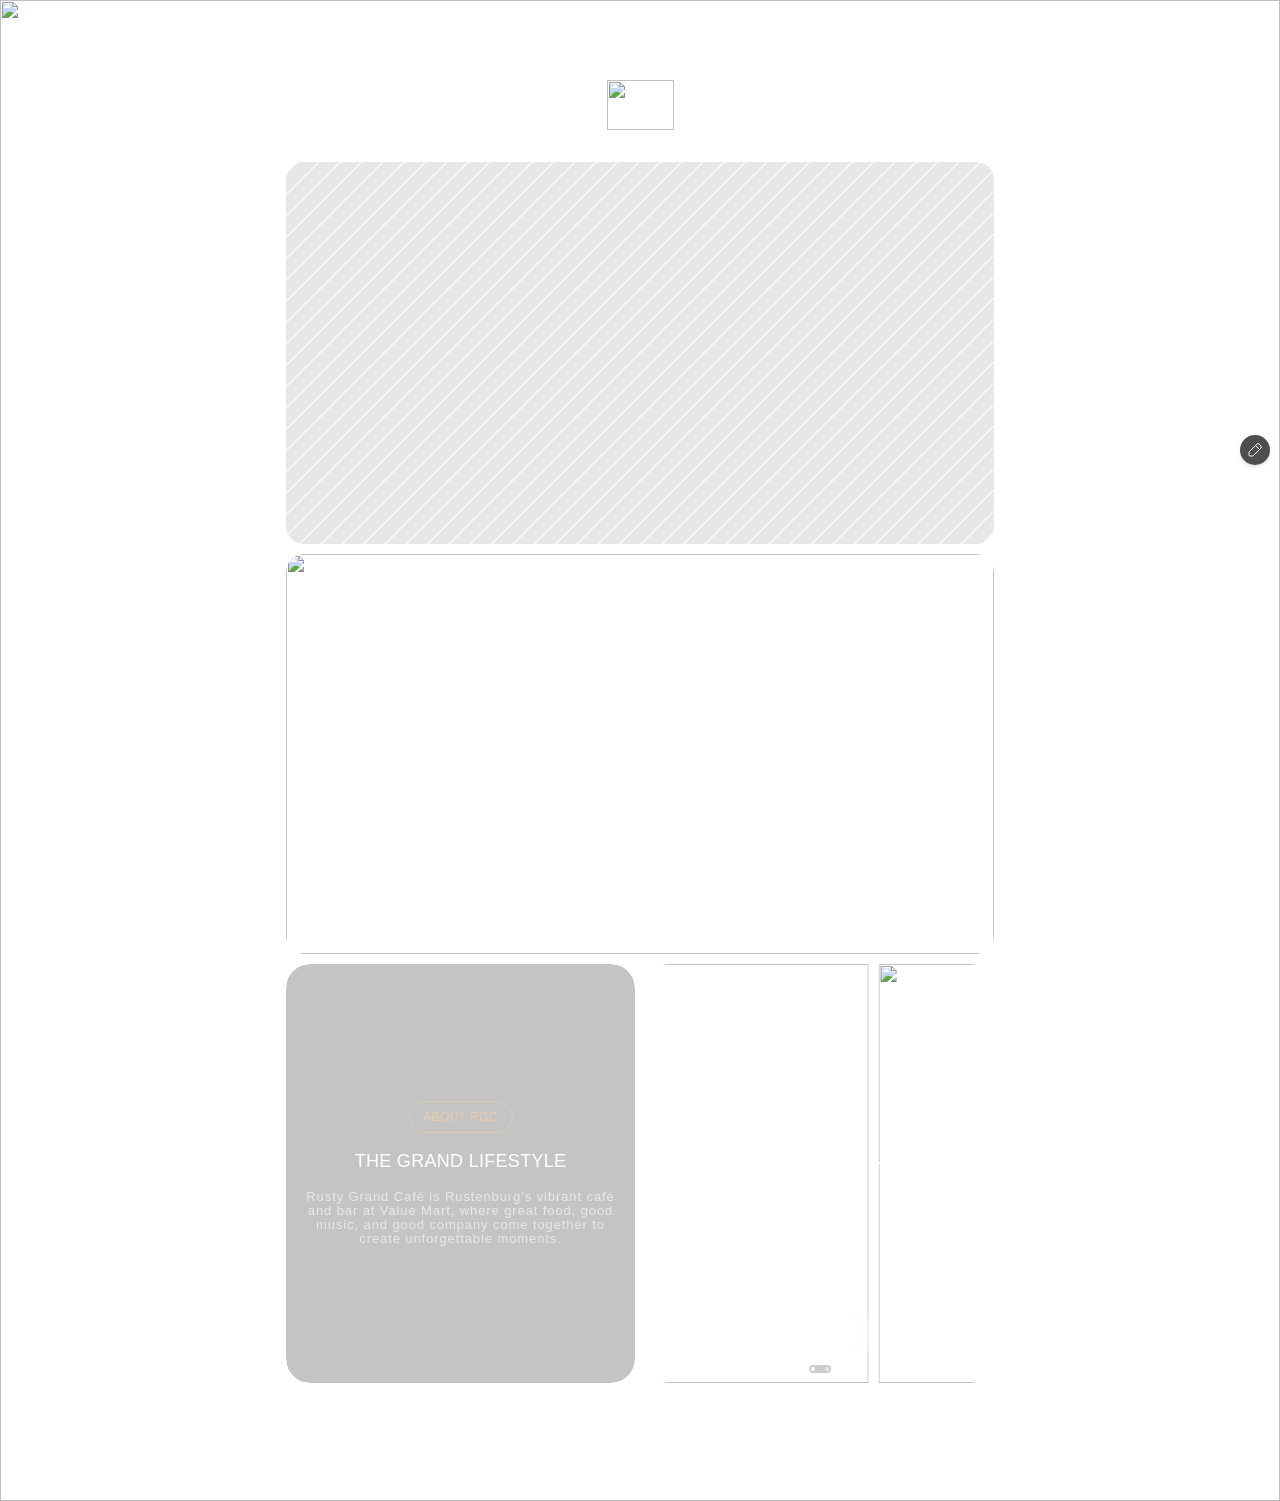
==== index.html @ 104455c8 "Add files via upload" ====
<!DOCTYPE html>
<html>
<head>
  <meta charset="utf-8">
  <meta name="viewport" content="width=device-width, initial-scale=1">
  <base href="https://rejuvenated-snow-200159.framer.app"><link rel="canonical" href="https://rejuvenated-snow-200159.framer.app/"><link href="https://framerusercontent.com/images/py6aVZNFszxyDo7PPi8N2rwjhxU.jpg" rel="icon" media="(prefers-color-scheme: light)"><link href="https://framerusercontent.com/images/N10HQ5p6xTqUBL1CiSi0ve5fVg.png" rel="icon" media="(prefers-color-scheme: dark)"><script>try{if(localStorage.getItem("__framer_force_showing_editorbar_since")){const n=document.createElement("link");n.rel="modulepreload";n.href="https://framer.com/edit/init.mjs";document.head.appendChild(n)}}catch(e){}</script><style data-framer-font-css="">/* cyrillic-ext */
@font-face {
  font-family: 'Forum';
  font-style: normal;
  font-weight: 400;
  src: url(https://fonts.gstatic.com/s/forum/v19/6aey4Ky-Vb8Ew8IcOpIq3g.woff2) format('woff2');
  unicode-range: U+0460-052F, U+1C80-1C8A, U+20B4, U+2DE0-2DFF, U+A640-A69F, U+FE2E-FE2F;
}
/* cyrillic */
@font-face {
  font-family: 'Forum';
  font-style: normal;
  font-weight: 400;
  src: url(https://fonts.gstatic.com/s/forum/v19/6aey4Ky-Vb8Ew8IVOpIq3g.woff2) format('woff2');
  unicode-range: U+0301, U+0400-045F, U+0490-0491, U+04B0-04B1, U+2116;
}
/* latin-ext */
@font-face {
  font-family: 'Forum';
  font-style: normal;
  font-weight: 400;
  src: url(https://fonts.gstatic.com/s/forum/v19/6aey4Ky-Vb8Ew8IfOpIq3g.woff2) format('woff2');
  unicode-range: U+0100-02BA, U+02BD-02C5, U+02C7-02CC, U+02CE-02D7, U+02DD-02FF, U+0304, U+0308, U+0329, U+1D00-1DBF, U+1E00-1E9F, U+1EF2-1EFF, U+2020, U+20A0-20AB, U+20AD-20C0, U+2113, U+2C60-2C7F, U+A720-A7FF;
}
/* latin */
@font-face {
  font-family: 'Forum';
  font-style: normal;
  font-weight: 400;
  src: url(https://fonts.gstatic.com/s/forum/v19/6aey4Ky-Vb8Ew8IROpI.woff2) format('woff2');
  unicode-range: U+0000-00FF, U+0131, U+0152-0153, U+02BB-02BC, U+02C6, U+02DA, U+02DC, U+0304, U+0308, U+0329, U+2000-206F, U+20AC, U+2122, U+2191, U+2193, U+2212, U+2215, U+FEFF, U+FFFD;
}

@font-face { font-family: "BT Suave Regular"; src: url("https://framerusercontent.com/assets/NTOkhGrfJfvsvCjumEoEd2qdPN8.woff2"); font-display: swap; font-style: normal; font-weight: 400 }
@font-face { font-family: "Neue Montreal Regular"; src: url("https://framerusercontent.com/assets/EN0wrjjcgDdG3SMgxfEI19PNHRs.woff2"); font-display: swap; font-style: normal; font-weight: 400 }
@font-face { font-family: "Neue Montreal Light"; src: url("https://framerusercontent.com/assets/UW39FG9qDvGH8DLOCHCwswAMnkY.woff2"); font-display: swap; font-style: normal; font-weight: 300 }
@font-face { font-family: "Inter"; src: url("https://framerusercontent.com/assets/5vvr9Vy74if2I6bQbJvbw7SY1pQ.woff2"); font-display: swap; font-style: normal; font-weight: 400; unicode-range: U+0460-052F, U+1C80-1C88, U+20B4, U+2DE0-2DFF, U+A640-A69F, U+FE2E-FE2F }
@font-face { font-family: "Inter"; src: url("https://framerusercontent.com/assets/EOr0mi4hNtlgWNn9if640EZzXCo.woff2"); font-display: swap; font-style: normal; font-weight: 400; unicode-range: U+0301, U+0400-045F, U+0490-0491, U+04B0-04B1, U+2116 }
@font-face { font-family: "Inter"; src: url("https://framerusercontent.com/assets/Y9k9QrlZAqio88Klkmbd8VoMQc.woff2"); font-display: swap; font-style: normal; font-weight: 400; unicode-range: U+1F00-1FFF }
@font-face { font-family: "Inter"; src: url("https://framerusercontent.com/assets/OYrD2tBIBPvoJXiIHnLoOXnY9M.woff2"); font-display: swap; font-style: normal; font-weight: 400; unicode-range: U+0370-03FF }
@font-face { font-family: "Inter"; src: url("https://framerusercontent.com/assets/JeYwfuaPfZHQhEG8U5gtPDZ7WQ.woff2"); font-display: swap; font-style: normal; font-weight: 400; unicode-range: U+0100-024F, U+0259, U+1E00-1EFF, U+2020, U+20A0-20AB, U+20AD-20CF, U+2113, U+2C60-2C7F, U+A720-A7FF }
@font-face { font-family: "Inter"; src: url("https://framerusercontent.com/assets/GrgcKwrN6d3Uz8EwcLHZxwEfC4.woff2"); font-display: swap; font-style: normal; font-weight: 400; unicode-range: U+0000-00FF, U+0131, U+0152-0153, U+02BB-02BC, U+02C6, U+02DA, U+02DC, U+2000-206F, U+2070, U+2074-207E, U+2080-208E, U+20AC, U+2122, U+2191, U+2193, U+2212, U+2215, U+FEFF, U+FFFD }
@font-face { font-family: "Inter"; src: url("https://framerusercontent.com/assets/b6Y37FthZeALduNqHicBT6FutY.woff2"); font-display: swap; font-style: normal; font-weight: 400; unicode-range: U+0102-0103, U+0110-0111, U+0128-0129, U+0168-0169, U+01A0-01A1, U+01AF-01B0, U+1EA0-1EF9, U+20AB }
@font-face { font-family: "Inter"; src: url("https://framerusercontent.com/assets/vQyevYAyHtARFwPqUzQGpnDs.woff2"); font-display: swap; font-style: normal; font-weight: 400; unicode-range: U+0000-00FF, U+0131, U+0152-0153, U+02BB-02BC, U+02C6, U+02DA, U+02DC, U+2000-206F, U+2074, U+20AC, U+2122, U+2191, U+2193, U+2212, U+2215, U+FEFF, U+FFFD }
@font-face { font-family: "Inter"; src: url("https://framerusercontent.com/assets/5A3Ce6C9YYmCjpQx9M4inSaKU.woff2"); font-display: swap; font-style: normal; font-weight: 500; unicode-range: U+0460-052F, U+1C80-1C88, U+20B4, U+2DE0-2DFF, U+A640-A69F, U+FE2E-FE2F }
@font-face { font-family: "Inter"; src: url("https://framerusercontent.com/assets/Qx95Xyt0Ka3SGhinnbXIGpEIyP4.woff2"); font-display: swap; font-style: normal; font-weight: 500; unicode-range: U+0301, U+0400-045F, U+0490-0491, U+04B0-04B1, U+2116 }
@font-face { font-family: "Inter"; src: url("https://framerusercontent.com/assets/6mJuEAguuIuMog10gGvH5d3cl8.woff2"); font-display: swap; font-style: normal; font-weight: 500; unicode-range: U+1F00-1FFF }
@font-face { font-family: "Inter"; src: url("https://framerusercontent.com/assets/xYYWaj7wCU5zSQH0eXvSaS19wo.woff2"); font-display: swap; font-style: normal; font-weight: 500; unicode-range: U+0370-03FF }
@font-face { font-family: "Inter"; src: url("https://framerusercontent.com/assets/otTaNuNpVK4RbdlT7zDDdKvQBA.woff2"); font-display: swap; font-style: normal; font-weight: 500; unicode-range: U+0100-024F, U+0259, U+1E00-1EFF, U+2020, U+20A0-20AB, U+20AD-20CF, U+2113, U+2C60-2C7F, U+A720-A7FF }
@font-face { font-family: "Inter"; src: url("https://framerusercontent.com/assets/UjlFhCnUjxhNfep4oYBPqnEssyo.woff2"); font-display: swap; font-style: normal; font-weight: 500; unicode-range: U+0000-00FF, U+0131, U+0152-0153, U+02BB-02BC, U+02C6, U+02DA, U+02DC, U+2000-206F, U+2070, U+2074-207E, U+2080-208E, U+20AC, U+2122, U+2191, U+2193, U+2212, U+2215, U+FEFF, U+FFFD }
@font-face { font-family: "Inter"; src: url("https://framerusercontent.com/assets/DolVirEGb34pEXEp8t8FQBSK4.woff2"); font-display: swap; font-style: normal; font-weight: 500; unicode-range: U+0102-0103, U+0110-0111, U+0128-0129, U+0168-0169, U+01A0-01A1, U+01AF-01B0, U+1EA0-1EF9, U+20AB }
@font-face { font-family: "BT Suave Regular Placeholder"; src: local("Arial"); ascent-override: 126.91%; descent-override: 41.82%; line-gap-override: 0.00%; size-adjust: 82.97% }
@font-face { font-family: "Neue Montreal Regular Placeholder"; src: local("Arial"); ascent-override: 102.46%; descent-override: 23.64%; line-gap-override: 0.00%; size-adjust: 95.16% }
@font-face { font-family: "Neue Montreal Light Placeholder"; src: local("Arial"); ascent-override: 108.99%; descent-override: 25.56%; line-gap-override: 0.00%; size-adjust: 89.18% }
@font-face { font-family: "Inter Placeholder"; src: local("Arial"); ascent-override: 89.79%; descent-override: 22.36%; line-gap-override: 0.00%; size-adjust: 107.89% }</style><link href="https://fonts.gstatic.com" rel="preconnect" crossorigin=""><style data-framer-css-ssr-minified="" data-framer-components="framer-lib-cursors-host framer-vvsFn PropertyOverrides framer-lib-combinedCSSRules framer-XdMTX framer-JUb2D framer-Qhp4e framer-A0CwO framer-tuz1S">html,body,#main{box-sizing:border-box;margin:0;padding:0}:root{-webkit-font-smoothing:antialiased;-moz-osx-font-smoothing:grayscale}*{box-sizing:border-box;-webkit-font-smoothing:inherit}h1,h2,h3,h4,h5,h6,p,figure{margin:0}body,input,textarea,select,button{font-family:sans-serif;font-size:12px}body{--token-02e747c0-37e6-408d-af14-bdab1de79c94:#f5d4a4;--token-0ff17182-36f6-4113-a435-a19ee7a021dd:#fff5e3;--token-1de56261-8587-4c45-a75a-6d7b10c7f58b:#ffffff1a;--token-414bc8b8-273d-4296-86d7-f1ff8124dc7b:#101010;--token-c1ed7d58-ccc9-403e-8e0e-32a0e7be7898:#fff;--token-69332a5f-57b2-4d2f-98d9-1322f1d4b8fd:#ffd65a}@supports (z-index:calc(infinity)){#__framer-badge-container{--infinity:infinity}}#__framer-badge-container{pointer-events:none;width:100%;z-index:calc(var(--infinity,2147480000));justify-content:flex-end;padding:20px;display:flex;position:fixed;bottom:0}@supports (background:-webkit-named-image(i)) and (not (grid-template-rows:subgrid)){body{--framer-will-change-override:transform}}@supports (background:-webkit-named-image(i)) and (not (position-area:top right)){body{--framer-will-change-filter-override:filter}}[data-framer-component-type=Text] div div span,[data-framer-component-type=Text] a div span,[data-framer-component-type=Text] span span span,[data-framer-component-type=Text] p span span,[data-framer-component-type=Text] h1 span span,[data-framer-component-type=Text] h2 span span,[data-framer-component-type=Text] h3 span span,[data-framer-component-type=Text] h4 span span,[data-framer-component-type=Text] h5 span span,[data-framer-component-type=Text] h6 span span,[data-framer-component-type=Text] a{font-family:var(--font-family);font-style:var(--font-style);font-weight:min(calc(var(--framer-font-weight-increase,0) + var(--font-weight,400)), 900);color:var(--text-color);letter-spacing:var(--letter-spacing);font-size:var(--font-size);text-transform:var(--text-transform);--text-decoration:var(--framer-text-decoration-style,solid) var(--framer-text-decoration,none) var(--framer-text-decoration-color,currentcolor) var(--framer-text-decoration-thickness,auto);--text-decoration-skip-ink:var(--framer-text-decoration-skip-ink);--text-underline-offset:var(--framer-text-decoration-offset);line-height:var(--line-height);--font-family:var(--framer-font-family);--font-style:var(--framer-font-style);--font-weight:var(--framer-font-weight);--text-color:var(--framer-text-color);--letter-spacing:var(--framer-letter-spacing);--font-size:var(--framer-font-size);--text-transform:var(--framer-text-transform);--line-height:var(--framer-line-height)}@supports not (color:color(display-p3 1 1 1)){p.framer-text,div.framer-text,h1.framer-text,h2.framer-text,h3.framer-text,h4.framer-text,h5.framer-text,h6.framer-text,li.framer-text,ol.framer-text,ul.framer-text,span.framer-text:not([data-text-fill]){color:var(--framer-blockquote-text-color-rgb,var(--framer-blockquote-text-color,var(--framer-text-color-rgb,var(--framer-text-color,#000))));-webkit-text-stroke-color:var(--framer-text-stroke-color-rgb,var(--framer-text-stroke-color,initial))}mark.framer-text{background-color:var(--framer-blockquote-text-background-color-rgb,var(--framer-blockquote-text-background-color,var(--framer-text-background-color-rgb,var(--framer-text-background-color,initial))))}}@supports not (color:color(display-p3 1 1 1)){code.framer-text,code.framer-text span.framer-text:not([data-text-fill]){color:var(--framer-blockquote-text-color-rgb,var(--framer-blockquote-text-color,var(--framer-code-text-color-rgb,var(--framer-code-text-color,var(--framer-text-color-rgb,var(--framer-text-color,#000))))))}}@supports not (color:color(display-p3 1 1 1)){a.framer-text,span.framer-text[data-nested-link]{color:var(--framer-link-text-color-rgb,var(--framer-link-text-color,var(--framer-blockquote-text-color-rgb,var(--framer-blockquote-text-color,var(--framer-text-color-rgb,var(--framer-text-color,#000))))));background-color:var(--framer-link-text-background-color-rgb,var(--framer-link-text-background-color,initial));-webkit-text-decoration-color:var(--framer-link-text-decoration-color-rgb,var(--framer-link-text-decoration-color,var(--framer-text-decoration-color-rgb,var(--framer-text-decoration-color,currentcolor))));text-decoration-color:var(--framer-link-text-decoration-color-rgb,var(--framer-link-text-decoration-color,var(--framer-text-decoration-color-rgb,var(--framer-text-decoration-color,currentcolor))))}}@supports not (color:color(display-p3 1 1 1)){code.framer-text a.framer-text,code.framer-text a.framer-text span.framer-text:not([data-text-fill]),code.framer-text span.framer-text[data-nested-link],code.framer-text span.framer-text[data-nested-link] span.framer-text:not([data-text-fill]){color:var(--framer-link-text-color-rgb,var(--framer-link-text-color,var(--framer-blockquote-text-color-rgb,var(--framer-blockquote-text-color,var(--framer-code-text-color-rgb,var(--framer-code-text-color,var(--framer-text-color-rgb,var(--framer-text-color,#000))))))))}}@supports not (color:color(display-p3 1 1 1)){a.framer-text:hover,span.framer-text[data-nested-link]:hover{color:var(--framer-link-hover-text-color-rgb,var(--framer-link-hover-text-color,var(--framer-link-text-color-rgb,var(--framer-link-text-color,var(--framer-blockquote-text-color-rgb,var(--framer-blockquote-text-color,var(--framer-text-color-rgb,var(--framer-text-color,#000))))))));background-color:var(--framer-link-hover-text-background-color-rgb,var(--framer-link-hover-text-background-color,var(--framer-link-text-background-color-rgb,var(--framer-link-text-background-color,var(--framer-text-background-color-rgb,var(--framer-text-background-color,initial))))));-webkit-text-decoration-color:var(--framer-link-hover-text-decoration-color-rgb,var(--framer-link-hover-text-decoration-color,var(--framer-link-text-decoration-color-rgb,var(--framer-link-text-decoration-color,var(--framer-text-decoration-color-rgb,var(--framer-text-decoration-color,currentcolor))))));text-decoration-color:var(--framer-link-hover-text-decoration-color-rgb,var(--framer-link-hover-text-decoration-color,var(--framer-link-text-decoration-color-rgb,var(--framer-link-text-decoration-color,var(--framer-text-decoration-color-rgb,var(--framer-text-decoration-color,currentcolor))))))}}@supports not (color:color(display-p3 1 1 1)){code.framer-text a.framer-text:hover,code.framer-text span.framer-text[data-nested-link]:hover{color:var(--framer-link-hover-text-color-rgb,var(--framer-link-hover-text-color,var(--framer-link-text-color-rgb,var(--framer-link-text-color,var(--framer-blockquote-text-color-rgb,var(--framer-blockquote-text-color,var(--framer-code-text-color-rgb,var(--framer-code-text-color,var(--framer-text-color-rgb,var(--framer-text-color,#000))))))))))}}@supports not (color:color(display-p3 1 1 1)){a.framer-text[data-framer-page-link-current],span.framer-text[data-framer-page-link-current]{color:var(--framer-link-current-text-color-rgb,var(--framer-link-current-text-color,var(--framer-link-text-color-rgb,var(--framer-link-text-color,var(--framer-text-color-rgb,var(--framer-text-color,#000))))));background-color:var(--framer-link-current-text-background-color-rgb,var(--framer-link-current-text-background-color,var(--framer-link-text-background-color-rgb,var(--framer-link-text-background-color,var(--framer-text-background-color-rgb,var(--framer-text-background-color,initial))))));-webkit-text-decoration-color:var(--framer-link-current-text-decoration-color-rgb,var(--framer-link-current-text-decoration-color,var(--framer-link-text-decoration-color-rgb,var(--framer-link-text-decoration-color,var(--framer-text-decoration-color-rgb,var(--framer-text-decoration-color,currentcolor))))));text-decoration-color:var(--framer-link-current-text-decoration-color-rgb,var(--framer-link-current-text-decoration-color,var(--framer-link-text-decoration-color-rgb,var(--framer-link-text-decoration-color,var(--framer-text-decoration-color-rgb,var(--framer-text-decoration-color,currentcolor))))))}}@supports not (color:color(display-p3 1 1 1)){code.framer-text a.framer-text[data-framer-page-link-current],code.framer-text a.framer-text[data-framer-page-link-current] span.framer-text:not([data-text-fill]),code.framer-text span.framer-text[data-framer-page-link-current],code.framer-text span.framer-text[data-framer-page-link-current] span.framer-text:not([data-text-fill]){color:var(--framer-link-current-text-color-rgb,var(--framer-link-current-text-color,var(--framer-link-text-color-rgb,var(--framer-link-text-color,var(--framer-code-text-color-rgb,var(--framer-code-text-color,var(--framer-text-color-rgb,var(--framer-text-color,#000))))))));background-color:var(--framer-link-current-text-background-color-rgb,var(--framer-link-current-text-background-color,var(--framer-link-text-background-color-rgb,var(--framer-link-text-background-color,var(--framer-text-background-color-rgb,var(--framer-text-background-color,initial))))))}}@supports not (color:color(display-p3 1 1 1)){a.framer-text[data-framer-page-link-current]:hover,span.framer-text[data-framer-page-link-current]:hover{color:var(--framer-link-hover-text-color-rgb,var(--framer-link-hover-text-color,var(--framer-link-current-text-color-rgb,var(--framer-link-current-text-color,var(--framer-link-text-color-rgb,var(--framer-link-text-color,var(--framer-code-text-color-rgb,var(--framer-code-text-color,var(--framer-text-color-rgb,var(--framer-text-color,#000))))))))));background-color:var(--framer-link-hover-text-background-color-rgb,var(--framer-link-hover-text-background-color,var(--framer-link-current-text-background-color-rgb,var(--framer-link-current-text-background-color,var(--framer-link-text-background-color-rgb,var(--framer-link-text-background-color,initial))))));-webkit-text-decoration-color:var(--framer-link-hover-text-decoration-color-rgb,var(--framer-link-hover-text-decoration-color,var(--framer-link-current-text-decoration-color-rgb,var(--framer-link-current-text-decoration-color,var(--framer-link-text-decoration-color-rgb,var(--framer-link-text-decoration-color,var(--framer-text-decoration-color-rgb,var(--framer-text-decoration-color,currentcolor))))))));text-decoration-color:var(--framer-link-hover-text-decoration-color-rgb,var(--framer-link-hover-text-decoration-color,var(--framer-link-current-text-decoration-color-rgb,var(--framer-link-current-text-decoration-color,var(--framer-link-text-decoration-color-rgb,var(--framer-link-text-decoration-color,var(--framer-text-decoration-color-rgb,var(--framer-text-decoration-color,currentcolor))))))))}}@supports not (color:color(display-p3 1 1 1)){code.framer-text a.framer-text[data-framer-page-link-current]:hover,code.framer-text a.framer-text[data-framer-page-link-current]:hover span.framer-text:not([data-text-fill]),code.framer-text span.framer-text[data-framer-page-link-current]:hover,code.framer-text span.framer-text[data-framer-page-link-current]:hover span.framer-text:not([data-text-fill]){color:var(--framer-link-hover-text-color-rgb,var(--framer-link-hover-text-color,var(--framer-link-current-text-color-rgb,var(--framer-link-current-text-color,var(--framer-link-text-color-rgb,var(--framer-link-text-color,var(--framer-code-text-color-rgb,var(--framer-code-text-color,var(--framer-text-color-rgb,var(--framer-text-color,#000))))))))));background-color:var(--framer-link-hover-text-background-color-rgb,var(--framer-link-hover-text-background-color,var(--framer-link-current-text-background-color-rgb,var(--framer-link-current-text-background-color,var(--framer-link-text-background-color-rgb,var(--framer-link-text-background-color,initial))))))}}[data-framer-component-type=Stack]:not([data-framer-generated])>*,[data-framer-component-type=Stack]:not([data-framer-generated])>[data-framer-component-type],NavigationContainer [data-framer-component-type=NavigationContainer]>*,[data-framer-component-type=NavigationContainer]>[data-framer-component-type]{position:relative}@supports not (overflow:clip){:root{--overflow-clip-fallback:hidden}}@supports (background:-webkit-named-image(i)) and (not (contain-intrinsic-size:inherit)){div.framer-text,p.framer-text,h1.framer-text,h2.framer-text,h3.framer-text,h4.framer-text,h5.framer-text,h6.framer-text,ol.framer-text,ul.framer-text,li.framer-text,blockquote.framer-text,.framer-text.framer-image{display:var(--text-truncation-display-inline-for-safari-16,revert)}div.framer-text:after,p.framer-text:after,h1.framer-text:after,h2.framer-text:after,h3.framer-text:after,h4.framer-text:after,h5.framer-text:after,h6.framer-text:after,ol.framer-text:after,ul.framer-text:after,li.framer-text:after,blockquote.framer-text:after,.framer-text.framer-image:after{content:var(--text-truncation-line-break-for-safari-16);white-space:pre}.framer-text.framer-text-module,.framer-text.framer-table-wrapper{display:var(--text-truncation-display-none-for-safari-16,revert)}p.framer-text[data-text-fill]{display:var(--text-truncation-display-inline-for-safari-16,inline-block)}}@supports (corner-shape:superellipse(2)){:root{--one-if-corner-shape-supported:1}}.framer-cursor-none,.framer-cursor-none *{cursor:none!important}.framer-pointer-events-none,.framer-pointer-events-none *{pointer-events:none!important}@supports (aspect-ratio:1){body{--framer-aspect-ratio-supported:auto}}.framer-vvsFn.framer-niwjtz,.framer-vvsFn .framer-niwjtz{display:block}.framer-vvsFn.framer-1t0ehdv{background-color:#fff;flex-flow:column;place-content:center flex-start;align-items:center;gap:0;width:1440px;height:min-content;padding:0;display:flex;position:relative;overflow:hidden}.framer-vvsFn .framer-1ix88mq{will-change:var(--framer-will-change-filter-override,filter);flex-flow:column;flex:none;place-content:center;align-items:center;gap:16px;width:100%;height:100vh;padding:80px 160px 120px;display:flex;position:relative;overflow:hidden}.framer-vvsFn .framer-1k6tjjg{--border-bottom-width:1px;--border-color:#ffffff91;--border-left-width:1px;--border-right-width:1px;--border-style:solid;--border-top-width:1px;-webkit-backdrop-filter:blur(54px);backdrop-filter:blur(54px);will-change:var(--framer-will-change-override,transform);background-color:#0000;border-radius:24px;flex-flow:row;flex:1 0 0;place-content:center flex-start;align-items:center;gap:10px;width:100%;max-width:1920px;height:1px;max-height:1080px;padding:16px;display:flex;position:relative;overflow:hidden}.framer-vvsFn .framer-124f0be{will-change:var(--framer-will-change-override,transform);border-radius:18px;flex-flow:column;flex:1 0 0;place-content:flex-start;align-items:flex-start;gap:0;width:1px;max-width:1500px;height:100%;padding:0;display:flex;position:relative;overflow:hidden}.framer-vvsFn .framer-13hv13t-container{z-index:1;flex:none;width:100%;height:100%;position:absolute;bottom:0;right:0}.framer-vvsFn .framer-145p46d{will-change:var(--framer-will-change-filter-override,filter);flex-flow:column;flex:1 0 0;place-content:flex-start center;align-items:flex-start;gap:20px;width:100%;height:1px;padding:60px;display:flex;position:relative;overflow:hidden}.framer-vvsFn .framer-aoad16{flex-flow:column;flex:1 0 0;place-content:center;align-items:center;gap:10px;width:1px;height:100%;padding:0;display:flex;position:relative;overflow:hidden}.framer-vvsFn .framer-1xzw5ek{-webkit-backdrop-filter:blur(14px);backdrop-filter:blur(14px);will-change:var(--framer-will-change-override,transform);border-radius:18px;flex-flow:column;flex:1 0 0;place-content:flex-start flex-end;align-items:flex-start;gap:10px;width:100%;height:1px;padding:0 0 24px 16px;display:flex;position:relative;overflow:hidden}.framer-vvsFn .framer-cee03a{--framer-link-text-color:#09f;--framer-link-text-decoration:underline;white-space:pre-wrap;word-break:break-word;word-wrap:break-word;z-index:1;flex:none;width:auto;max-width:100%;height:auto;position:relative}.framer-vvsFn .framer-hsnii2-container{z-index:1;flex:none;width:102px;height:36px;position:relative}.framer-vvsFn .framer-1bryg8z{flex-flow:row;flex:1 0 0;place-content:center;align-items:center;gap:10px;width:100%;height:1px;padding:0;display:flex;position:relative;overflow:hidden}.framer-vvsFn .framer-sqyqor,.framer-vvsFn .framer-v5punk{-webkit-backdrop-filter:blur(14px);backdrop-filter:blur(14px);will-change:var(--framer-will-change-override,transform);border-radius:24px;flex-flow:row;flex:1 0 0;place-content:center;align-items:center;gap:0;width:1px;height:100%;padding:0;display:flex;position:relative;overflow:hidden}.framer-vvsFn .framer-1ftg489{-webkit-backdrop-filter:blur(6px);backdrop-filter:blur(6px);will-change:var(--framer-will-change-override,transform);background-color:#0000003b;border-radius:24px;flex-flow:column;flex:1 0 0;place-content:center;align-items:center;gap:16px;width:1px;height:100%;padding:16px 8px;text-decoration:none;display:flex;position:relative;overflow:hidden}.framer-vvsFn .framer-j9lb4j{--border-bottom-width:1px;--border-color:#f5d4a480;--border-left-width:1px;--border-right-width:1px;--border-style:solid;--border-top-width:1px;will-change:var(--framer-will-change-override,transform);border-radius:16px;flex-flow:row;flex:none;place-content:center;align-items:center;gap:10px;width:104px;height:min-content;padding:0;display:flex;position:relative;overflow:hidden}.framer-vvsFn .framer-15pt9h1{opacity:.8;white-space:pre;flex:none;width:auto;height:auto;position:relative}.framer-vvsFn .framer-2ps73t{--framer-link-text-color:#09f;--framer-link-text-decoration:underline;white-space:pre-wrap;word-break:break-word;word-wrap:break-word;z-index:1;flex:none;width:230px;max-width:100%;height:auto;position:relative}.framer-vvsFn .framer-seyudv,.framer-vvsFn .framer-ju6sre{flex-flow:column;flex:none;place-content:center;align-items:center;gap:10px;width:100%;height:min-content;padding:0;display:flex;position:relative;overflow:hidden}.framer-vvsFn .framer-1cxynqi{opacity:.6;white-space:pre-wrap;word-break:break-word;word-wrap:break-word;flex:none;width:100%;height:auto;position:relative}.framer-vvsFn .framer-ynappr-container{flex:1 0 0;width:1px;height:100%;position:relative}.framer-vvsFn .framer-1ehjrn2,.framer-vvsFn .framer-i0y7pk{aspect-ratio:1;height:var(--framer-aspect-ratio-supported,344px);will-change:var(--framer-will-change-filter-override,filter);width:344px;position:relative;overflow:hidden}.framer-vvsFn .framer-1wbw5rh-container{z-index:1;flex:none;width:118px;height:36px;position:absolute;bottom:31px;left:calc(49.9055% - 59px)}.framer-vvsFn .framer-eyxx2q{--framer-link-text-color:#09f;--framer-link-text-decoration:underline;white-space:pre-wrap;word-break:break-word;word-wrap:break-word;z-index:1;flex:none;width:auto;max-width:100%;height:auto;position:absolute;top:53%;left:50%;transform:translate(-50%,-50%)}.framer-vvsFn .framer-1iz63jl{-webkit-backdrop-filter:blur(6px);backdrop-filter:blur(6px);will-change:var(--framer-will-change-override,transform);border-radius:24px;flex-flow:column;flex:none;place-content:center;align-items:center;gap:10px;width:374px;max-width:1920px;height:min-content;padding:16px;display:flex;position:relative;overflow:hidden}.framer-vvsFn .framer-fe9m0a{will-change:var(--framer-will-change-override,transform);border-radius:18px;flex-flow:column;flex:none;place-content:flex-start flex-end;align-items:flex-start;gap:4px;width:100%;height:440px;padding:0 0 32px 32px;display:flex;position:relative;overflow:hidden}.framer-vvsFn .framer-u0en9j{flex-flow:row;flex:none;place-content:center;align-items:center;gap:10px;width:100%;height:min-content;padding:0;display:flex;position:relative;overflow:hidden}.framer-vvsFn .framer-14n14vd{will-change:var(--framer-will-change-override,transform);border-radius:18px;flex-flow:column;flex:1 0 0;place-content:center;align-items:center;gap:0;width:1px;height:min-content;min-height:72px;padding:0;display:flex;position:relative;overflow:hidden}.framer-vvsFn .framer-77cwzv-container{z-index:1;flex:none;width:132px;height:auto;position:absolute;bottom:8px;left:10px}.framer-vvsFn .framer-xs8dpd{flex-flow:row;flex:none;place-content:center;align-items:center;gap:10px;width:100%;height:346px;padding:0;display:flex;position:relative;overflow:hidden}.framer-vvsFn .framer-1u08ra8{will-change:var(--framer-will-change-override,transform);background-color:#0000004a;border-radius:18px;flex-flow:column;flex:1 0 0;place-content:center;align-items:center;gap:0;width:1px;height:100%;padding:16px;display:flex;position:relative;overflow:hidden}.framer-vvsFn .framer-1byj258{flex-flow:column;flex:none;place-content:center;align-items:center;gap:28px;width:100%;height:min-content;padding:0 16px;display:flex;position:relative;overflow:hidden}.framer-vvsFn .framer-1nniasw{--border-bottom-width:1px;--border-color:#fff5e38a;--border-left-width:1px;--border-right-width:1px;--border-style:solid;--border-top-width:1px;will-change:var(--framer-will-change-override,transform);border-radius:16px;flex-flow:row;flex:none;place-content:center;align-items:center;gap:10px;width:104px;height:min-content;padding:0;display:flex;position:relative;overflow:hidden}.framer-vvsFn .framer-38xhmh{opacity:.6;white-space:pre;flex:none;width:auto;height:auto;position:relative}.framer-vvsFn .framer-7yuosk{opacity:.8;white-space:pre-wrap;word-break:break-word;word-wrap:break-word;flex:none;width:100%;height:auto;position:relative}.framer-vvsFn .framer-1oce6b{flex-flow:column;flex:none;place-content:center;align-items:center;gap:0;width:100%;height:75px;padding:0;display:flex;position:relative;overflow:hidden}.framer-vvsFn .framer-1oa09a0{opacity:.8;flex-flow:row;flex:none;place-content:center;align-items:center;gap:10px;width:100%;height:33px;padding:0;display:flex;position:relative;overflow:hidden}.framer-vvsFn .framer-14xx249,.framer-vvsFn .framer-1js64zs,.framer-vvsFn .framer-us57ed{background-color:#0000;flex:none;width:20px;height:20px;position:relative}.framer-vvsFn .framer-yg7me9,.framer-vvsFn .framer-w60bxg{-webkit-backdrop-filter:blur(6px);backdrop-filter:blur(6px);will-change:var(--framer-will-change-override,transform);border-radius:24px;flex-flow:column;flex:1 0 0;place-content:flex-start;align-items:flex-start;gap:16px;width:1px;height:346px;padding:44px 16px 16px;display:flex;position:relative;overflow:hidden}.framer-vvsFn .framer-1n8bq31-container,.framer-vvsFn .framer-4ncjew-container{z-index:1;flex:none;width:101px;height:38px;position:absolute;bottom:8px;left:10px}.framer-vvsFn .framer-1azct9t-container{flex:none;width:677px;height:58px;position:relative}.framer-vvsFn .framer-w1q0a7-container{z-index:1;flex:none;width:auto;height:33px;position:absolute;bottom:33px;left:51%;transform:translate(-50%)}.framer-vvsFn[data-border=true]:after,.framer-vvsFn [data-border=true]:after{content:"";border-width:var(--border-top-width,0) var(--border-right-width,0) var(--border-bottom-width,0) var(--border-left-width,0);border-color:var(--border-color,none);border-style:var(--border-style,none);box-sizing:border-box;border-radius:inherit;corner-shape:inherit;pointer-events:none;width:100%;height:100%;position:absolute;top:0;left:0}@media (max-width:809.98px){.framer-vvsFn.framer-1t0ehdv{width:390px}.framer-vvsFn .framer-1ix88mq{gap:46px;height:min-content;padding:0 160px 78px}.framer-vvsFn .framer-1k6tjjg{height:min-content;max-height:unset;max-width:unset;flex-direction:column;flex:none;order:1;width:374px;padding:8px}.framer-vvsFn .framer-124f0be{flex:none;order:0;width:100%;height:410px}.framer-vvsFn .framer-aoad16{flex:none;order:1;width:100%;height:min-content}.framer-vvsFn .framer-1xzw5ek{flex:none;height:319px}.framer-vvsFn .framer-1bryg8z{flex-direction:column;flex:none;height:min-content}.framer-vvsFn .framer-sqyqor{flex:none;width:100%;height:320px}.framer-vvsFn .framer-1cxynqi{opacity:.8}.framer-vvsFn .framer-v5punk{flex:none;width:100%;height:360px}.framer-vvsFn .framer-1iz63jl{order:2}.framer-vvsFn .framer-yg7me9{flex:none;order:4;width:100%}.framer-vvsFn .framer-w60bxg{flex:none;order:3;width:100%}.framer-vvsFn .framer-1azct9t-container{aspect-ratio:7.05263;height:var(--framer-aspect-ratio-supported,54px);z-index:1;order:0;width:379px;position:sticky;top:32px}.framer-vvsFn .framer-w1q0a7-container{height:1%;transform:unset;order:2;width:329px;bottom:14px;left:calc(49.7436% - 164.5px)}}@media (min-width:810px) and (max-width:1439.98px){.framer-vvsFn.framer-1t0ehdv{width:810px}.framer-vvsFn .framer-1ix88mq{height:min-content;padding:80px 160px 102px}.framer-vvsFn .framer-1k6tjjg{height:min-content;max-height:unset;flex-direction:column;flex:none;order:1;width:740px}.framer-vvsFn .framer-124f0be{flex:none;width:100%;height:382px}.framer-vvsFn .framer-145p46d{align-content:center;align-items:center;padding:12px}.framer-vvsFn .framer-aoad16{flex:none;width:100%;height:min-content}.framer-vvsFn .framer-1xzw5ek{flex:none;height:400px}.framer-vvsFn .framer-1bryg8z{flex:none;height:419px}.framer-vvsFn .framer-1ftg489{padding:16px 12px}.framer-vvsFn .framer-1azct9t-container{order:0;width:679px;height:50px}.framer-vvsFn .framer-w1q0a7-container{order:2}}.ssr-variant{display:contents}body{--framer-will-change-override:none}@supports (background:-webkit-named-image(i)) and (not (grid-template-rows:subgrid)){body{--framer-will-change-override:transform}}body{--framer-will-change-filter-override:none}@supports (background:-webkit-named-image(i)) and (not (position-area:top right)){body{--framer-will-change-filter-override:filter}}[data-framer-component-type]{position:absolute}[data-framer-component-type=Text]{cursor:inherit}[data-framer-component-text-autosized] *{white-space:pre}[data-framer-component-type=Text]>*{text-align:var(--framer-text-alignment,start)}[data-framer-component-type=Text] span span,[data-framer-component-type=Text] p span,[data-framer-component-type=Text] h1 span,[data-framer-component-type=Text] h2 span,[data-framer-component-type=Text] h3 span,[data-framer-component-type=Text] h4 span,[data-framer-component-type=Text] h5 span,[data-framer-component-type=Text] h6 span{display:block}[data-framer-component-type=Text] span span span,[data-framer-component-type=Text] p span span,[data-framer-component-type=Text] h1 span span,[data-framer-component-type=Text] h2 span span,[data-framer-component-type=Text] h3 span span,[data-framer-component-type=Text] h4 span span,[data-framer-component-type=Text] h5 span span,[data-framer-component-type=Text] h6 span span{display:unset}[data-framer-component-type=Text] div div span,[data-framer-component-type=Text] a div span,[data-framer-component-type=Text] span span span,[data-framer-component-type=Text] p span span,[data-framer-component-type=Text] h1 span span,[data-framer-component-type=Text] h2 span span,[data-framer-component-type=Text] h3 span span,[data-framer-component-type=Text] h4 span span,[data-framer-component-type=Text] h5 span span,[data-framer-component-type=Text] h6 span span,[data-framer-component-type=Text] a{font-family:var(--font-family);font-style:var(--font-style);font-weight:min(calc(var(--framer-font-weight-increase,0) + var(--font-weight,400)), 900);color:var(--text-color);letter-spacing:var(--letter-spacing);font-size:var(--font-size);text-transform:var(--text-transform);--text-decoration:var(--framer-text-decoration-style,solid) var(--framer-text-decoration,none) var(--framer-text-decoration-color,currentcolor) var(--framer-text-decoration-thickness,auto);--text-decoration-skip-ink:var(--framer-text-decoration-skip-ink);--text-underline-offset:var(--framer-text-decoration-offset);line-height:var(--line-height);--font-family:var(--framer-font-family);--font-style:var(--framer-font-style);--font-weight:var(--framer-font-weight);--text-color:var(--framer-text-color);--letter-spacing:var(--framer-letter-spacing);--font-size:var(--framer-font-size);--text-transform:var(--framer-text-transform);--line-height:var(--framer-line-height)}[data-framer-component-type=Text] a,[data-framer-component-type=Text] a div span,[data-framer-component-type=Text] a span span span,[data-framer-component-type=Text] a p span span,[data-framer-component-type=Text] a h1 span span,[data-framer-component-type=Text] a h2 span span,[data-framer-component-type=Text] a h3 span span,[data-framer-component-type=Text] a h4 span span,[data-framer-component-type=Text] a h5 span span,[data-framer-component-type=Text] a h6 span span{--font-family:var(--framer-link-font-family,var(--framer-font-family));--font-style:var(--framer-link-font-style,var(--framer-font-style));--font-weight:var(--framer-link-font-weight,var(--framer-font-weight));--text-color:var(--framer-link-text-color,var(--framer-text-color));--font-size:var(--framer-link-font-size,var(--framer-font-size));--text-transform:var(--framer-link-text-transform,var(--framer-text-transform));--text-decoration:var(--framer-link-text-decoration-style,var(--framer-text-decoration-style,solid)) var(--framer-link-text-decoration,var(--framer-text-decoration,none)) var(--framer-link-text-decoration-color,var(--framer-text-decoration-color,currentcolor)) var(--framer-link-text-decoration-thickness,var(--framer-text-decoration-thickness,auto));--text-decoration-skip-ink:var(--framer-link-text-decoration-skip-ink,var(--framer-text-decoration-skip-ink));--text-underline-offset:var(--framer-link-text-decoration-offset,var(--framer-text-decoration-offset))}[data-framer-component-type=Text] a:hover,[data-framer-component-type=Text] a div span:hover,[data-framer-component-type=Text] a span span span:hover,[data-framer-component-type=Text] a p span span:hover,[data-framer-component-type=Text] a h1 span span:hover,[data-framer-component-type=Text] a h2 span span:hover,[data-framer-component-type=Text] a h3 span span:hover,[data-framer-component-type=Text] a h4 span span:hover,[data-framer-component-type=Text] a h5 span span:hover,[data-framer-component-type=Text] a h6 span span:hover{--font-family:var(--framer-link-hover-font-family,var(--framer-link-font-family,var(--framer-font-family)));--font-style:var(--framer-link-hover-font-style,var(--framer-link-font-style,var(--framer-font-style)));--font-weight:var(--framer-link-hover-font-weight,var(--framer-link-font-weight,var(--framer-font-weight)));--text-color:var(--framer-link-hover-text-color,var(--framer-link-text-color,var(--framer-text-color)));--font-size:var(--framer-link-hover-font-size,var(--framer-link-font-size,var(--framer-font-size)));--text-transform:var(--framer-link-hover-text-transform,var(--framer-link-text-transform,var(--framer-text-transform)));--text-decoration:var(--framer-link-hover-text-decoration-style,var(--framer-link-text-decoration-style,var(--framer-text-decoration-style,solid))) var(--framer-link-hover-text-decoration,var(--framer-link-text-decoration,var(--framer-text-decoration,none))) var(--framer-link-hover-text-decoration-color,var(--framer-link-text-decoration-color,var(--framer-text-decoration-color,currentcolor))) var(--framer-link-hover-text-decoration-thickness,var(--framer-link-text-decoration-thickness,var(--framer-text-decoration-thickness,auto)));--text-decoration-skip-ink:var(--framer-link-hover-text-decoration-skip-ink,var(--framer-link-text-decoration-skip-ink,var(--framer-text-decoration-skip-ink)));--text-underline-offset:var(--framer-link-hover-text-decoration-offset,var(--framer-link-text-decoration-offset,var(--framer-text-decoration-offset)))}[data-framer-component-type=Text].isCurrent a,[data-framer-component-type=Text].isCurrent a div span,[data-framer-component-type=Text].isCurrent a span span span,[data-framer-component-type=Text].isCurrent a p span span,[data-framer-component-type=Text].isCurrent a h1 span span,[data-framer-component-type=Text].isCurrent a h2 span span,[data-framer-component-type=Text].isCurrent a h3 span span,[data-framer-component-type=Text].isCurrent a h4 span span,[data-framer-component-type=Text].isCurrent a h5 span span,[data-framer-component-type=Text].isCurrent a h6 span span{--font-family:var(--framer-link-current-font-family,var(--framer-link-font-family,var(--framer-font-family)));--font-style:var(--framer-link-current-font-style,var(--framer-link-font-style,var(--framer-font-style)));--font-weight:var(--framer-link-current-font-weight,var(--framer-link-font-weight,var(--framer-font-weight)));--text-color:var(--framer-link-current-text-color,var(--framer-link-text-color,var(--framer-text-color)));--font-size:var(--framer-link-current-font-size,var(--framer-link-font-size,var(--framer-font-size)));--text-transform:var(--framer-link-current-text-transform,var(--framer-link-text-transform,var(--framer-text-transform)));--text-decoration:var(--framer-link-current-text-decoration-style,var(--framer-link-text-decoration-style,var(--framer-text-decoration-style,solid))) var(--framer-link-current-text-decoration,var(--framer-link-text-decoration,var(--framer-text-decoration,none))) var(--framer-link-current-text-decoration-color,var(--framer-link-text-decoration-color,var(--framer-text-decoration-color,currentcolor))) var(--framer-link-current-text-decoration-thickness,var(--framer-link-text-decoration-thickness,var(--framer-text-decoration-thickness,auto)));--text-decoration-skip-ink:var(--framer-link-current-text-decoration-skip-ink,var(--framer-link-text-decoration-skip-ink,var(--framer-text-decoration-skip-ink)));--text-underline-offset:var(--framer-link-current-text-decoration-offset,var(--framer-link-text-decoration-offset,var(--framer-text-decoration-offset)))}[data-framer-component-type=RichTextContainer]{outline:none;flex-direction:column;flex-shrink:0;justify-content:flex-start;display:flex}p.framer-text,div.framer-text,figure.framer-text,h1.framer-text,h2.framer-text,h3.framer-text,h4.framer-text,h5.framer-text,h6.framer-text,ol.framer-text,ul.framer-text{margin:0;padding:0}p.framer-text,div.framer-text,h1.framer-text,h2.framer-text,h3.framer-text,h4.framer-text,h5.framer-text,h6.framer-text,li.framer-text,ol.framer-text,ul.framer-text,mark.framer-text,span.framer-text:not([data-text-fill]){font-family:var(--framer-font-family-preview,var(--framer-blockquote-font-family,var(--framer-font-family,Inter, Inter Placeholder, sans-serif)));font-style:var(--framer-font-style-preview,var(--framer-blockquote-font-style,var(--framer-font-style,normal)));font-weight:var(--framer-font-weight-preview,var(--framer-blockquote-font-weight,var(--framer-font-weight,400)));color:var(--framer-blockquote-text-color,var(--framer-text-color,#000));font-size:calc(var(--framer-blockquote-font-size,var(--framer-font-size,16px)) * var(--framer-font-size-scale,1));letter-spacing:var(--framer-blockquote-letter-spacing,var(--framer-letter-spacing,0));text-transform:var(--framer-blockquote-text-transform,var(--framer-text-transform,none));-webkit-text-decoration-line:var(--framer-blockquote-text-decoration,var(--framer-text-decoration,initial));text-decoration-line:var(--framer-blockquote-text-decoration,var(--framer-text-decoration,initial));-webkit-text-decoration-style:var(--framer-blockquote-text-decoration-style,var(--framer-text-decoration-style,initial));text-decoration-style:var(--framer-blockquote-text-decoration-style,var(--framer-text-decoration-style,initial));-webkit-text-decoration-color:var(--framer-blockquote-text-decoration-color,var(--framer-text-decoration-color,initial));text-decoration-color:var(--framer-blockquote-text-decoration-color,var(--framer-text-decoration-color,initial));text-decoration-thickness:var(--framer-blockquote-text-decoration-thickness,var(--framer-text-decoration-thickness,initial));text-decoration-skip-ink:var(--framer-blockquote-text-decoration-skip-ink,var(--framer-text-decoration-skip-ink,initial));text-underline-offset:var(--framer-blockquote-text-decoration-offset,var(--framer-text-decoration-offset,initial));line-height:var(--framer-blockquote-line-height,var(--framer-line-height,1.2em));text-align:var(--framer-blockquote-text-alignment,var(--framer-text-alignment,start));-webkit-text-stroke-width:var(--framer-text-stroke-width,initial);-webkit-text-stroke-color:var(--framer-text-stroke-color,initial);-moz-font-feature-settings:var(--framer-font-open-type-features,initial);-webkit-font-feature-settings:var(--framer-font-open-type-features,initial);font-feature-settings:var(--framer-font-open-type-features,initial);font-variation-settings:var(--framer-font-variation-axes-preview,var(--framer-font-variation-axes,normal));text-wrap:var(--framer-text-wrap-override,var(--framer-text-wrap))}mark.framer-text,p.framer-text,div.framer-text,h1.framer-text,h2.framer-text,h3.framer-text,h4.framer-text,h5.framer-text,h6.framer-text,li.framer-text,ol.framer-text,ul.framer-text{background-color:var(--framer-blockquote-text-background-color,var(--framer-text-background-color,initial));border-radius:var(--framer-blockquote-text-background-radius,var(--framer-text-background-radius,initial));corner-shape:var(--framer-blockquote-text-background-corner-shape,var(--framer-text-background-corner-shape,initial));padding:var(--framer-blockquote-text-background-padding,var(--framer-text-background-padding,initial))}@supports not (color:color(display-p3 1 1 1)){p.framer-text,div.framer-text,h1.framer-text,h2.framer-text,h3.framer-text,h4.framer-text,h5.framer-text,h6.framer-text,li.framer-text,ol.framer-text,ul.framer-text,span.framer-text:not([data-text-fill]){color:var(--framer-blockquote-text-color-rgb,var(--framer-blockquote-text-color,var(--framer-text-color-rgb,var(--framer-text-color,#000))));-webkit-text-stroke-color:var(--framer-text-stroke-color-rgb,var(--framer-text-stroke-color,initial))}mark.framer-text{background-color:var(--framer-blockquote-text-background-color-rgb,var(--framer-blockquote-text-background-color,var(--framer-text-background-color-rgb,var(--framer-text-background-color,initial))))}}.framer-fit-text .framer-text{white-space:nowrap;white-space-collapse:preserve}strong.framer-text{font-family:var(--framer-blockquote-font-family-bold,var(--framer-font-family-bold));font-style:var(--framer-blockquote-font-style-bold,var(--framer-font-style-bold));font-weight:var(--framer-blockquote-font-weight-bold,var(--framer-font-weight-bold,bolder));font-variation-settings:var(--framer-blockquote-font-variation-axes-bold,var(--framer-font-variation-axes-bold))}em.framer-text{font-family:var(--framer-blockquote-font-family-italic,var(--framer-font-family-italic));font-style:var(--framer-blockquote-font-style-italic,var(--framer-font-style-italic,italic));font-weight:var(--framer-blockquote-font-weight-italic,var(--framer-font-weight-italic));font-variation-settings:var(--framer-blockquote-font-variation-axes-italic,var(--framer-font-variation-axes-italic))}em.framer-text>strong.framer-text{font-family:var(--framer-blockquote-font-family-bold-italic,var(--framer-font-family-bold-italic));font-style:var(--framer-blockquote-font-style-bold-italic,var(--framer-font-style-bold-italic,italic));font-weight:var(--framer-blockquote-font-weight-bold-italic,var(--framer-font-weight-bold-italic,bolder));font-variation-settings:var(--framer-blockquote-font-variation-axes-bold-italic,var(--framer-font-variation-axes-bold-italic))}p.framer-text:not(:first-child),div.framer-text:not(:first-child),h1.framer-text:not(:first-child),h2.framer-text:not(:first-child),h3.framer-text:not(:first-child),h4.framer-text:not(:first-child),h5.framer-text:not(:first-child),h6.framer-text:not(:first-child),ol.framer-text:not(:first-child),ul.framer-text:not(:first-child),blockquote.framer-text:not(:first-child),table.framer-text:not(:first-child),figure.framer-text:not(:first-child),.framer-image.framer-text:not(:first-child){margin-top:var(--framer-blockquote-paragraph-spacing,var(--framer-paragraph-spacing,0))}li.framer-text>ul.framer-text:nth-child(2),li.framer-text>ol.framer-text:nth-child(2){margin-top:0}.framer-text[data-text-fill]{-webkit-text-fill-color:transparent;padding:max(0em, calc(calc(1.3em - var(--framer-blockquote-line-height,var(--framer-line-height,1.3em))) / 2));margin:min(0em, calc(calc(1.3em - var(--framer-blockquote-line-height,var(--framer-line-height,1.3em))) / -2));-webkit-background-clip:text;background-clip:text;display:inline-block}code.framer-text,code.framer-text span.framer-text:not([data-text-fill]){font-family:var(--framer-code-font-family,var(--framer-font-family,Inter, Inter Placeholder, sans-serif));font-style:var(--framer-blockquote-font-style,var(--framer-code-font-style,var(--framer-font-style,normal)));font-weight:var(--framer-blockquote-font-weight,var(--framer-code-font-weight,var(--framer-font-weight,400)));color:var(--framer-blockquote-text-color,var(--framer-code-text-color,var(--framer-text-color,#000)));font-size:calc(var(--framer-blockquote-font-size,var(--framer-font-size,16px)) * var(--framer-font-size-scale,1));letter-spacing:var(--framer-blockquote-letter-spacing,var(--framer-letter-spacing,0));line-height:var(--framer-blockquote-line-height,var(--framer-line-height,1.2em))}@supports not (color:color(display-p3 1 1 1)){code.framer-text,code.framer-text span.framer-text:not([data-text-fill]){color:var(--framer-blockquote-text-color-rgb,var(--framer-blockquote-text-color,var(--framer-code-text-color-rgb,var(--framer-code-text-color,var(--framer-text-color-rgb,var(--framer-text-color,#000))))))}}blockquote.framer-text{unicode-bidi:initial;margin-block-start:initial;margin-block-end:initial;margin-inline-start:initial;margin-inline-end:initial}a.framer-text,a.framer-text span.framer-text:not([data-text-fill]),span.framer-text[data-nested-link],span.framer-text[data-nested-link] span.framer-text:not([data-text-fill]){color:inherit;font-family:var(--framer-font-family-preview,var(--framer-link-font-family,var(--framer-blockquote-font-family,var(--framer-font-family,Inter, Inter Placeholder, sans-serif))));font-style:var(--framer-font-style-preview,var(--framer-link-font-style,var(--framer-blockquote-font-style,var(--framer-font-style,normal))));font-weight:var(--framer-font-weight-preview,var(--framer-link-font-weight,var(--framer-blockquote-font-weight,var(--framer-font-weight,400))));font-size:calc(var(--framer-blockquote-font-size,var(--framer-font-size,16px)) * var(--framer-font-size-scale,1));text-transform:var(--framer-link-text-transform,var(--framer-blockquote-text-transform,var(--framer-text-transform,none)));cursor:var(--framer-custom-cursors,pointer);background-color:initial;border-radius:var(--framer-link-text-background-radius,initial);corner-shape:var(--framer-link-text-background-corner-shape,initial);padding:var(--framer-link-text-background-padding,initial)}a.framer-text,span.framer-text[data-nested-link]{color:var(--framer-link-text-color,var(--framer-blockquote-text-color,var(--framer-text-color,#000)));-webkit-text-decoration-line:var(--framer-link-text-decoration,var(--framer-blockquote-text-decoration,var(--framer-text-decoration,initial)));text-decoration-line:var(--framer-link-text-decoration,var(--framer-blockquote-text-decoration,var(--framer-text-decoration,initial)));-webkit-text-decoration-style:var(--framer-link-text-decoration-style,var(--framer-blockquote-text-decoration-style,var(--framer-text-decoration-style,initial)));text-decoration-style:var(--framer-link-text-decoration-style,var(--framer-blockquote-text-decoration-style,var(--framer-text-decoration-style,initial)));-webkit-text-decoration-color:var(--framer-link-text-decoration-color,var(--framer-blockquote-text-decoration-color,var(--framer-text-decoration-color,initial)));text-decoration-color:var(--framer-link-text-decoration-color,var(--framer-blockquote-text-decoration-color,var(--framer-text-decoration-color,initial)));text-decoration-thickness:var(--framer-link-text-decoration-thickness,var(--framer-blockquote-text-decoration-thickness,var(--framer-text-decoration-thickness,initial)));text-decoration-skip-ink:var(--framer-link-text-decoration-skip-ink,var(--framer-blockquote-text-decoration-skip-ink,var(--framer-text-decoration-skip-ink,initial)));text-underline-offset:var(--framer-link-text-decoration-offset,var(--framer-blockquote-text-decoration-offset,var(--framer-text-decoration-offset,initial)));background-color:var(--framer-link-text-background-color,initial)}@supports not (color:color(display-p3 1 1 1)){a.framer-text,span.framer-text[data-nested-link]{color:var(--framer-link-text-color-rgb,var(--framer-link-text-color,var(--framer-blockquote-text-color-rgb,var(--framer-blockquote-text-color,var(--framer-text-color-rgb,var(--framer-text-color,#000))))));background-color:var(--framer-link-text-background-color-rgb,var(--framer-link-text-background-color,initial));-webkit-text-decoration-color:var(--framer-link-text-decoration-color-rgb,var(--framer-link-text-decoration-color,var(--framer-text-decoration-color-rgb,var(--framer-text-decoration-color,currentcolor))));text-decoration-color:var(--framer-link-text-decoration-color-rgb,var(--framer-link-text-decoration-color,var(--framer-text-decoration-color-rgb,var(--framer-text-decoration-color,currentcolor))))}}code.framer-text a.framer-text,code.framer-text a.framer-text span.framer-text:not([data-text-fill]),code.framer-text span.framer-text[data-nested-link],code.framer-text span.framer-text[data-nested-link] span.framer-text:not([data-text-fill]){font-family:var(--framer-code-font-family,var(--framer-font-family,Inter, Inter Placeholder, sans-serif));font-style:var(--framer-blockquote-font-style,var(--framer-code-font-style,var(--framer-font-style,normal)));font-weight:var(--framer-blockquote-font-weight,var(--framer-code-font-weight,var(--framer-font-weight,400)));color:inherit;font-size:calc(var(--framer-blockquote-font-size,var(--framer-font-size,16px)) * var(--framer-font-size-scale,1))}code.framer-text a.framer-text,code.framer-text span.framer-text[data-nested-link]{color:var(--framer-link-text-color,var(--framer-blockquote-text-color,var(--framer-code-text-color,var(--framer-text-color,#000))))}@supports not (color:color(display-p3 1 1 1)){code.framer-text a.framer-text,code.framer-text a.framer-text span.framer-text:not([data-text-fill]),code.framer-text span.framer-text[data-nested-link],code.framer-text span.framer-text[data-nested-link] span.framer-text:not([data-text-fill]){color:var(--framer-link-text-color-rgb,var(--framer-link-text-color,var(--framer-blockquote-text-color-rgb,var(--framer-blockquote-text-color,var(--framer-code-text-color-rgb,var(--framer-code-text-color,var(--framer-text-color-rgb,var(--framer-text-color,#000))))))))}}a.framer-text:hover,a.framer-text:hover span.framer-text:not([data-text-fill]),span.framer-text[data-nested-link]:hover,span.framer-text[data-nested-link]:hover span.framer-text:not([data-text-fill]){font-family:var(--framer-font-family-preview,var(--framer-link-hover-font-family,var(--framer-link-font-family,var(--framer-blockquote-font-family,var(--framer-font-family,Inter, Inter Placeholder, sans-serif)))));font-style:var(--framer-font-style-preview,var(--framer-link-hover-font-style,var(--framer-link-font-style,var(--framer-blockquote-font-style,var(--framer-font-style,normal)))));font-weight:var(--framer-font-weight-preview,var(--framer-link-hover-font-weight,var(--framer-link-font-weight,var(--framer-blockquote-font-weight,var(--framer-font-weight,400)))));font-size:calc(var(--framer-link-hover-font-size,var(--framer-blockquote-font-size,var(--framer-font-size,16px))) * var(--framer-font-size-scale,1));text-transform:var(--framer-link-hover-text-transform,var(--framer-link-text-transform,var(--framer-blockquote-text-transform,var(--framer-text-transform,none))));border-radius:var(--framer-link-hover-text-background-radius,var(--framer-link-text-background-radius,var(--framer-text-background-radius,initial)));corner-shape:var(--framer-link-hover-text-background-corner-shape,var(--framer-link-text-background-corner-shape,var(--framer-text-background-corner-shape,initial)));padding:var(--framer-link-hover-text-background-padding,var(--framer-link-text-background-padding,var(--framer-text-background-padding,initial)))}a.framer-text:hover,span.framer-text[data-nested-link]:hover{color:var(--framer-link-hover-text-color,var(--framer-link-text-color,var(--framer-blockquote-text-color,var(--framer-text-color,#000))));-webkit-text-decoration-line:var(--framer-link-hover-text-decoration,var(--framer-link-text-decoration,var(--framer-blockquote-text-decoration,var(--framer-text-decoration,initial))));text-decoration-line:var(--framer-link-hover-text-decoration,var(--framer-link-text-decoration,var(--framer-blockquote-text-decoration,var(--framer-text-decoration,initial))));-webkit-text-decoration-style:var(--framer-link-hover-text-decoration-style,var(--framer-link-text-decoration-style,var(--framer-blockquote-text-decoration-style,var(--framer-text-decoration-style,initial))));text-decoration-style:var(--framer-link-hover-text-decoration-style,var(--framer-link-text-decoration-style,var(--framer-blockquote-text-decoration-style,var(--framer-text-decoration-style,initial))));-webkit-text-decoration-color:var(--framer-link-hover-text-decoration-color,var(--framer-link-text-decoration-color,var(--framer-blockquote-text-decoration-color,var(--framer-text-decoration-color,initial))));text-decoration-color:var(--framer-link-hover-text-decoration-color,var(--framer-link-text-decoration-color,var(--framer-blockquote-text-decoration-color,var(--framer-text-decoration-color,initial))));text-decoration-thickness:var(--framer-link-hover-text-decoration-thickness,var(--framer-link-text-decoration-thickness,var(--framer-blockquote-text-decoration-thickness,var(--framer-text-decoration-thickness,initial))));text-decoration-skip-ink:var(--framer-link-hover-text-decoration-skip-ink,var(--framer-link-text-decoration-skip-ink,var(--framer-blockquote-text-decoration-skip-ink,var(--framer-text-decoration-skip-ink,initial))));text-underline-offset:var(--framer-link-hover-text-decoration-offset,var(--framer-link-text-decoration-offset,var(--framer-blockquote-text-decoration-offset,var(--framer-text-decoration-offset,initial))));background-color:var(--framer-link-hover-text-background-color,var(--framer-link-text-background-color,var(--framer-text-background-color,initial)))}@supports not (color:color(display-p3 1 1 1)){a.framer-text:hover,span.framer-text[data-nested-link]:hover{color:var(--framer-link-hover-text-color-rgb,var(--framer-link-hover-text-color,var(--framer-link-text-color-rgb,var(--framer-link-text-color,var(--framer-blockquote-text-color-rgb,var(--framer-blockquote-text-color,var(--framer-text-color-rgb,var(--framer-text-color,#000))))))));background-color:var(--framer-link-hover-text-background-color-rgb,var(--framer-link-hover-text-background-color,var(--framer-link-text-background-color-rgb,var(--framer-link-text-background-color,var(--framer-text-background-color-rgb,var(--framer-text-background-color,initial))))));-webkit-text-decoration-color:var(--framer-link-hover-text-decoration-color-rgb,var(--framer-link-hover-text-decoration-color,var(--framer-link-text-decoration-color-rgb,var(--framer-link-text-decoration-color,var(--framer-text-decoration-color-rgb,var(--framer-text-decoration-color,currentcolor))))));text-decoration-color:var(--framer-link-hover-text-decoration-color-rgb,var(--framer-link-hover-text-decoration-color,var(--framer-link-text-decoration-color-rgb,var(--framer-link-text-decoration-color,var(--framer-text-decoration-color-rgb,var(--framer-text-decoration-color,currentcolor))))))}}code.framer-text a.framer-text:hover,code.framer-text span.framer-text[data-nested-link]:hover{color:var(--framer-link-hover-text-color,var(--framer-link-text-color,var(--framer-blockquote-text-color,var(--framer-code-text-color,var(--framer-text-color,#000)))))}@supports not (color:color(display-p3 1 1 1)){code.framer-text a.framer-text:hover,code.framer-text span.framer-text[data-nested-link]:hover{color:var(--framer-link-hover-text-color-rgb,var(--framer-link-hover-text-color,var(--framer-link-text-color-rgb,var(--framer-link-text-color,var(--framer-blockquote-text-color-rgb,var(--framer-blockquote-text-color,var(--framer-code-text-color-rgb,var(--framer-code-text-color,var(--framer-text-color-rgb,var(--framer-text-color,#000))))))))))}}a.framer-text[data-framer-page-link-current],a.framer-text[data-framer-page-link-current] span.framer-text:not([data-text-fill]),span.framer-text[data-framer-page-link-current],span.framer-text[data-framer-page-link-current] span.framer-text:not([data-text-fill]){font-family:var(--framer-font-family-preview,var(--framer-link-current-font-family,var(--framer-link-font-family,var(--framer-font-family,Inter, Inter Placeholder, sans-serif))));font-style:var(--framer-font-style-preview,var(--framer-link-current-font-style,var(--framer-link-font-style,var(--framer-font-style,normal))));font-weight:var(--framer-font-weight-preview,var(--framer-link-current-font-weight,var(--framer-link-font-weight,var(--framer-font-weight,400))));font-size:calc(var(--framer-link-current-font-size,var(--framer-link-font-size,var(--framer-font-size,16px))) * var(--framer-font-size-scale,1));text-transform:var(--framer-link-current-text-transform,var(--framer-link-text-transform,var(--framer-text-transform,none)));border-radius:var(--framer-link-current-text-background-radius,var(--framer-link-text-background-radius,initial));corner-shape:var(--framer-link-current-text-background-corner-shape,var(--framer-link-text-background-corner-shape,initial));padding:var(--framer-link-current-text-background-padding,var(--framer-link-text-background-padding,initial))}a.framer-text[data-framer-page-link-current],span.framer-text[data-framer-page-link-current]{color:var(--framer-link-current-text-color,var(--framer-link-text-color,var(--framer-text-color,#000)));-webkit-text-decoration-line:var(--framer-link-current-text-decoration,var(--framer-link-text-decoration,var(--framer-text-decoration,initial)));text-decoration-line:var(--framer-link-current-text-decoration,var(--framer-link-text-decoration,var(--framer-text-decoration,initial)));-webkit-text-decoration-style:var(--framer-link-current-text-decoration-style,var(--framer-link-text-decoration-style,var(--framer-text-decoration-style,initial)));text-decoration-style:var(--framer-link-current-text-decoration-style,var(--framer-link-text-decoration-style,var(--framer-text-decoration-style,initial)));-webkit-text-decoration-color:var(--framer-link-current-text-decoration-color,var(--framer-link-text-decoration-color,var(--framer-text-decoration-color,initial)));text-decoration-color:var(--framer-link-current-text-decoration-color,var(--framer-link-text-decoration-color,var(--framer-text-decoration-color,initial)));text-decoration-thickness:var(--framer-link-current-text-decoration-thickness,var(--framer-link-text-decoration-thickness,var(--framer-text-decoration-thickness,initial)));text-decoration-skip-ink:var(--framer-link-current-text-decoration-skip-ink,var(--framer-link-text-decoration-skip-ink,var(--framer-text-decoration-skip-ink,initial)));text-underline-offset:var(--framer-link-current-text-decoration-offset,var(--framer-link-text-decoration-offset,var(--framer-text-decoration-offset,initial)));background-color:var(--framer-link-current-text-background-color,var(--framer-link-text-background-color,var(--framer-text-background-color,initial)))}@supports not (color:color(display-p3 1 1 1)){a.framer-text[data-framer-page-link-current],span.framer-text[data-framer-page-link-current]{color:var(--framer-link-current-text-color-rgb,var(--framer-link-current-text-color,var(--framer-link-text-color-rgb,var(--framer-link-text-color,var(--framer-text-color-rgb,var(--framer-text-color,#000))))));background-color:var(--framer-link-current-text-background-color-rgb,var(--framer-link-current-text-background-color,var(--framer-link-text-background-color-rgb,var(--framer-link-text-background-color,var(--framer-text-background-color-rgb,var(--framer-text-background-color,initial))))));-webkit-text-decoration-color:var(--framer-link-current-text-decoration-color-rgb,var(--framer-link-current-text-decoration-color,var(--framer-link-text-decoration-color-rgb,var(--framer-link-text-decoration-color,var(--framer-text-decoration-color-rgb,var(--framer-text-decoration-color,currentcolor))))));text-decoration-color:var(--framer-link-current-text-decoration-color-rgb,var(--framer-link-current-text-decoration-color,var(--framer-link-text-decoration-color-rgb,var(--framer-link-text-decoration-color,var(--framer-text-decoration-color-rgb,var(--framer-text-decoration-color,currentcolor))))))}}code.framer-text a.framer-text[data-framer-page-link-current],code.framer-text a.framer-text[data-framer-page-link-current] span.framer-text:not([data-text-fill]),code.framer-text span.framer-text[data-framer-page-link-current],code.framer-text span.framer-text[data-framer-page-link-current] span.framer-text:not([data-text-fill]){font-family:var(--framer-code-font-family,var(--framer-font-family,Inter, Inter Placeholder, sans-serif));font-style:var(--framer-code-font-style,var(--framer-font-style,normal));font-weight:var(--framer-code-font-weight,var(--framer-font-weight,400));color:inherit;font-size:calc(var(--framer-link-current-font-size,var(--framer-link-font-size,var(--framer-font-size,16px))) * var(--framer-font-size-scale,1))}code.framer-text a.framer-text[data-framer-page-link-current],code.framer-text span.framer-text[data-framer-page-link-current]{color:var(--framer-link-current-text-color,var(--framer-link-text-color,var(--framer-code-text-color,var(--framer-text-color,#000))))}@supports not (color:color(display-p3 1 1 1)){code.framer-text a.framer-text[data-framer-page-link-current],code.framer-text a.framer-text[data-framer-page-link-current] span.framer-text:not([data-text-fill]),code.framer-text span.framer-text[data-framer-page-link-current],code.framer-text span.framer-text[data-framer-page-link-current] span.framer-text:not([data-text-fill]){color:var(--framer-link-current-text-color-rgb,var(--framer-link-current-text-color,var(--framer-link-text-color-rgb,var(--framer-link-text-color,var(--framer-code-text-color-rgb,var(--framer-code-text-color,var(--framer-text-color-rgb,var(--framer-text-color,#000))))))));background-color:var(--framer-link-current-text-background-color-rgb,var(--framer-link-current-text-background-color,var(--framer-link-text-background-color-rgb,var(--framer-link-text-background-color,var(--framer-text-background-color-rgb,var(--framer-text-background-color,initial))))))}}a.framer-text[data-framer-page-link-current]:hover,a.framer-text[data-framer-page-link-current]:hover span.framer-text:not([data-text-fill]),span.framer-text[data-framer-page-link-current]:hover,span.framer-text[data-framer-page-link-current]:hover span.framer-text:not([data-text-fill]){color:inherit;font-family:var(--framer-font-family-preview,var(--framer-link-hover-font-family,var(--framer-link-current-font-family,var(--framer-link-font-family,var(--framer-font-family,Inter, Inter Placeholder, sans-serif)))));font-style:var(--framer-font-style-preview,var(--framer-link-hover-font-style,var(--framer-link-current-font-style,var(--framer-link-font-style,var(--framer-font-style,normal)))));font-weight:var(--framer-font-weight-preview,var(--framer-link-hover-font-weight,var(--framer-link-current-font-weight,var(--framer-link-font-weight,var(--framer-font-weight,400)))));font-size:calc(var(--framer-link-hover-font-size,var(--framer-link-current-font-size,var(--framer-link-font-size,var(--framer-font-size,16px)))) * var(--framer-font-size-scale,1));text-transform:var(--framer-link-hover-text-transform,var(--framer-link-current-text-transform,var(--framer-link-text-transform,var(--framer-text-transform,none))));border-radius:var(--framer-link-hover-text-background-radius,var(--framer-link-current-text-background-radius,var(--framer-link-text-background-radius,initial)));corner-shape:var(--framer-link-hover-text-background-corner-shape,var(--framer-link-current-text-background-corner-shape,var(--framer-link-text-background-corner-shape,initial)));padding:var(--framer-link-hover-text-background-padding,var(--framer-link-current-text-background-padding,var(--framer-link-text-background-padding,initial)))}a.framer-text[data-framer-page-link-current]:hover,span.framer-text[data-framer-page-link-current]:hover{color:var(--framer-link-hover-text-color,var(--framer-link-current-text-color,var(--framer-link-text-color,var(--framer-text-color,#000))));-webkit-text-decoration-line:var(--framer-link-hover-text-decoration,var(--framer-link-current-text-decoration,var(--framer-link-text-decoration,var(--framer-text-decoration,initial))));text-decoration-line:var(--framer-link-hover-text-decoration,var(--framer-link-current-text-decoration,var(--framer-link-text-decoration,var(--framer-text-decoration,initial))));-webkit-text-decoration-style:var(--framer-link-hover-text-decoration-style,var(--framer-link-current-text-decoration-style,var(--framer-link-text-decoration-style,var(--framer-text-decoration-style,initial))));text-decoration-style:var(--framer-link-hover-text-decoration-style,var(--framer-link-current-text-decoration-style,var(--framer-link-text-decoration-style,var(--framer-text-decoration-style,initial))));-webkit-text-decoration-color:var(--framer-link-hover-text-decoration-color,var(--framer-link-current-text-decoration-color,var(--framer-link-text-decoration-color,var(--framer-text-decoration-color,initial))));text-decoration-color:var(--framer-link-hover-text-decoration-color,var(--framer-link-current-text-decoration-color,var(--framer-link-text-decoration-color,var(--framer-text-decoration-color,initial))));text-decoration-thickness:var(--framer-link-hover-text-decoration-thickness,var(--framer-link-current-text-decoration-thickness,var(--framer-link-text-decoration-thickness,var(--framer-text-decoration-thickness,initial))));text-decoration-skip-ink:var(--framer-link-hover-text-decoration-skip-ink,var(--framer-link-current-text-decoration-skip-ink,var(--framer-link-text-decoration-skip-ink,var(--framer-text-decoration-skip-ink,initial))));text-underline-offset:var(--framer-link-hover-text-decoration-offset,var(--framer-link-current-text-decoration-offset,var(--framer-link-text-decoration-offset,var(--framer-text-decoration-offset,initial))));background-color:var(--framer-link-hover-text-background-color,var(--framer-link-current-text-background-color,var(--framer-link-text-background-color,initial)))}@supports not (color:color(display-p3 1 1 1)){a.framer-text[data-framer-page-link-current]:hover,span.framer-text[data-framer-page-link-current]:hover{color:var(--framer-link-hover-text-color-rgb,var(--framer-link-hover-text-color,var(--framer-link-current-text-color-rgb,var(--framer-link-current-text-color,var(--framer-link-text-color-rgb,var(--framer-link-text-color,var(--framer-code-text-color-rgb,var(--framer-code-text-color,var(--framer-text-color-rgb,var(--framer-text-color,#000))))))))));background-color:var(--framer-link-hover-text-background-color-rgb,var(--framer-link-hover-text-background-color,var(--framer-link-current-text-background-color-rgb,var(--framer-link-current-text-background-color,var(--framer-link-text-background-color-rgb,var(--framer-link-text-background-color,initial))))));-webkit-text-decoration-color:var(--framer-link-hover-text-decoration-color-rgb,var(--framer-link-hover-text-decoration-color,var(--framer-link-current-text-decoration-color-rgb,var(--framer-link-current-text-decoration-color,var(--framer-link-text-decoration-color-rgb,var(--framer-link-text-decoration-color,var(--framer-text-decoration-color-rgb,var(--framer-text-decoration-color,currentcolor))))))));text-decoration-color:var(--framer-link-hover-text-decoration-color-rgb,var(--framer-link-hover-text-decoration-color,var(--framer-link-current-text-decoration-color-rgb,var(--framer-link-current-text-decoration-color,var(--framer-link-text-decoration-color-rgb,var(--framer-link-text-decoration-color,var(--framer-text-decoration-color-rgb,var(--framer-text-decoration-color,currentcolor))))))))}}code.framer-text a.framer-text[data-framer-page-link-current]:hover,code.framer-text span.framer-text[data-framer-page-link-current]:hover{color:var(--framer-link-hover-text-color,var(--framer-link-current-text-color,var(--framer-link-text-color,var(--framer-code-text-color,var(--framer-text-color,#000)))))}@supports not (color:color(display-p3 1 1 1)){code.framer-text a.framer-text[data-framer-page-link-current]:hover,code.framer-text a.framer-text[data-framer-page-link-current]:hover span.framer-text:not([data-text-fill]),code.framer-text span.framer-text[data-framer-page-link-current]:hover,code.framer-text span.framer-text[data-framer-page-link-current]:hover span.framer-text:not([data-text-fill]){color:var(--framer-link-hover-text-color-rgb,var(--framer-link-hover-text-color,var(--framer-link-current-text-color-rgb,var(--framer-link-current-text-color,var(--framer-link-text-color-rgb,var(--framer-link-text-color,var(--framer-code-text-color-rgb,var(--framer-code-text-color,var(--framer-text-color-rgb,var(--framer-text-color,#000))))))))));background-color:var(--framer-link-hover-text-background-color-rgb,var(--framer-link-hover-text-background-color,var(--framer-link-current-text-background-color-rgb,var(--framer-link-current-text-background-color,var(--framer-link-text-background-color-rgb,var(--framer-link-text-background-color,initial))))))}}.framer-image.framer-text{max-width:100%;height:auto;display:block}.text-styles-preset-reset.framer-text{--framer-font-family:Inter, Inter Placeholder, sans-serif;--framer-font-style:normal;--framer-font-weight:500;--framer-text-color:#000;--framer-font-size:16px;--framer-letter-spacing:0;--framer-text-transform:none;--framer-text-decoration:none;--framer-text-decoration-style:none;--framer-text-decoration-color:none;--framer-text-decoration-thickness:none;--framer-text-decoration-skip-ink:none;--framer-text-decoration-offset:none;--framer-line-height:1.2em;--framer-text-alignment:start;--framer-font-open-type-features:normal;--framer-text-background-color:initial;--framer-text-background-radius:initial;--framer-text-background-corner-shape:initial;--framer-text-background-padding:initial}ol.framer-text{--list-style-type:decimal}ul.framer-text,ol.framer-text{padding-inline-start:0;position:relative}li.framer-text{counter-increment:list-item;padding-inline-start:2ch;list-style:""}ol.framer-text>li.framer-text{padding-inline-start:calc(calc(var(--max-list-digits,1) + 1) * 1ch)}ol.framer-text>li.framer-text:before{content:counter(list-item, var(--list-style-type)) ".";font-variant-numeric:tabular-nums;position:absolute;inset-inline-start:0}ul.framer-text>li.framer-text:before{content:"•";position:absolute;inset-inline-start:0}.framer-table-wrapper{overflow-x:auto}table.framer-text,.framer-table-wrapper table.framer-text{border-collapse:separate;border-spacing:0;table-layout:auto;word-break:normal;width:100%}td.framer-text,th.framer-text{overflow-wrap:anywhere;vertical-align:top;min-width:16ch}.framer-text-module[data-width=fill]>:first-child,.framer-text-module[data-width=fill]>.ssr-variant>:first-child{width:100%!important}[data-framer-component-type=DeprecatedRichText]{cursor:inherit}[data-framer-component-type=DeprecatedRichText] .text-styles-preset-reset{--framer-font-family:Inter, Inter Placeholder, sans-serif;--framer-font-style:normal;--framer-font-weight:500;--framer-text-color:#000;--framer-font-size:16px;--framer-letter-spacing:0;--framer-text-transform:none;--framer-text-decoration:none;--framer-line-height:1.2em;--framer-text-alignment:start;--framer-font-open-type-features:normal;--font-variation-settings:normal}[data-framer-component-type=DeprecatedRichText] p,[data-framer-component-type=DeprecatedRichText] div,[data-framer-component-type=DeprecatedRichText] h1,[data-framer-component-type=DeprecatedRichText] h2,[data-framer-component-type=DeprecatedRichText] h3,[data-framer-component-type=DeprecatedRichText] h4,[data-framer-component-type=DeprecatedRichText] h5,[data-framer-component-type=DeprecatedRichText] h6{margin:0;padding:0}[data-framer-component-type=DeprecatedRichText] p,[data-framer-component-type=DeprecatedRichText] div,[data-framer-component-type=DeprecatedRichText] h1,[data-framer-component-type=DeprecatedRichText] h2,[data-framer-component-type=DeprecatedRichText] h3,[data-framer-component-type=DeprecatedRichText] h4,[data-framer-component-type=DeprecatedRichText] h5,[data-framer-component-type=DeprecatedRichText] h6,[data-framer-component-type=DeprecatedRichText] li,[data-framer-component-type=DeprecatedRichText] ol,[data-framer-component-type=DeprecatedRichText] ul,[data-framer-component-type=DeprecatedRichText] span:not([data-text-fill]){font-family:var(--framer-font-family,Inter, Inter Placeholder, sans-serif);font-style:var(--framer-font-style,normal);font-weight:var(--framer-font-weight,400);color:var(--framer-text-color,#000);font-size:var(--framer-font-size,16px);letter-spacing:var(--framer-letter-spacing,0);text-transform:var(--framer-text-transform,none);-webkit-text-decoration:var(--framer-text-decoration,none);text-decoration:var(--framer-text-decoration,none);line-height:var(--framer-line-height,1.2em);text-align:var(--framer-text-alignment,start)}[data-framer-component-type=DeprecatedRichText] p:not(:first-child),[data-framer-component-type=DeprecatedRichText] div:not(:first-child),[data-framer-component-type=DeprecatedRichText] h1:not(:first-child),[data-framer-component-type=DeprecatedRichText] h2:not(:first-child),[data-framer-component-type=DeprecatedRichText] h3:not(:first-child),[data-framer-component-type=DeprecatedRichText] h4:not(:first-child),[data-framer-component-type=DeprecatedRichText] h5:not(:first-child),[data-framer-component-type=DeprecatedRichText] h6:not(:first-child),[data-framer-component-type=DeprecatedRichText] ol:not(:first-child),[data-framer-component-type=DeprecatedRichText] ul:not(:first-child),[data-framer-component-type=DeprecatedRichText] .framer-image:not(:first-child){margin-top:var(--framer-paragraph-spacing,0)}[data-framer-component-type=DeprecatedRichText] span[data-text-fill]{-webkit-text-fill-color:transparent;-webkit-background-clip:text;background-clip:text;display:inline-block}[data-framer-component-type=DeprecatedRichText] a,[data-framer-component-type=DeprecatedRichText] a span:not([data-text-fill]){font-family:var(--framer-link-font-family,var(--framer-font-family,Inter, Inter Placeholder, sans-serif));font-style:var(--framer-link-font-style,var(--framer-font-style,normal));font-weight:var(--framer-link-font-weight,var(--framer-font-weight,400));color:var(--framer-link-text-color,var(--framer-text-color,#000));font-size:var(--framer-link-font-size,var(--framer-font-size,16px));text-transform:var(--framer-link-text-transform,var(--framer-text-transform,none));-webkit-text-decoration:var(--framer-link-text-decoration,var(--framer-text-decoration,none));text-decoration:var(--framer-link-text-decoration,var(--framer-text-decoration,none))}[data-framer-component-type=DeprecatedRichText] a:hover,[data-framer-component-type=DeprecatedRichText] a:hover span:not([data-text-fill]){font-family:var(--framer-link-hover-font-family,var(--framer-link-font-family,var(--framer-font-family,Inter, Inter Placeholder, sans-serif)));font-style:var(--framer-link-hover-font-style,var(--framer-link-font-style,var(--framer-font-style,normal)));font-weight:var(--framer-link-hover-font-weight,var(--framer-link-font-weight,var(--framer-font-weight,400)));color:var(--framer-link-hover-text-color,var(--framer-link-text-color,var(--framer-text-color,#000)));font-size:var(--framer-link-hover-font-size,var(--framer-link-font-size,var(--framer-font-size,16px)));text-transform:var(--framer-link-hover-text-transform,var(--framer-link-text-transform,var(--framer-text-transform,none)));-webkit-text-decoration:var(--framer-link-hover-text-decoration,var(--framer-link-text-decoration,var(--framer-text-decoration,none)));text-decoration:var(--framer-link-hover-text-decoration,var(--framer-link-text-decoration,var(--framer-text-decoration,none)))}[data-framer-component-type=DeprecatedRichText] a[data-framer-page-link-current],[data-framer-component-type=DeprecatedRichText] a[data-framer-page-link-current] span:not([data-text-fill]):not([data-nested-link]){font-family:var(--framer-link-current-font-family,var(--framer-link-font-family,var(--framer-font-family,Inter, Inter Placeholder, sans-serif)));font-style:var(--framer-link-current-font-style,var(--framer-link-font-style,var(--framer-font-style,normal)));font-weight:var(--framer-link-current-font-weight,var(--framer-link-font-weight,var(--framer-font-weight,400)));color:var(--framer-link-current-text-color,var(--framer-link-text-color,var(--framer-text-color,#000)));font-size:var(--framer-link-current-font-size,var(--framer-link-font-size,var(--framer-font-size,16px)));text-transform:var(--framer-link-current-text-transform,var(--framer-link-text-transform,var(--framer-text-transform,none)));-webkit-text-decoration:var(--framer-link-current-text-decoration,var(--framer-link-text-decoration,var(--framer-text-decoration,none)));text-decoration:var(--framer-link-current-text-decoration,var(--framer-link-text-decoration,var(--framer-text-decoration,none)))}[data-framer-component-type=DeprecatedRichText] a[data-framer-page-link-current]:hover,[data-framer-component-type=DeprecatedRichText] a[data-framer-page-link-current]:hover span:not([data-text-fill]):not([data-nested-link]){font-family:var(--framer-link-hover-font-family,var(--framer-link-current-font-family,var(--framer-link-font-family,var(--framer-font-family,Inter, Inter Placeholder, sans-serif))));font-style:var(--framer-link-hover-font-style,var(--framer-link-current-font-style,var(--framer-link-font-style,var(--framer-font-style,normal))));font-weight:var(--framer-link-hover-font-weight,var(--framer-link-current-font-weight,var(--framer-link-font-weight,var(--framer-font-weight,400))));color:var(--framer-link-hover-text-color,var(--framer-link-current-text-color,var(--framer-link-text-color,var(--framer-text-color,#000))));font-size:var(--framer-link-hover-font-size,var(--framer-link-current-font-size,var(--framer-link-font-size,var(--framer-font-size,16px))));text-transform:var(--framer-link-hover-text-transform,var(--framer-link-current-text-transform,var(--framer-link-text-transform,var(--framer-text-transform,none))));-webkit-text-decoration:var(--framer-link-hover-text-decoration,var(--framer-link-current-text-decoration,var(--framer-link-text-decoration,var(--framer-text-decoration,none))));text-decoration:var(--framer-link-hover-text-decoration,var(--framer-link-current-text-decoration,var(--framer-link-text-decoration,var(--framer-text-decoration,none))))}[data-framer-component-type=DeprecatedRichText] strong{font-weight:bolder}[data-framer-component-type=DeprecatedRichText] em{font-style:italic}[data-framer-component-type=DeprecatedRichText] .framer-image{max-width:100%;height:auto;display:block}[data-framer-component-type=DeprecatedRichText] ul,[data-framer-component-type=DeprecatedRichText] ol{width:100%;margin:0;padding-left:0;display:table}[data-framer-component-type=DeprecatedRichText] li{counter-increment:list-item;list-style:none;display:table-row}[data-framer-component-type=DeprecatedRichText] ol>li:before{box-sizing:border-box;content:counter(list-item) ".";white-space:nowrap;width:2.25ch;padding-right:.75ch;display:table-cell}[data-framer-component-type=DeprecatedRichText] ul>li:before{box-sizing:border-box;content:"•";width:2.25ch;padding-right:.75ch;display:table-cell}[data-framer-component-type=Stack]:not([data-framer-generated])>*,[data-framer-component-type=Stack]:not([data-framer-generated])>[data-framer-component-type],NavigationContainer [data-framer-component-type=NavigationContainer]>*,[data-framer-component-type=NavigationContainer]>[data-framer-component-type]{position:relative}[data-framer-component-type=Scroll]::-webkit-scrollbar{display:none}[data-framer-component-type=ScrollContentWrapper]>*{position:relative}[data-framer-component-type=NativeScroll]{-webkit-overflow-scrolling:touch}[data-framer-component-type=NativeScroll]>*{position:relative}[data-framer-component-type=NativeScroll].direction-both{overflow:auto}[data-framer-component-type=NativeScroll].direction-vertical{overflow:hidden auto}[data-framer-component-type=NativeScroll].direction-horizontal{overflow:auto hidden}[data-framer-component-type=NativeScroll].direction-vertical>*{width:100%!important}[data-framer-component-type=NativeScroll].direction-horizontal>*{height:100%!important}[data-framer-component-type=NativeScroll].scrollbar-hidden::-webkit-scrollbar{display:none}[data-framer-component-type=PageContentWrapper]>*,[data-framer-component-type=PageContentWrapper]>[data-framer-component-type]{position:relative}[data-framer-component-type=DeviceComponent].no-device>*{width:100%!important;height:100%!important}[data-is-present=false],[data-is-present=false] *{pointer-events:none!important}[data-framer-cursor=pointer]{cursor:pointer}[data-framer-cursor=grab]{cursor:grab}[data-framer-cursor=grab]:active{cursor:grabbing}[data-framer-component-type=Frame] *,[data-framer-component-type=Stack] *{pointer-events:auto}[data-framer-generated] *{pointer-events:unset}.svgContainer svg{display:block}[data-reset=button]{background:0 0;border-width:0;padding:0}[data-hide-scrollbars=true]::-webkit-scrollbar{width:0;height:0}[data-hide-scrollbars=true]::-webkit-scrollbar-thumb{background:0 0}[data-hide-scrollbars=true]{scrollbar-width:none}@supports not (overflow:clip){:root{--overflow-clip-fallback:hidden}}.framer-lightbox-container{opacity:1!important;pointer-events:auto!important}@supports (background:-webkit-named-image(i)) and (not (contain-intrinsic-size:inherit)){div.framer-text,p.framer-text,h1.framer-text,h2.framer-text,h3.framer-text,h4.framer-text,h5.framer-text,h6.framer-text,ol.framer-text,ul.framer-text,li.framer-text,blockquote.framer-text,.framer-text.framer-image{display:var(--text-truncation-display-inline-for-safari-16,revert)}div.framer-text:after,p.framer-text:after,h1.framer-text:after,h2.framer-text:after,h3.framer-text:after,h4.framer-text:after,h5.framer-text:after,h6.framer-text:after,ol.framer-text:after,ul.framer-text:after,li.framer-text:after,blockquote.framer-text:after,.framer-text.framer-image:after{content:var(--text-truncation-line-break-for-safari-16);white-space:pre}.framer-text.framer-text-module,.framer-text.framer-table-wrapper{display:var(--text-truncation-display-none-for-safari-16,revert)}p.framer-text[data-text-fill]{display:var(--text-truncation-display-inline-for-safari-16,inline-block)}}@supports (corner-shape:superellipse(2)){:root{--one-if-corner-shape-supported:1}}@supports (aspect-ratio:1){body{--framer-aspect-ratio-supported:auto}}.framer-XdMTX.framer-i1zh2a,.framer-XdMTX .framer-i1zh2a{display:block}.framer-XdMTX.framer-hshaja{cursor:pointer;will-change:var(--framer-will-change-override,transform);flex-flow:row;place-content:center;align-items:center;gap:10px;width:114px;height:min-content;padding:0;text-decoration:none;display:flex;position:relative;overflow:hidden}.framer-XdMTX .framer-ujzdgv{white-space:pre;flex:none;width:auto;height:auto;position:relative}.framer-XdMTX .framer-1bhtdwn,.framer-XdMTX .framer-qnmiyw{flex-flow:row;flex:none;place-content:flex-end center;align-items:flex-end;gap:10px;width:17px;height:23px;padding:0;display:flex;position:relative;overflow:visible}.framer-XdMTX .framer-tomp1q-container,.framer-XdMTX .framer-kp9erb-container{aspect-ratio:1;height:var(--framer-aspect-ratio-supported,19px);flex:none;width:16px;position:relative}.framer-XdMTX.framer-v-5un8vs.framer-hshaja{gap:4px;width:131px;height:38px}.framer-XdMTX.framer-v-jsimxf.framer-hshaja,.framer-XdMTX.framer-v-1sre1oh.framer-hshaja{gap:4px;width:134px;height:38px}.framer-XdMTX.framer-v-1sre1oh .framer-ujzdgv{order:1}.framer-XdMTX.framer-v-1sre1oh .framer-qnmiyw{order:0}.framer-XdMTX.framer-v-d17ntt.framer-hshaja{cursor:unset;gap:4px;width:131px;height:30px}.framer-XdMTX.framer-v-yyvqw7.framer-hshaja{cursor:unset;gap:4px;width:134px;height:30px}.framer-XdMTX[data-border=true]:after,.framer-XdMTX [data-border=true]:after{content:"";border-width:var(--border-top-width,0) var(--border-right-width,0) var(--border-bottom-width,0) var(--border-left-width,0);border-color:var(--border-color,none);border-style:var(--border-style,none);box-sizing:border-box;border-radius:inherit;corner-shape:inherit;pointer-events:none;width:100%;height:100%;position:absolute;top:0;left:0}.framer-JUb2D.framer-12jkzga,.framer-JUb2D .framer-12jkzga{display:block}.framer-JUb2D.framer-1v976mx{will-change:var(--framer-will-change-override,transform);width:778px;height:109px;position:relative;overflow:hidden}.framer-JUb2D .framer-68k2fa{flex-flow:row;flex:none;place-content:center;align-items:center;gap:0;width:min-content;height:52px;padding:0;display:flex;position:absolute;top:50%;left:6px;overflow:visible}.framer-JUb2D .framer-19fyrhc-container,.framer-JUb2D .framer-6pg1do-container,.framer-JUb2D .framer-18407mb-container,.framer-JUb2D .framer-4b8alj-container{flex:none;width:150px;height:50px;position:relative}.framer-JUb2D .framer-nh0rk3-container{flex:none;width:41px;height:41px;position:relative}.framer-JUb2D .framer-1wd8vye{height:150px;overflow:var(--overflow-clip-fallback,clip);will-change:var(--framer-will-change-override,transform);width:200px;position:relative}.framer-JUb2D .framer-1yjorhv-container{flex:none;width:298px;height:auto;position:absolute;bottom:-48px;right:-169px}.framer-JUb2D .framer-ulyzms{flex:none;width:67px;height:50px;text-decoration:none;position:relative;overflow:visible}.framer-JUb2D.framer-v-yic5b.framer-1v976mx{cursor:pointer;width:374px;height:70px}.framer-JUb2D.framer-v-yic5b .framer-68k2fa{gap:37px;width:364px;height:55px;top:calc(51.4286% - 27.5px);left:calc(50.2674% - 182px)}.framer-JUb2D.framer-v-yic5b .framer-nh0rk3-container{order:1}.framer-JUb2D.framer-v-yic5b .framer-1wd8vye{flex-flow:column;place-content:center;align-items:center;gap:10px;width:261px;height:240px;padding:0;display:flex;overflow:hidden}.framer-JUb2D.framer-v-yic5b .framer-1yjorhv-container{bottom:unset;height:1px;right:unset;flex:2 0 0;width:100%;position:relative}.framer-JUb2D.framer-v-yic5b .framer-ulyzms{flex-flow:row;order:3;place-content:center;align-items:center;gap:10px;padding:0;display:flex}.framer-JUb2D.framer-v-yic5b .framer-4b8alj-container{order:5;width:130px;height:44px}@supports (aspect-ratio:1){body{--framer-aspect-ratio-supported:auto}}.framer-Qhp4e.framer-dpqjvk,.framer-Qhp4e .framer-dpqjvk{display:block}.framer-Qhp4e.framer-1m7ejzp{cursor:pointer;will-change:var(--framer-will-change-override,transform);flex-flow:row;place-content:center;align-items:center;gap:10px;width:164px;height:52px;padding:22px 74px;text-decoration:none;display:flex;position:relative;overflow:hidden}.framer-Qhp4e .framer-1ifuhkd{white-space:pre;flex:none;width:auto;height:auto;position:relative}.framer-Qhp4e.framer-v-vi4yny.framer-1m7ejzp{width:147px;height:50px}.framer-Qhp4e[data-border=true]:after,.framer-Qhp4e [data-border=true]:after{content:"";border-width:var(--border-top-width,0) var(--border-right-width,0) var(--border-bottom-width,0) var(--border-left-width,0);border-color:var(--border-color,none);border-style:var(--border-style,none);box-sizing:border-box;border-radius:inherit;corner-shape:inherit;pointer-events:none;width:100%;height:100%;position:absolute;top:0;left:0}@supports (aspect-ratio:1){body{--framer-aspect-ratio-supported:auto}}.framer-A0CwO.framer-1yvibi4,.framer-A0CwO .framer-1yvibi4{display:block}.framer-A0CwO.framer-1i0qae4{cursor:pointer;will-change:var(--framer-will-change-override,transform);flex-flow:column;place-content:center;align-items:center;gap:5px;width:41px;height:41px;padding:0;display:flex;position:relative;overflow:hidden}.framer-A0CwO .framer-1l7i3wf{flex:none;width:20px;height:13px;position:relative;overflow:visible}.framer-A0CwO .framer-ru859x{z-index:1;flex:none;height:1px;position:absolute;top:0;left:0;right:0}.framer-A0CwO .framer-1kbv709{z-index:1;flex:none;height:1px;position:absolute;top:calc(48.7805% - .5px);left:0;right:0}.framer-A0CwO .framer-1l3si84{z-index:1;flex:none;height:1px;position:absolute;bottom:0;left:0;right:0}.framer-A0CwO.framer-v-1i0qae4.hover .framer-ru859x{top:3px}.framer-A0CwO.framer-v-1i0qae4.hover .framer-1l3si84{bottom:3px}.framer-A0CwO[data-border=true]:after,.framer-A0CwO [data-border=true]:after{content:"";border-width:var(--border-top-width,0) var(--border-right-width,0) var(--border-bottom-width,0) var(--border-left-width,0);border-color:var(--border-color,none);border-style:var(--border-style,none);box-sizing:border-box;border-radius:inherit;corner-shape:inherit;pointer-events:none;width:100%;height:100%;position:absolute;top:0;left:0}@supports (aspect-ratio:1){body{--framer-aspect-ratio-supported:auto}}.framer-tuz1S.framer-4x71v7,.framer-tuz1S .framer-4x71v7{display:block}.framer-tuz1S.framer-16uf11c{cursor:pointer;flex-flow:row;place-content:center;align-items:center;gap:0;width:min-content;height:33px;padding:0;text-decoration:none;display:flex;position:relative;overflow:hidden}.framer-tuz1S .framer-1td4uei{flex-flow:row;flex:none;place-content:center;align-items:center;gap:7px;width:min-content;height:min-content;padding:0;display:flex;position:relative;overflow:visible}.framer-tuz1S .framer-1md8xzt-container,.framer-tuz1S .framer-1fva3qx-container{z-index:1;flex:none;width:16px;height:16px;position:relative}.framer-tuz1S .framer-1whd5gk{white-space:pre;z-index:1;flex:none;width:auto;height:auto;position:relative}.framer-tuz1S.framer-v-1szgw1j.framer-16uf11c{place-content:flex-start;align-items:flex-start}</style><style>
#__framer-editorbar-container {
    align-items: center;
    display: flex;
    gap: 8px;
    position: fixed;
    z-index: calc(2147483647);
    width: max-content;
    cursor: pointer;
}

#__framer-editorbar-label {
    background-color: #111;
    border-radius: 8px;
    font-family: var(--framer-fresco-sansSerif-font-family, "Inter Variable UI", Inter, system-ui, -apple-system, BlinkMacSystemFont, "Segoe UI", Roboto, Oxygen, Ubuntu, Cantarell, "Open Sans", "Helvetica Neue", Helvetica, Arial, sans-serif, emoji, "Apple Color Emoji", "Segoe UI Emoji", "Segoe UI Symbol");
    font-size: var(--framer-fresco-base-font-size, 12px);
    height: fit-content;
    opacity: 0;
    padding: 4px 8px;
    transition: opacity 0.4s ease-out;
    font-weight: var(--framer-fresco-base-font-weight, 450);
    flex-shrink: 0;
    position: fixed;
    width: max-content;
    pointer-events: none;
    user-select: none;
}

#__framer-editorbar-button {
    all: unset;
    align-items: center;
    border-radius: 15px;
    display: flex;
    height: 30px;
    justify-content: center;
    width: 30px;
    flex-shrink: 0;
}

#__framer-editorbar-label.__framer-editorbar-button-tooltip-visible {
    opacity: 1;
}

#__framer-editorbar-label, #__framer-editorbar-button {
    backdrop-filter: blur(10px);
    background-color: rgba(34, 34, 34, 0.8);
    box-shadow: rgba(0, 0, 0, 0.1) 0px 2px 4px 0px, rgba(0, 0, 0, 0.05) 0px 1px 0px 0px, rgba(255, 255, 255, 0.15) 0px 0px 0px 1px;
    color: #fff;
}
</style><style>
#__framer-editorbar {
    /* https://sergeyski.com/css-color-scheme-and-iframes-lessons-learned-from-disqus-background-bug */
    color-scheme: light dark;
    overflow: hidden;
    position: fixed;
    border: none;
    z-index: calc(2147483647);
    top: 0;
    left: 0;
    width: 100vw;
    height: 100vh;
    touch-action: manipulation;
}

@supports (height: 100dvh) {
    #__framer-editorbar {
        height: 100dvh;
    }
}

#__framer-editorbar.status_hidden {
    display: none;
}

#__framer-editorbar.status_visually_hidden {
    clip-path: circle(1px at calc(100% - 1px) calc(100% - 1px));
    z-index: calc(2147483647 - 1);
}

#__framer-editorbar.status_measuring {
    clip-path: unset;
}
</style><style type="text/css" data-framer-css="true"></style><link rel="canonical" href="https://rejuvenated-snow-200159.framer.app/menu-breakfast"><link rel="modulepreload" href="https://framer.com/edit/init.mjs"><style data-framer-css-ssr-minified="" data-framer-components="framer-lib-cursors-host framer-S0oJM PropertyOverrides framer-lib-combinedCSSRules framer-XdMTX framer-JUb2D framer-Qhp4e framer-A0CwO framer-tuz1S">html,body,#main{box-sizing:border-box;margin:0;padding:0}:root{-webkit-font-smoothing:antialiased;-moz-osx-font-smoothing:grayscale}*{box-sizing:border-box;-webkit-font-smoothing:inherit}h1,h2,h3,h4,h5,h6,p,figure{margin:0}body,input,textarea,select,button{font-family:sans-serif;font-size:12px}body{--token-02e747c0-37e6-408d-af14-bdab1de79c94:#f5d4a4;--token-0ff17182-36f6-4113-a435-a19ee7a021dd:#fff5e3;--token-1de56261-8587-4c45-a75a-6d7b10c7f58b:#ffffff1a;--token-414bc8b8-273d-4296-86d7-f1ff8124dc7b:#101010;--token-c1ed7d58-ccc9-403e-8e0e-32a0e7be7898:#fff;--token-69332a5f-57b2-4d2f-98d9-1322f1d4b8fd:#ffd65a}@supports (z-index:calc(infinity)){#__framer-badge-container{--infinity:infinity}}#__framer-badge-container{pointer-events:none;width:100%;z-index:calc(var(--infinity,2147480000));justify-content:flex-end;padding:20px;display:flex;position:fixed;bottom:0}@supports (background:-webkit-named-image(i)) and (not (grid-template-rows:subgrid)){body{--framer-will-change-override:transform}}@supports (background:-webkit-named-image(i)) and (not (position-area:top right)){body{--framer-will-change-filter-override:filter}}[data-framer-component-type=Text] div div span,[data-framer-component-type=Text] a div span,[data-framer-component-type=Text] span span span,[data-framer-component-type=Text] p span span,[data-framer-component-type=Text] h1 span span,[data-framer-component-type=Text] h2 span span,[data-framer-component-type=Text] h3 span span,[data-framer-component-type=Text] h4 span span,[data-framer-component-type=Text] h5 span span,[data-framer-component-type=Text] h6 span span,[data-framer-component-type=Text] a{font-family:var(--font-family);font-style:var(--font-style);font-weight:min(calc(var(--framer-font-weight-increase,0) + var(--font-weight,400)), 900);color:var(--text-color);letter-spacing:var(--letter-spacing);font-size:var(--font-size);text-transform:var(--text-transform);--text-decoration:var(--framer-text-decoration-style,solid) var(--framer-text-decoration,none) var(--framer-text-decoration-color,currentcolor) var(--framer-text-decoration-thickness,auto);--text-decoration-skip-ink:var(--framer-text-decoration-skip-ink);--text-underline-offset:var(--framer-text-decoration-offset);line-height:var(--line-height);--font-family:var(--framer-font-family);--font-style:var(--framer-font-style);--font-weight:var(--framer-font-weight);--text-color:var(--framer-text-color);--letter-spacing:var(--framer-letter-spacing);--font-size:var(--framer-font-size);--text-transform:var(--framer-text-transform);--line-height:var(--framer-line-height)}@supports not (color:color(display-p3 1 1 1)){p.framer-text,div.framer-text,h1.framer-text,h2.framer-text,h3.framer-text,h4.framer-text,h5.framer-text,h6.framer-text,li.framer-text,ol.framer-text,ul.framer-text,span.framer-text:not([data-text-fill]){color:var(--framer-blockquote-text-color-rgb,var(--framer-blockquote-text-color,var(--framer-text-color-rgb,var(--framer-text-color,#000))));-webkit-text-stroke-color:var(--framer-text-stroke-color-rgb,var(--framer-text-stroke-color,initial))}mark.framer-text{background-color:var(--framer-blockquote-text-background-color-rgb,var(--framer-blockquote-text-background-color,var(--framer-text-background-color-rgb,var(--framer-text-background-color,initial))))}}@supports not (color:color(display-p3 1 1 1)){code.framer-text,code.framer-text span.framer-text:not([data-text-fill]){color:var(--framer-blockquote-text-color-rgb,var(--framer-blockquote-text-color,var(--framer-code-text-color-rgb,var(--framer-code-text-color,var(--framer-text-color-rgb,var(--framer-text-color,#000))))))}}@supports not (color:color(display-p3 1 1 1)){a.framer-text,span.framer-text[data-nested-link]{color:var(--framer-link-text-color-rgb,var(--framer-link-text-color,var(--framer-blockquote-text-color-rgb,var(--framer-blockquote-text-color,var(--framer-text-color-rgb,var(--framer-text-color,#000))))));background-color:var(--framer-link-text-background-color-rgb,var(--framer-link-text-background-color,initial));-webkit-text-decoration-color:var(--framer-link-text-decoration-color-rgb,var(--framer-link-text-decoration-color,var(--framer-text-decoration-color-rgb,var(--framer-text-decoration-color,currentcolor))));text-decoration-color:var(--framer-link-text-decoration-color-rgb,var(--framer-link-text-decoration-color,var(--framer-text-decoration-color-rgb,var(--framer-text-decoration-color,currentcolor))))}}@supports not (color:color(display-p3 1 1 1)){code.framer-text a.framer-text,code.framer-text a.framer-text span.framer-text:not([data-text-fill]),code.framer-text span.framer-text[data-nested-link],code.framer-text span.framer-text[data-nested-link] span.framer-text:not([data-text-fill]){color:var(--framer-link-text-color-rgb,var(--framer-link-text-color,var(--framer-blockquote-text-color-rgb,var(--framer-blockquote-text-color,var(--framer-code-text-color-rgb,var(--framer-code-text-color,var(--framer-text-color-rgb,var(--framer-text-color,#000))))))))}}@supports not (color:color(display-p3 1 1 1)){a.framer-text:hover,span.framer-text[data-nested-link]:hover{color:var(--framer-link-hover-text-color-rgb,var(--framer-link-hover-text-color,var(--framer-link-text-color-rgb,var(--framer-link-text-color,var(--framer-blockquote-text-color-rgb,var(--framer-blockquote-text-color,var(--framer-text-color-rgb,var(--framer-text-color,#000))))))));background-color:var(--framer-link-hover-text-background-color-rgb,var(--framer-link-hover-text-background-color,var(--framer-link-text-background-color-rgb,var(--framer-link-text-background-color,var(--framer-text-background-color-rgb,var(--framer-text-background-color,initial))))));-webkit-text-decoration-color:var(--framer-link-hover-text-decoration-color-rgb,var(--framer-link-hover-text-decoration-color,var(--framer-link-text-decoration-color-rgb,var(--framer-link-text-decoration-color,var(--framer-text-decoration-color-rgb,var(--framer-text-decoration-color,currentcolor))))));text-decoration-color:var(--framer-link-hover-text-decoration-color-rgb,var(--framer-link-hover-text-decoration-color,var(--framer-link-text-decoration-color-rgb,var(--framer-link-text-decoration-color,var(--framer-text-decoration-color-rgb,var(--framer-text-decoration-color,currentcolor))))))}}@supports not (color:color(display-p3 1 1 1)){code.framer-text a.framer-text:hover,code.framer-text span.framer-text[data-nested-link]:hover{color:var(--framer-link-hover-text-color-rgb,var(--framer-link-hover-text-color,var(--framer-link-text-color-rgb,var(--framer-link-text-color,var(--framer-blockquote-text-color-rgb,var(--framer-blockquote-text-color,var(--framer-code-text-color-rgb,var(--framer-code-text-color,var(--framer-text-color-rgb,var(--framer-text-color,#000))))))))))}}@supports not (color:color(display-p3 1 1 1)){a.framer-text[data-framer-page-link-current],span.framer-text[data-framer-page-link-current]{color:var(--framer-link-current-text-color-rgb,var(--framer-link-current-text-color,var(--framer-link-text-color-rgb,var(--framer-link-text-color,var(--framer-text-color-rgb,var(--framer-text-color,#000))))));background-color:var(--framer-link-current-text-background-color-rgb,var(--framer-link-current-text-background-color,var(--framer-link-text-background-color-rgb,var(--framer-link-text-background-color,var(--framer-text-background-color-rgb,var(--framer-text-background-color,initial))))));-webkit-text-decoration-color:var(--framer-link-current-text-decoration-color-rgb,var(--framer-link-current-text-decoration-color,var(--framer-link-text-decoration-color-rgb,var(--framer-link-text-decoration-color,var(--framer-text-decoration-color-rgb,var(--framer-text-decoration-color,currentcolor))))));text-decoration-color:var(--framer-link-current-text-decoration-color-rgb,var(--framer-link-current-text-decoration-color,var(--framer-link-text-decoration-color-rgb,var(--framer-link-text-decoration-color,var(--framer-text-decoration-color-rgb,var(--framer-text-decoration-color,currentcolor))))))}}@supports not (color:color(display-p3 1 1 1)){code.framer-text a.framer-text[data-framer-page-link-current],code.framer-text a.framer-text[data-framer-page-link-current] span.framer-text:not([data-text-fill]),code.framer-text span.framer-text[data-framer-page-link-current],code.framer-text span.framer-text[data-framer-page-link-current] span.framer-text:not([data-text-fill]){color:var(--framer-link-current-text-color-rgb,var(--framer-link-current-text-color,var(--framer-link-text-color-rgb,var(--framer-link-text-color,var(--framer-code-text-color-rgb,var(--framer-code-text-color,var(--framer-text-color-rgb,var(--framer-text-color,#000))))))));background-color:var(--framer-link-current-text-background-color-rgb,var(--framer-link-current-text-background-color,var(--framer-link-text-background-color-rgb,var(--framer-link-text-background-color,var(--framer-text-background-color-rgb,var(--framer-text-background-color,initial))))))}}@supports not (color:color(display-p3 1 1 1)){a.framer-text[data-framer-page-link-current]:hover,span.framer-text[data-framer-page-link-current]:hover{color:var(--framer-link-hover-text-color-rgb,var(--framer-link-hover-text-color,var(--framer-link-current-text-color-rgb,var(--framer-link-current-text-color,var(--framer-link-text-color-rgb,var(--framer-link-text-color,var(--framer-code-text-color-rgb,var(--framer-code-text-color,var(--framer-text-color-rgb,var(--framer-text-color,#000))))))))));background-color:var(--framer-link-hover-text-background-color-rgb,var(--framer-link-hover-text-background-color,var(--framer-link-current-text-background-color-rgb,var(--framer-link-current-text-background-color,var(--framer-link-text-background-color-rgb,var(--framer-link-text-background-color,initial))))));-webkit-text-decoration-color:var(--framer-link-hover-text-decoration-color-rgb,var(--framer-link-hover-text-decoration-color,var(--framer-link-current-text-decoration-color-rgb,var(--framer-link-current-text-decoration-color,var(--framer-link-text-decoration-color-rgb,var(--framer-link-text-decoration-color,var(--framer-text-decoration-color-rgb,var(--framer-text-decoration-color,currentcolor))))))));text-decoration-color:var(--framer-link-hover-text-decoration-color-rgb,var(--framer-link-hover-text-decoration-color,var(--framer-link-current-text-decoration-color-rgb,var(--framer-link-current-text-decoration-color,var(--framer-link-text-decoration-color-rgb,var(--framer-link-text-decoration-color,var(--framer-text-decoration-color-rgb,var(--framer-text-decoration-color,currentcolor))))))))}}@supports not (color:color(display-p3 1 1 1)){code.framer-text a.framer-text[data-framer-page-link-current]:hover,code.framer-text a.framer-text[data-framer-page-link-current]:hover span.framer-text:not([data-text-fill]),code.framer-text span.framer-text[data-framer-page-link-current]:hover,code.framer-text span.framer-text[data-framer-page-link-current]:hover span.framer-text:not([data-text-fill]){color:var(--framer-link-hover-text-color-rgb,var(--framer-link-hover-text-color,var(--framer-link-current-text-color-rgb,var(--framer-link-current-text-color,var(--framer-link-text-color-rgb,var(--framer-link-text-color,var(--framer-code-text-color-rgb,var(--framer-code-text-color,var(--framer-text-color-rgb,var(--framer-text-color,#000))))))))));background-color:var(--framer-link-hover-text-background-color-rgb,var(--framer-link-hover-text-background-color,var(--framer-link-current-text-background-color-rgb,var(--framer-link-current-text-background-color,var(--framer-link-text-background-color-rgb,var(--framer-link-text-background-color,initial))))))}}[data-framer-component-type=Stack]:not([data-framer-generated])>*,[data-framer-component-type=Stack]:not([data-framer-generated])>[data-framer-component-type],NavigationContainer [data-framer-component-type=NavigationContainer]>*,[data-framer-component-type=NavigationContainer]>[data-framer-component-type]{position:relative}@supports not (overflow:clip){:root{--overflow-clip-fallback:hidden}}@supports (background:-webkit-named-image(i)) and (not (contain-intrinsic-size:inherit)){div.framer-text,p.framer-text,h1.framer-text,h2.framer-text,h3.framer-text,h4.framer-text,h5.framer-text,h6.framer-text,ol.framer-text,ul.framer-text,li.framer-text,blockquote.framer-text,.framer-text.framer-image{display:var(--text-truncation-display-inline-for-safari-16,revert)}div.framer-text:after,p.framer-text:after,h1.framer-text:after,h2.framer-text:after,h3.framer-text:after,h4.framer-text:after,h5.framer-text:after,h6.framer-text:after,ol.framer-text:after,ul.framer-text:after,li.framer-text:after,blockquote.framer-text:after,.framer-text.framer-image:after{content:var(--text-truncation-line-break-for-safari-16);white-space:pre}.framer-text.framer-text-module,.framer-text.framer-table-wrapper{display:var(--text-truncation-display-none-for-safari-16,revert)}p.framer-text[data-text-fill]{display:var(--text-truncation-display-inline-for-safari-16,inline-block)}}@supports (corner-shape:superellipse(2)){:root{--one-if-corner-shape-supported:1}}.framer-cursor-none,.framer-cursor-none *{cursor:none!important}.framer-pointer-events-none,.framer-pointer-events-none *{pointer-events:none!important}.framer-S0oJM.framer-1sf3bi0,.framer-S0oJM .framer-1sf3bi0{display:block}.framer-S0oJM.framer-1gullnc{background-color:#fff;flex-flow:column;place-content:center flex-start;align-items:center;gap:0;width:1440px;height:min-content;padding:0;display:flex;position:relative;overflow:hidden}.framer-S0oJM .framer-p1zg71{will-change:var(--framer-will-change-filter-override,filter);flex-flow:column;flex:none;place-content:center;align-items:center;gap:16px;width:100%;height:100vh;padding:80px 160px 120px;display:flex;position:relative;overflow:hidden}.framer-S0oJM .framer-1u62d5{--border-bottom-width:1px;--border-color:#ffffff91;--border-left-width:1px;--border-right-width:1px;--border-style:solid;--border-top-width:1px;-webkit-backdrop-filter:blur(6px);backdrop-filter:blur(6px);will-change:var(--framer-will-change-override,transform);background-color:#0000;border-radius:24px;flex-flow:column;flex:1 0 0;place-content:center;align-items:center;gap:10px;width:100%;max-width:1920px;height:1px;max-height:1080px;padding:16px;display:flex;position:relative;overflow:hidden}.framer-S0oJM .framer-10pkeb5{flex-flow:row;flex:1 0 0;place-content:center;align-items:center;gap:10px;width:100%;height:1px;padding:0;display:flex;position:relative;overflow:hidden}.framer-S0oJM .framer-vh23fi,.framer-S0oJM .framer-1yx76c1{flex-flow:row;flex:1 0 0;place-content:center;align-items:center;gap:10px;width:1px;height:100%;padding:0;display:flex;position:relative;overflow:hidden}.framer-S0oJM .framer-9ezibn{will-change:var(--framer-will-change-override,transform);border-radius:18px;flex-flow:row;flex:1 0 0;place-content:center flex-start;align-items:center;gap:10px;width:1px;height:100%;padding:0 0 0 32px;display:flex;position:relative;overflow:hidden}.framer-S0oJM .framer-8smw39,.framer-S0oJM .framer-197xrqu,.framer-S0oJM .framer-m4o7jj,.framer-S0oJM .framer-yf21kw,.framer-S0oJM .framer-1xyzhdw,.framer-S0oJM .framer-6muph9,.framer-S0oJM .framer-e9q2xp,.framer-S0oJM .framer-1onub9p,.framer-S0oJM .framer-1473fkk,.framer-S0oJM .framer-1xocoor,.framer-S0oJM .framer-1q2ahra,.framer-S0oJM .framer-1fkf9oe,.framer-S0oJM .framer-1nckfb2,.framer-S0oJM .framer-k6gpml,.framer-S0oJM .framer-1ups4ji,.framer-S0oJM .framer-11fa9vp,.framer-S0oJM .framer-q7zi5u,.framer-S0oJM .framer-o2baqz,.framer-S0oJM .framer-1rjrx32,.framer-S0oJM .framer-o2s6qz,.framer-S0oJM .framer-12gqezq,.framer-S0oJM .framer-arxyto,.framer-S0oJM .framer-i8jv4w,.framer-S0oJM .framer-179y5gj,.framer-S0oJM .framer-oluqag{--framer-link-text-color:#09f;--framer-link-text-decoration:underline;white-space:pre-wrap;word-break:break-word;word-wrap:break-word;z-index:1;flex:none;width:auto;max-width:100%;height:auto;position:relative}.framer-S0oJM .framer-1ln6tc1{-webkit-backdrop-filter:blur(44px);backdrop-filter:blur(44px);will-change:var(--framer-will-change-override,transform);background-color:#000000d9;border-radius:18px;flex-flow:row;flex:1 0 0;place-content:center;align-items:center;gap:10px;width:1px;height:100%;padding:0;display:flex;position:relative;overflow:hidden}.framer-S0oJM .framer-1hk4n3n-container{flex:1 0 0;width:1px;height:100%;position:relative}.framer-S0oJM .framer-1qfvl3{flex-flow:column;place-content:center flex-start;align-items:center;gap:0;width:min-content;height:min-content;padding:0;display:flex;position:relative;overflow:hidden}.framer-S0oJM .framer-1v46ckf{flex-flow:row;flex:none;place-content:center;align-items:center;gap:10px;width:612px;height:83px;padding:0 84px;display:flex;position:relative;overflow:hidden}.framer-S0oJM .framer-x76ph7,.framer-S0oJM .framer-1kcswl3,.framer-S0oJM .framer-j3kg2x,.framer-S0oJM .framer-b48072,.framer-S0oJM .framer-10jw180,.framer-S0oJM .framer-clnofh{aspect-ratio:1;opacity:.18;flex:none;width:18px;height:auto;position:relative}.framer-S0oJM .framer-1iqqxbv,.framer-S0oJM .framer-1c5wx69,.framer-S0oJM .framer-1glxyo6{opacity:.18;background-color:#fff;flex:1 0 0;width:1px;height:1px;position:relative;overflow:hidden}.framer-S0oJM .framer-15y9v6q{flex-flow:column;flex:none;place-content:center;align-items:center;gap:44px;width:612px;height:min-content;padding:0 32px;display:flex;position:relative;overflow:hidden}.framer-S0oJM .framer-6xlqyc,.framer-S0oJM .framer-1iex2wd{flex-flow:row;flex:none;place-content:center;align-items:center;gap:8px;width:100%;height:min-content;padding:0 32px;display:flex;position:relative;overflow:hidden}.framer-S0oJM .framer-1o4osnd-container{flex:none;width:132px;height:auto;position:relative}.framer-S0oJM .framer-cwhgm6-container,.framer-S0oJM .framer-1v2wys0-container,.framer-S0oJM .framer-bvkqmb-container,.framer-S0oJM .framer-1jtmbpq-container{flex:none;width:auto;height:auto;position:relative}.framer-S0oJM .framer-1d9l01{flex-flow:column;flex:none;place-content:center flex-start;align-items:center;gap:10px;width:100%;height:min-content;padding:0;display:flex;position:relative;overflow:hidden}.framer-S0oJM .framer-1mvs7r1,.framer-S0oJM .framer-f7zf9f,.framer-S0oJM .framer-1o9lye6,.framer-S0oJM .framer-n4n1bb,.framer-S0oJM .framer-cvzunb,.framer-S0oJM .framer-14fucri,.framer-S0oJM .framer-zzwmxj,.framer-S0oJM .framer-5pbh56{flex-flow:row;flex:none;place-content:center;align-items:center;gap:10px;width:100%;height:88px;padding:0;display:flex;position:relative;overflow:hidden}.framer-S0oJM .framer-er2g0l,.framer-S0oJM .framer-1b4cl0a,.framer-S0oJM .framer-gw64bv,.framer-S0oJM .framer-1jkhxdc,.framer-S0oJM .framer-1kvwd3p,.framer-S0oJM .framer-1hv5f0,.framer-S0oJM .framer-53xiz0,.framer-S0oJM .framer-1njozqw{will-change:var(--framer-will-change-override,transform);border-radius:8px;flex-flow:row;flex:none;place-content:center;align-items:center;gap:10px;width:139px;height:86px;padding:0;display:flex;position:relative;overflow:hidden}.framer-S0oJM .framer-bylobn,.framer-S0oJM .framer-ldir3s,.framer-S0oJM .framer-1q28ii9,.framer-S0oJM .framer-102rgiv,.framer-S0oJM .framer-2ap7lj,.framer-S0oJM .framer-mth87a,.framer-S0oJM .framer-epi6lk,.framer-S0oJM .framer-1id7zya{flex-flow:column;flex:none;place-content:center;align-items:center;gap:10px;width:346px;height:60px;padding:0;display:flex;position:relative;overflow:hidden}.framer-S0oJM .framer-krtxm8,.framer-S0oJM .framer-cbhj6p,.framer-S0oJM .framer-1v27yhx,.framer-S0oJM .framer-186cdx6,.framer-S0oJM .framer-12s0zj0,.framer-S0oJM .framer-19i7ewx,.framer-S0oJM .framer-1u4j6i,.framer-S0oJM .framer-n9950m,.framer-S0oJM .framer-19jaxyc,.framer-S0oJM .framer-17tevf3,.framer-S0oJM .framer-ifs4od,.framer-S0oJM .framer-1vzs0nb{flex-flow:row;flex:none;place-content:center space-between;align-items:center;width:100%;height:min-content;padding:0;display:flex;position:relative;overflow:hidden}.framer-S0oJM .framer-1qj7ns5,.framer-S0oJM .framer-1iquzfh,.framer-S0oJM .framer-846i5,.framer-S0oJM .framer-scujg{opacity:.4;white-space:pre-wrap;word-break:break-word;word-wrap:break-word;flex:none;width:100%;height:auto;position:relative}.framer-S0oJM .framer-1qnmcpd{-webkit-backdrop-filter:blur(100px);backdrop-filter:blur(100px);will-change:var(--framer-will-change-override,transform);background-color:#00000080;border-radius:18px;flex-flow:column;flex:none;place-content:center flex-start;align-items:center;gap:0;width:100%;height:min-content;padding:0 0 54px;display:flex;position:relative;overflow:hidden}.framer-S0oJM .framer-p273km,.framer-S0oJM .framer-1pdalzy{flex-flow:row;flex:none;place-content:center;align-items:center;gap:10px;width:100%;height:83px;padding:0 84px;display:flex;position:relative;overflow:hidden}.framer-S0oJM .framer-1wxsqu0{flex-flow:column;flex:none;place-content:center;align-items:center;gap:13px;width:100%;height:min-content;padding:0 12px;display:flex;position:relative;overflow:hidden}.framer-S0oJM .framer-14oa4yp{flex-flow:column;flex:none;place-content:center flex-start;align-items:center;gap:24px;width:100%;height:min-content;padding:0;display:flex;position:relative;overflow:hidden}.framer-S0oJM .framer-6bg4t2,.framer-S0oJM .framer-17rq0t1,.framer-S0oJM .framer-1qm8zh9,.framer-S0oJM .framer-texvl9,.framer-S0oJM .framer-hrs0c9,.framer-S0oJM .framer-l1w4nj,.framer-S0oJM .framer-18jehd6,.framer-S0oJM .framer-zmcldf{flex-flow:column;flex:none;place-content:center;align-items:center;gap:10px;width:100%;height:min-content;padding:0;display:flex;position:relative;overflow:hidden}.framer-S0oJM .framer-3oqxo6,.framer-S0oJM .framer-1va423e,.framer-S0oJM .framer-3xme4g,.framer-S0oJM .framer-zefnbu{will-change:var(--framer-will-change-override,transform);border-radius:8px;flex-flow:row;flex:none;place-content:center;align-items:center;gap:10px;width:100%;height:156px;padding:0;display:flex;position:relative;overflow:hidden}.framer-S0oJM .framer-1u3kahk,.framer-S0oJM .framer-mcaqm5{opacity:.7;white-space:pre-wrap;word-break:break-word;word-wrap:break-word;flex:none;width:100%;height:auto;position:relative}.framer-S0oJM .framer-1igxq47{flex-flow:column;flex:none;place-content:center flex-start;align-items:center;gap:0;width:100%;height:min-content;padding:0;display:flex;position:relative;overflow:hidden}.framer-S0oJM .framer-10dfxm5-container{flex:none;width:677px;height:58px;position:relative}.framer-S0oJM .framer-18wslty-container{z-index:1;flex:none;width:auto;height:33px;position:absolute;bottom:33px;left:51%;transform:translate(-50%)}.framer-S0oJM[data-border=true]:after,.framer-S0oJM [data-border=true]:after{content:"";border-width:var(--border-top-width,0) var(--border-right-width,0) var(--border-bottom-width,0) var(--border-left-width,0);border-color:var(--border-color,none);border-style:var(--border-style,none);box-sizing:border-box;border-radius:inherit;corner-shape:inherit;pointer-events:none;width:100%;height:100%;position:absolute;top:0;left:0}@media (max-width:809.98px){.framer-S0oJM.framer-1gullnc{width:390px}.framer-S0oJM .framer-p1zg71{gap:46px;height:min-content;padding:0 160px 78px}.framer-S0oJM .framer-1u62d5{height:min-content;max-height:unset;flex:none;order:1;width:374px;padding:8px}.framer-S0oJM .framer-10pkeb5{flex-direction:column;flex:none;height:min-content}.framer-S0oJM .framer-vh23fi{flex:none;width:100%;height:304px}.framer-S0oJM .framer-9ezibn{height:310px}.framer-S0oJM .framer-p273km{order:0}.framer-S0oJM .framer-1wxsqu0{order:1}.framer-S0oJM .framer-1igxq47{order:2}.framer-S0oJM .framer-10dfxm5-container{z-index:1;order:0;width:377px;position:sticky;top:32px}}@media (min-width:810px) and (max-width:1439.98px){.framer-S0oJM.framer-1gullnc{width:810px}.framer-S0oJM .framer-p1zg71{height:min-content}.framer-S0oJM .framer-1u62d5{height:min-content;max-height:unset;flex:none;order:1;width:740px}.framer-S0oJM .framer-10pkeb5{flex-direction:column;flex:none;height:min-content}.framer-S0oJM .framer-vh23fi{flex:none;width:100%;height:400px}.framer-S0oJM .framer-8smw39{flex:1 0 0;width:1px}.framer-S0oJM .framer-1yx76c1{flex:none;width:100%;height:745px}.framer-S0oJM .framer-1ln6tc1{place-content:flex-start;align-items:flex-start}.framer-S0oJM .framer-10dfxm5-container{order:0}}.ssr-variant{display:contents}body{--framer-will-change-override:none}@supports (background:-webkit-named-image(i)) and (not (grid-template-rows:subgrid)){body{--framer-will-change-override:transform}}body{--framer-will-change-filter-override:none}@supports (background:-webkit-named-image(i)) and (not (position-area:top right)){body{--framer-will-change-filter-override:filter}}[data-framer-component-type]{position:absolute}[data-framer-component-type=Text]{cursor:inherit}[data-framer-component-text-autosized] *{white-space:pre}[data-framer-component-type=Text]>*{text-align:var(--framer-text-alignment,start)}[data-framer-component-type=Text] span span,[data-framer-component-type=Text] p span,[data-framer-component-type=Text] h1 span,[data-framer-component-type=Text] h2 span,[data-framer-component-type=Text] h3 span,[data-framer-component-type=Text] h4 span,[data-framer-component-type=Text] h5 span,[data-framer-component-type=Text] h6 span{display:block}[data-framer-component-type=Text] span span span,[data-framer-component-type=Text] p span span,[data-framer-component-type=Text] h1 span span,[data-framer-component-type=Text] h2 span span,[data-framer-component-type=Text] h3 span span,[data-framer-component-type=Text] h4 span span,[data-framer-component-type=Text] h5 span span,[data-framer-component-type=Text] h6 span span{display:unset}[data-framer-component-type=Text] div div span,[data-framer-component-type=Text] a div span,[data-framer-component-type=Text] span span span,[data-framer-component-type=Text] p span span,[data-framer-component-type=Text] h1 span span,[data-framer-component-type=Text] h2 span span,[data-framer-component-type=Text] h3 span span,[data-framer-component-type=Text] h4 span span,[data-framer-component-type=Text] h5 span span,[data-framer-component-type=Text] h6 span span,[data-framer-component-type=Text] a{font-family:var(--font-family);font-style:var(--font-style);font-weight:min(calc(var(--framer-font-weight-increase,0) + var(--font-weight,400)), 900);color:var(--text-color);letter-spacing:var(--letter-spacing);font-size:var(--font-size);text-transform:var(--text-transform);--text-decoration:var(--framer-text-decoration-style,solid) var(--framer-text-decoration,none) var(--framer-text-decoration-color,currentcolor) var(--framer-text-decoration-thickness,auto);--text-decoration-skip-ink:var(--framer-text-decoration-skip-ink);--text-underline-offset:var(--framer-text-decoration-offset);line-height:var(--line-height);--font-family:var(--framer-font-family);--font-style:var(--framer-font-style);--font-weight:var(--framer-font-weight);--text-color:var(--framer-text-color);--letter-spacing:var(--framer-letter-spacing);--font-size:var(--framer-font-size);--text-transform:var(--framer-text-transform);--line-height:var(--framer-line-height)}[data-framer-component-type=Text] a,[data-framer-component-type=Text] a div span,[data-framer-component-type=Text] a span span span,[data-framer-component-type=Text] a p span span,[data-framer-component-type=Text] a h1 span span,[data-framer-component-type=Text] a h2 span span,[data-framer-component-type=Text] a h3 span span,[data-framer-component-type=Text] a h4 span span,[data-framer-component-type=Text] a h5 span span,[data-framer-component-type=Text] a h6 span span{--font-family:var(--framer-link-font-family,var(--framer-font-family));--font-style:var(--framer-link-font-style,var(--framer-font-style));--font-weight:var(--framer-link-font-weight,var(--framer-font-weight));--text-color:var(--framer-link-text-color,var(--framer-text-color));--font-size:var(--framer-link-font-size,var(--framer-font-size));--text-transform:var(--framer-link-text-transform,var(--framer-text-transform));--text-decoration:var(--framer-link-text-decoration-style,var(--framer-text-decoration-style,solid)) var(--framer-link-text-decoration,var(--framer-text-decoration,none)) var(--framer-link-text-decoration-color,var(--framer-text-decoration-color,currentcolor)) var(--framer-link-text-decoration-thickness,var(--framer-text-decoration-thickness,auto));--text-decoration-skip-ink:var(--framer-link-text-decoration-skip-ink,var(--framer-text-decoration-skip-ink));--text-underline-offset:var(--framer-link-text-decoration-offset,var(--framer-text-decoration-offset))}[data-framer-component-type=Text] a:hover,[data-framer-component-type=Text] a div span:hover,[data-framer-component-type=Text] a span span span:hover,[data-framer-component-type=Text] a p span span:hover,[data-framer-component-type=Text] a h1 span span:hover,[data-framer-component-type=Text] a h2 span span:hover,[data-framer-component-type=Text] a h3 span span:hover,[data-framer-component-type=Text] a h4 span span:hover,[data-framer-component-type=Text] a h5 span span:hover,[data-framer-component-type=Text] a h6 span span:hover{--font-family:var(--framer-link-hover-font-family,var(--framer-link-font-family,var(--framer-font-family)));--font-style:var(--framer-link-hover-font-style,var(--framer-link-font-style,var(--framer-font-style)));--font-weight:var(--framer-link-hover-font-weight,var(--framer-link-font-weight,var(--framer-font-weight)));--text-color:var(--framer-link-hover-text-color,var(--framer-link-text-color,var(--framer-text-color)));--font-size:var(--framer-link-hover-font-size,var(--framer-link-font-size,var(--framer-font-size)));--text-transform:var(--framer-link-hover-text-transform,var(--framer-link-text-transform,var(--framer-text-transform)));--text-decoration:var(--framer-link-hover-text-decoration-style,var(--framer-link-text-decoration-style,var(--framer-text-decoration-style,solid))) var(--framer-link-hover-text-decoration,var(--framer-link-text-decoration,var(--framer-text-decoration,none))) var(--framer-link-hover-text-decoration-color,var(--framer-link-text-decoration-color,var(--framer-text-decoration-color,currentcolor))) var(--framer-link-hover-text-decoration-thickness,var(--framer-link-text-decoration-thickness,var(--framer-text-decoration-thickness,auto)));--text-decoration-skip-ink:var(--framer-link-hover-text-decoration-skip-ink,var(--framer-link-text-decoration-skip-ink,var(--framer-text-decoration-skip-ink)));--text-underline-offset:var(--framer-link-hover-text-decoration-offset,var(--framer-link-text-decoration-offset,var(--framer-text-decoration-offset)))}[data-framer-component-type=Text].isCurrent a,[data-framer-component-type=Text].isCurrent a div span,[data-framer-component-type=Text].isCurrent a span span span,[data-framer-component-type=Text].isCurrent a p span span,[data-framer-component-type=Text].isCurrent a h1 span span,[data-framer-component-type=Text].isCurrent a h2 span span,[data-framer-component-type=Text].isCurrent a h3 span span,[data-framer-component-type=Text].isCurrent a h4 span span,[data-framer-component-type=Text].isCurrent a h5 span span,[data-framer-component-type=Text].isCurrent a h6 span span{--font-family:var(--framer-link-current-font-family,var(--framer-link-font-family,var(--framer-font-family)));--font-style:var(--framer-link-current-font-style,var(--framer-link-font-style,var(--framer-font-style)));--font-weight:var(--framer-link-current-font-weight,var(--framer-link-font-weight,var(--framer-font-weight)));--text-color:var(--framer-link-current-text-color,var(--framer-link-text-color,var(--framer-text-color)));--font-size:var(--framer-link-current-font-size,var(--framer-link-font-size,var(--framer-font-size)));--text-transform:var(--framer-link-current-text-transform,var(--framer-link-text-transform,var(--framer-text-transform)));--text-decoration:var(--framer-link-current-text-decoration-style,var(--framer-link-text-decoration-style,var(--framer-text-decoration-style,solid))) var(--framer-link-current-text-decoration,var(--framer-link-text-decoration,var(--framer-text-decoration,none))) var(--framer-link-current-text-decoration-color,var(--framer-link-text-decoration-color,var(--framer-text-decoration-color,currentcolor))) var(--framer-link-current-text-decoration-thickness,var(--framer-link-text-decoration-thickness,var(--framer-text-decoration-thickness,auto)));--text-decoration-skip-ink:var(--framer-link-current-text-decoration-skip-ink,var(--framer-link-text-decoration-skip-ink,var(--framer-text-decoration-skip-ink)));--text-underline-offset:var(--framer-link-current-text-decoration-offset,var(--framer-link-text-decoration-offset,var(--framer-text-decoration-offset)))}[data-framer-component-type=RichTextContainer]{outline:none;flex-direction:column;flex-shrink:0;justify-content:flex-start;display:flex}p.framer-text,div.framer-text,figure.framer-text,h1.framer-text,h2.framer-text,h3.framer-text,h4.framer-text,h5.framer-text,h6.framer-text,ol.framer-text,ul.framer-text{margin:0;padding:0}p.framer-text,div.framer-text,h1.framer-text,h2.framer-text,h3.framer-text,h4.framer-text,h5.framer-text,h6.framer-text,li.framer-text,ol.framer-text,ul.framer-text,mark.framer-text,span.framer-text:not([data-text-fill]){font-family:var(--framer-font-family-preview,var(--framer-blockquote-font-family,var(--framer-font-family,Inter, Inter Placeholder, sans-serif)));font-style:var(--framer-font-style-preview,var(--framer-blockquote-font-style,var(--framer-font-style,normal)));font-weight:var(--framer-font-weight-preview,var(--framer-blockquote-font-weight,var(--framer-font-weight,400)));color:var(--framer-blockquote-text-color,var(--framer-text-color,#000));font-size:calc(var(--framer-blockquote-font-size,var(--framer-font-size,16px)) * var(--framer-font-size-scale,1));letter-spacing:var(--framer-blockquote-letter-spacing,var(--framer-letter-spacing,0));text-transform:var(--framer-blockquote-text-transform,var(--framer-text-transform,none));-webkit-text-decoration-line:var(--framer-blockquote-text-decoration,var(--framer-text-decoration,initial));text-decoration-line:var(--framer-blockquote-text-decoration,var(--framer-text-decoration,initial));-webkit-text-decoration-style:var(--framer-blockquote-text-decoration-style,var(--framer-text-decoration-style,initial));text-decoration-style:var(--framer-blockquote-text-decoration-style,var(--framer-text-decoration-style,initial));-webkit-text-decoration-color:var(--framer-blockquote-text-decoration-color,var(--framer-text-decoration-color,initial));text-decoration-color:var(--framer-blockquote-text-decoration-color,var(--framer-text-decoration-color,initial));text-decoration-thickness:var(--framer-blockquote-text-decoration-thickness,var(--framer-text-decoration-thickness,initial));text-decoration-skip-ink:var(--framer-blockquote-text-decoration-skip-ink,var(--framer-text-decoration-skip-ink,initial));text-underline-offset:var(--framer-blockquote-text-decoration-offset,var(--framer-text-decoration-offset,initial));line-height:var(--framer-blockquote-line-height,var(--framer-line-height,1.2em));text-align:var(--framer-blockquote-text-alignment,var(--framer-text-alignment,start));-webkit-text-stroke-width:var(--framer-text-stroke-width,initial);-webkit-text-stroke-color:var(--framer-text-stroke-color,initial);-moz-font-feature-settings:var(--framer-font-open-type-features,initial);-webkit-font-feature-settings:var(--framer-font-open-type-features,initial);font-feature-settings:var(--framer-font-open-type-features,initial);font-variation-settings:var(--framer-font-variation-axes-preview,var(--framer-font-variation-axes,normal));text-wrap:var(--framer-text-wrap-override,var(--framer-text-wrap))}mark.framer-text,p.framer-text,div.framer-text,h1.framer-text,h2.framer-text,h3.framer-text,h4.framer-text,h5.framer-text,h6.framer-text,li.framer-text,ol.framer-text,ul.framer-text{background-color:var(--framer-blockquote-text-background-color,var(--framer-text-background-color,initial));border-radius:var(--framer-blockquote-text-background-radius,var(--framer-text-background-radius,initial));corner-shape:var(--framer-blockquote-text-background-corner-shape,var(--framer-text-background-corner-shape,initial));padding:var(--framer-blockquote-text-background-padding,var(--framer-text-background-padding,initial))}@supports not (color:color(display-p3 1 1 1)){p.framer-text,div.framer-text,h1.framer-text,h2.framer-text,h3.framer-text,h4.framer-text,h5.framer-text,h6.framer-text,li.framer-text,ol.framer-text,ul.framer-text,span.framer-text:not([data-text-fill]){color:var(--framer-blockquote-text-color-rgb,var(--framer-blockquote-text-color,var(--framer-text-color-rgb,var(--framer-text-color,#000))));-webkit-text-stroke-color:var(--framer-text-stroke-color-rgb,var(--framer-text-stroke-color,initial))}mark.framer-text{background-color:var(--framer-blockquote-text-background-color-rgb,var(--framer-blockquote-text-background-color,var(--framer-text-background-color-rgb,var(--framer-text-background-color,initial))))}}.framer-fit-text .framer-text{white-space:nowrap;white-space-collapse:preserve}strong.framer-text{font-family:var(--framer-blockquote-font-family-bold,var(--framer-font-family-bold));font-style:var(--framer-blockquote-font-style-bold,var(--framer-font-style-bold));font-weight:var(--framer-blockquote-font-weight-bold,var(--framer-font-weight-bold,bolder));font-variation-settings:var(--framer-blockquote-font-variation-axes-bold,var(--framer-font-variation-axes-bold))}em.framer-text{font-family:var(--framer-blockquote-font-family-italic,var(--framer-font-family-italic));font-style:var(--framer-blockquote-font-style-italic,var(--framer-font-style-italic,italic));font-weight:var(--framer-blockquote-font-weight-italic,var(--framer-font-weight-italic));font-variation-settings:var(--framer-blockquote-font-variation-axes-italic,var(--framer-font-variation-axes-italic))}em.framer-text>strong.framer-text{font-family:var(--framer-blockquote-font-family-bold-italic,var(--framer-font-family-bold-italic));font-style:var(--framer-blockquote-font-style-bold-italic,var(--framer-font-style-bold-italic,italic));font-weight:var(--framer-blockquote-font-weight-bold-italic,var(--framer-font-weight-bold-italic,bolder));font-variation-settings:var(--framer-blockquote-font-variation-axes-bold-italic,var(--framer-font-variation-axes-bold-italic))}p.framer-text:not(:first-child),div.framer-text:not(:first-child),h1.framer-text:not(:first-child),h2.framer-text:not(:first-child),h3.framer-text:not(:first-child),h4.framer-text:not(:first-child),h5.framer-text:not(:first-child),h6.framer-text:not(:first-child),ol.framer-text:not(:first-child),ul.framer-text:not(:first-child),blockquote.framer-text:not(:first-child),table.framer-text:not(:first-child),figure.framer-text:not(:first-child),.framer-image.framer-text:not(:first-child){margin-top:var(--framer-blockquote-paragraph-spacing,var(--framer-paragraph-spacing,0))}li.framer-text>ul.framer-text:nth-child(2),li.framer-text>ol.framer-text:nth-child(2){margin-top:0}.framer-text[data-text-fill]{-webkit-text-fill-color:transparent;padding:max(0em, calc(calc(1.3em - var(--framer-blockquote-line-height,var(--framer-line-height,1.3em))) / 2));margin:min(0em, calc(calc(1.3em - var(--framer-blockquote-line-height,var(--framer-line-height,1.3em))) / -2));-webkit-background-clip:text;background-clip:text;display:inline-block}code.framer-text,code.framer-text span.framer-text:not([data-text-fill]){font-family:var(--framer-code-font-family,var(--framer-font-family,Inter, Inter Placeholder, sans-serif));font-style:var(--framer-blockquote-font-style,var(--framer-code-font-style,var(--framer-font-style,normal)));font-weight:var(--framer-blockquote-font-weight,var(--framer-code-font-weight,var(--framer-font-weight,400)));color:var(--framer-blockquote-text-color,var(--framer-code-text-color,var(--framer-text-color,#000)));font-size:calc(var(--framer-blockquote-font-size,var(--framer-font-size,16px)) * var(--framer-font-size-scale,1));letter-spacing:var(--framer-blockquote-letter-spacing,var(--framer-letter-spacing,0));line-height:var(--framer-blockquote-line-height,var(--framer-line-height,1.2em))}@supports not (color:color(display-p3 1 1 1)){code.framer-text,code.framer-text span.framer-text:not([data-text-fill]){color:var(--framer-blockquote-text-color-rgb,var(--framer-blockquote-text-color,var(--framer-code-text-color-rgb,var(--framer-code-text-color,var(--framer-text-color-rgb,var(--framer-text-color,#000))))))}}blockquote.framer-text{unicode-bidi:initial;margin-block-start:initial;margin-block-end:initial;margin-inline-start:initial;margin-inline-end:initial}a.framer-text,a.framer-text span.framer-text:not([data-text-fill]),span.framer-text[data-nested-link],span.framer-text[data-nested-link] span.framer-text:not([data-text-fill]){color:inherit;font-family:var(--framer-font-family-preview,var(--framer-link-font-family,var(--framer-blockquote-font-family,var(--framer-font-family,Inter, Inter Placeholder, sans-serif))));font-style:var(--framer-font-style-preview,var(--framer-link-font-style,var(--framer-blockquote-font-style,var(--framer-font-style,normal))));font-weight:var(--framer-font-weight-preview,var(--framer-link-font-weight,var(--framer-blockquote-font-weight,var(--framer-font-weight,400))));font-size:calc(var(--framer-blockquote-font-size,var(--framer-font-size,16px)) * var(--framer-font-size-scale,1));text-transform:var(--framer-link-text-transform,var(--framer-blockquote-text-transform,var(--framer-text-transform,none)));cursor:var(--framer-custom-cursors,pointer);background-color:initial;border-radius:var(--framer-link-text-background-radius,initial);corner-shape:var(--framer-link-text-background-corner-shape,initial);padding:var(--framer-link-text-background-padding,initial)}a.framer-text,span.framer-text[data-nested-link]{color:var(--framer-link-text-color,var(--framer-blockquote-text-color,var(--framer-text-color,#000)));-webkit-text-decoration-line:var(--framer-link-text-decoration,var(--framer-blockquote-text-decoration,var(--framer-text-decoration,initial)));text-decoration-line:var(--framer-link-text-decoration,var(--framer-blockquote-text-decoration,var(--framer-text-decoration,initial)));-webkit-text-decoration-style:var(--framer-link-text-decoration-style,var(--framer-blockquote-text-decoration-style,var(--framer-text-decoration-style,initial)));text-decoration-style:var(--framer-link-text-decoration-style,var(--framer-blockquote-text-decoration-style,var(--framer-text-decoration-style,initial)));-webkit-text-decoration-color:var(--framer-link-text-decoration-color,var(--framer-blockquote-text-decoration-color,var(--framer-text-decoration-color,initial)));text-decoration-color:var(--framer-link-text-decoration-color,var(--framer-blockquote-text-decoration-color,var(--framer-text-decoration-color,initial)));text-decoration-thickness:var(--framer-link-text-decoration-thickness,var(--framer-blockquote-text-decoration-thickness,var(--framer-text-decoration-thickness,initial)));text-decoration-skip-ink:var(--framer-link-text-decoration-skip-ink,var(--framer-blockquote-text-decoration-skip-ink,var(--framer-text-decoration-skip-ink,initial)));text-underline-offset:var(--framer-link-text-decoration-offset,var(--framer-blockquote-text-decoration-offset,var(--framer-text-decoration-offset,initial)));background-color:var(--framer-link-text-background-color,initial)}@supports not (color:color(display-p3 1 1 1)){a.framer-text,span.framer-text[data-nested-link]{color:var(--framer-link-text-color-rgb,var(--framer-link-text-color,var(--framer-blockquote-text-color-rgb,var(--framer-blockquote-text-color,var(--framer-text-color-rgb,var(--framer-text-color,#000))))));background-color:var(--framer-link-text-background-color-rgb,var(--framer-link-text-background-color,initial));-webkit-text-decoration-color:var(--framer-link-text-decoration-color-rgb,var(--framer-link-text-decoration-color,var(--framer-text-decoration-color-rgb,var(--framer-text-decoration-color,currentcolor))));text-decoration-color:var(--framer-link-text-decoration-color-rgb,var(--framer-link-text-decoration-color,var(--framer-text-decoration-color-rgb,var(--framer-text-decoration-color,currentcolor))))}}code.framer-text a.framer-text,code.framer-text a.framer-text span.framer-text:not([data-text-fill]),code.framer-text span.framer-text[data-nested-link],code.framer-text span.framer-text[data-nested-link] span.framer-text:not([data-text-fill]){font-family:var(--framer-code-font-family,var(--framer-font-family,Inter, Inter Placeholder, sans-serif));font-style:var(--framer-blockquote-font-style,var(--framer-code-font-style,var(--framer-font-style,normal)));font-weight:var(--framer-blockquote-font-weight,var(--framer-code-font-weight,var(--framer-font-weight,400)));color:inherit;font-size:calc(var(--framer-blockquote-font-size,var(--framer-font-size,16px)) * var(--framer-font-size-scale,1))}code.framer-text a.framer-text,code.framer-text span.framer-text[data-nested-link]{color:var(--framer-link-text-color,var(--framer-blockquote-text-color,var(--framer-code-text-color,var(--framer-text-color,#000))))}@supports not (color:color(display-p3 1 1 1)){code.framer-text a.framer-text,code.framer-text a.framer-text span.framer-text:not([data-text-fill]),code.framer-text span.framer-text[data-nested-link],code.framer-text span.framer-text[data-nested-link] span.framer-text:not([data-text-fill]){color:var(--framer-link-text-color-rgb,var(--framer-link-text-color,var(--framer-blockquote-text-color-rgb,var(--framer-blockquote-text-color,var(--framer-code-text-color-rgb,var(--framer-code-text-color,var(--framer-text-color-rgb,var(--framer-text-color,#000))))))))}}a.framer-text:hover,a.framer-text:hover span.framer-text:not([data-text-fill]),span.framer-text[data-nested-link]:hover,span.framer-text[data-nested-link]:hover span.framer-text:not([data-text-fill]){font-family:var(--framer-font-family-preview,var(--framer-link-hover-font-family,var(--framer-link-font-family,var(--framer-blockquote-font-family,var(--framer-font-family,Inter, Inter Placeholder, sans-serif)))));font-style:var(--framer-font-style-preview,var(--framer-link-hover-font-style,var(--framer-link-font-style,var(--framer-blockquote-font-style,var(--framer-font-style,normal)))));font-weight:var(--framer-font-weight-preview,var(--framer-link-hover-font-weight,var(--framer-link-font-weight,var(--framer-blockquote-font-weight,var(--framer-font-weight,400)))));font-size:calc(var(--framer-link-hover-font-size,var(--framer-blockquote-font-size,var(--framer-font-size,16px))) * var(--framer-font-size-scale,1));text-transform:var(--framer-link-hover-text-transform,var(--framer-link-text-transform,var(--framer-blockquote-text-transform,var(--framer-text-transform,none))));border-radius:var(--framer-link-hover-text-background-radius,var(--framer-link-text-background-radius,var(--framer-text-background-radius,initial)));corner-shape:var(--framer-link-hover-text-background-corner-shape,var(--framer-link-text-background-corner-shape,var(--framer-text-background-corner-shape,initial)));padding:var(--framer-link-hover-text-background-padding,var(--framer-link-text-background-padding,var(--framer-text-background-padding,initial)))}a.framer-text:hover,span.framer-text[data-nested-link]:hover{color:var(--framer-link-hover-text-color,var(--framer-link-text-color,var(--framer-blockquote-text-color,var(--framer-text-color,#000))));-webkit-text-decoration-line:var(--framer-link-hover-text-decoration,var(--framer-link-text-decoration,var(--framer-blockquote-text-decoration,var(--framer-text-decoration,initial))));text-decoration-line:var(--framer-link-hover-text-decoration,var(--framer-link-text-decoration,var(--framer-blockquote-text-decoration,var(--framer-text-decoration,initial))));-webkit-text-decoration-style:var(--framer-link-hover-text-decoration-style,var(--framer-link-text-decoration-style,var(--framer-blockquote-text-decoration-style,var(--framer-text-decoration-style,initial))));text-decoration-style:var(--framer-link-hover-text-decoration-style,var(--framer-link-text-decoration-style,var(--framer-blockquote-text-decoration-style,var(--framer-text-decoration-style,initial))));-webkit-text-decoration-color:var(--framer-link-hover-text-decoration-color,var(--framer-link-text-decoration-color,var(--framer-blockquote-text-decoration-color,var(--framer-text-decoration-color,initial))));text-decoration-color:var(--framer-link-hover-text-decoration-color,var(--framer-link-text-decoration-color,var(--framer-blockquote-text-decoration-color,var(--framer-text-decoration-color,initial))));text-decoration-thickness:var(--framer-link-hover-text-decoration-thickness,var(--framer-link-text-decoration-thickness,var(--framer-blockquote-text-decoration-thickness,var(--framer-text-decoration-thickness,initial))));text-decoration-skip-ink:var(--framer-link-hover-text-decoration-skip-ink,var(--framer-link-text-decoration-skip-ink,var(--framer-blockquote-text-decoration-skip-ink,var(--framer-text-decoration-skip-ink,initial))));text-underline-offset:var(--framer-link-hover-text-decoration-offset,var(--framer-link-text-decoration-offset,var(--framer-blockquote-text-decoration-offset,var(--framer-text-decoration-offset,initial))));background-color:var(--framer-link-hover-text-background-color,var(--framer-link-text-background-color,var(--framer-text-background-color,initial)))}@supports not (color:color(display-p3 1 1 1)){a.framer-text:hover,span.framer-text[data-nested-link]:hover{color:var(--framer-link-hover-text-color-rgb,var(--framer-link-hover-text-color,var(--framer-link-text-color-rgb,var(--framer-link-text-color,var(--framer-blockquote-text-color-rgb,var(--framer-blockquote-text-color,var(--framer-text-color-rgb,var(--framer-text-color,#000))))))));background-color:var(--framer-link-hover-text-background-color-rgb,var(--framer-link-hover-text-background-color,var(--framer-link-text-background-color-rgb,var(--framer-link-text-background-color,var(--framer-text-background-color-rgb,var(--framer-text-background-color,initial))))));-webkit-text-decoration-color:var(--framer-link-hover-text-decoration-color-rgb,var(--framer-link-hover-text-decoration-color,var(--framer-link-text-decoration-color-rgb,var(--framer-link-text-decoration-color,var(--framer-text-decoration-color-rgb,var(--framer-text-decoration-color,currentcolor))))));text-decoration-color:var(--framer-link-hover-text-decoration-color-rgb,var(--framer-link-hover-text-decoration-color,var(--framer-link-text-decoration-color-rgb,var(--framer-link-text-decoration-color,var(--framer-text-decoration-color-rgb,var(--framer-text-decoration-color,currentcolor))))))}}code.framer-text a.framer-text:hover,code.framer-text span.framer-text[data-nested-link]:hover{color:var(--framer-link-hover-text-color,var(--framer-link-text-color,var(--framer-blockquote-text-color,var(--framer-code-text-color,var(--framer-text-color,#000)))))}@supports not (color:color(display-p3 1 1 1)){code.framer-text a.framer-text:hover,code.framer-text span.framer-text[data-nested-link]:hover{color:var(--framer-link-hover-text-color-rgb,var(--framer-link-hover-text-color,var(--framer-link-text-color-rgb,var(--framer-link-text-color,var(--framer-blockquote-text-color-rgb,var(--framer-blockquote-text-color,var(--framer-code-text-color-rgb,var(--framer-code-text-color,var(--framer-text-color-rgb,var(--framer-text-color,#000))))))))))}}a.framer-text[data-framer-page-link-current],a.framer-text[data-framer-page-link-current] span.framer-text:not([data-text-fill]),span.framer-text[data-framer-page-link-current],span.framer-text[data-framer-page-link-current] span.framer-text:not([data-text-fill]){font-family:var(--framer-font-family-preview,var(--framer-link-current-font-family,var(--framer-link-font-family,var(--framer-font-family,Inter, Inter Placeholder, sans-serif))));font-style:var(--framer-font-style-preview,var(--framer-link-current-font-style,var(--framer-link-font-style,var(--framer-font-style,normal))));font-weight:var(--framer-font-weight-preview,var(--framer-link-current-font-weight,var(--framer-link-font-weight,var(--framer-font-weight,400))));font-size:calc(var(--framer-link-current-font-size,var(--framer-link-font-size,var(--framer-font-size,16px))) * var(--framer-font-size-scale,1));text-transform:var(--framer-link-current-text-transform,var(--framer-link-text-transform,var(--framer-text-transform,none)));border-radius:var(--framer-link-current-text-background-radius,var(--framer-link-text-background-radius,initial));corner-shape:var(--framer-link-current-text-background-corner-shape,var(--framer-link-text-background-corner-shape,initial));padding:var(--framer-link-current-text-background-padding,var(--framer-link-text-background-padding,initial))}a.framer-text[data-framer-page-link-current],span.framer-text[data-framer-page-link-current]{color:var(--framer-link-current-text-color,var(--framer-link-text-color,var(--framer-text-color,#000)));-webkit-text-decoration-line:var(--framer-link-current-text-decoration,var(--framer-link-text-decoration,var(--framer-text-decoration,initial)));text-decoration-line:var(--framer-link-current-text-decoration,var(--framer-link-text-decoration,var(--framer-text-decoration,initial)));-webkit-text-decoration-style:var(--framer-link-current-text-decoration-style,var(--framer-link-text-decoration-style,var(--framer-text-decoration-style,initial)));text-decoration-style:var(--framer-link-current-text-decoration-style,var(--framer-link-text-decoration-style,var(--framer-text-decoration-style,initial)));-webkit-text-decoration-color:var(--framer-link-current-text-decoration-color,var(--framer-link-text-decoration-color,var(--framer-text-decoration-color,initial)));text-decoration-color:var(--framer-link-current-text-decoration-color,var(--framer-link-text-decoration-color,var(--framer-text-decoration-color,initial)));text-decoration-thickness:var(--framer-link-current-text-decoration-thickness,var(--framer-link-text-decoration-thickness,var(--framer-text-decoration-thickness,initial)));text-decoration-skip-ink:var(--framer-link-current-text-decoration-skip-ink,var(--framer-link-text-decoration-skip-ink,var(--framer-text-decoration-skip-ink,initial)));text-underline-offset:var(--framer-link-current-text-decoration-offset,var(--framer-link-text-decoration-offset,var(--framer-text-decoration-offset,initial)));background-color:var(--framer-link-current-text-background-color,var(--framer-link-text-background-color,var(--framer-text-background-color,initial)))}@supports not (color:color(display-p3 1 1 1)){a.framer-text[data-framer-page-link-current],span.framer-text[data-framer-page-link-current]{color:var(--framer-link-current-text-color-rgb,var(--framer-link-current-text-color,var(--framer-link-text-color-rgb,var(--framer-link-text-color,var(--framer-text-color-rgb,var(--framer-text-color,#000))))));background-color:var(--framer-link-current-text-background-color-rgb,var(--framer-link-current-text-background-color,var(--framer-link-text-background-color-rgb,var(--framer-link-text-background-color,var(--framer-text-background-color-rgb,var(--framer-text-background-color,initial))))));-webkit-text-decoration-color:var(--framer-link-current-text-decoration-color-rgb,var(--framer-link-current-text-decoration-color,var(--framer-link-text-decoration-color-rgb,var(--framer-link-text-decoration-color,var(--framer-text-decoration-color-rgb,var(--framer-text-decoration-color,currentcolor))))));text-decoration-color:var(--framer-link-current-text-decoration-color-rgb,var(--framer-link-current-text-decoration-color,var(--framer-link-text-decoration-color-rgb,var(--framer-link-text-decoration-color,var(--framer-text-decoration-color-rgb,var(--framer-text-decoration-color,currentcolor))))))}}code.framer-text a.framer-text[data-framer-page-link-current],code.framer-text a.framer-text[data-framer-page-link-current] span.framer-text:not([data-text-fill]),code.framer-text span.framer-text[data-framer-page-link-current],code.framer-text span.framer-text[data-framer-page-link-current] span.framer-text:not([data-text-fill]){font-family:var(--framer-code-font-family,var(--framer-font-family,Inter, Inter Placeholder, sans-serif));font-style:var(--framer-code-font-style,var(--framer-font-style,normal));font-weight:var(--framer-code-font-weight,var(--framer-font-weight,400));color:inherit;font-size:calc(var(--framer-link-current-font-size,var(--framer-link-font-size,var(--framer-font-size,16px))) * var(--framer-font-size-scale,1))}code.framer-text a.framer-text[data-framer-page-link-current],code.framer-text span.framer-text[data-framer-page-link-current]{color:var(--framer-link-current-text-color,var(--framer-link-text-color,var(--framer-code-text-color,var(--framer-text-color,#000))))}@supports not (color:color(display-p3 1 1 1)){code.framer-text a.framer-text[data-framer-page-link-current],code.framer-text a.framer-text[data-framer-page-link-current] span.framer-text:not([data-text-fill]),code.framer-text span.framer-text[data-framer-page-link-current],code.framer-text span.framer-text[data-framer-page-link-current] span.framer-text:not([data-text-fill]){color:var(--framer-link-current-text-color-rgb,var(--framer-link-current-text-color,var(--framer-link-text-color-rgb,var(--framer-link-text-color,var(--framer-code-text-color-rgb,var(--framer-code-text-color,var(--framer-text-color-rgb,var(--framer-text-color,#000))))))));background-color:var(--framer-link-current-text-background-color-rgb,var(--framer-link-current-text-background-color,var(--framer-link-text-background-color-rgb,var(--framer-link-text-background-color,var(--framer-text-background-color-rgb,var(--framer-text-background-color,initial))))))}}a.framer-text[data-framer-page-link-current]:hover,a.framer-text[data-framer-page-link-current]:hover span.framer-text:not([data-text-fill]),span.framer-text[data-framer-page-link-current]:hover,span.framer-text[data-framer-page-link-current]:hover span.framer-text:not([data-text-fill]){color:inherit;font-family:var(--framer-font-family-preview,var(--framer-link-hover-font-family,var(--framer-link-current-font-family,var(--framer-link-font-family,var(--framer-font-family,Inter, Inter Placeholder, sans-serif)))));font-style:var(--framer-font-style-preview,var(--framer-link-hover-font-style,var(--framer-link-current-font-style,var(--framer-link-font-style,var(--framer-font-style,normal)))));font-weight:var(--framer-font-weight-preview,var(--framer-link-hover-font-weight,var(--framer-link-current-font-weight,var(--framer-link-font-weight,var(--framer-font-weight,400)))));font-size:calc(var(--framer-link-hover-font-size,var(--framer-link-current-font-size,var(--framer-link-font-size,var(--framer-font-size,16px)))) * var(--framer-font-size-scale,1));text-transform:var(--framer-link-hover-text-transform,var(--framer-link-current-text-transform,var(--framer-link-text-transform,var(--framer-text-transform,none))));border-radius:var(--framer-link-hover-text-background-radius,var(--framer-link-current-text-background-radius,var(--framer-link-text-background-radius,initial)));corner-shape:var(--framer-link-hover-text-background-corner-shape,var(--framer-link-current-text-background-corner-shape,var(--framer-link-text-background-corner-shape,initial)));padding:var(--framer-link-hover-text-background-padding,var(--framer-link-current-text-background-padding,var(--framer-link-text-background-padding,initial)))}a.framer-text[data-framer-page-link-current]:hover,span.framer-text[data-framer-page-link-current]:hover{color:var(--framer-link-hover-text-color,var(--framer-link-current-text-color,var(--framer-link-text-color,var(--framer-text-color,#000))));-webkit-text-decoration-line:var(--framer-link-hover-text-decoration,var(--framer-link-current-text-decoration,var(--framer-link-text-decoration,var(--framer-text-decoration,initial))));text-decoration-line:var(--framer-link-hover-text-decoration,var(--framer-link-current-text-decoration,var(--framer-link-text-decoration,var(--framer-text-decoration,initial))));-webkit-text-decoration-style:var(--framer-link-hover-text-decoration-style,var(--framer-link-current-text-decoration-style,var(--framer-link-text-decoration-style,var(--framer-text-decoration-style,initial))));text-decoration-style:var(--framer-link-hover-text-decoration-style,var(--framer-link-current-text-decoration-style,var(--framer-link-text-decoration-style,var(--framer-text-decoration-style,initial))));-webkit-text-decoration-color:var(--framer-link-hover-text-decoration-color,var(--framer-link-current-text-decoration-color,var(--framer-link-text-decoration-color,var(--framer-text-decoration-color,initial))));text-decoration-color:var(--framer-link-hover-text-decoration-color,var(--framer-link-current-text-decoration-color,var(--framer-link-text-decoration-color,var(--framer-text-decoration-color,initial))));text-decoration-thickness:var(--framer-link-hover-text-decoration-thickness,var(--framer-link-current-text-decoration-thickness,var(--framer-link-text-decoration-thickness,var(--framer-text-decoration-thickness,initial))));text-decoration-skip-ink:var(--framer-link-hover-text-decoration-skip-ink,var(--framer-link-current-text-decoration-skip-ink,var(--framer-link-text-decoration-skip-ink,var(--framer-text-decoration-skip-ink,initial))));text-underline-offset:var(--framer-link-hover-text-decoration-offset,var(--framer-link-current-text-decoration-offset,var(--framer-link-text-decoration-offset,var(--framer-text-decoration-offset,initial))));background-color:var(--framer-link-hover-text-background-color,var(--framer-link-current-text-background-color,var(--framer-link-text-background-color,initial)))}@supports not (color:color(display-p3 1 1 1)){a.framer-text[data-framer-page-link-current]:hover,span.framer-text[data-framer-page-link-current]:hover{color:var(--framer-link-hover-text-color-rgb,var(--framer-link-hover-text-color,var(--framer-link-current-text-color-rgb,var(--framer-link-current-text-color,var(--framer-link-text-color-rgb,var(--framer-link-text-color,var(--framer-code-text-color-rgb,var(--framer-code-text-color,var(--framer-text-color-rgb,var(--framer-text-color,#000))))))))));background-color:var(--framer-link-hover-text-background-color-rgb,var(--framer-link-hover-text-background-color,var(--framer-link-current-text-background-color-rgb,var(--framer-link-current-text-background-color,var(--framer-link-text-background-color-rgb,var(--framer-link-text-background-color,initial))))));-webkit-text-decoration-color:var(--framer-link-hover-text-decoration-color-rgb,var(--framer-link-hover-text-decoration-color,var(--framer-link-current-text-decoration-color-rgb,var(--framer-link-current-text-decoration-color,var(--framer-link-text-decoration-color-rgb,var(--framer-link-text-decoration-color,var(--framer-text-decoration-color-rgb,var(--framer-text-decoration-color,currentcolor))))))));text-decoration-color:var(--framer-link-hover-text-decoration-color-rgb,var(--framer-link-hover-text-decoration-color,var(--framer-link-current-text-decoration-color-rgb,var(--framer-link-current-text-decoration-color,var(--framer-link-text-decoration-color-rgb,var(--framer-link-text-decoration-color,var(--framer-text-decoration-color-rgb,var(--framer-text-decoration-color,currentcolor))))))))}}code.framer-text a.framer-text[data-framer-page-link-current]:hover,code.framer-text span.framer-text[data-framer-page-link-current]:hover{color:var(--framer-link-hover-text-color,var(--framer-link-current-text-color,var(--framer-link-text-color,var(--framer-code-text-color,var(--framer-text-color,#000)))))}@supports not (color:color(display-p3 1 1 1)){code.framer-text a.framer-text[data-framer-page-link-current]:hover,code.framer-text a.framer-text[data-framer-page-link-current]:hover span.framer-text:not([data-text-fill]),code.framer-text span.framer-text[data-framer-page-link-current]:hover,code.framer-text span.framer-text[data-framer-page-link-current]:hover span.framer-text:not([data-text-fill]){color:var(--framer-link-hover-text-color-rgb,var(--framer-link-hover-text-color,var(--framer-link-current-text-color-rgb,var(--framer-link-current-text-color,var(--framer-link-text-color-rgb,var(--framer-link-text-color,var(--framer-code-text-color-rgb,var(--framer-code-text-color,var(--framer-text-color-rgb,var(--framer-text-color,#000))))))))));background-color:var(--framer-link-hover-text-background-color-rgb,var(--framer-link-hover-text-background-color,var(--framer-link-current-text-background-color-rgb,var(--framer-link-current-text-background-color,var(--framer-link-text-background-color-rgb,var(--framer-link-text-background-color,initial))))))}}.framer-image.framer-text{max-width:100%;height:auto;display:block}.text-styles-preset-reset.framer-text{--framer-font-family:Inter, Inter Placeholder, sans-serif;--framer-font-style:normal;--framer-font-weight:500;--framer-text-color:#000;--framer-font-size:16px;--framer-letter-spacing:0;--framer-text-transform:none;--framer-text-decoration:none;--framer-text-decoration-style:none;--framer-text-decoration-color:none;--framer-text-decoration-thickness:none;--framer-text-decoration-skip-ink:none;--framer-text-decoration-offset:none;--framer-line-height:1.2em;--framer-text-alignment:start;--framer-font-open-type-features:normal;--framer-text-background-color:initial;--framer-text-background-radius:initial;--framer-text-background-corner-shape:initial;--framer-text-background-padding:initial}ol.framer-text{--list-style-type:decimal}ul.framer-text,ol.framer-text{padding-inline-start:0;position:relative}li.framer-text{counter-increment:list-item;padding-inline-start:2ch;list-style:""}ol.framer-text>li.framer-text{padding-inline-start:calc(calc(var(--max-list-digits,1) + 1) * 1ch)}ol.framer-text>li.framer-text:before{content:counter(list-item, var(--list-style-type)) ".";font-variant-numeric:tabular-nums;position:absolute;inset-inline-start:0}ul.framer-text>li.framer-text:before{content:"•";position:absolute;inset-inline-start:0}.framer-table-wrapper{overflow-x:auto}table.framer-text,.framer-table-wrapper table.framer-text{border-collapse:separate;border-spacing:0;table-layout:auto;word-break:normal;width:100%}td.framer-text,th.framer-text{overflow-wrap:anywhere;vertical-align:top;min-width:16ch}.framer-text-module[data-width=fill]>:first-child,.framer-text-module[data-width=fill]>.ssr-variant>:first-child{width:100%!important}[data-framer-component-type=DeprecatedRichText]{cursor:inherit}[data-framer-component-type=DeprecatedRichText] .text-styles-preset-reset{--framer-font-family:Inter, Inter Placeholder, sans-serif;--framer-font-style:normal;--framer-font-weight:500;--framer-text-color:#000;--framer-font-size:16px;--framer-letter-spacing:0;--framer-text-transform:none;--framer-text-decoration:none;--framer-line-height:1.2em;--framer-text-alignment:start;--framer-font-open-type-features:normal;--font-variation-settings:normal}[data-framer-component-type=DeprecatedRichText] p,[data-framer-component-type=DeprecatedRichText] div,[data-framer-component-type=DeprecatedRichText] h1,[data-framer-component-type=DeprecatedRichText] h2,[data-framer-component-type=DeprecatedRichText] h3,[data-framer-component-type=DeprecatedRichText] h4,[data-framer-component-type=DeprecatedRichText] h5,[data-framer-component-type=DeprecatedRichText] h6{margin:0;padding:0}[data-framer-component-type=DeprecatedRichText] p,[data-framer-component-type=DeprecatedRichText] div,[data-framer-component-type=DeprecatedRichText] h1,[data-framer-component-type=DeprecatedRichText] h2,[data-framer-component-type=DeprecatedRichText] h3,[data-framer-component-type=DeprecatedRichText] h4,[data-framer-component-type=DeprecatedRichText] h5,[data-framer-component-type=DeprecatedRichText] h6,[data-framer-component-type=DeprecatedRichText] li,[data-framer-component-type=DeprecatedRichText] ol,[data-framer-component-type=DeprecatedRichText] ul,[data-framer-component-type=DeprecatedRichText] span:not([data-text-fill]){font-family:var(--framer-font-family,Inter, Inter Placeholder, sans-serif);font-style:var(--framer-font-style,normal);font-weight:var(--framer-font-weight,400);color:var(--framer-text-color,#000);font-size:var(--framer-font-size,16px);letter-spacing:var(--framer-letter-spacing,0);text-transform:var(--framer-text-transform,none);-webkit-text-decoration:var(--framer-text-decoration,none);text-decoration:var(--framer-text-decoration,none);line-height:var(--framer-line-height,1.2em);text-align:var(--framer-text-alignment,start)}[data-framer-component-type=DeprecatedRichText] p:not(:first-child),[data-framer-component-type=DeprecatedRichText] div:not(:first-child),[data-framer-component-type=DeprecatedRichText] h1:not(:first-child),[data-framer-component-type=DeprecatedRichText] h2:not(:first-child),[data-framer-component-type=DeprecatedRichText] h3:not(:first-child),[data-framer-component-type=DeprecatedRichText] h4:not(:first-child),[data-framer-component-type=DeprecatedRichText] h5:not(:first-child),[data-framer-component-type=DeprecatedRichText] h6:not(:first-child),[data-framer-component-type=DeprecatedRichText] ol:not(:first-child),[data-framer-component-type=DeprecatedRichText] ul:not(:first-child),[data-framer-component-type=DeprecatedRichText] .framer-image:not(:first-child){margin-top:var(--framer-paragraph-spacing,0)}[data-framer-component-type=DeprecatedRichText] span[data-text-fill]{-webkit-text-fill-color:transparent;-webkit-background-clip:text;background-clip:text;display:inline-block}[data-framer-component-type=DeprecatedRichText] a,[data-framer-component-type=DeprecatedRichText] a span:not([data-text-fill]){font-family:var(--framer-link-font-family,var(--framer-font-family,Inter, Inter Placeholder, sans-serif));font-style:var(--framer-link-font-style,var(--framer-font-style,normal));font-weight:var(--framer-link-font-weight,var(--framer-font-weight,400));color:var(--framer-link-text-color,var(--framer-text-color,#000));font-size:var(--framer-link-font-size,var(--framer-font-size,16px));text-transform:var(--framer-link-text-transform,var(--framer-text-transform,none));-webkit-text-decoration:var(--framer-link-text-decoration,var(--framer-text-decoration,none));text-decoration:var(--framer-link-text-decoration,var(--framer-text-decoration,none))}[data-framer-component-type=DeprecatedRichText] a:hover,[data-framer-component-type=DeprecatedRichText] a:hover span:not([data-text-fill]){font-family:var(--framer-link-hover-font-family,var(--framer-link-font-family,var(--framer-font-family,Inter, Inter Placeholder, sans-serif)));font-style:var(--framer-link-hover-font-style,var(--framer-link-font-style,var(--framer-font-style,normal)));font-weight:var(--framer-link-hover-font-weight,var(--framer-link-font-weight,var(--framer-font-weight,400)));color:var(--framer-link-hover-text-color,var(--framer-link-text-color,var(--framer-text-color,#000)));font-size:var(--framer-link-hover-font-size,var(--framer-link-font-size,var(--framer-font-size,16px)));text-transform:var(--framer-link-hover-text-transform,var(--framer-link-text-transform,var(--framer-text-transform,none)));-webkit-text-decoration:var(--framer-link-hover-text-decoration,var(--framer-link-text-decoration,var(--framer-text-decoration,none)));text-decoration:var(--framer-link-hover-text-decoration,var(--framer-link-text-decoration,var(--framer-text-decoration,none)))}[data-framer-component-type=DeprecatedRichText] a[data-framer-page-link-current],[data-framer-component-type=DeprecatedRichText] a[data-framer-page-link-current] span:not([data-text-fill]):not([data-nested-link]){font-family:var(--framer-link-current-font-family,var(--framer-link-font-family,var(--framer-font-family,Inter, Inter Placeholder, sans-serif)));font-style:var(--framer-link-current-font-style,var(--framer-link-font-style,var(--framer-font-style,normal)));font-weight:var(--framer-link-current-font-weight,var(--framer-link-font-weight,var(--framer-font-weight,400)));color:var(--framer-link-current-text-color,var(--framer-link-text-color,var(--framer-text-color,#000)));font-size:var(--framer-link-current-font-size,var(--framer-link-font-size,var(--framer-font-size,16px)));text-transform:var(--framer-link-current-text-transform,var(--framer-link-text-transform,var(--framer-text-transform,none)));-webkit-text-decoration:var(--framer-link-current-text-decoration,var(--framer-link-text-decoration,var(--framer-text-decoration,none)));text-decoration:var(--framer-link-current-text-decoration,var(--framer-link-text-decoration,var(--framer-text-decoration,none)))}[data-framer-component-type=DeprecatedRichText] a[data-framer-page-link-current]:hover,[data-framer-component-type=DeprecatedRichText] a[data-framer-page-link-current]:hover span:not([data-text-fill]):not([data-nested-link]){font-family:var(--framer-link-hover-font-family,var(--framer-link-current-font-family,var(--framer-link-font-family,var(--framer-font-family,Inter, Inter Placeholder, sans-serif))));font-style:var(--framer-link-hover-font-style,var(--framer-link-current-font-style,var(--framer-link-font-style,var(--framer-font-style,normal))));font-weight:var(--framer-link-hover-font-weight,var(--framer-link-current-font-weight,var(--framer-link-font-weight,var(--framer-font-weight,400))));color:var(--framer-link-hover-text-color,var(--framer-link-current-text-color,var(--framer-link-text-color,var(--framer-text-color,#000))));font-size:var(--framer-link-hover-font-size,var(--framer-link-current-font-size,var(--framer-link-font-size,var(--framer-font-size,16px))));text-transform:var(--framer-link-hover-text-transform,var(--framer-link-current-text-transform,var(--framer-link-text-transform,var(--framer-text-transform,none))));-webkit-text-decoration:var(--framer-link-hover-text-decoration,var(--framer-link-current-text-decoration,var(--framer-link-text-decoration,var(--framer-text-decoration,none))));text-decoration:var(--framer-link-hover-text-decoration,var(--framer-link-current-text-decoration,var(--framer-link-text-decoration,var(--framer-text-decoration,none))))}[data-framer-component-type=DeprecatedRichText] strong{font-weight:bolder}[data-framer-component-type=DeprecatedRichText] em{font-style:italic}[data-framer-component-type=DeprecatedRichText] .framer-image{max-width:100%;height:auto;display:block}[data-framer-component-type=DeprecatedRichText] ul,[data-framer-component-type=DeprecatedRichText] ol{width:100%;margin:0;padding-left:0;display:table}[data-framer-component-type=DeprecatedRichText] li{counter-increment:list-item;list-style:none;display:table-row}[data-framer-component-type=DeprecatedRichText] ol>li:before{box-sizing:border-box;content:counter(list-item) ".";white-space:nowrap;width:2.25ch;padding-right:.75ch;display:table-cell}[data-framer-component-type=DeprecatedRichText] ul>li:before{box-sizing:border-box;content:"•";width:2.25ch;padding-right:.75ch;display:table-cell}[data-framer-component-type=Stack]:not([data-framer-generated])>*,[data-framer-component-type=Stack]:not([data-framer-generated])>[data-framer-component-type],NavigationContainer [data-framer-component-type=NavigationContainer]>*,[data-framer-component-type=NavigationContainer]>[data-framer-component-type]{position:relative}[data-framer-component-type=Scroll]::-webkit-scrollbar{display:none}[data-framer-component-type=ScrollContentWrapper]>*{position:relative}[data-framer-component-type=NativeScroll]{-webkit-overflow-scrolling:touch}[data-framer-component-type=NativeScroll]>*{position:relative}[data-framer-component-type=NativeScroll].direction-both{overflow:auto}[data-framer-component-type=NativeScroll].direction-vertical{overflow:hidden auto}[data-framer-component-type=NativeScroll].direction-horizontal{overflow:auto hidden}[data-framer-component-type=NativeScroll].direction-vertical>*{width:100%!important}[data-framer-component-type=NativeScroll].direction-horizontal>*{height:100%!important}[data-framer-component-type=NativeScroll].scrollbar-hidden::-webkit-scrollbar{display:none}[data-framer-component-type=PageContentWrapper]>*,[data-framer-component-type=PageContentWrapper]>[data-framer-component-type]{position:relative}[data-framer-component-type=DeviceComponent].no-device>*{width:100%!important;height:100%!important}[data-is-present=false],[data-is-present=false] *{pointer-events:none!important}[data-framer-cursor=pointer]{cursor:pointer}[data-framer-cursor=grab]{cursor:grab}[data-framer-cursor=grab]:active{cursor:grabbing}[data-framer-component-type=Frame] *,[data-framer-component-type=Stack] *{pointer-events:auto}[data-framer-generated] *{pointer-events:unset}.svgContainer svg{display:block}[data-reset=button]{background:0 0;border-width:0;padding:0}[data-hide-scrollbars=true]::-webkit-scrollbar{width:0;height:0}[data-hide-scrollbars=true]::-webkit-scrollbar-thumb{background:0 0}[data-hide-scrollbars=true]{scrollbar-width:none}@supports not (overflow:clip){:root{--overflow-clip-fallback:hidden}}.framer-lightbox-container{opacity:1!important;pointer-events:auto!important}@supports (background:-webkit-named-image(i)) and (not (contain-intrinsic-size:inherit)){div.framer-text,p.framer-text,h1.framer-text,h2.framer-text,h3.framer-text,h4.framer-text,h5.framer-text,h6.framer-text,ol.framer-text,ul.framer-text,li.framer-text,blockquote.framer-text,.framer-text.framer-image{display:var(--text-truncation-display-inline-for-safari-16,revert)}div.framer-text:after,p.framer-text:after,h1.framer-text:after,h2.framer-text:after,h3.framer-text:after,h4.framer-text:after,h5.framer-text:after,h6.framer-text:after,ol.framer-text:after,ul.framer-text:after,li.framer-text:after,blockquote.framer-text:after,.framer-text.framer-image:after{content:var(--text-truncation-line-break-for-safari-16);white-space:pre}.framer-text.framer-text-module,.framer-text.framer-table-wrapper{display:var(--text-truncation-display-none-for-safari-16,revert)}p.framer-text[data-text-fill]{display:var(--text-truncation-display-inline-for-safari-16,inline-block)}}@supports (corner-shape:superellipse(2)){:root{--one-if-corner-shape-supported:1}}@supports (aspect-ratio:1){body{--framer-aspect-ratio-supported:auto}}.framer-XdMTX.framer-i1zh2a,.framer-XdMTX .framer-i1zh2a{display:block}.framer-XdMTX.framer-hshaja{cursor:pointer;will-change:var(--framer-will-change-override,transform);flex-flow:row;place-content:center;align-items:center;gap:10px;width:114px;height:min-content;padding:0;text-decoration:none;display:flex;position:relative;overflow:hidden}.framer-XdMTX .framer-ujzdgv{white-space:pre;flex:none;width:auto;height:auto;position:relative}.framer-XdMTX .framer-1bhtdwn,.framer-XdMTX .framer-qnmiyw{flex-flow:row;flex:none;place-content:flex-end center;align-items:flex-end;gap:10px;width:17px;height:23px;padding:0;display:flex;position:relative;overflow:visible}.framer-XdMTX .framer-tomp1q-container,.framer-XdMTX .framer-kp9erb-container{aspect-ratio:1;height:var(--framer-aspect-ratio-supported,19px);flex:none;width:16px;position:relative}.framer-XdMTX.framer-v-5un8vs.framer-hshaja{gap:4px;width:131px;height:38px}.framer-XdMTX.framer-v-jsimxf.framer-hshaja,.framer-XdMTX.framer-v-1sre1oh.framer-hshaja{gap:4px;width:134px;height:38px}.framer-XdMTX.framer-v-1sre1oh .framer-ujzdgv{order:1}.framer-XdMTX.framer-v-1sre1oh .framer-qnmiyw{order:0}.framer-XdMTX.framer-v-d17ntt.framer-hshaja{cursor:unset;gap:4px;width:131px;height:30px}.framer-XdMTX.framer-v-yyvqw7.framer-hshaja{cursor:unset;gap:4px;width:134px;height:30px}.framer-XdMTX[data-border=true]:after,.framer-XdMTX [data-border=true]:after{content:"";border-width:var(--border-top-width,0) var(--border-right-width,0) var(--border-bottom-width,0) var(--border-left-width,0);border-color:var(--border-color,none);border-style:var(--border-style,none);box-sizing:border-box;border-radius:inherit;corner-shape:inherit;pointer-events:none;width:100%;height:100%;position:absolute;top:0;left:0}.framer-JUb2D.framer-12jkzga,.framer-JUb2D .framer-12jkzga{display:block}.framer-JUb2D.framer-1v976mx{will-change:var(--framer-will-change-override,transform);width:778px;height:109px;position:relative;overflow:hidden}.framer-JUb2D .framer-68k2fa{flex-flow:row;flex:none;place-content:center;align-items:center;gap:0;width:min-content;height:52px;padding:0;display:flex;position:absolute;top:50%;left:6px;overflow:visible}.framer-JUb2D .framer-19fyrhc-container,.framer-JUb2D .framer-6pg1do-container,.framer-JUb2D .framer-18407mb-container,.framer-JUb2D .framer-4b8alj-container{flex:none;width:150px;height:50px;position:relative}.framer-JUb2D .framer-nh0rk3-container{flex:none;width:41px;height:41px;position:relative}.framer-JUb2D .framer-1wd8vye{height:150px;overflow:var(--overflow-clip-fallback,clip);will-change:var(--framer-will-change-override,transform);width:200px;position:relative}.framer-JUb2D .framer-1yjorhv-container{flex:none;width:298px;height:auto;position:absolute;bottom:-48px;right:-169px}.framer-JUb2D .framer-ulyzms{flex:none;width:67px;height:50px;text-decoration:none;position:relative;overflow:visible}.framer-JUb2D.framer-v-yic5b.framer-1v976mx{cursor:pointer;width:374px;height:70px}.framer-JUb2D.framer-v-yic5b .framer-68k2fa{gap:37px;width:364px;height:55px;top:calc(51.4286% - 27.5px);left:calc(50.2674% - 182px)}.framer-JUb2D.framer-v-yic5b .framer-nh0rk3-container{order:1}.framer-JUb2D.framer-v-yic5b .framer-1wd8vye{flex-flow:column;place-content:center;align-items:center;gap:10px;width:261px;height:240px;padding:0;display:flex;overflow:hidden}.framer-JUb2D.framer-v-yic5b .framer-1yjorhv-container{bottom:unset;height:1px;right:unset;flex:2 0 0;width:100%;position:relative}.framer-JUb2D.framer-v-yic5b .framer-ulyzms{flex-flow:row;order:3;place-content:center;align-items:center;gap:10px;padding:0;display:flex}.framer-JUb2D.framer-v-yic5b .framer-4b8alj-container{order:5;width:130px;height:44px}@supports (aspect-ratio:1){body{--framer-aspect-ratio-supported:auto}}.framer-Qhp4e.framer-dpqjvk,.framer-Qhp4e .framer-dpqjvk{display:block}.framer-Qhp4e.framer-1m7ejzp{cursor:pointer;will-change:var(--framer-will-change-override,transform);flex-flow:row;place-content:center;align-items:center;gap:10px;width:164px;height:52px;padding:22px 74px;text-decoration:none;display:flex;position:relative;overflow:hidden}.framer-Qhp4e .framer-1ifuhkd{white-space:pre;flex:none;width:auto;height:auto;position:relative}.framer-Qhp4e.framer-v-vi4yny.framer-1m7ejzp{width:147px;height:50px}.framer-Qhp4e[data-border=true]:after,.framer-Qhp4e [data-border=true]:after{content:"";border-width:var(--border-top-width,0) var(--border-right-width,0) var(--border-bottom-width,0) var(--border-left-width,0);border-color:var(--border-color,none);border-style:var(--border-style,none);box-sizing:border-box;border-radius:inherit;corner-shape:inherit;pointer-events:none;width:100%;height:100%;position:absolute;top:0;left:0}@supports (aspect-ratio:1){body{--framer-aspect-ratio-supported:auto}}.framer-A0CwO.framer-1yvibi4,.framer-A0CwO .framer-1yvibi4{display:block}.framer-A0CwO.framer-1i0qae4{cursor:pointer;will-change:var(--framer-will-change-override,transform);flex-flow:column;place-content:center;align-items:center;gap:5px;width:41px;height:41px;padding:0;display:flex;position:relative;overflow:hidden}.framer-A0CwO .framer-1l7i3wf{flex:none;width:20px;height:13px;position:relative;overflow:visible}.framer-A0CwO .framer-ru859x{z-index:1;flex:none;height:1px;position:absolute;top:0;left:0;right:0}.framer-A0CwO .framer-1kbv709{z-index:1;flex:none;height:1px;position:absolute;top:calc(48.7805% - .5px);left:0;right:0}.framer-A0CwO .framer-1l3si84{z-index:1;flex:none;height:1px;position:absolute;bottom:0;left:0;right:0}.framer-A0CwO.framer-v-1i0qae4.hover .framer-ru859x{top:3px}.framer-A0CwO.framer-v-1i0qae4.hover .framer-1l3si84{bottom:3px}.framer-A0CwO[data-border=true]:after,.framer-A0CwO [data-border=true]:after{content:"";border-width:var(--border-top-width,0) var(--border-right-width,0) var(--border-bottom-width,0) var(--border-left-width,0);border-color:var(--border-color,none);border-style:var(--border-style,none);box-sizing:border-box;border-radius:inherit;corner-shape:inherit;pointer-events:none;width:100%;height:100%;position:absolute;top:0;left:0}@supports (aspect-ratio:1){body{--framer-aspect-ratio-supported:auto}}.framer-tuz1S.framer-4x71v7,.framer-tuz1S .framer-4x71v7{display:block}.framer-tuz1S.framer-16uf11c{cursor:pointer;flex-flow:row;place-content:center;align-items:center;gap:0;width:min-content;height:33px;padding:0;text-decoration:none;display:flex;position:relative;overflow:hidden}.framer-tuz1S .framer-1td4uei{flex-flow:row;flex:none;place-content:center;align-items:center;gap:7px;width:min-content;height:min-content;padding:0;display:flex;position:relative;overflow:visible}.framer-tuz1S .framer-1md8xzt-container,.framer-tuz1S .framer-1fva3qx-container{z-index:1;flex:none;width:16px;height:16px;position:relative}.framer-tuz1S .framer-1whd5gk{white-space:pre;z-index:1;flex:none;width:auto;height:auto;position:relative}.framer-tuz1S.framer-v-1szgw1j.framer-16uf11c{place-content:flex-start;align-items:flex-start}</style><link rel="canonical" href="https://rejuvenated-snow-200159.framer.app/about"><style data-framer-css-ssr-minified="" data-framer-components="framer-lib-cursors-host framer-aFc1u framer-lib-combinedCSSRules PropertyOverrides framer-XdMTX framer-JUb2D framer-Qhp4e framer-A0CwO framer-tuz1S">html,body,#main{box-sizing:border-box;margin:0;padding:0}:root{-webkit-font-smoothing:antialiased;-moz-osx-font-smoothing:grayscale}*{box-sizing:border-box;-webkit-font-smoothing:inherit}h1,h2,h3,h4,h5,h6,p,figure{margin:0}body,input,textarea,select,button{font-family:sans-serif;font-size:12px}body{--token-02e747c0-37e6-408d-af14-bdab1de79c94:#f5d4a4;--token-0ff17182-36f6-4113-a435-a19ee7a021dd:#fff5e3;--token-1de56261-8587-4c45-a75a-6d7b10c7f58b:#ffffff1a;--token-414bc8b8-273d-4296-86d7-f1ff8124dc7b:#101010;--token-c1ed7d58-ccc9-403e-8e0e-32a0e7be7898:#fff;--token-69332a5f-57b2-4d2f-98d9-1322f1d4b8fd:#ffd65a}@supports (z-index:calc(infinity)){#__framer-badge-container{--infinity:infinity}}#__framer-badge-container{pointer-events:none;width:100%;z-index:calc(var(--infinity,2147480000));justify-content:flex-end;padding:20px;display:flex;position:fixed;bottom:0}@supports (background:-webkit-named-image(i)) and (not (grid-template-rows:subgrid)){body{--framer-will-change-override:transform}}@supports (background:-webkit-named-image(i)) and (not (position-area:top right)){body{--framer-will-change-filter-override:filter}}[data-framer-component-type=Text] div div span,[data-framer-component-type=Text] a div span,[data-framer-component-type=Text] span span span,[data-framer-component-type=Text] p span span,[data-framer-component-type=Text] h1 span span,[data-framer-component-type=Text] h2 span span,[data-framer-component-type=Text] h3 span span,[data-framer-component-type=Text] h4 span span,[data-framer-component-type=Text] h5 span span,[data-framer-component-type=Text] h6 span span,[data-framer-component-type=Text] a{font-family:var(--font-family);font-style:var(--font-style);font-weight:min(calc(var(--framer-font-weight-increase,0) + var(--font-weight,400)), 900);color:var(--text-color);letter-spacing:var(--letter-spacing);font-size:var(--font-size);text-transform:var(--text-transform);--text-decoration:var(--framer-text-decoration-style,solid) var(--framer-text-decoration,none) var(--framer-text-decoration-color,currentcolor) var(--framer-text-decoration-thickness,auto);--text-decoration-skip-ink:var(--framer-text-decoration-skip-ink);--text-underline-offset:var(--framer-text-decoration-offset);line-height:var(--line-height);--font-family:var(--framer-font-family);--font-style:var(--framer-font-style);--font-weight:var(--framer-font-weight);--text-color:var(--framer-text-color);--letter-spacing:var(--framer-letter-spacing);--font-size:var(--framer-font-size);--text-transform:var(--framer-text-transform);--line-height:var(--framer-line-height)}@supports not (color:color(display-p3 1 1 1)){p.framer-text,div.framer-text,h1.framer-text,h2.framer-text,h3.framer-text,h4.framer-text,h5.framer-text,h6.framer-text,li.framer-text,ol.framer-text,ul.framer-text,span.framer-text:not([data-text-fill]){color:var(--framer-blockquote-text-color-rgb,var(--framer-blockquote-text-color,var(--framer-text-color-rgb,var(--framer-text-color,#000))));-webkit-text-stroke-color:var(--framer-text-stroke-color-rgb,var(--framer-text-stroke-color,initial))}mark.framer-text{background-color:var(--framer-blockquote-text-background-color-rgb,var(--framer-blockquote-text-background-color,var(--framer-text-background-color-rgb,var(--framer-text-background-color,initial))))}}@supports not (color:color(display-p3 1 1 1)){code.framer-text,code.framer-text span.framer-text:not([data-text-fill]){color:var(--framer-blockquote-text-color-rgb,var(--framer-blockquote-text-color,var(--framer-code-text-color-rgb,var(--framer-code-text-color,var(--framer-text-color-rgb,var(--framer-text-color,#000))))))}}@supports not (color:color(display-p3 1 1 1)){a.framer-text,span.framer-text[data-nested-link]{color:var(--framer-link-text-color-rgb,var(--framer-link-text-color,var(--framer-blockquote-text-color-rgb,var(--framer-blockquote-text-color,var(--framer-text-color-rgb,var(--framer-text-color,#000))))));background-color:var(--framer-link-text-background-color-rgb,var(--framer-link-text-background-color,initial));-webkit-text-decoration-color:var(--framer-link-text-decoration-color-rgb,var(--framer-link-text-decoration-color,var(--framer-text-decoration-color-rgb,var(--framer-text-decoration-color,currentcolor))));text-decoration-color:var(--framer-link-text-decoration-color-rgb,var(--framer-link-text-decoration-color,var(--framer-text-decoration-color-rgb,var(--framer-text-decoration-color,currentcolor))))}}@supports not (color:color(display-p3 1 1 1)){code.framer-text a.framer-text,code.framer-text a.framer-text span.framer-text:not([data-text-fill]),code.framer-text span.framer-text[data-nested-link],code.framer-text span.framer-text[data-nested-link] span.framer-text:not([data-text-fill]){color:var(--framer-link-text-color-rgb,var(--framer-link-text-color,var(--framer-blockquote-text-color-rgb,var(--framer-blockquote-text-color,var(--framer-code-text-color-rgb,var(--framer-code-text-color,var(--framer-text-color-rgb,var(--framer-text-color,#000))))))))}}@supports not (color:color(display-p3 1 1 1)){a.framer-text:hover,span.framer-text[data-nested-link]:hover{color:var(--framer-link-hover-text-color-rgb,var(--framer-link-hover-text-color,var(--framer-link-text-color-rgb,var(--framer-link-text-color,var(--framer-blockquote-text-color-rgb,var(--framer-blockquote-text-color,var(--framer-text-color-rgb,var(--framer-text-color,#000))))))));background-color:var(--framer-link-hover-text-background-color-rgb,var(--framer-link-hover-text-background-color,var(--framer-link-text-background-color-rgb,var(--framer-link-text-background-color,var(--framer-text-background-color-rgb,var(--framer-text-background-color,initial))))));-webkit-text-decoration-color:var(--framer-link-hover-text-decoration-color-rgb,var(--framer-link-hover-text-decoration-color,var(--framer-link-text-decoration-color-rgb,var(--framer-link-text-decoration-color,var(--framer-text-decoration-color-rgb,var(--framer-text-decoration-color,currentcolor))))));text-decoration-color:var(--framer-link-hover-text-decoration-color-rgb,var(--framer-link-hover-text-decoration-color,var(--framer-link-text-decoration-color-rgb,var(--framer-link-text-decoration-color,var(--framer-text-decoration-color-rgb,var(--framer-text-decoration-color,currentcolor))))))}}@supports not (color:color(display-p3 1 1 1)){code.framer-text a.framer-text:hover,code.framer-text span.framer-text[data-nested-link]:hover{color:var(--framer-link-hover-text-color-rgb,var(--framer-link-hover-text-color,var(--framer-link-text-color-rgb,var(--framer-link-text-color,var(--framer-blockquote-text-color-rgb,var(--framer-blockquote-text-color,var(--framer-code-text-color-rgb,var(--framer-code-text-color,var(--framer-text-color-rgb,var(--framer-text-color,#000))))))))))}}@supports not (color:color(display-p3 1 1 1)){a.framer-text[data-framer-page-link-current],span.framer-text[data-framer-page-link-current]{color:var(--framer-link-current-text-color-rgb,var(--framer-link-current-text-color,var(--framer-link-text-color-rgb,var(--framer-link-text-color,var(--framer-text-color-rgb,var(--framer-text-color,#000))))));background-color:var(--framer-link-current-text-background-color-rgb,var(--framer-link-current-text-background-color,var(--framer-link-text-background-color-rgb,var(--framer-link-text-background-color,var(--framer-text-background-color-rgb,var(--framer-text-background-color,initial))))));-webkit-text-decoration-color:var(--framer-link-current-text-decoration-color-rgb,var(--framer-link-current-text-decoration-color,var(--framer-link-text-decoration-color-rgb,var(--framer-link-text-decoration-color,var(--framer-text-decoration-color-rgb,var(--framer-text-decoration-color,currentcolor))))));text-decoration-color:var(--framer-link-current-text-decoration-color-rgb,var(--framer-link-current-text-decoration-color,var(--framer-link-text-decoration-color-rgb,var(--framer-link-text-decoration-color,var(--framer-text-decoration-color-rgb,var(--framer-text-decoration-color,currentcolor))))))}}@supports not (color:color(display-p3 1 1 1)){code.framer-text a.framer-text[data-framer-page-link-current],code.framer-text a.framer-text[data-framer-page-link-current] span.framer-text:not([data-text-fill]),code.framer-text span.framer-text[data-framer-page-link-current],code.framer-text span.framer-text[data-framer-page-link-current] span.framer-text:not([data-text-fill]){color:var(--framer-link-current-text-color-rgb,var(--framer-link-current-text-color,var(--framer-link-text-color-rgb,var(--framer-link-text-color,var(--framer-code-text-color-rgb,var(--framer-code-text-color,var(--framer-text-color-rgb,var(--framer-text-color,#000))))))));background-color:var(--framer-link-current-text-background-color-rgb,var(--framer-link-current-text-background-color,var(--framer-link-text-background-color-rgb,var(--framer-link-text-background-color,var(--framer-text-background-color-rgb,var(--framer-text-background-color,initial))))))}}@supports not (color:color(display-p3 1 1 1)){a.framer-text[data-framer-page-link-current]:hover,span.framer-text[data-framer-page-link-current]:hover{color:var(--framer-link-hover-text-color-rgb,var(--framer-link-hover-text-color,var(--framer-link-current-text-color-rgb,var(--framer-link-current-text-color,var(--framer-link-text-color-rgb,var(--framer-link-text-color,var(--framer-code-text-color-rgb,var(--framer-code-text-color,var(--framer-text-color-rgb,var(--framer-text-color,#000))))))))));background-color:var(--framer-link-hover-text-background-color-rgb,var(--framer-link-hover-text-background-color,var(--framer-link-current-text-background-color-rgb,var(--framer-link-current-text-background-color,var(--framer-link-text-background-color-rgb,var(--framer-link-text-background-color,initial))))));-webkit-text-decoration-color:var(--framer-link-hover-text-decoration-color-rgb,var(--framer-link-hover-text-decoration-color,var(--framer-link-current-text-decoration-color-rgb,var(--framer-link-current-text-decoration-color,var(--framer-link-text-decoration-color-rgb,var(--framer-link-text-decoration-color,var(--framer-text-decoration-color-rgb,var(--framer-text-decoration-color,currentcolor))))))));text-decoration-color:var(--framer-link-hover-text-decoration-color-rgb,var(--framer-link-hover-text-decoration-color,var(--framer-link-current-text-decoration-color-rgb,var(--framer-link-current-text-decoration-color,var(--framer-link-text-decoration-color-rgb,var(--framer-link-text-decoration-color,var(--framer-text-decoration-color-rgb,var(--framer-text-decoration-color,currentcolor))))))))}}@supports not (color:color(display-p3 1 1 1)){code.framer-text a.framer-text[data-framer-page-link-current]:hover,code.framer-text a.framer-text[data-framer-page-link-current]:hover span.framer-text:not([data-text-fill]),code.framer-text span.framer-text[data-framer-page-link-current]:hover,code.framer-text span.framer-text[data-framer-page-link-current]:hover span.framer-text:not([data-text-fill]){color:var(--framer-link-hover-text-color-rgb,var(--framer-link-hover-text-color,var(--framer-link-current-text-color-rgb,var(--framer-link-current-text-color,var(--framer-link-text-color-rgb,var(--framer-link-text-color,var(--framer-code-text-color-rgb,var(--framer-code-text-color,var(--framer-text-color-rgb,var(--framer-text-color,#000))))))))));background-color:var(--framer-link-hover-text-background-color-rgb,var(--framer-link-hover-text-background-color,var(--framer-link-current-text-background-color-rgb,var(--framer-link-current-text-background-color,var(--framer-link-text-background-color-rgb,var(--framer-link-text-background-color,initial))))))}}[data-framer-component-type=Stack]:not([data-framer-generated])>*,[data-framer-component-type=Stack]:not([data-framer-generated])>[data-framer-component-type],NavigationContainer [data-framer-component-type=NavigationContainer]>*,[data-framer-component-type=NavigationContainer]>[data-framer-component-type]{position:relative}@supports not (overflow:clip){:root{--overflow-clip-fallback:hidden}}@supports (background:-webkit-named-image(i)) and (not (contain-intrinsic-size:inherit)){div.framer-text,p.framer-text,h1.framer-text,h2.framer-text,h3.framer-text,h4.framer-text,h5.framer-text,h6.framer-text,ol.framer-text,ul.framer-text,li.framer-text,blockquote.framer-text,.framer-text.framer-image{display:var(--text-truncation-display-inline-for-safari-16,revert)}div.framer-text:after,p.framer-text:after,h1.framer-text:after,h2.framer-text:after,h3.framer-text:after,h4.framer-text:after,h5.framer-text:after,h6.framer-text:after,ol.framer-text:after,ul.framer-text:after,li.framer-text:after,blockquote.framer-text:after,.framer-text.framer-image:after{content:var(--text-truncation-line-break-for-safari-16);white-space:pre}.framer-text.framer-text-module,.framer-text.framer-table-wrapper{display:var(--text-truncation-display-none-for-safari-16,revert)}p.framer-text[data-text-fill]{display:var(--text-truncation-display-inline-for-safari-16,inline-block)}}@supports (corner-shape:superellipse(2)){:root{--one-if-corner-shape-supported:1}}.framer-cursor-none,.framer-cursor-none *{cursor:none!important}.framer-pointer-events-none,.framer-pointer-events-none *{pointer-events:none!important}@supports (aspect-ratio:1){body{--framer-aspect-ratio-supported:auto}}.framer-aFc1u.framer-19q4rwy,.framer-aFc1u .framer-19q4rwy{display:block}.framer-aFc1u.framer-rzas5m{background-color:#fff;flex-flow:column;place-content:center flex-start;align-items:center;gap:0;width:1440px;height:min-content;padding:0;display:flex;position:relative;overflow:hidden}.framer-aFc1u .framer-a81a86{will-change:var(--framer-will-change-filter-override,filter);flex-flow:column;flex:none;place-content:center;align-items:center;gap:16px;width:100%;height:100vh;padding:80px 160px 120px;display:flex;position:relative;overflow:hidden}.framer-aFc1u .framer-clyfxc{--border-bottom-width:1px;--border-color:#ffffff91;--border-left-width:1px;--border-right-width:1px;--border-style:solid;--border-top-width:1px;-webkit-backdrop-filter:blur(6px);backdrop-filter:blur(6px);will-change:var(--framer-will-change-override,transform);background-color:#0000;border-radius:24px;flex-flow:row;flex:1 0 0;place-content:center;align-items:center;gap:10px;width:100%;max-width:1920px;height:1px;max-height:1080px;padding:16px;display:flex;position:relative;overflow:hidden}.framer-aFc1u .framer-1dmjj37{will-change:var(--framer-will-change-override,transform);border-radius:18px;flex-flow:column;flex:1 0 0;place-content:center;align-items:center;gap:10px;width:1px;height:100%;padding:0;display:flex;position:relative;overflow:hidden}.framer-aFc1u .framer-186g5by{-webkit-backdrop-filter:blur(6px);backdrop-filter:blur(6px);will-change:var(--framer-will-change-override,transform);background-color:#0000004a;border-radius:24px;flex-flow:column;flex:1 0 0;place-content:flex-start center;align-items:flex-start;gap:16px;width:100%;height:1px;padding:44px 16px;display:flex;position:relative;overflow:hidden}.framer-aFc1u .framer-4mnve2,.framer-aFc1u .framer-7fiy3n{--border-bottom-width:1px;--border-color:#f5d4a480;--border-left-width:1px;--border-right-width:1px;--border-style:solid;--border-top-width:1px;will-change:var(--framer-will-change-override,transform);border-radius:16px;flex-flow:row;flex:none;place-content:center;align-items:center;gap:10px;width:104px;height:min-content;padding:0;display:flex;position:relative;overflow:hidden}.framer-aFc1u .framer-10odgr1,.framer-aFc1u .framer-1ebvwm0{opacity:.8;white-space:pre;flex:none;width:auto;height:auto;position:relative}.framer-aFc1u .framer-1yw7xb2,.framer-aFc1u .framer-xc7yc2{--framer-link-text-color:#09f;--framer-link-text-decoration:underline;white-space:pre-wrap;word-break:break-word;word-wrap:break-word;z-index:1;flex:none;width:auto;max-width:100%;height:auto;position:relative}.framer-aFc1u .framer-1puj1wy,.framer-aFc1u .framer-hq404r{flex-flow:column;flex:none;place-content:center;align-items:center;gap:10px;width:100%;height:min-content;padding:0;display:flex;position:relative;overflow:hidden}.framer-aFc1u .framer-2wxy3j,.framer-aFc1u .framer-1321ztd{opacity:.7;white-space:pre-wrap;word-break:break-word;word-wrap:break-word;flex:none;width:100%;height:auto;position:relative}.framer-aFc1u .framer-ueju5j{-webkit-backdrop-filter:blur(6px);backdrop-filter:blur(6px);will-change:var(--framer-will-change-override,transform);border-radius:24px;flex-flow:column;flex:1 0 0;place-content:flex-start;align-items:flex-start;gap:16px;width:100%;height:1px;padding:44px 16px 16px;display:flex;position:relative;overflow:hidden}.framer-aFc1u .framer-16kq7h8-container{z-index:1;flex:none;width:101px;height:38px;position:absolute;bottom:8px;left:10px}.framer-aFc1u .framer-zqy1ud{will-change:var(--framer-will-change-override,transform);border-radius:18px;flex-flow:column;flex:1 0 0;place-content:flex-start flex-end;align-items:flex-start;gap:8px;width:1px;height:100%;padding:0 0 32px 32px;text-decoration:none;display:flex;position:relative;overflow:hidden}.framer-aFc1u .framer-d5feei{white-space:pre-wrap;word-break:break-word;word-wrap:break-word;flex:none;width:100%;height:auto;position:relative}.framer-aFc1u .framer-1ntvvwk{flex-flow:column;flex:1 0 0;place-content:center;align-items:center;gap:10px;width:1px;height:100%;padding:0;display:flex;position:relative;overflow:hidden}.framer-aFc1u .framer-1j7216,.framer-aFc1u .framer-12nmsbd{flex-flow:row;flex:1 0 0;place-content:center;align-items:center;gap:10px;width:100%;height:1px;padding:0;display:flex;position:relative;overflow:hidden}.framer-aFc1u .framer-190iq7a{will-change:var(--framer-will-change-override,transform);border-radius:18px;flex-flow:column;flex:1 0 0;place-content:center;align-items:center;gap:0;width:1px;height:100%;padding:0;display:flex;position:relative;overflow:hidden}.framer-aFc1u .framer-1uo1opl-container{flex:1 0 0;width:100%;height:1px;position:relative}.framer-aFc1u .framer-1yfwxs4,.framer-aFc1u .framer-9ikycl,.framer-aFc1u .framer-1sdxc5e{will-change:var(--framer-will-change-filter-override,filter);flex-flow:row;place-content:center;align-items:center;gap:10px;width:537px;height:543px;padding:0;display:flex;position:relative;overflow:hidden}.framer-aFc1u .framer-13h834-container{z-index:1;flex:none;width:132px;height:auto;position:absolute;bottom:8px;left:10px}.framer-aFc1u .framer-c7s3th{will-change:var(--framer-will-change-override,transform);background-color:#0000004a;border-radius:18px;flex-flow:column;flex:1 0 0;place-content:flex-start center;align-items:flex-start;gap:8px;width:1px;height:100%;padding:16px;display:flex;position:relative;overflow:hidden}.framer-aFc1u .framer-1wrn43n-container{flex:none;width:677px;height:58px;position:relative}.framer-aFc1u .framer-nl5nvv-container{z-index:1;flex:none;width:auto;height:33px;position:absolute;bottom:33px;left:51%;transform:translate(-50%)}.framer-aFc1u[data-border=true]:after,.framer-aFc1u [data-border=true]:after{content:"";border-width:var(--border-top-width,0) var(--border-right-width,0) var(--border-bottom-width,0) var(--border-left-width,0);border-color:var(--border-color,none);border-style:var(--border-style,none);box-sizing:border-box;border-radius:inherit;corner-shape:inherit;pointer-events:none;width:100%;height:100%;position:absolute;top:0;left:0}@media (max-width:809.98px){.framer-aFc1u.framer-rzas5m{width:390px}.framer-aFc1u .framer-a81a86{gap:46px;height:min-content;padding:0 160px 82px}.framer-aFc1u .framer-clyfxc{height:min-content;max-height:unset;flex-direction:column;flex:none;order:1;width:374px;padding:8px}.framer-aFc1u .framer-1dmjj37{flex:none;width:100%;height:594px}.framer-aFc1u .framer-186g5by,.framer-aFc1u .framer-c7s3th{align-content:center;align-items:center}.framer-aFc1u .framer-zqy1ud{flex:none;width:100%;height:440px}.framer-aFc1u .framer-1ntvvwk{flex:none;width:100%;height:min-content}.framer-aFc1u .framer-1j7216{flex:none;height:min-content}.framer-aFc1u .framer-190iq7a{height:min-content}.framer-aFc1u .framer-1uo1opl-container{flex:none;order:0;height:353px}.framer-aFc1u .framer-13h834-container{order:1}.framer-aFc1u .framer-12nmsbd{flex:none;height:346px}.framer-aFc1u .framer-hq404r{padding:16px}.framer-aFc1u .framer-1wrn43n-container{z-index:1;order:0;width:350px;position:sticky;top:32px}}@media (min-width:810px) and (max-width:1439.98px){.framer-aFc1u.framer-rzas5m{width:810px}.framer-aFc1u .framer-a81a86{height:min-content}.framer-aFc1u .framer-clyfxc{height:min-content;max-height:unset;flex-direction:column;flex:none;order:1;width:740px}.framer-aFc1u .framer-1dmjj37,.framer-aFc1u .framer-1ntvvwk{flex:none;width:100%;height:745px}.framer-aFc1u .framer-186g5by{align-content:center;align-items:center}.framer-aFc1u .framer-2wxy3j{width:445px}.framer-aFc1u .framer-zqy1ud{flex:none;width:100%;height:400px}.framer-aFc1u .framer-hq404r{padding:0 44px}.framer-aFc1u .framer-1wrn43n-container{order:0}}body{--framer-will-change-override:none}@supports (background:-webkit-named-image(i)) and (not (grid-template-rows:subgrid)){body{--framer-will-change-override:transform}}body{--framer-will-change-filter-override:none}@supports (background:-webkit-named-image(i)) and (not (position-area:top right)){body{--framer-will-change-filter-override:filter}}[data-framer-component-type]{position:absolute}[data-framer-component-type=Text]{cursor:inherit}[data-framer-component-text-autosized] *{white-space:pre}[data-framer-component-type=Text]>*{text-align:var(--framer-text-alignment,start)}[data-framer-component-type=Text] span span,[data-framer-component-type=Text] p span,[data-framer-component-type=Text] h1 span,[data-framer-component-type=Text] h2 span,[data-framer-component-type=Text] h3 span,[data-framer-component-type=Text] h4 span,[data-framer-component-type=Text] h5 span,[data-framer-component-type=Text] h6 span{display:block}[data-framer-component-type=Text] span span span,[data-framer-component-type=Text] p span span,[data-framer-component-type=Text] h1 span span,[data-framer-component-type=Text] h2 span span,[data-framer-component-type=Text] h3 span span,[data-framer-component-type=Text] h4 span span,[data-framer-component-type=Text] h5 span span,[data-framer-component-type=Text] h6 span span{display:unset}[data-framer-component-type=Text] div div span,[data-framer-component-type=Text] a div span,[data-framer-component-type=Text] span span span,[data-framer-component-type=Text] p span span,[data-framer-component-type=Text] h1 span span,[data-framer-component-type=Text] h2 span span,[data-framer-component-type=Text] h3 span span,[data-framer-component-type=Text] h4 span span,[data-framer-component-type=Text] h5 span span,[data-framer-component-type=Text] h6 span span,[data-framer-component-type=Text] a{font-family:var(--font-family);font-style:var(--font-style);font-weight:min(calc(var(--framer-font-weight-increase,0) + var(--font-weight,400)), 900);color:var(--text-color);letter-spacing:var(--letter-spacing);font-size:var(--font-size);text-transform:var(--text-transform);--text-decoration:var(--framer-text-decoration-style,solid) var(--framer-text-decoration,none) var(--framer-text-decoration-color,currentcolor) var(--framer-text-decoration-thickness,auto);--text-decoration-skip-ink:var(--framer-text-decoration-skip-ink);--text-underline-offset:var(--framer-text-decoration-offset);line-height:var(--line-height);--font-family:var(--framer-font-family);--font-style:var(--framer-font-style);--font-weight:var(--framer-font-weight);--text-color:var(--framer-text-color);--letter-spacing:var(--framer-letter-spacing);--font-size:var(--framer-font-size);--text-transform:var(--framer-text-transform);--line-height:var(--framer-line-height)}[data-framer-component-type=Text] a,[data-framer-component-type=Text] a div span,[data-framer-component-type=Text] a span span span,[data-framer-component-type=Text] a p span span,[data-framer-component-type=Text] a h1 span span,[data-framer-component-type=Text] a h2 span span,[data-framer-component-type=Text] a h3 span span,[data-framer-component-type=Text] a h4 span span,[data-framer-component-type=Text] a h5 span span,[data-framer-component-type=Text] a h6 span span{--font-family:var(--framer-link-font-family,var(--framer-font-family));--font-style:var(--framer-link-font-style,var(--framer-font-style));--font-weight:var(--framer-link-font-weight,var(--framer-font-weight));--text-color:var(--framer-link-text-color,var(--framer-text-color));--font-size:var(--framer-link-font-size,var(--framer-font-size));--text-transform:var(--framer-link-text-transform,var(--framer-text-transform));--text-decoration:var(--framer-link-text-decoration-style,var(--framer-text-decoration-style,solid)) var(--framer-link-text-decoration,var(--framer-text-decoration,none)) var(--framer-link-text-decoration-color,var(--framer-text-decoration-color,currentcolor)) var(--framer-link-text-decoration-thickness,var(--framer-text-decoration-thickness,auto));--text-decoration-skip-ink:var(--framer-link-text-decoration-skip-ink,var(--framer-text-decoration-skip-ink));--text-underline-offset:var(--framer-link-text-decoration-offset,var(--framer-text-decoration-offset))}[data-framer-component-type=Text] a:hover,[data-framer-component-type=Text] a div span:hover,[data-framer-component-type=Text] a span span span:hover,[data-framer-component-type=Text] a p span span:hover,[data-framer-component-type=Text] a h1 span span:hover,[data-framer-component-type=Text] a h2 span span:hover,[data-framer-component-type=Text] a h3 span span:hover,[data-framer-component-type=Text] a h4 span span:hover,[data-framer-component-type=Text] a h5 span span:hover,[data-framer-component-type=Text] a h6 span span:hover{--font-family:var(--framer-link-hover-font-family,var(--framer-link-font-family,var(--framer-font-family)));--font-style:var(--framer-link-hover-font-style,var(--framer-link-font-style,var(--framer-font-style)));--font-weight:var(--framer-link-hover-font-weight,var(--framer-link-font-weight,var(--framer-font-weight)));--text-color:var(--framer-link-hover-text-color,var(--framer-link-text-color,var(--framer-text-color)));--font-size:var(--framer-link-hover-font-size,var(--framer-link-font-size,var(--framer-font-size)));--text-transform:var(--framer-link-hover-text-transform,var(--framer-link-text-transform,var(--framer-text-transform)));--text-decoration:var(--framer-link-hover-text-decoration-style,var(--framer-link-text-decoration-style,var(--framer-text-decoration-style,solid))) var(--framer-link-hover-text-decoration,var(--framer-link-text-decoration,var(--framer-text-decoration,none))) var(--framer-link-hover-text-decoration-color,var(--framer-link-text-decoration-color,var(--framer-text-decoration-color,currentcolor))) var(--framer-link-hover-text-decoration-thickness,var(--framer-link-text-decoration-thickness,var(--framer-text-decoration-thickness,auto)));--text-decoration-skip-ink:var(--framer-link-hover-text-decoration-skip-ink,var(--framer-link-text-decoration-skip-ink,var(--framer-text-decoration-skip-ink)));--text-underline-offset:var(--framer-link-hover-text-decoration-offset,var(--framer-link-text-decoration-offset,var(--framer-text-decoration-offset)))}[data-framer-component-type=Text].isCurrent a,[data-framer-component-type=Text].isCurrent a div span,[data-framer-component-type=Text].isCurrent a span span span,[data-framer-component-type=Text].isCurrent a p span span,[data-framer-component-type=Text].isCurrent a h1 span span,[data-framer-component-type=Text].isCurrent a h2 span span,[data-framer-component-type=Text].isCurrent a h3 span span,[data-framer-component-type=Text].isCurrent a h4 span span,[data-framer-component-type=Text].isCurrent a h5 span span,[data-framer-component-type=Text].isCurrent a h6 span span{--font-family:var(--framer-link-current-font-family,var(--framer-link-font-family,var(--framer-font-family)));--font-style:var(--framer-link-current-font-style,var(--framer-link-font-style,var(--framer-font-style)));--font-weight:var(--framer-link-current-font-weight,var(--framer-link-font-weight,var(--framer-font-weight)));--text-color:var(--framer-link-current-text-color,var(--framer-link-text-color,var(--framer-text-color)));--font-size:var(--framer-link-current-font-size,var(--framer-link-font-size,var(--framer-font-size)));--text-transform:var(--framer-link-current-text-transform,var(--framer-link-text-transform,var(--framer-text-transform)));--text-decoration:var(--framer-link-current-text-decoration-style,var(--framer-link-text-decoration-style,var(--framer-text-decoration-style,solid))) var(--framer-link-current-text-decoration,var(--framer-link-text-decoration,var(--framer-text-decoration,none))) var(--framer-link-current-text-decoration-color,var(--framer-link-text-decoration-color,var(--framer-text-decoration-color,currentcolor))) var(--framer-link-current-text-decoration-thickness,var(--framer-link-text-decoration-thickness,var(--framer-text-decoration-thickness,auto)));--text-decoration-skip-ink:var(--framer-link-current-text-decoration-skip-ink,var(--framer-link-text-decoration-skip-ink,var(--framer-text-decoration-skip-ink)));--text-underline-offset:var(--framer-link-current-text-decoration-offset,var(--framer-link-text-decoration-offset,var(--framer-text-decoration-offset)))}[data-framer-component-type=RichTextContainer]{outline:none;flex-direction:column;flex-shrink:0;justify-content:flex-start;display:flex}p.framer-text,div.framer-text,figure.framer-text,h1.framer-text,h2.framer-text,h3.framer-text,h4.framer-text,h5.framer-text,h6.framer-text,ol.framer-text,ul.framer-text{margin:0;padding:0}p.framer-text,div.framer-text,h1.framer-text,h2.framer-text,h3.framer-text,h4.framer-text,h5.framer-text,h6.framer-text,li.framer-text,ol.framer-text,ul.framer-text,mark.framer-text,span.framer-text:not([data-text-fill]){font-family:var(--framer-font-family-preview,var(--framer-blockquote-font-family,var(--framer-font-family,Inter, Inter Placeholder, sans-serif)));font-style:var(--framer-font-style-preview,var(--framer-blockquote-font-style,var(--framer-font-style,normal)));font-weight:var(--framer-font-weight-preview,var(--framer-blockquote-font-weight,var(--framer-font-weight,400)));color:var(--framer-blockquote-text-color,var(--framer-text-color,#000));font-size:calc(var(--framer-blockquote-font-size,var(--framer-font-size,16px)) * var(--framer-font-size-scale,1));letter-spacing:var(--framer-blockquote-letter-spacing,var(--framer-letter-spacing,0));text-transform:var(--framer-blockquote-text-transform,var(--framer-text-transform,none));-webkit-text-decoration-line:var(--framer-blockquote-text-decoration,var(--framer-text-decoration,initial));text-decoration-line:var(--framer-blockquote-text-decoration,var(--framer-text-decoration,initial));-webkit-text-decoration-style:var(--framer-blockquote-text-decoration-style,var(--framer-text-decoration-style,initial));text-decoration-style:var(--framer-blockquote-text-decoration-style,var(--framer-text-decoration-style,initial));-webkit-text-decoration-color:var(--framer-blockquote-text-decoration-color,var(--framer-text-decoration-color,initial));text-decoration-color:var(--framer-blockquote-text-decoration-color,var(--framer-text-decoration-color,initial));text-decoration-thickness:var(--framer-blockquote-text-decoration-thickness,var(--framer-text-decoration-thickness,initial));text-decoration-skip-ink:var(--framer-blockquote-text-decoration-skip-ink,var(--framer-text-decoration-skip-ink,initial));text-underline-offset:var(--framer-blockquote-text-decoration-offset,var(--framer-text-decoration-offset,initial));line-height:var(--framer-blockquote-line-height,var(--framer-line-height,1.2em));text-align:var(--framer-blockquote-text-alignment,var(--framer-text-alignment,start));-webkit-text-stroke-width:var(--framer-text-stroke-width,initial);-webkit-text-stroke-color:var(--framer-text-stroke-color,initial);-moz-font-feature-settings:var(--framer-font-open-type-features,initial);-webkit-font-feature-settings:var(--framer-font-open-type-features,initial);font-feature-settings:var(--framer-font-open-type-features,initial);font-variation-settings:var(--framer-font-variation-axes-preview,var(--framer-font-variation-axes,normal));text-wrap:var(--framer-text-wrap-override,var(--framer-text-wrap))}mark.framer-text,p.framer-text,div.framer-text,h1.framer-text,h2.framer-text,h3.framer-text,h4.framer-text,h5.framer-text,h6.framer-text,li.framer-text,ol.framer-text,ul.framer-text{background-color:var(--framer-blockquote-text-background-color,var(--framer-text-background-color,initial));border-radius:var(--framer-blockquote-text-background-radius,var(--framer-text-background-radius,initial));corner-shape:var(--framer-blockquote-text-background-corner-shape,var(--framer-text-background-corner-shape,initial));padding:var(--framer-blockquote-text-background-padding,var(--framer-text-background-padding,initial))}@supports not (color:color(display-p3 1 1 1)){p.framer-text,div.framer-text,h1.framer-text,h2.framer-text,h3.framer-text,h4.framer-text,h5.framer-text,h6.framer-text,li.framer-text,ol.framer-text,ul.framer-text,span.framer-text:not([data-text-fill]){color:var(--framer-blockquote-text-color-rgb,var(--framer-blockquote-text-color,var(--framer-text-color-rgb,var(--framer-text-color,#000))));-webkit-text-stroke-color:var(--framer-text-stroke-color-rgb,var(--framer-text-stroke-color,initial))}mark.framer-text{background-color:var(--framer-blockquote-text-background-color-rgb,var(--framer-blockquote-text-background-color,var(--framer-text-background-color-rgb,var(--framer-text-background-color,initial))))}}.framer-fit-text .framer-text{white-space:nowrap;white-space-collapse:preserve}strong.framer-text{font-family:var(--framer-blockquote-font-family-bold,var(--framer-font-family-bold));font-style:var(--framer-blockquote-font-style-bold,var(--framer-font-style-bold));font-weight:var(--framer-blockquote-font-weight-bold,var(--framer-font-weight-bold,bolder));font-variation-settings:var(--framer-blockquote-font-variation-axes-bold,var(--framer-font-variation-axes-bold))}em.framer-text{font-family:var(--framer-blockquote-font-family-italic,var(--framer-font-family-italic));font-style:var(--framer-blockquote-font-style-italic,var(--framer-font-style-italic,italic));font-weight:var(--framer-blockquote-font-weight-italic,var(--framer-font-weight-italic));font-variation-settings:var(--framer-blockquote-font-variation-axes-italic,var(--framer-font-variation-axes-italic))}em.framer-text>strong.framer-text{font-family:var(--framer-blockquote-font-family-bold-italic,var(--framer-font-family-bold-italic));font-style:var(--framer-blockquote-font-style-bold-italic,var(--framer-font-style-bold-italic,italic));font-weight:var(--framer-blockquote-font-weight-bold-italic,var(--framer-font-weight-bold-italic,bolder));font-variation-settings:var(--framer-blockquote-font-variation-axes-bold-italic,var(--framer-font-variation-axes-bold-italic))}p.framer-text:not(:first-child),div.framer-text:not(:first-child),h1.framer-text:not(:first-child),h2.framer-text:not(:first-child),h3.framer-text:not(:first-child),h4.framer-text:not(:first-child),h5.framer-text:not(:first-child),h6.framer-text:not(:first-child),ol.framer-text:not(:first-child),ul.framer-text:not(:first-child),blockquote.framer-text:not(:first-child),table.framer-text:not(:first-child),figure.framer-text:not(:first-child),.framer-image.framer-text:not(:first-child){margin-top:var(--framer-blockquote-paragraph-spacing,var(--framer-paragraph-spacing,0))}li.framer-text>ul.framer-text:nth-child(2),li.framer-text>ol.framer-text:nth-child(2){margin-top:0}.framer-text[data-text-fill]{-webkit-text-fill-color:transparent;padding:max(0em, calc(calc(1.3em - var(--framer-blockquote-line-height,var(--framer-line-height,1.3em))) / 2));margin:min(0em, calc(calc(1.3em - var(--framer-blockquote-line-height,var(--framer-line-height,1.3em))) / -2));-webkit-background-clip:text;background-clip:text;display:inline-block}code.framer-text,code.framer-text span.framer-text:not([data-text-fill]){font-family:var(--framer-code-font-family,var(--framer-font-family,Inter, Inter Placeholder, sans-serif));font-style:var(--framer-blockquote-font-style,var(--framer-code-font-style,var(--framer-font-style,normal)));font-weight:var(--framer-blockquote-font-weight,var(--framer-code-font-weight,var(--framer-font-weight,400)));color:var(--framer-blockquote-text-color,var(--framer-code-text-color,var(--framer-text-color,#000)));font-size:calc(var(--framer-blockquote-font-size,var(--framer-font-size,16px)) * var(--framer-font-size-scale,1));letter-spacing:var(--framer-blockquote-letter-spacing,var(--framer-letter-spacing,0));line-height:var(--framer-blockquote-line-height,var(--framer-line-height,1.2em))}@supports not (color:color(display-p3 1 1 1)){code.framer-text,code.framer-text span.framer-text:not([data-text-fill]){color:var(--framer-blockquote-text-color-rgb,var(--framer-blockquote-text-color,var(--framer-code-text-color-rgb,var(--framer-code-text-color,var(--framer-text-color-rgb,var(--framer-text-color,#000))))))}}blockquote.framer-text{unicode-bidi:initial;margin-block-start:initial;margin-block-end:initial;margin-inline-start:initial;margin-inline-end:initial}a.framer-text,a.framer-text span.framer-text:not([data-text-fill]),span.framer-text[data-nested-link],span.framer-text[data-nested-link] span.framer-text:not([data-text-fill]){color:inherit;font-family:var(--framer-font-family-preview,var(--framer-link-font-family,var(--framer-blockquote-font-family,var(--framer-font-family,Inter, Inter Placeholder, sans-serif))));font-style:var(--framer-font-style-preview,var(--framer-link-font-style,var(--framer-blockquote-font-style,var(--framer-font-style,normal))));font-weight:var(--framer-font-weight-preview,var(--framer-link-font-weight,var(--framer-blockquote-font-weight,var(--framer-font-weight,400))));font-size:calc(var(--framer-blockquote-font-size,var(--framer-font-size,16px)) * var(--framer-font-size-scale,1));text-transform:var(--framer-link-text-transform,var(--framer-blockquote-text-transform,var(--framer-text-transform,none)));cursor:var(--framer-custom-cursors,pointer);background-color:initial;border-radius:var(--framer-link-text-background-radius,initial);corner-shape:var(--framer-link-text-background-corner-shape,initial);padding:var(--framer-link-text-background-padding,initial)}a.framer-text,span.framer-text[data-nested-link]{color:var(--framer-link-text-color,var(--framer-blockquote-text-color,var(--framer-text-color,#000)));-webkit-text-decoration-line:var(--framer-link-text-decoration,var(--framer-blockquote-text-decoration,var(--framer-text-decoration,initial)));text-decoration-line:var(--framer-link-text-decoration,var(--framer-blockquote-text-decoration,var(--framer-text-decoration,initial)));-webkit-text-decoration-style:var(--framer-link-text-decoration-style,var(--framer-blockquote-text-decoration-style,var(--framer-text-decoration-style,initial)));text-decoration-style:var(--framer-link-text-decoration-style,var(--framer-blockquote-text-decoration-style,var(--framer-text-decoration-style,initial)));-webkit-text-decoration-color:var(--framer-link-text-decoration-color,var(--framer-blockquote-text-decoration-color,var(--framer-text-decoration-color,initial)));text-decoration-color:var(--framer-link-text-decoration-color,var(--framer-blockquote-text-decoration-color,var(--framer-text-decoration-color,initial)));text-decoration-thickness:var(--framer-link-text-decoration-thickness,var(--framer-blockquote-text-decoration-thickness,var(--framer-text-decoration-thickness,initial)));text-decoration-skip-ink:var(--framer-link-text-decoration-skip-ink,var(--framer-blockquote-text-decoration-skip-ink,var(--framer-text-decoration-skip-ink,initial)));text-underline-offset:var(--framer-link-text-decoration-offset,var(--framer-blockquote-text-decoration-offset,var(--framer-text-decoration-offset,initial)));background-color:var(--framer-link-text-background-color,initial)}@supports not (color:color(display-p3 1 1 1)){a.framer-text,span.framer-text[data-nested-link]{color:var(--framer-link-text-color-rgb,var(--framer-link-text-color,var(--framer-blockquote-text-color-rgb,var(--framer-blockquote-text-color,var(--framer-text-color-rgb,var(--framer-text-color,#000))))));background-color:var(--framer-link-text-background-color-rgb,var(--framer-link-text-background-color,initial));-webkit-text-decoration-color:var(--framer-link-text-decoration-color-rgb,var(--framer-link-text-decoration-color,var(--framer-text-decoration-color-rgb,var(--framer-text-decoration-color,currentcolor))));text-decoration-color:var(--framer-link-text-decoration-color-rgb,var(--framer-link-text-decoration-color,var(--framer-text-decoration-color-rgb,var(--framer-text-decoration-color,currentcolor))))}}code.framer-text a.framer-text,code.framer-text a.framer-text span.framer-text:not([data-text-fill]),code.framer-text span.framer-text[data-nested-link],code.framer-text span.framer-text[data-nested-link] span.framer-text:not([data-text-fill]){font-family:var(--framer-code-font-family,var(--framer-font-family,Inter, Inter Placeholder, sans-serif));font-style:var(--framer-blockquote-font-style,var(--framer-code-font-style,var(--framer-font-style,normal)));font-weight:var(--framer-blockquote-font-weight,var(--framer-code-font-weight,var(--framer-font-weight,400)));color:inherit;font-size:calc(var(--framer-blockquote-font-size,var(--framer-font-size,16px)) * var(--framer-font-size-scale,1))}code.framer-text a.framer-text,code.framer-text span.framer-text[data-nested-link]{color:var(--framer-link-text-color,var(--framer-blockquote-text-color,var(--framer-code-text-color,var(--framer-text-color,#000))))}@supports not (color:color(display-p3 1 1 1)){code.framer-text a.framer-text,code.framer-text a.framer-text span.framer-text:not([data-text-fill]),code.framer-text span.framer-text[data-nested-link],code.framer-text span.framer-text[data-nested-link] span.framer-text:not([data-text-fill]){color:var(--framer-link-text-color-rgb,var(--framer-link-text-color,var(--framer-blockquote-text-color-rgb,var(--framer-blockquote-text-color,var(--framer-code-text-color-rgb,var(--framer-code-text-color,var(--framer-text-color-rgb,var(--framer-text-color,#000))))))))}}a.framer-text:hover,a.framer-text:hover span.framer-text:not([data-text-fill]),span.framer-text[data-nested-link]:hover,span.framer-text[data-nested-link]:hover span.framer-text:not([data-text-fill]){font-family:var(--framer-font-family-preview,var(--framer-link-hover-font-family,var(--framer-link-font-family,var(--framer-blockquote-font-family,var(--framer-font-family,Inter, Inter Placeholder, sans-serif)))));font-style:var(--framer-font-style-preview,var(--framer-link-hover-font-style,var(--framer-link-font-style,var(--framer-blockquote-font-style,var(--framer-font-style,normal)))));font-weight:var(--framer-font-weight-preview,var(--framer-link-hover-font-weight,var(--framer-link-font-weight,var(--framer-blockquote-font-weight,var(--framer-font-weight,400)))));font-size:calc(var(--framer-link-hover-font-size,var(--framer-blockquote-font-size,var(--framer-font-size,16px))) * var(--framer-font-size-scale,1));text-transform:var(--framer-link-hover-text-transform,var(--framer-link-text-transform,var(--framer-blockquote-text-transform,var(--framer-text-transform,none))));border-radius:var(--framer-link-hover-text-background-radius,var(--framer-link-text-background-radius,var(--framer-text-background-radius,initial)));corner-shape:var(--framer-link-hover-text-background-corner-shape,var(--framer-link-text-background-corner-shape,var(--framer-text-background-corner-shape,initial)));padding:var(--framer-link-hover-text-background-padding,var(--framer-link-text-background-padding,var(--framer-text-background-padding,initial)))}a.framer-text:hover,span.framer-text[data-nested-link]:hover{color:var(--framer-link-hover-text-color,var(--framer-link-text-color,var(--framer-blockquote-text-color,var(--framer-text-color,#000))));-webkit-text-decoration-line:var(--framer-link-hover-text-decoration,var(--framer-link-text-decoration,var(--framer-blockquote-text-decoration,var(--framer-text-decoration,initial))));text-decoration-line:var(--framer-link-hover-text-decoration,var(--framer-link-text-decoration,var(--framer-blockquote-text-decoration,var(--framer-text-decoration,initial))));-webkit-text-decoration-style:var(--framer-link-hover-text-decoration-style,var(--framer-link-text-decoration-style,var(--framer-blockquote-text-decoration-style,var(--framer-text-decoration-style,initial))));text-decoration-style:var(--framer-link-hover-text-decoration-style,var(--framer-link-text-decoration-style,var(--framer-blockquote-text-decoration-style,var(--framer-text-decoration-style,initial))));-webkit-text-decoration-color:var(--framer-link-hover-text-decoration-color,var(--framer-link-text-decoration-color,var(--framer-blockquote-text-decoration-color,var(--framer-text-decoration-color,initial))));text-decoration-color:var(--framer-link-hover-text-decoration-color,var(--framer-link-text-decoration-color,var(--framer-blockquote-text-decoration-color,var(--framer-text-decoration-color,initial))));text-decoration-thickness:var(--framer-link-hover-text-decoration-thickness,var(--framer-link-text-decoration-thickness,var(--framer-blockquote-text-decoration-thickness,var(--framer-text-decoration-thickness,initial))));text-decoration-skip-ink:var(--framer-link-hover-text-decoration-skip-ink,var(--framer-link-text-decoration-skip-ink,var(--framer-blockquote-text-decoration-skip-ink,var(--framer-text-decoration-skip-ink,initial))));text-underline-offset:var(--framer-link-hover-text-decoration-offset,var(--framer-link-text-decoration-offset,var(--framer-blockquote-text-decoration-offset,var(--framer-text-decoration-offset,initial))));background-color:var(--framer-link-hover-text-background-color,var(--framer-link-text-background-color,var(--framer-text-background-color,initial)))}@supports not (color:color(display-p3 1 1 1)){a.framer-text:hover,span.framer-text[data-nested-link]:hover{color:var(--framer-link-hover-text-color-rgb,var(--framer-link-hover-text-color,var(--framer-link-text-color-rgb,var(--framer-link-text-color,var(--framer-blockquote-text-color-rgb,var(--framer-blockquote-text-color,var(--framer-text-color-rgb,var(--framer-text-color,#000))))))));background-color:var(--framer-link-hover-text-background-color-rgb,var(--framer-link-hover-text-background-color,var(--framer-link-text-background-color-rgb,var(--framer-link-text-background-color,var(--framer-text-background-color-rgb,var(--framer-text-background-color,initial))))));-webkit-text-decoration-color:var(--framer-link-hover-text-decoration-color-rgb,var(--framer-link-hover-text-decoration-color,var(--framer-link-text-decoration-color-rgb,var(--framer-link-text-decoration-color,var(--framer-text-decoration-color-rgb,var(--framer-text-decoration-color,currentcolor))))));text-decoration-color:var(--framer-link-hover-text-decoration-color-rgb,var(--framer-link-hover-text-decoration-color,var(--framer-link-text-decoration-color-rgb,var(--framer-link-text-decoration-color,var(--framer-text-decoration-color-rgb,var(--framer-text-decoration-color,currentcolor))))))}}code.framer-text a.framer-text:hover,code.framer-text span.framer-text[data-nested-link]:hover{color:var(--framer-link-hover-text-color,var(--framer-link-text-color,var(--framer-blockquote-text-color,var(--framer-code-text-color,var(--framer-text-color,#000)))))}@supports not (color:color(display-p3 1 1 1)){code.framer-text a.framer-text:hover,code.framer-text span.framer-text[data-nested-link]:hover{color:var(--framer-link-hover-text-color-rgb,var(--framer-link-hover-text-color,var(--framer-link-text-color-rgb,var(--framer-link-text-color,var(--framer-blockquote-text-color-rgb,var(--framer-blockquote-text-color,var(--framer-code-text-color-rgb,var(--framer-code-text-color,var(--framer-text-color-rgb,var(--framer-text-color,#000))))))))))}}a.framer-text[data-framer-page-link-current],a.framer-text[data-framer-page-link-current] span.framer-text:not([data-text-fill]),span.framer-text[data-framer-page-link-current],span.framer-text[data-framer-page-link-current] span.framer-text:not([data-text-fill]){font-family:var(--framer-font-family-preview,var(--framer-link-current-font-family,var(--framer-link-font-family,var(--framer-font-family,Inter, Inter Placeholder, sans-serif))));font-style:var(--framer-font-style-preview,var(--framer-link-current-font-style,var(--framer-link-font-style,var(--framer-font-style,normal))));font-weight:var(--framer-font-weight-preview,var(--framer-link-current-font-weight,var(--framer-link-font-weight,var(--framer-font-weight,400))));font-size:calc(var(--framer-link-current-font-size,var(--framer-link-font-size,var(--framer-font-size,16px))) * var(--framer-font-size-scale,1));text-transform:var(--framer-link-current-text-transform,var(--framer-link-text-transform,var(--framer-text-transform,none)));border-radius:var(--framer-link-current-text-background-radius,var(--framer-link-text-background-radius,initial));corner-shape:var(--framer-link-current-text-background-corner-shape,var(--framer-link-text-background-corner-shape,initial));padding:var(--framer-link-current-text-background-padding,var(--framer-link-text-background-padding,initial))}a.framer-text[data-framer-page-link-current],span.framer-text[data-framer-page-link-current]{color:var(--framer-link-current-text-color,var(--framer-link-text-color,var(--framer-text-color,#000)));-webkit-text-decoration-line:var(--framer-link-current-text-decoration,var(--framer-link-text-decoration,var(--framer-text-decoration,initial)));text-decoration-line:var(--framer-link-current-text-decoration,var(--framer-link-text-decoration,var(--framer-text-decoration,initial)));-webkit-text-decoration-style:var(--framer-link-current-text-decoration-style,var(--framer-link-text-decoration-style,var(--framer-text-decoration-style,initial)));text-decoration-style:var(--framer-link-current-text-decoration-style,var(--framer-link-text-decoration-style,var(--framer-text-decoration-style,initial)));-webkit-text-decoration-color:var(--framer-link-current-text-decoration-color,var(--framer-link-text-decoration-color,var(--framer-text-decoration-color,initial)));text-decoration-color:var(--framer-link-current-text-decoration-color,var(--framer-link-text-decoration-color,var(--framer-text-decoration-color,initial)));text-decoration-thickness:var(--framer-link-current-text-decoration-thickness,var(--framer-link-text-decoration-thickness,var(--framer-text-decoration-thickness,initial)));text-decoration-skip-ink:var(--framer-link-current-text-decoration-skip-ink,var(--framer-link-text-decoration-skip-ink,var(--framer-text-decoration-skip-ink,initial)));text-underline-offset:var(--framer-link-current-text-decoration-offset,var(--framer-link-text-decoration-offset,var(--framer-text-decoration-offset,initial)));background-color:var(--framer-link-current-text-background-color,var(--framer-link-text-background-color,var(--framer-text-background-color,initial)))}@supports not (color:color(display-p3 1 1 1)){a.framer-text[data-framer-page-link-current],span.framer-text[data-framer-page-link-current]{color:var(--framer-link-current-text-color-rgb,var(--framer-link-current-text-color,var(--framer-link-text-color-rgb,var(--framer-link-text-color,var(--framer-text-color-rgb,var(--framer-text-color,#000))))));background-color:var(--framer-link-current-text-background-color-rgb,var(--framer-link-current-text-background-color,var(--framer-link-text-background-color-rgb,var(--framer-link-text-background-color,var(--framer-text-background-color-rgb,var(--framer-text-background-color,initial))))));-webkit-text-decoration-color:var(--framer-link-current-text-decoration-color-rgb,var(--framer-link-current-text-decoration-color,var(--framer-link-text-decoration-color-rgb,var(--framer-link-text-decoration-color,var(--framer-text-decoration-color-rgb,var(--framer-text-decoration-color,currentcolor))))));text-decoration-color:var(--framer-link-current-text-decoration-color-rgb,var(--framer-link-current-text-decoration-color,var(--framer-link-text-decoration-color-rgb,var(--framer-link-text-decoration-color,var(--framer-text-decoration-color-rgb,var(--framer-text-decoration-color,currentcolor))))))}}code.framer-text a.framer-text[data-framer-page-link-current],code.framer-text a.framer-text[data-framer-page-link-current] span.framer-text:not([data-text-fill]),code.framer-text span.framer-text[data-framer-page-link-current],code.framer-text span.framer-text[data-framer-page-link-current] span.framer-text:not([data-text-fill]){font-family:var(--framer-code-font-family,var(--framer-font-family,Inter, Inter Placeholder, sans-serif));font-style:var(--framer-code-font-style,var(--framer-font-style,normal));font-weight:var(--framer-code-font-weight,var(--framer-font-weight,400));color:inherit;font-size:calc(var(--framer-link-current-font-size,var(--framer-link-font-size,var(--framer-font-size,16px))) * var(--framer-font-size-scale,1))}code.framer-text a.framer-text[data-framer-page-link-current],code.framer-text span.framer-text[data-framer-page-link-current]{color:var(--framer-link-current-text-color,var(--framer-link-text-color,var(--framer-code-text-color,var(--framer-text-color,#000))))}@supports not (color:color(display-p3 1 1 1)){code.framer-text a.framer-text[data-framer-page-link-current],code.framer-text a.framer-text[data-framer-page-link-current] span.framer-text:not([data-text-fill]),code.framer-text span.framer-text[data-framer-page-link-current],code.framer-text span.framer-text[data-framer-page-link-current] span.framer-text:not([data-text-fill]){color:var(--framer-link-current-text-color-rgb,var(--framer-link-current-text-color,var(--framer-link-text-color-rgb,var(--framer-link-text-color,var(--framer-code-text-color-rgb,var(--framer-code-text-color,var(--framer-text-color-rgb,var(--framer-text-color,#000))))))));background-color:var(--framer-link-current-text-background-color-rgb,var(--framer-link-current-text-background-color,var(--framer-link-text-background-color-rgb,var(--framer-link-text-background-color,var(--framer-text-background-color-rgb,var(--framer-text-background-color,initial))))))}}a.framer-text[data-framer-page-link-current]:hover,a.framer-text[data-framer-page-link-current]:hover span.framer-text:not([data-text-fill]),span.framer-text[data-framer-page-link-current]:hover,span.framer-text[data-framer-page-link-current]:hover span.framer-text:not([data-text-fill]){color:inherit;font-family:var(--framer-font-family-preview,var(--framer-link-hover-font-family,var(--framer-link-current-font-family,var(--framer-link-font-family,var(--framer-font-family,Inter, Inter Placeholder, sans-serif)))));font-style:var(--framer-font-style-preview,var(--framer-link-hover-font-style,var(--framer-link-current-font-style,var(--framer-link-font-style,var(--framer-font-style,normal)))));font-weight:var(--framer-font-weight-preview,var(--framer-link-hover-font-weight,var(--framer-link-current-font-weight,var(--framer-link-font-weight,var(--framer-font-weight,400)))));font-size:calc(var(--framer-link-hover-font-size,var(--framer-link-current-font-size,var(--framer-link-font-size,var(--framer-font-size,16px)))) * var(--framer-font-size-scale,1));text-transform:var(--framer-link-hover-text-transform,var(--framer-link-current-text-transform,var(--framer-link-text-transform,var(--framer-text-transform,none))));border-radius:var(--framer-link-hover-text-background-radius,var(--framer-link-current-text-background-radius,var(--framer-link-text-background-radius,initial)));corner-shape:var(--framer-link-hover-text-background-corner-shape,var(--framer-link-current-text-background-corner-shape,var(--framer-link-text-background-corner-shape,initial)));padding:var(--framer-link-hover-text-background-padding,var(--framer-link-current-text-background-padding,var(--framer-link-text-background-padding,initial)))}a.framer-text[data-framer-page-link-current]:hover,span.framer-text[data-framer-page-link-current]:hover{color:var(--framer-link-hover-text-color,var(--framer-link-current-text-color,var(--framer-link-text-color,var(--framer-text-color,#000))));-webkit-text-decoration-line:var(--framer-link-hover-text-decoration,var(--framer-link-current-text-decoration,var(--framer-link-text-decoration,var(--framer-text-decoration,initial))));text-decoration-line:var(--framer-link-hover-text-decoration,var(--framer-link-current-text-decoration,var(--framer-link-text-decoration,var(--framer-text-decoration,initial))));-webkit-text-decoration-style:var(--framer-link-hover-text-decoration-style,var(--framer-link-current-text-decoration-style,var(--framer-link-text-decoration-style,var(--framer-text-decoration-style,initial))));text-decoration-style:var(--framer-link-hover-text-decoration-style,var(--framer-link-current-text-decoration-style,var(--framer-link-text-decoration-style,var(--framer-text-decoration-style,initial))));-webkit-text-decoration-color:var(--framer-link-hover-text-decoration-color,var(--framer-link-current-text-decoration-color,var(--framer-link-text-decoration-color,var(--framer-text-decoration-color,initial))));text-decoration-color:var(--framer-link-hover-text-decoration-color,var(--framer-link-current-text-decoration-color,var(--framer-link-text-decoration-color,var(--framer-text-decoration-color,initial))));text-decoration-thickness:var(--framer-link-hover-text-decoration-thickness,var(--framer-link-current-text-decoration-thickness,var(--framer-link-text-decoration-thickness,var(--framer-text-decoration-thickness,initial))));text-decoration-skip-ink:var(--framer-link-hover-text-decoration-skip-ink,var(--framer-link-current-text-decoration-skip-ink,var(--framer-link-text-decoration-skip-ink,var(--framer-text-decoration-skip-ink,initial))));text-underline-offset:var(--framer-link-hover-text-decoration-offset,var(--framer-link-current-text-decoration-offset,var(--framer-link-text-decoration-offset,var(--framer-text-decoration-offset,initial))));background-color:var(--framer-link-hover-text-background-color,var(--framer-link-current-text-background-color,var(--framer-link-text-background-color,initial)))}@supports not (color:color(display-p3 1 1 1)){a.framer-text[data-framer-page-link-current]:hover,span.framer-text[data-framer-page-link-current]:hover{color:var(--framer-link-hover-text-color-rgb,var(--framer-link-hover-text-color,var(--framer-link-current-text-color-rgb,var(--framer-link-current-text-color,var(--framer-link-text-color-rgb,var(--framer-link-text-color,var(--framer-code-text-color-rgb,var(--framer-code-text-color,var(--framer-text-color-rgb,var(--framer-text-color,#000))))))))));background-color:var(--framer-link-hover-text-background-color-rgb,var(--framer-link-hover-text-background-color,var(--framer-link-current-text-background-color-rgb,var(--framer-link-current-text-background-color,var(--framer-link-text-background-color-rgb,var(--framer-link-text-background-color,initial))))));-webkit-text-decoration-color:var(--framer-link-hover-text-decoration-color-rgb,var(--framer-link-hover-text-decoration-color,var(--framer-link-current-text-decoration-color-rgb,var(--framer-link-current-text-decoration-color,var(--framer-link-text-decoration-color-rgb,var(--framer-link-text-decoration-color,var(--framer-text-decoration-color-rgb,var(--framer-text-decoration-color,currentcolor))))))));text-decoration-color:var(--framer-link-hover-text-decoration-color-rgb,var(--framer-link-hover-text-decoration-color,var(--framer-link-current-text-decoration-color-rgb,var(--framer-link-current-text-decoration-color,var(--framer-link-text-decoration-color-rgb,var(--framer-link-text-decoration-color,var(--framer-text-decoration-color-rgb,var(--framer-text-decoration-color,currentcolor))))))))}}code.framer-text a.framer-text[data-framer-page-link-current]:hover,code.framer-text span.framer-text[data-framer-page-link-current]:hover{color:var(--framer-link-hover-text-color,var(--framer-link-current-text-color,var(--framer-link-text-color,var(--framer-code-text-color,var(--framer-text-color,#000)))))}@supports not (color:color(display-p3 1 1 1)){code.framer-text a.framer-text[data-framer-page-link-current]:hover,code.framer-text a.framer-text[data-framer-page-link-current]:hover span.framer-text:not([data-text-fill]),code.framer-text span.framer-text[data-framer-page-link-current]:hover,code.framer-text span.framer-text[data-framer-page-link-current]:hover span.framer-text:not([data-text-fill]){color:var(--framer-link-hover-text-color-rgb,var(--framer-link-hover-text-color,var(--framer-link-current-text-color-rgb,var(--framer-link-current-text-color,var(--framer-link-text-color-rgb,var(--framer-link-text-color,var(--framer-code-text-color-rgb,var(--framer-code-text-color,var(--framer-text-color-rgb,var(--framer-text-color,#000))))))))));background-color:var(--framer-link-hover-text-background-color-rgb,var(--framer-link-hover-text-background-color,var(--framer-link-current-text-background-color-rgb,var(--framer-link-current-text-background-color,var(--framer-link-text-background-color-rgb,var(--framer-link-text-background-color,initial))))))}}.framer-image.framer-text{max-width:100%;height:auto;display:block}.text-styles-preset-reset.framer-text{--framer-font-family:Inter, Inter Placeholder, sans-serif;--framer-font-style:normal;--framer-font-weight:500;--framer-text-color:#000;--framer-font-size:16px;--framer-letter-spacing:0;--framer-text-transform:none;--framer-text-decoration:none;--framer-text-decoration-style:none;--framer-text-decoration-color:none;--framer-text-decoration-thickness:none;--framer-text-decoration-skip-ink:none;--framer-text-decoration-offset:none;--framer-line-height:1.2em;--framer-text-alignment:start;--framer-font-open-type-features:normal;--framer-text-background-color:initial;--framer-text-background-radius:initial;--framer-text-background-corner-shape:initial;--framer-text-background-padding:initial}ol.framer-text{--list-style-type:decimal}ul.framer-text,ol.framer-text{padding-inline-start:0;position:relative}li.framer-text{counter-increment:list-item;padding-inline-start:2ch;list-style:""}ol.framer-text>li.framer-text{padding-inline-start:calc(calc(var(--max-list-digits,1) + 1) * 1ch)}ol.framer-text>li.framer-text:before{content:counter(list-item, var(--list-style-type)) ".";font-variant-numeric:tabular-nums;position:absolute;inset-inline-start:0}ul.framer-text>li.framer-text:before{content:"•";position:absolute;inset-inline-start:0}.framer-table-wrapper{overflow-x:auto}table.framer-text,.framer-table-wrapper table.framer-text{border-collapse:separate;border-spacing:0;table-layout:auto;word-break:normal;width:100%}td.framer-text,th.framer-text{overflow-wrap:anywhere;vertical-align:top;min-width:16ch}.framer-text-module[data-width=fill]>:first-child,.framer-text-module[data-width=fill]>.ssr-variant>:first-child{width:100%!important}[data-framer-component-type=DeprecatedRichText]{cursor:inherit}[data-framer-component-type=DeprecatedRichText] .text-styles-preset-reset{--framer-font-family:Inter, Inter Placeholder, sans-serif;--framer-font-style:normal;--framer-font-weight:500;--framer-text-color:#000;--framer-font-size:16px;--framer-letter-spacing:0;--framer-text-transform:none;--framer-text-decoration:none;--framer-line-height:1.2em;--framer-text-alignment:start;--framer-font-open-type-features:normal;--font-variation-settings:normal}[data-framer-component-type=DeprecatedRichText] p,[data-framer-component-type=DeprecatedRichText] div,[data-framer-component-type=DeprecatedRichText] h1,[data-framer-component-type=DeprecatedRichText] h2,[data-framer-component-type=DeprecatedRichText] h3,[data-framer-component-type=DeprecatedRichText] h4,[data-framer-component-type=DeprecatedRichText] h5,[data-framer-component-type=DeprecatedRichText] h6{margin:0;padding:0}[data-framer-component-type=DeprecatedRichText] p,[data-framer-component-type=DeprecatedRichText] div,[data-framer-component-type=DeprecatedRichText] h1,[data-framer-component-type=DeprecatedRichText] h2,[data-framer-component-type=DeprecatedRichText] h3,[data-framer-component-type=DeprecatedRichText] h4,[data-framer-component-type=DeprecatedRichText] h5,[data-framer-component-type=DeprecatedRichText] h6,[data-framer-component-type=DeprecatedRichText] li,[data-framer-component-type=DeprecatedRichText] ol,[data-framer-component-type=DeprecatedRichText] ul,[data-framer-component-type=DeprecatedRichText] span:not([data-text-fill]){font-family:var(--framer-font-family,Inter, Inter Placeholder, sans-serif);font-style:var(--framer-font-style,normal);font-weight:var(--framer-font-weight,400);color:var(--framer-text-color,#000);font-size:var(--framer-font-size,16px);letter-spacing:var(--framer-letter-spacing,0);text-transform:var(--framer-text-transform,none);-webkit-text-decoration:var(--framer-text-decoration,none);text-decoration:var(--framer-text-decoration,none);line-height:var(--framer-line-height,1.2em);text-align:var(--framer-text-alignment,start)}[data-framer-component-type=DeprecatedRichText] p:not(:first-child),[data-framer-component-type=DeprecatedRichText] div:not(:first-child),[data-framer-component-type=DeprecatedRichText] h1:not(:first-child),[data-framer-component-type=DeprecatedRichText] h2:not(:first-child),[data-framer-component-type=DeprecatedRichText] h3:not(:first-child),[data-framer-component-type=DeprecatedRichText] h4:not(:first-child),[data-framer-component-type=DeprecatedRichText] h5:not(:first-child),[data-framer-component-type=DeprecatedRichText] h6:not(:first-child),[data-framer-component-type=DeprecatedRichText] ol:not(:first-child),[data-framer-component-type=DeprecatedRichText] ul:not(:first-child),[data-framer-component-type=DeprecatedRichText] .framer-image:not(:first-child){margin-top:var(--framer-paragraph-spacing,0)}[data-framer-component-type=DeprecatedRichText] span[data-text-fill]{-webkit-text-fill-color:transparent;-webkit-background-clip:text;background-clip:text;display:inline-block}[data-framer-component-type=DeprecatedRichText] a,[data-framer-component-type=DeprecatedRichText] a span:not([data-text-fill]){font-family:var(--framer-link-font-family,var(--framer-font-family,Inter, Inter Placeholder, sans-serif));font-style:var(--framer-link-font-style,var(--framer-font-style,normal));font-weight:var(--framer-link-font-weight,var(--framer-font-weight,400));color:var(--framer-link-text-color,var(--framer-text-color,#000));font-size:var(--framer-link-font-size,var(--framer-font-size,16px));text-transform:var(--framer-link-text-transform,var(--framer-text-transform,none));-webkit-text-decoration:var(--framer-link-text-decoration,var(--framer-text-decoration,none));text-decoration:var(--framer-link-text-decoration,var(--framer-text-decoration,none))}[data-framer-component-type=DeprecatedRichText] a:hover,[data-framer-component-type=DeprecatedRichText] a:hover span:not([data-text-fill]){font-family:var(--framer-link-hover-font-family,var(--framer-link-font-family,var(--framer-font-family,Inter, Inter Placeholder, sans-serif)));font-style:var(--framer-link-hover-font-style,var(--framer-link-font-style,var(--framer-font-style,normal)));font-weight:var(--framer-link-hover-font-weight,var(--framer-link-font-weight,var(--framer-font-weight,400)));color:var(--framer-link-hover-text-color,var(--framer-link-text-color,var(--framer-text-color,#000)));font-size:var(--framer-link-hover-font-size,var(--framer-link-font-size,var(--framer-font-size,16px)));text-transform:var(--framer-link-hover-text-transform,var(--framer-link-text-transform,var(--framer-text-transform,none)));-webkit-text-decoration:var(--framer-link-hover-text-decoration,var(--framer-link-text-decoration,var(--framer-text-decoration,none)));text-decoration:var(--framer-link-hover-text-decoration,var(--framer-link-text-decoration,var(--framer-text-decoration,none)))}[data-framer-component-type=DeprecatedRichText] a[data-framer-page-link-current],[data-framer-component-type=DeprecatedRichText] a[data-framer-page-link-current] span:not([data-text-fill]):not([data-nested-link]){font-family:var(--framer-link-current-font-family,var(--framer-link-font-family,var(--framer-font-family,Inter, Inter Placeholder, sans-serif)));font-style:var(--framer-link-current-font-style,var(--framer-link-font-style,var(--framer-font-style,normal)));font-weight:var(--framer-link-current-font-weight,var(--framer-link-font-weight,var(--framer-font-weight,400)));color:var(--framer-link-current-text-color,var(--framer-link-text-color,var(--framer-text-color,#000)));font-size:var(--framer-link-current-font-size,var(--framer-link-font-size,var(--framer-font-size,16px)));text-transform:var(--framer-link-current-text-transform,var(--framer-link-text-transform,var(--framer-text-transform,none)));-webkit-text-decoration:var(--framer-link-current-text-decoration,var(--framer-link-text-decoration,var(--framer-text-decoration,none)));text-decoration:var(--framer-link-current-text-decoration,var(--framer-link-text-decoration,var(--framer-text-decoration,none)))}[data-framer-component-type=DeprecatedRichText] a[data-framer-page-link-current]:hover,[data-framer-component-type=DeprecatedRichText] a[data-framer-page-link-current]:hover span:not([data-text-fill]):not([data-nested-link]){font-family:var(--framer-link-hover-font-family,var(--framer-link-current-font-family,var(--framer-link-font-family,var(--framer-font-family,Inter, Inter Placeholder, sans-serif))));font-style:var(--framer-link-hover-font-style,var(--framer-link-current-font-style,var(--framer-link-font-style,var(--framer-font-style,normal))));font-weight:var(--framer-link-hover-font-weight,var(--framer-link-current-font-weight,var(--framer-link-font-weight,var(--framer-font-weight,400))));color:var(--framer-link-hover-text-color,var(--framer-link-current-text-color,var(--framer-link-text-color,var(--framer-text-color,#000))));font-size:var(--framer-link-hover-font-size,var(--framer-link-current-font-size,var(--framer-link-font-size,var(--framer-font-size,16px))));text-transform:var(--framer-link-hover-text-transform,var(--framer-link-current-text-transform,var(--framer-link-text-transform,var(--framer-text-transform,none))));-webkit-text-decoration:var(--framer-link-hover-text-decoration,var(--framer-link-current-text-decoration,var(--framer-link-text-decoration,var(--framer-text-decoration,none))));text-decoration:var(--framer-link-hover-text-decoration,var(--framer-link-current-text-decoration,var(--framer-link-text-decoration,var(--framer-text-decoration,none))))}[data-framer-component-type=DeprecatedRichText] strong{font-weight:bolder}[data-framer-component-type=DeprecatedRichText] em{font-style:italic}[data-framer-component-type=DeprecatedRichText] .framer-image{max-width:100%;height:auto;display:block}[data-framer-component-type=DeprecatedRichText] ul,[data-framer-component-type=DeprecatedRichText] ol{width:100%;margin:0;padding-left:0;display:table}[data-framer-component-type=DeprecatedRichText] li{counter-increment:list-item;list-style:none;display:table-row}[data-framer-component-type=DeprecatedRichText] ol>li:before{box-sizing:border-box;content:counter(list-item) ".";white-space:nowrap;width:2.25ch;padding-right:.75ch;display:table-cell}[data-framer-component-type=DeprecatedRichText] ul>li:before{box-sizing:border-box;content:"•";width:2.25ch;padding-right:.75ch;display:table-cell}[data-framer-component-type=Stack]:not([data-framer-generated])>*,[data-framer-component-type=Stack]:not([data-framer-generated])>[data-framer-component-type],NavigationContainer [data-framer-component-type=NavigationContainer]>*,[data-framer-component-type=NavigationContainer]>[data-framer-component-type]{position:relative}[data-framer-component-type=Scroll]::-webkit-scrollbar{display:none}[data-framer-component-type=ScrollContentWrapper]>*{position:relative}[data-framer-component-type=NativeScroll]{-webkit-overflow-scrolling:touch}[data-framer-component-type=NativeScroll]>*{position:relative}[data-framer-component-type=NativeScroll].direction-both{overflow:auto}[data-framer-component-type=NativeScroll].direction-vertical{overflow:hidden auto}[data-framer-component-type=NativeScroll].direction-horizontal{overflow:auto hidden}[data-framer-component-type=NativeScroll].direction-vertical>*{width:100%!important}[data-framer-component-type=NativeScroll].direction-horizontal>*{height:100%!important}[data-framer-component-type=NativeScroll].scrollbar-hidden::-webkit-scrollbar{display:none}[data-framer-component-type=PageContentWrapper]>*,[data-framer-component-type=PageContentWrapper]>[data-framer-component-type]{position:relative}[data-framer-component-type=DeviceComponent].no-device>*{width:100%!important;height:100%!important}[data-is-present=false],[data-is-present=false] *{pointer-events:none!important}[data-framer-cursor=pointer]{cursor:pointer}[data-framer-cursor=grab]{cursor:grab}[data-framer-cursor=grab]:active{cursor:grabbing}[data-framer-component-type=Frame] *,[data-framer-component-type=Stack] *{pointer-events:auto}[data-framer-generated] *{pointer-events:unset}.svgContainer svg{display:block}[data-reset=button]{background:0 0;border-width:0;padding:0}[data-hide-scrollbars=true]::-webkit-scrollbar{width:0;height:0}[data-hide-scrollbars=true]::-webkit-scrollbar-thumb{background:0 0}[data-hide-scrollbars=true]{scrollbar-width:none}@supports not (overflow:clip){:root{--overflow-clip-fallback:hidden}}.framer-lightbox-container{opacity:1!important;pointer-events:auto!important}@supports (background:-webkit-named-image(i)) and (not (contain-intrinsic-size:inherit)){div.framer-text,p.framer-text,h1.framer-text,h2.framer-text,h3.framer-text,h4.framer-text,h5.framer-text,h6.framer-text,ol.framer-text,ul.framer-text,li.framer-text,blockquote.framer-text,.framer-text.framer-image{display:var(--text-truncation-display-inline-for-safari-16,revert)}div.framer-text:after,p.framer-text:after,h1.framer-text:after,h2.framer-text:after,h3.framer-text:after,h4.framer-text:after,h5.framer-text:after,h6.framer-text:after,ol.framer-text:after,ul.framer-text:after,li.framer-text:after,blockquote.framer-text:after,.framer-text.framer-image:after{content:var(--text-truncation-line-break-for-safari-16);white-space:pre}.framer-text.framer-text-module,.framer-text.framer-table-wrapper{display:var(--text-truncation-display-none-for-safari-16,revert)}p.framer-text[data-text-fill]{display:var(--text-truncation-display-inline-for-safari-16,inline-block)}}@supports (corner-shape:superellipse(2)){:root{--one-if-corner-shape-supported:1}}.ssr-variant{display:contents}@supports (aspect-ratio:1){body{--framer-aspect-ratio-supported:auto}}.framer-XdMTX.framer-i1zh2a,.framer-XdMTX .framer-i1zh2a{display:block}.framer-XdMTX.framer-hshaja{cursor:pointer;will-change:var(--framer-will-change-override,transform);flex-flow:row;place-content:center;align-items:center;gap:10px;width:114px;height:min-content;padding:0;text-decoration:none;display:flex;position:relative;overflow:hidden}.framer-XdMTX .framer-ujzdgv{white-space:pre;flex:none;width:auto;height:auto;position:relative}.framer-XdMTX .framer-1bhtdwn,.framer-XdMTX .framer-qnmiyw{flex-flow:row;flex:none;place-content:flex-end center;align-items:flex-end;gap:10px;width:17px;height:23px;padding:0;display:flex;position:relative;overflow:visible}.framer-XdMTX .framer-tomp1q-container,.framer-XdMTX .framer-kp9erb-container{aspect-ratio:1;height:var(--framer-aspect-ratio-supported,19px);flex:none;width:16px;position:relative}.framer-XdMTX.framer-v-5un8vs.framer-hshaja{gap:4px;width:131px;height:38px}.framer-XdMTX.framer-v-jsimxf.framer-hshaja,.framer-XdMTX.framer-v-1sre1oh.framer-hshaja{gap:4px;width:134px;height:38px}.framer-XdMTX.framer-v-1sre1oh .framer-ujzdgv{order:1}.framer-XdMTX.framer-v-1sre1oh .framer-qnmiyw{order:0}.framer-XdMTX.framer-v-d17ntt.framer-hshaja{cursor:unset;gap:4px;width:131px;height:30px}.framer-XdMTX.framer-v-yyvqw7.framer-hshaja{cursor:unset;gap:4px;width:134px;height:30px}.framer-XdMTX[data-border=true]:after,.framer-XdMTX [data-border=true]:after{content:"";border-width:var(--border-top-width,0) var(--border-right-width,0) var(--border-bottom-width,0) var(--border-left-width,0);border-color:var(--border-color,none);border-style:var(--border-style,none);box-sizing:border-box;border-radius:inherit;corner-shape:inherit;pointer-events:none;width:100%;height:100%;position:absolute;top:0;left:0}.framer-JUb2D.framer-12jkzga,.framer-JUb2D .framer-12jkzga{display:block}.framer-JUb2D.framer-1v976mx{will-change:var(--framer-will-change-override,transform);width:778px;height:109px;position:relative;overflow:hidden}.framer-JUb2D .framer-68k2fa{flex-flow:row;flex:none;place-content:center;align-items:center;gap:0;width:min-content;height:52px;padding:0;display:flex;position:absolute;top:50%;left:6px;overflow:visible}.framer-JUb2D .framer-19fyrhc-container,.framer-JUb2D .framer-6pg1do-container,.framer-JUb2D .framer-18407mb-container,.framer-JUb2D .framer-4b8alj-container{flex:none;width:150px;height:50px;position:relative}.framer-JUb2D .framer-nh0rk3-container{flex:none;width:41px;height:41px;position:relative}.framer-JUb2D .framer-1wd8vye{height:150px;overflow:var(--overflow-clip-fallback,clip);will-change:var(--framer-will-change-override,transform);width:200px;position:relative}.framer-JUb2D .framer-1yjorhv-container{flex:none;width:298px;height:auto;position:absolute;bottom:-48px;right:-169px}.framer-JUb2D .framer-ulyzms{flex:none;width:67px;height:50px;text-decoration:none;position:relative;overflow:visible}.framer-JUb2D.framer-v-yic5b.framer-1v976mx{cursor:pointer;width:374px;height:70px}.framer-JUb2D.framer-v-yic5b .framer-68k2fa{gap:37px;width:364px;height:55px;top:calc(51.4286% - 27.5px);left:calc(50.2674% - 182px)}.framer-JUb2D.framer-v-yic5b .framer-nh0rk3-container{order:1}.framer-JUb2D.framer-v-yic5b .framer-1wd8vye{flex-flow:column;place-content:center;align-items:center;gap:10px;width:261px;height:240px;padding:0;display:flex;overflow:hidden}.framer-JUb2D.framer-v-yic5b .framer-1yjorhv-container{bottom:unset;height:1px;right:unset;flex:2 0 0;width:100%;position:relative}.framer-JUb2D.framer-v-yic5b .framer-ulyzms{flex-flow:row;order:3;place-content:center;align-items:center;gap:10px;padding:0;display:flex}.framer-JUb2D.framer-v-yic5b .framer-4b8alj-container{order:5;width:130px;height:44px}@supports (aspect-ratio:1){body{--framer-aspect-ratio-supported:auto}}.framer-Qhp4e.framer-dpqjvk,.framer-Qhp4e .framer-dpqjvk{display:block}.framer-Qhp4e.framer-1m7ejzp{cursor:pointer;will-change:var(--framer-will-change-override,transform);flex-flow:row;place-content:center;align-items:center;gap:10px;width:164px;height:52px;padding:22px 74px;text-decoration:none;display:flex;position:relative;overflow:hidden}.framer-Qhp4e .framer-1ifuhkd{white-space:pre;flex:none;width:auto;height:auto;position:relative}.framer-Qhp4e.framer-v-vi4yny.framer-1m7ejzp{width:147px;height:50px}.framer-Qhp4e[data-border=true]:after,.framer-Qhp4e [data-border=true]:after{content:"";border-width:var(--border-top-width,0) var(--border-right-width,0) var(--border-bottom-width,0) var(--border-left-width,0);border-color:var(--border-color,none);border-style:var(--border-style,none);box-sizing:border-box;border-radius:inherit;corner-shape:inherit;pointer-events:none;width:100%;height:100%;position:absolute;top:0;left:0}@supports (aspect-ratio:1){body{--framer-aspect-ratio-supported:auto}}.framer-A0CwO.framer-1yvibi4,.framer-A0CwO .framer-1yvibi4{display:block}.framer-A0CwO.framer-1i0qae4{cursor:pointer;will-change:var(--framer-will-change-override,transform);flex-flow:column;place-content:center;align-items:center;gap:5px;width:41px;height:41px;padding:0;display:flex;position:relative;overflow:hidden}.framer-A0CwO .framer-1l7i3wf{flex:none;width:20px;height:13px;position:relative;overflow:visible}.framer-A0CwO .framer-ru859x{z-index:1;flex:none;height:1px;position:absolute;top:0;left:0;right:0}.framer-A0CwO .framer-1kbv709{z-index:1;flex:none;height:1px;position:absolute;top:calc(48.7805% - .5px);left:0;right:0}.framer-A0CwO .framer-1l3si84{z-index:1;flex:none;height:1px;position:absolute;bottom:0;left:0;right:0}.framer-A0CwO.framer-v-1i0qae4.hover .framer-ru859x{top:3px}.framer-A0CwO.framer-v-1i0qae4.hover .framer-1l3si84{bottom:3px}.framer-A0CwO[data-border=true]:after,.framer-A0CwO [data-border=true]:after{content:"";border-width:var(--border-top-width,0) var(--border-right-width,0) var(--border-bottom-width,0) var(--border-left-width,0);border-color:var(--border-color,none);border-style:var(--border-style,none);box-sizing:border-box;border-radius:inherit;corner-shape:inherit;pointer-events:none;width:100%;height:100%;position:absolute;top:0;left:0}@supports (aspect-ratio:1){body{--framer-aspect-ratio-supported:auto}}.framer-tuz1S.framer-4x71v7,.framer-tuz1S .framer-4x71v7{display:block}.framer-tuz1S.framer-16uf11c{cursor:pointer;flex-flow:row;place-content:center;align-items:center;gap:0;width:min-content;height:33px;padding:0;text-decoration:none;display:flex;position:relative;overflow:hidden}.framer-tuz1S .framer-1td4uei{flex-flow:row;flex:none;place-content:center;align-items:center;gap:7px;width:min-content;height:min-content;padding:0;display:flex;position:relative;overflow:visible}.framer-tuz1S .framer-1md8xzt-container,.framer-tuz1S .framer-1fva3qx-container{z-index:1;flex:none;width:16px;height:16px;position:relative}.framer-tuz1S .framer-1whd5gk{white-space:pre;z-index:1;flex:none;width:auto;height:auto;position:relative}.framer-tuz1S.framer-v-1szgw1j.framer-16uf11c{place-content:flex-start;align-items:flex-start}</style><link rel="canonical" href="https://rejuvenated-snow-200159.framer.app/contact"><style data-framer-css-ssr-minified="" data-framer-components="framer-lib-cursors-host framer-UBGKI PropertyOverrides framer-lib-combinedCSSRules framer-JUb2D framer-Qhp4e framer-A0CwO framer-tuz1S">html,body,#main{box-sizing:border-box;margin:0;padding:0}:root{-webkit-font-smoothing:antialiased;-moz-osx-font-smoothing:grayscale}*{box-sizing:border-box;-webkit-font-smoothing:inherit}h1,h2,h3,h4,h5,h6,p,figure{margin:0}body,input,textarea,select,button{font-family:sans-serif;font-size:12px}body{--token-02e747c0-37e6-408d-af14-bdab1de79c94:#f5d4a4;--token-0ff17182-36f6-4113-a435-a19ee7a021dd:#fff5e3;--token-1de56261-8587-4c45-a75a-6d7b10c7f58b:#ffffff1a;--token-414bc8b8-273d-4296-86d7-f1ff8124dc7b:#101010;--token-c1ed7d58-ccc9-403e-8e0e-32a0e7be7898:#fff;--token-69332a5f-57b2-4d2f-98d9-1322f1d4b8fd:#ffd65a}@supports (z-index:calc(infinity)){#__framer-badge-container{--infinity:infinity}}#__framer-badge-container{pointer-events:none;width:100%;z-index:calc(var(--infinity,2147480000));justify-content:flex-end;padding:20px;display:flex;position:fixed;bottom:0}@supports (background:-webkit-named-image(i)) and (not (grid-template-rows:subgrid)){body{--framer-will-change-override:transform}}@supports (background:-webkit-named-image(i)) and (not (position-area:top right)){body{--framer-will-change-filter-override:filter}}[data-framer-component-type=Text] div div span,[data-framer-component-type=Text] a div span,[data-framer-component-type=Text] span span span,[data-framer-component-type=Text] p span span,[data-framer-component-type=Text] h1 span span,[data-framer-component-type=Text] h2 span span,[data-framer-component-type=Text] h3 span span,[data-framer-component-type=Text] h4 span span,[data-framer-component-type=Text] h5 span span,[data-framer-component-type=Text] h6 span span,[data-framer-component-type=Text] a{font-family:var(--font-family);font-style:var(--font-style);font-weight:min(calc(var(--framer-font-weight-increase,0) + var(--font-weight,400)), 900);color:var(--text-color);letter-spacing:var(--letter-spacing);font-size:var(--font-size);text-transform:var(--text-transform);--text-decoration:var(--framer-text-decoration-style,solid) var(--framer-text-decoration,none) var(--framer-text-decoration-color,currentcolor) var(--framer-text-decoration-thickness,auto);--text-decoration-skip-ink:var(--framer-text-decoration-skip-ink);--text-underline-offset:var(--framer-text-decoration-offset);line-height:var(--line-height);--font-family:var(--framer-font-family);--font-style:var(--framer-font-style);--font-weight:var(--framer-font-weight);--text-color:var(--framer-text-color);--letter-spacing:var(--framer-letter-spacing);--font-size:var(--framer-font-size);--text-transform:var(--framer-text-transform);--line-height:var(--framer-line-height)}@supports not (color:color(display-p3 1 1 1)){p.framer-text,div.framer-text,h1.framer-text,h2.framer-text,h3.framer-text,h4.framer-text,h5.framer-text,h6.framer-text,li.framer-text,ol.framer-text,ul.framer-text,span.framer-text:not([data-text-fill]){color:var(--framer-blockquote-text-color-rgb,var(--framer-blockquote-text-color,var(--framer-text-color-rgb,var(--framer-text-color,#000))));-webkit-text-stroke-color:var(--framer-text-stroke-color-rgb,var(--framer-text-stroke-color,initial))}mark.framer-text{background-color:var(--framer-blockquote-text-background-color-rgb,var(--framer-blockquote-text-background-color,var(--framer-text-background-color-rgb,var(--framer-text-background-color,initial))))}}@supports not (color:color(display-p3 1 1 1)){code.framer-text,code.framer-text span.framer-text:not([data-text-fill]){color:var(--framer-blockquote-text-color-rgb,var(--framer-blockquote-text-color,var(--framer-code-text-color-rgb,var(--framer-code-text-color,var(--framer-text-color-rgb,var(--framer-text-color,#000))))))}}@supports not (color:color(display-p3 1 1 1)){a.framer-text,span.framer-text[data-nested-link]{color:var(--framer-link-text-color-rgb,var(--framer-link-text-color,var(--framer-blockquote-text-color-rgb,var(--framer-blockquote-text-color,var(--framer-text-color-rgb,var(--framer-text-color,#000))))));background-color:var(--framer-link-text-background-color-rgb,var(--framer-link-text-background-color,initial));-webkit-text-decoration-color:var(--framer-link-text-decoration-color-rgb,var(--framer-link-text-decoration-color,var(--framer-text-decoration-color-rgb,var(--framer-text-decoration-color,currentcolor))));text-decoration-color:var(--framer-link-text-decoration-color-rgb,var(--framer-link-text-decoration-color,var(--framer-text-decoration-color-rgb,var(--framer-text-decoration-color,currentcolor))))}}@supports not (color:color(display-p3 1 1 1)){code.framer-text a.framer-text,code.framer-text a.framer-text span.framer-text:not([data-text-fill]),code.framer-text span.framer-text[data-nested-link],code.framer-text span.framer-text[data-nested-link] span.framer-text:not([data-text-fill]){color:var(--framer-link-text-color-rgb,var(--framer-link-text-color,var(--framer-blockquote-text-color-rgb,var(--framer-blockquote-text-color,var(--framer-code-text-color-rgb,var(--framer-code-text-color,var(--framer-text-color-rgb,var(--framer-text-color,#000))))))))}}@supports not (color:color(display-p3 1 1 1)){a.framer-text:hover,span.framer-text[data-nested-link]:hover{color:var(--framer-link-hover-text-color-rgb,var(--framer-link-hover-text-color,var(--framer-link-text-color-rgb,var(--framer-link-text-color,var(--framer-blockquote-text-color-rgb,var(--framer-blockquote-text-color,var(--framer-text-color-rgb,var(--framer-text-color,#000))))))));background-color:var(--framer-link-hover-text-background-color-rgb,var(--framer-link-hover-text-background-color,var(--framer-link-text-background-color-rgb,var(--framer-link-text-background-color,var(--framer-text-background-color-rgb,var(--framer-text-background-color,initial))))));-webkit-text-decoration-color:var(--framer-link-hover-text-decoration-color-rgb,var(--framer-link-hover-text-decoration-color,var(--framer-link-text-decoration-color-rgb,var(--framer-link-text-decoration-color,var(--framer-text-decoration-color-rgb,var(--framer-text-decoration-color,currentcolor))))));text-decoration-color:var(--framer-link-hover-text-decoration-color-rgb,var(--framer-link-hover-text-decoration-color,var(--framer-link-text-decoration-color-rgb,var(--framer-link-text-decoration-color,var(--framer-text-decoration-color-rgb,var(--framer-text-decoration-color,currentcolor))))))}}@supports not (color:color(display-p3 1 1 1)){code.framer-text a.framer-text:hover,code.framer-text span.framer-text[data-nested-link]:hover{color:var(--framer-link-hover-text-color-rgb,var(--framer-link-hover-text-color,var(--framer-link-text-color-rgb,var(--framer-link-text-color,var(--framer-blockquote-text-color-rgb,var(--framer-blockquote-text-color,var(--framer-code-text-color-rgb,var(--framer-code-text-color,var(--framer-text-color-rgb,var(--framer-text-color,#000))))))))))}}@supports not (color:color(display-p3 1 1 1)){a.framer-text[data-framer-page-link-current],span.framer-text[data-framer-page-link-current]{color:var(--framer-link-current-text-color-rgb,var(--framer-link-current-text-color,var(--framer-link-text-color-rgb,var(--framer-link-text-color,var(--framer-text-color-rgb,var(--framer-text-color,#000))))));background-color:var(--framer-link-current-text-background-color-rgb,var(--framer-link-current-text-background-color,var(--framer-link-text-background-color-rgb,var(--framer-link-text-background-color,var(--framer-text-background-color-rgb,var(--framer-text-background-color,initial))))));-webkit-text-decoration-color:var(--framer-link-current-text-decoration-color-rgb,var(--framer-link-current-text-decoration-color,var(--framer-link-text-decoration-color-rgb,var(--framer-link-text-decoration-color,var(--framer-text-decoration-color-rgb,var(--framer-text-decoration-color,currentcolor))))));text-decoration-color:var(--framer-link-current-text-decoration-color-rgb,var(--framer-link-current-text-decoration-color,var(--framer-link-text-decoration-color-rgb,var(--framer-link-text-decoration-color,var(--framer-text-decoration-color-rgb,var(--framer-text-decoration-color,currentcolor))))))}}@supports not (color:color(display-p3 1 1 1)){code.framer-text a.framer-text[data-framer-page-link-current],code.framer-text a.framer-text[data-framer-page-link-current] span.framer-text:not([data-text-fill]),code.framer-text span.framer-text[data-framer-page-link-current],code.framer-text span.framer-text[data-framer-page-link-current] span.framer-text:not([data-text-fill]){color:var(--framer-link-current-text-color-rgb,var(--framer-link-current-text-color,var(--framer-link-text-color-rgb,var(--framer-link-text-color,var(--framer-code-text-color-rgb,var(--framer-code-text-color,var(--framer-text-color-rgb,var(--framer-text-color,#000))))))));background-color:var(--framer-link-current-text-background-color-rgb,var(--framer-link-current-text-background-color,var(--framer-link-text-background-color-rgb,var(--framer-link-text-background-color,var(--framer-text-background-color-rgb,var(--framer-text-background-color,initial))))))}}@supports not (color:color(display-p3 1 1 1)){a.framer-text[data-framer-page-link-current]:hover,span.framer-text[data-framer-page-link-current]:hover{color:var(--framer-link-hover-text-color-rgb,var(--framer-link-hover-text-color,var(--framer-link-current-text-color-rgb,var(--framer-link-current-text-color,var(--framer-link-text-color-rgb,var(--framer-link-text-color,var(--framer-code-text-color-rgb,var(--framer-code-text-color,var(--framer-text-color-rgb,var(--framer-text-color,#000))))))))));background-color:var(--framer-link-hover-text-background-color-rgb,var(--framer-link-hover-text-background-color,var(--framer-link-current-text-background-color-rgb,var(--framer-link-current-text-background-color,var(--framer-link-text-background-color-rgb,var(--framer-link-text-background-color,initial))))));-webkit-text-decoration-color:var(--framer-link-hover-text-decoration-color-rgb,var(--framer-link-hover-text-decoration-color,var(--framer-link-current-text-decoration-color-rgb,var(--framer-link-current-text-decoration-color,var(--framer-link-text-decoration-color-rgb,var(--framer-link-text-decoration-color,var(--framer-text-decoration-color-rgb,var(--framer-text-decoration-color,currentcolor))))))));text-decoration-color:var(--framer-link-hover-text-decoration-color-rgb,var(--framer-link-hover-text-decoration-color,var(--framer-link-current-text-decoration-color-rgb,var(--framer-link-current-text-decoration-color,var(--framer-link-text-decoration-color-rgb,var(--framer-link-text-decoration-color,var(--framer-text-decoration-color-rgb,var(--framer-text-decoration-color,currentcolor))))))))}}@supports not (color:color(display-p3 1 1 1)){code.framer-text a.framer-text[data-framer-page-link-current]:hover,code.framer-text a.framer-text[data-framer-page-link-current]:hover span.framer-text:not([data-text-fill]),code.framer-text span.framer-text[data-framer-page-link-current]:hover,code.framer-text span.framer-text[data-framer-page-link-current]:hover span.framer-text:not([data-text-fill]){color:var(--framer-link-hover-text-color-rgb,var(--framer-link-hover-text-color,var(--framer-link-current-text-color-rgb,var(--framer-link-current-text-color,var(--framer-link-text-color-rgb,var(--framer-link-text-color,var(--framer-code-text-color-rgb,var(--framer-code-text-color,var(--framer-text-color-rgb,var(--framer-text-color,#000))))))))));background-color:var(--framer-link-hover-text-background-color-rgb,var(--framer-link-hover-text-background-color,var(--framer-link-current-text-background-color-rgb,var(--framer-link-current-text-background-color,var(--framer-link-text-background-color-rgb,var(--framer-link-text-background-color,initial))))))}}[data-framer-component-type=Stack]:not([data-framer-generated])>*,[data-framer-component-type=Stack]:not([data-framer-generated])>[data-framer-component-type],NavigationContainer [data-framer-component-type=NavigationContainer]>*,[data-framer-component-type=NavigationContainer]>[data-framer-component-type]{position:relative}@supports not (overflow:clip){:root{--overflow-clip-fallback:hidden}}@supports (background:-webkit-named-image(i)) and (not (contain-intrinsic-size:inherit)){div.framer-text,p.framer-text,h1.framer-text,h2.framer-text,h3.framer-text,h4.framer-text,h5.framer-text,h6.framer-text,ol.framer-text,ul.framer-text,li.framer-text,blockquote.framer-text,.framer-text.framer-image{display:var(--text-truncation-display-inline-for-safari-16,revert)}div.framer-text:after,p.framer-text:after,h1.framer-text:after,h2.framer-text:after,h3.framer-text:after,h4.framer-text:after,h5.framer-text:after,h6.framer-text:after,ol.framer-text:after,ul.framer-text:after,li.framer-text:after,blockquote.framer-text:after,.framer-text.framer-image:after{content:var(--text-truncation-line-break-for-safari-16);white-space:pre}.framer-text.framer-text-module,.framer-text.framer-table-wrapper{display:var(--text-truncation-display-none-for-safari-16,revert)}p.framer-text[data-text-fill]{display:var(--text-truncation-display-inline-for-safari-16,inline-block)}}@supports (corner-shape:superellipse(2)){:root{--one-if-corner-shape-supported:1}}.framer-cursor-none,.framer-cursor-none *{cursor:none!important}.framer-pointer-events-none,.framer-pointer-events-none *{pointer-events:none!important}.framer-UBGKI.framer-1nm28bs,.framer-UBGKI .framer-1nm28bs{display:block}.framer-UBGKI.framer-273kx9{background-color:#fff;flex-flow:column;place-content:center flex-start;align-items:center;gap:0;width:1440px;height:min-content;padding:0;display:flex;position:relative;overflow:hidden}.framer-UBGKI .framer-15b4kzo{will-change:var(--framer-will-change-filter-override,filter);flex-flow:column;flex:none;place-content:center;align-items:center;gap:16px;width:100%;height:100vh;padding:80px 160px 120px;display:flex;position:relative;overflow:hidden}.framer-UBGKI .framer-1punqv3{--border-bottom-width:1px;--border-color:#ffffff91;--border-left-width:1px;--border-right-width:1px;--border-style:solid;--border-top-width:1px;-webkit-backdrop-filter:blur(6px);backdrop-filter:blur(6px);will-change:var(--framer-will-change-override,transform);background-color:#0000;border-radius:24px;flex-flow:row;flex:1 0 0;place-content:center;align-items:center;gap:10px;width:100%;max-width:1920px;height:1px;max-height:1080px;padding:16px;display:flex;position:relative;overflow:hidden}.framer-UBGKI .framer-hya176{will-change:var(--framer-will-change-override,transform);border-radius:18px;flex-flow:column;flex:1 0 0;place-content:flex-start flex-end;align-items:flex-start;gap:4px;width:1px;height:100%;padding:0 0 32px 32px;display:flex;position:relative;overflow:hidden}.framer-UBGKI .framer-1p399yw,.framer-UBGKI .framer-10gs7th,.framer-UBGKI .framer-6ofepr,.framer-UBGKI .framer-i2kt06,.framer-UBGKI .framer-1rxq8l5,.framer-UBGKI .framer-zeinar,.framer-UBGKI .framer-nizizt,.framer-UBGKI .framer-159c2mw,.framer-UBGKI .framer-6sd2me,.framer-UBGKI .framer-ij5aqr,.framer-UBGKI .framer-mpcp6w,.framer-UBGKI .framer-rfi2a5,.framer-UBGKI .framer-2ofub8{--framer-link-text-color:#09f;--framer-link-text-decoration:underline;white-space:pre-wrap;word-break:break-word;word-wrap:break-word;z-index:1;flex:none;width:auto;max-width:100%;height:auto;position:relative}.framer-UBGKI .framer-r32lse{opacity:.9;white-space:pre-wrap;word-break:break-word;word-wrap:break-word;flex:none;width:100%;height:auto;position:relative}.framer-UBGKI .framer-5v6pyt,.framer-UBGKI .framer-1ryvo4h{flex-flow:column;flex:1 0 0;place-content:center;align-items:center;gap:10px;width:1px;height:100%;padding:0;display:flex;position:relative;overflow:hidden}.framer-UBGKI .framer-7tzp1j,.framer-UBGKI .framer-n8ju9f,.framer-UBGKI .framer-1ra5pkb,.framer-UBGKI .framer-sj0nb5{flex-flow:row;flex:1 0 0;place-content:center;align-items:center;gap:10px;width:100%;height:1px;padding:0;display:flex;position:relative;overflow:hidden}.framer-UBGKI .framer-a60cm9,.framer-UBGKI .framer-jwojn3{will-change:var(--framer-will-change-override,transform);background-color:#0000004a;border-radius:18px;flex-flow:row;flex:1 0 0;place-content:center;align-items:center;gap:10px;width:1px;height:100%;padding:0;display:flex;position:relative;overflow:hidden}.framer-UBGKI .framer-w9l8nz{flex-flow:column;flex:1 0 0;place-content:center;align-items:center;gap:0;width:1px;height:min-content;padding:0;display:flex;position:relative;overflow:hidden}.framer-UBGKI .framer-11zgz0v{flex-flow:row;flex:none;place-content:center;align-items:center;gap:10px;width:100%;height:20px;padding:0 84px;display:flex;position:relative;overflow:hidden}.framer-UBGKI .framer-bqmmop,.framer-UBGKI .framer-s1wa4w{aspect-ratio:1;opacity:.18;flex:none;width:18px;height:auto;position:relative}.framer-UBGKI .framer-1qh7xw8{opacity:.18;background-color:#fff;flex:1 0 0;width:1px;height:1px;position:relative;overflow:hidden}.framer-UBGKI .framer-17r932y{flex-flow:column;flex:none;place-content:center;align-items:center;gap:8px;width:100%;height:min-content;padding:0 32px;display:flex;position:relative;overflow:hidden}.framer-UBGKI .framer-1n53v2b,.framer-UBGKI .framer-1vv2rce,.framer-UBGKI .framer-19qjnjt{--border-bottom-width:1px;--border-color:#f5d4a480;--border-left-width:1px;--border-right-width:1px;--border-style:solid;--border-top-width:1px;will-change:var(--framer-will-change-override,transform);border-radius:16px;flex-flow:row;flex:none;place-content:center;align-items:center;gap:10px;width:104px;height:min-content;padding:0;display:flex;position:relative;overflow:hidden}.framer-UBGKI .framer-1ryuxak,.framer-UBGKI .framer-1i0vtid,.framer-UBGKI .framer-7tleek{opacity:.8;white-space:pre;flex:none;width:auto;height:auto;position:relative}.framer-UBGKI .framer-ji926p{flex-flow:column;flex:none;place-content:center flex-start;align-items:center;gap:10px;width:100%;height:min-content;padding:0;display:flex;position:relative;overflow:hidden}.framer-UBGKI .framer-193tlu5{flex-flow:row;flex:none;place-content:center;align-items:center;gap:10px;width:100%;height:min-content;padding:0;display:flex;position:relative;overflow:hidden}.framer-UBGKI .framer-stdxz9{flex-flow:column;flex:1 0 0;place-content:center;align-items:center;gap:10px;width:1px;height:min-content;padding:0;display:flex;position:relative;overflow:hidden}.framer-UBGKI .framer-3vfn4w,.framer-UBGKI .framer-xi9ytf,.framer-UBGKI .framer-sghlvg,.framer-UBGKI .framer-kfvrg1,.framer-UBGKI .framer-1c0awet,.framer-UBGKI .framer-1f5tr5u{flex-flow:row;flex:none;place-content:center space-between;align-items:center;width:100%;height:min-content;padding:0;display:flex;position:relative;overflow:hidden}.framer-UBGKI .framer-i44jhl,.framer-UBGKI .framer-1cxxg5m{will-change:var(--framer-will-change-override,transform);border-radius:18px;flex-flow:row;flex:1 0 0;place-content:center;align-items:center;gap:10px;width:1px;height:100%;padding:0;display:flex;position:relative;overflow:hidden}.framer-UBGKI .framer-elzp3n{flex:1 0 0;grid-template-rows:repeat(2,minmax(0,1fr));grid-template-columns:repeat(2,minmax(50px,1fr));grid-auto-rows:minmax(0,1fr);justify-content:center;gap:10px;width:1px;height:100%;padding:0;display:grid;position:relative;overflow:hidden}.framer-UBGKI .framer-1fj8wzb,.framer-UBGKI .framer-1l07jnb,.framer-UBGKI .framer-rbxwhw,.framer-UBGKI .framer-n988pw{flex:none;place-self:center;width:100%;height:100%;position:relative}.framer-UBGKI .framer-lq5kta-container{flex:1 0 0;width:1px;height:100%;position:relative}.framer-UBGKI .framer-1ppvsbe,.framer-UBGKI .framer-dwe6jh,.framer-UBGKI .framer-2mmucs{will-change:var(--framer-will-change-filter-override,filter);width:537px;height:543px;position:relative;overflow:hidden}.framer-UBGKI .framer-15vec8o{flex-flow:column;flex:none;place-content:center;align-items:center;gap:15px;width:340px;height:min-content;padding:30px 0;display:flex;position:relative;overflow:hidden}.framer-UBGKI .framer-1s82iyx,.framer-UBGKI .framer-1wvx5oc{white-space:pre;flex:none;width:auto;height:auto;position:relative}.framer-UBGKI .framer-1sa88xp{flex-flow:row;flex:none;place-content:flex-start;align-items:flex-start;gap:10px;width:min-content;height:26px;padding:0;display:flex;position:relative;overflow:hidden}.framer-UBGKI .framer-1wuo3oj-container{aspect-ratio:1;flex:none;width:17px;height:auto;position:relative}.framer-UBGKI .framer-nglppt{flex-flow:row;flex:none;place-content:flex-start;align-items:flex-start;gap:16px;width:min-content;height:42px;padding:0;display:flex;position:relative;overflow:hidden}.framer-UBGKI .framer-10tncy1,.framer-UBGKI .framer-g2euro{flex:none;width:auto;height:32px;text-decoration:none;position:relative}.framer-UBGKI .framer-1m3w67i-container{flex:none;width:697px;height:58px;position:relative}.framer-UBGKI .framer-10120mc-container{z-index:1;flex:none;width:auto;height:33px;position:absolute;bottom:33px;left:51%;transform:translate(-50%)}.framer-UBGKI[data-border=true]:after,.framer-UBGKI [data-border=true]:after{content:"";border-width:var(--border-top-width,0) var(--border-right-width,0) var(--border-bottom-width,0) var(--border-left-width,0);border-color:var(--border-color,none);border-style:var(--border-style,none);box-sizing:border-box;border-radius:inherit;corner-shape:inherit;pointer-events:none;width:100%;height:100%;position:absolute;top:0;left:0}@media (max-width:809.98px){.framer-UBGKI.framer-273kx9{width:390px}.framer-UBGKI .framer-15b4kzo{justify-content:flex-start;gap:46px;height:min-content;padding:0 160px 100px}.framer-UBGKI .framer-1punqv3{height:1561px;max-height:unset;flex-direction:column;flex:none;order:1;width:374px;padding:8px}.framer-UBGKI .framer-hya176{flex:none;width:100%;height:272px}.framer-UBGKI .framer-5v6pyt,.framer-UBGKI .framer-1ryvo4h{width:100%;height:1px}.framer-UBGKI .framer-sj0nb5{flex:none;height:304px}.framer-UBGKI .framer-jwojn3{height:304px}.framer-UBGKI .framer-1s82iyx{order:1}.framer-UBGKI .framer-1sa88xp{order:2}.framer-UBGKI .framer-nglppt{order:3}.framer-UBGKI .framer-19qjnjt{order:0}.framer-UBGKI .framer-1m3w67i-container{z-index:1;order:0;width:374px;position:sticky;top:32px}}@media (min-width:810px) and (max-width:1439.98px){.framer-UBGKI.framer-273kx9{width:810px}.framer-UBGKI .framer-15b4kzo{height:min-content}.framer-UBGKI .framer-1punqv3{height:min-content;max-height:unset;flex-direction:column;flex:none;order:1;width:740px}.framer-UBGKI .framer-hya176{flex:none;width:100%;height:400px}.framer-UBGKI .framer-5v6pyt,.framer-UBGKI .framer-1ryvo4h{flex:none;width:100%;height:774px}.framer-UBGKI .framer-sj0nb5{flex:none;height:242px}.framer-UBGKI .framer-15vec8o{flex:1 0 0;width:1px;height:184px}.framer-UBGKI .framer-1m3w67i-container{order:0;width:680px}}.ssr-variant{display:contents}body{--framer-will-change-override:none}@supports (background:-webkit-named-image(i)) and (not (grid-template-rows:subgrid)){body{--framer-will-change-override:transform}}body{--framer-will-change-filter-override:none}@supports (background:-webkit-named-image(i)) and (not (position-area:top right)){body{--framer-will-change-filter-override:filter}}[data-framer-component-type]{position:absolute}[data-framer-component-type=Text]{cursor:inherit}[data-framer-component-text-autosized] *{white-space:pre}[data-framer-component-type=Text]>*{text-align:var(--framer-text-alignment,start)}[data-framer-component-type=Text] span span,[data-framer-component-type=Text] p span,[data-framer-component-type=Text] h1 span,[data-framer-component-type=Text] h2 span,[data-framer-component-type=Text] h3 span,[data-framer-component-type=Text] h4 span,[data-framer-component-type=Text] h5 span,[data-framer-component-type=Text] h6 span{display:block}[data-framer-component-type=Text] span span span,[data-framer-component-type=Text] p span span,[data-framer-component-type=Text] h1 span span,[data-framer-component-type=Text] h2 span span,[data-framer-component-type=Text] h3 span span,[data-framer-component-type=Text] h4 span span,[data-framer-component-type=Text] h5 span span,[data-framer-component-type=Text] h6 span span{display:unset}[data-framer-component-type=Text] div div span,[data-framer-component-type=Text] a div span,[data-framer-component-type=Text] span span span,[data-framer-component-type=Text] p span span,[data-framer-component-type=Text] h1 span span,[data-framer-component-type=Text] h2 span span,[data-framer-component-type=Text] h3 span span,[data-framer-component-type=Text] h4 span span,[data-framer-component-type=Text] h5 span span,[data-framer-component-type=Text] h6 span span,[data-framer-component-type=Text] a{font-family:var(--font-family);font-style:var(--font-style);font-weight:min(calc(var(--framer-font-weight-increase,0) + var(--font-weight,400)), 900);color:var(--text-color);letter-spacing:var(--letter-spacing);font-size:var(--font-size);text-transform:var(--text-transform);--text-decoration:var(--framer-text-decoration-style,solid) var(--framer-text-decoration,none) var(--framer-text-decoration-color,currentcolor) var(--framer-text-decoration-thickness,auto);--text-decoration-skip-ink:var(--framer-text-decoration-skip-ink);--text-underline-offset:var(--framer-text-decoration-offset);line-height:var(--line-height);--font-family:var(--framer-font-family);--font-style:var(--framer-font-style);--font-weight:var(--framer-font-weight);--text-color:var(--framer-text-color);--letter-spacing:var(--framer-letter-spacing);--font-size:var(--framer-font-size);--text-transform:var(--framer-text-transform);--line-height:var(--framer-line-height)}[data-framer-component-type=Text] a,[data-framer-component-type=Text] a div span,[data-framer-component-type=Text] a span span span,[data-framer-component-type=Text] a p span span,[data-framer-component-type=Text] a h1 span span,[data-framer-component-type=Text] a h2 span span,[data-framer-component-type=Text] a h3 span span,[data-framer-component-type=Text] a h4 span span,[data-framer-component-type=Text] a h5 span span,[data-framer-component-type=Text] a h6 span span{--font-family:var(--framer-link-font-family,var(--framer-font-family));--font-style:var(--framer-link-font-style,var(--framer-font-style));--font-weight:var(--framer-link-font-weight,var(--framer-font-weight));--text-color:var(--framer-link-text-color,var(--framer-text-color));--font-size:var(--framer-link-font-size,var(--framer-font-size));--text-transform:var(--framer-link-text-transform,var(--framer-text-transform));--text-decoration:var(--framer-link-text-decoration-style,var(--framer-text-decoration-style,solid)) var(--framer-link-text-decoration,var(--framer-text-decoration,none)) var(--framer-link-text-decoration-color,var(--framer-text-decoration-color,currentcolor)) var(--framer-link-text-decoration-thickness,var(--framer-text-decoration-thickness,auto));--text-decoration-skip-ink:var(--framer-link-text-decoration-skip-ink,var(--framer-text-decoration-skip-ink));--text-underline-offset:var(--framer-link-text-decoration-offset,var(--framer-text-decoration-offset))}[data-framer-component-type=Text] a:hover,[data-framer-component-type=Text] a div span:hover,[data-framer-component-type=Text] a span span span:hover,[data-framer-component-type=Text] a p span span:hover,[data-framer-component-type=Text] a h1 span span:hover,[data-framer-component-type=Text] a h2 span span:hover,[data-framer-component-type=Text] a h3 span span:hover,[data-framer-component-type=Text] a h4 span span:hover,[data-framer-component-type=Text] a h5 span span:hover,[data-framer-component-type=Text] a h6 span span:hover{--font-family:var(--framer-link-hover-font-family,var(--framer-link-font-family,var(--framer-font-family)));--font-style:var(--framer-link-hover-font-style,var(--framer-link-font-style,var(--framer-font-style)));--font-weight:var(--framer-link-hover-font-weight,var(--framer-link-font-weight,var(--framer-font-weight)));--text-color:var(--framer-link-hover-text-color,var(--framer-link-text-color,var(--framer-text-color)));--font-size:var(--framer-link-hover-font-size,var(--framer-link-font-size,var(--framer-font-size)));--text-transform:var(--framer-link-hover-text-transform,var(--framer-link-text-transform,var(--framer-text-transform)));--text-decoration:var(--framer-link-hover-text-decoration-style,var(--framer-link-text-decoration-style,var(--framer-text-decoration-style,solid))) var(--framer-link-hover-text-decoration,var(--framer-link-text-decoration,var(--framer-text-decoration,none))) var(--framer-link-hover-text-decoration-color,var(--framer-link-text-decoration-color,var(--framer-text-decoration-color,currentcolor))) var(--framer-link-hover-text-decoration-thickness,var(--framer-link-text-decoration-thickness,var(--framer-text-decoration-thickness,auto)));--text-decoration-skip-ink:var(--framer-link-hover-text-decoration-skip-ink,var(--framer-link-text-decoration-skip-ink,var(--framer-text-decoration-skip-ink)));--text-underline-offset:var(--framer-link-hover-text-decoration-offset,var(--framer-link-text-decoration-offset,var(--framer-text-decoration-offset)))}[data-framer-component-type=Text].isCurrent a,[data-framer-component-type=Text].isCurrent a div span,[data-framer-component-type=Text].isCurrent a span span span,[data-framer-component-type=Text].isCurrent a p span span,[data-framer-component-type=Text].isCurrent a h1 span span,[data-framer-component-type=Text].isCurrent a h2 span span,[data-framer-component-type=Text].isCurrent a h3 span span,[data-framer-component-type=Text].isCurrent a h4 span span,[data-framer-component-type=Text].isCurrent a h5 span span,[data-framer-component-type=Text].isCurrent a h6 span span{--font-family:var(--framer-link-current-font-family,var(--framer-link-font-family,var(--framer-font-family)));--font-style:var(--framer-link-current-font-style,var(--framer-link-font-style,var(--framer-font-style)));--font-weight:var(--framer-link-current-font-weight,var(--framer-link-font-weight,var(--framer-font-weight)));--text-color:var(--framer-link-current-text-color,var(--framer-link-text-color,var(--framer-text-color)));--font-size:var(--framer-link-current-font-size,var(--framer-link-font-size,var(--framer-font-size)));--text-transform:var(--framer-link-current-text-transform,var(--framer-link-text-transform,var(--framer-text-transform)));--text-decoration:var(--framer-link-current-text-decoration-style,var(--framer-link-text-decoration-style,var(--framer-text-decoration-style,solid))) var(--framer-link-current-text-decoration,var(--framer-link-text-decoration,var(--framer-text-decoration,none))) var(--framer-link-current-text-decoration-color,var(--framer-link-text-decoration-color,var(--framer-text-decoration-color,currentcolor))) var(--framer-link-current-text-decoration-thickness,var(--framer-link-text-decoration-thickness,var(--framer-text-decoration-thickness,auto)));--text-decoration-skip-ink:var(--framer-link-current-text-decoration-skip-ink,var(--framer-link-text-decoration-skip-ink,var(--framer-text-decoration-skip-ink)));--text-underline-offset:var(--framer-link-current-text-decoration-offset,var(--framer-link-text-decoration-offset,var(--framer-text-decoration-offset)))}[data-framer-component-type=RichTextContainer]{outline:none;flex-direction:column;flex-shrink:0;justify-content:flex-start;display:flex}p.framer-text,div.framer-text,figure.framer-text,h1.framer-text,h2.framer-text,h3.framer-text,h4.framer-text,h5.framer-text,h6.framer-text,ol.framer-text,ul.framer-text{margin:0;padding:0}p.framer-text,div.framer-text,h1.framer-text,h2.framer-text,h3.framer-text,h4.framer-text,h5.framer-text,h6.framer-text,li.framer-text,ol.framer-text,ul.framer-text,mark.framer-text,span.framer-text:not([data-text-fill]){font-family:var(--framer-font-family-preview,var(--framer-blockquote-font-family,var(--framer-font-family,Inter, Inter Placeholder, sans-serif)));font-style:var(--framer-font-style-preview,var(--framer-blockquote-font-style,var(--framer-font-style,normal)));font-weight:var(--framer-font-weight-preview,var(--framer-blockquote-font-weight,var(--framer-font-weight,400)));color:var(--framer-blockquote-text-color,var(--framer-text-color,#000));font-size:calc(var(--framer-blockquote-font-size,var(--framer-font-size,16px)) * var(--framer-font-size-scale,1));letter-spacing:var(--framer-blockquote-letter-spacing,var(--framer-letter-spacing,0));text-transform:var(--framer-blockquote-text-transform,var(--framer-text-transform,none));-webkit-text-decoration-line:var(--framer-blockquote-text-decoration,var(--framer-text-decoration,initial));text-decoration-line:var(--framer-blockquote-text-decoration,var(--framer-text-decoration,initial));-webkit-text-decoration-style:var(--framer-blockquote-text-decoration-style,var(--framer-text-decoration-style,initial));text-decoration-style:var(--framer-blockquote-text-decoration-style,var(--framer-text-decoration-style,initial));-webkit-text-decoration-color:var(--framer-blockquote-text-decoration-color,var(--framer-text-decoration-color,initial));text-decoration-color:var(--framer-blockquote-text-decoration-color,var(--framer-text-decoration-color,initial));text-decoration-thickness:var(--framer-blockquote-text-decoration-thickness,var(--framer-text-decoration-thickness,initial));text-decoration-skip-ink:var(--framer-blockquote-text-decoration-skip-ink,var(--framer-text-decoration-skip-ink,initial));text-underline-offset:var(--framer-blockquote-text-decoration-offset,var(--framer-text-decoration-offset,initial));line-height:var(--framer-blockquote-line-height,var(--framer-line-height,1.2em));text-align:var(--framer-blockquote-text-alignment,var(--framer-text-alignment,start));-webkit-text-stroke-width:var(--framer-text-stroke-width,initial);-webkit-text-stroke-color:var(--framer-text-stroke-color,initial);-moz-font-feature-settings:var(--framer-font-open-type-features,initial);-webkit-font-feature-settings:var(--framer-font-open-type-features,initial);font-feature-settings:var(--framer-font-open-type-features,initial);font-variation-settings:var(--framer-font-variation-axes-preview,var(--framer-font-variation-axes,normal));text-wrap:var(--framer-text-wrap-override,var(--framer-text-wrap))}mark.framer-text,p.framer-text,div.framer-text,h1.framer-text,h2.framer-text,h3.framer-text,h4.framer-text,h5.framer-text,h6.framer-text,li.framer-text,ol.framer-text,ul.framer-text{background-color:var(--framer-blockquote-text-background-color,var(--framer-text-background-color,initial));border-radius:var(--framer-blockquote-text-background-radius,var(--framer-text-background-radius,initial));corner-shape:var(--framer-blockquote-text-background-corner-shape,var(--framer-text-background-corner-shape,initial));padding:var(--framer-blockquote-text-background-padding,var(--framer-text-background-padding,initial))}@supports not (color:color(display-p3 1 1 1)){p.framer-text,div.framer-text,h1.framer-text,h2.framer-text,h3.framer-text,h4.framer-text,h5.framer-text,h6.framer-text,li.framer-text,ol.framer-text,ul.framer-text,span.framer-text:not([data-text-fill]){color:var(--framer-blockquote-text-color-rgb,var(--framer-blockquote-text-color,var(--framer-text-color-rgb,var(--framer-text-color,#000))));-webkit-text-stroke-color:var(--framer-text-stroke-color-rgb,var(--framer-text-stroke-color,initial))}mark.framer-text{background-color:var(--framer-blockquote-text-background-color-rgb,var(--framer-blockquote-text-background-color,var(--framer-text-background-color-rgb,var(--framer-text-background-color,initial))))}}.framer-fit-text .framer-text{white-space:nowrap;white-space-collapse:preserve}strong.framer-text{font-family:var(--framer-blockquote-font-family-bold,var(--framer-font-family-bold));font-style:var(--framer-blockquote-font-style-bold,var(--framer-font-style-bold));font-weight:var(--framer-blockquote-font-weight-bold,var(--framer-font-weight-bold,bolder));font-variation-settings:var(--framer-blockquote-font-variation-axes-bold,var(--framer-font-variation-axes-bold))}em.framer-text{font-family:var(--framer-blockquote-font-family-italic,var(--framer-font-family-italic));font-style:var(--framer-blockquote-font-style-italic,var(--framer-font-style-italic,italic));font-weight:var(--framer-blockquote-font-weight-italic,var(--framer-font-weight-italic));font-variation-settings:var(--framer-blockquote-font-variation-axes-italic,var(--framer-font-variation-axes-italic))}em.framer-text>strong.framer-text{font-family:var(--framer-blockquote-font-family-bold-italic,var(--framer-font-family-bold-italic));font-style:var(--framer-blockquote-font-style-bold-italic,var(--framer-font-style-bold-italic,italic));font-weight:var(--framer-blockquote-font-weight-bold-italic,var(--framer-font-weight-bold-italic,bolder));font-variation-settings:var(--framer-blockquote-font-variation-axes-bold-italic,var(--framer-font-variation-axes-bold-italic))}p.framer-text:not(:first-child),div.framer-text:not(:first-child),h1.framer-text:not(:first-child),h2.framer-text:not(:first-child),h3.framer-text:not(:first-child),h4.framer-text:not(:first-child),h5.framer-text:not(:first-child),h6.framer-text:not(:first-child),ol.framer-text:not(:first-child),ul.framer-text:not(:first-child),blockquote.framer-text:not(:first-child),table.framer-text:not(:first-child),figure.framer-text:not(:first-child),.framer-image.framer-text:not(:first-child){margin-top:var(--framer-blockquote-paragraph-spacing,var(--framer-paragraph-spacing,0))}li.framer-text>ul.framer-text:nth-child(2),li.framer-text>ol.framer-text:nth-child(2){margin-top:0}.framer-text[data-text-fill]{-webkit-text-fill-color:transparent;padding:max(0em, calc(calc(1.3em - var(--framer-blockquote-line-height,var(--framer-line-height,1.3em))) / 2));margin:min(0em, calc(calc(1.3em - var(--framer-blockquote-line-height,var(--framer-line-height,1.3em))) / -2));-webkit-background-clip:text;background-clip:text;display:inline-block}code.framer-text,code.framer-text span.framer-text:not([data-text-fill]){font-family:var(--framer-code-font-family,var(--framer-font-family,Inter, Inter Placeholder, sans-serif));font-style:var(--framer-blockquote-font-style,var(--framer-code-font-style,var(--framer-font-style,normal)));font-weight:var(--framer-blockquote-font-weight,var(--framer-code-font-weight,var(--framer-font-weight,400)));color:var(--framer-blockquote-text-color,var(--framer-code-text-color,var(--framer-text-color,#000)));font-size:calc(var(--framer-blockquote-font-size,var(--framer-font-size,16px)) * var(--framer-font-size-scale,1));letter-spacing:var(--framer-blockquote-letter-spacing,var(--framer-letter-spacing,0));line-height:var(--framer-blockquote-line-height,var(--framer-line-height,1.2em))}@supports not (color:color(display-p3 1 1 1)){code.framer-text,code.framer-text span.framer-text:not([data-text-fill]){color:var(--framer-blockquote-text-color-rgb,var(--framer-blockquote-text-color,var(--framer-code-text-color-rgb,var(--framer-code-text-color,var(--framer-text-color-rgb,var(--framer-text-color,#000))))))}}blockquote.framer-text{unicode-bidi:initial;margin-block-start:initial;margin-block-end:initial;margin-inline-start:initial;margin-inline-end:initial}a.framer-text,a.framer-text span.framer-text:not([data-text-fill]),span.framer-text[data-nested-link],span.framer-text[data-nested-link] span.framer-text:not([data-text-fill]){color:inherit;font-family:var(--framer-font-family-preview,var(--framer-link-font-family,var(--framer-blockquote-font-family,var(--framer-font-family,Inter, Inter Placeholder, sans-serif))));font-style:var(--framer-font-style-preview,var(--framer-link-font-style,var(--framer-blockquote-font-style,var(--framer-font-style,normal))));font-weight:var(--framer-font-weight-preview,var(--framer-link-font-weight,var(--framer-blockquote-font-weight,var(--framer-font-weight,400))));font-size:calc(var(--framer-blockquote-font-size,var(--framer-font-size,16px)) * var(--framer-font-size-scale,1));text-transform:var(--framer-link-text-transform,var(--framer-blockquote-text-transform,var(--framer-text-transform,none)));cursor:var(--framer-custom-cursors,pointer);background-color:initial;border-radius:var(--framer-link-text-background-radius,initial);corner-shape:var(--framer-link-text-background-corner-shape,initial);padding:var(--framer-link-text-background-padding,initial)}a.framer-text,span.framer-text[data-nested-link]{color:var(--framer-link-text-color,var(--framer-blockquote-text-color,var(--framer-text-color,#000)));-webkit-text-decoration-line:var(--framer-link-text-decoration,var(--framer-blockquote-text-decoration,var(--framer-text-decoration,initial)));text-decoration-line:var(--framer-link-text-decoration,var(--framer-blockquote-text-decoration,var(--framer-text-decoration,initial)));-webkit-text-decoration-style:var(--framer-link-text-decoration-style,var(--framer-blockquote-text-decoration-style,var(--framer-text-decoration-style,initial)));text-decoration-style:var(--framer-link-text-decoration-style,var(--framer-blockquote-text-decoration-style,var(--framer-text-decoration-style,initial)));-webkit-text-decoration-color:var(--framer-link-text-decoration-color,var(--framer-blockquote-text-decoration-color,var(--framer-text-decoration-color,initial)));text-decoration-color:var(--framer-link-text-decoration-color,var(--framer-blockquote-text-decoration-color,var(--framer-text-decoration-color,initial)));text-decoration-thickness:var(--framer-link-text-decoration-thickness,var(--framer-blockquote-text-decoration-thickness,var(--framer-text-decoration-thickness,initial)));text-decoration-skip-ink:var(--framer-link-text-decoration-skip-ink,var(--framer-blockquote-text-decoration-skip-ink,var(--framer-text-decoration-skip-ink,initial)));text-underline-offset:var(--framer-link-text-decoration-offset,var(--framer-blockquote-text-decoration-offset,var(--framer-text-decoration-offset,initial)));background-color:var(--framer-link-text-background-color,initial)}@supports not (color:color(display-p3 1 1 1)){a.framer-text,span.framer-text[data-nested-link]{color:var(--framer-link-text-color-rgb,var(--framer-link-text-color,var(--framer-blockquote-text-color-rgb,var(--framer-blockquote-text-color,var(--framer-text-color-rgb,var(--framer-text-color,#000))))));background-color:var(--framer-link-text-background-color-rgb,var(--framer-link-text-background-color,initial));-webkit-text-decoration-color:var(--framer-link-text-decoration-color-rgb,var(--framer-link-text-decoration-color,var(--framer-text-decoration-color-rgb,var(--framer-text-decoration-color,currentcolor))));text-decoration-color:var(--framer-link-text-decoration-color-rgb,var(--framer-link-text-decoration-color,var(--framer-text-decoration-color-rgb,var(--framer-text-decoration-color,currentcolor))))}}code.framer-text a.framer-text,code.framer-text a.framer-text span.framer-text:not([data-text-fill]),code.framer-text span.framer-text[data-nested-link],code.framer-text span.framer-text[data-nested-link] span.framer-text:not([data-text-fill]){font-family:var(--framer-code-font-family,var(--framer-font-family,Inter, Inter Placeholder, sans-serif));font-style:var(--framer-blockquote-font-style,var(--framer-code-font-style,var(--framer-font-style,normal)));font-weight:var(--framer-blockquote-font-weight,var(--framer-code-font-weight,var(--framer-font-weight,400)));color:inherit;font-size:calc(var(--framer-blockquote-font-size,var(--framer-font-size,16px)) * var(--framer-font-size-scale,1))}code.framer-text a.framer-text,code.framer-text span.framer-text[data-nested-link]{color:var(--framer-link-text-color,var(--framer-blockquote-text-color,var(--framer-code-text-color,var(--framer-text-color,#000))))}@supports not (color:color(display-p3 1 1 1)){code.framer-text a.framer-text,code.framer-text a.framer-text span.framer-text:not([data-text-fill]),code.framer-text span.framer-text[data-nested-link],code.framer-text span.framer-text[data-nested-link] span.framer-text:not([data-text-fill]){color:var(--framer-link-text-color-rgb,var(--framer-link-text-color,var(--framer-blockquote-text-color-rgb,var(--framer-blockquote-text-color,var(--framer-code-text-color-rgb,var(--framer-code-text-color,var(--framer-text-color-rgb,var(--framer-text-color,#000))))))))}}a.framer-text:hover,a.framer-text:hover span.framer-text:not([data-text-fill]),span.framer-text[data-nested-link]:hover,span.framer-text[data-nested-link]:hover span.framer-text:not([data-text-fill]){font-family:var(--framer-font-family-preview,var(--framer-link-hover-font-family,var(--framer-link-font-family,var(--framer-blockquote-font-family,var(--framer-font-family,Inter, Inter Placeholder, sans-serif)))));font-style:var(--framer-font-style-preview,var(--framer-link-hover-font-style,var(--framer-link-font-style,var(--framer-blockquote-font-style,var(--framer-font-style,normal)))));font-weight:var(--framer-font-weight-preview,var(--framer-link-hover-font-weight,var(--framer-link-font-weight,var(--framer-blockquote-font-weight,var(--framer-font-weight,400)))));font-size:calc(var(--framer-link-hover-font-size,var(--framer-blockquote-font-size,var(--framer-font-size,16px))) * var(--framer-font-size-scale,1));text-transform:var(--framer-link-hover-text-transform,var(--framer-link-text-transform,var(--framer-blockquote-text-transform,var(--framer-text-transform,none))));border-radius:var(--framer-link-hover-text-background-radius,var(--framer-link-text-background-radius,var(--framer-text-background-radius,initial)));corner-shape:var(--framer-link-hover-text-background-corner-shape,var(--framer-link-text-background-corner-shape,var(--framer-text-background-corner-shape,initial)));padding:var(--framer-link-hover-text-background-padding,var(--framer-link-text-background-padding,var(--framer-text-background-padding,initial)))}a.framer-text:hover,span.framer-text[data-nested-link]:hover{color:var(--framer-link-hover-text-color,var(--framer-link-text-color,var(--framer-blockquote-text-color,var(--framer-text-color,#000))));-webkit-text-decoration-line:var(--framer-link-hover-text-decoration,var(--framer-link-text-decoration,var(--framer-blockquote-text-decoration,var(--framer-text-decoration,initial))));text-decoration-line:var(--framer-link-hover-text-decoration,var(--framer-link-text-decoration,var(--framer-blockquote-text-decoration,var(--framer-text-decoration,initial))));-webkit-text-decoration-style:var(--framer-link-hover-text-decoration-style,var(--framer-link-text-decoration-style,var(--framer-blockquote-text-decoration-style,var(--framer-text-decoration-style,initial))));text-decoration-style:var(--framer-link-hover-text-decoration-style,var(--framer-link-text-decoration-style,var(--framer-blockquote-text-decoration-style,var(--framer-text-decoration-style,initial))));-webkit-text-decoration-color:var(--framer-link-hover-text-decoration-color,var(--framer-link-text-decoration-color,var(--framer-blockquote-text-decoration-color,var(--framer-text-decoration-color,initial))));text-decoration-color:var(--framer-link-hover-text-decoration-color,var(--framer-link-text-decoration-color,var(--framer-blockquote-text-decoration-color,var(--framer-text-decoration-color,initial))));text-decoration-thickness:var(--framer-link-hover-text-decoration-thickness,var(--framer-link-text-decoration-thickness,var(--framer-blockquote-text-decoration-thickness,var(--framer-text-decoration-thickness,initial))));text-decoration-skip-ink:var(--framer-link-hover-text-decoration-skip-ink,var(--framer-link-text-decoration-skip-ink,var(--framer-blockquote-text-decoration-skip-ink,var(--framer-text-decoration-skip-ink,initial))));text-underline-offset:var(--framer-link-hover-text-decoration-offset,var(--framer-link-text-decoration-offset,var(--framer-blockquote-text-decoration-offset,var(--framer-text-decoration-offset,initial))));background-color:var(--framer-link-hover-text-background-color,var(--framer-link-text-background-color,var(--framer-text-background-color,initial)))}@supports not (color:color(display-p3 1 1 1)){a.framer-text:hover,span.framer-text[data-nested-link]:hover{color:var(--framer-link-hover-text-color-rgb,var(--framer-link-hover-text-color,var(--framer-link-text-color-rgb,var(--framer-link-text-color,var(--framer-blockquote-text-color-rgb,var(--framer-blockquote-text-color,var(--framer-text-color-rgb,var(--framer-text-color,#000))))))));background-color:var(--framer-link-hover-text-background-color-rgb,var(--framer-link-hover-text-background-color,var(--framer-link-text-background-color-rgb,var(--framer-link-text-background-color,var(--framer-text-background-color-rgb,var(--framer-text-background-color,initial))))));-webkit-text-decoration-color:var(--framer-link-hover-text-decoration-color-rgb,var(--framer-link-hover-text-decoration-color,var(--framer-link-text-decoration-color-rgb,var(--framer-link-text-decoration-color,var(--framer-text-decoration-color-rgb,var(--framer-text-decoration-color,currentcolor))))));text-decoration-color:var(--framer-link-hover-text-decoration-color-rgb,var(--framer-link-hover-text-decoration-color,var(--framer-link-text-decoration-color-rgb,var(--framer-link-text-decoration-color,var(--framer-text-decoration-color-rgb,var(--framer-text-decoration-color,currentcolor))))))}}code.framer-text a.framer-text:hover,code.framer-text span.framer-text[data-nested-link]:hover{color:var(--framer-link-hover-text-color,var(--framer-link-text-color,var(--framer-blockquote-text-color,var(--framer-code-text-color,var(--framer-text-color,#000)))))}@supports not (color:color(display-p3 1 1 1)){code.framer-text a.framer-text:hover,code.framer-text span.framer-text[data-nested-link]:hover{color:var(--framer-link-hover-text-color-rgb,var(--framer-link-hover-text-color,var(--framer-link-text-color-rgb,var(--framer-link-text-color,var(--framer-blockquote-text-color-rgb,var(--framer-blockquote-text-color,var(--framer-code-text-color-rgb,var(--framer-code-text-color,var(--framer-text-color-rgb,var(--framer-text-color,#000))))))))))}}a.framer-text[data-framer-page-link-current],a.framer-text[data-framer-page-link-current] span.framer-text:not([data-text-fill]),span.framer-text[data-framer-page-link-current],span.framer-text[data-framer-page-link-current] span.framer-text:not([data-text-fill]){font-family:var(--framer-font-family-preview,var(--framer-link-current-font-family,var(--framer-link-font-family,var(--framer-font-family,Inter, Inter Placeholder, sans-serif))));font-style:var(--framer-font-style-preview,var(--framer-link-current-font-style,var(--framer-link-font-style,var(--framer-font-style,normal))));font-weight:var(--framer-font-weight-preview,var(--framer-link-current-font-weight,var(--framer-link-font-weight,var(--framer-font-weight,400))));font-size:calc(var(--framer-link-current-font-size,var(--framer-link-font-size,var(--framer-font-size,16px))) * var(--framer-font-size-scale,1));text-transform:var(--framer-link-current-text-transform,var(--framer-link-text-transform,var(--framer-text-transform,none)));border-radius:var(--framer-link-current-text-background-radius,var(--framer-link-text-background-radius,initial));corner-shape:var(--framer-link-current-text-background-corner-shape,var(--framer-link-text-background-corner-shape,initial));padding:var(--framer-link-current-text-background-padding,var(--framer-link-text-background-padding,initial))}a.framer-text[data-framer-page-link-current],span.framer-text[data-framer-page-link-current]{color:var(--framer-link-current-text-color,var(--framer-link-text-color,var(--framer-text-color,#000)));-webkit-text-decoration-line:var(--framer-link-current-text-decoration,var(--framer-link-text-decoration,var(--framer-text-decoration,initial)));text-decoration-line:var(--framer-link-current-text-decoration,var(--framer-link-text-decoration,var(--framer-text-decoration,initial)));-webkit-text-decoration-style:var(--framer-link-current-text-decoration-style,var(--framer-link-text-decoration-style,var(--framer-text-decoration-style,initial)));text-decoration-style:var(--framer-link-current-text-decoration-style,var(--framer-link-text-decoration-style,var(--framer-text-decoration-style,initial)));-webkit-text-decoration-color:var(--framer-link-current-text-decoration-color,var(--framer-link-text-decoration-color,var(--framer-text-decoration-color,initial)));text-decoration-color:var(--framer-link-current-text-decoration-color,var(--framer-link-text-decoration-color,var(--framer-text-decoration-color,initial)));text-decoration-thickness:var(--framer-link-current-text-decoration-thickness,var(--framer-link-text-decoration-thickness,var(--framer-text-decoration-thickness,initial)));text-decoration-skip-ink:var(--framer-link-current-text-decoration-skip-ink,var(--framer-link-text-decoration-skip-ink,var(--framer-text-decoration-skip-ink,initial)));text-underline-offset:var(--framer-link-current-text-decoration-offset,var(--framer-link-text-decoration-offset,var(--framer-text-decoration-offset,initial)));background-color:var(--framer-link-current-text-background-color,var(--framer-link-text-background-color,var(--framer-text-background-color,initial)))}@supports not (color:color(display-p3 1 1 1)){a.framer-text[data-framer-page-link-current],span.framer-text[data-framer-page-link-current]{color:var(--framer-link-current-text-color-rgb,var(--framer-link-current-text-color,var(--framer-link-text-color-rgb,var(--framer-link-text-color,var(--framer-text-color-rgb,var(--framer-text-color,#000))))));background-color:var(--framer-link-current-text-background-color-rgb,var(--framer-link-current-text-background-color,var(--framer-link-text-background-color-rgb,var(--framer-link-text-background-color,var(--framer-text-background-color-rgb,var(--framer-text-background-color,initial))))));-webkit-text-decoration-color:var(--framer-link-current-text-decoration-color-rgb,var(--framer-link-current-text-decoration-color,var(--framer-link-text-decoration-color-rgb,var(--framer-link-text-decoration-color,var(--framer-text-decoration-color-rgb,var(--framer-text-decoration-color,currentcolor))))));text-decoration-color:var(--framer-link-current-text-decoration-color-rgb,var(--framer-link-current-text-decoration-color,var(--framer-link-text-decoration-color-rgb,var(--framer-link-text-decoration-color,var(--framer-text-decoration-color-rgb,var(--framer-text-decoration-color,currentcolor))))))}}code.framer-text a.framer-text[data-framer-page-link-current],code.framer-text a.framer-text[data-framer-page-link-current] span.framer-text:not([data-text-fill]),code.framer-text span.framer-text[data-framer-page-link-current],code.framer-text span.framer-text[data-framer-page-link-current] span.framer-text:not([data-text-fill]){font-family:var(--framer-code-font-family,var(--framer-font-family,Inter, Inter Placeholder, sans-serif));font-style:var(--framer-code-font-style,var(--framer-font-style,normal));font-weight:var(--framer-code-font-weight,var(--framer-font-weight,400));color:inherit;font-size:calc(var(--framer-link-current-font-size,var(--framer-link-font-size,var(--framer-font-size,16px))) * var(--framer-font-size-scale,1))}code.framer-text a.framer-text[data-framer-page-link-current],code.framer-text span.framer-text[data-framer-page-link-current]{color:var(--framer-link-current-text-color,var(--framer-link-text-color,var(--framer-code-text-color,var(--framer-text-color,#000))))}@supports not (color:color(display-p3 1 1 1)){code.framer-text a.framer-text[data-framer-page-link-current],code.framer-text a.framer-text[data-framer-page-link-current] span.framer-text:not([data-text-fill]),code.framer-text span.framer-text[data-framer-page-link-current],code.framer-text span.framer-text[data-framer-page-link-current] span.framer-text:not([data-text-fill]){color:var(--framer-link-current-text-color-rgb,var(--framer-link-current-text-color,var(--framer-link-text-color-rgb,var(--framer-link-text-color,var(--framer-code-text-color-rgb,var(--framer-code-text-color,var(--framer-text-color-rgb,var(--framer-text-color,#000))))))));background-color:var(--framer-link-current-text-background-color-rgb,var(--framer-link-current-text-background-color,var(--framer-link-text-background-color-rgb,var(--framer-link-text-background-color,var(--framer-text-background-color-rgb,var(--framer-text-background-color,initial))))))}}a.framer-text[data-framer-page-link-current]:hover,a.framer-text[data-framer-page-link-current]:hover span.framer-text:not([data-text-fill]),span.framer-text[data-framer-page-link-current]:hover,span.framer-text[data-framer-page-link-current]:hover span.framer-text:not([data-text-fill]){color:inherit;font-family:var(--framer-font-family-preview,var(--framer-link-hover-font-family,var(--framer-link-current-font-family,var(--framer-link-font-family,var(--framer-font-family,Inter, Inter Placeholder, sans-serif)))));font-style:var(--framer-font-style-preview,var(--framer-link-hover-font-style,var(--framer-link-current-font-style,var(--framer-link-font-style,var(--framer-font-style,normal)))));font-weight:var(--framer-font-weight-preview,var(--framer-link-hover-font-weight,var(--framer-link-current-font-weight,var(--framer-link-font-weight,var(--framer-font-weight,400)))));font-size:calc(var(--framer-link-hover-font-size,var(--framer-link-current-font-size,var(--framer-link-font-size,var(--framer-font-size,16px)))) * var(--framer-font-size-scale,1));text-transform:var(--framer-link-hover-text-transform,var(--framer-link-current-text-transform,var(--framer-link-text-transform,var(--framer-text-transform,none))));border-radius:var(--framer-link-hover-text-background-radius,var(--framer-link-current-text-background-radius,var(--framer-link-text-background-radius,initial)));corner-shape:var(--framer-link-hover-text-background-corner-shape,var(--framer-link-current-text-background-corner-shape,var(--framer-link-text-background-corner-shape,initial)));padding:var(--framer-link-hover-text-background-padding,var(--framer-link-current-text-background-padding,var(--framer-link-text-background-padding,initial)))}a.framer-text[data-framer-page-link-current]:hover,span.framer-text[data-framer-page-link-current]:hover{color:var(--framer-link-hover-text-color,var(--framer-link-current-text-color,var(--framer-link-text-color,var(--framer-text-color,#000))));-webkit-text-decoration-line:var(--framer-link-hover-text-decoration,var(--framer-link-current-text-decoration,var(--framer-link-text-decoration,var(--framer-text-decoration,initial))));text-decoration-line:var(--framer-link-hover-text-decoration,var(--framer-link-current-text-decoration,var(--framer-link-text-decoration,var(--framer-text-decoration,initial))));-webkit-text-decoration-style:var(--framer-link-hover-text-decoration-style,var(--framer-link-current-text-decoration-style,var(--framer-link-text-decoration-style,var(--framer-text-decoration-style,initial))));text-decoration-style:var(--framer-link-hover-text-decoration-style,var(--framer-link-current-text-decoration-style,var(--framer-link-text-decoration-style,var(--framer-text-decoration-style,initial))));-webkit-text-decoration-color:var(--framer-link-hover-text-decoration-color,var(--framer-link-current-text-decoration-color,var(--framer-link-text-decoration-color,var(--framer-text-decoration-color,initial))));text-decoration-color:var(--framer-link-hover-text-decoration-color,var(--framer-link-current-text-decoration-color,var(--framer-link-text-decoration-color,var(--framer-text-decoration-color,initial))));text-decoration-thickness:var(--framer-link-hover-text-decoration-thickness,var(--framer-link-current-text-decoration-thickness,var(--framer-link-text-decoration-thickness,var(--framer-text-decoration-thickness,initial))));text-decoration-skip-ink:var(--framer-link-hover-text-decoration-skip-ink,var(--framer-link-current-text-decoration-skip-ink,var(--framer-link-text-decoration-skip-ink,var(--framer-text-decoration-skip-ink,initial))));text-underline-offset:var(--framer-link-hover-text-decoration-offset,var(--framer-link-current-text-decoration-offset,var(--framer-link-text-decoration-offset,var(--framer-text-decoration-offset,initial))));background-color:var(--framer-link-hover-text-background-color,var(--framer-link-current-text-background-color,var(--framer-link-text-background-color,initial)))}@supports not (color:color(display-p3 1 1 1)){a.framer-text[data-framer-page-link-current]:hover,span.framer-text[data-framer-page-link-current]:hover{color:var(--framer-link-hover-text-color-rgb,var(--framer-link-hover-text-color,var(--framer-link-current-text-color-rgb,var(--framer-link-current-text-color,var(--framer-link-text-color-rgb,var(--framer-link-text-color,var(--framer-code-text-color-rgb,var(--framer-code-text-color,var(--framer-text-color-rgb,var(--framer-text-color,#000))))))))));background-color:var(--framer-link-hover-text-background-color-rgb,var(--framer-link-hover-text-background-color,var(--framer-link-current-text-background-color-rgb,var(--framer-link-current-text-background-color,var(--framer-link-text-background-color-rgb,var(--framer-link-text-background-color,initial))))));-webkit-text-decoration-color:var(--framer-link-hover-text-decoration-color-rgb,var(--framer-link-hover-text-decoration-color,var(--framer-link-current-text-decoration-color-rgb,var(--framer-link-current-text-decoration-color,var(--framer-link-text-decoration-color-rgb,var(--framer-link-text-decoration-color,var(--framer-text-decoration-color-rgb,var(--framer-text-decoration-color,currentcolor))))))));text-decoration-color:var(--framer-link-hover-text-decoration-color-rgb,var(--framer-link-hover-text-decoration-color,var(--framer-link-current-text-decoration-color-rgb,var(--framer-link-current-text-decoration-color,var(--framer-link-text-decoration-color-rgb,var(--framer-link-text-decoration-color,var(--framer-text-decoration-color-rgb,var(--framer-text-decoration-color,currentcolor))))))))}}code.framer-text a.framer-text[data-framer-page-link-current]:hover,code.framer-text span.framer-text[data-framer-page-link-current]:hover{color:var(--framer-link-hover-text-color,var(--framer-link-current-text-color,var(--framer-link-text-color,var(--framer-code-text-color,var(--framer-text-color,#000)))))}@supports not (color:color(display-p3 1 1 1)){code.framer-text a.framer-text[data-framer-page-link-current]:hover,code.framer-text a.framer-text[data-framer-page-link-current]:hover span.framer-text:not([data-text-fill]),code.framer-text span.framer-text[data-framer-page-link-current]:hover,code.framer-text span.framer-text[data-framer-page-link-current]:hover span.framer-text:not([data-text-fill]){color:var(--framer-link-hover-text-color-rgb,var(--framer-link-hover-text-color,var(--framer-link-current-text-color-rgb,var(--framer-link-current-text-color,var(--framer-link-text-color-rgb,var(--framer-link-text-color,var(--framer-code-text-color-rgb,var(--framer-code-text-color,var(--framer-text-color-rgb,var(--framer-text-color,#000))))))))));background-color:var(--framer-link-hover-text-background-color-rgb,var(--framer-link-hover-text-background-color,var(--framer-link-current-text-background-color-rgb,var(--framer-link-current-text-background-color,var(--framer-link-text-background-color-rgb,var(--framer-link-text-background-color,initial))))))}}.framer-image.framer-text{max-width:100%;height:auto;display:block}.text-styles-preset-reset.framer-text{--framer-font-family:Inter, Inter Placeholder, sans-serif;--framer-font-style:normal;--framer-font-weight:500;--framer-text-color:#000;--framer-font-size:16px;--framer-letter-spacing:0;--framer-text-transform:none;--framer-text-decoration:none;--framer-text-decoration-style:none;--framer-text-decoration-color:none;--framer-text-decoration-thickness:none;--framer-text-decoration-skip-ink:none;--framer-text-decoration-offset:none;--framer-line-height:1.2em;--framer-text-alignment:start;--framer-font-open-type-features:normal;--framer-text-background-color:initial;--framer-text-background-radius:initial;--framer-text-background-corner-shape:initial;--framer-text-background-padding:initial}ol.framer-text{--list-style-type:decimal}ul.framer-text,ol.framer-text{padding-inline-start:0;position:relative}li.framer-text{counter-increment:list-item;padding-inline-start:2ch;list-style:""}ol.framer-text>li.framer-text{padding-inline-start:calc(calc(var(--max-list-digits,1) + 1) * 1ch)}ol.framer-text>li.framer-text:before{content:counter(list-item, var(--list-style-type)) ".";font-variant-numeric:tabular-nums;position:absolute;inset-inline-start:0}ul.framer-text>li.framer-text:before{content:"•";position:absolute;inset-inline-start:0}.framer-table-wrapper{overflow-x:auto}table.framer-text,.framer-table-wrapper table.framer-text{border-collapse:separate;border-spacing:0;table-layout:auto;word-break:normal;width:100%}td.framer-text,th.framer-text{overflow-wrap:anywhere;vertical-align:top;min-width:16ch}.framer-text-module[data-width=fill]>:first-child,.framer-text-module[data-width=fill]>.ssr-variant>:first-child{width:100%!important}[data-framer-component-type=DeprecatedRichText]{cursor:inherit}[data-framer-component-type=DeprecatedRichText] .text-styles-preset-reset{--framer-font-family:Inter, Inter Placeholder, sans-serif;--framer-font-style:normal;--framer-font-weight:500;--framer-text-color:#000;--framer-font-size:16px;--framer-letter-spacing:0;--framer-text-transform:none;--framer-text-decoration:none;--framer-line-height:1.2em;--framer-text-alignment:start;--framer-font-open-type-features:normal;--font-variation-settings:normal}[data-framer-component-type=DeprecatedRichText] p,[data-framer-component-type=DeprecatedRichText] div,[data-framer-component-type=DeprecatedRichText] h1,[data-framer-component-type=DeprecatedRichText] h2,[data-framer-component-type=DeprecatedRichText] h3,[data-framer-component-type=DeprecatedRichText] h4,[data-framer-component-type=DeprecatedRichText] h5,[data-framer-component-type=DeprecatedRichText] h6{margin:0;padding:0}[data-framer-component-type=DeprecatedRichText] p,[data-framer-component-type=DeprecatedRichText] div,[data-framer-component-type=DeprecatedRichText] h1,[data-framer-component-type=DeprecatedRichText] h2,[data-framer-component-type=DeprecatedRichText] h3,[data-framer-component-type=DeprecatedRichText] h4,[data-framer-component-type=DeprecatedRichText] h5,[data-framer-component-type=DeprecatedRichText] h6,[data-framer-component-type=DeprecatedRichText] li,[data-framer-component-type=DeprecatedRichText] ol,[data-framer-component-type=DeprecatedRichText] ul,[data-framer-component-type=DeprecatedRichText] span:not([data-text-fill]){font-family:var(--framer-font-family,Inter, Inter Placeholder, sans-serif);font-style:var(--framer-font-style,normal);font-weight:var(--framer-font-weight,400);color:var(--framer-text-color,#000);font-size:var(--framer-font-size,16px);letter-spacing:var(--framer-letter-spacing,0);text-transform:var(--framer-text-transform,none);-webkit-text-decoration:var(--framer-text-decoration,none);text-decoration:var(--framer-text-decoration,none);line-height:var(--framer-line-height,1.2em);text-align:var(--framer-text-alignment,start)}[data-framer-component-type=DeprecatedRichText] p:not(:first-child),[data-framer-component-type=DeprecatedRichText] div:not(:first-child),[data-framer-component-type=DeprecatedRichText] h1:not(:first-child),[data-framer-component-type=DeprecatedRichText] h2:not(:first-child),[data-framer-component-type=DeprecatedRichText] h3:not(:first-child),[data-framer-component-type=DeprecatedRichText] h4:not(:first-child),[data-framer-component-type=DeprecatedRichText] h5:not(:first-child),[data-framer-component-type=DeprecatedRichText] h6:not(:first-child),[data-framer-component-type=DeprecatedRichText] ol:not(:first-child),[data-framer-component-type=DeprecatedRichText] ul:not(:first-child),[data-framer-component-type=DeprecatedRichText] .framer-image:not(:first-child){margin-top:var(--framer-paragraph-spacing,0)}[data-framer-component-type=DeprecatedRichText] span[data-text-fill]{-webkit-text-fill-color:transparent;-webkit-background-clip:text;background-clip:text;display:inline-block}[data-framer-component-type=DeprecatedRichText] a,[data-framer-component-type=DeprecatedRichText] a span:not([data-text-fill]){font-family:var(--framer-link-font-family,var(--framer-font-family,Inter, Inter Placeholder, sans-serif));font-style:var(--framer-link-font-style,var(--framer-font-style,normal));font-weight:var(--framer-link-font-weight,var(--framer-font-weight,400));color:var(--framer-link-text-color,var(--framer-text-color,#000));font-size:var(--framer-link-font-size,var(--framer-font-size,16px));text-transform:var(--framer-link-text-transform,var(--framer-text-transform,none));-webkit-text-decoration:var(--framer-link-text-decoration,var(--framer-text-decoration,none));text-decoration:var(--framer-link-text-decoration,var(--framer-text-decoration,none))}[data-framer-component-type=DeprecatedRichText] a:hover,[data-framer-component-type=DeprecatedRichText] a:hover span:not([data-text-fill]){font-family:var(--framer-link-hover-font-family,var(--framer-link-font-family,var(--framer-font-family,Inter, Inter Placeholder, sans-serif)));font-style:var(--framer-link-hover-font-style,var(--framer-link-font-style,var(--framer-font-style,normal)));font-weight:var(--framer-link-hover-font-weight,var(--framer-link-font-weight,var(--framer-font-weight,400)));color:var(--framer-link-hover-text-color,var(--framer-link-text-color,var(--framer-text-color,#000)));font-size:var(--framer-link-hover-font-size,var(--framer-link-font-size,var(--framer-font-size,16px)));text-transform:var(--framer-link-hover-text-transform,var(--framer-link-text-transform,var(--framer-text-transform,none)));-webkit-text-decoration:var(--framer-link-hover-text-decoration,var(--framer-link-text-decoration,var(--framer-text-decoration,none)));text-decoration:var(--framer-link-hover-text-decoration,var(--framer-link-text-decoration,var(--framer-text-decoration,none)))}[data-framer-component-type=DeprecatedRichText] a[data-framer-page-link-current],[data-framer-component-type=DeprecatedRichText] a[data-framer-page-link-current] span:not([data-text-fill]):not([data-nested-link]){font-family:var(--framer-link-current-font-family,var(--framer-link-font-family,var(--framer-font-family,Inter, Inter Placeholder, sans-serif)));font-style:var(--framer-link-current-font-style,var(--framer-link-font-style,var(--framer-font-style,normal)));font-weight:var(--framer-link-current-font-weight,var(--framer-link-font-weight,var(--framer-font-weight,400)));color:var(--framer-link-current-text-color,var(--framer-link-text-color,var(--framer-text-color,#000)));font-size:var(--framer-link-current-font-size,var(--framer-link-font-size,var(--framer-font-size,16px)));text-transform:var(--framer-link-current-text-transform,var(--framer-link-text-transform,var(--framer-text-transform,none)));-webkit-text-decoration:var(--framer-link-current-text-decoration,var(--framer-link-text-decoration,var(--framer-text-decoration,none)));text-decoration:var(--framer-link-current-text-decoration,var(--framer-link-text-decoration,var(--framer-text-decoration,none)))}[data-framer-component-type=DeprecatedRichText] a[data-framer-page-link-current]:hover,[data-framer-component-type=DeprecatedRichText] a[data-framer-page-link-current]:hover span:not([data-text-fill]):not([data-nested-link]){font-family:var(--framer-link-hover-font-family,var(--framer-link-current-font-family,var(--framer-link-font-family,var(--framer-font-family,Inter, Inter Placeholder, sans-serif))));font-style:var(--framer-link-hover-font-style,var(--framer-link-current-font-style,var(--framer-link-font-style,var(--framer-font-style,normal))));font-weight:var(--framer-link-hover-font-weight,var(--framer-link-current-font-weight,var(--framer-link-font-weight,var(--framer-font-weight,400))));color:var(--framer-link-hover-text-color,var(--framer-link-current-text-color,var(--framer-link-text-color,var(--framer-text-color,#000))));font-size:var(--framer-link-hover-font-size,var(--framer-link-current-font-size,var(--framer-link-font-size,var(--framer-font-size,16px))));text-transform:var(--framer-link-hover-text-transform,var(--framer-link-current-text-transform,var(--framer-link-text-transform,var(--framer-text-transform,none))));-webkit-text-decoration:var(--framer-link-hover-text-decoration,var(--framer-link-current-text-decoration,var(--framer-link-text-decoration,var(--framer-text-decoration,none))));text-decoration:var(--framer-link-hover-text-decoration,var(--framer-link-current-text-decoration,var(--framer-link-text-decoration,var(--framer-text-decoration,none))))}[data-framer-component-type=DeprecatedRichText] strong{font-weight:bolder}[data-framer-component-type=DeprecatedRichText] em{font-style:italic}[data-framer-component-type=DeprecatedRichText] .framer-image{max-width:100%;height:auto;display:block}[data-framer-component-type=DeprecatedRichText] ul,[data-framer-component-type=DeprecatedRichText] ol{width:100%;margin:0;padding-left:0;display:table}[data-framer-component-type=DeprecatedRichText] li{counter-increment:list-item;list-style:none;display:table-row}[data-framer-component-type=DeprecatedRichText] ol>li:before{box-sizing:border-box;content:counter(list-item) ".";white-space:nowrap;width:2.25ch;padding-right:.75ch;display:table-cell}[data-framer-component-type=DeprecatedRichText] ul>li:before{box-sizing:border-box;content:"•";width:2.25ch;padding-right:.75ch;display:table-cell}[data-framer-component-type=Stack]:not([data-framer-generated])>*,[data-framer-component-type=Stack]:not([data-framer-generated])>[data-framer-component-type],NavigationContainer [data-framer-component-type=NavigationContainer]>*,[data-framer-component-type=NavigationContainer]>[data-framer-component-type]{position:relative}[data-framer-component-type=Scroll]::-webkit-scrollbar{display:none}[data-framer-component-type=ScrollContentWrapper]>*{position:relative}[data-framer-component-type=NativeScroll]{-webkit-overflow-scrolling:touch}[data-framer-component-type=NativeScroll]>*{position:relative}[data-framer-component-type=NativeScroll].direction-both{overflow:auto}[data-framer-component-type=NativeScroll].direction-vertical{overflow:hidden auto}[data-framer-component-type=NativeScroll].direction-horizontal{overflow:auto hidden}[data-framer-component-type=NativeScroll].direction-vertical>*{width:100%!important}[data-framer-component-type=NativeScroll].direction-horizontal>*{height:100%!important}[data-framer-component-type=NativeScroll].scrollbar-hidden::-webkit-scrollbar{display:none}[data-framer-component-type=PageContentWrapper]>*,[data-framer-component-type=PageContentWrapper]>[data-framer-component-type]{position:relative}[data-framer-component-type=DeviceComponent].no-device>*{width:100%!important;height:100%!important}[data-is-present=false],[data-is-present=false] *{pointer-events:none!important}[data-framer-cursor=pointer]{cursor:pointer}[data-framer-cursor=grab]{cursor:grab}[data-framer-cursor=grab]:active{cursor:grabbing}[data-framer-component-type=Frame] *,[data-framer-component-type=Stack] *{pointer-events:auto}[data-framer-generated] *{pointer-events:unset}.svgContainer svg{display:block}[data-reset=button]{background:0 0;border-width:0;padding:0}[data-hide-scrollbars=true]::-webkit-scrollbar{width:0;height:0}[data-hide-scrollbars=true]::-webkit-scrollbar-thumb{background:0 0}[data-hide-scrollbars=true]{scrollbar-width:none}@supports not (overflow:clip){:root{--overflow-clip-fallback:hidden}}.framer-lightbox-container{opacity:1!important;pointer-events:auto!important}@supports (background:-webkit-named-image(i)) and (not (contain-intrinsic-size:inherit)){div.framer-text,p.framer-text,h1.framer-text,h2.framer-text,h3.framer-text,h4.framer-text,h5.framer-text,h6.framer-text,ol.framer-text,ul.framer-text,li.framer-text,blockquote.framer-text,.framer-text.framer-image{display:var(--text-truncation-display-inline-for-safari-16,revert)}div.framer-text:after,p.framer-text:after,h1.framer-text:after,h2.framer-text:after,h3.framer-text:after,h4.framer-text:after,h5.framer-text:after,h6.framer-text:after,ol.framer-text:after,ul.framer-text:after,li.framer-text:after,blockquote.framer-text:after,.framer-text.framer-image:after{content:var(--text-truncation-line-break-for-safari-16);white-space:pre}.framer-text.framer-text-module,.framer-text.framer-table-wrapper{display:var(--text-truncation-display-none-for-safari-16,revert)}p.framer-text[data-text-fill]{display:var(--text-truncation-display-inline-for-safari-16,inline-block)}}@supports (corner-shape:superellipse(2)){:root{--one-if-corner-shape-supported:1}}.framer-JUb2D.framer-12jkzga,.framer-JUb2D .framer-12jkzga{display:block}.framer-JUb2D.framer-1v976mx{will-change:var(--framer-will-change-override,transform);width:778px;height:109px;position:relative;overflow:hidden}.framer-JUb2D .framer-68k2fa{flex-flow:row;flex:none;place-content:center;align-items:center;gap:0;width:min-content;height:52px;padding:0;display:flex;position:absolute;top:50%;left:6px;overflow:visible}.framer-JUb2D .framer-19fyrhc-container,.framer-JUb2D .framer-6pg1do-container,.framer-JUb2D .framer-18407mb-container,.framer-JUb2D .framer-4b8alj-container{flex:none;width:150px;height:50px;position:relative}.framer-JUb2D .framer-nh0rk3-container{flex:none;width:41px;height:41px;position:relative}.framer-JUb2D .framer-1wd8vye{height:150px;overflow:var(--overflow-clip-fallback,clip);will-change:var(--framer-will-change-override,transform);width:200px;position:relative}.framer-JUb2D .framer-1yjorhv-container{flex:none;width:298px;height:auto;position:absolute;bottom:-48px;right:-169px}.framer-JUb2D .framer-ulyzms{flex:none;width:67px;height:50px;text-decoration:none;position:relative;overflow:visible}.framer-JUb2D.framer-v-yic5b.framer-1v976mx{cursor:pointer;width:374px;height:70px}.framer-JUb2D.framer-v-yic5b .framer-68k2fa{gap:37px;width:364px;height:55px;top:calc(51.4286% - 27.5px);left:calc(50.2674% - 182px)}.framer-JUb2D.framer-v-yic5b .framer-nh0rk3-container{order:1}.framer-JUb2D.framer-v-yic5b .framer-1wd8vye{flex-flow:column;place-content:center;align-items:center;gap:10px;width:261px;height:240px;padding:0;display:flex;overflow:hidden}.framer-JUb2D.framer-v-yic5b .framer-1yjorhv-container{bottom:unset;height:1px;right:unset;flex:2 0 0;width:100%;position:relative}.framer-JUb2D.framer-v-yic5b .framer-ulyzms{flex-flow:row;order:3;place-content:center;align-items:center;gap:10px;padding:0;display:flex}.framer-JUb2D.framer-v-yic5b .framer-4b8alj-container{order:5;width:130px;height:44px}@supports (aspect-ratio:1){body{--framer-aspect-ratio-supported:auto}}.framer-Qhp4e.framer-dpqjvk,.framer-Qhp4e .framer-dpqjvk{display:block}.framer-Qhp4e.framer-1m7ejzp{cursor:pointer;will-change:var(--framer-will-change-override,transform);flex-flow:row;place-content:center;align-items:center;gap:10px;width:164px;height:52px;padding:22px 74px;text-decoration:none;display:flex;position:relative;overflow:hidden}.framer-Qhp4e .framer-1ifuhkd{white-space:pre;flex:none;width:auto;height:auto;position:relative}.framer-Qhp4e.framer-v-vi4yny.framer-1m7ejzp{width:147px;height:50px}.framer-Qhp4e[data-border=true]:after,.framer-Qhp4e [data-border=true]:after{content:"";border-width:var(--border-top-width,0) var(--border-right-width,0) var(--border-bottom-width,0) var(--border-left-width,0);border-color:var(--border-color,none);border-style:var(--border-style,none);box-sizing:border-box;border-radius:inherit;corner-shape:inherit;pointer-events:none;width:100%;height:100%;position:absolute;top:0;left:0}@supports (aspect-ratio:1){body{--framer-aspect-ratio-supported:auto}}.framer-A0CwO.framer-1yvibi4,.framer-A0CwO .framer-1yvibi4{display:block}.framer-A0CwO.framer-1i0qae4{cursor:pointer;will-change:var(--framer-will-change-override,transform);flex-flow:column;place-content:center;align-items:center;gap:5px;width:41px;height:41px;padding:0;display:flex;position:relative;overflow:hidden}.framer-A0CwO .framer-1l7i3wf{flex:none;width:20px;height:13px;position:relative;overflow:visible}.framer-A0CwO .framer-ru859x{z-index:1;flex:none;height:1px;position:absolute;top:0;left:0;right:0}.framer-A0CwO .framer-1kbv709{z-index:1;flex:none;height:1px;position:absolute;top:calc(48.7805% - .5px);left:0;right:0}.framer-A0CwO .framer-1l3si84{z-index:1;flex:none;height:1px;position:absolute;bottom:0;left:0;right:0}.framer-A0CwO.framer-v-1i0qae4.hover .framer-ru859x{top:3px}.framer-A0CwO.framer-v-1i0qae4.hover .framer-1l3si84{bottom:3px}.framer-A0CwO[data-border=true]:after,.framer-A0CwO [data-border=true]:after{content:"";border-width:var(--border-top-width,0) var(--border-right-width,0) var(--border-bottom-width,0) var(--border-left-width,0);border-color:var(--border-color,none);border-style:var(--border-style,none);box-sizing:border-box;border-radius:inherit;corner-shape:inherit;pointer-events:none;width:100%;height:100%;position:absolute;top:0;left:0}@supports (aspect-ratio:1){body{--framer-aspect-ratio-supported:auto}}.framer-tuz1S.framer-4x71v7,.framer-tuz1S .framer-4x71v7{display:block}.framer-tuz1S.framer-16uf11c{cursor:pointer;flex-flow:row;place-content:center;align-items:center;gap:0;width:min-content;height:33px;padding:0;text-decoration:none;display:flex;position:relative;overflow:hidden}.framer-tuz1S .framer-1td4uei{flex-flow:row;flex:none;place-content:center;align-items:center;gap:7px;width:min-content;height:min-content;padding:0;display:flex;position:relative;overflow:visible}.framer-tuz1S .framer-1md8xzt-container,.framer-tuz1S .framer-1fva3qx-container{z-index:1;flex:none;width:16px;height:16px;position:relative}.framer-tuz1S .framer-1whd5gk{white-space:pre;z-index:1;flex:none;width:auto;height:auto;position:relative}.framer-tuz1S.framer-v-1szgw1j.framer-16uf11c{place-content:flex-start;align-items:flex-start}</style><link rel="canonical" href="https://rejuvenated-snow-200159.framer.app/blog"><style data-framer-css-ssr-minified="" data-framer-components="framer-lib-cursors-host framer-CIrVC PropertyOverrides framer-JUb2D framer-Qhp4e framer-lib-combinedCSSRules framer-A0CwO framer-tuz1S framer-AKonH framer-McCIU">html,body,#main{box-sizing:border-box;margin:0;padding:0}:root{-webkit-font-smoothing:antialiased;-moz-osx-font-smoothing:grayscale}*{box-sizing:border-box;-webkit-font-smoothing:inherit}h1,h2,h3,h4,h5,h6,p,figure{margin:0}body,input,textarea,select,button{font-family:sans-serif;font-size:12px}body{--token-02e747c0-37e6-408d-af14-bdab1de79c94:#f5d4a4;--token-0ff17182-36f6-4113-a435-a19ee7a021dd:#fff5e3;--token-1de56261-8587-4c45-a75a-6d7b10c7f58b:#ffffff1a;--token-414bc8b8-273d-4296-86d7-f1ff8124dc7b:#101010;--token-c1ed7d58-ccc9-403e-8e0e-32a0e7be7898:#fff;--token-69332a5f-57b2-4d2f-98d9-1322f1d4b8fd:#ffd65a}@supports (z-index:calc(infinity)){#__framer-badge-container{--infinity:infinity}}#__framer-badge-container{pointer-events:none;width:100%;z-index:calc(var(--infinity,2147480000));justify-content:flex-end;padding:20px;display:flex;position:fixed;bottom:0}@supports (background:-webkit-named-image(i)) and (not (grid-template-rows:subgrid)){body{--framer-will-change-override:transform}}@supports (background:-webkit-named-image(i)) and (not (position-area:top right)){body{--framer-will-change-filter-override:filter}}[data-framer-component-type=Text] div div span,[data-framer-component-type=Text] a div span,[data-framer-component-type=Text] span span span,[data-framer-component-type=Text] p span span,[data-framer-component-type=Text] h1 span span,[data-framer-component-type=Text] h2 span span,[data-framer-component-type=Text] h3 span span,[data-framer-component-type=Text] h4 span span,[data-framer-component-type=Text] h5 span span,[data-framer-component-type=Text] h6 span span,[data-framer-component-type=Text] a{font-family:var(--font-family);font-style:var(--font-style);font-weight:min(calc(var(--framer-font-weight-increase,0) + var(--font-weight,400)), 900);color:var(--text-color);letter-spacing:var(--letter-spacing);font-size:var(--font-size);text-transform:var(--text-transform);--text-decoration:var(--framer-text-decoration-style,solid) var(--framer-text-decoration,none) var(--framer-text-decoration-color,currentcolor) var(--framer-text-decoration-thickness,auto);--text-decoration-skip-ink:var(--framer-text-decoration-skip-ink);--text-underline-offset:var(--framer-text-decoration-offset);line-height:var(--line-height);--font-family:var(--framer-font-family);--font-style:var(--framer-font-style);--font-weight:var(--framer-font-weight);--text-color:var(--framer-text-color);--letter-spacing:var(--framer-letter-spacing);--font-size:var(--framer-font-size);--text-transform:var(--framer-text-transform);--line-height:var(--framer-line-height)}@supports not (color:color(display-p3 1 1 1)){p.framer-text,div.framer-text,h1.framer-text,h2.framer-text,h3.framer-text,h4.framer-text,h5.framer-text,h6.framer-text,li.framer-text,ol.framer-text,ul.framer-text,span.framer-text:not([data-text-fill]){color:var(--framer-blockquote-text-color-rgb,var(--framer-blockquote-text-color,var(--framer-text-color-rgb,var(--framer-text-color,#000))));-webkit-text-stroke-color:var(--framer-text-stroke-color-rgb,var(--framer-text-stroke-color,initial))}mark.framer-text{background-color:var(--framer-blockquote-text-background-color-rgb,var(--framer-blockquote-text-background-color,var(--framer-text-background-color-rgb,var(--framer-text-background-color,initial))))}}@supports not (color:color(display-p3 1 1 1)){code.framer-text,code.framer-text span.framer-text:not([data-text-fill]){color:var(--framer-blockquote-text-color-rgb,var(--framer-blockquote-text-color,var(--framer-code-text-color-rgb,var(--framer-code-text-color,var(--framer-text-color-rgb,var(--framer-text-color,#000))))))}}@supports not (color:color(display-p3 1 1 1)){a.framer-text,span.framer-text[data-nested-link]{color:var(--framer-link-text-color-rgb,var(--framer-link-text-color,var(--framer-blockquote-text-color-rgb,var(--framer-blockquote-text-color,var(--framer-text-color-rgb,var(--framer-text-color,#000))))));background-color:var(--framer-link-text-background-color-rgb,var(--framer-link-text-background-color,initial));-webkit-text-decoration-color:var(--framer-link-text-decoration-color-rgb,var(--framer-link-text-decoration-color,var(--framer-text-decoration-color-rgb,var(--framer-text-decoration-color,currentcolor))));text-decoration-color:var(--framer-link-text-decoration-color-rgb,var(--framer-link-text-decoration-color,var(--framer-text-decoration-color-rgb,var(--framer-text-decoration-color,currentcolor))))}}@supports not (color:color(display-p3 1 1 1)){code.framer-text a.framer-text,code.framer-text a.framer-text span.framer-text:not([data-text-fill]),code.framer-text span.framer-text[data-nested-link],code.framer-text span.framer-text[data-nested-link] span.framer-text:not([data-text-fill]){color:var(--framer-link-text-color-rgb,var(--framer-link-text-color,var(--framer-blockquote-text-color-rgb,var(--framer-blockquote-text-color,var(--framer-code-text-color-rgb,var(--framer-code-text-color,var(--framer-text-color-rgb,var(--framer-text-color,#000))))))))}}@supports not (color:color(display-p3 1 1 1)){a.framer-text:hover,span.framer-text[data-nested-link]:hover{color:var(--framer-link-hover-text-color-rgb,var(--framer-link-hover-text-color,var(--framer-link-text-color-rgb,var(--framer-link-text-color,var(--framer-blockquote-text-color-rgb,var(--framer-blockquote-text-color,var(--framer-text-color-rgb,var(--framer-text-color,#000))))))));background-color:var(--framer-link-hover-text-background-color-rgb,var(--framer-link-hover-text-background-color,var(--framer-link-text-background-color-rgb,var(--framer-link-text-background-color,var(--framer-text-background-color-rgb,var(--framer-text-background-color,initial))))));-webkit-text-decoration-color:var(--framer-link-hover-text-decoration-color-rgb,var(--framer-link-hover-text-decoration-color,var(--framer-link-text-decoration-color-rgb,var(--framer-link-text-decoration-color,var(--framer-text-decoration-color-rgb,var(--framer-text-decoration-color,currentcolor))))));text-decoration-color:var(--framer-link-hover-text-decoration-color-rgb,var(--framer-link-hover-text-decoration-color,var(--framer-link-text-decoration-color-rgb,var(--framer-link-text-decoration-color,var(--framer-text-decoration-color-rgb,var(--framer-text-decoration-color,currentcolor))))))}}@supports not (color:color(display-p3 1 1 1)){code.framer-text a.framer-text:hover,code.framer-text span.framer-text[data-nested-link]:hover{color:var(--framer-link-hover-text-color-rgb,var(--framer-link-hover-text-color,var(--framer-link-text-color-rgb,var(--framer-link-text-color,var(--framer-blockquote-text-color-rgb,var(--framer-blockquote-text-color,var(--framer-code-text-color-rgb,var(--framer-code-text-color,var(--framer-text-color-rgb,var(--framer-text-color,#000))))))))))}}@supports not (color:color(display-p3 1 1 1)){a.framer-text[data-framer-page-link-current],span.framer-text[data-framer-page-link-current]{color:var(--framer-link-current-text-color-rgb,var(--framer-link-current-text-color,var(--framer-link-text-color-rgb,var(--framer-link-text-color,var(--framer-text-color-rgb,var(--framer-text-color,#000))))));background-color:var(--framer-link-current-text-background-color-rgb,var(--framer-link-current-text-background-color,var(--framer-link-text-background-color-rgb,var(--framer-link-text-background-color,var(--framer-text-background-color-rgb,var(--framer-text-background-color,initial))))));-webkit-text-decoration-color:var(--framer-link-current-text-decoration-color-rgb,var(--framer-link-current-text-decoration-color,var(--framer-link-text-decoration-color-rgb,var(--framer-link-text-decoration-color,var(--framer-text-decoration-color-rgb,var(--framer-text-decoration-color,currentcolor))))));text-decoration-color:var(--framer-link-current-text-decoration-color-rgb,var(--framer-link-current-text-decoration-color,var(--framer-link-text-decoration-color-rgb,var(--framer-link-text-decoration-color,var(--framer-text-decoration-color-rgb,var(--framer-text-decoration-color,currentcolor))))))}}@supports not (color:color(display-p3 1 1 1)){code.framer-text a.framer-text[data-framer-page-link-current],code.framer-text a.framer-text[data-framer-page-link-current] span.framer-text:not([data-text-fill]),code.framer-text span.framer-text[data-framer-page-link-current],code.framer-text span.framer-text[data-framer-page-link-current] span.framer-text:not([data-text-fill]){color:var(--framer-link-current-text-color-rgb,var(--framer-link-current-text-color,var(--framer-link-text-color-rgb,var(--framer-link-text-color,var(--framer-code-text-color-rgb,var(--framer-code-text-color,var(--framer-text-color-rgb,var(--framer-text-color,#000))))))));background-color:var(--framer-link-current-text-background-color-rgb,var(--framer-link-current-text-background-color,var(--framer-link-text-background-color-rgb,var(--framer-link-text-background-color,var(--framer-text-background-color-rgb,var(--framer-text-background-color,initial))))))}}@supports not (color:color(display-p3 1 1 1)){a.framer-text[data-framer-page-link-current]:hover,span.framer-text[data-framer-page-link-current]:hover{color:var(--framer-link-hover-text-color-rgb,var(--framer-link-hover-text-color,var(--framer-link-current-text-color-rgb,var(--framer-link-current-text-color,var(--framer-link-text-color-rgb,var(--framer-link-text-color,var(--framer-code-text-color-rgb,var(--framer-code-text-color,var(--framer-text-color-rgb,var(--framer-text-color,#000))))))))));background-color:var(--framer-link-hover-text-background-color-rgb,var(--framer-link-hover-text-background-color,var(--framer-link-current-text-background-color-rgb,var(--framer-link-current-text-background-color,var(--framer-link-text-background-color-rgb,var(--framer-link-text-background-color,initial))))));-webkit-text-decoration-color:var(--framer-link-hover-text-decoration-color-rgb,var(--framer-link-hover-text-decoration-color,var(--framer-link-current-text-decoration-color-rgb,var(--framer-link-current-text-decoration-color,var(--framer-link-text-decoration-color-rgb,var(--framer-link-text-decoration-color,var(--framer-text-decoration-color-rgb,var(--framer-text-decoration-color,currentcolor))))))));text-decoration-color:var(--framer-link-hover-text-decoration-color-rgb,var(--framer-link-hover-text-decoration-color,var(--framer-link-current-text-decoration-color-rgb,var(--framer-link-current-text-decoration-color,var(--framer-link-text-decoration-color-rgb,var(--framer-link-text-decoration-color,var(--framer-text-decoration-color-rgb,var(--framer-text-decoration-color,currentcolor))))))))}}@supports not (color:color(display-p3 1 1 1)){code.framer-text a.framer-text[data-framer-page-link-current]:hover,code.framer-text a.framer-text[data-framer-page-link-current]:hover span.framer-text:not([data-text-fill]),code.framer-text span.framer-text[data-framer-page-link-current]:hover,code.framer-text span.framer-text[data-framer-page-link-current]:hover span.framer-text:not([data-text-fill]){color:var(--framer-link-hover-text-color-rgb,var(--framer-link-hover-text-color,var(--framer-link-current-text-color-rgb,var(--framer-link-current-text-color,var(--framer-link-text-color-rgb,var(--framer-link-text-color,var(--framer-code-text-color-rgb,var(--framer-code-text-color,var(--framer-text-color-rgb,var(--framer-text-color,#000))))))))));background-color:var(--framer-link-hover-text-background-color-rgb,var(--framer-link-hover-text-background-color,var(--framer-link-current-text-background-color-rgb,var(--framer-link-current-text-background-color,var(--framer-link-text-background-color-rgb,var(--framer-link-text-background-color,initial))))))}}[data-framer-component-type=Stack]:not([data-framer-generated])>*,[data-framer-component-type=Stack]:not([data-framer-generated])>[data-framer-component-type],NavigationContainer [data-framer-component-type=NavigationContainer]>*,[data-framer-component-type=NavigationContainer]>[data-framer-component-type]{position:relative}@supports not (overflow:clip){:root{--overflow-clip-fallback:hidden}}@supports (background:-webkit-named-image(i)) and (not (contain-intrinsic-size:inherit)){div.framer-text,p.framer-text,h1.framer-text,h2.framer-text,h3.framer-text,h4.framer-text,h5.framer-text,h6.framer-text,ol.framer-text,ul.framer-text,li.framer-text,blockquote.framer-text,.framer-text.framer-image{display:var(--text-truncation-display-inline-for-safari-16,revert)}div.framer-text:after,p.framer-text:after,h1.framer-text:after,h2.framer-text:after,h3.framer-text:after,h4.framer-text:after,h5.framer-text:after,h6.framer-text:after,ol.framer-text:after,ul.framer-text:after,li.framer-text:after,blockquote.framer-text:after,.framer-text.framer-image:after{content:var(--text-truncation-line-break-for-safari-16);white-space:pre}.framer-text.framer-text-module,.framer-text.framer-table-wrapper{display:var(--text-truncation-display-none-for-safari-16,revert)}p.framer-text[data-text-fill]{display:var(--text-truncation-display-inline-for-safari-16,inline-block)}}@supports (corner-shape:superellipse(2)){:root{--one-if-corner-shape-supported:1}}.framer-cursor-none,.framer-cursor-none *{cursor:none!important}.framer-pointer-events-none,.framer-pointer-events-none *{pointer-events:none!important}.framer-CIrVC.framer-18xdneh,.framer-CIrVC .framer-18xdneh{display:block}.framer-CIrVC.framer-1r8rw0l{background-color:#fff;flex-flow:column;place-content:center flex-start;align-items:center;gap:0;width:1440px;height:min-content;padding:0;display:flex;position:relative;overflow:hidden}.framer-CIrVC .framer-1dwrmmy{will-change:var(--framer-will-change-filter-override,filter);flex-flow:column;flex:none;place-content:center;align-items:center;gap:16px;width:100%;height:100vh;padding:80px 160px 120px;display:flex;position:relative;overflow:hidden}.framer-CIrVC .framer-12vrom8{--border-bottom-width:1px;--border-color:#ffffff91;--border-left-width:1px;--border-right-width:1px;--border-style:solid;--border-top-width:1px;-webkit-backdrop-filter:blur(6px);backdrop-filter:blur(6px);will-change:var(--framer-will-change-override,transform);background-color:#0000;border-radius:24px;flex-flow:row;flex:1 0 0;place-content:flex-start;align-items:flex-start;gap:10px;width:100%;max-width:1920px;height:1px;max-height:1080px;padding:16px;display:flex;position:relative;overflow:hidden}.framer-CIrVC .framer-dsy0p7{will-change:var(--framer-will-change-override,transform);border-radius:18px;flex-flow:row;flex:1 0 0;place-content:center flex-start;align-items:center;gap:10px;width:1px;height:100%;padding:0 0 0 32px;display:flex;position:relative;overflow:hidden}.framer-CIrVC .framer-gqjky9{will-change:var(--framer-will-change-override,transform);border-radius:18px;flex-flow:row;flex:1 0 0;place-content:center;align-items:center;gap:10px;width:1px;height:100%;padding:24px;display:flex;position:relative;overflow:hidden}.framer-CIrVC .framer-1wz7weq-container{flex:1 0 0;width:1px;height:100%;position:relative}.framer-CIrVC .framer-wbqkxa{flex-flow:column;place-content:center flex-start;align-items:center;gap:28px;width:min-content;height:min-content;padding:54px 0 256px;display:flex;position:relative}.framer-CIrVC .framer-17ddhy2-container{flex:none;width:auto;height:auto;position:relative}.framer-CIrVC .framer-faidra{will-change:var(--framer-will-change-override,transform);border-radius:18px;flex-flow:row;flex:none;place-content:center;align-items:center;gap:10px;width:376px;height:100%;padding:24px;display:flex;position:relative;overflow:hidden}.framer-CIrVC .framer-2k3ulp-container{flex:1 0 0;width:1px;height:461px;position:relative}.framer-CIrVC .framer-16p5z6i-container{flex:none;width:697px;height:58px;position:relative}.framer-CIrVC .framer-158p23g-container{z-index:1;flex:none;width:374px;height:58px;position:sticky;top:32px}.framer-CIrVC .framer-1wo0r4y-container{z-index:1;flex:none;width:auto;height:33px;position:absolute;bottom:33px;left:51%;transform:translate(-50%)}.framer-CIrVC[data-border=true]:after,.framer-CIrVC [data-border=true]:after{content:"";border-width:var(--border-top-width,0) var(--border-right-width,0) var(--border-bottom-width,0) var(--border-left-width,0);border-color:var(--border-color,none);border-style:var(--border-style,none);box-sizing:border-box;border-radius:inherit;corner-shape:inherit;pointer-events:none;width:100%;height:100%;position:absolute;top:0;left:0}@media (max-width:809.98px){.framer-CIrVC.framer-1r8rw0l{overflow:var(--overflow-clip-fallback,clip);width:390px}.framer-CIrVC .framer-1dwrmmy{height:min-content;overflow:var(--overflow-clip-fallback,clip);gap:46px;padding:0 160px 87px}.framer-CIrVC .framer-12vrom8{height:min-content;overflow:var(--overflow-clip-fallback,clip);flex-direction:column;flex:none;order:1;gap:38px;width:min-content;padding:6px 8px}.framer-CIrVC .framer-dsy0p7{flex:none;width:358px;height:341px}.framer-CIrVC .framer-gqjky9{flex:none;place-content:flex-start;align-items:flex-start;width:358px;height:342px;padding:0}.framer-CIrVC .framer-faidra{z-index:1;place-content:flex-start;align-items:flex-start;width:354px;height:305px;padding:0;position:sticky;top:0}.framer-CIrVC .framer-2k3ulp-container{flex:none;width:341px;height:267px}.framer-CIrVC .framer-16p5z6i-container{z-index:1;order:0;width:382px;position:sticky;top:32px}.framer-CIrVC .framer-158p23g-container{order:2}}@media (min-width:810px) and (max-width:1439.98px){.framer-CIrVC.framer-1r8rw0l{width:810px}.framer-CIrVC .framer-1dwrmmy{height:min-content}.framer-CIrVC .framer-12vrom8{height:min-content;max-height:unset;flex-direction:column;flex:none;order:1;width:740px}.framer-CIrVC .framer-dsy0p7{flex:none;width:100%;height:400px}.framer-CIrVC .framer-gqjky9{flex:none;place-content:flex-start;align-items:flex-start;width:100%;height:774px;padding:0}.framer-CIrVC .framer-faidra{place-content:flex-start;align-items:flex-start;width:min-content;height:min-content;padding:0}.framer-CIrVC .framer-2k3ulp-container{flex:none;width:721px}.framer-CIrVC .framer-16p5z6i-container{order:0}}.ssr-variant{display:contents}.framer-JUb2D.framer-12jkzga,.framer-JUb2D .framer-12jkzga{display:block}.framer-JUb2D.framer-1v976mx{will-change:var(--framer-will-change-override,transform);width:778px;height:109px;position:relative;overflow:hidden}.framer-JUb2D .framer-68k2fa{flex-flow:row;flex:none;place-content:center;align-items:center;gap:0;width:min-content;height:52px;padding:0;display:flex;position:absolute;top:50%;left:6px;overflow:visible}.framer-JUb2D .framer-19fyrhc-container,.framer-JUb2D .framer-6pg1do-container,.framer-JUb2D .framer-18407mb-container,.framer-JUb2D .framer-4b8alj-container{flex:none;width:150px;height:50px;position:relative}.framer-JUb2D .framer-nh0rk3-container{flex:none;width:41px;height:41px;position:relative}.framer-JUb2D .framer-1wd8vye{height:150px;overflow:var(--overflow-clip-fallback,clip);will-change:var(--framer-will-change-override,transform);width:200px;position:relative}.framer-JUb2D .framer-1yjorhv-container{flex:none;width:298px;height:auto;position:absolute;bottom:-48px;right:-169px}.framer-JUb2D .framer-ulyzms{flex:none;width:67px;height:50px;text-decoration:none;position:relative;overflow:visible}.framer-JUb2D.framer-v-yic5b.framer-1v976mx{cursor:pointer;width:374px;height:70px}.framer-JUb2D.framer-v-yic5b .framer-68k2fa{gap:37px;width:364px;height:55px;top:calc(51.4286% - 27.5px);left:calc(50.2674% - 182px)}.framer-JUb2D.framer-v-yic5b .framer-nh0rk3-container{order:1}.framer-JUb2D.framer-v-yic5b .framer-1wd8vye{flex-flow:column;place-content:center;align-items:center;gap:10px;width:261px;height:240px;padding:0;display:flex;overflow:hidden}.framer-JUb2D.framer-v-yic5b .framer-1yjorhv-container{bottom:unset;height:1px;right:unset;flex:2 0 0;width:100%;position:relative}.framer-JUb2D.framer-v-yic5b .framer-ulyzms{flex-flow:row;order:3;place-content:center;align-items:center;gap:10px;padding:0;display:flex}.framer-JUb2D.framer-v-yic5b .framer-4b8alj-container{order:5;width:130px;height:44px}@supports (aspect-ratio:1){body{--framer-aspect-ratio-supported:auto}}.framer-Qhp4e.framer-dpqjvk,.framer-Qhp4e .framer-dpqjvk{display:block}.framer-Qhp4e.framer-1m7ejzp{cursor:pointer;will-change:var(--framer-will-change-override,transform);flex-flow:row;place-content:center;align-items:center;gap:10px;width:164px;height:52px;padding:22px 74px;text-decoration:none;display:flex;position:relative;overflow:hidden}.framer-Qhp4e .framer-1ifuhkd{white-space:pre;flex:none;width:auto;height:auto;position:relative}.framer-Qhp4e.framer-v-vi4yny.framer-1m7ejzp{width:147px;height:50px}.framer-Qhp4e[data-border=true]:after,.framer-Qhp4e [data-border=true]:after{content:"";border-width:var(--border-top-width,0) var(--border-right-width,0) var(--border-bottom-width,0) var(--border-left-width,0);border-color:var(--border-color,none);border-style:var(--border-style,none);box-sizing:border-box;border-radius:inherit;corner-shape:inherit;pointer-events:none;width:100%;height:100%;position:absolute;top:0;left:0}body{--framer-will-change-override:none}@supports (background:-webkit-named-image(i)) and (not (grid-template-rows:subgrid)){body{--framer-will-change-override:transform}}body{--framer-will-change-filter-override:none}@supports (background:-webkit-named-image(i)) and (not (position-area:top right)){body{--framer-will-change-filter-override:filter}}[data-framer-component-type]{position:absolute}[data-framer-component-type=Text]{cursor:inherit}[data-framer-component-text-autosized] *{white-space:pre}[data-framer-component-type=Text]>*{text-align:var(--framer-text-alignment,start)}[data-framer-component-type=Text] span span,[data-framer-component-type=Text] p span,[data-framer-component-type=Text] h1 span,[data-framer-component-type=Text] h2 span,[data-framer-component-type=Text] h3 span,[data-framer-component-type=Text] h4 span,[data-framer-component-type=Text] h5 span,[data-framer-component-type=Text] h6 span{display:block}[data-framer-component-type=Text] span span span,[data-framer-component-type=Text] p span span,[data-framer-component-type=Text] h1 span span,[data-framer-component-type=Text] h2 span span,[data-framer-component-type=Text] h3 span span,[data-framer-component-type=Text] h4 span span,[data-framer-component-type=Text] h5 span span,[data-framer-component-type=Text] h6 span span{display:unset}[data-framer-component-type=Text] div div span,[data-framer-component-type=Text] a div span,[data-framer-component-type=Text] span span span,[data-framer-component-type=Text] p span span,[data-framer-component-type=Text] h1 span span,[data-framer-component-type=Text] h2 span span,[data-framer-component-type=Text] h3 span span,[data-framer-component-type=Text] h4 span span,[data-framer-component-type=Text] h5 span span,[data-framer-component-type=Text] h6 span span,[data-framer-component-type=Text] a{font-family:var(--font-family);font-style:var(--font-style);font-weight:min(calc(var(--framer-font-weight-increase,0) + var(--font-weight,400)), 900);color:var(--text-color);letter-spacing:var(--letter-spacing);font-size:var(--font-size);text-transform:var(--text-transform);--text-decoration:var(--framer-text-decoration-style,solid) var(--framer-text-decoration,none) var(--framer-text-decoration-color,currentcolor) var(--framer-text-decoration-thickness,auto);--text-decoration-skip-ink:var(--framer-text-decoration-skip-ink);--text-underline-offset:var(--framer-text-decoration-offset);line-height:var(--line-height);--font-family:var(--framer-font-family);--font-style:var(--framer-font-style);--font-weight:var(--framer-font-weight);--text-color:var(--framer-text-color);--letter-spacing:var(--framer-letter-spacing);--font-size:var(--framer-font-size);--text-transform:var(--framer-text-transform);--line-height:var(--framer-line-height)}[data-framer-component-type=Text] a,[data-framer-component-type=Text] a div span,[data-framer-component-type=Text] a span span span,[data-framer-component-type=Text] a p span span,[data-framer-component-type=Text] a h1 span span,[data-framer-component-type=Text] a h2 span span,[data-framer-component-type=Text] a h3 span span,[data-framer-component-type=Text] a h4 span span,[data-framer-component-type=Text] a h5 span span,[data-framer-component-type=Text] a h6 span span{--font-family:var(--framer-link-font-family,var(--framer-font-family));--font-style:var(--framer-link-font-style,var(--framer-font-style));--font-weight:var(--framer-link-font-weight,var(--framer-font-weight));--text-color:var(--framer-link-text-color,var(--framer-text-color));--font-size:var(--framer-link-font-size,var(--framer-font-size));--text-transform:var(--framer-link-text-transform,var(--framer-text-transform));--text-decoration:var(--framer-link-text-decoration-style,var(--framer-text-decoration-style,solid)) var(--framer-link-text-decoration,var(--framer-text-decoration,none)) var(--framer-link-text-decoration-color,var(--framer-text-decoration-color,currentcolor)) var(--framer-link-text-decoration-thickness,var(--framer-text-decoration-thickness,auto));--text-decoration-skip-ink:var(--framer-link-text-decoration-skip-ink,var(--framer-text-decoration-skip-ink));--text-underline-offset:var(--framer-link-text-decoration-offset,var(--framer-text-decoration-offset))}[data-framer-component-type=Text] a:hover,[data-framer-component-type=Text] a div span:hover,[data-framer-component-type=Text] a span span span:hover,[data-framer-component-type=Text] a p span span:hover,[data-framer-component-type=Text] a h1 span span:hover,[data-framer-component-type=Text] a h2 span span:hover,[data-framer-component-type=Text] a h3 span span:hover,[data-framer-component-type=Text] a h4 span span:hover,[data-framer-component-type=Text] a h5 span span:hover,[data-framer-component-type=Text] a h6 span span:hover{--font-family:var(--framer-link-hover-font-family,var(--framer-link-font-family,var(--framer-font-family)));--font-style:var(--framer-link-hover-font-style,var(--framer-link-font-style,var(--framer-font-style)));--font-weight:var(--framer-link-hover-font-weight,var(--framer-link-font-weight,var(--framer-font-weight)));--text-color:var(--framer-link-hover-text-color,var(--framer-link-text-color,var(--framer-text-color)));--font-size:var(--framer-link-hover-font-size,var(--framer-link-font-size,var(--framer-font-size)));--text-transform:var(--framer-link-hover-text-transform,var(--framer-link-text-transform,var(--framer-text-transform)));--text-decoration:var(--framer-link-hover-text-decoration-style,var(--framer-link-text-decoration-style,var(--framer-text-decoration-style,solid))) var(--framer-link-hover-text-decoration,var(--framer-link-text-decoration,var(--framer-text-decoration,none))) var(--framer-link-hover-text-decoration-color,var(--framer-link-text-decoration-color,var(--framer-text-decoration-color,currentcolor))) var(--framer-link-hover-text-decoration-thickness,var(--framer-link-text-decoration-thickness,var(--framer-text-decoration-thickness,auto)));--text-decoration-skip-ink:var(--framer-link-hover-text-decoration-skip-ink,var(--framer-link-text-decoration-skip-ink,var(--framer-text-decoration-skip-ink)));--text-underline-offset:var(--framer-link-hover-text-decoration-offset,var(--framer-link-text-decoration-offset,var(--framer-text-decoration-offset)))}[data-framer-component-type=Text].isCurrent a,[data-framer-component-type=Text].isCurrent a div span,[data-framer-component-type=Text].isCurrent a span span span,[data-framer-component-type=Text].isCurrent a p span span,[data-framer-component-type=Text].isCurrent a h1 span span,[data-framer-component-type=Text].isCurrent a h2 span span,[data-framer-component-type=Text].isCurrent a h3 span span,[data-framer-component-type=Text].isCurrent a h4 span span,[data-framer-component-type=Text].isCurrent a h5 span span,[data-framer-component-type=Text].isCurrent a h6 span span{--font-family:var(--framer-link-current-font-family,var(--framer-link-font-family,var(--framer-font-family)));--font-style:var(--framer-link-current-font-style,var(--framer-link-font-style,var(--framer-font-style)));--font-weight:var(--framer-link-current-font-weight,var(--framer-link-font-weight,var(--framer-font-weight)));--text-color:var(--framer-link-current-text-color,var(--framer-link-text-color,var(--framer-text-color)));--font-size:var(--framer-link-current-font-size,var(--framer-link-font-size,var(--framer-font-size)));--text-transform:var(--framer-link-current-text-transform,var(--framer-link-text-transform,var(--framer-text-transform)));--text-decoration:var(--framer-link-current-text-decoration-style,var(--framer-link-text-decoration-style,var(--framer-text-decoration-style,solid))) var(--framer-link-current-text-decoration,var(--framer-link-text-decoration,var(--framer-text-decoration,none))) var(--framer-link-current-text-decoration-color,var(--framer-link-text-decoration-color,var(--framer-text-decoration-color,currentcolor))) var(--framer-link-current-text-decoration-thickness,var(--framer-link-text-decoration-thickness,var(--framer-text-decoration-thickness,auto)));--text-decoration-skip-ink:var(--framer-link-current-text-decoration-skip-ink,var(--framer-link-text-decoration-skip-ink,var(--framer-text-decoration-skip-ink)));--text-underline-offset:var(--framer-link-current-text-decoration-offset,var(--framer-link-text-decoration-offset,var(--framer-text-decoration-offset)))}[data-framer-component-type=RichTextContainer]{outline:none;flex-direction:column;flex-shrink:0;justify-content:flex-start;display:flex}p.framer-text,div.framer-text,figure.framer-text,h1.framer-text,h2.framer-text,h3.framer-text,h4.framer-text,h5.framer-text,h6.framer-text,ol.framer-text,ul.framer-text{margin:0;padding:0}p.framer-text,div.framer-text,h1.framer-text,h2.framer-text,h3.framer-text,h4.framer-text,h5.framer-text,h6.framer-text,li.framer-text,ol.framer-text,ul.framer-text,mark.framer-text,span.framer-text:not([data-text-fill]){font-family:var(--framer-font-family-preview,var(--framer-blockquote-font-family,var(--framer-font-family,Inter, Inter Placeholder, sans-serif)));font-style:var(--framer-font-style-preview,var(--framer-blockquote-font-style,var(--framer-font-style,normal)));font-weight:var(--framer-font-weight-preview,var(--framer-blockquote-font-weight,var(--framer-font-weight,400)));color:var(--framer-blockquote-text-color,var(--framer-text-color,#000));font-size:calc(var(--framer-blockquote-font-size,var(--framer-font-size,16px)) * var(--framer-font-size-scale,1));letter-spacing:var(--framer-blockquote-letter-spacing,var(--framer-letter-spacing,0));text-transform:var(--framer-blockquote-text-transform,var(--framer-text-transform,none));-webkit-text-decoration-line:var(--framer-blockquote-text-decoration,var(--framer-text-decoration,initial));text-decoration-line:var(--framer-blockquote-text-decoration,var(--framer-text-decoration,initial));-webkit-text-decoration-style:var(--framer-blockquote-text-decoration-style,var(--framer-text-decoration-style,initial));text-decoration-style:var(--framer-blockquote-text-decoration-style,var(--framer-text-decoration-style,initial));-webkit-text-decoration-color:var(--framer-blockquote-text-decoration-color,var(--framer-text-decoration-color,initial));text-decoration-color:var(--framer-blockquote-text-decoration-color,var(--framer-text-decoration-color,initial));text-decoration-thickness:var(--framer-blockquote-text-decoration-thickness,var(--framer-text-decoration-thickness,initial));text-decoration-skip-ink:var(--framer-blockquote-text-decoration-skip-ink,var(--framer-text-decoration-skip-ink,initial));text-underline-offset:var(--framer-blockquote-text-decoration-offset,var(--framer-text-decoration-offset,initial));line-height:var(--framer-blockquote-line-height,var(--framer-line-height,1.2em));text-align:var(--framer-blockquote-text-alignment,var(--framer-text-alignment,start));-webkit-text-stroke-width:var(--framer-text-stroke-width,initial);-webkit-text-stroke-color:var(--framer-text-stroke-color,initial);-moz-font-feature-settings:var(--framer-font-open-type-features,initial);-webkit-font-feature-settings:var(--framer-font-open-type-features,initial);font-feature-settings:var(--framer-font-open-type-features,initial);font-variation-settings:var(--framer-font-variation-axes-preview,var(--framer-font-variation-axes,normal));text-wrap:var(--framer-text-wrap-override,var(--framer-text-wrap))}mark.framer-text,p.framer-text,div.framer-text,h1.framer-text,h2.framer-text,h3.framer-text,h4.framer-text,h5.framer-text,h6.framer-text,li.framer-text,ol.framer-text,ul.framer-text{background-color:var(--framer-blockquote-text-background-color,var(--framer-text-background-color,initial));border-radius:var(--framer-blockquote-text-background-radius,var(--framer-text-background-radius,initial));corner-shape:var(--framer-blockquote-text-background-corner-shape,var(--framer-text-background-corner-shape,initial));padding:var(--framer-blockquote-text-background-padding,var(--framer-text-background-padding,initial))}@supports not (color:color(display-p3 1 1 1)){p.framer-text,div.framer-text,h1.framer-text,h2.framer-text,h3.framer-text,h4.framer-text,h5.framer-text,h6.framer-text,li.framer-text,ol.framer-text,ul.framer-text,span.framer-text:not([data-text-fill]){color:var(--framer-blockquote-text-color-rgb,var(--framer-blockquote-text-color,var(--framer-text-color-rgb,var(--framer-text-color,#000))));-webkit-text-stroke-color:var(--framer-text-stroke-color-rgb,var(--framer-text-stroke-color,initial))}mark.framer-text{background-color:var(--framer-blockquote-text-background-color-rgb,var(--framer-blockquote-text-background-color,var(--framer-text-background-color-rgb,var(--framer-text-background-color,initial))))}}.framer-fit-text .framer-text{white-space:nowrap;white-space-collapse:preserve}strong.framer-text{font-family:var(--framer-blockquote-font-family-bold,var(--framer-font-family-bold));font-style:var(--framer-blockquote-font-style-bold,var(--framer-font-style-bold));font-weight:var(--framer-blockquote-font-weight-bold,var(--framer-font-weight-bold,bolder));font-variation-settings:var(--framer-blockquote-font-variation-axes-bold,var(--framer-font-variation-axes-bold))}em.framer-text{font-family:var(--framer-blockquote-font-family-italic,var(--framer-font-family-italic));font-style:var(--framer-blockquote-font-style-italic,var(--framer-font-style-italic,italic));font-weight:var(--framer-blockquote-font-weight-italic,var(--framer-font-weight-italic));font-variation-settings:var(--framer-blockquote-font-variation-axes-italic,var(--framer-font-variation-axes-italic))}em.framer-text>strong.framer-text{font-family:var(--framer-blockquote-font-family-bold-italic,var(--framer-font-family-bold-italic));font-style:var(--framer-blockquote-font-style-bold-italic,var(--framer-font-style-bold-italic,italic));font-weight:var(--framer-blockquote-font-weight-bold-italic,var(--framer-font-weight-bold-italic,bolder));font-variation-settings:var(--framer-blockquote-font-variation-axes-bold-italic,var(--framer-font-variation-axes-bold-italic))}p.framer-text:not(:first-child),div.framer-text:not(:first-child),h1.framer-text:not(:first-child),h2.framer-text:not(:first-child),h3.framer-text:not(:first-child),h4.framer-text:not(:first-child),h5.framer-text:not(:first-child),h6.framer-text:not(:first-child),ol.framer-text:not(:first-child),ul.framer-text:not(:first-child),blockquote.framer-text:not(:first-child),table.framer-text:not(:first-child),figure.framer-text:not(:first-child),.framer-image.framer-text:not(:first-child){margin-top:var(--framer-blockquote-paragraph-spacing,var(--framer-paragraph-spacing,0))}li.framer-text>ul.framer-text:nth-child(2),li.framer-text>ol.framer-text:nth-child(2){margin-top:0}.framer-text[data-text-fill]{-webkit-text-fill-color:transparent;padding:max(0em, calc(calc(1.3em - var(--framer-blockquote-line-height,var(--framer-line-height,1.3em))) / 2));margin:min(0em, calc(calc(1.3em - var(--framer-blockquote-line-height,var(--framer-line-height,1.3em))) / -2));-webkit-background-clip:text;background-clip:text;display:inline-block}code.framer-text,code.framer-text span.framer-text:not([data-text-fill]){font-family:var(--framer-code-font-family,var(--framer-font-family,Inter, Inter Placeholder, sans-serif));font-style:var(--framer-blockquote-font-style,var(--framer-code-font-style,var(--framer-font-style,normal)));font-weight:var(--framer-blockquote-font-weight,var(--framer-code-font-weight,var(--framer-font-weight,400)));color:var(--framer-blockquote-text-color,var(--framer-code-text-color,var(--framer-text-color,#000)));font-size:calc(var(--framer-blockquote-font-size,var(--framer-font-size,16px)) * var(--framer-font-size-scale,1));letter-spacing:var(--framer-blockquote-letter-spacing,var(--framer-letter-spacing,0));line-height:var(--framer-blockquote-line-height,var(--framer-line-height,1.2em))}@supports not (color:color(display-p3 1 1 1)){code.framer-text,code.framer-text span.framer-text:not([data-text-fill]){color:var(--framer-blockquote-text-color-rgb,var(--framer-blockquote-text-color,var(--framer-code-text-color-rgb,var(--framer-code-text-color,var(--framer-text-color-rgb,var(--framer-text-color,#000))))))}}blockquote.framer-text{unicode-bidi:initial;margin-block-start:initial;margin-block-end:initial;margin-inline-start:initial;margin-inline-end:initial}a.framer-text,a.framer-text span.framer-text:not([data-text-fill]),span.framer-text[data-nested-link],span.framer-text[data-nested-link] span.framer-text:not([data-text-fill]){color:inherit;font-family:var(--framer-font-family-preview,var(--framer-link-font-family,var(--framer-blockquote-font-family,var(--framer-font-family,Inter, Inter Placeholder, sans-serif))));font-style:var(--framer-font-style-preview,var(--framer-link-font-style,var(--framer-blockquote-font-style,var(--framer-font-style,normal))));font-weight:var(--framer-font-weight-preview,var(--framer-link-font-weight,var(--framer-blockquote-font-weight,var(--framer-font-weight,400))));font-size:calc(var(--framer-blockquote-font-size,var(--framer-font-size,16px)) * var(--framer-font-size-scale,1));text-transform:var(--framer-link-text-transform,var(--framer-blockquote-text-transform,var(--framer-text-transform,none)));cursor:var(--framer-custom-cursors,pointer);background-color:initial;border-radius:var(--framer-link-text-background-radius,initial);corner-shape:var(--framer-link-text-background-corner-shape,initial);padding:var(--framer-link-text-background-padding,initial)}a.framer-text,span.framer-text[data-nested-link]{color:var(--framer-link-text-color,var(--framer-blockquote-text-color,var(--framer-text-color,#000)));-webkit-text-decoration-line:var(--framer-link-text-decoration,var(--framer-blockquote-text-decoration,var(--framer-text-decoration,initial)));text-decoration-line:var(--framer-link-text-decoration,var(--framer-blockquote-text-decoration,var(--framer-text-decoration,initial)));-webkit-text-decoration-style:var(--framer-link-text-decoration-style,var(--framer-blockquote-text-decoration-style,var(--framer-text-decoration-style,initial)));text-decoration-style:var(--framer-link-text-decoration-style,var(--framer-blockquote-text-decoration-style,var(--framer-text-decoration-style,initial)));-webkit-text-decoration-color:var(--framer-link-text-decoration-color,var(--framer-blockquote-text-decoration-color,var(--framer-text-decoration-color,initial)));text-decoration-color:var(--framer-link-text-decoration-color,var(--framer-blockquote-text-decoration-color,var(--framer-text-decoration-color,initial)));text-decoration-thickness:var(--framer-link-text-decoration-thickness,var(--framer-blockquote-text-decoration-thickness,var(--framer-text-decoration-thickness,initial)));text-decoration-skip-ink:var(--framer-link-text-decoration-skip-ink,var(--framer-blockquote-text-decoration-skip-ink,var(--framer-text-decoration-skip-ink,initial)));text-underline-offset:var(--framer-link-text-decoration-offset,var(--framer-blockquote-text-decoration-offset,var(--framer-text-decoration-offset,initial)));background-color:var(--framer-link-text-background-color,initial)}@supports not (color:color(display-p3 1 1 1)){a.framer-text,span.framer-text[data-nested-link]{color:var(--framer-link-text-color-rgb,var(--framer-link-text-color,var(--framer-blockquote-text-color-rgb,var(--framer-blockquote-text-color,var(--framer-text-color-rgb,var(--framer-text-color,#000))))));background-color:var(--framer-link-text-background-color-rgb,var(--framer-link-text-background-color,initial));-webkit-text-decoration-color:var(--framer-link-text-decoration-color-rgb,var(--framer-link-text-decoration-color,var(--framer-text-decoration-color-rgb,var(--framer-text-decoration-color,currentcolor))));text-decoration-color:var(--framer-link-text-decoration-color-rgb,var(--framer-link-text-decoration-color,var(--framer-text-decoration-color-rgb,var(--framer-text-decoration-color,currentcolor))))}}code.framer-text a.framer-text,code.framer-text a.framer-text span.framer-text:not([data-text-fill]),code.framer-text span.framer-text[data-nested-link],code.framer-text span.framer-text[data-nested-link] span.framer-text:not([data-text-fill]){font-family:var(--framer-code-font-family,var(--framer-font-family,Inter, Inter Placeholder, sans-serif));font-style:var(--framer-blockquote-font-style,var(--framer-code-font-style,var(--framer-font-style,normal)));font-weight:var(--framer-blockquote-font-weight,var(--framer-code-font-weight,var(--framer-font-weight,400)));color:inherit;font-size:calc(var(--framer-blockquote-font-size,var(--framer-font-size,16px)) * var(--framer-font-size-scale,1))}code.framer-text a.framer-text,code.framer-text span.framer-text[data-nested-link]{color:var(--framer-link-text-color,var(--framer-blockquote-text-color,var(--framer-code-text-color,var(--framer-text-color,#000))))}@supports not (color:color(display-p3 1 1 1)){code.framer-text a.framer-text,code.framer-text a.framer-text span.framer-text:not([data-text-fill]),code.framer-text span.framer-text[data-nested-link],code.framer-text span.framer-text[data-nested-link] span.framer-text:not([data-text-fill]){color:var(--framer-link-text-color-rgb,var(--framer-link-text-color,var(--framer-blockquote-text-color-rgb,var(--framer-blockquote-text-color,var(--framer-code-text-color-rgb,var(--framer-code-text-color,var(--framer-text-color-rgb,var(--framer-text-color,#000))))))))}}a.framer-text:hover,a.framer-text:hover span.framer-text:not([data-text-fill]),span.framer-text[data-nested-link]:hover,span.framer-text[data-nested-link]:hover span.framer-text:not([data-text-fill]){font-family:var(--framer-font-family-preview,var(--framer-link-hover-font-family,var(--framer-link-font-family,var(--framer-blockquote-font-family,var(--framer-font-family,Inter, Inter Placeholder, sans-serif)))));font-style:var(--framer-font-style-preview,var(--framer-link-hover-font-style,var(--framer-link-font-style,var(--framer-blockquote-font-style,var(--framer-font-style,normal)))));font-weight:var(--framer-font-weight-preview,var(--framer-link-hover-font-weight,var(--framer-link-font-weight,var(--framer-blockquote-font-weight,var(--framer-font-weight,400)))));font-size:calc(var(--framer-link-hover-font-size,var(--framer-blockquote-font-size,var(--framer-font-size,16px))) * var(--framer-font-size-scale,1));text-transform:var(--framer-link-hover-text-transform,var(--framer-link-text-transform,var(--framer-blockquote-text-transform,var(--framer-text-transform,none))));border-radius:var(--framer-link-hover-text-background-radius,var(--framer-link-text-background-radius,var(--framer-text-background-radius,initial)));corner-shape:var(--framer-link-hover-text-background-corner-shape,var(--framer-link-text-background-corner-shape,var(--framer-text-background-corner-shape,initial)));padding:var(--framer-link-hover-text-background-padding,var(--framer-link-text-background-padding,var(--framer-text-background-padding,initial)))}a.framer-text:hover,span.framer-text[data-nested-link]:hover{color:var(--framer-link-hover-text-color,var(--framer-link-text-color,var(--framer-blockquote-text-color,var(--framer-text-color,#000))));-webkit-text-decoration-line:var(--framer-link-hover-text-decoration,var(--framer-link-text-decoration,var(--framer-blockquote-text-decoration,var(--framer-text-decoration,initial))));text-decoration-line:var(--framer-link-hover-text-decoration,var(--framer-link-text-decoration,var(--framer-blockquote-text-decoration,var(--framer-text-decoration,initial))));-webkit-text-decoration-style:var(--framer-link-hover-text-decoration-style,var(--framer-link-text-decoration-style,var(--framer-blockquote-text-decoration-style,var(--framer-text-decoration-style,initial))));text-decoration-style:var(--framer-link-hover-text-decoration-style,var(--framer-link-text-decoration-style,var(--framer-blockquote-text-decoration-style,var(--framer-text-decoration-style,initial))));-webkit-text-decoration-color:var(--framer-link-hover-text-decoration-color,var(--framer-link-text-decoration-color,var(--framer-blockquote-text-decoration-color,var(--framer-text-decoration-color,initial))));text-decoration-color:var(--framer-link-hover-text-decoration-color,var(--framer-link-text-decoration-color,var(--framer-blockquote-text-decoration-color,var(--framer-text-decoration-color,initial))));text-decoration-thickness:var(--framer-link-hover-text-decoration-thickness,var(--framer-link-text-decoration-thickness,var(--framer-blockquote-text-decoration-thickness,var(--framer-text-decoration-thickness,initial))));text-decoration-skip-ink:var(--framer-link-hover-text-decoration-skip-ink,var(--framer-link-text-decoration-skip-ink,var(--framer-blockquote-text-decoration-skip-ink,var(--framer-text-decoration-skip-ink,initial))));text-underline-offset:var(--framer-link-hover-text-decoration-offset,var(--framer-link-text-decoration-offset,var(--framer-blockquote-text-decoration-offset,var(--framer-text-decoration-offset,initial))));background-color:var(--framer-link-hover-text-background-color,var(--framer-link-text-background-color,var(--framer-text-background-color,initial)))}@supports not (color:color(display-p3 1 1 1)){a.framer-text:hover,span.framer-text[data-nested-link]:hover{color:var(--framer-link-hover-text-color-rgb,var(--framer-link-hover-text-color,var(--framer-link-text-color-rgb,var(--framer-link-text-color,var(--framer-blockquote-text-color-rgb,var(--framer-blockquote-text-color,var(--framer-text-color-rgb,var(--framer-text-color,#000))))))));background-color:var(--framer-link-hover-text-background-color-rgb,var(--framer-link-hover-text-background-color,var(--framer-link-text-background-color-rgb,var(--framer-link-text-background-color,var(--framer-text-background-color-rgb,var(--framer-text-background-color,initial))))));-webkit-text-decoration-color:var(--framer-link-hover-text-decoration-color-rgb,var(--framer-link-hover-text-decoration-color,var(--framer-link-text-decoration-color-rgb,var(--framer-link-text-decoration-color,var(--framer-text-decoration-color-rgb,var(--framer-text-decoration-color,currentcolor))))));text-decoration-color:var(--framer-link-hover-text-decoration-color-rgb,var(--framer-link-hover-text-decoration-color,var(--framer-link-text-decoration-color-rgb,var(--framer-link-text-decoration-color,var(--framer-text-decoration-color-rgb,var(--framer-text-decoration-color,currentcolor))))))}}code.framer-text a.framer-text:hover,code.framer-text span.framer-text[data-nested-link]:hover{color:var(--framer-link-hover-text-color,var(--framer-link-text-color,var(--framer-blockquote-text-color,var(--framer-code-text-color,var(--framer-text-color,#000)))))}@supports not (color:color(display-p3 1 1 1)){code.framer-text a.framer-text:hover,code.framer-text span.framer-text[data-nested-link]:hover{color:var(--framer-link-hover-text-color-rgb,var(--framer-link-hover-text-color,var(--framer-link-text-color-rgb,var(--framer-link-text-color,var(--framer-blockquote-text-color-rgb,var(--framer-blockquote-text-color,var(--framer-code-text-color-rgb,var(--framer-code-text-color,var(--framer-text-color-rgb,var(--framer-text-color,#000))))))))))}}a.framer-text[data-framer-page-link-current],a.framer-text[data-framer-page-link-current] span.framer-text:not([data-text-fill]),span.framer-text[data-framer-page-link-current],span.framer-text[data-framer-page-link-current] span.framer-text:not([data-text-fill]){font-family:var(--framer-font-family-preview,var(--framer-link-current-font-family,var(--framer-link-font-family,var(--framer-font-family,Inter, Inter Placeholder, sans-serif))));font-style:var(--framer-font-style-preview,var(--framer-link-current-font-style,var(--framer-link-font-style,var(--framer-font-style,normal))));font-weight:var(--framer-font-weight-preview,var(--framer-link-current-font-weight,var(--framer-link-font-weight,var(--framer-font-weight,400))));font-size:calc(var(--framer-link-current-font-size,var(--framer-link-font-size,var(--framer-font-size,16px))) * var(--framer-font-size-scale,1));text-transform:var(--framer-link-current-text-transform,var(--framer-link-text-transform,var(--framer-text-transform,none)));border-radius:var(--framer-link-current-text-background-radius,var(--framer-link-text-background-radius,initial));corner-shape:var(--framer-link-current-text-background-corner-shape,var(--framer-link-text-background-corner-shape,initial));padding:var(--framer-link-current-text-background-padding,var(--framer-link-text-background-padding,initial))}a.framer-text[data-framer-page-link-current],span.framer-text[data-framer-page-link-current]{color:var(--framer-link-current-text-color,var(--framer-link-text-color,var(--framer-text-color,#000)));-webkit-text-decoration-line:var(--framer-link-current-text-decoration,var(--framer-link-text-decoration,var(--framer-text-decoration,initial)));text-decoration-line:var(--framer-link-current-text-decoration,var(--framer-link-text-decoration,var(--framer-text-decoration,initial)));-webkit-text-decoration-style:var(--framer-link-current-text-decoration-style,var(--framer-link-text-decoration-style,var(--framer-text-decoration-style,initial)));text-decoration-style:var(--framer-link-current-text-decoration-style,var(--framer-link-text-decoration-style,var(--framer-text-decoration-style,initial)));-webkit-text-decoration-color:var(--framer-link-current-text-decoration-color,var(--framer-link-text-decoration-color,var(--framer-text-decoration-color,initial)));text-decoration-color:var(--framer-link-current-text-decoration-color,var(--framer-link-text-decoration-color,var(--framer-text-decoration-color,initial)));text-decoration-thickness:var(--framer-link-current-text-decoration-thickness,var(--framer-link-text-decoration-thickness,var(--framer-text-decoration-thickness,initial)));text-decoration-skip-ink:var(--framer-link-current-text-decoration-skip-ink,var(--framer-link-text-decoration-skip-ink,var(--framer-text-decoration-skip-ink,initial)));text-underline-offset:var(--framer-link-current-text-decoration-offset,var(--framer-link-text-decoration-offset,var(--framer-text-decoration-offset,initial)));background-color:var(--framer-link-current-text-background-color,var(--framer-link-text-background-color,var(--framer-text-background-color,initial)))}@supports not (color:color(display-p3 1 1 1)){a.framer-text[data-framer-page-link-current],span.framer-text[data-framer-page-link-current]{color:var(--framer-link-current-text-color-rgb,var(--framer-link-current-text-color,var(--framer-link-text-color-rgb,var(--framer-link-text-color,var(--framer-text-color-rgb,var(--framer-text-color,#000))))));background-color:var(--framer-link-current-text-background-color-rgb,var(--framer-link-current-text-background-color,var(--framer-link-text-background-color-rgb,var(--framer-link-text-background-color,var(--framer-text-background-color-rgb,var(--framer-text-background-color,initial))))));-webkit-text-decoration-color:var(--framer-link-current-text-decoration-color-rgb,var(--framer-link-current-text-decoration-color,var(--framer-link-text-decoration-color-rgb,var(--framer-link-text-decoration-color,var(--framer-text-decoration-color-rgb,var(--framer-text-decoration-color,currentcolor))))));text-decoration-color:var(--framer-link-current-text-decoration-color-rgb,var(--framer-link-current-text-decoration-color,var(--framer-link-text-decoration-color-rgb,var(--framer-link-text-decoration-color,var(--framer-text-decoration-color-rgb,var(--framer-text-decoration-color,currentcolor))))))}}code.framer-text a.framer-text[data-framer-page-link-current],code.framer-text a.framer-text[data-framer-page-link-current] span.framer-text:not([data-text-fill]),code.framer-text span.framer-text[data-framer-page-link-current],code.framer-text span.framer-text[data-framer-page-link-current] span.framer-text:not([data-text-fill]){font-family:var(--framer-code-font-family,var(--framer-font-family,Inter, Inter Placeholder, sans-serif));font-style:var(--framer-code-font-style,var(--framer-font-style,normal));font-weight:var(--framer-code-font-weight,var(--framer-font-weight,400));color:inherit;font-size:calc(var(--framer-link-current-font-size,var(--framer-link-font-size,var(--framer-font-size,16px))) * var(--framer-font-size-scale,1))}code.framer-text a.framer-text[data-framer-page-link-current],code.framer-text span.framer-text[data-framer-page-link-current]{color:var(--framer-link-current-text-color,var(--framer-link-text-color,var(--framer-code-text-color,var(--framer-text-color,#000))))}@supports not (color:color(display-p3 1 1 1)){code.framer-text a.framer-text[data-framer-page-link-current],code.framer-text a.framer-text[data-framer-page-link-current] span.framer-text:not([data-text-fill]),code.framer-text span.framer-text[data-framer-page-link-current],code.framer-text span.framer-text[data-framer-page-link-current] span.framer-text:not([data-text-fill]){color:var(--framer-link-current-text-color-rgb,var(--framer-link-current-text-color,var(--framer-link-text-color-rgb,var(--framer-link-text-color,var(--framer-code-text-color-rgb,var(--framer-code-text-color,var(--framer-text-color-rgb,var(--framer-text-color,#000))))))));background-color:var(--framer-link-current-text-background-color-rgb,var(--framer-link-current-text-background-color,var(--framer-link-text-background-color-rgb,var(--framer-link-text-background-color,var(--framer-text-background-color-rgb,var(--framer-text-background-color,initial))))))}}a.framer-text[data-framer-page-link-current]:hover,a.framer-text[data-framer-page-link-current]:hover span.framer-text:not([data-text-fill]),span.framer-text[data-framer-page-link-current]:hover,span.framer-text[data-framer-page-link-current]:hover span.framer-text:not([data-text-fill]){color:inherit;font-family:var(--framer-font-family-preview,var(--framer-link-hover-font-family,var(--framer-link-current-font-family,var(--framer-link-font-family,var(--framer-font-family,Inter, Inter Placeholder, sans-serif)))));font-style:var(--framer-font-style-preview,var(--framer-link-hover-font-style,var(--framer-link-current-font-style,var(--framer-link-font-style,var(--framer-font-style,normal)))));font-weight:var(--framer-font-weight-preview,var(--framer-link-hover-font-weight,var(--framer-link-current-font-weight,var(--framer-link-font-weight,var(--framer-font-weight,400)))));font-size:calc(var(--framer-link-hover-font-size,var(--framer-link-current-font-size,var(--framer-link-font-size,var(--framer-font-size,16px)))) * var(--framer-font-size-scale,1));text-transform:var(--framer-link-hover-text-transform,var(--framer-link-current-text-transform,var(--framer-link-text-transform,var(--framer-text-transform,none))));border-radius:var(--framer-link-hover-text-background-radius,var(--framer-link-current-text-background-radius,var(--framer-link-text-background-radius,initial)));corner-shape:var(--framer-link-hover-text-background-corner-shape,var(--framer-link-current-text-background-corner-shape,var(--framer-link-text-background-corner-shape,initial)));padding:var(--framer-link-hover-text-background-padding,var(--framer-link-current-text-background-padding,var(--framer-link-text-background-padding,initial)))}a.framer-text[data-framer-page-link-current]:hover,span.framer-text[data-framer-page-link-current]:hover{color:var(--framer-link-hover-text-color,var(--framer-link-current-text-color,var(--framer-link-text-color,var(--framer-text-color,#000))));-webkit-text-decoration-line:var(--framer-link-hover-text-decoration,var(--framer-link-current-text-decoration,var(--framer-link-text-decoration,var(--framer-text-decoration,initial))));text-decoration-line:var(--framer-link-hover-text-decoration,var(--framer-link-current-text-decoration,var(--framer-link-text-decoration,var(--framer-text-decoration,initial))));-webkit-text-decoration-style:var(--framer-link-hover-text-decoration-style,var(--framer-link-current-text-decoration-style,var(--framer-link-text-decoration-style,var(--framer-text-decoration-style,initial))));text-decoration-style:var(--framer-link-hover-text-decoration-style,var(--framer-link-current-text-decoration-style,var(--framer-link-text-decoration-style,var(--framer-text-decoration-style,initial))));-webkit-text-decoration-color:var(--framer-link-hover-text-decoration-color,var(--framer-link-current-text-decoration-color,var(--framer-link-text-decoration-color,var(--framer-text-decoration-color,initial))));text-decoration-color:var(--framer-link-hover-text-decoration-color,var(--framer-link-current-text-decoration-color,var(--framer-link-text-decoration-color,var(--framer-text-decoration-color,initial))));text-decoration-thickness:var(--framer-link-hover-text-decoration-thickness,var(--framer-link-current-text-decoration-thickness,var(--framer-link-text-decoration-thickness,var(--framer-text-decoration-thickness,initial))));text-decoration-skip-ink:var(--framer-link-hover-text-decoration-skip-ink,var(--framer-link-current-text-decoration-skip-ink,var(--framer-link-text-decoration-skip-ink,var(--framer-text-decoration-skip-ink,initial))));text-underline-offset:var(--framer-link-hover-text-decoration-offset,var(--framer-link-current-text-decoration-offset,var(--framer-link-text-decoration-offset,var(--framer-text-decoration-offset,initial))));background-color:var(--framer-link-hover-text-background-color,var(--framer-link-current-text-background-color,var(--framer-link-text-background-color,initial)))}@supports not (color:color(display-p3 1 1 1)){a.framer-text[data-framer-page-link-current]:hover,span.framer-text[data-framer-page-link-current]:hover{color:var(--framer-link-hover-text-color-rgb,var(--framer-link-hover-text-color,var(--framer-link-current-text-color-rgb,var(--framer-link-current-text-color,var(--framer-link-text-color-rgb,var(--framer-link-text-color,var(--framer-code-text-color-rgb,var(--framer-code-text-color,var(--framer-text-color-rgb,var(--framer-text-color,#000))))))))));background-color:var(--framer-link-hover-text-background-color-rgb,var(--framer-link-hover-text-background-color,var(--framer-link-current-text-background-color-rgb,var(--framer-link-current-text-background-color,var(--framer-link-text-background-color-rgb,var(--framer-link-text-background-color,initial))))));-webkit-text-decoration-color:var(--framer-link-hover-text-decoration-color-rgb,var(--framer-link-hover-text-decoration-color,var(--framer-link-current-text-decoration-color-rgb,var(--framer-link-current-text-decoration-color,var(--framer-link-text-decoration-color-rgb,var(--framer-link-text-decoration-color,var(--framer-text-decoration-color-rgb,var(--framer-text-decoration-color,currentcolor))))))));text-decoration-color:var(--framer-link-hover-text-decoration-color-rgb,var(--framer-link-hover-text-decoration-color,var(--framer-link-current-text-decoration-color-rgb,var(--framer-link-current-text-decoration-color,var(--framer-link-text-decoration-color-rgb,var(--framer-link-text-decoration-color,var(--framer-text-decoration-color-rgb,var(--framer-text-decoration-color,currentcolor))))))))}}code.framer-text a.framer-text[data-framer-page-link-current]:hover,code.framer-text span.framer-text[data-framer-page-link-current]:hover{color:var(--framer-link-hover-text-color,var(--framer-link-current-text-color,var(--framer-link-text-color,var(--framer-code-text-color,var(--framer-text-color,#000)))))}@supports not (color:color(display-p3 1 1 1)){code.framer-text a.framer-text[data-framer-page-link-current]:hover,code.framer-text a.framer-text[data-framer-page-link-current]:hover span.framer-text:not([data-text-fill]),code.framer-text span.framer-text[data-framer-page-link-current]:hover,code.framer-text span.framer-text[data-framer-page-link-current]:hover span.framer-text:not([data-text-fill]){color:var(--framer-link-hover-text-color-rgb,var(--framer-link-hover-text-color,var(--framer-link-current-text-color-rgb,var(--framer-link-current-text-color,var(--framer-link-text-color-rgb,var(--framer-link-text-color,var(--framer-code-text-color-rgb,var(--framer-code-text-color,var(--framer-text-color-rgb,var(--framer-text-color,#000))))))))));background-color:var(--framer-link-hover-text-background-color-rgb,var(--framer-link-hover-text-background-color,var(--framer-link-current-text-background-color-rgb,var(--framer-link-current-text-background-color,var(--framer-link-text-background-color-rgb,var(--framer-link-text-background-color,initial))))))}}.framer-image.framer-text{max-width:100%;height:auto;display:block}.text-styles-preset-reset.framer-text{--framer-font-family:Inter, Inter Placeholder, sans-serif;--framer-font-style:normal;--framer-font-weight:500;--framer-text-color:#000;--framer-font-size:16px;--framer-letter-spacing:0;--framer-text-transform:none;--framer-text-decoration:none;--framer-text-decoration-style:none;--framer-text-decoration-color:none;--framer-text-decoration-thickness:none;--framer-text-decoration-skip-ink:none;--framer-text-decoration-offset:none;--framer-line-height:1.2em;--framer-text-alignment:start;--framer-font-open-type-features:normal;--framer-text-background-color:initial;--framer-text-background-radius:initial;--framer-text-background-corner-shape:initial;--framer-text-background-padding:initial}ol.framer-text{--list-style-type:decimal}ul.framer-text,ol.framer-text{padding-inline-start:0;position:relative}li.framer-text{counter-increment:list-item;padding-inline-start:2ch;list-style:""}ol.framer-text>li.framer-text{padding-inline-start:calc(calc(var(--max-list-digits,1) + 1) * 1ch)}ol.framer-text>li.framer-text:before{content:counter(list-item, var(--list-style-type)) ".";font-variant-numeric:tabular-nums;position:absolute;inset-inline-start:0}ul.framer-text>li.framer-text:before{content:"•";position:absolute;inset-inline-start:0}.framer-table-wrapper{overflow-x:auto}table.framer-text,.framer-table-wrapper table.framer-text{border-collapse:separate;border-spacing:0;table-layout:auto;word-break:normal;width:100%}td.framer-text,th.framer-text{overflow-wrap:anywhere;vertical-align:top;min-width:16ch}.framer-text-module[data-width=fill]>:first-child,.framer-text-module[data-width=fill]>.ssr-variant>:first-child{width:100%!important}[data-framer-component-type=DeprecatedRichText]{cursor:inherit}[data-framer-component-type=DeprecatedRichText] .text-styles-preset-reset{--framer-font-family:Inter, Inter Placeholder, sans-serif;--framer-font-style:normal;--framer-font-weight:500;--framer-text-color:#000;--framer-font-size:16px;--framer-letter-spacing:0;--framer-text-transform:none;--framer-text-decoration:none;--framer-line-height:1.2em;--framer-text-alignment:start;--framer-font-open-type-features:normal;--font-variation-settings:normal}[data-framer-component-type=DeprecatedRichText] p,[data-framer-component-type=DeprecatedRichText] div,[data-framer-component-type=DeprecatedRichText] h1,[data-framer-component-type=DeprecatedRichText] h2,[data-framer-component-type=DeprecatedRichText] h3,[data-framer-component-type=DeprecatedRichText] h4,[data-framer-component-type=DeprecatedRichText] h5,[data-framer-component-type=DeprecatedRichText] h6{margin:0;padding:0}[data-framer-component-type=DeprecatedRichText] p,[data-framer-component-type=DeprecatedRichText] div,[data-framer-component-type=DeprecatedRichText] h1,[data-framer-component-type=DeprecatedRichText] h2,[data-framer-component-type=DeprecatedRichText] h3,[data-framer-component-type=DeprecatedRichText] h4,[data-framer-component-type=DeprecatedRichText] h5,[data-framer-component-type=DeprecatedRichText] h6,[data-framer-component-type=DeprecatedRichText] li,[data-framer-component-type=DeprecatedRichText] ol,[data-framer-component-type=DeprecatedRichText] ul,[data-framer-component-type=DeprecatedRichText] span:not([data-text-fill]){font-family:var(--framer-font-family,Inter, Inter Placeholder, sans-serif);font-style:var(--framer-font-style,normal);font-weight:var(--framer-font-weight,400);color:var(--framer-text-color,#000);font-size:var(--framer-font-size,16px);letter-spacing:var(--framer-letter-spacing,0);text-transform:var(--framer-text-transform,none);-webkit-text-decoration:var(--framer-text-decoration,none);text-decoration:var(--framer-text-decoration,none);line-height:var(--framer-line-height,1.2em);text-align:var(--framer-text-alignment,start)}[data-framer-component-type=DeprecatedRichText] p:not(:first-child),[data-framer-component-type=DeprecatedRichText] div:not(:first-child),[data-framer-component-type=DeprecatedRichText] h1:not(:first-child),[data-framer-component-type=DeprecatedRichText] h2:not(:first-child),[data-framer-component-type=DeprecatedRichText] h3:not(:first-child),[data-framer-component-type=DeprecatedRichText] h4:not(:first-child),[data-framer-component-type=DeprecatedRichText] h5:not(:first-child),[data-framer-component-type=DeprecatedRichText] h6:not(:first-child),[data-framer-component-type=DeprecatedRichText] ol:not(:first-child),[data-framer-component-type=DeprecatedRichText] ul:not(:first-child),[data-framer-component-type=DeprecatedRichText] .framer-image:not(:first-child){margin-top:var(--framer-paragraph-spacing,0)}[data-framer-component-type=DeprecatedRichText] span[data-text-fill]{-webkit-text-fill-color:transparent;-webkit-background-clip:text;background-clip:text;display:inline-block}[data-framer-component-type=DeprecatedRichText] a,[data-framer-component-type=DeprecatedRichText] a span:not([data-text-fill]){font-family:var(--framer-link-font-family,var(--framer-font-family,Inter, Inter Placeholder, sans-serif));font-style:var(--framer-link-font-style,var(--framer-font-style,normal));font-weight:var(--framer-link-font-weight,var(--framer-font-weight,400));color:var(--framer-link-text-color,var(--framer-text-color,#000));font-size:var(--framer-link-font-size,var(--framer-font-size,16px));text-transform:var(--framer-link-text-transform,var(--framer-text-transform,none));-webkit-text-decoration:var(--framer-link-text-decoration,var(--framer-text-decoration,none));text-decoration:var(--framer-link-text-decoration,var(--framer-text-decoration,none))}[data-framer-component-type=DeprecatedRichText] a:hover,[data-framer-component-type=DeprecatedRichText] a:hover span:not([data-text-fill]){font-family:var(--framer-link-hover-font-family,var(--framer-link-font-family,var(--framer-font-family,Inter, Inter Placeholder, sans-serif)));font-style:var(--framer-link-hover-font-style,var(--framer-link-font-style,var(--framer-font-style,normal)));font-weight:var(--framer-link-hover-font-weight,var(--framer-link-font-weight,var(--framer-font-weight,400)));color:var(--framer-link-hover-text-color,var(--framer-link-text-color,var(--framer-text-color,#000)));font-size:var(--framer-link-hover-font-size,var(--framer-link-font-size,var(--framer-font-size,16px)));text-transform:var(--framer-link-hover-text-transform,var(--framer-link-text-transform,var(--framer-text-transform,none)));-webkit-text-decoration:var(--framer-link-hover-text-decoration,var(--framer-link-text-decoration,var(--framer-text-decoration,none)));text-decoration:var(--framer-link-hover-text-decoration,var(--framer-link-text-decoration,var(--framer-text-decoration,none)))}[data-framer-component-type=DeprecatedRichText] a[data-framer-page-link-current],[data-framer-component-type=DeprecatedRichText] a[data-framer-page-link-current] span:not([data-text-fill]):not([data-nested-link]){font-family:var(--framer-link-current-font-family,var(--framer-link-font-family,var(--framer-font-family,Inter, Inter Placeholder, sans-serif)));font-style:var(--framer-link-current-font-style,var(--framer-link-font-style,var(--framer-font-style,normal)));font-weight:var(--framer-link-current-font-weight,var(--framer-link-font-weight,var(--framer-font-weight,400)));color:var(--framer-link-current-text-color,var(--framer-link-text-color,var(--framer-text-color,#000)));font-size:var(--framer-link-current-font-size,var(--framer-link-font-size,var(--framer-font-size,16px)));text-transform:var(--framer-link-current-text-transform,var(--framer-link-text-transform,var(--framer-text-transform,none)));-webkit-text-decoration:var(--framer-link-current-text-decoration,var(--framer-link-text-decoration,var(--framer-text-decoration,none)));text-decoration:var(--framer-link-current-text-decoration,var(--framer-link-text-decoration,var(--framer-text-decoration,none)))}[data-framer-component-type=DeprecatedRichText] a[data-framer-page-link-current]:hover,[data-framer-component-type=DeprecatedRichText] a[data-framer-page-link-current]:hover span:not([data-text-fill]):not([data-nested-link]){font-family:var(--framer-link-hover-font-family,var(--framer-link-current-font-family,var(--framer-link-font-family,var(--framer-font-family,Inter, Inter Placeholder, sans-serif))));font-style:var(--framer-link-hover-font-style,var(--framer-link-current-font-style,var(--framer-link-font-style,var(--framer-font-style,normal))));font-weight:var(--framer-link-hover-font-weight,var(--framer-link-current-font-weight,var(--framer-link-font-weight,var(--framer-font-weight,400))));color:var(--framer-link-hover-text-color,var(--framer-link-current-text-color,var(--framer-link-text-color,var(--framer-text-color,#000))));font-size:var(--framer-link-hover-font-size,var(--framer-link-current-font-size,var(--framer-link-font-size,var(--framer-font-size,16px))));text-transform:var(--framer-link-hover-text-transform,var(--framer-link-current-text-transform,var(--framer-link-text-transform,var(--framer-text-transform,none))));-webkit-text-decoration:var(--framer-link-hover-text-decoration,var(--framer-link-current-text-decoration,var(--framer-link-text-decoration,var(--framer-text-decoration,none))));text-decoration:var(--framer-link-hover-text-decoration,var(--framer-link-current-text-decoration,var(--framer-link-text-decoration,var(--framer-text-decoration,none))))}[data-framer-component-type=DeprecatedRichText] strong{font-weight:bolder}[data-framer-component-type=DeprecatedRichText] em{font-style:italic}[data-framer-component-type=DeprecatedRichText] .framer-image{max-width:100%;height:auto;display:block}[data-framer-component-type=DeprecatedRichText] ul,[data-framer-component-type=DeprecatedRichText] ol{width:100%;margin:0;padding-left:0;display:table}[data-framer-component-type=DeprecatedRichText] li{counter-increment:list-item;list-style:none;display:table-row}[data-framer-component-type=DeprecatedRichText] ol>li:before{box-sizing:border-box;content:counter(list-item) ".";white-space:nowrap;width:2.25ch;padding-right:.75ch;display:table-cell}[data-framer-component-type=DeprecatedRichText] ul>li:before{box-sizing:border-box;content:"•";width:2.25ch;padding-right:.75ch;display:table-cell}[data-framer-component-type=Stack]:not([data-framer-generated])>*,[data-framer-component-type=Stack]:not([data-framer-generated])>[data-framer-component-type],NavigationContainer [data-framer-component-type=NavigationContainer]>*,[data-framer-component-type=NavigationContainer]>[data-framer-component-type]{position:relative}[data-framer-component-type=Scroll]::-webkit-scrollbar{display:none}[data-framer-component-type=ScrollContentWrapper]>*{position:relative}[data-framer-component-type=NativeScroll]{-webkit-overflow-scrolling:touch}[data-framer-component-type=NativeScroll]>*{position:relative}[data-framer-component-type=NativeScroll].direction-both{overflow:auto}[data-framer-component-type=NativeScroll].direction-vertical{overflow:hidden auto}[data-framer-component-type=NativeScroll].direction-horizontal{overflow:auto hidden}[data-framer-component-type=NativeScroll].direction-vertical>*{width:100%!important}[data-framer-component-type=NativeScroll].direction-horizontal>*{height:100%!important}[data-framer-component-type=NativeScroll].scrollbar-hidden::-webkit-scrollbar{display:none}[data-framer-component-type=PageContentWrapper]>*,[data-framer-component-type=PageContentWrapper]>[data-framer-component-type]{position:relative}[data-framer-component-type=DeviceComponent].no-device>*{width:100%!important;height:100%!important}[data-is-present=false],[data-is-present=false] *{pointer-events:none!important}[data-framer-cursor=pointer]{cursor:pointer}[data-framer-cursor=grab]{cursor:grab}[data-framer-cursor=grab]:active{cursor:grabbing}[data-framer-component-type=Frame] *,[data-framer-component-type=Stack] *{pointer-events:auto}[data-framer-generated] *{pointer-events:unset}.svgContainer svg{display:block}[data-reset=button]{background:0 0;border-width:0;padding:0}[data-hide-scrollbars=true]::-webkit-scrollbar{width:0;height:0}[data-hide-scrollbars=true]::-webkit-scrollbar-thumb{background:0 0}[data-hide-scrollbars=true]{scrollbar-width:none}@supports not (overflow:clip){:root{--overflow-clip-fallback:hidden}}.framer-lightbox-container{opacity:1!important;pointer-events:auto!important}@supports (background:-webkit-named-image(i)) and (not (contain-intrinsic-size:inherit)){div.framer-text,p.framer-text,h1.framer-text,h2.framer-text,h3.framer-text,h4.framer-text,h5.framer-text,h6.framer-text,ol.framer-text,ul.framer-text,li.framer-text,blockquote.framer-text,.framer-text.framer-image{display:var(--text-truncation-display-inline-for-safari-16,revert)}div.framer-text:after,p.framer-text:after,h1.framer-text:after,h2.framer-text:after,h3.framer-text:after,h4.framer-text:after,h5.framer-text:after,h6.framer-text:after,ol.framer-text:after,ul.framer-text:after,li.framer-text:after,blockquote.framer-text:after,.framer-text.framer-image:after{content:var(--text-truncation-line-break-for-safari-16);white-space:pre}.framer-text.framer-text-module,.framer-text.framer-table-wrapper{display:var(--text-truncation-display-none-for-safari-16,revert)}p.framer-text[data-text-fill]{display:var(--text-truncation-display-inline-for-safari-16,inline-block)}}@supports (corner-shape:superellipse(2)){:root{--one-if-corner-shape-supported:1}}@supports (aspect-ratio:1){body{--framer-aspect-ratio-supported:auto}}.framer-A0CwO.framer-1yvibi4,.framer-A0CwO .framer-1yvibi4{display:block}.framer-A0CwO.framer-1i0qae4{cursor:pointer;will-change:var(--framer-will-change-override,transform);flex-flow:column;place-content:center;align-items:center;gap:5px;width:41px;height:41px;padding:0;display:flex;position:relative;overflow:hidden}.framer-A0CwO .framer-1l7i3wf{flex:none;width:20px;height:13px;position:relative;overflow:visible}.framer-A0CwO .framer-ru859x{z-index:1;flex:none;height:1px;position:absolute;top:0;left:0;right:0}.framer-A0CwO .framer-1kbv709{z-index:1;flex:none;height:1px;position:absolute;top:calc(48.7805% - .5px);left:0;right:0}.framer-A0CwO .framer-1l3si84{z-index:1;flex:none;height:1px;position:absolute;bottom:0;left:0;right:0}.framer-A0CwO.framer-v-1i0qae4.hover .framer-ru859x{top:3px}.framer-A0CwO.framer-v-1i0qae4.hover .framer-1l3si84{bottom:3px}.framer-A0CwO[data-border=true]:after,.framer-A0CwO [data-border=true]:after{content:"";border-width:var(--border-top-width,0) var(--border-right-width,0) var(--border-bottom-width,0) var(--border-left-width,0);border-color:var(--border-color,none);border-style:var(--border-style,none);box-sizing:border-box;border-radius:inherit;corner-shape:inherit;pointer-events:none;width:100%;height:100%;position:absolute;top:0;left:0}@supports (aspect-ratio:1){body{--framer-aspect-ratio-supported:auto}}.framer-tuz1S.framer-4x71v7,.framer-tuz1S .framer-4x71v7{display:block}.framer-tuz1S.framer-16uf11c{cursor:pointer;flex-flow:row;place-content:center;align-items:center;gap:0;width:min-content;height:33px;padding:0;text-decoration:none;display:flex;position:relative;overflow:hidden}.framer-tuz1S .framer-1td4uei{flex-flow:row;flex:none;place-content:center;align-items:center;gap:7px;width:min-content;height:min-content;padding:0;display:flex;position:relative;overflow:visible}.framer-tuz1S .framer-1md8xzt-container,.framer-tuz1S .framer-1fva3qx-container{z-index:1;flex:none;width:16px;height:16px;position:relative}.framer-tuz1S .framer-1whd5gk{white-space:pre;z-index:1;flex:none;width:auto;height:auto;position:relative}.framer-tuz1S.framer-v-1szgw1j.framer-16uf11c{place-content:flex-start;align-items:flex-start}@supports (aspect-ratio:1){body{--framer-aspect-ratio-supported:auto}}.framer-AKonH.framer-3dabh3,.framer-AKonH .framer-3dabh3{display:block}.framer-AKonH.framer-1utiqsq{flex-flow:column wrap;place-content:center flex-start;align-items:center;gap:12px;width:298px;height:min-content;padding:0;text-decoration:none;display:flex;position:relative}.framer-AKonH .framer-10p7mlm-container{flex:none;width:100%;height:237px;position:relative}.framer-AKonH .framer-ls7h4h{flex-flow:column;flex:none;place-content:center flex-start;align-items:center;gap:4px;width:100%;height:min-content;padding:0 8px;display:flex;position:relative}.framer-AKonH .framer-14ajnkc,.framer-AKonH .framer-14lfewy{white-space:pre-wrap;word-break:break-word;word-wrap:break-word;flex:none;width:100%;height:auto;position:relative}.framer-McCIU.framer-ms6qx4,.framer-McCIU .framer-ms6qx4{display:block}.framer-McCIU.framer-1cnw2jr{cursor:pointer;flex-flow:row;place-content:center;align-items:center;gap:10px;width:261px;height:159px;padding:16px;display:flex;position:relative}.framer-McCIU .framer-1k0yvoq-container{aspect-ratio:1;flex:none;width:32px;height:auto;position:relative}</style><link rel="canonical" href="https://rejuvenated-snow-200159.framer.app/book"><style data-framer-css-ssr-minified="" data-framer-components="framer-lib-cursors-host framer-Pl7rY PropertyOverrides framer-lib-combinedCSSRules framer-lib-form-plain-text-input framer-lib-form-select framer-oWeuN framer-JUb2D framer-Qhp4e framer-A0CwO framer-tuz1S">html,body,#main{box-sizing:border-box;margin:0;padding:0}:root{-webkit-font-smoothing:antialiased;-moz-osx-font-smoothing:grayscale}*{box-sizing:border-box;-webkit-font-smoothing:inherit}h1,h2,h3,h4,h5,h6,p,figure{margin:0}body,input,textarea,select,button{font-family:sans-serif;font-size:12px}body{--token-02e747c0-37e6-408d-af14-bdab1de79c94:#f5d4a4;--token-0ff17182-36f6-4113-a435-a19ee7a021dd:#fff5e3;--token-1de56261-8587-4c45-a75a-6d7b10c7f58b:#ffffff1a;--token-414bc8b8-273d-4296-86d7-f1ff8124dc7b:#101010;--token-c1ed7d58-ccc9-403e-8e0e-32a0e7be7898:#fff;--token-69332a5f-57b2-4d2f-98d9-1322f1d4b8fd:#ffd65a}@supports (z-index:calc(infinity)){#__framer-badge-container{--infinity:infinity}}#__framer-badge-container{pointer-events:none;width:100%;z-index:calc(var(--infinity,2147480000));justify-content:flex-end;padding:20px;display:flex;position:fixed;bottom:0}@supports (background:-webkit-named-image(i)) and (not (grid-template-rows:subgrid)){body{--framer-will-change-override:transform}}@supports (background:-webkit-named-image(i)) and (not (position-area:top right)){body{--framer-will-change-filter-override:filter}}[data-framer-component-type=Text] div div span,[data-framer-component-type=Text] a div span,[data-framer-component-type=Text] span span span,[data-framer-component-type=Text] p span span,[data-framer-component-type=Text] h1 span span,[data-framer-component-type=Text] h2 span span,[data-framer-component-type=Text] h3 span span,[data-framer-component-type=Text] h4 span span,[data-framer-component-type=Text] h5 span span,[data-framer-component-type=Text] h6 span span,[data-framer-component-type=Text] a{font-family:var(--font-family);font-style:var(--font-style);font-weight:min(calc(var(--framer-font-weight-increase,0) + var(--font-weight,400)), 900);color:var(--text-color);letter-spacing:var(--letter-spacing);font-size:var(--font-size);text-transform:var(--text-transform);--text-decoration:var(--framer-text-decoration-style,solid) var(--framer-text-decoration,none) var(--framer-text-decoration-color,currentcolor) var(--framer-text-decoration-thickness,auto);--text-decoration-skip-ink:var(--framer-text-decoration-skip-ink);--text-underline-offset:var(--framer-text-decoration-offset);line-height:var(--line-height);--font-family:var(--framer-font-family);--font-style:var(--framer-font-style);--font-weight:var(--framer-font-weight);--text-color:var(--framer-text-color);--letter-spacing:var(--framer-letter-spacing);--font-size:var(--framer-font-size);--text-transform:var(--framer-text-transform);--line-height:var(--framer-line-height)}@supports not (color:color(display-p3 1 1 1)){p.framer-text,div.framer-text,h1.framer-text,h2.framer-text,h3.framer-text,h4.framer-text,h5.framer-text,h6.framer-text,li.framer-text,ol.framer-text,ul.framer-text,span.framer-text:not([data-text-fill]){color:var(--framer-blockquote-text-color-rgb,var(--framer-blockquote-text-color,var(--framer-text-color-rgb,var(--framer-text-color,#000))));-webkit-text-stroke-color:var(--framer-text-stroke-color-rgb,var(--framer-text-stroke-color,initial))}mark.framer-text{background-color:var(--framer-blockquote-text-background-color-rgb,var(--framer-blockquote-text-background-color,var(--framer-text-background-color-rgb,var(--framer-text-background-color,initial))))}}@supports not (color:color(display-p3 1 1 1)){code.framer-text,code.framer-text span.framer-text:not([data-text-fill]){color:var(--framer-blockquote-text-color-rgb,var(--framer-blockquote-text-color,var(--framer-code-text-color-rgb,var(--framer-code-text-color,var(--framer-text-color-rgb,var(--framer-text-color,#000))))))}}@supports not (color:color(display-p3 1 1 1)){a.framer-text,span.framer-text[data-nested-link]{color:var(--framer-link-text-color-rgb,var(--framer-link-text-color,var(--framer-blockquote-text-color-rgb,var(--framer-blockquote-text-color,var(--framer-text-color-rgb,var(--framer-text-color,#000))))));background-color:var(--framer-link-text-background-color-rgb,var(--framer-link-text-background-color,initial));-webkit-text-decoration-color:var(--framer-link-text-decoration-color-rgb,var(--framer-link-text-decoration-color,var(--framer-text-decoration-color-rgb,var(--framer-text-decoration-color,currentcolor))));text-decoration-color:var(--framer-link-text-decoration-color-rgb,var(--framer-link-text-decoration-color,var(--framer-text-decoration-color-rgb,var(--framer-text-decoration-color,currentcolor))))}}@supports not (color:color(display-p3 1 1 1)){code.framer-text a.framer-text,code.framer-text a.framer-text span.framer-text:not([data-text-fill]),code.framer-text span.framer-text[data-nested-link],code.framer-text span.framer-text[data-nested-link] span.framer-text:not([data-text-fill]){color:var(--framer-link-text-color-rgb,var(--framer-link-text-color,var(--framer-blockquote-text-color-rgb,var(--framer-blockquote-text-color,var(--framer-code-text-color-rgb,var(--framer-code-text-color,var(--framer-text-color-rgb,var(--framer-text-color,#000))))))))}}@supports not (color:color(display-p3 1 1 1)){a.framer-text:hover,span.framer-text[data-nested-link]:hover{color:var(--framer-link-hover-text-color-rgb,var(--framer-link-hover-text-color,var(--framer-link-text-color-rgb,var(--framer-link-text-color,var(--framer-blockquote-text-color-rgb,var(--framer-blockquote-text-color,var(--framer-text-color-rgb,var(--framer-text-color,#000))))))));background-color:var(--framer-link-hover-text-background-color-rgb,var(--framer-link-hover-text-background-color,var(--framer-link-text-background-color-rgb,var(--framer-link-text-background-color,var(--framer-text-background-color-rgb,var(--framer-text-background-color,initial))))));-webkit-text-decoration-color:var(--framer-link-hover-text-decoration-color-rgb,var(--framer-link-hover-text-decoration-color,var(--framer-link-text-decoration-color-rgb,var(--framer-link-text-decoration-color,var(--framer-text-decoration-color-rgb,var(--framer-text-decoration-color,currentcolor))))));text-decoration-color:var(--framer-link-hover-text-decoration-color-rgb,var(--framer-link-hover-text-decoration-color,var(--framer-link-text-decoration-color-rgb,var(--framer-link-text-decoration-color,var(--framer-text-decoration-color-rgb,var(--framer-text-decoration-color,currentcolor))))))}}@supports not (color:color(display-p3 1 1 1)){code.framer-text a.framer-text:hover,code.framer-text span.framer-text[data-nested-link]:hover{color:var(--framer-link-hover-text-color-rgb,var(--framer-link-hover-text-color,var(--framer-link-text-color-rgb,var(--framer-link-text-color,var(--framer-blockquote-text-color-rgb,var(--framer-blockquote-text-color,var(--framer-code-text-color-rgb,var(--framer-code-text-color,var(--framer-text-color-rgb,var(--framer-text-color,#000))))))))))}}@supports not (color:color(display-p3 1 1 1)){a.framer-text[data-framer-page-link-current],span.framer-text[data-framer-page-link-current]{color:var(--framer-link-current-text-color-rgb,var(--framer-link-current-text-color,var(--framer-link-text-color-rgb,var(--framer-link-text-color,var(--framer-text-color-rgb,var(--framer-text-color,#000))))));background-color:var(--framer-link-current-text-background-color-rgb,var(--framer-link-current-text-background-color,var(--framer-link-text-background-color-rgb,var(--framer-link-text-background-color,var(--framer-text-background-color-rgb,var(--framer-text-background-color,initial))))));-webkit-text-decoration-color:var(--framer-link-current-text-decoration-color-rgb,var(--framer-link-current-text-decoration-color,var(--framer-link-text-decoration-color-rgb,var(--framer-link-text-decoration-color,var(--framer-text-decoration-color-rgb,var(--framer-text-decoration-color,currentcolor))))));text-decoration-color:var(--framer-link-current-text-decoration-color-rgb,var(--framer-link-current-text-decoration-color,var(--framer-link-text-decoration-color-rgb,var(--framer-link-text-decoration-color,var(--framer-text-decoration-color-rgb,var(--framer-text-decoration-color,currentcolor))))))}}@supports not (color:color(display-p3 1 1 1)){code.framer-text a.framer-text[data-framer-page-link-current],code.framer-text a.framer-text[data-framer-page-link-current] span.framer-text:not([data-text-fill]),code.framer-text span.framer-text[data-framer-page-link-current],code.framer-text span.framer-text[data-framer-page-link-current] span.framer-text:not([data-text-fill]){color:var(--framer-link-current-text-color-rgb,var(--framer-link-current-text-color,var(--framer-link-text-color-rgb,var(--framer-link-text-color,var(--framer-code-text-color-rgb,var(--framer-code-text-color,var(--framer-text-color-rgb,var(--framer-text-color,#000))))))));background-color:var(--framer-link-current-text-background-color-rgb,var(--framer-link-current-text-background-color,var(--framer-link-text-background-color-rgb,var(--framer-link-text-background-color,var(--framer-text-background-color-rgb,var(--framer-text-background-color,initial))))))}}@supports not (color:color(display-p3 1 1 1)){a.framer-text[data-framer-page-link-current]:hover,span.framer-text[data-framer-page-link-current]:hover{color:var(--framer-link-hover-text-color-rgb,var(--framer-link-hover-text-color,var(--framer-link-current-text-color-rgb,var(--framer-link-current-text-color,var(--framer-link-text-color-rgb,var(--framer-link-text-color,var(--framer-code-text-color-rgb,var(--framer-code-text-color,var(--framer-text-color-rgb,var(--framer-text-color,#000))))))))));background-color:var(--framer-link-hover-text-background-color-rgb,var(--framer-link-hover-text-background-color,var(--framer-link-current-text-background-color-rgb,var(--framer-link-current-text-background-color,var(--framer-link-text-background-color-rgb,var(--framer-link-text-background-color,initial))))));-webkit-text-decoration-color:var(--framer-link-hover-text-decoration-color-rgb,var(--framer-link-hover-text-decoration-color,var(--framer-link-current-text-decoration-color-rgb,var(--framer-link-current-text-decoration-color,var(--framer-link-text-decoration-color-rgb,var(--framer-link-text-decoration-color,var(--framer-text-decoration-color-rgb,var(--framer-text-decoration-color,currentcolor))))))));text-decoration-color:var(--framer-link-hover-text-decoration-color-rgb,var(--framer-link-hover-text-decoration-color,var(--framer-link-current-text-decoration-color-rgb,var(--framer-link-current-text-decoration-color,var(--framer-link-text-decoration-color-rgb,var(--framer-link-text-decoration-color,var(--framer-text-decoration-color-rgb,var(--framer-text-decoration-color,currentcolor))))))))}}@supports not (color:color(display-p3 1 1 1)){code.framer-text a.framer-text[data-framer-page-link-current]:hover,code.framer-text a.framer-text[data-framer-page-link-current]:hover span.framer-text:not([data-text-fill]),code.framer-text span.framer-text[data-framer-page-link-current]:hover,code.framer-text span.framer-text[data-framer-page-link-current]:hover span.framer-text:not([data-text-fill]){color:var(--framer-link-hover-text-color-rgb,var(--framer-link-hover-text-color,var(--framer-link-current-text-color-rgb,var(--framer-link-current-text-color,var(--framer-link-text-color-rgb,var(--framer-link-text-color,var(--framer-code-text-color-rgb,var(--framer-code-text-color,var(--framer-text-color-rgb,var(--framer-text-color,#000))))))))));background-color:var(--framer-link-hover-text-background-color-rgb,var(--framer-link-hover-text-background-color,var(--framer-link-current-text-background-color-rgb,var(--framer-link-current-text-background-color,var(--framer-link-text-background-color-rgb,var(--framer-link-text-background-color,initial))))))}}[data-framer-component-type=Stack]:not([data-framer-generated])>*,[data-framer-component-type=Stack]:not([data-framer-generated])>[data-framer-component-type],NavigationContainer [data-framer-component-type=NavigationContainer]>*,[data-framer-component-type=NavigationContainer]>[data-framer-component-type]{position:relative}@supports not (overflow:clip){:root{--overflow-clip-fallback:hidden}}@supports (background:-webkit-named-image(i)) and (not (contain-intrinsic-size:inherit)){div.framer-text,p.framer-text,h1.framer-text,h2.framer-text,h3.framer-text,h4.framer-text,h5.framer-text,h6.framer-text,ol.framer-text,ul.framer-text,li.framer-text,blockquote.framer-text,.framer-text.framer-image{display:var(--text-truncation-display-inline-for-safari-16,revert)}div.framer-text:after,p.framer-text:after,h1.framer-text:after,h2.framer-text:after,h3.framer-text:after,h4.framer-text:after,h5.framer-text:after,h6.framer-text:after,ol.framer-text:after,ul.framer-text:after,li.framer-text:after,blockquote.framer-text:after,.framer-text.framer-image:after{content:var(--text-truncation-line-break-for-safari-16);white-space:pre}.framer-text.framer-text-module,.framer-text.framer-table-wrapper{display:var(--text-truncation-display-none-for-safari-16,revert)}p.framer-text[data-text-fill]{display:var(--text-truncation-display-inline-for-safari-16,inline-block)}}@supports (corner-shape:superellipse(2)){:root{--one-if-corner-shape-supported:1}}.framer-cursor-none,.framer-cursor-none *{cursor:none!important}.framer-pointer-events-none,.framer-pointer-events-none *{pointer-events:none!important}.framer-Pl7rY.framer-jko4g4,.framer-Pl7rY .framer-jko4g4{display:block}.framer-Pl7rY.framer-1hygie0{height:min-content;overflow:var(--overflow-clip-fallback,clip);background-color:#fff;flex-flow:column;place-content:center flex-start;align-items:center;gap:0;width:1440px;padding:0;display:flex;position:relative}.framer-Pl7rY .framer-9t4rmc{height:100vh;overflow:var(--overflow-clip-fallback,clip);will-change:var(--framer-will-change-filter-override,filter);flex-flow:column;flex:none;place-content:center;align-items:center;gap:16px;width:100%;padding:80px 160px 120px;display:flex;position:relative}.framer-Pl7rY .framer-9qvd9l{--border-bottom-width:1px;--border-color:#ffffff91;--border-left-width:1px;--border-right-width:1px;--border-style:solid;--border-top-width:1px;-webkit-backdrop-filter:blur(6px);backdrop-filter:blur(6px);max-width:1920px;height:1px;max-height:1080px;overflow:var(--overflow-clip-fallback,clip);will-change:var(--framer-will-change-override,transform);background-color:#0000;border-radius:24px;flex-flow:row;flex:2 0 0;place-content:center;align-items:center;gap:32px;width:100%;padding:16px 32px 16px 16px;display:flex;position:relative}.framer-Pl7rY .framer-h3as3s{height:100%;overflow:var(--overflow-clip-fallback,clip);will-change:var(--framer-will-change-override,transform);border-radius:18px;flex-flow:column;flex:1 0 0;place-content:flex-end flex-start;align-items:flex-end;gap:0;width:1px;padding:0;display:flex;position:relative}.framer-Pl7rY .framer-1v64l9w{--framer-link-text-color:#09f;--framer-link-text-decoration:underline;white-space:pre-wrap;word-break:break-word;word-wrap:break-word;z-index:1;flex:none;width:149px;max-width:100%;height:auto;position:absolute;bottom:7px;left:14px}.framer-Pl7rY .framer-1s18bp6{will-change:var(--framer-will-change-override,transform);border-radius:18px;flex-flow:column;flex:1 0 0;place-content:center;align-items:center;gap:0;width:1px;height:100%;padding:0;display:flex;position:relative;overflow:hidden}.framer-Pl7rY .framer-o1myz2{flex-flow:column;flex:none;place-content:flex-start;align-items:flex-start;gap:20px;width:396px;height:507px;padding:20px;display:flex;position:relative;overflow:hidden}.framer-Pl7rY .framer-16brz0x,.framer-Pl7rY .framer-lfw8ds,.framer-Pl7rY .framer-qtbl24,.framer-Pl7rY .framer-xpz9p1,.framer-Pl7rY .framer-7hx4a3{flex-flow:column;flex:none;place-content:flex-start;align-items:flex-start;gap:10px;width:100%;height:min-content;padding:0;display:flex;position:relative}.framer-Pl7rY .framer-1sgxw1t,.framer-Pl7rY .framer-3qi70,.framer-Pl7rY .framer-kafl2d,.framer-Pl7rY .framer-15yzeo9,.framer-Pl7rY .framer-6lwep7{white-space:pre;flex:none;width:auto;height:auto;position:relative}.framer-Pl7rY .framer-sft62w{--framer-input-background:#bbbbbb26;--framer-input-border-bottom-width:1px;--framer-input-border-color:#8888881a;--framer-input-border-left-width:1px;--framer-input-border-radius-bottom-left:10px;--framer-input-border-radius-bottom-right:10px;--framer-input-border-radius-top-left:10px;--framer-input-border-radius-top-right:10px;--framer-input-border-right-width:1px;--framer-input-border-style:solid;--framer-input-border-top-width:1px;--framer-input-focused-border-color:#09f;--framer-input-focused-border-style:solid;--framer-input-focused-border-width:1px;--framer-input-font-color:#fff;--framer-input-font-family:"Inter";--framer-input-font-letter-spacing:0em;--framer-input-font-line-height:1.2em;--framer-input-font-size:14px;--framer-input-font-weight:400;--framer-input-icon-mask-image:none;--framer-input-padding:12px;--framer-input-placeholder-color:#fffcfc;flex:none;width:100%;height:40px;position:relative}.framer-Pl7rY .framer-b9g9c7,.framer-Pl7rY .framer-2klqbd,.framer-Pl7rY .framer-10vd1c3{--framer-input-background:#bbbbbb26;--framer-input-border-bottom-width:1px;--framer-input-border-color:#8888881a;--framer-input-border-left-width:1px;--framer-input-border-radius-bottom-left:10px;--framer-input-border-radius-bottom-right:10px;--framer-input-border-radius-top-left:10px;--framer-input-border-radius-top-right:10px;--framer-input-border-right-width:1px;--framer-input-border-style:solid;--framer-input-border-top-width:1px;--framer-input-focused-border-color:#09f;--framer-input-focused-border-style:solid;--framer-input-focused-border-width:1px;--framer-input-font-color:#fff;--framer-input-font-family:"Inter";--framer-input-font-letter-spacing:0em;--framer-input-font-line-height:1.2em;--framer-input-font-size:14px;--framer-input-font-weight:400;--framer-input-icon-mask-image:none;--framer-input-padding:12px;--framer-input-placeholder-color:#fff;flex:none;width:100%;height:40px;position:relative}.framer-Pl7rY .framer-ldlllr{--framer-input-background:#bbbbbb26;--framer-input-border-bottom-width:1px;--framer-input-border-color:#8888881a;--framer-input-border-left-width:1px;--framer-input-border-radius-bottom-left:10px;--framer-input-border-radius-bottom-right:10px;--framer-input-border-radius-top-left:10px;--framer-input-border-radius-top-right:10px;--framer-input-border-right-width:1px;--framer-input-border-style:solid;--framer-input-border-top-width:1px;--framer-input-focused-border-color:#09f;--framer-input-focused-border-style:solid;--framer-input-focused-border-width:1px;--framer-input-font-color:#fff;--framer-input-font-family:"Inter";--framer-input-font-letter-spacing:0em;--framer-input-font-line-height:1.2em;--framer-input-font-size:14px;--framer-input-font-weight:400;--framer-input-icon-color:#999;--framer-input-invalid-text-color:#fff;--framer-input-padding:12px;flex:none;width:100%;height:40px;position:relative}.framer-Pl7rY .framer-129tn6g-container{flex:none;width:100%;height:40px;position:relative}.framer-Pl7rY .framer-150olic-container{flex:none;width:697px;height:58px;position:relative}.framer-Pl7rY .framer-fz0gl1-container{z-index:1;flex:none;width:auto;height:33px;position:absolute;bottom:33px;left:51%;transform:translate(-50%)}.framer-Pl7rY[data-border=true]:after,.framer-Pl7rY [data-border=true]:after{content:"";border-width:var(--border-top-width,0) var(--border-right-width,0) var(--border-bottom-width,0) var(--border-left-width,0);border-color:var(--border-color,none);border-style:var(--border-style,none);box-sizing:border-box;border-radius:inherit;corner-shape:inherit;pointer-events:none;width:100%;height:100%;position:absolute;top:0;left:0}@media (max-width:809.98px){.framer-Pl7rY.framer-1hygie0{width:390px}.framer-Pl7rY .framer-9t4rmc{gap:46px;height:min-content;padding:0 160px 87px}.framer-Pl7rY .framer-9qvd9l{height:859px;max-height:unset;flex-direction:column;flex:none;order:2;justify-content:flex-start;gap:38px;width:374px;padding:8px}.framer-Pl7rY .framer-h3as3s{flex:none;width:100%;height:304px}.framer-Pl7rY .framer-1s18bp6{flex:none;width:100%;height:min-content}.framer-Pl7rY .framer-o1myz2{width:301px;height:588px}.framer-Pl7rY .framer-16brz0x{order:0}.framer-Pl7rY .framer-lfw8ds{order:1}.framer-Pl7rY .framer-qtbl24{order:4}.framer-Pl7rY .framer-xpz9p1{order:2}.framer-Pl7rY .framer-7hx4a3{order:3}.framer-Pl7rY .framer-129tn6g-container{order:5}.framer-Pl7rY .framer-150olic-container{z-index:1;order:0;width:382px;position:sticky;top:32px}}@media (min-width:810px) and (max-width:1439.98px){.framer-Pl7rY.framer-1hygie0{width:810px}.framer-Pl7rY .framer-9t4rmc{height:min-content}.framer-Pl7rY .framer-9qvd9l{height:min-content;max-height:unset;flex-direction:column;flex:none;order:2;width:694px}.framer-Pl7rY .framer-h3as3s{flex:none;width:100%;height:372px}.framer-Pl7rY .framer-1s18bp6{flex:none;width:100%;height:493px}.framer-Pl7rY .framer-o1myz2{width:290px;height:516px}.framer-Pl7rY .framer-16brz0x,.framer-Pl7rY .framer-150olic-container{order:0}.framer-Pl7rY .framer-lfw8ds{order:1}.framer-Pl7rY .framer-qtbl24{order:4}.framer-Pl7rY .framer-xpz9p1{order:2}.framer-Pl7rY .framer-7hx4a3{order:3}.framer-Pl7rY .framer-129tn6g-container{order:5}}.ssr-variant{display:contents}body{--framer-will-change-override:none}@supports (background:-webkit-named-image(i)) and (not (grid-template-rows:subgrid)){body{--framer-will-change-override:transform}}body{--framer-will-change-filter-override:none}@supports (background:-webkit-named-image(i)) and (not (position-area:top right)){body{--framer-will-change-filter-override:filter}}[data-framer-component-type]{position:absolute}[data-framer-component-type=Text]{cursor:inherit}[data-framer-component-text-autosized] *{white-space:pre}[data-framer-component-type=Text]>*{text-align:var(--framer-text-alignment,start)}[data-framer-component-type=Text] span span,[data-framer-component-type=Text] p span,[data-framer-component-type=Text] h1 span,[data-framer-component-type=Text] h2 span,[data-framer-component-type=Text] h3 span,[data-framer-component-type=Text] h4 span,[data-framer-component-type=Text] h5 span,[data-framer-component-type=Text] h6 span{display:block}[data-framer-component-type=Text] span span span,[data-framer-component-type=Text] p span span,[data-framer-component-type=Text] h1 span span,[data-framer-component-type=Text] h2 span span,[data-framer-component-type=Text] h3 span span,[data-framer-component-type=Text] h4 span span,[data-framer-component-type=Text] h5 span span,[data-framer-component-type=Text] h6 span span{display:unset}[data-framer-component-type=Text] div div span,[data-framer-component-type=Text] a div span,[data-framer-component-type=Text] span span span,[data-framer-component-type=Text] p span span,[data-framer-component-type=Text] h1 span span,[data-framer-component-type=Text] h2 span span,[data-framer-component-type=Text] h3 span span,[data-framer-component-type=Text] h4 span span,[data-framer-component-type=Text] h5 span span,[data-framer-component-type=Text] h6 span span,[data-framer-component-type=Text] a{font-family:var(--font-family);font-style:var(--font-style);font-weight:min(calc(var(--framer-font-weight-increase,0) + var(--font-weight,400)), 900);color:var(--text-color);letter-spacing:var(--letter-spacing);font-size:var(--font-size);text-transform:var(--text-transform);--text-decoration:var(--framer-text-decoration-style,solid) var(--framer-text-decoration,none) var(--framer-text-decoration-color,currentcolor) var(--framer-text-decoration-thickness,auto);--text-decoration-skip-ink:var(--framer-text-decoration-skip-ink);--text-underline-offset:var(--framer-text-decoration-offset);line-height:var(--line-height);--font-family:var(--framer-font-family);--font-style:var(--framer-font-style);--font-weight:var(--framer-font-weight);--text-color:var(--framer-text-color);--letter-spacing:var(--framer-letter-spacing);--font-size:var(--framer-font-size);--text-transform:var(--framer-text-transform);--line-height:var(--framer-line-height)}[data-framer-component-type=Text] a,[data-framer-component-type=Text] a div span,[data-framer-component-type=Text] a span span span,[data-framer-component-type=Text] a p span span,[data-framer-component-type=Text] a h1 span span,[data-framer-component-type=Text] a h2 span span,[data-framer-component-type=Text] a h3 span span,[data-framer-component-type=Text] a h4 span span,[data-framer-component-type=Text] a h5 span span,[data-framer-component-type=Text] a h6 span span{--font-family:var(--framer-link-font-family,var(--framer-font-family));--font-style:var(--framer-link-font-style,var(--framer-font-style));--font-weight:var(--framer-link-font-weight,var(--framer-font-weight));--text-color:var(--framer-link-text-color,var(--framer-text-color));--font-size:var(--framer-link-font-size,var(--framer-font-size));--text-transform:var(--framer-link-text-transform,var(--framer-text-transform));--text-decoration:var(--framer-link-text-decoration-style,var(--framer-text-decoration-style,solid)) var(--framer-link-text-decoration,var(--framer-text-decoration,none)) var(--framer-link-text-decoration-color,var(--framer-text-decoration-color,currentcolor)) var(--framer-link-text-decoration-thickness,var(--framer-text-decoration-thickness,auto));--text-decoration-skip-ink:var(--framer-link-text-decoration-skip-ink,var(--framer-text-decoration-skip-ink));--text-underline-offset:var(--framer-link-text-decoration-offset,var(--framer-text-decoration-offset))}[data-framer-component-type=Text] a:hover,[data-framer-component-type=Text] a div span:hover,[data-framer-component-type=Text] a span span span:hover,[data-framer-component-type=Text] a p span span:hover,[data-framer-component-type=Text] a h1 span span:hover,[data-framer-component-type=Text] a h2 span span:hover,[data-framer-component-type=Text] a h3 span span:hover,[data-framer-component-type=Text] a h4 span span:hover,[data-framer-component-type=Text] a h5 span span:hover,[data-framer-component-type=Text] a h6 span span:hover{--font-family:var(--framer-link-hover-font-family,var(--framer-link-font-family,var(--framer-font-family)));--font-style:var(--framer-link-hover-font-style,var(--framer-link-font-style,var(--framer-font-style)));--font-weight:var(--framer-link-hover-font-weight,var(--framer-link-font-weight,var(--framer-font-weight)));--text-color:var(--framer-link-hover-text-color,var(--framer-link-text-color,var(--framer-text-color)));--font-size:var(--framer-link-hover-font-size,var(--framer-link-font-size,var(--framer-font-size)));--text-transform:var(--framer-link-hover-text-transform,var(--framer-link-text-transform,var(--framer-text-transform)));--text-decoration:var(--framer-link-hover-text-decoration-style,var(--framer-link-text-decoration-style,var(--framer-text-decoration-style,solid))) var(--framer-link-hover-text-decoration,var(--framer-link-text-decoration,var(--framer-text-decoration,none))) var(--framer-link-hover-text-decoration-color,var(--framer-link-text-decoration-color,var(--framer-text-decoration-color,currentcolor))) var(--framer-link-hover-text-decoration-thickness,var(--framer-link-text-decoration-thickness,var(--framer-text-decoration-thickness,auto)));--text-decoration-skip-ink:var(--framer-link-hover-text-decoration-skip-ink,var(--framer-link-text-decoration-skip-ink,var(--framer-text-decoration-skip-ink)));--text-underline-offset:var(--framer-link-hover-text-decoration-offset,var(--framer-link-text-decoration-offset,var(--framer-text-decoration-offset)))}[data-framer-component-type=Text].isCurrent a,[data-framer-component-type=Text].isCurrent a div span,[data-framer-component-type=Text].isCurrent a span span span,[data-framer-component-type=Text].isCurrent a p span span,[data-framer-component-type=Text].isCurrent a h1 span span,[data-framer-component-type=Text].isCurrent a h2 span span,[data-framer-component-type=Text].isCurrent a h3 span span,[data-framer-component-type=Text].isCurrent a h4 span span,[data-framer-component-type=Text].isCurrent a h5 span span,[data-framer-component-type=Text].isCurrent a h6 span span{--font-family:var(--framer-link-current-font-family,var(--framer-link-font-family,var(--framer-font-family)));--font-style:var(--framer-link-current-font-style,var(--framer-link-font-style,var(--framer-font-style)));--font-weight:var(--framer-link-current-font-weight,var(--framer-link-font-weight,var(--framer-font-weight)));--text-color:var(--framer-link-current-text-color,var(--framer-link-text-color,var(--framer-text-color)));--font-size:var(--framer-link-current-font-size,var(--framer-link-font-size,var(--framer-font-size)));--text-transform:var(--framer-link-current-text-transform,var(--framer-link-text-transform,var(--framer-text-transform)));--text-decoration:var(--framer-link-current-text-decoration-style,var(--framer-link-text-decoration-style,var(--framer-text-decoration-style,solid))) var(--framer-link-current-text-decoration,var(--framer-link-text-decoration,var(--framer-text-decoration,none))) var(--framer-link-current-text-decoration-color,var(--framer-link-text-decoration-color,var(--framer-text-decoration-color,currentcolor))) var(--framer-link-current-text-decoration-thickness,var(--framer-link-text-decoration-thickness,var(--framer-text-decoration-thickness,auto)));--text-decoration-skip-ink:var(--framer-link-current-text-decoration-skip-ink,var(--framer-link-text-decoration-skip-ink,var(--framer-text-decoration-skip-ink)));--text-underline-offset:var(--framer-link-current-text-decoration-offset,var(--framer-link-text-decoration-offset,var(--framer-text-decoration-offset)))}[data-framer-component-type=RichTextContainer]{outline:none;flex-direction:column;flex-shrink:0;justify-content:flex-start;display:flex}p.framer-text,div.framer-text,figure.framer-text,h1.framer-text,h2.framer-text,h3.framer-text,h4.framer-text,h5.framer-text,h6.framer-text,ol.framer-text,ul.framer-text{margin:0;padding:0}p.framer-text,div.framer-text,h1.framer-text,h2.framer-text,h3.framer-text,h4.framer-text,h5.framer-text,h6.framer-text,li.framer-text,ol.framer-text,ul.framer-text,mark.framer-text,span.framer-text:not([data-text-fill]){font-family:var(--framer-font-family-preview,var(--framer-blockquote-font-family,var(--framer-font-family,Inter, Inter Placeholder, sans-serif)));font-style:var(--framer-font-style-preview,var(--framer-blockquote-font-style,var(--framer-font-style,normal)));font-weight:var(--framer-font-weight-preview,var(--framer-blockquote-font-weight,var(--framer-font-weight,400)));color:var(--framer-blockquote-text-color,var(--framer-text-color,#000));font-size:calc(var(--framer-blockquote-font-size,var(--framer-font-size,16px)) * var(--framer-font-size-scale,1));letter-spacing:var(--framer-blockquote-letter-spacing,var(--framer-letter-spacing,0));text-transform:var(--framer-blockquote-text-transform,var(--framer-text-transform,none));-webkit-text-decoration-line:var(--framer-blockquote-text-decoration,var(--framer-text-decoration,initial));text-decoration-line:var(--framer-blockquote-text-decoration,var(--framer-text-decoration,initial));-webkit-text-decoration-style:var(--framer-blockquote-text-decoration-style,var(--framer-text-decoration-style,initial));text-decoration-style:var(--framer-blockquote-text-decoration-style,var(--framer-text-decoration-style,initial));-webkit-text-decoration-color:var(--framer-blockquote-text-decoration-color,var(--framer-text-decoration-color,initial));text-decoration-color:var(--framer-blockquote-text-decoration-color,var(--framer-text-decoration-color,initial));text-decoration-thickness:var(--framer-blockquote-text-decoration-thickness,var(--framer-text-decoration-thickness,initial));text-decoration-skip-ink:var(--framer-blockquote-text-decoration-skip-ink,var(--framer-text-decoration-skip-ink,initial));text-underline-offset:var(--framer-blockquote-text-decoration-offset,var(--framer-text-decoration-offset,initial));line-height:var(--framer-blockquote-line-height,var(--framer-line-height,1.2em));text-align:var(--framer-blockquote-text-alignment,var(--framer-text-alignment,start));-webkit-text-stroke-width:var(--framer-text-stroke-width,initial);-webkit-text-stroke-color:var(--framer-text-stroke-color,initial);-moz-font-feature-settings:var(--framer-font-open-type-features,initial);-webkit-font-feature-settings:var(--framer-font-open-type-features,initial);font-feature-settings:var(--framer-font-open-type-features,initial);font-variation-settings:var(--framer-font-variation-axes-preview,var(--framer-font-variation-axes,normal));text-wrap:var(--framer-text-wrap-override,var(--framer-text-wrap))}mark.framer-text,p.framer-text,div.framer-text,h1.framer-text,h2.framer-text,h3.framer-text,h4.framer-text,h5.framer-text,h6.framer-text,li.framer-text,ol.framer-text,ul.framer-text{background-color:var(--framer-blockquote-text-background-color,var(--framer-text-background-color,initial));border-radius:var(--framer-blockquote-text-background-radius,var(--framer-text-background-radius,initial));corner-shape:var(--framer-blockquote-text-background-corner-shape,var(--framer-text-background-corner-shape,initial));padding:var(--framer-blockquote-text-background-padding,var(--framer-text-background-padding,initial))}@supports not (color:color(display-p3 1 1 1)){p.framer-text,div.framer-text,h1.framer-text,h2.framer-text,h3.framer-text,h4.framer-text,h5.framer-text,h6.framer-text,li.framer-text,ol.framer-text,ul.framer-text,span.framer-text:not([data-text-fill]){color:var(--framer-blockquote-text-color-rgb,var(--framer-blockquote-text-color,var(--framer-text-color-rgb,var(--framer-text-color,#000))));-webkit-text-stroke-color:var(--framer-text-stroke-color-rgb,var(--framer-text-stroke-color,initial))}mark.framer-text{background-color:var(--framer-blockquote-text-background-color-rgb,var(--framer-blockquote-text-background-color,var(--framer-text-background-color-rgb,var(--framer-text-background-color,initial))))}}.framer-fit-text .framer-text{white-space:nowrap;white-space-collapse:preserve}strong.framer-text{font-family:var(--framer-blockquote-font-family-bold,var(--framer-font-family-bold));font-style:var(--framer-blockquote-font-style-bold,var(--framer-font-style-bold));font-weight:var(--framer-blockquote-font-weight-bold,var(--framer-font-weight-bold,bolder));font-variation-settings:var(--framer-blockquote-font-variation-axes-bold,var(--framer-font-variation-axes-bold))}em.framer-text{font-family:var(--framer-blockquote-font-family-italic,var(--framer-font-family-italic));font-style:var(--framer-blockquote-font-style-italic,var(--framer-font-style-italic,italic));font-weight:var(--framer-blockquote-font-weight-italic,var(--framer-font-weight-italic));font-variation-settings:var(--framer-blockquote-font-variation-axes-italic,var(--framer-font-variation-axes-italic))}em.framer-text>strong.framer-text{font-family:var(--framer-blockquote-font-family-bold-italic,var(--framer-font-family-bold-italic));font-style:var(--framer-blockquote-font-style-bold-italic,var(--framer-font-style-bold-italic,italic));font-weight:var(--framer-blockquote-font-weight-bold-italic,var(--framer-font-weight-bold-italic,bolder));font-variation-settings:var(--framer-blockquote-font-variation-axes-bold-italic,var(--framer-font-variation-axes-bold-italic))}p.framer-text:not(:first-child),div.framer-text:not(:first-child),h1.framer-text:not(:first-child),h2.framer-text:not(:first-child),h3.framer-text:not(:first-child),h4.framer-text:not(:first-child),h5.framer-text:not(:first-child),h6.framer-text:not(:first-child),ol.framer-text:not(:first-child),ul.framer-text:not(:first-child),blockquote.framer-text:not(:first-child),table.framer-text:not(:first-child),figure.framer-text:not(:first-child),.framer-image.framer-text:not(:first-child){margin-top:var(--framer-blockquote-paragraph-spacing,var(--framer-paragraph-spacing,0))}li.framer-text>ul.framer-text:nth-child(2),li.framer-text>ol.framer-text:nth-child(2){margin-top:0}.framer-text[data-text-fill]{-webkit-text-fill-color:transparent;padding:max(0em, calc(calc(1.3em - var(--framer-blockquote-line-height,var(--framer-line-height,1.3em))) / 2));margin:min(0em, calc(calc(1.3em - var(--framer-blockquote-line-height,var(--framer-line-height,1.3em))) / -2));-webkit-background-clip:text;background-clip:text;display:inline-block}code.framer-text,code.framer-text span.framer-text:not([data-text-fill]){font-family:var(--framer-code-font-family,var(--framer-font-family,Inter, Inter Placeholder, sans-serif));font-style:var(--framer-blockquote-font-style,var(--framer-code-font-style,var(--framer-font-style,normal)));font-weight:var(--framer-blockquote-font-weight,var(--framer-code-font-weight,var(--framer-font-weight,400)));color:var(--framer-blockquote-text-color,var(--framer-code-text-color,var(--framer-text-color,#000)));font-size:calc(var(--framer-blockquote-font-size,var(--framer-font-size,16px)) * var(--framer-font-size-scale,1));letter-spacing:var(--framer-blockquote-letter-spacing,var(--framer-letter-spacing,0));line-height:var(--framer-blockquote-line-height,var(--framer-line-height,1.2em))}@supports not (color:color(display-p3 1 1 1)){code.framer-text,code.framer-text span.framer-text:not([data-text-fill]){color:var(--framer-blockquote-text-color-rgb,var(--framer-blockquote-text-color,var(--framer-code-text-color-rgb,var(--framer-code-text-color,var(--framer-text-color-rgb,var(--framer-text-color,#000))))))}}blockquote.framer-text{unicode-bidi:initial;margin-block-start:initial;margin-block-end:initial;margin-inline-start:initial;margin-inline-end:initial}a.framer-text,a.framer-text span.framer-text:not([data-text-fill]),span.framer-text[data-nested-link],span.framer-text[data-nested-link] span.framer-text:not([data-text-fill]){color:inherit;font-family:var(--framer-font-family-preview,var(--framer-link-font-family,var(--framer-blockquote-font-family,var(--framer-font-family,Inter, Inter Placeholder, sans-serif))));font-style:var(--framer-font-style-preview,var(--framer-link-font-style,var(--framer-blockquote-font-style,var(--framer-font-style,normal))));font-weight:var(--framer-font-weight-preview,var(--framer-link-font-weight,var(--framer-blockquote-font-weight,var(--framer-font-weight,400))));font-size:calc(var(--framer-blockquote-font-size,var(--framer-font-size,16px)) * var(--framer-font-size-scale,1));text-transform:var(--framer-link-text-transform,var(--framer-blockquote-text-transform,var(--framer-text-transform,none)));cursor:var(--framer-custom-cursors,pointer);background-color:initial;border-radius:var(--framer-link-text-background-radius,initial);corner-shape:var(--framer-link-text-background-corner-shape,initial);padding:var(--framer-link-text-background-padding,initial)}a.framer-text,span.framer-text[data-nested-link]{color:var(--framer-link-text-color,var(--framer-blockquote-text-color,var(--framer-text-color,#000)));-webkit-text-decoration-line:var(--framer-link-text-decoration,var(--framer-blockquote-text-decoration,var(--framer-text-decoration,initial)));text-decoration-line:var(--framer-link-text-decoration,var(--framer-blockquote-text-decoration,var(--framer-text-decoration,initial)));-webkit-text-decoration-style:var(--framer-link-text-decoration-style,var(--framer-blockquote-text-decoration-style,var(--framer-text-decoration-style,initial)));text-decoration-style:var(--framer-link-text-decoration-style,var(--framer-blockquote-text-decoration-style,var(--framer-text-decoration-style,initial)));-webkit-text-decoration-color:var(--framer-link-text-decoration-color,var(--framer-blockquote-text-decoration-color,var(--framer-text-decoration-color,initial)));text-decoration-color:var(--framer-link-text-decoration-color,var(--framer-blockquote-text-decoration-color,var(--framer-text-decoration-color,initial)));text-decoration-thickness:var(--framer-link-text-decoration-thickness,var(--framer-blockquote-text-decoration-thickness,var(--framer-text-decoration-thickness,initial)));text-decoration-skip-ink:var(--framer-link-text-decoration-skip-ink,var(--framer-blockquote-text-decoration-skip-ink,var(--framer-text-decoration-skip-ink,initial)));text-underline-offset:var(--framer-link-text-decoration-offset,var(--framer-blockquote-text-decoration-offset,var(--framer-text-decoration-offset,initial)));background-color:var(--framer-link-text-background-color,initial)}@supports not (color:color(display-p3 1 1 1)){a.framer-text,span.framer-text[data-nested-link]{color:var(--framer-link-text-color-rgb,var(--framer-link-text-color,var(--framer-blockquote-text-color-rgb,var(--framer-blockquote-text-color,var(--framer-text-color-rgb,var(--framer-text-color,#000))))));background-color:var(--framer-link-text-background-color-rgb,var(--framer-link-text-background-color,initial));-webkit-text-decoration-color:var(--framer-link-text-decoration-color-rgb,var(--framer-link-text-decoration-color,var(--framer-text-decoration-color-rgb,var(--framer-text-decoration-color,currentcolor))));text-decoration-color:var(--framer-link-text-decoration-color-rgb,var(--framer-link-text-decoration-color,var(--framer-text-decoration-color-rgb,var(--framer-text-decoration-color,currentcolor))))}}code.framer-text a.framer-text,code.framer-text a.framer-text span.framer-text:not([data-text-fill]),code.framer-text span.framer-text[data-nested-link],code.framer-text span.framer-text[data-nested-link] span.framer-text:not([data-text-fill]){font-family:var(--framer-code-font-family,var(--framer-font-family,Inter, Inter Placeholder, sans-serif));font-style:var(--framer-blockquote-font-style,var(--framer-code-font-style,var(--framer-font-style,normal)));font-weight:var(--framer-blockquote-font-weight,var(--framer-code-font-weight,var(--framer-font-weight,400)));color:inherit;font-size:calc(var(--framer-blockquote-font-size,var(--framer-font-size,16px)) * var(--framer-font-size-scale,1))}code.framer-text a.framer-text,code.framer-text span.framer-text[data-nested-link]{color:var(--framer-link-text-color,var(--framer-blockquote-text-color,var(--framer-code-text-color,var(--framer-text-color,#000))))}@supports not (color:color(display-p3 1 1 1)){code.framer-text a.framer-text,code.framer-text a.framer-text span.framer-text:not([data-text-fill]),code.framer-text span.framer-text[data-nested-link],code.framer-text span.framer-text[data-nested-link] span.framer-text:not([data-text-fill]){color:var(--framer-link-text-color-rgb,var(--framer-link-text-color,var(--framer-blockquote-text-color-rgb,var(--framer-blockquote-text-color,var(--framer-code-text-color-rgb,var(--framer-code-text-color,var(--framer-text-color-rgb,var(--framer-text-color,#000))))))))}}a.framer-text:hover,a.framer-text:hover span.framer-text:not([data-text-fill]),span.framer-text[data-nested-link]:hover,span.framer-text[data-nested-link]:hover span.framer-text:not([data-text-fill]){font-family:var(--framer-font-family-preview,var(--framer-link-hover-font-family,var(--framer-link-font-family,var(--framer-blockquote-font-family,var(--framer-font-family,Inter, Inter Placeholder, sans-serif)))));font-style:var(--framer-font-style-preview,var(--framer-link-hover-font-style,var(--framer-link-font-style,var(--framer-blockquote-font-style,var(--framer-font-style,normal)))));font-weight:var(--framer-font-weight-preview,var(--framer-link-hover-font-weight,var(--framer-link-font-weight,var(--framer-blockquote-font-weight,var(--framer-font-weight,400)))));font-size:calc(var(--framer-link-hover-font-size,var(--framer-blockquote-font-size,var(--framer-font-size,16px))) * var(--framer-font-size-scale,1));text-transform:var(--framer-link-hover-text-transform,var(--framer-link-text-transform,var(--framer-blockquote-text-transform,var(--framer-text-transform,none))));border-radius:var(--framer-link-hover-text-background-radius,var(--framer-link-text-background-radius,var(--framer-text-background-radius,initial)));corner-shape:var(--framer-link-hover-text-background-corner-shape,var(--framer-link-text-background-corner-shape,var(--framer-text-background-corner-shape,initial)));padding:var(--framer-link-hover-text-background-padding,var(--framer-link-text-background-padding,var(--framer-text-background-padding,initial)))}a.framer-text:hover,span.framer-text[data-nested-link]:hover{color:var(--framer-link-hover-text-color,var(--framer-link-text-color,var(--framer-blockquote-text-color,var(--framer-text-color,#000))));-webkit-text-decoration-line:var(--framer-link-hover-text-decoration,var(--framer-link-text-decoration,var(--framer-blockquote-text-decoration,var(--framer-text-decoration,initial))));text-decoration-line:var(--framer-link-hover-text-decoration,var(--framer-link-text-decoration,var(--framer-blockquote-text-decoration,var(--framer-text-decoration,initial))));-webkit-text-decoration-style:var(--framer-link-hover-text-decoration-style,var(--framer-link-text-decoration-style,var(--framer-blockquote-text-decoration-style,var(--framer-text-decoration-style,initial))));text-decoration-style:var(--framer-link-hover-text-decoration-style,var(--framer-link-text-decoration-style,var(--framer-blockquote-text-decoration-style,var(--framer-text-decoration-style,initial))));-webkit-text-decoration-color:var(--framer-link-hover-text-decoration-color,var(--framer-link-text-decoration-color,var(--framer-blockquote-text-decoration-color,var(--framer-text-decoration-color,initial))));text-decoration-color:var(--framer-link-hover-text-decoration-color,var(--framer-link-text-decoration-color,var(--framer-blockquote-text-decoration-color,var(--framer-text-decoration-color,initial))));text-decoration-thickness:var(--framer-link-hover-text-decoration-thickness,var(--framer-link-text-decoration-thickness,var(--framer-blockquote-text-decoration-thickness,var(--framer-text-decoration-thickness,initial))));text-decoration-skip-ink:var(--framer-link-hover-text-decoration-skip-ink,var(--framer-link-text-decoration-skip-ink,var(--framer-blockquote-text-decoration-skip-ink,var(--framer-text-decoration-skip-ink,initial))));text-underline-offset:var(--framer-link-hover-text-decoration-offset,var(--framer-link-text-decoration-offset,var(--framer-blockquote-text-decoration-offset,var(--framer-text-decoration-offset,initial))));background-color:var(--framer-link-hover-text-background-color,var(--framer-link-text-background-color,var(--framer-text-background-color,initial)))}@supports not (color:color(display-p3 1 1 1)){a.framer-text:hover,span.framer-text[data-nested-link]:hover{color:var(--framer-link-hover-text-color-rgb,var(--framer-link-hover-text-color,var(--framer-link-text-color-rgb,var(--framer-link-text-color,var(--framer-blockquote-text-color-rgb,var(--framer-blockquote-text-color,var(--framer-text-color-rgb,var(--framer-text-color,#000))))))));background-color:var(--framer-link-hover-text-background-color-rgb,var(--framer-link-hover-text-background-color,var(--framer-link-text-background-color-rgb,var(--framer-link-text-background-color,var(--framer-text-background-color-rgb,var(--framer-text-background-color,initial))))));-webkit-text-decoration-color:var(--framer-link-hover-text-decoration-color-rgb,var(--framer-link-hover-text-decoration-color,var(--framer-link-text-decoration-color-rgb,var(--framer-link-text-decoration-color,var(--framer-text-decoration-color-rgb,var(--framer-text-decoration-color,currentcolor))))));text-decoration-color:var(--framer-link-hover-text-decoration-color-rgb,var(--framer-link-hover-text-decoration-color,var(--framer-link-text-decoration-color-rgb,var(--framer-link-text-decoration-color,var(--framer-text-decoration-color-rgb,var(--framer-text-decoration-color,currentcolor))))))}}code.framer-text a.framer-text:hover,code.framer-text span.framer-text[data-nested-link]:hover{color:var(--framer-link-hover-text-color,var(--framer-link-text-color,var(--framer-blockquote-text-color,var(--framer-code-text-color,var(--framer-text-color,#000)))))}@supports not (color:color(display-p3 1 1 1)){code.framer-text a.framer-text:hover,code.framer-text span.framer-text[data-nested-link]:hover{color:var(--framer-link-hover-text-color-rgb,var(--framer-link-hover-text-color,var(--framer-link-text-color-rgb,var(--framer-link-text-color,var(--framer-blockquote-text-color-rgb,var(--framer-blockquote-text-color,var(--framer-code-text-color-rgb,var(--framer-code-text-color,var(--framer-text-color-rgb,var(--framer-text-color,#000))))))))))}}a.framer-text[data-framer-page-link-current],a.framer-text[data-framer-page-link-current] span.framer-text:not([data-text-fill]),span.framer-text[data-framer-page-link-current],span.framer-text[data-framer-page-link-current] span.framer-text:not([data-text-fill]){font-family:var(--framer-font-family-preview,var(--framer-link-current-font-family,var(--framer-link-font-family,var(--framer-font-family,Inter, Inter Placeholder, sans-serif))));font-style:var(--framer-font-style-preview,var(--framer-link-current-font-style,var(--framer-link-font-style,var(--framer-font-style,normal))));font-weight:var(--framer-font-weight-preview,var(--framer-link-current-font-weight,var(--framer-link-font-weight,var(--framer-font-weight,400))));font-size:calc(var(--framer-link-current-font-size,var(--framer-link-font-size,var(--framer-font-size,16px))) * var(--framer-font-size-scale,1));text-transform:var(--framer-link-current-text-transform,var(--framer-link-text-transform,var(--framer-text-transform,none)));border-radius:var(--framer-link-current-text-background-radius,var(--framer-link-text-background-radius,initial));corner-shape:var(--framer-link-current-text-background-corner-shape,var(--framer-link-text-background-corner-shape,initial));padding:var(--framer-link-current-text-background-padding,var(--framer-link-text-background-padding,initial))}a.framer-text[data-framer-page-link-current],span.framer-text[data-framer-page-link-current]{color:var(--framer-link-current-text-color,var(--framer-link-text-color,var(--framer-text-color,#000)));-webkit-text-decoration-line:var(--framer-link-current-text-decoration,var(--framer-link-text-decoration,var(--framer-text-decoration,initial)));text-decoration-line:var(--framer-link-current-text-decoration,var(--framer-link-text-decoration,var(--framer-text-decoration,initial)));-webkit-text-decoration-style:var(--framer-link-current-text-decoration-style,var(--framer-link-text-decoration-style,var(--framer-text-decoration-style,initial)));text-decoration-style:var(--framer-link-current-text-decoration-style,var(--framer-link-text-decoration-style,var(--framer-text-decoration-style,initial)));-webkit-text-decoration-color:var(--framer-link-current-text-decoration-color,var(--framer-link-text-decoration-color,var(--framer-text-decoration-color,initial)));text-decoration-color:var(--framer-link-current-text-decoration-color,var(--framer-link-text-decoration-color,var(--framer-text-decoration-color,initial)));text-decoration-thickness:var(--framer-link-current-text-decoration-thickness,var(--framer-link-text-decoration-thickness,var(--framer-text-decoration-thickness,initial)));text-decoration-skip-ink:var(--framer-link-current-text-decoration-skip-ink,var(--framer-link-text-decoration-skip-ink,var(--framer-text-decoration-skip-ink,initial)));text-underline-offset:var(--framer-link-current-text-decoration-offset,var(--framer-link-text-decoration-offset,var(--framer-text-decoration-offset,initial)));background-color:var(--framer-link-current-text-background-color,var(--framer-link-text-background-color,var(--framer-text-background-color,initial)))}@supports not (color:color(display-p3 1 1 1)){a.framer-text[data-framer-page-link-current],span.framer-text[data-framer-page-link-current]{color:var(--framer-link-current-text-color-rgb,var(--framer-link-current-text-color,var(--framer-link-text-color-rgb,var(--framer-link-text-color,var(--framer-text-color-rgb,var(--framer-text-color,#000))))));background-color:var(--framer-link-current-text-background-color-rgb,var(--framer-link-current-text-background-color,var(--framer-link-text-background-color-rgb,var(--framer-link-text-background-color,var(--framer-text-background-color-rgb,var(--framer-text-background-color,initial))))));-webkit-text-decoration-color:var(--framer-link-current-text-decoration-color-rgb,var(--framer-link-current-text-decoration-color,var(--framer-link-text-decoration-color-rgb,var(--framer-link-text-decoration-color,var(--framer-text-decoration-color-rgb,var(--framer-text-decoration-color,currentcolor))))));text-decoration-color:var(--framer-link-current-text-decoration-color-rgb,var(--framer-link-current-text-decoration-color,var(--framer-link-text-decoration-color-rgb,var(--framer-link-text-decoration-color,var(--framer-text-decoration-color-rgb,var(--framer-text-decoration-color,currentcolor))))))}}code.framer-text a.framer-text[data-framer-page-link-current],code.framer-text a.framer-text[data-framer-page-link-current] span.framer-text:not([data-text-fill]),code.framer-text span.framer-text[data-framer-page-link-current],code.framer-text span.framer-text[data-framer-page-link-current] span.framer-text:not([data-text-fill]){font-family:var(--framer-code-font-family,var(--framer-font-family,Inter, Inter Placeholder, sans-serif));font-style:var(--framer-code-font-style,var(--framer-font-style,normal));font-weight:var(--framer-code-font-weight,var(--framer-font-weight,400));color:inherit;font-size:calc(var(--framer-link-current-font-size,var(--framer-link-font-size,var(--framer-font-size,16px))) * var(--framer-font-size-scale,1))}code.framer-text a.framer-text[data-framer-page-link-current],code.framer-text span.framer-text[data-framer-page-link-current]{color:var(--framer-link-current-text-color,var(--framer-link-text-color,var(--framer-code-text-color,var(--framer-text-color,#000))))}@supports not (color:color(display-p3 1 1 1)){code.framer-text a.framer-text[data-framer-page-link-current],code.framer-text a.framer-text[data-framer-page-link-current] span.framer-text:not([data-text-fill]),code.framer-text span.framer-text[data-framer-page-link-current],code.framer-text span.framer-text[data-framer-page-link-current] span.framer-text:not([data-text-fill]){color:var(--framer-link-current-text-color-rgb,var(--framer-link-current-text-color,var(--framer-link-text-color-rgb,var(--framer-link-text-color,var(--framer-code-text-color-rgb,var(--framer-code-text-color,var(--framer-text-color-rgb,var(--framer-text-color,#000))))))));background-color:var(--framer-link-current-text-background-color-rgb,var(--framer-link-current-text-background-color,var(--framer-link-text-background-color-rgb,var(--framer-link-text-background-color,var(--framer-text-background-color-rgb,var(--framer-text-background-color,initial))))))}}a.framer-text[data-framer-page-link-current]:hover,a.framer-text[data-framer-page-link-current]:hover span.framer-text:not([data-text-fill]),span.framer-text[data-framer-page-link-current]:hover,span.framer-text[data-framer-page-link-current]:hover span.framer-text:not([data-text-fill]){color:inherit;font-family:var(--framer-font-family-preview,var(--framer-link-hover-font-family,var(--framer-link-current-font-family,var(--framer-link-font-family,var(--framer-font-family,Inter, Inter Placeholder, sans-serif)))));font-style:var(--framer-font-style-preview,var(--framer-link-hover-font-style,var(--framer-link-current-font-style,var(--framer-link-font-style,var(--framer-font-style,normal)))));font-weight:var(--framer-font-weight-preview,var(--framer-link-hover-font-weight,var(--framer-link-current-font-weight,var(--framer-link-font-weight,var(--framer-font-weight,400)))));font-size:calc(var(--framer-link-hover-font-size,var(--framer-link-current-font-size,var(--framer-link-font-size,var(--framer-font-size,16px)))) * var(--framer-font-size-scale,1));text-transform:var(--framer-link-hover-text-transform,var(--framer-link-current-text-transform,var(--framer-link-text-transform,var(--framer-text-transform,none))));border-radius:var(--framer-link-hover-text-background-radius,var(--framer-link-current-text-background-radius,var(--framer-link-text-background-radius,initial)));corner-shape:var(--framer-link-hover-text-background-corner-shape,var(--framer-link-current-text-background-corner-shape,var(--framer-link-text-background-corner-shape,initial)));padding:var(--framer-link-hover-text-background-padding,var(--framer-link-current-text-background-padding,var(--framer-link-text-background-padding,initial)))}a.framer-text[data-framer-page-link-current]:hover,span.framer-text[data-framer-page-link-current]:hover{color:var(--framer-link-hover-text-color,var(--framer-link-current-text-color,var(--framer-link-text-color,var(--framer-text-color,#000))));-webkit-text-decoration-line:var(--framer-link-hover-text-decoration,var(--framer-link-current-text-decoration,var(--framer-link-text-decoration,var(--framer-text-decoration,initial))));text-decoration-line:var(--framer-link-hover-text-decoration,var(--framer-link-current-text-decoration,var(--framer-link-text-decoration,var(--framer-text-decoration,initial))));-webkit-text-decoration-style:var(--framer-link-hover-text-decoration-style,var(--framer-link-current-text-decoration-style,var(--framer-link-text-decoration-style,var(--framer-text-decoration-style,initial))));text-decoration-style:var(--framer-link-hover-text-decoration-style,var(--framer-link-current-text-decoration-style,var(--framer-link-text-decoration-style,var(--framer-text-decoration-style,initial))));-webkit-text-decoration-color:var(--framer-link-hover-text-decoration-color,var(--framer-link-current-text-decoration-color,var(--framer-link-text-decoration-color,var(--framer-text-decoration-color,initial))));text-decoration-color:var(--framer-link-hover-text-decoration-color,var(--framer-link-current-text-decoration-color,var(--framer-link-text-decoration-color,var(--framer-text-decoration-color,initial))));text-decoration-thickness:var(--framer-link-hover-text-decoration-thickness,var(--framer-link-current-text-decoration-thickness,var(--framer-link-text-decoration-thickness,var(--framer-text-decoration-thickness,initial))));text-decoration-skip-ink:var(--framer-link-hover-text-decoration-skip-ink,var(--framer-link-current-text-decoration-skip-ink,var(--framer-link-text-decoration-skip-ink,var(--framer-text-decoration-skip-ink,initial))));text-underline-offset:var(--framer-link-hover-text-decoration-offset,var(--framer-link-current-text-decoration-offset,var(--framer-link-text-decoration-offset,var(--framer-text-decoration-offset,initial))));background-color:var(--framer-link-hover-text-background-color,var(--framer-link-current-text-background-color,var(--framer-link-text-background-color,initial)))}@supports not (color:color(display-p3 1 1 1)){a.framer-text[data-framer-page-link-current]:hover,span.framer-text[data-framer-page-link-current]:hover{color:var(--framer-link-hover-text-color-rgb,var(--framer-link-hover-text-color,var(--framer-link-current-text-color-rgb,var(--framer-link-current-text-color,var(--framer-link-text-color-rgb,var(--framer-link-text-color,var(--framer-code-text-color-rgb,var(--framer-code-text-color,var(--framer-text-color-rgb,var(--framer-text-color,#000))))))))));background-color:var(--framer-link-hover-text-background-color-rgb,var(--framer-link-hover-text-background-color,var(--framer-link-current-text-background-color-rgb,var(--framer-link-current-text-background-color,var(--framer-link-text-background-color-rgb,var(--framer-link-text-background-color,initial))))));-webkit-text-decoration-color:var(--framer-link-hover-text-decoration-color-rgb,var(--framer-link-hover-text-decoration-color,var(--framer-link-current-text-decoration-color-rgb,var(--framer-link-current-text-decoration-color,var(--framer-link-text-decoration-color-rgb,var(--framer-link-text-decoration-color,var(--framer-text-decoration-color-rgb,var(--framer-text-decoration-color,currentcolor))))))));text-decoration-color:var(--framer-link-hover-text-decoration-color-rgb,var(--framer-link-hover-text-decoration-color,var(--framer-link-current-text-decoration-color-rgb,var(--framer-link-current-text-decoration-color,var(--framer-link-text-decoration-color-rgb,var(--framer-link-text-decoration-color,var(--framer-text-decoration-color-rgb,var(--framer-text-decoration-color,currentcolor))))))))}}code.framer-text a.framer-text[data-framer-page-link-current]:hover,code.framer-text span.framer-text[data-framer-page-link-current]:hover{color:var(--framer-link-hover-text-color,var(--framer-link-current-text-color,var(--framer-link-text-color,var(--framer-code-text-color,var(--framer-text-color,#000)))))}@supports not (color:color(display-p3 1 1 1)){code.framer-text a.framer-text[data-framer-page-link-current]:hover,code.framer-text a.framer-text[data-framer-page-link-current]:hover span.framer-text:not([data-text-fill]),code.framer-text span.framer-text[data-framer-page-link-current]:hover,code.framer-text span.framer-text[data-framer-page-link-current]:hover span.framer-text:not([data-text-fill]){color:var(--framer-link-hover-text-color-rgb,var(--framer-link-hover-text-color,var(--framer-link-current-text-color-rgb,var(--framer-link-current-text-color,var(--framer-link-text-color-rgb,var(--framer-link-text-color,var(--framer-code-text-color-rgb,var(--framer-code-text-color,var(--framer-text-color-rgb,var(--framer-text-color,#000))))))))));background-color:var(--framer-link-hover-text-background-color-rgb,var(--framer-link-hover-text-background-color,var(--framer-link-current-text-background-color-rgb,var(--framer-link-current-text-background-color,var(--framer-link-text-background-color-rgb,var(--framer-link-text-background-color,initial))))))}}.framer-image.framer-text{max-width:100%;height:auto;display:block}.text-styles-preset-reset.framer-text{--framer-font-family:Inter, Inter Placeholder, sans-serif;--framer-font-style:normal;--framer-font-weight:500;--framer-text-color:#000;--framer-font-size:16px;--framer-letter-spacing:0;--framer-text-transform:none;--framer-text-decoration:none;--framer-text-decoration-style:none;--framer-text-decoration-color:none;--framer-text-decoration-thickness:none;--framer-text-decoration-skip-ink:none;--framer-text-decoration-offset:none;--framer-line-height:1.2em;--framer-text-alignment:start;--framer-font-open-type-features:normal;--framer-text-background-color:initial;--framer-text-background-radius:initial;--framer-text-background-corner-shape:initial;--framer-text-background-padding:initial}ol.framer-text{--list-style-type:decimal}ul.framer-text,ol.framer-text{padding-inline-start:0;position:relative}li.framer-text{counter-increment:list-item;padding-inline-start:2ch;list-style:""}ol.framer-text>li.framer-text{padding-inline-start:calc(calc(var(--max-list-digits,1) + 1) * 1ch)}ol.framer-text>li.framer-text:before{content:counter(list-item, var(--list-style-type)) ".";font-variant-numeric:tabular-nums;position:absolute;inset-inline-start:0}ul.framer-text>li.framer-text:before{content:"•";position:absolute;inset-inline-start:0}.framer-table-wrapper{overflow-x:auto}table.framer-text,.framer-table-wrapper table.framer-text{border-collapse:separate;border-spacing:0;table-layout:auto;word-break:normal;width:100%}td.framer-text,th.framer-text{overflow-wrap:anywhere;vertical-align:top;min-width:16ch}.framer-text-module[data-width=fill]>:first-child,.framer-text-module[data-width=fill]>.ssr-variant>:first-child{width:100%!important}[data-framer-component-type=DeprecatedRichText]{cursor:inherit}[data-framer-component-type=DeprecatedRichText] .text-styles-preset-reset{--framer-font-family:Inter, Inter Placeholder, sans-serif;--framer-font-style:normal;--framer-font-weight:500;--framer-text-color:#000;--framer-font-size:16px;--framer-letter-spacing:0;--framer-text-transform:none;--framer-text-decoration:none;--framer-line-height:1.2em;--framer-text-alignment:start;--framer-font-open-type-features:normal;--font-variation-settings:normal}[data-framer-component-type=DeprecatedRichText] p,[data-framer-component-type=DeprecatedRichText] div,[data-framer-component-type=DeprecatedRichText] h1,[data-framer-component-type=DeprecatedRichText] h2,[data-framer-component-type=DeprecatedRichText] h3,[data-framer-component-type=DeprecatedRichText] h4,[data-framer-component-type=DeprecatedRichText] h5,[data-framer-component-type=DeprecatedRichText] h6{margin:0;padding:0}[data-framer-component-type=DeprecatedRichText] p,[data-framer-component-type=DeprecatedRichText] div,[data-framer-component-type=DeprecatedRichText] h1,[data-framer-component-type=DeprecatedRichText] h2,[data-framer-component-type=DeprecatedRichText] h3,[data-framer-component-type=DeprecatedRichText] h4,[data-framer-component-type=DeprecatedRichText] h5,[data-framer-component-type=DeprecatedRichText] h6,[data-framer-component-type=DeprecatedRichText] li,[data-framer-component-type=DeprecatedRichText] ol,[data-framer-component-type=DeprecatedRichText] ul,[data-framer-component-type=DeprecatedRichText] span:not([data-text-fill]){font-family:var(--framer-font-family,Inter, Inter Placeholder, sans-serif);font-style:var(--framer-font-style,normal);font-weight:var(--framer-font-weight,400);color:var(--framer-text-color,#000);font-size:var(--framer-font-size,16px);letter-spacing:var(--framer-letter-spacing,0);text-transform:var(--framer-text-transform,none);-webkit-text-decoration:var(--framer-text-decoration,none);text-decoration:var(--framer-text-decoration,none);line-height:var(--framer-line-height,1.2em);text-align:var(--framer-text-alignment,start)}[data-framer-component-type=DeprecatedRichText] p:not(:first-child),[data-framer-component-type=DeprecatedRichText] div:not(:first-child),[data-framer-component-type=DeprecatedRichText] h1:not(:first-child),[data-framer-component-type=DeprecatedRichText] h2:not(:first-child),[data-framer-component-type=DeprecatedRichText] h3:not(:first-child),[data-framer-component-type=DeprecatedRichText] h4:not(:first-child),[data-framer-component-type=DeprecatedRichText] h5:not(:first-child),[data-framer-component-type=DeprecatedRichText] h6:not(:first-child),[data-framer-component-type=DeprecatedRichText] ol:not(:first-child),[data-framer-component-type=DeprecatedRichText] ul:not(:first-child),[data-framer-component-type=DeprecatedRichText] .framer-image:not(:first-child){margin-top:var(--framer-paragraph-spacing,0)}[data-framer-component-type=DeprecatedRichText] span[data-text-fill]{-webkit-text-fill-color:transparent;-webkit-background-clip:text;background-clip:text;display:inline-block}[data-framer-component-type=DeprecatedRichText] a,[data-framer-component-type=DeprecatedRichText] a span:not([data-text-fill]){font-family:var(--framer-link-font-family,var(--framer-font-family,Inter, Inter Placeholder, sans-serif));font-style:var(--framer-link-font-style,var(--framer-font-style,normal));font-weight:var(--framer-link-font-weight,var(--framer-font-weight,400));color:var(--framer-link-text-color,var(--framer-text-color,#000));font-size:var(--framer-link-font-size,var(--framer-font-size,16px));text-transform:var(--framer-link-text-transform,var(--framer-text-transform,none));-webkit-text-decoration:var(--framer-link-text-decoration,var(--framer-text-decoration,none));text-decoration:var(--framer-link-text-decoration,var(--framer-text-decoration,none))}[data-framer-component-type=DeprecatedRichText] a:hover,[data-framer-component-type=DeprecatedRichText] a:hover span:not([data-text-fill]){font-family:var(--framer-link-hover-font-family,var(--framer-link-font-family,var(--framer-font-family,Inter, Inter Placeholder, sans-serif)));font-style:var(--framer-link-hover-font-style,var(--framer-link-font-style,var(--framer-font-style,normal)));font-weight:var(--framer-link-hover-font-weight,var(--framer-link-font-weight,var(--framer-font-weight,400)));color:var(--framer-link-hover-text-color,var(--framer-link-text-color,var(--framer-text-color,#000)));font-size:var(--framer-link-hover-font-size,var(--framer-link-font-size,var(--framer-font-size,16px)));text-transform:var(--framer-link-hover-text-transform,var(--framer-link-text-transform,var(--framer-text-transform,none)));-webkit-text-decoration:var(--framer-link-hover-text-decoration,var(--framer-link-text-decoration,var(--framer-text-decoration,none)));text-decoration:var(--framer-link-hover-text-decoration,var(--framer-link-text-decoration,var(--framer-text-decoration,none)))}[data-framer-component-type=DeprecatedRichText] a[data-framer-page-link-current],[data-framer-component-type=DeprecatedRichText] a[data-framer-page-link-current] span:not([data-text-fill]):not([data-nested-link]){font-family:var(--framer-link-current-font-family,var(--framer-link-font-family,var(--framer-font-family,Inter, Inter Placeholder, sans-serif)));font-style:var(--framer-link-current-font-style,var(--framer-link-font-style,var(--framer-font-style,normal)));font-weight:var(--framer-link-current-font-weight,var(--framer-link-font-weight,var(--framer-font-weight,400)));color:var(--framer-link-current-text-color,var(--framer-link-text-color,var(--framer-text-color,#000)));font-size:var(--framer-link-current-font-size,var(--framer-link-font-size,var(--framer-font-size,16px)));text-transform:var(--framer-link-current-text-transform,var(--framer-link-text-transform,var(--framer-text-transform,none)));-webkit-text-decoration:var(--framer-link-current-text-decoration,var(--framer-link-text-decoration,var(--framer-text-decoration,none)));text-decoration:var(--framer-link-current-text-decoration,var(--framer-link-text-decoration,var(--framer-text-decoration,none)))}[data-framer-component-type=DeprecatedRichText] a[data-framer-page-link-current]:hover,[data-framer-component-type=DeprecatedRichText] a[data-framer-page-link-current]:hover span:not([data-text-fill]):not([data-nested-link]){font-family:var(--framer-link-hover-font-family,var(--framer-link-current-font-family,var(--framer-link-font-family,var(--framer-font-family,Inter, Inter Placeholder, sans-serif))));font-style:var(--framer-link-hover-font-style,var(--framer-link-current-font-style,var(--framer-link-font-style,var(--framer-font-style,normal))));font-weight:var(--framer-link-hover-font-weight,var(--framer-link-current-font-weight,var(--framer-link-font-weight,var(--framer-font-weight,400))));color:var(--framer-link-hover-text-color,var(--framer-link-current-text-color,var(--framer-link-text-color,var(--framer-text-color,#000))));font-size:var(--framer-link-hover-font-size,var(--framer-link-current-font-size,var(--framer-link-font-size,var(--framer-font-size,16px))));text-transform:var(--framer-link-hover-text-transform,var(--framer-link-current-text-transform,var(--framer-link-text-transform,var(--framer-text-transform,none))));-webkit-text-decoration:var(--framer-link-hover-text-decoration,var(--framer-link-current-text-decoration,var(--framer-link-text-decoration,var(--framer-text-decoration,none))));text-decoration:var(--framer-link-hover-text-decoration,var(--framer-link-current-text-decoration,var(--framer-link-text-decoration,var(--framer-text-decoration,none))))}[data-framer-component-type=DeprecatedRichText] strong{font-weight:bolder}[data-framer-component-type=DeprecatedRichText] em{font-style:italic}[data-framer-component-type=DeprecatedRichText] .framer-image{max-width:100%;height:auto;display:block}[data-framer-component-type=DeprecatedRichText] ul,[data-framer-component-type=DeprecatedRichText] ol{width:100%;margin:0;padding-left:0;display:table}[data-framer-component-type=DeprecatedRichText] li{counter-increment:list-item;list-style:none;display:table-row}[data-framer-component-type=DeprecatedRichText] ol>li:before{box-sizing:border-box;content:counter(list-item) ".";white-space:nowrap;width:2.25ch;padding-right:.75ch;display:table-cell}[data-framer-component-type=DeprecatedRichText] ul>li:before{box-sizing:border-box;content:"•";width:2.25ch;padding-right:.75ch;display:table-cell}[data-framer-component-type=Stack]:not([data-framer-generated])>*,[data-framer-component-type=Stack]:not([data-framer-generated])>[data-framer-component-type],NavigationContainer [data-framer-component-type=NavigationContainer]>*,[data-framer-component-type=NavigationContainer]>[data-framer-component-type]{position:relative}[data-framer-component-type=Scroll]::-webkit-scrollbar{display:none}[data-framer-component-type=ScrollContentWrapper]>*{position:relative}[data-framer-component-type=NativeScroll]{-webkit-overflow-scrolling:touch}[data-framer-component-type=NativeScroll]>*{position:relative}[data-framer-component-type=NativeScroll].direction-both{overflow:auto}[data-framer-component-type=NativeScroll].direction-vertical{overflow:hidden auto}[data-framer-component-type=NativeScroll].direction-horizontal{overflow:auto hidden}[data-framer-component-type=NativeScroll].direction-vertical>*{width:100%!important}[data-framer-component-type=NativeScroll].direction-horizontal>*{height:100%!important}[data-framer-component-type=NativeScroll].scrollbar-hidden::-webkit-scrollbar{display:none}[data-framer-component-type=PageContentWrapper]>*,[data-framer-component-type=PageContentWrapper]>[data-framer-component-type]{position:relative}[data-framer-component-type=DeviceComponent].no-device>*{width:100%!important;height:100%!important}[data-is-present=false],[data-is-present=false] *{pointer-events:none!important}[data-framer-cursor=pointer]{cursor:pointer}[data-framer-cursor=grab]{cursor:grab}[data-framer-cursor=grab]:active{cursor:grabbing}[data-framer-component-type=Frame] *,[data-framer-component-type=Stack] *{pointer-events:auto}[data-framer-generated] *{pointer-events:unset}.svgContainer svg{display:block}[data-reset=button]{background:0 0;border-width:0;padding:0}[data-hide-scrollbars=true]::-webkit-scrollbar{width:0;height:0}[data-hide-scrollbars=true]::-webkit-scrollbar-thumb{background:0 0}[data-hide-scrollbars=true]{scrollbar-width:none}@supports not (overflow:clip){:root{--overflow-clip-fallback:hidden}}.framer-lightbox-container{opacity:1!important;pointer-events:auto!important}@supports (background:-webkit-named-image(i)) and (not (contain-intrinsic-size:inherit)){div.framer-text,p.framer-text,h1.framer-text,h2.framer-text,h3.framer-text,h4.framer-text,h5.framer-text,h6.framer-text,ol.framer-text,ul.framer-text,li.framer-text,blockquote.framer-text,.framer-text.framer-image{display:var(--text-truncation-display-inline-for-safari-16,revert)}div.framer-text:after,p.framer-text:after,h1.framer-text:after,h2.framer-text:after,h3.framer-text:after,h4.framer-text:after,h5.framer-text:after,h6.framer-text:after,ol.framer-text:after,ul.framer-text:after,li.framer-text:after,blockquote.framer-text:after,.framer-text.framer-image:after{content:var(--text-truncation-line-break-for-safari-16);white-space:pre}.framer-text.framer-text-module,.framer-text.framer-table-wrapper{display:var(--text-truncation-display-none-for-safari-16,revert)}p.framer-text[data-text-fill]{display:var(--text-truncation-display-inline-for-safari-16,inline-block)}}@supports (corner-shape:superellipse(2)){:root{--one-if-corner-shape-supported:1}}.framer-form-input-wrapper{box-shadow:var(--framer-input-box-shadow);border-top-left-radius:var(--framer-input-border-radius-top-left);border-top-right-radius:var(--framer-input-border-radius-top-right);border-bottom-right-radius:var(--framer-input-border-radius-bottom-right);border-bottom-left-radius:var(--framer-input-border-radius-bottom-left);corner-shape:var(--framer-input-corner-shape);background:var(--framer-input-background);transition:var(--framer-input-focused-transition);transition-property:background,box-shadow;overflow:hidden}.framer-form-text-input .framer-form-input::placeholder{color:var(--framer-input-placeholder-color)}.framer-form-text-input{padding:var(--framer-input-padding);align-items:center;display:flex}.framer-form-text-input .framer-form-input{flex:1;width:auto;min-width:0;padding:0}.framer-form-text-input.framer-form-textarea-input-type{padding:0}.framer-form-text-input.framer-form-textarea-input-type textarea.framer-form-input{width:100%;padding:var(--framer-input-padding)}.framer-form-text-input .framer-form-input[type=date],.framer-form-text-input .framer-form-input[type=time]{appearance:none}.framer-form-text-input .framer-form-input::-webkit-date-and-time-value{text-align:start}.framer-form-text-input textarea{resize:var(--framer-textarea-resize);min-height:inherit;max-height:inherit;white-space:break-spaces;display:flex;overflow-y:auto}.framer-form-text-input textarea::-webkit-resizer{background:url("data:image/svg+xml,<svg xmlns=%22http://www.w3.org/2000/svg%22 width=%2214%22 height=%2214%22><path d=%22m1.5 8 7-7M9 5.5l-3 3%22 stroke=%22%23999%22 stroke-width=%221.5%22 stroke-linecap=%22round%22></path></svg>") no-repeat}.framer-form-text-input:is(:lang(ae),:lang(ar),:lang(arc),:lang(bcc),:lang(bqi),:lang(ckb),:lang(dv),:lang(fa),:lang(glk),:lang(he),:lang(ku),:lang(mzn),:lang(nqo),:lang(pnb),:lang(ps),:lang(sd),:lang(ug),:lang(ur),:lang(yi)) textarea::-webkit-resizer{background:url("data:image/svg+xml,<svg xmlns=%22http://www.w3.org/2000/svg%22 transform=%22scale(-1, 1)%22 width=%2214%22 height=%2214%22><path d=%22m1.5 8 7-7M9 5.5l-3 3%22 stroke=%22%23999%22 stroke-width=%221.5%22 stroke-linecap=%22round%22></path></svg>") no-repeat}.framer-form-text-input textarea::-webkit-scrollbar{cursor:pointer;background:0 0}.framer-form-text-input textarea::-webkit-scrollbar-thumb:window-inactive{opacity:0}.framer-form-text-input textarea::-webkit-scrollbar-corner{background:0 0;outline:none}.framer-form-text-input .framer-form-input::-webkit-datetime-edit{height:var(--framer-input-font-line-height)}.framer-form-text-input .framer-form-input.framer-form-input-empty::-webkit-datetime-edit{color:var(--framer-input-placeholder-color);-webkit-text-fill-color:var(--framer-input-placeholder-color);overflow:visible}.framer-form-text-input.framer-form-text-input-type:before{content:var(--framer-input-icon-content,none);background-repeat:no-repeat;background-size:16px;background-color:var(--framer-input-icon-color);width:16px;height:16px;-webkit-mask-position:50%;mask-position:50%;-webkit-mask-size:16px;mask-size:16px;-webkit-mask-repeat:no-repeat;mask-repeat:no-repeat;-webkit-mask-image:var(--framer-input-icon-mask-image);mask-image:var(--framer-input-icon-mask-image);background-position:50%;background-image:var(--framer-input-icon-image);flex-shrink:0;margin-right:8px;display:block}.framer-form-text-input .framer-form-input[type=date]:before,.framer-form-text-input .framer-form-input[type=time]:before{content:"";box-sizing:content-box;width:16px;padding:var(--framer-input-padding);pointer-events:none;background-repeat:no-repeat;background-size:16px;background-color:var(--framer-input-icon-color);background-position:10px;border:none;padding-left:10px;display:block;position:absolute;top:0;bottom:0;right:0;-webkit-mask-position:10px;mask-position:10px;-webkit-mask-size:16px;mask-size:16px;-webkit-mask-repeat:no-repeat;mask-repeat:no-repeat}.framer-form-text-input .framer-form-input[type=date]:before{-webkit-mask-image:var(--framer-input-icon-mask-image,url("data:image/svg+xml,<svg xmlns=%22http://www.w3.org/2000/svg%22 width=%2216%22 height=%2216%22><path fill=%22rgb(153, 153, 153)%22 d=%22M3 5a2 2 0 0 1 2-2h6a2 2 0 0 1 2 2v2H3Z%22 opacity=%22.3%22/><path fill=%22transparent%22 stroke=%22rgb(153, 153, 153)%22 stroke-width=%221.5%22 d=%22M3.25 5.25a2 2 0 0 1 2-2h5.5a2 2 0 0 1 2 2v5.5a2 2 0 0 1-2 2h-5.5a2 2 0 0 1-2-2ZM3 6.75h9.5%22/></svg>"));mask-image:var(--framer-input-icon-mask-image,url("data:image/svg+xml,<svg xmlns=%22http://www.w3.org/2000/svg%22 width=%2216%22 height=%2216%22><path fill=%22rgb(153, 153, 153)%22 d=%22M3 5a2 2 0 0 1 2-2h6a2 2 0 0 1 2 2v2H3Z%22 opacity=%22.3%22/><path fill=%22transparent%22 stroke=%22rgb(153, 153, 153)%22 stroke-width=%221.5%22 d=%22M3.25 5.25a2 2 0 0 1 2-2h5.5a2 2 0 0 1 2 2v5.5a2 2 0 0 1-2 2h-5.5a2 2 0 0 1-2-2ZM3 6.75h9.5%22/></svg>"));background-image:var(--framer-input-icon-image)}.framer-form-text-input .framer-form-input[type=time]:before{-webkit-mask-image:var(--framer-input-icon-mask-image,url("data:image/svg+xml,<svg xmlns=%22http://www.w3.org/2000/svg%22 width=%2216%22 height=%2216%22><path fill=%22transparent%22 stroke=%22rgb(153, 153, 153)%22 stroke-width=%221.5%22 d=%22M2.5 8a5.5 5.5 0 1 1 11 0 5.5 5.5 0 1 1-11 0Z%22/><path fill=%22transparent%22 stroke=%22rgb(153, 153, 153)%22 stroke-linecap=%22round%22 stroke-linejoin=%22round%22 stroke-width=%221.5%22 d=%22M7.75 8.25v-3m0 3h2%22/></svg>"));mask-image:var(--framer-input-icon-mask-image,url("data:image/svg+xml,<svg xmlns=%22http://www.w3.org/2000/svg%22 width=%2216%22 height=%2216%22><path fill=%22transparent%22 stroke=%22rgb(153, 153, 153)%22 stroke-width=%221.5%22 d=%22M2.5 8a5.5 5.5 0 1 1 11 0 5.5 5.5 0 1 1-11 0Z%22/><path fill=%22transparent%22 stroke=%22rgb(153, 153, 153)%22 stroke-linecap=%22round%22 stroke-linejoin=%22round%22 stroke-width=%221.5%22 d=%22M7.75 8.25v-3m0 3h2%22/></svg>"));background-image:var(--framer-input-icon-image)}.framer-form-text-input .framer-form-input::-webkit-calendar-picker-indicator{opacity:0;padding:var(--framer-input-padding);width:16px;height:100%;padding-top:0;padding-bottom:0;position:absolute;top:0;bottom:0;right:0}.framer-form-text-input:focus-within,.framer-form-text-input.framer-form-input-forced-focus{box-shadow:var(--framer-input-focused-box-shadow,var(--framer-input-box-shadow));background:var(--framer-input-focused-background,var(--framer-input-background))}.framer-form-text-input:focus-within:after,.framer-form-text-input.framer-form-input-forced-focus:after{border-color:var(--framer-input-focused-border-color,var(--framer-input-border-color));border-style:var(--framer-input-focused-border-style,var(--framer-input-border-style));border-width:var(--framer-input-focused-border-width,var(--framer-input-border-top-width) var(--framer-input-border-right-width) var(--framer-input-border-bottom-width) var(--framer-input-border-left-width))}.framer-form-text-input-clear{cursor:pointer;width:16px;height:16px;color:var(--framer-input-placeholder-color);background:0 0;border:none;outline:none;flex-shrink:0;order:2;justify-content:center;align-items:center;margin-left:8px;padding:0;transition:color .15s;display:flex}.framer-form-text-input-clear:hover,.framer-form-text-input-clear:focus-visible{color:var(--framer-input-font-color)}.framer-form-input{padding:var(--framer-input-padding);font-family:var(--framer-input-font-family);font-weight:var(--framer-input-font-weight);font-size:var(--framer-input-font-size);font-style:var(--framer-input-font-style);color:var(--framer-input-font-color);font-feature-settings:var(--framer-input-font-open-type-features);font-variation-settings:var(--framer-input-font-variation-axes);text-overflow:ellipsis;white-space:nowrap;width:100%;height:var(--framer-input-wrapper-height,100%);letter-spacing:var(--framer-input-font-letter-spacing);text-align:var(--framer-input-font-text-alignment);line-height:var(--framer-input-font-line-height);background:0 0;border:none;overflow:hidden}.framer-form-input:focus-visible{outline:none}.framer-form-input-wrapper:after{content:"";pointer-events:none;box-sizing:border-box;border-top-left-radius:var(--framer-input-border-radius-top-left);border-top-right-radius:var(--framer-input-border-radius-top-right);border-bottom-right-radius:var(--framer-input-border-radius-bottom-right);border-bottom-left-radius:var(--framer-input-border-radius-bottom-left);corner-shape:var(--framer-input-corner-shape);border-color:var(--framer-input-border-color);border-top-width:var(--framer-input-border-top-width);border-right-width:var(--framer-input-border-right-width);border-bottom-width:var(--framer-input-border-bottom-width);border-left-width:var(--framer-input-border-left-width);border-style:var(--framer-input-border-style);width:100%;height:100%;transition:var(--framer-input-focused-transition);transition-property:border-color,border-width,border-style,border-top-left-radius,border-top-right-radius,border-bottom-right-radius,border-bottom-left-radius,corner-shape;position:absolute;top:0;left:0}.framer-form-input-wrapper{overflow:hidden}.framer-form-select-wrapper{padding:var(--framer-input-padding);background:var(--framer-input-background);border-top-left-radius:var(--framer-input-border-radius-top-left);border-top-right-radius:var(--framer-input-border-radius-top-right);border-bottom-right-radius:var(--framer-input-border-radius-bottom-right);border-bottom-left-radius:var(--framer-input-border-radius-bottom-left);corner-shape:var(--framer-input-corner-shape);box-shadow:var(--framer-input-box-shadow);transition:var(--framer-input-focused-transition);padding-top:0;padding-bottom:0;padding-left:0;transition-property:background,box-shadow}.framer-form-select-wrapper select{appearance:none;padding:var(--framer-input-padding);background:0 0}.framer-form-select-wrapper:before{content:"";box-sizing:content-box;width:16px;padding:var(--framer-input-padding);pointer-events:none;background-repeat:no-repeat;background-size:16px;background-color:var(--framer-input-icon-color);background-position:10px;background-image:var(--framer-input-icon-image);-webkit-mask-position:10px;mask-position:10px;-webkit-mask-size:16px;mask-size:16px;-webkit-mask-repeat:no-repeat;mask-repeat:no-repeat;-webkit-mask-image:var(--framer-input-icon-mask-image,url("data:image/svg+xml,<svg xmlns=\"http://www.w3.org/2000/svg\" width=\"16\" height=\"16\"><path d=\"M 3.5 6 L 8 10.5 L 12.5 6\" fill=\"transparent\" stroke-width=\"1.5\" stroke=\"rgb(153, 153, 153)\" stroke-linecap=\"round\" stroke-linejoin=\"round\"></path></svg>"));mask-image:var(--framer-input-icon-mask-image,url("data:image/svg+xml,<svg xmlns=\"http://www.w3.org/2000/svg\" width=\"16\" height=\"16\"><path d=\"M 3.5 6 L 8 10.5 L 12.5 6\" fill=\"transparent\" stroke-width=\"1.5\" stroke=\"rgb(153, 153, 153)\" stroke-linecap=\"round\" stroke-linejoin=\"round\"></path></svg>"));border:none;padding-left:10px;display:block;position:absolute;top:0;bottom:0;right:0}.framer-form-select-caret-left{padding:var(--framer-input-padding);padding-top:0;padding-bottom:0;padding-right:0}.framer-form-select-caret-left:before{padding:var(--framer-input-padding);background-position:right 10px center;padding-right:10px;left:0;right:auto;-webkit-mask-position:right 10px center;mask-position:right 10px center}.framer-form-select-wrapper select:required:invalid{color:var(--framer-input-invalid-text-color)}.framer-form-select-wrapper:focus-within,.framer-form-select-wrapper.framer-form-input-forced-focus{background:var(--framer-input-focused-background,var(--framer-input-background));box-shadow:var(--framer-input-focused-box-shadow,var(--framer-input-box-shadow))}.framer-form-select-wrapper:focus-within:after,.framer-form-select-wrapper.framer-form-input-forced-focus:after{border-color:var(--framer-input-focused-border-color,var(--framer-input-border-color));border-style:var(--framer-input-focused-border-style,var(--framer-input-border-style));border-width:var(--framer-input-focused-border-width,var(--framer-input-border-top-width) var(--framer-input-border-right-width) var(--framer-input-border-bottom-width) var(--framer-input-border-left-width))}.framer-form-select-wrapper select option{color:#000}.framer-form-select-wrapper select option:disabled{color:#0006}.framer-oWeuN.framer-axy2zj,.framer-oWeuN .framer-axy2zj{display:block}.framer-oWeuN.framer-r9vcj9{cursor:pointer;flex-flow:row;place-content:center;align-items:center;gap:0;width:132px;height:43px;padding:0;display:flex;position:relative;overflow:visible}.framer-oWeuN .framer-1i8odz5{aspect-ratio:1;flex:none;gap:10px;width:20px;height:auto;position:relative;overflow:hidden}.framer-oWeuN .framer-r0692z{will-change:var(--framer-will-change-override,transform);flex-flow:row;flex:none;place-content:center;align-items:center;gap:10px;width:194px;height:52px;padding:22px 74px;display:flex;position:relative;overflow:hidden}.framer-oWeuN .framer-krlyms{flex:none;width:20px;height:20px;position:relative;overflow:visible}.framer-oWeuN .framer-4ubrht{aspect-ratio:1;flex:none;width:2px;height:auto;position:absolute;top:0;left:50%;overflow:visible}.framer-oWeuN .framer-1nhb1ue{white-space:pre;flex:none;width:auto;height:auto;position:relative}.framer-oWeuN.framer-v-1y3k8u0.framer-r9vcj9,.framer-oWeuN.framer-v-1khj8l0.framer-r9vcj9,.framer-oWeuN.framer-v-1hzxe44.framer-r9vcj9,.framer-oWeuN.framer-v-fk4v1v.framer-r9vcj9{cursor:unset}.framer-oWeuN.framer-v-1y3k8u0 .framer-krlyms{order:2;overflow:hidden}.framer-oWeuN.framer-v-1y3k8u0 .framer-1nhb1ue{order:1}.framer-oWeuN.framer-v-r9vcj9.hover .framer-r0692z{will-change:var(--framer-will-change-effect-override,transform)}.framer-oWeuN[data-border=true]:after,.framer-oWeuN [data-border=true]:after{content:"";border-width:var(--border-top-width,0) var(--border-right-width,0) var(--border-bottom-width,0) var(--border-left-width,0);border-color:var(--border-color,none);border-style:var(--border-style,none);box-sizing:border-box;border-radius:inherit;corner-shape:inherit;pointer-events:none;width:100%;height:100%;position:absolute;top:0;left:0}.framer-JUb2D.framer-12jkzga,.framer-JUb2D .framer-12jkzga{display:block}.framer-JUb2D.framer-1v976mx{will-change:var(--framer-will-change-override,transform);width:778px;height:109px;position:relative;overflow:hidden}.framer-JUb2D .framer-68k2fa{flex-flow:row;flex:none;place-content:center;align-items:center;gap:0;width:min-content;height:52px;padding:0;display:flex;position:absolute;top:50%;left:6px;overflow:visible}.framer-JUb2D .framer-19fyrhc-container,.framer-JUb2D .framer-6pg1do-container,.framer-JUb2D .framer-18407mb-container,.framer-JUb2D .framer-4b8alj-container{flex:none;width:150px;height:50px;position:relative}.framer-JUb2D .framer-nh0rk3-container{flex:none;width:41px;height:41px;position:relative}.framer-JUb2D .framer-1wd8vye{height:150px;overflow:var(--overflow-clip-fallback,clip);will-change:var(--framer-will-change-override,transform);width:200px;position:relative}.framer-JUb2D .framer-1yjorhv-container{flex:none;width:298px;height:auto;position:absolute;bottom:-48px;right:-169px}.framer-JUb2D .framer-ulyzms{flex:none;width:67px;height:50px;text-decoration:none;position:relative;overflow:visible}.framer-JUb2D.framer-v-yic5b.framer-1v976mx{cursor:pointer;width:374px;height:70px}.framer-JUb2D.framer-v-yic5b .framer-68k2fa{gap:37px;width:364px;height:55px;top:calc(51.4286% - 27.5px);left:calc(50.2674% - 182px)}.framer-JUb2D.framer-v-yic5b .framer-nh0rk3-container{order:1}.framer-JUb2D.framer-v-yic5b .framer-1wd8vye{flex-flow:column;place-content:center;align-items:center;gap:10px;width:261px;height:240px;padding:0;display:flex;overflow:hidden}.framer-JUb2D.framer-v-yic5b .framer-1yjorhv-container{bottom:unset;height:1px;right:unset;flex:2 0 0;width:100%;position:relative}.framer-JUb2D.framer-v-yic5b .framer-ulyzms{flex-flow:row;order:3;place-content:center;align-items:center;gap:10px;padding:0;display:flex}.framer-JUb2D.framer-v-yic5b .framer-4b8alj-container{order:5;width:130px;height:44px}@supports (aspect-ratio:1){body{--framer-aspect-ratio-supported:auto}}.framer-Qhp4e.framer-dpqjvk,.framer-Qhp4e .framer-dpqjvk{display:block}.framer-Qhp4e.framer-1m7ejzp{cursor:pointer;will-change:var(--framer-will-change-override,transform);flex-flow:row;place-content:center;align-items:center;gap:10px;width:164px;height:52px;padding:22px 74px;text-decoration:none;display:flex;position:relative;overflow:hidden}.framer-Qhp4e .framer-1ifuhkd{white-space:pre;flex:none;width:auto;height:auto;position:relative}.framer-Qhp4e.framer-v-vi4yny.framer-1m7ejzp{width:147px;height:50px}.framer-Qhp4e[data-border=true]:after,.framer-Qhp4e [data-border=true]:after{content:"";border-width:var(--border-top-width,0) var(--border-right-width,0) var(--border-bottom-width,0) var(--border-left-width,0);border-color:var(--border-color,none);border-style:var(--border-style,none);box-sizing:border-box;border-radius:inherit;corner-shape:inherit;pointer-events:none;width:100%;height:100%;position:absolute;top:0;left:0}@supports (aspect-ratio:1){body{--framer-aspect-ratio-supported:auto}}.framer-A0CwO.framer-1yvibi4,.framer-A0CwO .framer-1yvibi4{display:block}.framer-A0CwO.framer-1i0qae4{cursor:pointer;will-change:var(--framer-will-change-override,transform);flex-flow:column;place-content:center;align-items:center;gap:5px;width:41px;height:41px;padding:0;display:flex;position:relative;overflow:hidden}.framer-A0CwO .framer-1l7i3wf{flex:none;width:20px;height:13px;position:relative;overflow:visible}.framer-A0CwO .framer-ru859x{z-index:1;flex:none;height:1px;position:absolute;top:0;left:0;right:0}.framer-A0CwO .framer-1kbv709{z-index:1;flex:none;height:1px;position:absolute;top:calc(48.7805% - .5px);left:0;right:0}.framer-A0CwO .framer-1l3si84{z-index:1;flex:none;height:1px;position:absolute;bottom:0;left:0;right:0}.framer-A0CwO.framer-v-1i0qae4.hover .framer-ru859x{top:3px}.framer-A0CwO.framer-v-1i0qae4.hover .framer-1l3si84{bottom:3px}.framer-A0CwO[data-border=true]:after,.framer-A0CwO [data-border=true]:after{content:"";border-width:var(--border-top-width,0) var(--border-right-width,0) var(--border-bottom-width,0) var(--border-left-width,0);border-color:var(--border-color,none);border-style:var(--border-style,none);box-sizing:border-box;border-radius:inherit;corner-shape:inherit;pointer-events:none;width:100%;height:100%;position:absolute;top:0;left:0}@supports (aspect-ratio:1){body{--framer-aspect-ratio-supported:auto}}.framer-tuz1S.framer-4x71v7,.framer-tuz1S .framer-4x71v7{display:block}.framer-tuz1S.framer-16uf11c{cursor:pointer;flex-flow:row;place-content:center;align-items:center;gap:0;width:min-content;height:33px;padding:0;text-decoration:none;display:flex;position:relative;overflow:hidden}.framer-tuz1S .framer-1td4uei{flex-flow:row;flex:none;place-content:center;align-items:center;gap:7px;width:min-content;height:min-content;padding:0;display:flex;position:relative;overflow:visible}.framer-tuz1S .framer-1md8xzt-container,.framer-tuz1S .framer-1fva3qx-container{z-index:1;flex:none;width:16px;height:16px;position:relative}.framer-tuz1S .framer-1whd5gk{white-space:pre;z-index:1;flex:none;width:auto;height:auto;position:relative}.framer-tuz1S.framer-v-1szgw1j.framer-16uf11c{place-content:flex-start;align-items:flex-start}</style>
  <style>
    .owncode-page { width: 100%; min-height: 100vh; }
    body { margin: 0; padding: 0; overflow-x: hidden; }
  </style>
</head>
<body>
  <div id="page-Lw" class="owncode-page" data-title="Rusty Grand Café" style="display: block">
	<script async="" src="https://events.framer.com/script?v=2" data-fid="0d1030c9204facbee3cc87bd3e110b1b5f8d21cc3a42076dd1324e52bcad3bf6" data-no-nt=""></script>
	<!-- Start of bodyStart -->
    
    <!-- End of bodyStart -->
	
	<div id="main" data-framer-hydrate-v2="{&quot;routeId&quot;:&quot;iUuA8lV6b&quot;,&quot;localeId&quot;:&quot;default&quot;,&quot;breakpoints&quot;:[{&quot;hash&quot;:&quot;1t0ehdv&quot;,&quot;mediaQuery&quot;:&quot;(min-width: 1440px)&quot;},{&quot;hash&quot;:&quot;1qp8sn2&quot;,&quot;mediaQuery&quot;:&quot;(min-width: 810px) and (max-width: 1439.98px)&quot;},{&quot;hash&quot;:&quot;1113nyt&quot;,&quot;mediaQuery&quot;:&quot;(max-width: 809.98px)&quot;}]}" data-framer-ssr-released-at="2026-10-02T13:38:59.299Z" data-framer-page-optimized-at="2026-10-04T12:35:27.453Z" data-framer-generated-page=""><!--$--><style data-framer-html-style="">html body { background: rgb(255, 255, 255); }</style><div data-framer-root="" class="framer-vvsFn framer-1t0ehdv" style="min-height:100vh;width:auto"><header as="header" class="framer-1ix88mq" data-framer-name="Hero Image"><div style="position:absolute;border-radius:inherit;corner-shape:inherit;top:0;right:0;bottom:0;left:0" data-framer-background-image-wrapper="true"><img decoding="auto" width="2560" height="3200" src="https://framerusercontent.com/images/XssFusxsmOimtA7n53dZlc2vRA.jpeg?width=2560&amp;height=3200" alt="" style="display:block;width:100%;height:100%;border-radius:inherit;corner-shape:inherit;object-position:center;object-fit:cover"></div><div class="framer-1k6tjjg" data-border="true" data-framer-name="Screen"><div class="framer-124f0be" data-framer-name="Privee Video"><div class="framer-13hv13t-container"><!--$--><video src="https://framerusercontent.com/assets/YeI8KV2PogplWj52M6CSuqnFw.mp4" loop="" muted="" playsinline="" style="cursor:auto;width:100%;height:100%;border-radius:0px;display:block;object-fit:cover;background-color:rgba(0, 0, 0, 0);object-position:50% 50%"></video><!--/$--></div><div class="ssr-variant"><header as="header" class="framer-145p46d" data-framer-name="Text"><div style="position:absolute;border-radius:inherit;corner-shape:inherit;top:0;right:0;bottom:0;left:0;background-repeat:repeat;background-position:left top;background-size:64px auto;background-image:url('data:image/svg+xml,<svg xmlns=%22http://www.w3.org/2000/svg%22 width=%22126%22 height=%22126%22><path id=%22a%22 d=%22M126 0v21.584L21.584 126H0v-17.585L108.415 0H126Zm0 108.414V126h-17.586L126 108.414Zm0-84v39.171L63.585 126H24.414L126 24.414Zm0 42v39.17L105.584 126h-39.17L126 66.414ZM105.586 0 0 105.586V66.415L66.415 0h39.171Zm-42 0L0 63.586V24.415L24.415 0h39.171Zm-42 0L0 21.586V0h21.586Z%22 fill=%22rgb(136, 136, 136, 0.2)%22 fill-rule=%22evenodd%22/></svg>')" data-framer-background-image-wrapper="true"></div></header></div></div><div class="framer-aoad16"><div class="ssr-variant hidden-1113nyt"><div class="framer-1xzw5ek" data-framer-name="Menu cover"><div style="position:absolute;border-radius:inherit;corner-shape:inherit;top:0;right:0;bottom:0;left:0" data-framer-background-image-wrapper="true"><img decoding="auto" width="640" height="853" src="https://framerusercontent.com/images/BpEl3ks0dzYm9RonMffoR7HjzvM.jpg?width=640&amp;height=853" alt="" style="display:block;width:100%;height:100%;border-radius:inherit;corner-shape:inherit;object-position:center;object-fit:cover"></div><div class="framer-cee03a" data-framer-component-type="RichTextContainer" style="transform:none"><h1 style="--font-selector:Q1VTVE9NO0JUIFN1YXZlIFJlZ3VsYXI=;--framer-font-family:&quot;BT Suave Regular&quot;, &quot;BT Suave Regular Placeholder&quot;, sans-serif;--framer-font-size:38px;--framer-letter-spacing:-0.2px;--framer-text-alignment:left;--framer-text-color:rgb(255, 255, 255);--framer-text-transform:uppercase" class="framer-text">MENU</h1></div><!--$--><div class="framer-hsnii2-container"><!--$--><a class="framer-XdMTX framer-hshaja framer-v-jsimxf framer-i1zh2a" data-border="true" data-framer-name="Variant 3" href="#/menu-breakfast" style="--border-bottom-width: 0px; --border-color: rgb(41, 41, 41); --border-left-width: 0px; --border-right-width: 0px; --border-style: solid; --border-top-width: 0px; backdrop-filter: blur(12px); background-color: rgba(255, 255, 255, 0.28); height: 100%; width: 100%; border-radius: 19px; opacity: 1;"><div class="framer-ujzdgv" data-framer-name="Over 250 million shoppers and counting" data-framer-component-type="RichTextContainer" style="justify-content: center; --extracted-r6o4lv: rgb(255, 255, 255); transform: none; opacity: 1;"><p dir="auto" class="framer-text" style="--font-selector:Q1VTVE9NVjI7TmV1ZSBNb250cmVhbCBSZWd1bGFy;--framer-font-family:&quot;Neue Montreal Regular&quot;, &quot;Neue Montreal Regular Placeholder&quot;, sans-serif;--framer-font-size:12px;--framer-letter-spacing:0.4px;--framer-line-height:32px;--framer-text-color:var(--extracted-r6o4lv, rgb(255, 255, 255));--framer-text-transform:capitalize">Explore</p></div><div class="framer-qnmiyw" style="opacity: 1;"><div class="framer-kp9erb-container" style="opacity: 1;"><!--$--><div style="display:contents"><svg xmlns="http://www.w3.org/2000/svg" viewBox="0 0 256 256" focusable="false" color="rgb(255, 255, 255)" style="user-select: none; width: 100%; height: 100%; display: inline-block; fill: rgb(255, 255, 255); color: rgb(255, 255, 255); flex-shrink: 0;"><g color="rgb(255, 255, 255)" weight="regular"><path d="M200,64V168a8,8,0,0,1-16,0V83.31L69.66,197.66a8,8,0,0,1-11.32-11.32L172.69,72H88a8,8,0,0,1,0-16H192A8,8,0,0,1,200,64Z"></path></g></svg></div><!--/$--></div></div></a><!--/$--></div><!--/$--></div></div><div class="framer-1bryg8z"><div class="framer-sqyqor" data-framer-name="About privee"><!--$--><a class="framer-1ftg489 framer-niwjtz" data-framer-name="stack" href="#/about"><div class="framer-j9lb4j" data-border="true" data-framer-name="Label"><div class="framer-15pt9h1" data-framer-name="Over 250 million shoppers and counting" data-framer-component-type="RichTextContainer" style="justify-content:center;transform:none"><p style="--font-selector:Q1VTVE9NO05ldWUgTW9udHJlYWwgUmVndWxhcg==;--framer-font-family:&quot;Neue Montreal Regular&quot;, &quot;Neue Montreal Regular Placeholder&quot;, sans-serif;--framer-font-size:12px;--framer-letter-spacing:0.4px;--framer-line-height:32px;--framer-text-transform:capitalize" class="framer-text"><span data-text-fill="true" style="background-image:linear-gradient(783deg, rgb(245, 213, 164) 0%, rgb(245, 198, 164) 53.507099999999994%, rgb(255, 205, 173) 96.392%)" class="framer-text">ABOUT RGC</span></p></div></div><div class="framer-2ps73t" data-framer-component-type="RichTextContainer" style="transform:none"><h1 style="--font-selector:Q1VTVE9NO05ldWUgTW9udHJlYWwgUmVndWxhcg==;--framer-font-family:&quot;Neue Montreal Regular&quot;, &quot;Neue Montreal Regular Placeholder&quot;, sans-serif;--framer-font-size:18px;--framer-letter-spacing:0.3px;--framer-line-height:1.4em;--framer-text-alignment:center;--framer-text-color:rgb(255, 255, 255);--framer-text-transform:capitalize" class="framer-text">THE GRAND LIFESTYLE</h1></div><div class="framer-seyudv" data-framer-name="Text"><div class="ssr-variant hidden-1113nyt hidden-1qp8sn2"><div class="framer-1cxynqi" data-framer-name="Over 250 million shoppers and counting" data-framer-component-type="RichTextContainer" style="justify-content:center;transform:none"><p style="--font-selector:Q1VTVE9NO05ldWUgTW9udHJlYWwgUmVndWxhcg==;--framer-font-family:&quot;Neue Montreal Regular&quot;, &quot;Neue Montreal Regular Placeholder&quot;, sans-serif;--framer-font-size:13px;--framer-letter-spacing:0.9px;--framer-line-height:14px;--framer-text-alignment:center;--framer-text-color:rgb(255, 255, 255)" class="framer-text">Rusty Grand Café is Rustenburg’s vibrant café and bar at Value Mart, where great food, good music, and good company come together to create unforgettable moments.</p></div></div></div></a><!--/$--></div><div class="framer-v5punk" data-framer-name="Reserve now cover"><div class="framer-ynappr-container" data-framer-name="Slideshow images" name="Slideshow images"><!--$--><section style="display: flex; flex-direction: row; width: 100%; height: 100%; max-width: 100%; max-height: 100%; place-items: center; margin: 0px; padding: 0px; list-style-type: none; opacity: 1; user-select: none;"><div style="width:100%;height:100%;margin:0;padding:inherit;position:absolute;inset:0;overflow:hidden;border-radius:0;user-select:none;perspective:1200px"><ul style="display: flex; flex-direction: row; width: 100%; height: 100%; max-width: 100%; max-height: 100%; place-items: center; margin: 0px; padding: 0px; list-style-type: none; gap: 10px; cursor: auto; user-select: none; transform: translateX(-1561.42px);"><li style="display:contents" aria-hidden="false"><div class="framer-1ehjrn2" data-framer-name="Restaurant Image" style="flex-shrink:0;user-select:none;width:100%;height:100%;opacity:1;transform:none;transform-origin:100% 50% 0"><div style="position:absolute;border-radius:inherit;corner-shape:inherit;top:0;right:0;bottom:0;left:0" data-framer-background-image-wrapper="true"><img decoding="auto" width="640" height="800" sizes="(min-width: 1440px) 344px, (min-width: 810px) and (max-width: 1439.98px) 344px, (max-width: 809.98px) 344px" srcset="https://framerusercontent.com/images/bSzjnhVJORHVXuIKiyKQTuUBkw.jpg?width=640&amp;height=800 640w" src="https://framerusercontent.com/images/bSzjnhVJORHVXuIKiyKQTuUBkw.jpg?width=640&amp;height=800" alt="" style="display:block;width:100%;height:100%;border-radius:inherit;corner-shape:inherit;object-position:center;object-fit:cover"></div></div></li><li style="display:contents" aria-hidden="false"><div class="framer-i0y7pk" data-framer-name="Imagery" style="flex-shrink:0;user-select:none;width:100%;height:100%;opacity:1;transform:none;transform-origin:100% 50% 0"><div style="position:absolute;border-radius:inherit;corner-shape:inherit;top:0;right:0;bottom:0;left:0" data-framer-background-image-wrapper="true"><img decoding="auto" width="640" height="839" sizes="(min-width: 1440px) 344px, (min-width: 810px) and (max-width: 1439.98px) 344px, (max-width: 809.98px) 344px" srcset="https://framerusercontent.com/images/9QO7rUoXPwt2Da53BBAwRvMAxM.jpg?width=640&amp;height=839 640w" src="https://framerusercontent.com/images/9QO7rUoXPwt2Da53BBAwRvMAxM.jpg?width=640&amp;height=839" alt="" style="display:block;width:100%;height:100%;border-radius:inherit;corner-shape:inherit;object-position:center;object-fit:cover"></div></div></li><li style="display:contents" aria-hidden="true"><div class="framer-1ehjrn2" data-framer-name="Restaurant Image" style="flex-shrink:0;user-select:none;width:100%;height:100%;opacity:1;transform:none;transform-origin:100% 50% 0"><div style="position:absolute;border-radius:inherit;corner-shape:inherit;top:0;right:0;bottom:0;left:0" data-framer-background-image-wrapper="true"><img decoding="auto" width="640" height="800" sizes="(min-width: 1440px) 344px, (min-width: 810px) and (max-width: 1439.98px) 344px, (max-width: 809.98px) 344px" srcset="https://framerusercontent.com/images/bSzjnhVJORHVXuIKiyKQTuUBkw.jpg?width=640&amp;height=800 640w" src="https://framerusercontent.com/images/bSzjnhVJORHVXuIKiyKQTuUBkw.jpg?width=640&amp;height=800" alt="" style="display:block;width:100%;height:100%;border-radius:inherit;corner-shape:inherit;object-position:center;object-fit:cover"></div></div></li><li style="display:contents" aria-hidden="true"><div class="framer-i0y7pk" data-framer-name="Imagery" style="flex-shrink: 0; user-select: none; width: 100%; height: 100%; opacity: 1; transform: none; transform-origin: 100% 50% 0px;"><div style="position:absolute;border-radius:inherit;corner-shape:inherit;top:0;right:0;bottom:0;left:0" data-framer-background-image-wrapper="true"><img decoding="auto" width="640" height="839" sizes="(min-width: 1440px) 344px, (min-width: 810px) and (max-width: 1439.98px) 344px, (max-width: 809.98px) 344px" srcset="https://framerusercontent.com/images/9QO7rUoXPwt2Da53BBAwRvMAxM.jpg?width=640&amp;height=839 640w" src="https://framerusercontent.com/images/9QO7rUoXPwt2Da53BBAwRvMAxM.jpg?width=640&amp;height=839" alt="" style="display:block;width:100%;height:100%;border-radius:inherit;corner-shape:inherit;object-position:center;object-fit:cover"></div></div></li><li style="display:contents" aria-hidden="true"><div class="framer-1ehjrn2" data-framer-name="Restaurant Image" style="flex-shrink: 0; user-select: none; width: 100%; height: 100%; opacity: 1; transform: none; transform-origin: 0% 50% 0px;"><div style="position:absolute;border-radius:inherit;corner-shape:inherit;top:0;right:0;bottom:0;left:0" data-framer-background-image-wrapper="true"><img decoding="auto" width="640" height="800" sizes="(min-width: 1440px) 344px, (min-width: 810px) and (max-width: 1439.98px) 344px, (max-width: 809.98px) 344px" srcset="https://framerusercontent.com/images/bSzjnhVJORHVXuIKiyKQTuUBkw.jpg?width=640&amp;height=800 640w" src="https://framerusercontent.com/images/bSzjnhVJORHVXuIKiyKQTuUBkw.jpg?width=640&amp;height=800" alt="" style="display:block;width:100%;height:100%;border-radius:inherit;corner-shape:inherit;object-position:center;object-fit:cover"></div></div></li><li style="display:contents" aria-hidden="true"><div class="framer-i0y7pk" data-framer-name="Imagery" style="flex-shrink: 0; user-select: none; width: 100%; height: 100%; opacity: 1; transform: none; transform-origin: 0% 50% 0px;"><div style="position:absolute;border-radius:inherit;corner-shape:inherit;top:0;right:0;bottom:0;left:0" data-framer-background-image-wrapper="true"><img decoding="auto" width="640" height="839" sizes="(min-width: 1440px) 344px, (min-width: 810px) and (max-width: 1439.98px) 344px, (max-width: 809.98px) 344px" srcset="https://framerusercontent.com/images/9QO7rUoXPwt2Da53BBAwRvMAxM.jpg?width=640&amp;height=839 640w" src="https://framerusercontent.com/images/9QO7rUoXPwt2Da53BBAwRvMAxM.jpg?width=640&amp;height=839" alt="" style="display:block;width:100%;height:100%;border-radius:inherit;corner-shape:inherit;object-position:center;object-fit:cover"></div></div></li><li style="display:contents" aria-hidden="true"><div class="framer-1ehjrn2" data-framer-name="Restaurant Image" style="flex-shrink: 0; user-select: none; width: 100%; height: 100%; opacity: 1; transform: none; transform-origin: 0% 50% 0px;" aria-hidden="true"><div style="position:absolute;border-radius:inherit;corner-shape:inherit;top:0;right:0;bottom:0;left:0" data-framer-background-image-wrapper="true"><img decoding="auto" width="640" height="800" sizes="(min-width: 1440px) 344px, (min-width: 810px) and (max-width: 1439.98px) 344px, (max-width: 809.98px) 344px" srcset="https://framerusercontent.com/images/bSzjnhVJORHVXuIKiyKQTuUBkw.jpg?width=640&amp;height=800 640w" src="https://framerusercontent.com/images/bSzjnhVJORHVXuIKiyKQTuUBkw.jpg?width=640&amp;height=800" alt="" style="display:block;width:100%;height:100%;border-radius:inherit;corner-shape:inherit;object-position:center;object-fit:cover"></div></div></li><li style="display:contents" aria-hidden="true"><div class="framer-i0y7pk" data-framer-name="Imagery" style="flex-shrink: 0; user-select: none; width: 100%; height: 100%; opacity: 1; transform: none; transform-origin: 0% 50% 0px;" aria-hidden="true"><div style="position:absolute;border-radius:inherit;corner-shape:inherit;top:0;right:0;bottom:0;left:0" data-framer-background-image-wrapper="true"><img decoding="auto" width="640" height="839" sizes="(min-width: 1440px) 344px, (min-width: 810px) and (max-width: 1439.98px) 344px, (max-width: 809.98px) 344px" srcset="https://framerusercontent.com/images/9QO7rUoXPwt2Da53BBAwRvMAxM.jpg?width=640&amp;height=839 640w" src="https://framerusercontent.com/images/9QO7rUoXPwt2Da53BBAwRvMAxM.jpg?width=640&amp;height=839" alt="" style="display:block;width:100%;height:100%;border-radius:inherit;corner-shape:inherit;object-position:center;object-fit:cover"></div></div></li></ul></div><fieldset style="display:flex;justify-content:space-between;align-items:center;position:absolute;pointer-events:none;user-select:none;top:0;left:0;right:0;bottom:0;border:0;padding:0;margin:0" aria-label="Slideshow pagination controls" class="framer--slideshow-controls"><div style="position:absolute;display:flex;flex-direction:row;justify-content:space-between;gap:unset;opacity:1;align-items:center;inset:20px;top:20px;left:20px;right:20px;bottom:20px"><button type="button" aria-label="Previous" tabindex="0" style="border:none;display:none;place-content:center;place-items:center;overflow:hidden;background:transparent;cursor:pointer;margin:0;padding:0;background-color:rgba(0, 0, 0, 0.2);width:40px;height:40px;border-radius:40px;pointer-events:auto;transform:none"><img width="40" height="40" src="https://framerusercontent.com/images/6tTbkXggWgQCAJ4DO2QEdXXmgM.svg" alt="Back Arrow"></button><button type="button" aria-label="Next" tabindex="0" style="border:none;display:none;place-content:center;place-items:center;overflow:hidden;background:transparent;cursor:pointer;margin:0;padding:0;background-color:rgba(0, 0, 0, 0.2);width:40px;height:40px;border-radius:40px;pointer-events:auto;transform:none"><img width="40" height="40" src="https://framerusercontent.com/images/11KSGbIZoRSg4pjdnUoif6MKHI.svg" alt="Next Arrow"></button></div><div style="display:flex;place-content:center;place-items:center;overflow:hidden;position:absolute;pointer-events:auto;left:50%;top:unset;transform:translateX(-50%);flex-direction:row;bottom:10px;border-radius:50px;background-color:rgba(0, 0, 0, 0.2);user-select:none"><button aria-label="Scroll to page 1" type="button" style="border:none;display:flex;place-content:center;place-items:center;overflow:hidden;background:transparent;cursor:pointer;margin:0;padding:2px 5px 2px 2px"><div style="border-radius: 50%; background: rgb(255, 255, 255); cursor: pointer; border: none; place-content: center; place-items: center; padding: 0px; width: 4px; height: 4px; opacity: 1; will-change: transform;"></div></button><button aria-label="Scroll to page 2" type="button" style="border:none;display:flex;place-content:center;place-items:center;overflow:hidden;background:transparent;cursor:pointer;margin:0;padding:2px 2px 2px 5px"><div style="border-radius: 50%; background: rgb(255, 255, 255); cursor: pointer; border: none; place-content: center; place-items: center; padding: 0px; width: 4px; height: 4px; opacity: 0.5; will-change: transform;"></div></button></div></fieldset></section><!--/$--></div><!--$--><div class="ssr-variant"><div class="framer-1wbw5rh-container"><!--$--><a class="framer-XdMTX framer-hshaja framer-v-jsimxf framer-i1zh2a" data-border="true" data-framer-name="Variant 3" href="#/contact" style="--border-bottom-width: 0px; --border-color: rgb(41, 41, 41); --border-left-width: 0px; --border-right-width: 0px; --border-style: solid; --border-top-width: 0px; backdrop-filter: blur(12px); background-color: rgba(255, 255, 255, 0.28); height: 100%; width: 100%; border-radius: 19px; opacity: 1;"><div class="framer-ujzdgv" data-framer-name="Over 250 million shoppers and counting" data-framer-component-type="RichTextContainer" style="justify-content: center; --extracted-r6o4lv: rgb(255, 255, 255); transform: none; opacity: 1;"><p dir="auto" class="framer-text" style="--font-selector:Q1VTVE9NVjI7TmV1ZSBNb250cmVhbCBSZWd1bGFy;--framer-font-family:&quot;Neue Montreal Regular&quot;, &quot;Neue Montreal Regular Placeholder&quot;, sans-serif;--framer-font-size:12px;--framer-letter-spacing:0.4px;--framer-line-height:32px;--framer-text-color:var(--extracted-r6o4lv, rgb(255, 255, 255));--framer-text-transform:capitalize">Contact Us</p></div><div class="framer-qnmiyw" style="opacity: 1;"><div class="framer-kp9erb-container" style="opacity: 1;"><!--$--><div style="display:contents"><svg xmlns="http://www.w3.org/2000/svg" viewBox="0 0 256 256" focusable="false" color="rgb(255, 255, 255)" style="user-select: none; width: 100%; height: 100%; display: inline-block; fill: rgb(255, 255, 255); color: rgb(255, 255, 255); flex-shrink: 0;"><g color="rgb(255, 255, 255)" weight="regular"><path d="M200,64V168a8,8,0,0,1-16,0V83.31L69.66,197.66a8,8,0,0,1-11.32-11.32L172.69,72H88a8,8,0,0,1,0-16H192A8,8,0,0,1,200,64Z"></path></g></svg></div><!--/$--></div></div></a><!--/$--></div></div><!--/$--><div class="framer-eyxx2q" data-framer-component-type="RichTextContainer" style="transform:translate(-50%, -50%)"><h1 dir="auto" style="--font-selector:Q1VTVE9NO0JUIFN1YXZlIFJlZ3VsYXI=;--framer-font-family:&quot;BT Suave Regular&quot;, &quot;BT Suave Regular Placeholder&quot;, sans-serif;--framer-font-size:27px;--framer-letter-spacing:0.5px;--framer-line-height:1em;--framer-text-alignment:center;--framer-text-color:rgb(255, 255, 255);--framer-text-transform:uppercase" class="framer-text">Contact us</h1></div></div></div></div></div><div class="ssr-variant hidden-1113nyt"><div class="framer-1azct9t-container"><div class="framer-JUb2D framer-1v976mx framer-v-1v976mx" data-framer-name="Variant 1" style="backdrop-filter: blur(54px); background-color: rgba(0, 0, 0, 0); height: 100%; width: 100%; border-radius: 29px; opacity: 1;"><div class="framer-68k2fa" style="transform: translateY(-50%); opacity: 1;"><!--$--><div class="framer-19fyrhc-container" style="opacity: 1;"><!--$--><a class="framer-Qhp4e framer-1m7ejzp framer-v-1m7ejzp framer-dpqjvk" data-border="true" data-framer-name="Variant 1" href="#/" data-framer-page-link-current="true" style="--border-bottom-width: 1px; --border-color: rgba(255, 255, 255, 0.14); --border-left-width: 1px; --border-right-width: 1px; --border-style: solid; --border-top-width: 1px; background-color: rgba(255, 255, 255, 0); height: 100%; width: 100%; border-radius: 26px; opacity: 1;"><div class="framer-1ifuhkd" data-framer-component-type="RichTextContainer" style="--extracted-r6o4lv: rgb(255, 255, 255); --framer-link-text-color: rgb(0, 153, 255); --framer-link-text-decoration: underline; transform: none; opacity: 1;"><p class="framer-text" style="--font-selector:Q1VTVE9NO05ldWUgTW9udHJlYWwgUmVndWxhcg==;--framer-font-family:&quot;Neue Montreal Regular&quot;, &quot;Neue Montreal Regular Placeholder&quot;, sans-serif;--framer-font-size:12px;--framer-text-color:var(--extracted-r6o4lv, rgb(255, 255, 255));--framer-text-transform:uppercase">HOME</p></div></a><!--/$--></div><!--/$--><!--$--><div class="framer-6pg1do-container" style="opacity: 1;"><!--$--><a class="framer-Qhp4e framer-1m7ejzp framer-v-1m7ejzp framer-dpqjvk" data-border="true" data-framer-name="Variant 1" href="#/menu-breakfast" style="--border-bottom-width: 1px; --border-color: rgba(255, 255, 255, 0.14); --border-left-width: 1px; --border-right-width: 1px; --border-style: solid; --border-top-width: 1px; background-color: rgba(255, 255, 255, 0); height: 100%; width: 100%; border-radius: 26px; opacity: 1;"><div class="framer-1ifuhkd" data-framer-component-type="RichTextContainer" style="--extracted-r6o4lv: rgb(255, 255, 255); --framer-link-text-color: rgb(0, 153, 255); --framer-link-text-decoration: underline; transform: none; opacity: 1;"><p class="framer-text" style="--font-selector:Q1VTVE9NO05ldWUgTW9udHJlYWwgUmVndWxhcg==;--framer-font-family:&quot;Neue Montreal Regular&quot;, &quot;Neue Montreal Regular Placeholder&quot;, sans-serif;--framer-font-size:12px;--framer-text-color:var(--extracted-r6o4lv, rgb(255, 255, 255));--framer-text-transform:uppercase">menu</p></div></a><!--/$--></div><!--/$--><!--$--><a as="a" class="framer-ulyzms framer-12jkzga" href="#/" data-framer-page-link-current="true" style="opacity: 1;"><div style="position:absolute;border-radius:inherit;corner-shape:inherit;top:0;right:0;bottom:0;left:0" data-framer-background-image-wrapper="true"><img decoding="auto" width="500" height="500" src="https://framerusercontent.com/images/N10HQ5p6xTqUBL1CiSi0ve5fVg.png?width=500&amp;height=500" alt="" style="display:block;width:100%;height:100%;border-radius:inherit;corner-shape:inherit;object-position:center;object-fit:cover"></div></a><!--/$--><!--$--><div class="framer-18407mb-container" style="opacity: 1;"><!--$--><a class="framer-Qhp4e framer-1m7ejzp framer-v-1m7ejzp framer-dpqjvk" data-border="true" data-framer-name="Variant 1" href="#/about" style="--border-bottom-width: 1px; --border-color: rgba(255, 255, 255, 0.14); --border-left-width: 1px; --border-right-width: 1px; --border-style: solid; --border-top-width: 1px; background-color: rgba(255, 255, 255, 0); height: 100%; width: 100%; border-radius: 26px; opacity: 1;"><div class="framer-1ifuhkd" data-framer-component-type="RichTextContainer" style="--extracted-r6o4lv: rgb(255, 255, 255); --framer-link-text-color: rgb(0, 153, 255); --framer-link-text-decoration: underline; transform: none; opacity: 1;"><p class="framer-text" style="--font-selector:Q1VTVE9NO05ldWUgTW9udHJlYWwgUmVndWxhcg==;--framer-font-family:&quot;Neue Montreal Regular&quot;, &quot;Neue Montreal Regular Placeholder&quot;, sans-serif;--framer-font-size:12px;--framer-text-color:var(--extracted-r6o4lv, rgb(255, 255, 255));--framer-text-transform:uppercase">about</p></div></a><!--/$--></div><!--/$--><!--$--><div class="framer-4b8alj-container" style="opacity: 1;"><!--$--><a class="framer-Qhp4e framer-1m7ejzp framer-v-vi4yny framer-dpqjvk" data-border="true" data-framer-name="Variant 2" href="#/book" style="--border-bottom-width: 1px; --border-color: rgb(255, 255, 255); --border-left-width: 1px; --border-right-width: 1px; --border-style: solid; --border-top-width: 1px; background-color: rgba(255, 255, 255, 0.14); height: 100%; width: 100%; border-radius: 26px; opacity: 1;"><div class="framer-1ifuhkd" data-framer-component-type="RichTextContainer" style="--extracted-r6o4lv: rgb(255, 255, 255); --framer-link-text-color: rgb(0, 153, 255); --framer-link-text-decoration: underline; transform: none; opacity: 1;"><p dir="auto" class="framer-text" style="--font-selector:Q1VTVE9NO05ldWUgTW9udHJlYWwgUmVndWxhcg==;--framer-font-family:&quot;Neue Montreal Regular&quot;, &quot;Neue Montreal Regular Placeholder&quot;, sans-serif;--framer-font-size:12px;--framer-text-alignment:left;--framer-text-color:var(--extracted-r6o4lv, rgb(255, 255, 255));--framer-text-transform:uppercase">BOOK A TABLE</p></div></a><!--/$--></div><!--/$--></div></div></div></div><div class="ssr-variant hidden-1113nyt"><div class="framer-w1q0a7-container" id="w1q0a7"><!--$--><a class="framer-tuz1S framer-16uf11c framer-v-16uf11c framer-4x71v7" data-framer-name="Variant 1" href="https://www.ratostudio.co.za" target="_blank" style="height: 100%; opacity: 1;"><div class="framer-1td4uei" style="opacity: 1;"><div class="framer-1md8xzt-container" style="opacity: 1;"><!--$--><div style="display:contents"><svg xmlns="http://www.w3.org/2000/svg" viewBox="0 0 256 256" focusable="false" color="rgb(255, 255, 255)" style="user-select: none; width: 100%; height: 100%; display: inline-block; fill: rgb(255, 255, 255); color: rgb(255, 255, 255); flex-shrink: 0;"><g color="rgb(255, 255, 255)" weight="regular"><path d="M128,24A104,104,0,1,0,232,128,104.11,104.11,0,0,0,128,24Zm0,192a88,88,0,1,1,88-88A88.1,88.1,0,0,1,128,216ZM96,128a32,32,0,0,0,57.6,19.2,8,8,0,0,1,12.8,9.61,48,48,0,1,1,0-57.62,8,8,0,0,1-12.8,9.61A32,32,0,0,0,96,128Z"></path></g></svg></div><!--/$--></div><div class="framer-1whd5gk" data-framer-name="Over 250 million shoppers and counting" data-framer-component-type="RichTextContainer" style="justify-content: center; --extracted-r6o4lv: rgba(255, 255, 255, 0.8); transform: none; opacity: 1;"><p dir="auto" class="framer-text" style="--font-selector:Q1VTVE9NO05ldWUgTW9udHJlYWwgUmVndWxhcg==;--framer-font-family:&quot;Neue Montreal Regular&quot;, &quot;Neue Montreal Regular Placeholder&quot;, sans-serif;--framer-letter-spacing:-0.1px;--framer-line-height:32px;--framer-text-alignment:center;--framer-text-color:var(--extracted-r6o4lv, rgba(255, 255, 255, 0.8))">Rusty Grand Cafe  (Pty) Ltd | All Rights Reserved</p></div><div class="framer-1fva3qx-container" style="transform: none; opacity: 1;"><!--$--><div style="display:contents"><svg xmlns="http://www.w3.org/2000/svg" viewBox="0 0 256 256" focusable="false" color="rgb(255, 255, 255)" style="user-select: none; width: 100%; height: 100%; display: inline-block; fill: rgb(255, 255, 255); color: rgb(255, 255, 255); flex-shrink: 0;"><g color="rgb(255, 255, 255)" weight="regular"><path d="M200,64V168a8,8,0,0,1-16,0V83.31L69.66,197.66a8,8,0,0,1-11.32-11.32L172.69,72H88a8,8,0,0,1,0-16H192A8,8,0,0,1,200,64Z"></path></g></svg></div><!--/$--></div></div></a><!--/$--></div></div></header></div><div id="overlay"></div><!--/$--></div><script>(()=>{function u(){function n(t,e,i){let r=document.createElement("a");r.href=t,r.target=i,r.rel=e,document.body.appendChild(r),r.click(),r.remove()}function o(t){if(this.dataset.hydrated){this.removeEventListener("click",o);return}t.preventDefault(),t.stopPropagation();let e=this.getAttribute("href");if(!e)return;if(/Mac|iPod|iPhone|iPad/u.test(navigator.userAgent)?t.metaKey:t.ctrlKey)return n(e,"","_blank");let r=this.getAttribute("rel")??"",c=this.getAttribute("target")??"";n(e,r,c)}function a(t){if(this.dataset.hydrated){this.removeEventListener("auxclick",o);return}t.preventDefault(),t.stopPropagation();let e=this.getAttribute("href");e&&n(e,"","_blank")}function s(t){if(this.dataset.hydrated){this.removeEventListener("keydown",s);return}if(t.key!=="Enter")return;t.preventDefault(),t.stopPropagation();let e=this.getAttribute("href");if(!e)return;let i=this.getAttribute("rel")??"",r=this.getAttribute("target")??"";n(e,i,r)}document.querySelectorAll("[data-nested-link]").forEach(t=>{t instanceof HTMLElement&&(t.addEventListener("click",o),t.addEventListener("auxclick",a),t.addEventListener("keydown",s))})}return u})()()</script>
	<script>!function(){var w="framer_variant";function u(a,r){let e=r.indexOf("#"),t=e===-1?r:r.substring(0,e),o=e===-1?"":r.substring(e),n=t.indexOf("?"),h=n===-1?t:t.substring(0,n),d=n===-1?"":t.substring(n),s=new URLSearchParams(d),m=new URLSearchParams(a);for(let[i,l]of m)s.has(i)||i!==w&&s.append(i,l);let c=s.toString();return c===""?t+o:h+"?"+c+o}var g='div#main a[href^="#"],div#main a[href^="/"],div#main a[href^="."]',f="div#main a[data-framer-preserve-params]",S=document.currentScript?.hasAttribute("data-preserve-internal-params");if(window.location.search&&!navigator.webdriver&&!/bot|-google|google-|yandex|ia_archiver|crawl|spider/iu.test(navigator.userAgent)){let a=document.querySelectorAll(S?`${g},${f}`:f);for(let r of a){let e=u(window.location.search,r.href);r.setAttribute("href",e)}}
}()</script>
	
	
	<script data-framer-appear-animation="no-preference"></script>
	<script>typeof document<"u"&&(window.process={...window.process,env:{...window.process?.env,NODE_ENV:"production"}});</script>
	<link rel="modulepreload" fetchpriority="low" href="https://framerusercontent.com/sites/M6aXpltkErwi3m54allXg/rolldown-runtime.Dh6celcD.mjs"><link rel="modulepreload" fetchpriority="low" href="https://framerusercontent.com/sites/M6aXpltkErwi3m54allXg/react.DjhzTPTo.mjs"><link rel="modulepreload" fetchpriority="low" href="https://framerusercontent.com/sites/M6aXpltkErwi3m54allXg/framer.wWQw8F_D.mjs"><link rel="modulepreload" fetchpriority="low" href="https://framerusercontent.com/sites/M6aXpltkErwi3m54allXg/motion.Bwp9LZ78.mjs"><link rel="modulepreload" fetchpriority="low" href="https://framerusercontent.com/sites/M6aXpltkErwi3m54allXg/S9huUyEaA4k1MHlXipj9Uh3YyggdLJoXrHtV722diwE.CKK_0D3K.mjs"><link rel="modulepreload" fetchpriority="low" href="https://framerusercontent.com/sites/M6aXpltkErwi3m54allXg/default-utils.js@_0.45.CTioF6qz.mjs"><link rel="modulepreload" fetchpriority="low" href="https://framerusercontent.com/sites/M6aXpltkErwi3m54allXg/index.es.B3Vv5RrO.mjs"><link rel="modulepreload" fetchpriority="low" href="https://framerusercontent.com/sites/M6aXpltkErwi3m54allXg/shared-lib.9kJnjILp.mjs"><link rel="modulepreload" fetchpriority="low" href="https://framerusercontent.com/sites/M6aXpltkErwi3m54allXg/egGrbJ5bs.CoTFsueE.mjs"><link rel="modulepreload" fetchpriority="low" href="https://framerusercontent.com/sites/M6aXpltkErwi3m54allXg/OUttcWRCIj4btwrpvRN0YYh9kbF-ELC3fRpFNb2FPyc.CWvJ5G4Z.mjs"><script type="module" async="" data-framer-bundle="main" fetchpriority="low" src="https://framerusercontent.com/sites/M6aXpltkErwi3m54allXg/script_main.DQIECZaz.mjs"></script><div id="svg-templates" style="position: absolute; overflow: hidden; bottom: 0; left: 0; width: 0; height: 0; z-index: 0; contain: strict" aria-hidden="true">
</div>
	<!-- Start of bodyEnd -->
    
    <!-- End of bodyEnd -->


<div id="__framer-editorbar-container" dir="ltr" style="right: 10px; top: calc(-15px + 50vh); transform: translate(0px, 0px); transition: transform 100ms cubic-bezier(0.2, 0, 0, 1); cursor: pointer;"><span aria-label="Edit Framer Content" id="__framer-editorbar-label" style="right: 40px;">Edit Content</span><button type="button" aria-labelledby="__framer-editorbar-label" id="__framer-editorbar-button"><svg xmlns="http://www.w3.org/2000/svg" width="14" height="14" fill="none"><path d="M1 9.414a1 1 0 0 1 .293-.707l7.469-7.469a1.75 1.75 0 0 1 2.476 0l1.524 1.524a1.75 1.75 0 0 1 0 2.476l-7.469 7.469a1 1 0 0 1-.707.293H2a1 1 0 0 1-1-1zM11.5 6.5l-4-4" fill="transparent" stroke="currentColor" stroke-linecap="round" stroke-linejoin="round"></path></svg></button></div><iframe id="__framer-editorbar" src="https://framer.com/edit?framerSiteId=0d1030c9204facbee3cc87bd3e110b1b5f8d21cc3a42076dd1324e52bcad3bf6&amp;source=rejuvenated-snow-200159.framer.app&amp;features=%7B%22editorBarDisableFrameAncestorsSecurity%22%3Afalse%2C%22onPageLocalizationSupport%22%3Atrue%2C%22onPageMoveTool%22%3Atrue%2C%22onPageRichTextBlockSelection%22%3Atrue%7D&amp;loadStart=1791119635506" aria-hidden="true" allow="autoplay" tabindex="-1" class="status_visually_hidden"></iframe></div>
<div id="page-L21lbnUtYnJlYWtmYXN0" class="owncode-page" data-title="Rusty Grand Café" style="display: none">
	<script async="" src="https://events.framer.com/script?v=2" data-fid="0d1030c9204facbee3cc87bd3e110b1b5f8d21cc3a42076dd1324e52bcad3bf6" data-no-nt=""></script>
	<!-- Start of bodyStart -->
    
    <!-- End of bodyStart -->
	
	<div id="main" data-framer-hydrate-v2="{&quot;routeId&quot;:&quot;VHSSSz_Xt&quot;,&quot;localeId&quot;:&quot;default&quot;,&quot;breakpoints&quot;:[{&quot;hash&quot;:&quot;1gullnc&quot;,&quot;mediaQuery&quot;:&quot;(min-width: 1440px)&quot;},{&quot;hash&quot;:&quot;s3kf1&quot;,&quot;mediaQuery&quot;:&quot;(min-width: 810px) and (max-width: 1439.98px)&quot;},{&quot;hash&quot;:&quot;yqqyqf&quot;,&quot;mediaQuery&quot;:&quot;(max-width: 809.98px)&quot;}]}" data-framer-ssr-released-at="2026-10-02T13:38:59.299Z" data-framer-page-optimized-at="2026-10-04T12:35:27.479Z" data-framer-generated-page=""><!--$--><style data-framer-html-style="">html body { background: rgb(255, 255, 255); }</style><div data-framer-root="" class="framer-S0oJM framer-1gullnc" style="min-height:100vh;width:auto"><div class="ssr-variant hidden-s3kf1 hidden-yqqyqf"><header as="header" class="framer-p1zg71" data-framer-name="Hero Image"><div style="position:absolute;border-radius:inherit;corner-shape:inherit;top:0;right:0;bottom:0;left:0" data-framer-background-image-wrapper="true"><img decoding="auto" width="640" height="800" src="https://framerusercontent.com/images/fNWcEsbUm1uYSMQaMpvYprYg2RY.jpg?width=640&amp;height=800" alt="" style="display:block;width:100%;height:100%;border-radius:inherit;corner-shape:inherit;object-position:center;object-fit:cover"></div><div class="framer-1u62d5" data-border="true" data-framer-name="Screen"><div class="framer-10pkeb5"><div class="framer-vh23fi" data-framer-name="Menu cover"><div class="framer-9ezibn" data-framer-name="Text"><div style="position:absolute;border-radius:inherit;corner-shape:inherit;top:0;right:0;bottom:0;left:0" data-framer-background-image-wrapper="true"><img decoding="auto" width="567" height="853" src="https://framerusercontent.com/images/4mXdLW3O0nu5KKFCcbd9yhccDsQ.jpg?width=567&amp;height=853" alt="" style="display:block;width:100%;height:100%;border-radius:inherit;corner-shape:inherit;object-position:center;object-fit:cover"></div><div class="framer-8smw39" data-framer-component-type="RichTextContainer" style="transform:none"><h1 style="--font-selector:Q1VTVE9NO0JUIFN1YXZlIFJlZ3VsYXI=;--framer-font-family:&quot;BT Suave Regular&quot;, &quot;BT Suave Regular Placeholder&quot;, sans-serif;--framer-font-size:76px;--framer-letter-spacing:-1.8px;--framer-text-alignment:left;--framer-text-color:rgb(255, 255, 255);--framer-text-transform:uppercase" class="framer-text">MENU</h1></div></div></div><div class="framer-1yx76c1 hidden-yqqyqf" data-framer-name="Menu cover"><div class="framer-1ln6tc1" data-framer-name="menu"><div class="framer-1hk4n3n-container" data-framer-name="Menu Lists" name="Menu Lists"><!--$--><section style="display:flex;overflow:hidden;width:100%;height:100%;position:relative;padding:10px" aria-roledescription="carousel"><ul class="framer--carousel" data-show-scrollbar="false" aria-atomic="false" aria-live="polite" style="padding:0;margin:0;list-style:none;position:relative;display:flex;flex:1 1 100%;width:100%;height:100%;gap:10px;align-items:center;flex-direction:column;overflow-x:hidden;overflow-y:auto;scroll-snap-type:y mandatory;-webkit-overflow-scrolling:touch;border-radius:0"><li style="scroll-snap-align:center;flex-shrink:0;scroll-snap-stop:always" aria-label="1 of 1" aria-hidden="false"><div class="framer-1qfvl3"><div class="framer-1v46ckf" data-framer-name="Pattern"><div data-framer-component-type="SVG" data-framer-name="Frame_1_" parentsize="0" _constraints="[object Object]" rotation="0" shadows="" class="framer-x76ph7" aria-hidden="true" style="image-rendering:pixelated;flex-shrink:0;fill:black;color:black"><div class="svgContainer" style="width:100%;height:100%;aspect-ratio:inherit"><svg style="width:100%;height:100%;" viewBox="0 0 228 228" preserveAspectRatio="none" width="100%" height="100%"><use href="#svg1711000350_1619"></use></svg></div></div><div class="framer-1iqqxbv"></div><div data-framer-component-type="SVG" data-framer-name="Frame_1_" parentsize="0" _constraints="[object Object]" rotation="0" shadows="" class="framer-1kcswl3" aria-hidden="true" style="image-rendering:pixelated;flex-shrink:0;fill:black;color:black"><div class="svgContainer" style="width:100%;height:100%;aspect-ratio:inherit"><svg style="width:100%;height:100%;" viewBox="0 0 228 228" preserveAspectRatio="none" width="100%" height="100%"><use href="#svg1711000350_1619"></use></svg></div></div></div><div class="framer-15y9v6q"><div class="framer-6xlqyc" data-framer-name="Menu tab bar"><!--$--><div class="framer-1o4osnd-container" data-framer-name="Nigiri Sushi" name="Nigiri Sushi"><!--$--><a name="Nigiri Sushi" class="framer-XdMTX framer-hshaja framer-v-hshaja framer-i1zh2a" data-border="true" data-framer-name="Variant 1" href="#/menu-breakfast" data-framer-page-link-current="true" style="--border-bottom-width: 1px; --border-color: rgb(41, 41, 41); --border-left-width: 1px; --border-right-width: 1px; --border-style: solid; --border-top-width: 1px; backdrop-filter: none; background-color: rgba(0, 0, 0, 0); width: 100%; border-radius: 16px; opacity: 1;"><div class="framer-ujzdgv" data-framer-name="Over 250 million shoppers and counting" data-framer-component-type="RichTextContainer" style="justify-content: center; --extracted-r6o4lv: rgb(255, 255, 255); transform: none; opacity: 1;"><p dir="auto" class="framer-text" style="--font-selector:Q1VTVE9NVjI7TmV1ZSBNb250cmVhbCBSZWd1bGFy;--framer-font-family:&quot;Neue Montreal Regular&quot;, &quot;Neue Montreal Regular Placeholder&quot;, sans-serif;--framer-font-size:12px;--framer-letter-spacing:0.4px;--framer-line-height:32px;--framer-text-color:var(--extracted-r6o4lv, rgb(255, 255, 255));--framer-text-transform:capitalize">MENU</p></div></a><!--/$--></div><!--/$--><div class="framer-cwhgm6-container"><!--$--><a target="_blank" href="https://framerusercontent.com/assets/FlkxUdgjqKcTCfYPoY45xXPY.pdf" download="file.txt" title="Download File" style="gap:5px;font-size:16px;line-height:1em;font-family:&quot;Inter&quot;, &quot;Inter Placeholder&quot;, sans-serif;font-weight:400;width:max-content;display:flex;place-items:center;place-content:left;text-decoration:none;font-style:normal;letter-spacing:0em;padding:10px;color:rgb(255, 255, 255);background-color:rgba(17, 17, 17, 0.6);border-radius:50px;user-select:none;white-space:nowrap;cursor:pointer"><svg style="order:0;flex-shrink:0" xmlns="http://www.w3.org/2000/svg" width="16" height="16" fill="rgb(255, 255, 255)" viewBox="0 0 256 256"><path d="M228 152v56a20 20 0 0 1-20 20H48a20 20 0 0 1-20-20v-56a12 12 0 0 1 24 0v52h152v-52a12 12 0 0 1 24 0Zm-108.49 8.49a12 12 0 0 0 17 0l40-40a12 12 0 0 0-17-17L140 123V40a12 12 0 0 0-24 0v83l-19.51-19.49a12 12 0 0 0-17 17Z"></path></svg>FOOD MENU</a><!--/$--></div><div class="framer-1v2wys0-container"><!--$--><a target="_blank" href="https://framerusercontent.com/assets/IfYiOJ3KWLGhwF8BXmA9L6OODHc.pdf" download="file.txt" title="Download File" style="gap:5px;font-size:16px;line-height:1em;font-family:&quot;Inter&quot;, &quot;Inter Placeholder&quot;, sans-serif;font-weight:400;width:max-content;display:flex;place-items:center;place-content:left;text-decoration:none;font-style:normal;letter-spacing:0em;padding:10px;color:rgb(255, 255, 255);background-color:rgba(17, 17, 17, 0.6);border-radius:50px;user-select:none;white-space:nowrap;cursor:pointer"><svg style="order:0;flex-shrink:0" xmlns="http://www.w3.org/2000/svg" width="16" height="16" fill="rgb(255, 255, 255)" viewBox="0 0 256 256"><path d="M228 152v56a20 20 0 0 1-20 20H48a20 20 0 0 1-20-20v-56a12 12 0 0 1 24 0v52h152v-52a12 12 0 0 1 24 0Zm-108.49 8.49a12 12 0 0 0 17 0l40-40a12 12 0 0 0-17-17L140 123V40a12 12 0 0 0-24 0v83l-19.51-19.49a12 12 0 0 0-17 17Z"></path></svg>BEV MENU</a><!--/$--></div></div><div class="framer-1d9l01" data-framer-name="Lists"><div class="framer-1mvs7r1"><div class="framer-er2g0l" data-framer-name="Imagery"><div style="position:absolute;border-radius:inherit;corner-shape:inherit;top:0;right:0;bottom:0;left:0" data-framer-background-image-wrapper="true"><img decoding="auto" width="447" height="447" src="https://framerusercontent.com/images/veSEY8yqzg6J75QePHP4ZMe48.jpg?width=447&amp;height=447" alt="" style="display:block;width:100%;height:100%;border-radius:inherit;corner-shape:inherit;object-position:center;object-fit:cover"></div></div><div class="framer-bylobn" data-framer-name="text"><div class="framer-krtxm8" data-framer-name="Heading"><div class="framer-197xrqu" data-framer-component-type="RichTextContainer" style="transform:none"><h1 style="--font-selector:Q1VTVE9NO05ldWUgTW9udHJlYWwgUmVndWxhcg==;--framer-font-family:&quot;Neue Montreal Regular&quot;, &quot;Neue Montreal Regular Placeholder&quot;, sans-serif;--framer-letter-spacing:0.2px;--framer-text-alignment:left;--framer-text-color:rgb(255, 255, 255);--framer-text-transform:capitalize" class="framer-text"> Grand Loaded Breakfast</h1></div><div class="framer-m4o7jj" data-framer-component-type="RichTextContainer" style="transform:none"><h1 style="--font-selector:Q1VTVE9NO05ldWUgTW9udHJlYWwgTGlnaHQ=;--framer-font-family:&quot;Neue Montreal Light&quot;, &quot;Neue Montreal Light Placeholder&quot;, sans-serif;--framer-letter-spacing:1px;--framer-text-alignment:left;--framer-text-color:rgb(255, 255, 255);--framer-text-transform:uppercase" class="framer-text"><span data-text-fill="true" style="background-image:linear-gradient(66deg, rgb(245, 212, 164) 0%, rgb(245, 198, 164) 50%, rgb(209, 139, 96) 100%)" class="framer-text">R140.00</span></h1></div></div><div class="framer-1qj7ns5" data-framer-name="Over 250 million shoppers and counting" data-framer-component-type="RichTextContainer" style="justify-content:center;transform:none"><p style="--font-selector:Q1VTVE9NO05ldWUgTW9udHJlYWwgUmVndWxhcg==;--framer-font-family:&quot;Neue Montreal Regular&quot;, &quot;Neue Montreal Regular Placeholder&quot;, sans-serif;--framer-font-size:13px;--framer-letter-spacing:0.2px;--framer-line-height:15px;--framer-text-alignment:left;--framer-text-color:rgb(255, 255, 255)" class="framer-text">2 eggs, bacon, grilled tomato, sausage, caramelized onion, pastrami, savoury beans, and toasted bread</p></div></div></div><div class="framer-f7zf9f"><div class="framer-1b4cl0a" data-framer-name="Imagery"><div style="position:absolute;border-radius:inherit;corner-shape:inherit;top:0;right:0;bottom:0;left:0" data-framer-background-image-wrapper="true"><img decoding="auto" width="400" height="210" src="https://framerusercontent.com/images/oBdMSYNfR526N8bGuNwj4gUaCE.jpg?width=400&amp;height=210" alt="" style="display:block;width:100%;height:100%;border-radius:inherit;corner-shape:inherit;object-position:center;object-fit:cover"></div></div><div class="framer-ldir3s" data-framer-name="text"><div class="framer-cbhj6p" data-framer-name="Heading"><div class="framer-yf21kw" data-framer-component-type="RichTextContainer" style="transform:none"><h1 style="--font-selector:Q1VTVE9NO05ldWUgTW9udHJlYWwgUmVndWxhcg==;--framer-font-family:&quot;Neue Montreal Regular&quot;, &quot;Neue Montreal Regular Placeholder&quot;, sans-serif;--framer-letter-spacing:0.2px;--framer-text-alignment:left;--framer-text-color:rgba(255, 255, 255, 0.97);--framer-text-transform:capitalize" class="framer-text"> Cheese Omelet</h1></div><div class="framer-1xyzhdw" data-framer-component-type="RichTextContainer" style="transform:none"><h1 style="--font-selector:Q1VTVE9NO05ldWUgTW9udHJlYWwgTGlnaHQ=;--framer-font-family:&quot;Neue Montreal Light&quot;, &quot;Neue Montreal Light Placeholder&quot;, sans-serif;--framer-letter-spacing:1px;--framer-text-alignment:left;--framer-text-color:rgb(255, 255, 255);--framer-text-transform:uppercase" class="framer-text"><span data-text-fill="true" style="background-image:linear-gradient(66deg, rgb(245, 212, 164) 0%, rgb(245, 198, 164) 50%, rgb(209, 139, 96) 100%)" class="framer-text">R75.00</span></h1></div></div></div></div><div class="framer-1o9lye6"><div class="framer-gw64bv" data-framer-name="Imagery"><div style="position:absolute;border-radius:inherit;corner-shape:inherit;top:0;right:0;bottom:0;left:0" data-framer-background-image-wrapper="true"><img decoding="auto" width="448" height="677" src="https://framerusercontent.com/images/XJJllLLn1MDWusojwcJKK7Wka9I.jpg?width=448&amp;height=677" alt="" style="display:block;width:100%;height:100%;border-radius:inherit;corner-shape:inherit;object-position:center;object-fit:cover"></div></div><div class="framer-1q28ii9" data-framer-name="text"><div class="framer-1v27yhx" data-framer-name="Heading"><div class="framer-6muph9" data-framer-component-type="RichTextContainer" style="transform:none"><h1 style="--font-selector:Q1VTVE9NO05ldWUgTW9udHJlYWwgUmVndWxhcg==;--framer-font-family:&quot;Neue Montreal Regular&quot;, &quot;Neue Montreal Regular Placeholder&quot;, sans-serif;--framer-letter-spacing:0.2px;--framer-text-alignment:left;--framer-text-color:rgba(255, 255, 255, 0.97);--framer-text-transform:capitalize" class="framer-text">Mushroom and Cheese Omelet</h1></div><div class="framer-e9q2xp" data-framer-component-type="RichTextContainer" style="transform:none"><h1 style="--font-selector:Q1VTVE9NO05ldWUgTW9udHJlYWwgTGlnaHQ=;--framer-font-family:&quot;Neue Montreal Light&quot;, &quot;Neue Montreal Light Placeholder&quot;, sans-serif;--framer-letter-spacing:1px;--framer-text-alignment:left;--framer-text-color:rgb(255, 255, 255);--framer-text-transform:uppercase" class="framer-text"><span data-text-fill="true" style="background-image:linear-gradient(66deg, rgb(245, 212, 164) 0%, rgb(245, 198, 164) 50%, rgb(209, 139, 96) 100%)" class="framer-text">R80.00</span></h1></div></div></div></div><div class="framer-n4n1bb"><div class="framer-1jkhxdc" data-framer-name="Imagery"><div style="position:absolute;border-radius:inherit;corner-shape:inherit;top:0;right:0;bottom:0;left:0" data-framer-background-image-wrapper="true"><img decoding="auto" width="400" height="225" src="https://framerusercontent.com/images/2vMMNPQQHNo1sPedXwAM4Ke00.jpg?width=400&amp;height=225" alt="" style="display:block;width:100%;height:100%;border-radius:inherit;corner-shape:inherit;object-position:center;object-fit:cover"></div></div><div class="framer-102rgiv" data-framer-name="text"><div class="framer-186cdx6" data-framer-name="Heading"><div class="framer-1onub9p" data-framer-component-type="RichTextContainer" style="transform:none"><h1 style="--font-selector:Q1VTVE9NO05ldWUgTW9udHJlYWwgUmVndWxhcg==;--framer-font-family:&quot;Neue Montreal Regular&quot;, &quot;Neue Montreal Regular Placeholder&quot;, sans-serif;--framer-letter-spacing:0.2px;--framer-text-alignment:left;--framer-text-color:rgba(255, 255, 255, 0.97);--framer-text-transform:capitalize" class="framer-text">Veg Omelet</h1></div><div class="framer-1473fkk" data-framer-component-type="RichTextContainer" style="transform:none"><h1 style="--font-selector:Q1VTVE9NO05ldWUgTW9udHJlYWwgTGlnaHQ=;--framer-font-family:&quot;Neue Montreal Light&quot;, &quot;Neue Montreal Light Placeholder&quot;, sans-serif;--framer-letter-spacing:1px;--framer-text-alignment:left;--framer-text-color:rgb(255, 255, 255);--framer-text-transform:uppercase" class="framer-text"><span data-text-fill="true" style="background-image:linear-gradient(66deg, rgb(245, 212, 164) 0%, rgb(245, 198, 164) 50%, rgb(209, 139, 96) 100%)" class="framer-text">R80.00</span></h1></div></div></div></div><div class="framer-cvzunb"><div class="framer-1kvwd3p" data-framer-name="Imagery"><div style="position:absolute;border-radius:inherit;corner-shape:inherit;top:0;right:0;bottom:0;left:0" data-framer-background-image-wrapper="true"><img decoding="auto" width="400" height="263" src="https://framerusercontent.com/images/xggTrrMD3Od6fUCu0bxugDdn8YU.jpg?width=400&amp;height=263" alt="" style="display:block;width:100%;height:100%;border-radius:inherit;corner-shape:inherit;object-position:center;object-fit:cover"></div></div><div class="framer-2ap7lj" data-framer-name="text"><div class="framer-12s0zj0" data-framer-name="Heading"><div class="framer-1xocoor" data-framer-component-type="RichTextContainer" style="transform:none"><h1 dir="auto" style="--font-selector:Q1VTVE9NO05ldWUgTW9udHJlYWwgUmVndWxhcg==;--framer-font-family:&quot;Neue Montreal Regular&quot;, &quot;Neue Montreal Regular Placeholder&quot;, sans-serif;--framer-letter-spacing:0.2px;--framer-text-alignment:left;--framer-text-color:rgba(255, 255, 255, 0.97);--framer-text-transform:capitalize" class="framer-text">Traditional American Breakfast</h1></div><div class="framer-1q2ahra" data-framer-component-type="RichTextContainer" style="transform:none"><h1 dir="auto" style="--font-selector:Q1VTVE9NO05ldWUgTW9udHJlYWwgTGlnaHQ=;--framer-font-family:&quot;Neue Montreal Light&quot;, &quot;Neue Montreal Light Placeholder&quot;, sans-serif;--framer-font-weight:300;--framer-letter-spacing:1px;--framer-text-alignment:left;--framer-text-color:rgb(255, 255, 255);--framer-text-transform:uppercase" class="framer-text"><span data-text-fill="true" style="background-image:linear-gradient(66deg, rgb(245, 212, 164) 0%, rgb(245, 198, 164) 50%, rgb(209, 139, 96) 100%)" class="framer-text">R120.00</span></h1></div></div><div class="framer-1iquzfh" data-framer-name="Over 250 million shoppers and counting" data-framer-component-type="RichTextContainer" style="justify-content:center;transform:none"><p dir="auto" style="--font-selector:Q1VTVE9NO05ldWUgTW9udHJlYWwgUmVndWxhcg==;--framer-font-family:&quot;Neue Montreal Regular&quot;, &quot;Neue Montreal Regular Placeholder&quot;, sans-serif;--framer-font-size:13px;--framer-letter-spacing:0.2px;--framer-line-height:15px;--framer-text-alignment:left;--framer-text-color:rgb(255, 255, 255)" class="framer-text">2 eggs, sausage, bacon, pan cakes</p></div></div></div><div class="framer-14fucri"><div class="framer-1hv5f0" data-framer-name="Imagery"><div style="position:absolute;border-radius:inherit;corner-shape:inherit;top:0;right:0;bottom:0;left:0" data-framer-background-image-wrapper="true"><img decoding="auto" width="202" height="247" src="https://framerusercontent.com/images/fLIlovgR8IctJ9NrtOAQQVPiz8.jpg?width=202&amp;height=247" alt="" style="display:block;width:100%;height:100%;border-radius:inherit;corner-shape:inherit;object-position:center;object-fit:cover"></div></div><div class="framer-mth87a" data-framer-name="text"><div class="framer-19i7ewx" data-framer-name="Heading"><div class="framer-1fkf9oe" data-framer-component-type="RichTextContainer" style="transform:none"><h1 dir="auto" style="--font-selector:Q1VTVE9NO05ldWUgTW9udHJlYWwgUmVndWxhcg==;--framer-font-family:&quot;Neue Montreal Regular&quot;, &quot;Neue Montreal Regular Placeholder&quot;, sans-serif;--framer-letter-spacing:0.2px;--framer-text-alignment:left;--framer-text-color:rgba(255, 255, 255, 0.97);--framer-text-transform:capitalize" class="framer-text">High Protein Breakfast</h1></div><div class="framer-1nckfb2" data-framer-component-type="RichTextContainer" style="transform:none"><h1 dir="auto" style="--font-selector:Q1VTVE9NO05ldWUgTW9udHJlYWwgTGlnaHQ=;--framer-font-family:&quot;Neue Montreal Light&quot;, &quot;Neue Montreal Light Placeholder&quot;, sans-serif;--framer-font-weight:300;--framer-letter-spacing:1px;--framer-text-alignment:left;--framer-text-color:rgb(255, 255, 255);--framer-text-transform:uppercase" class="framer-text"><span data-text-fill="true" style="background-image:linear-gradient(66deg, rgb(245, 212, 164) 0%, rgb(245, 198, 164) 50%, rgb(209, 139, 96) 100%)" class="framer-text">R75.00</span></h1></div></div><div class="framer-846i5" data-framer-name="Over 250 million shoppers and counting" data-framer-component-type="RichTextContainer" style="justify-content:center;transform:none"><p dir="auto" style="--font-selector:Q1VTVE9NO05ldWUgTW9udHJlYWwgUmVndWxhcg==;--framer-font-family:&quot;Neue Montreal Regular&quot;, &quot;Neue Montreal Regular Placeholder&quot;, sans-serif;--framer-font-size:13px;--framer-letter-spacing:0.2px;--framer-line-height:15px;--framer-text-alignment:left;--framer-text-color:rgb(255, 255, 255)" class="framer-text">2 eggs, salad, baby tomatoes, avocado</p></div></div></div><div class="framer-zzwmxj"><div class="framer-53xiz0" data-framer-name="Imagery"><div style="position:absolute;border-radius:inherit;corner-shape:inherit;top:0;right:0;bottom:0;left:0" data-framer-background-image-wrapper="true"><img decoding="auto" width="447" height="678" src="https://framerusercontent.com/images/wkXnP6TcpYqTjU1nFThTu1F61Y.jpg?width=447&amp;height=678" alt="" style="display:block;width:100%;height:100%;border-radius:inherit;corner-shape:inherit;object-position:center;object-fit:cover"></div></div><div class="framer-epi6lk" data-framer-name="text"><div class="framer-1u4j6i" data-framer-name="Heading"><div class="framer-k6gpml" data-framer-component-type="RichTextContainer" style="transform:none"><h1 dir="auto" style="--font-selector:Q1VTVE9NO05ldWUgTW9udHJlYWwgUmVndWxhcg==;--framer-font-family:&quot;Neue Montreal Regular&quot;, &quot;Neue Montreal Regular Placeholder&quot;, sans-serif;--framer-letter-spacing:0.2px;--framer-text-alignment:left;--framer-text-color:rgba(255, 255, 255, 0.97);--framer-text-transform:capitalize" class="framer-text">English Breakfast</h1></div><div class="framer-1ups4ji" data-framer-component-type="RichTextContainer" style="transform:none"><h1 dir="auto" style="--font-selector:Q1VTVE9NO05ldWUgTW9udHJlYWwgTGlnaHQ=;--framer-font-family:&quot;Neue Montreal Light&quot;, &quot;Neue Montreal Light Placeholder&quot;, sans-serif;--framer-font-weight:300;--framer-letter-spacing:1px;--framer-text-alignment:left;--framer-text-color:rgb(255, 255, 255);--framer-text-transform:uppercase" class="framer-text"><span data-text-fill="true" style="background-image:linear-gradient(66deg, rgb(245, 212, 164) 0%, rgb(245, 198, 164) 50%, rgb(209, 139, 96) 100%)" class="framer-text">R110.00</span></h1></div></div></div></div><div class="framer-5pbh56"><div class="framer-1njozqw" data-framer-name="Imagery"><div style="position:absolute;border-radius:inherit;corner-shape:inherit;top:0;right:0;bottom:0;left:0" data-framer-background-image-wrapper="true"><img decoding="auto" width="400" height="267" src="https://framerusercontent.com/images/RLbPhmdh7BmBuosJmxFNAODBRk.jpg?width=400&amp;height=267" alt="" style="display:block;width:100%;height:100%;border-radius:inherit;corner-shape:inherit;object-position:center;object-fit:cover"></div></div><div class="framer-1id7zya" data-framer-name="text"><div class="framer-n9950m" data-framer-name="Heading"><div class="framer-11fa9vp" data-framer-component-type="RichTextContainer" style="transform:none"><h1 dir="auto" style="--font-selector:Q1VTVE9NO05ldWUgTW9udHJlYWwgUmVndWxhcg==;--framer-font-family:&quot;Neue Montreal Regular&quot;, &quot;Neue Montreal Regular Placeholder&quot;, sans-serif;--framer-letter-spacing:0.2px;--framer-text-alignment:left;--framer-text-color:rgba(255, 255, 255, 0.97);--framer-text-transform:capitalize" class="framer-text">French Toast</h1></div><div class="framer-q7zi5u" data-framer-component-type="RichTextContainer" style="transform:none"><h1 dir="auto" style="--font-selector:Q1VTVE9NO05ldWUgTW9udHJlYWwgTGlnaHQ=;--framer-font-family:&quot;Neue Montreal Light&quot;, &quot;Neue Montreal Light Placeholder&quot;, sans-serif;--framer-font-weight:300;--framer-letter-spacing:1px;--framer-text-alignment:left;--framer-text-color:rgb(255, 255, 255);--framer-text-transform:uppercase" class="framer-text"><span data-text-fill="true" style="background-image:linear-gradient(66deg, rgb(245, 212, 164) 0%, rgb(245, 198, 164) 50%, rgb(209, 139, 96) 100%)" class="framer-text">R65.00</span></h1></div></div><div class="framer-scujg" data-framer-name="Over 250 million shoppers and counting" data-framer-component-type="RichTextContainer" style="justify-content:center;transform:none"><p dir="auto" style="--font-selector:Q1VTVE9NO05ldWUgTW9udHJlYWwgUmVndWxhcg==;--framer-font-family:&quot;Neue Montreal Regular&quot;, &quot;Neue Montreal Regular Placeholder&quot;, sans-serif;--framer-font-size:13px;--framer-letter-spacing:0.2px;--framer-line-height:15px;--framer-text-alignment:left;--framer-text-color:rgb(255, 255, 255)" class="framer-text">Egg toasted bread, bacon, honey</p></div></div></div></div></div></div></li></ul><fieldset style="display:flex;justify-content:space-between;align-items:center;position:absolute;top:0;left:0;right:0;bottom:0;pointer-events:none;border:0;padding:0;margin:0;flex-direction:column" aria-label="Carousel pagination controls" class="framer--carousel-controls" data-show-mouse-controls="true"><button type="button" aria-label="Previous" tabindex="0" style="border:none;display:block;place-content:center;place-items:center;overflow:hidden;background:transparent;margin:0;padding:0;background-color:rgba(0, 0, 0, 0);width:34px;height:34px;border-radius:0;cursor:default;opacity:0;pointer-events:none;transform:rotate(90deg)"><img alt="" width="34" height="34" src="https://framerusercontent.com/images/6tTbkXggWgQCAJ4DO2QEdXXmgM.svg"></button><button type="button" aria-label="Next" tabindex="0" style="border:none;display:block;place-content:center;place-items:center;overflow:hidden;background:transparent;margin:0;padding:0;background-color:rgba(0, 0, 0, 0);width:34px;height:34px;border-radius:0;cursor:pointer;opacity:1;pointer-events:auto;transform:rotate(90deg)"><img alt="" width="34" height="34" src="https://framerusercontent.com/images/11KSGbIZoRSg4pjdnUoif6MKHI.svg"></button></fieldset><div><style>@media (pointer: fine) {
                .framer--carousel[data-show-scrollbar="false"]::-webkit-scrollbar {
                    display: none;
                    -webkit-appearance: none;
                    width: 0;
                    height: 0;
                }

                .framer--carousel[data-show-scrollbar="false"]::-webkit-scrollbar-thumb {
                    display: none;
                }

                .framer--carousel[data-show-scrollbar="false"] {
                    scrollbar-width: none;
                    scrollbar-height: none;
                }
            }</style></div></section><!--/$--></div></div></div></div></div><div class="framer-10dfxm5-container"><div class="framer-JUb2D framer-1v976mx framer-v-1v976mx" data-framer-name="Variant 1" style="backdrop-filter: blur(54px); background-color: rgba(0, 0, 0, 0); height: 100%; width: 100%; border-radius: 29px; opacity: 1;"><div class="framer-68k2fa" style="transform: translateY(-50%); opacity: 1;"><!--$--><div class="framer-19fyrhc-container" style="opacity: 1;"><!--$--><a class="framer-Qhp4e framer-1m7ejzp framer-v-1m7ejzp framer-dpqjvk" data-border="true" data-framer-name="Variant 1" href="#/" style="--border-bottom-width: 1px; --border-color: rgba(255, 255, 255, 0.14); --border-left-width: 1px; --border-right-width: 1px; --border-style: solid; --border-top-width: 1px; background-color: rgba(255, 255, 255, 0); height: 100%; width: 100%; border-radius: 26px; opacity: 1;"><div class="framer-1ifuhkd" data-framer-component-type="RichTextContainer" style="--extracted-r6o4lv: rgb(255, 255, 255); --framer-link-text-color: rgb(0, 153, 255); --framer-link-text-decoration: underline; transform: none; opacity: 1;"><p class="framer-text" style="--font-selector:Q1VTVE9NO05ldWUgTW9udHJlYWwgUmVndWxhcg==;--framer-font-family:&quot;Neue Montreal Regular&quot;, &quot;Neue Montreal Regular Placeholder&quot;, sans-serif;--framer-font-size:12px;--framer-text-color:var(--extracted-r6o4lv, rgb(255, 255, 255));--framer-text-transform:uppercase">HOME</p></div></a><!--/$--></div><!--/$--><!--$--><div class="framer-6pg1do-container" style="opacity: 1;"><!--$--><a class="framer-Qhp4e framer-1m7ejzp framer-v-1m7ejzp framer-dpqjvk" data-border="true" data-framer-name="Variant 1" href="#/menu-breakfast" data-framer-page-link-current="true" style="--border-bottom-width: 1px; --border-color: rgba(255, 255, 255, 0.14); --border-left-width: 1px; --border-right-width: 1px; --border-style: solid; --border-top-width: 1px; background-color: rgba(255, 255, 255, 0); height: 100%; width: 100%; border-radius: 26px; opacity: 1;"><div class="framer-1ifuhkd" data-framer-component-type="RichTextContainer" style="--extracted-r6o4lv: rgb(255, 255, 255); --framer-link-text-color: rgb(0, 153, 255); --framer-link-text-decoration: underline; transform: none; opacity: 1;"><p class="framer-text" style="--font-selector:Q1VTVE9NO05ldWUgTW9udHJlYWwgUmVndWxhcg==;--framer-font-family:&quot;Neue Montreal Regular&quot;, &quot;Neue Montreal Regular Placeholder&quot;, sans-serif;--framer-font-size:12px;--framer-text-color:var(--extracted-r6o4lv, rgb(255, 255, 255));--framer-text-transform:uppercase">menu</p></div></a><!--/$--></div><!--/$--><!--$--><a as="a" class="framer-ulyzms framer-12jkzga" href="#/" style="opacity: 1;"><div style="position:absolute;border-radius:inherit;corner-shape:inherit;top:0;right:0;bottom:0;left:0" data-framer-background-image-wrapper="true"><img decoding="auto" width="500" height="500" src="https://framerusercontent.com/images/N10HQ5p6xTqUBL1CiSi0ve5fVg.png?width=500&amp;height=500" alt="" style="display:block;width:100%;height:100%;border-radius:inherit;corner-shape:inherit;object-position:center;object-fit:cover"></div></a><!--/$--><!--$--><div class="framer-18407mb-container" style="opacity: 1;"><!--$--><a class="framer-Qhp4e framer-1m7ejzp framer-v-1m7ejzp framer-dpqjvk" data-border="true" data-framer-name="Variant 1" href="#/about" style="--border-bottom-width: 1px; --border-color: rgba(255, 255, 255, 0.14); --border-left-width: 1px; --border-right-width: 1px; --border-style: solid; --border-top-width: 1px; background-color: rgba(255, 255, 255, 0); height: 100%; width: 100%; border-radius: 26px; opacity: 1;"><div class="framer-1ifuhkd" data-framer-component-type="RichTextContainer" style="--extracted-r6o4lv: rgb(255, 255, 255); --framer-link-text-color: rgb(0, 153, 255); --framer-link-text-decoration: underline; transform: none; opacity: 1;"><p class="framer-text" style="--font-selector:Q1VTVE9NO05ldWUgTW9udHJlYWwgUmVndWxhcg==;--framer-font-family:&quot;Neue Montreal Regular&quot;, &quot;Neue Montreal Regular Placeholder&quot;, sans-serif;--framer-font-size:12px;--framer-text-color:var(--extracted-r6o4lv, rgb(255, 255, 255));--framer-text-transform:uppercase">about</p></div></a><!--/$--></div><!--/$--><!--$--><div class="framer-4b8alj-container" style="opacity: 1;"><!--$--><a class="framer-Qhp4e framer-1m7ejzp framer-v-vi4yny framer-dpqjvk" data-border="true" data-framer-name="Variant 2" href="#/book" style="--border-bottom-width: 1px; --border-color: rgb(255, 255, 255); --border-left-width: 1px; --border-right-width: 1px; --border-style: solid; --border-top-width: 1px; background-color: rgba(255, 255, 255, 0.14); height: 100%; width: 100%; border-radius: 26px; opacity: 1;"><div class="framer-1ifuhkd" data-framer-component-type="RichTextContainer" style="--extracted-r6o4lv: rgb(255, 255, 255); --framer-link-text-color: rgb(0, 153, 255); --framer-link-text-decoration: underline; transform: none; opacity: 1;"><p dir="auto" class="framer-text" style="--font-selector:Q1VTVE9NO05ldWUgTW9udHJlYWwgUmVndWxhcg==;--framer-font-family:&quot;Neue Montreal Regular&quot;, &quot;Neue Montreal Regular Placeholder&quot;, sans-serif;--framer-font-size:12px;--framer-text-alignment:left;--framer-text-color:var(--extracted-r6o4lv, rgb(255, 255, 255));--framer-text-transform:uppercase">BOOK A TABLE</p></div></a><!--/$--></div><!--/$--></div></div></div></header></div><div class="ssr-variant"><div class="framer-18wslty-container"><!--$--><a class="framer-tuz1S framer-16uf11c framer-v-16uf11c framer-4x71v7" data-framer-name="Variant 1" href="https://www.ratostudio.co.za" target="_blank" style="height: 100%; opacity: 1;"><div class="framer-1td4uei" style="opacity: 1;"><div class="framer-1md8xzt-container" style="opacity: 1;"><!--$--><div style="display:contents"><svg xmlns="http://www.w3.org/2000/svg" viewBox="0 0 256 256" focusable="false" color="rgb(255, 255, 255)" style="user-select: none; width: 100%; height: 100%; display: inline-block; fill: rgb(255, 255, 255); color: rgb(255, 255, 255); flex-shrink: 0;"><g color="rgb(255, 255, 255)" weight="regular"><path d="M128,24A104,104,0,1,0,232,128,104.11,104.11,0,0,0,128,24Zm0,192a88,88,0,1,1,88-88A88.1,88.1,0,0,1,128,216ZM96,128a32,32,0,0,0,57.6,19.2,8,8,0,0,1,12.8,9.61,48,48,0,1,1,0-57.62,8,8,0,0,1-12.8,9.61A32,32,0,0,0,96,128Z"></path></g></svg></div><!--/$--></div><div class="framer-1whd5gk" data-framer-name="Over 250 million shoppers and counting" data-framer-component-type="RichTextContainer" style="justify-content: center; --extracted-r6o4lv: rgba(255, 255, 255, 0.8); transform: none; opacity: 1;"><p dir="auto" class="framer-text" style="--font-selector:Q1VTVE9NO05ldWUgTW9udHJlYWwgUmVndWxhcg==;--framer-font-family:&quot;Neue Montreal Regular&quot;, &quot;Neue Montreal Regular Placeholder&quot;, sans-serif;--framer-letter-spacing:-0.1px;--framer-line-height:32px;--framer-text-alignment:center;--framer-text-color:var(--extracted-r6o4lv, rgba(255, 255, 255, 0.8))">Rusty Grand Cafe  (Pty) Ltd | All Rights Reserved</p></div><div class="framer-1fva3qx-container" style="transform: none; opacity: 1;"><!--$--><div style="display:contents"><svg xmlns="http://www.w3.org/2000/svg" viewBox="0 0 256 256" focusable="false" color="rgb(255, 255, 255)" style="user-select: none; width: 100%; height: 100%; display: inline-block; fill: rgb(255, 255, 255); color: rgb(255, 255, 255); flex-shrink: 0;"><g color="rgb(255, 255, 255)" weight="regular"><path d="M200,64V168a8,8,0,0,1-16,0V83.31L69.66,197.66a8,8,0,0,1-11.32-11.32L172.69,72H88a8,8,0,0,1,0-16H192A8,8,0,0,1,200,64Z"></path></g></svg></div><!--/$--></div></div></a><!--/$--></div></div></div><div id="overlay"></div><!--/$--></div><script>(()=>{function u(){function n(t,e,i){let r=document.createElement("a");r.href=t,r.target=i,r.rel=e,document.body.appendChild(r),r.click(),r.remove()}function o(t){if(this.dataset.hydrated){this.removeEventListener("click",o);return}t.preventDefault(),t.stopPropagation();let e=this.getAttribute("href");if(!e)return;if(/Mac|iPod|iPhone|iPad/u.test(navigator.userAgent)?t.metaKey:t.ctrlKey)return n(e,"","_blank");let r=this.getAttribute("rel")??"",c=this.getAttribute("target")??"";n(e,r,c)}function a(t){if(this.dataset.hydrated){this.removeEventListener("auxclick",o);return}t.preventDefault(),t.stopPropagation();let e=this.getAttribute("href");e&&n(e,"","_blank")}function s(t){if(this.dataset.hydrated){this.removeEventListener("keydown",s);return}if(t.key!=="Enter")return;t.preventDefault(),t.stopPropagation();let e=this.getAttribute("href");if(!e)return;let i=this.getAttribute("rel")??"",r=this.getAttribute("target")??"";n(e,i,r)}document.querySelectorAll("[data-nested-link]").forEach(t=>{t instanceof HTMLElement&&(t.addEventListener("click",o),t.addEventListener("auxclick",a),t.addEventListener("keydown",s))})}return u})()()</script>
	<script>!function(){var w="framer_variant";function u(a,r){let e=r.indexOf("#"),t=e===-1?r:r.substring(0,e),o=e===-1?"":r.substring(e),n=t.indexOf("?"),h=n===-1?t:t.substring(0,n),d=n===-1?"":t.substring(n),s=new URLSearchParams(d),m=new URLSearchParams(a);for(let[i,l]of m)s.has(i)||i!==w&&s.append(i,l);let c=s.toString();return c===""?t+o:h+"?"+c+o}var g='div#main a[href^="#"],div#main a[href^="/"],div#main a[href^="."]',f="div#main a[data-framer-preserve-params]",S=document.currentScript?.hasAttribute("data-preserve-internal-params");if(window.location.search&&!navigator.webdriver&&!/bot|-google|google-|yandex|ia_archiver|crawl|spider/iu.test(navigator.userAgent)){let a=document.querySelectorAll(S?`${g},${f}`:f);for(let r of a){let e=u(window.location.search,r.href);r.setAttribute("href",e)}}
}()</script>
	
	
	<script data-framer-appear-animation="no-preference"></script>
	<script>typeof document<"u"&&(window.process={...window.process,env:{...window.process?.env,NODE_ENV:"production"}});</script>
	<link rel="modulepreload" fetchpriority="low" href="https://framerusercontent.com/sites/M6aXpltkErwi3m54allXg/rolldown-runtime.Dh6celcD.mjs"><link rel="modulepreload" fetchpriority="low" href="https://framerusercontent.com/sites/M6aXpltkErwi3m54allXg/react.DjhzTPTo.mjs"><link rel="modulepreload" fetchpriority="low" href="https://framerusercontent.com/sites/M6aXpltkErwi3m54allXg/framer.wWQw8F_D.mjs"><link rel="modulepreload" fetchpriority="low" href="https://framerusercontent.com/sites/M6aXpltkErwi3m54allXg/motion.Bwp9LZ78.mjs"><link rel="modulepreload" fetchpriority="low" href="https://framerusercontent.com/sites/M6aXpltkErwi3m54allXg/WVy6aXBYZd1vxlej042BmRWiZWEwf27DWATk3gotUlo.BcMj4kmi.mjs"><link rel="modulepreload" fetchpriority="low" href="https://framerusercontent.com/sites/M6aXpltkErwi3m54allXg/shared-lib.9kJnjILp.mjs"><link rel="modulepreload" fetchpriority="low" href="https://framerusercontent.com/sites/M6aXpltkErwi3m54allXg/egGrbJ5bs.CoTFsueE.mjs"><link rel="modulepreload" fetchpriority="low" href="https://framerusercontent.com/sites/M6aXpltkErwi3m54allXg/Carousel.vD-_6NGd.mjs"><link rel="modulepreload" fetchpriority="low" href="https://framerusercontent.com/sites/M6aXpltkErwi3m54allXg/default-utils.js@_0.45.CTioF6qz.mjs"><link rel="modulepreload" fetchpriority="low" href="https://framerusercontent.com/sites/M6aXpltkErwi3m54allXg/index.es.B3Vv5RrO.mjs"><link rel="modulepreload" fetchpriority="low" href="https://framerusercontent.com/sites/M6aXpltkErwi3m54allXg/fQ7dy3FB-Oe38XzvyFDcrIstaHMtL2NLDwJ7BYTc5BI.Dz9zJRcO.mjs"><script type="module" async="" data-framer-bundle="main" fetchpriority="low" src="https://framerusercontent.com/sites/M6aXpltkErwi3m54allXg/script_main.DQIECZaz.mjs"></script><div id="svg-templates" style="position: absolute; overflow: hidden; bottom: 0; left: 0; width: 0; height: 0; z-index: 0; contain: strict" aria-hidden="true">
<svg width="228" height="228" fill="none" id="svg1711000350_1619"><g clip-path="url(#svg1711000350_1619_a)" fill="#fff"><path d="M118.557 118.815a29.204 29.204 0 0 1-5.451 2.804c-.207.068-.396.154-.585.206-.206-.069-.378-.138-.585-.206a29.204 29.204 0 0 1-5.451-2.804 29.258 29.258 0 0 1-2.803-5.451 4.01 4.01 0 0 1-.207-.585c.069-.206.155-.395.207-.584a29.235 29.235 0 0 1 2.803-5.452 29.258 29.258 0 0 1 5.451-2.803c.207-.069.396-.155.585-.206.206.068.396.154.585.206 1.84.705 3.68 1.651 5.451 2.803a29.235 29.235 0 0 1 2.803 5.452c.069.206.155.395.224.601-.069.207-.155.396-.206.585a29.303 29.303 0 0 1-2.804 5.452l-.017-.018Z"></path><path d="m114 228-6.38-11.539c-12.382-22.391-20.482-46.553-24.11-71.919-25.4-3.663-49.58-11.78-71.936-24.127l-11.54-6.381 11.54-6.38c22.39-12.382 46.57-20.499 71.935-24.162 3.646-25.348 11.746-49.51 24.111-71.918L114 0l6.397 11.557c12.382 22.39 20.499 46.57 24.162 71.935 25.366 3.663 49.528 11.763 71.902 24.128L228 114l-11.539 6.38c-22.357 12.382-46.536 20.499-71.902 24.128-3.663 25.366-11.763 49.528-24.162 71.935l-6.38 11.54L114 228Zm17.472-96.579 5.727-.671c20.826-2.425 40.826-8.048 59.605-16.75-18.796-8.685-38.779-14.325-59.622-16.767l-5.727-.67-.671-5.728c-2.442-20.808-8.082-40.826-16.784-59.64-8.702 18.814-14.308 38.798-16.75 59.606l-.67 5.727-5.727.67c-20.809 2.442-40.826 8.083-59.64 16.785 18.78 8.702 38.78 14.325 59.64 16.75l5.726.671.67 5.726c2.426 20.826 8.049 40.826 16.751 59.605 8.702-18.813 14.342-38.831 16.784-59.639l.671-5.727.017.052Z"></path></g><defs><clipPath id="svg1711000350_1619_a"><path fill="#fff" transform="rotate(-45 137.61 57)" d="M0 0h161.22v161.22H0z"></path></clipPath></defs></svg>
</div>
	<!-- Start of bodyEnd -->
    
    <!-- End of bodyEnd -->


<div id="__framer-editorbar-container" dir="ltr" style="right: 10px; top: calc(-15px + 50vh); transform: translate(0px, 0px); transition: transform 100ms cubic-bezier(0.2, 0, 0, 1); cursor: pointer;"><span aria-label="Edit Framer Content" id="__framer-editorbar-label" style="right: 40px;">Edit Content</span><button type="button" aria-labelledby="__framer-editorbar-label" id="__framer-editorbar-button"><svg xmlns="http://www.w3.org/2000/svg" width="14" height="14" fill="none"><path d="M1 9.414a1 1 0 0 1 .293-.707l7.469-7.469a1.75 1.75 0 0 1 2.476 0l1.524 1.524a1.75 1.75 0 0 1 0 2.476l-7.469 7.469a1 1 0 0 1-.707.293H2a1 1 0 0 1-1-1zM11.5 6.5l-4-4" fill="transparent" stroke="currentColor" stroke-linecap="round" stroke-linejoin="round"></path></svg></button></div><iframe id="__framer-editorbar" src="https://framer.com/edit?framerSiteId=0d1030c9204facbee3cc87bd3e110b1b5f8d21cc3a42076dd1324e52bcad3bf6&amp;source=rejuvenated-snow-200159.framer.app&amp;features=%7B%22editorBarDisableFrameAncestorsSecurity%22%3Afalse%2C%22onPageLocalizationSupport%22%3Atrue%2C%22onPageMoveTool%22%3Atrue%2C%22onPageRichTextBlockSelection%22%3Atrue%7D&amp;loadStart=1791119645165&amp;forceShow=true" aria-hidden="true" allow="autoplay" tabindex="-1" class="status_visually_hidden"></iframe></div>
<div id="page-L2Fib3V0" class="owncode-page" data-title="Rusty Grand Café" style="display: none">
	<script async="" src="https://events.framer.com/script?v=2" data-fid="0d1030c9204facbee3cc87bd3e110b1b5f8d21cc3a42076dd1324e52bcad3bf6" data-no-nt=""></script>
	<!-- Start of bodyStart -->
    
    <!-- End of bodyStart -->
	
	<div id="main" data-framer-hydrate-v2="{&quot;routeId&quot;:&quot;JNvUKEvdo&quot;,&quot;localeId&quot;:&quot;default&quot;,&quot;breakpoints&quot;:[{&quot;hash&quot;:&quot;rzas5m&quot;,&quot;mediaQuery&quot;:&quot;(min-width: 1440px)&quot;},{&quot;hash&quot;:&quot;1sgb6b0&quot;,&quot;mediaQuery&quot;:&quot;(min-width: 810px) and (max-width: 1439.98px)&quot;},{&quot;hash&quot;:&quot;rue7v4&quot;,&quot;mediaQuery&quot;:&quot;(max-width: 809.98px)&quot;}]}" data-framer-ssr-released-at="2026-10-02T13:38:59.299Z" data-framer-page-optimized-at="2026-10-04T12:35:27.410Z" data-framer-generated-page=""><!--$--><style data-framer-html-style="">html body { background: rgb(255, 255, 255); }</style><div data-framer-root="" class="framer-aFc1u framer-rzas5m" style="min-height:100vh;width:auto"><header as="header" class="framer-a81a86" data-framer-name="Hero Image"><div style="position:absolute;border-radius:inherit;corner-shape:inherit;top:0;right:0;bottom:0;left:0" data-framer-background-image-wrapper="true"><img decoding="auto" width="2560" height="3200" src="https://framerusercontent.com/images/XssFusxsmOimtA7n53dZlc2vRA.jpeg?width=2560&amp;height=3200" alt="" style="display:block;width:100%;height:100%;border-radius:inherit;corner-shape:inherit;object-position:center;object-fit:cover"></div><div class="framer-clyfxc" data-border="true" data-framer-name="Screen"><div class="framer-1dmjj37"><div class="framer-186g5by" data-framer-name="About"><div class="framer-4mnve2" data-border="true" data-framer-name="Label"><div class="framer-10odgr1" data-framer-name="Over 250 million shoppers and counting" data-framer-component-type="RichTextContainer" style="justify-content:center;transform:none"><p style="--font-selector:Q1VTVE9NO05ldWUgTW9udHJlYWwgUmVndWxhcg==;--framer-font-family:&quot;Neue Montreal Regular&quot;, &quot;Neue Montreal Regular Placeholder&quot;, sans-serif;--framer-font-size:12px;--framer-letter-spacing:0.4px;--framer-line-height:32px;--framer-text-transform:capitalize" class="framer-text"><span data-text-fill="true" style="background-image:linear-gradient(783deg, rgb(245, 213, 164) 0%, rgb(245, 198, 164) 53.507099999999994%, rgb(255, 205, 173) 96.392%)" class="framer-text">About RGC</span></p></div></div><div class="ssr-variant hidden-1sgb6b0 hidden-rue7v4"><div class="framer-1yw7xb2" data-framer-component-type="RichTextContainer" style="transform:none"><h1 style="--font-selector:Q1VTVE9NO05ldWUgTW9udHJlYWwgUmVndWxhcg==;--framer-font-family:&quot;Neue Montreal Regular&quot;, &quot;Neue Montreal Regular Placeholder&quot;, sans-serif;--framer-font-size:22px;--framer-letter-spacing:0px;--framer-text-alignment:left;--framer-text-color:rgb(255, 255, 255);--framer-text-transform:capitalize" class="framer-text">Rusty Grand Cafe</h1></div></div><div class="framer-1puj1wy" data-framer-name="Text"><div class="ssr-variant hidden-1sgb6b0 hidden-rue7v4"><div class="framer-2wxy3j" data-framer-name="Over 250 million shoppers and counting" data-framer-component-type="RichTextContainer" style="justify-content:center;transform:none"><p style="--font-selector:Q1VTVE9NO05ldWUgTW9udHJlYWwgUmVndWxhcg==;--framer-font-family:&quot;Neue Montreal Regular&quot;, &quot;Neue Montreal Regular Placeholder&quot;, sans-serif;--framer-font-size:13px;--framer-letter-spacing:0.4px;--framer-line-height:15px;--framer-text-alignment:left;--framer-text-color:rgb(255, 255, 255)" class="framer-text">Rustenburg’s home of great food, good music, and unforgettable moments.Located in the heart of Value Mart, we’re a vibrant café and bar where friends gather, families relax, and the community comes together to enjoy life’s simple pleasures.</p></div></div></div></div><div class="ssr-variant"><div class="framer-ueju5j" data-framer-name="Contact cover"><div style="position:absolute;border-radius:inherit;corner-shape:inherit;top:0;right:0;bottom:0;left:0" data-framer-background-image-wrapper="true"><img decoding="auto" width="1080" height="1066" src="https://framerusercontent.com/images/Bs2l865Q9QVoPb0dElLpJmvgh54.jpg?width=1080&amp;height=1066" alt="" style="display:block;width:100%;height:100%;border-radius:inherit;corner-shape:inherit;object-position:61% 34.2%;object-fit:cover"></div><!--$--><div class="framer-16kq7h8-container" data-framer-name="contact" name="contact"><!--$--><a name="contact" class="framer-XdMTX framer-hshaja framer-v-jsimxf framer-i1zh2a" data-border="true" data-framer-name="Variant 3" href="#/contact" style="--border-bottom-width: 0px; --border-color: rgb(41, 41, 41); --border-left-width: 0px; --border-right-width: 0px; --border-style: solid; --border-top-width: 0px; backdrop-filter: blur(12px); background-color: rgba(255, 255, 255, 0.28); height: 100%; width: 100%; border-radius: 19px; opacity: 1;"><div class="framer-ujzdgv" data-framer-name="Over 250 million shoppers and counting" data-framer-component-type="RichTextContainer" style="justify-content: center; --extracted-r6o4lv: rgb(255, 255, 255); transform: none; opacity: 1;"><p dir="auto" class="framer-text" style="--font-selector:Q1VTVE9NVjI7TmV1ZSBNb250cmVhbCBSZWd1bGFy;--framer-font-family:&quot;Neue Montreal Regular&quot;, &quot;Neue Montreal Regular Placeholder&quot;, sans-serif;--framer-font-size:12px;--framer-letter-spacing:0.4px;--framer-line-height:32px;--framer-text-color:var(--extracted-r6o4lv, rgb(255, 255, 255));--framer-text-transform:capitalize">Contact</p></div><div class="framer-qnmiyw" style="opacity: 1;"><div class="framer-kp9erb-container" style="opacity: 1;"><!--$--><div style="display:contents"><svg xmlns="http://www.w3.org/2000/svg" viewBox="0 0 256 256" focusable="false" color="rgb(255, 255, 255)" style="user-select: none; width: 100%; height: 100%; display: inline-block; fill: rgb(255, 255, 255); color: rgb(255, 255, 255); flex-shrink: 0;"><g color="rgb(255, 255, 255)" weight="regular"><path d="M200,64V168a8,8,0,0,1-16,0V83.31L69.66,197.66a8,8,0,0,1-11.32-11.32L172.69,72H88a8,8,0,0,1,0-16H192A8,8,0,0,1,200,64Z"></path></g></svg></div><!--/$--></div></div></a><!--/$--></div><!--/$--></div></div></div><!--$--><div class="ssr-variant"><a as="a" class="framer-zqy1ud framer-19q4rwy" data-framer-name="Rating cover" href="https://www.ubereats.com/za/store/rusty-grand-cafe/2Yj6vU8wVpezVfLTQRm4HQ?utm_campaign=CM2508147-search-free-nonbrand-google-pas_e_all_acq_Global&amp;utm_medium=search-free-nonbrand&amp;utm_source=google-pas" target="_blank"><div style="position:absolute;border-radius:inherit;corner-shape:inherit;top:0;right:0;bottom:0;left:0" data-framer-background-image-wrapper="true"><img decoding="auto" width="1601" height="1201" sizes="(min-width: 1440px) max((min(100vw - 320px, 1920px) - 52px) / 3, 1px), (min-width: 810px) and (max-width: 1439.98px) 708px, (max-width: 809.98px) 358px" srcset="https://framerusercontent.com/images/GwssHOY1EkrZR4EjJgUD3rpO9oc.jpg?scale-down-to=512&amp;lossless=1&amp;width=1601&amp;height=1201 512w,https://framerusercontent.com/images/GwssHOY1EkrZR4EjJgUD3rpO9oc.jpg?scale-down-to=1024&amp;lossless=1&amp;width=1601&amp;height=1201 1024w,https://framerusercontent.com/images/GwssHOY1EkrZR4EjJgUD3rpO9oc.jpg?lossless=1&amp;width=1601&amp;height=1201 1601w" src="https://framerusercontent.com/images/GwssHOY1EkrZR4EjJgUD3rpO9oc.jpg?lossless=1&amp;width=1601&amp;height=1201" alt="" style="display:block;width:100%;height:100%;border-radius:inherit;corner-shape:inherit;object-position:center;object-fit:cover"></div><div class="framer-xc7yc2" data-framer-component-type="RichTextContainer" style="transform:none"><h1 style="--font-selector:Q1VTVE9NO05ldWUgTW9udHJlYWwgUmVndWxhcg==;--framer-font-family:&quot;Neue Montreal Regular&quot;, &quot;Neue Montreal Regular Placeholder&quot;, sans-serif;--framer-font-size:28px;--framer-letter-spacing:0px;--framer-text-alignment:left;--framer-text-color:rgb(255, 255, 255);--framer-text-transform:uppercase" class="framer-text">ORDER RGC</h1></div><div class="framer-d5feei" data-framer-name="Over 250 million shoppers and counting" data-framer-component-type="RichTextContainer" style="justify-content:center;transform:none"><p style="--font-selector:Q1VTVE9NO05ldWUgTW9udHJlYWwgUmVndWxhcg==;--framer-font-family:&quot;Neue Montreal Regular&quot;, &quot;Neue Montreal Regular Placeholder&quot;, sans-serif;--framer-font-size:12px;--framer-letter-spacing:0.4px;--framer-line-height:15px;--framer-text-alignment:left;--framer-text-color:rgba(255, 255, 255, 0.9)" class="framer-text">ON UBER EATS</p></div></a></div><!--/$--><div class="framer-1ntvvwk"><div class="framer-1j7216" data-framer-name="Blogs cover"><div class="framer-190iq7a" data-framer-name="cover"><div class="framer-1uo1opl-container"><!--$--><section style="display: flex; width: 100%; height: 100%; max-width: 100%; max-height: 100%; place-items: center; margin: 0px; padding: 0px; list-style-type: none; opacity: 1; overflow: hidden;"><ul style="display:flex;width:100%;height:100%;max-width:100%;max-height:100%;place-items:center;margin:0;padding:0;list-style-type:none;text-indent:none;gap:0;position:relative;flex-direction:row;will-change:transform;transform:translateX(-0px)"><li><div class="framer-1yfwxs4" data-framer-name="Chef image" style="flex-shrink:0"><div style="position:absolute;border-radius:inherit;corner-shape:inherit;top:0;right:0;bottom:0;left:0" data-framer-background-image-wrapper="true"><img decoding="auto" width="1015" height="1350" src="https://framerusercontent.com/images/ocLD7xpvR9LawjPY5mFfiIJhE.jpeg?width=1015&amp;height=1350" alt="" style="display:block;width:100%;height:100%;border-radius:inherit;corner-shape:inherit;object-position:left center;object-fit:contain"></div></div></li><li><div class="framer-9ikycl" data-framer-name="sushi imagery" style="flex-shrink:0"><div style="position:absolute;border-radius:inherit;corner-shape:inherit;top:0;right:0;bottom:0;left:0" data-framer-background-image-wrapper="true"><img decoding="auto" width="1015" height="1351" sizes="(min-width: 1440px) 537px, (min-width: 810px) and (max-width: 1439.98px) 537px, (max-width: 809.98px) 537px" srcset="https://framerusercontent.com/images/AWbuqaB71miXBlXlI4yxapvfAs.jpg?scale-down-to=1024&amp;width=1015&amp;height=1351 769w,https://framerusercontent.com/images/AWbuqaB71miXBlXlI4yxapvfAs.jpg?width=1015&amp;height=1351 1015w" src="https://framerusercontent.com/images/AWbuqaB71miXBlXlI4yxapvfAs.jpg?width=1015&amp;height=1351" alt="" style="display:block;width:100%;height:100%;border-radius:inherit;corner-shape:inherit;object-position:center;object-fit:cover"></div></div></li><li><div class="framer-1sdxc5e" data-framer-name="sushi imagery 2" style="flex-shrink:0"><div style="position:absolute;border-radius:inherit;corner-shape:inherit;top:0;right:0;bottom:0;left:0" data-framer-background-image-wrapper="true"><img decoding="auto" width="1015" height="1351" sizes="(min-width: 1440px) 537px, (min-width: 810px) and (max-width: 1439.98px) 537px, (max-width: 809.98px) 537px" srcset="https://framerusercontent.com/images/SVCEmO1FQc59tFelRiK9uJDi2ek.jpg?scale-down-to=1024&amp;width=1015&amp;height=1351 769w,https://framerusercontent.com/images/SVCEmO1FQc59tFelRiK9uJDi2ek.jpg?width=1015&amp;height=1351 1015w" src="https://framerusercontent.com/images/SVCEmO1FQc59tFelRiK9uJDi2ek.jpg?width=1015&amp;height=1351" alt="" style="display:block;width:100%;height:100%;border-radius:inherit;corner-shape:inherit;object-position:center;object-fit:cover"></div></div></li><li aria-hidden="true"><div class="framer-1yfwxs4" data-framer-name="Chef image" style="flex-shrink: 0;"><div data-framer-background-image-wrapper="true" style="position: absolute; border-radius: inherit; corner-shape: inherit; inset: 0px;"><img decoding="auto" width="1015" height="1350" src="https://framerusercontent.com/images/ocLD7xpvR9LawjPY5mFfiIJhE.jpeg?width=1015&amp;height=1350" alt="" style="display: block; width: 100%; height: 100%; border-radius: inherit; corner-shape: inherit; object-position: left center; object-fit: contain;"></div></div></li><li aria-hidden="true"><div class="framer-9ikycl" data-framer-name="sushi imagery" style="flex-shrink: 0;"><div data-framer-background-image-wrapper="true" style="position: absolute; border-radius: inherit; corner-shape: inherit; inset: 0px;"><img decoding="auto" width="1015" height="1351" sizes="537px" srcset="https://framerusercontent.com/images/AWbuqaB71miXBlXlI4yxapvfAs.jpg?scale-down-to=1024&amp;width=1015&amp;height=1351 769w,https://framerusercontent.com/images/AWbuqaB71miXBlXlI4yxapvfAs.jpg?width=1015&amp;height=1351 1015w" src="https://framerusercontent.com/images/AWbuqaB71miXBlXlI4yxapvfAs.jpg?width=1015&amp;height=1351" alt="" style="display: block; width: 100%; height: 100%; border-radius: inherit; corner-shape: inherit; object-position: center center; object-fit: cover;"></div></div></li><li aria-hidden="true"><div class="framer-1sdxc5e" data-framer-name="sushi imagery 2" style="flex-shrink: 0;"><div data-framer-background-image-wrapper="true" style="position: absolute; border-radius: inherit; corner-shape: inherit; inset: 0px;"><img decoding="auto" width="1015" height="1351" sizes="537px" srcset="https://framerusercontent.com/images/SVCEmO1FQc59tFelRiK9uJDi2ek.jpg?scale-down-to=1024&amp;width=1015&amp;height=1351 769w,https://framerusercontent.com/images/SVCEmO1FQc59tFelRiK9uJDi2ek.jpg?width=1015&amp;height=1351 1015w" src="https://framerusercontent.com/images/SVCEmO1FQc59tFelRiK9uJDi2ek.jpg?width=1015&amp;height=1351" alt="" style="display: block; width: 100%; height: 100%; border-radius: inherit; corner-shape: inherit; object-position: center center; object-fit: cover;"></div></div></li><li aria-hidden="true"><div class="framer-1yfwxs4" data-framer-name="Chef image" style="flex-shrink: 0;"><div data-framer-background-image-wrapper="true" style="position: absolute; border-radius: inherit; corner-shape: inherit; inset: 0px;"><img decoding="auto" width="1015" height="1350" src="https://framerusercontent.com/images/ocLD7xpvR9LawjPY5mFfiIJhE.jpeg?width=1015&amp;height=1350" alt="" style="display: block; width: 100%; height: 100%; border-radius: inherit; corner-shape: inherit; object-position: left center; object-fit: contain;"></div></div></li><li aria-hidden="true"><div class="framer-9ikycl" data-framer-name="sushi imagery" style="flex-shrink: 0;"><div data-framer-background-image-wrapper="true" style="position: absolute; border-radius: inherit; corner-shape: inherit; inset: 0px;"><img decoding="auto" width="1015" height="1351" sizes="537px" srcset="https://framerusercontent.com/images/AWbuqaB71miXBlXlI4yxapvfAs.jpg?scale-down-to=1024&amp;width=1015&amp;height=1351 769w,https://framerusercontent.com/images/AWbuqaB71miXBlXlI4yxapvfAs.jpg?width=1015&amp;height=1351 1015w" src="https://framerusercontent.com/images/AWbuqaB71miXBlXlI4yxapvfAs.jpg?width=1015&amp;height=1351" alt="" style="display: block; width: 100%; height: 100%; border-radius: inherit; corner-shape: inherit; object-position: center center; object-fit: cover;"></div></div></li><li aria-hidden="true"><div class="framer-1sdxc5e" data-framer-name="sushi imagery 2" style="flex-shrink: 0;"><div data-framer-background-image-wrapper="true" style="position: absolute; border-radius: inherit; corner-shape: inherit; inset: 0px;"><img decoding="auto" width="1015" height="1351" sizes="537px" srcset="https://framerusercontent.com/images/SVCEmO1FQc59tFelRiK9uJDi2ek.jpg?scale-down-to=1024&amp;width=1015&amp;height=1351 769w,https://framerusercontent.com/images/SVCEmO1FQc59tFelRiK9uJDi2ek.jpg?width=1015&amp;height=1351 1015w" src="https://framerusercontent.com/images/SVCEmO1FQc59tFelRiK9uJDi2ek.jpg?width=1015&amp;height=1351" alt="" style="display: block; width: 100%; height: 100%; border-radius: inherit; corner-shape: inherit; object-position: center center; object-fit: cover;"></div></div></li></ul></section><!--/$--></div><!--$--><div class="ssr-variant"><div class="framer-13h834-container" data-framer-name="blog button" name="blog button"><!--$--><a name="blog button" class="framer-XdMTX framer-hshaja framer-v-jsimxf framer-i1zh2a" data-border="true" data-framer-name="Variant 3" href="#/blog" style="--border-bottom-width: 0px; --border-color: rgb(41, 41, 41); --border-left-width: 0px; --border-right-width: 0px; --border-style: solid; --border-top-width: 0px; backdrop-filter: blur(12px); background-color: rgba(255, 255, 255, 0.28); width: 100%; border-radius: 19px; opacity: 1;"><div class="framer-ujzdgv" data-framer-name="Over 250 million shoppers and counting" data-framer-component-type="RichTextContainer" style="justify-content: center; --extracted-r6o4lv: rgb(255, 255, 255); transform: none; opacity: 1;"><p dir="auto" class="framer-text" style="--font-selector:Q1VTVE9NVjI7TmV1ZSBNb250cmVhbCBSZWd1bGFy;--framer-font-family:&quot;Neue Montreal Regular&quot;, &quot;Neue Montreal Regular Placeholder&quot;, sans-serif;--framer-font-size:12px;--framer-letter-spacing:0.4px;--framer-line-height:32px;--framer-text-color:var(--extracted-r6o4lv, rgb(255, 255, 255));--framer-text-transform:capitalize">Explore Blogs</p></div><div class="framer-qnmiyw" style="opacity: 1;"><div class="framer-kp9erb-container" style="opacity: 1;"><!--$--><div style="display:contents"><svg xmlns="http://www.w3.org/2000/svg" viewBox="0 0 256 256" focusable="false" color="rgb(255, 255, 255)" style="user-select: none; width: 100%; height: 100%; display: inline-block; fill: rgb(255, 255, 255); color: rgb(255, 255, 255); flex-shrink: 0;"><g color="rgb(255, 255, 255)" weight="regular"><path d="M200,64V168a8,8,0,0,1-16,0V83.31L69.66,197.66a8,8,0,0,1-11.32-11.32L172.69,72H88a8,8,0,0,1,0-16H192A8,8,0,0,1,200,64Z"></path></g></svg></div><!--/$--></div></div></a><!--/$--></div></div><!--/$--></div></div><div class="framer-12nmsbd" data-framer-name="Our story"><div class="framer-c7s3th"><div class="framer-hq404r" data-framer-name="text"><div class="framer-7fiy3n" data-border="true" data-framer-name="Label"><div class="framer-1ebvwm0" data-framer-name="Over 250 million shoppers and counting" data-framer-component-type="RichTextContainer" style="justify-content:center;transform:none"><p style="--font-selector:Q1VTVE9NO05ldWUgTW9udHJlYWwgUmVndWxhcg==;--framer-font-family:&quot;Neue Montreal Regular&quot;, &quot;Neue Montreal Regular Placeholder&quot;, sans-serif;--framer-font-size:12px;--framer-letter-spacing:0.4px;--framer-line-height:32px;--framer-text-transform:capitalize" class="framer-text"><span data-text-fill="true" style="background-image:linear-gradient(783deg, rgb(245, 213, 164) 0%, rgb(245, 198, 164) 53.507099999999994%, rgb(255, 205, 173) 96.392%)" class="framer-text">Our Story</span></p></div></div><div class="ssr-variant hidden-1sgb6b0"><div class="framer-1321ztd" data-framer-name="Over 250 million shoppers and counting" data-framer-component-type="RichTextContainer" style="justify-content:center;transform:none"><p style="--font-selector:Q1VTVE9NO05ldWUgTW9udHJlYWwgUmVndWxhcg==;--framer-font-family:&quot;Neue Montreal Regular&quot;, &quot;Neue Montreal Regular Placeholder&quot;, sans-serif;--framer-font-size:13px;--framer-letter-spacing:0.4px;--framer-line-height:15px;--framer-text-alignment:center;--framer-text-color:rgb(255, 255, 255)" class="framer-text">In the heart of Rustenburg, Rusty Grand Café was created as more than just a place to eat—it’s a space where music, energy, and people come together. From laid-back mornings to vibrant nights, it’s where every day brings a new vibe, and every visit feels like an experience.</p></div></div></div></div></div></div></div><div class="ssr-variant hidden-rue7v4"><div class="framer-1wrn43n-container"><div class="framer-JUb2D framer-1v976mx framer-v-1v976mx" data-framer-name="Variant 1" style="backdrop-filter: blur(54px); background-color: rgba(0, 0, 0, 0); height: 100%; width: 100%; border-radius: 29px; opacity: 1;"><div class="framer-68k2fa" style="transform: translateY(-50%); opacity: 1;"><!--$--><div class="framer-19fyrhc-container" style="opacity: 1;"><!--$--><a class="framer-Qhp4e framer-1m7ejzp framer-v-1m7ejzp framer-dpqjvk" data-border="true" data-framer-name="Variant 1" href="#/" style="--border-bottom-width: 1px; --border-color: rgba(255, 255, 255, 0.14); --border-left-width: 1px; --border-right-width: 1px; --border-style: solid; --border-top-width: 1px; background-color: rgba(255, 255, 255, 0); height: 100%; width: 100%; border-radius: 26px; opacity: 1;"><div class="framer-1ifuhkd" data-framer-component-type="RichTextContainer" style="--extracted-r6o4lv: rgb(255, 255, 255); --framer-link-text-color: rgb(0, 153, 255); --framer-link-text-decoration: underline; transform: none; opacity: 1;"><p class="framer-text" style="--font-selector:Q1VTVE9NO05ldWUgTW9udHJlYWwgUmVndWxhcg==;--framer-font-family:&quot;Neue Montreal Regular&quot;, &quot;Neue Montreal Regular Placeholder&quot;, sans-serif;--framer-font-size:12px;--framer-text-color:var(--extracted-r6o4lv, rgb(255, 255, 255));--framer-text-transform:uppercase">HOME</p></div></a><!--/$--></div><!--/$--><!--$--><div class="framer-6pg1do-container" style="opacity: 1;"><!--$--><a class="framer-Qhp4e framer-1m7ejzp framer-v-1m7ejzp framer-dpqjvk" data-border="true" data-framer-name="Variant 1" href="#/menu-breakfast" style="--border-bottom-width: 1px; --border-color: rgba(255, 255, 255, 0.14); --border-left-width: 1px; --border-right-width: 1px; --border-style: solid; --border-top-width: 1px; background-color: rgba(255, 255, 255, 0); height: 100%; width: 100%; border-radius: 26px; opacity: 1;"><div class="framer-1ifuhkd" data-framer-component-type="RichTextContainer" style="--extracted-r6o4lv: rgb(255, 255, 255); --framer-link-text-color: rgb(0, 153, 255); --framer-link-text-decoration: underline; transform: none; opacity: 1;"><p class="framer-text" style="--font-selector:Q1VTVE9NO05ldWUgTW9udHJlYWwgUmVndWxhcg==;--framer-font-family:&quot;Neue Montreal Regular&quot;, &quot;Neue Montreal Regular Placeholder&quot;, sans-serif;--framer-font-size:12px;--framer-text-color:var(--extracted-r6o4lv, rgb(255, 255, 255));--framer-text-transform:uppercase">menu</p></div></a><!--/$--></div><!--/$--><!--$--><a as="a" class="framer-ulyzms framer-12jkzga" href="#/" style="opacity: 1;"><div style="position:absolute;border-radius:inherit;corner-shape:inherit;top:0;right:0;bottom:0;left:0" data-framer-background-image-wrapper="true"><img decoding="auto" width="500" height="500" src="https://framerusercontent.com/images/N10HQ5p6xTqUBL1CiSi0ve5fVg.png?width=500&amp;height=500" alt="" style="display:block;width:100%;height:100%;border-radius:inherit;corner-shape:inherit;object-position:center;object-fit:cover"></div></a><!--/$--><!--$--><div class="framer-18407mb-container" style="opacity: 1;"><!--$--><a class="framer-Qhp4e framer-1m7ejzp framer-v-1m7ejzp framer-dpqjvk" data-border="true" data-framer-name="Variant 1" href="#/about" data-framer-page-link-current="true" style="--border-bottom-width: 1px; --border-color: rgba(255, 255, 255, 0.14); --border-left-width: 1px; --border-right-width: 1px; --border-style: solid; --border-top-width: 1px; background-color: rgba(255, 255, 255, 0); height: 100%; width: 100%; border-radius: 26px; opacity: 1;"><div class="framer-1ifuhkd" data-framer-component-type="RichTextContainer" style="--extracted-r6o4lv: rgb(255, 255, 255); --framer-link-text-color: rgb(0, 153, 255); --framer-link-text-decoration: underline; transform: none; opacity: 1;"><p class="framer-text" style="--font-selector:Q1VTVE9NO05ldWUgTW9udHJlYWwgUmVndWxhcg==;--framer-font-family:&quot;Neue Montreal Regular&quot;, &quot;Neue Montreal Regular Placeholder&quot;, sans-serif;--framer-font-size:12px;--framer-text-color:var(--extracted-r6o4lv, rgb(255, 255, 255));--framer-text-transform:uppercase">about</p></div></a><!--/$--></div><!--/$--><!--$--><div class="framer-4b8alj-container" style="opacity: 1;"><!--$--><a class="framer-Qhp4e framer-1m7ejzp framer-v-vi4yny framer-dpqjvk" data-border="true" data-framer-name="Variant 2" href="#/book" style="--border-bottom-width: 1px; --border-color: rgb(255, 255, 255); --border-left-width: 1px; --border-right-width: 1px; --border-style: solid; --border-top-width: 1px; background-color: rgba(255, 255, 255, 0.14); height: 100%; width: 100%; border-radius: 26px; opacity: 1;"><div class="framer-1ifuhkd" data-framer-component-type="RichTextContainer" style="--extracted-r6o4lv: rgb(255, 255, 255); --framer-link-text-color: rgb(0, 153, 255); --framer-link-text-decoration: underline; transform: none; opacity: 1;"><p dir="auto" class="framer-text" style="--font-selector:Q1VTVE9NO05ldWUgTW9udHJlYWwgUmVndWxhcg==;--framer-font-family:&quot;Neue Montreal Regular&quot;, &quot;Neue Montreal Regular Placeholder&quot;, sans-serif;--framer-font-size:12px;--framer-text-alignment:left;--framer-text-color:var(--extracted-r6o4lv, rgb(255, 255, 255));--framer-text-transform:uppercase">BOOK A TABLE</p></div></a><!--/$--></div><!--/$--></div></div></div></div></header><div class="ssr-variant"><div class="framer-nl5nvv-container"><!--$--><a class="framer-tuz1S framer-16uf11c framer-v-16uf11c framer-4x71v7" data-framer-name="Variant 1" style="height: 100%; opacity: 1;"><div class="framer-1td4uei" style="opacity: 1;"><div class="framer-1md8xzt-container" style="opacity: 1;"><!--$--><div style="display:contents"><svg xmlns="http://www.w3.org/2000/svg" viewBox="0 0 256 256" focusable="false" color="rgb(255, 255, 255)" style="user-select: none; width: 100%; height: 100%; display: inline-block; fill: rgb(255, 255, 255); color: rgb(255, 255, 255); flex-shrink: 0;"><g color="rgb(255, 255, 255)" weight="regular"><path d="M128,24A104,104,0,1,0,232,128,104.11,104.11,0,0,0,128,24Zm0,192a88,88,0,1,1,88-88A88.1,88.1,0,0,1,128,216ZM96,128a32,32,0,0,0,57.6,19.2,8,8,0,0,1,12.8,9.61,48,48,0,1,1,0-57.62,8,8,0,0,1-12.8,9.61A32,32,0,0,0,96,128Z"></path></g></svg></div><!--/$--></div><div class="framer-1whd5gk" data-framer-name="Over 250 million shoppers and counting" data-framer-component-type="RichTextContainer" style="justify-content: center; --extracted-r6o4lv: rgba(255, 255, 255, 0.8); transform: none; opacity: 1;"><p dir="auto" class="framer-text" style="--font-selector:Q1VTVE9NO05ldWUgTW9udHJlYWwgUmVndWxhcg==;--framer-font-family:&quot;Neue Montreal Regular&quot;, &quot;Neue Montreal Regular Placeholder&quot;, sans-serif;--framer-letter-spacing:-0.1px;--framer-line-height:32px;--framer-text-alignment:center;--framer-text-color:var(--extracted-r6o4lv, rgba(255, 255, 255, 0.8))">Rusty Grand Cafe  (Pty) Ltd | All Rights Reserved</p></div><div class="framer-1fva3qx-container" style="transform: none; opacity: 1;"><!--$--><div style="display:contents"><svg xmlns="http://www.w3.org/2000/svg" viewBox="0 0 256 256" focusable="false" color="rgb(255, 255, 255)" style="user-select: none; width: 100%; height: 100%; display: inline-block; fill: rgb(255, 255, 255); color: rgb(255, 255, 255); flex-shrink: 0;"><g color="rgb(255, 255, 255)" weight="regular"><path d="M200,64V168a8,8,0,0,1-16,0V83.31L69.66,197.66a8,8,0,0,1-11.32-11.32L172.69,72H88a8,8,0,0,1,0-16H192A8,8,0,0,1,200,64Z"></path></g></svg></div><!--/$--></div></div></a><!--/$--></div></div></div><div id="overlay"></div><!--/$--></div><script>(()=>{function u(){function n(t,e,i){let r=document.createElement("a");r.href=t,r.target=i,r.rel=e,document.body.appendChild(r),r.click(),r.remove()}function o(t){if(this.dataset.hydrated){this.removeEventListener("click",o);return}t.preventDefault(),t.stopPropagation();let e=this.getAttribute("href");if(!e)return;if(/Mac|iPod|iPhone|iPad/u.test(navigator.userAgent)?t.metaKey:t.ctrlKey)return n(e,"","_blank");let r=this.getAttribute("rel")??"",c=this.getAttribute("target")??"";n(e,r,c)}function a(t){if(this.dataset.hydrated){this.removeEventListener("auxclick",o);return}t.preventDefault(),t.stopPropagation();let e=this.getAttribute("href");e&&n(e,"","_blank")}function s(t){if(this.dataset.hydrated){this.removeEventListener("keydown",s);return}if(t.key!=="Enter")return;t.preventDefault(),t.stopPropagation();let e=this.getAttribute("href");if(!e)return;let i=this.getAttribute("rel")??"",r=this.getAttribute("target")??"";n(e,i,r)}document.querySelectorAll("[data-nested-link]").forEach(t=>{t instanceof HTMLElement&&(t.addEventListener("click",o),t.addEventListener("auxclick",a),t.addEventListener("keydown",s))})}return u})()()</script>
	<script>!function(){var w="framer_variant";function u(a,r){let e=r.indexOf("#"),t=e===-1?r:r.substring(0,e),o=e===-1?"":r.substring(e),n=t.indexOf("?"),h=n===-1?t:t.substring(0,n),d=n===-1?"":t.substring(n),s=new URLSearchParams(d),m=new URLSearchParams(a);for(let[i,l]of m)s.has(i)||i!==w&&s.append(i,l);let c=s.toString();return c===""?t+o:h+"?"+c+o}var g='div#main a[href^="#"],div#main a[href^="/"],div#main a[href^="."]',f="div#main a[data-framer-preserve-params]",S=document.currentScript?.hasAttribute("data-preserve-internal-params");if(window.location.search&&!navigator.webdriver&&!/bot|-google|google-|yandex|ia_archiver|crawl|spider/iu.test(navigator.userAgent)){let a=document.querySelectorAll(S?`${g},${f}`:f);for(let r of a){let e=u(window.location.search,r.href);r.setAttribute("href",e)}}
}()</script>
	
	
	<script data-framer-appear-animation="no-preference"></script>
	<script>typeof document<"u"&&(window.process={...window.process,env:{...window.process?.env,NODE_ENV:"production"}});</script>
	<link rel="modulepreload" fetchpriority="low" href="https://framerusercontent.com/sites/M6aXpltkErwi3m54allXg/rolldown-runtime.Dh6celcD.mjs"><link rel="modulepreload" fetchpriority="low" href="https://framerusercontent.com/sites/M6aXpltkErwi3m54allXg/react.DjhzTPTo.mjs"><link rel="modulepreload" fetchpriority="low" href="https://framerusercontent.com/sites/M6aXpltkErwi3m54allXg/framer.wWQw8F_D.mjs"><link rel="modulepreload" fetchpriority="low" href="https://framerusercontent.com/sites/M6aXpltkErwi3m54allXg/motion.Bwp9LZ78.mjs"><link rel="modulepreload" fetchpriority="low" href="https://framerusercontent.com/sites/M6aXpltkErwi3m54allXg/rXgXKslWqpzVr6qLe5kp9NuUsXoiXDjmKHS_BUvnP4k.DNBPQ9KG.mjs"><link rel="modulepreload" fetchpriority="low" href="https://framerusercontent.com/sites/M6aXpltkErwi3m54allXg/shared-lib.9kJnjILp.mjs"><link rel="modulepreload" fetchpriority="low" href="https://framerusercontent.com/sites/M6aXpltkErwi3m54allXg/egGrbJ5bs.CoTFsueE.mjs"><link rel="modulepreload" fetchpriority="low" href="https://framerusercontent.com/sites/M6aXpltkErwi3m54allXg/Ticker.YwrWwyBo.mjs"><link rel="modulepreload" fetchpriority="low" href="https://framerusercontent.com/sites/M6aXpltkErwi3m54allXg/index.es.B3Vv5RrO.mjs"><link rel="modulepreload" fetchpriority="low" href="https://framerusercontent.com/sites/M6aXpltkErwi3m54allXg/5ACux_asqwJv-QWfskoeSbJUES_ojzjlNet6xDVsIcI.C1rnpWjE.mjs"><script type="module" async="" data-framer-bundle="main" fetchpriority="low" src="https://framerusercontent.com/sites/M6aXpltkErwi3m54allXg/script_main.DQIECZaz.mjs"></script><div id="svg-templates" style="position: absolute; overflow: hidden; bottom: 0; left: 0; width: 0; height: 0; z-index: 0; contain: strict" aria-hidden="true">
</div>
	<!-- Start of bodyEnd -->
    
    <!-- End of bodyEnd -->


<div id="__framer-editorbar-container" dir="ltr" style="right: 10px; top: calc(-15px + 50vh); transform: translate(0px, 0px); transition: transform 100ms cubic-bezier(0.2, 0, 0, 1); cursor: pointer;"><span aria-label="Edit Framer Content" id="__framer-editorbar-label" style="right: 40px;">Edit Content</span><button type="button" aria-labelledby="__framer-editorbar-label" id="__framer-editorbar-button"><svg xmlns="http://www.w3.org/2000/svg" width="14" height="14" fill="none"><path d="M1 9.414a1 1 0 0 1 .293-.707l7.469-7.469a1.75 1.75 0 0 1 2.476 0l1.524 1.524a1.75 1.75 0 0 1 0 2.476l-7.469 7.469a1 1 0 0 1-.707.293H2a1 1 0 0 1-1-1zM11.5 6.5l-4-4" fill="transparent" stroke="currentColor" stroke-linecap="round" stroke-linejoin="round"></path></svg></button></div><iframe id="__framer-editorbar" src="https://framer.com/edit?framerSiteId=0d1030c9204facbee3cc87bd3e110b1b5f8d21cc3a42076dd1324e52bcad3bf6&amp;source=rejuvenated-snow-200159.framer.app&amp;features=%7B%22editorBarDisableFrameAncestorsSecurity%22%3Afalse%2C%22onPageLocalizationSupport%22%3Atrue%2C%22onPageMoveTool%22%3Atrue%2C%22onPageRichTextBlockSelection%22%3Atrue%7D&amp;loadStart=1791119650112&amp;forceShow=true" aria-hidden="true" allow="autoplay" tabindex="-1" class="status_visually_hidden"></iframe></div>
<div id="page-L2NvbnRhY3Q" class="owncode-page" data-title="Rusty Grand Café" style="display: none">
	<script async="" src="https://events.framer.com/script?v=2" data-fid="0d1030c9204facbee3cc87bd3e110b1b5f8d21cc3a42076dd1324e52bcad3bf6" data-no-nt=""></script>
	<!-- Start of bodyStart -->
    
    <!-- End of bodyStart -->
	
	<div id="main" data-framer-hydrate-v2="{&quot;routeId&quot;:&quot;uHLOxDAI2&quot;,&quot;localeId&quot;:&quot;default&quot;,&quot;breakpoints&quot;:[{&quot;hash&quot;:&quot;273kx9&quot;,&quot;mediaQuery&quot;:&quot;(min-width: 1440px)&quot;},{&quot;hash&quot;:&quot;1nen3wg&quot;,&quot;mediaQuery&quot;:&quot;(min-width: 810px) and (max-width: 1439.98px)&quot;},{&quot;hash&quot;:&quot;1o8fpjj&quot;,&quot;mediaQuery&quot;:&quot;(max-width: 809.98px)&quot;}]}" data-framer-ssr-released-at="2026-10-02T13:38:59.299Z" data-framer-page-optimized-at="2026-10-04T12:35:27.412Z" data-framer-generated-page=""><!--$--><style data-framer-html-style="">html body { background: rgb(255, 255, 255); }</style><div data-framer-root="" class="framer-UBGKI framer-273kx9" style="min-height:100vh;width:auto"><header as="header" class="framer-15b4kzo" data-framer-name="Hero image"><div style="position:absolute;border-radius:inherit;corner-shape:inherit;top:0;right:0;bottom:0;left:0" data-framer-background-image-wrapper="true"><img decoding="auto" width="2560" height="3200" src="https://framerusercontent.com/images/XssFusxsmOimtA7n53dZlc2vRA.jpeg?width=2560&amp;height=3200" alt="" style="display:block;width:100%;height:100%;border-radius:inherit;corner-shape:inherit;object-position:center;object-fit:cover"></div><div class="framer-1punqv3" data-border="true" data-framer-name="Screen"><div class="ssr-variant hidden-1o8fpjj hidden-1nen3wg"><div class="framer-hya176" data-framer-name="Contact cover"><div style="position:absolute;border-radius:inherit;corner-shape:inherit;top:0;right:0;bottom:0;left:0" data-framer-background-image-wrapper="true"><img decoding="auto" width="1080" height="1125" src="https://framerusercontent.com/images/vfmuWbKbyNzfJckfSDWlFO6H6LE.jpg?width=1080&amp;height=1125" alt="" style="display:block;width:100%;height:100%;border-radius:inherit;corner-shape:inherit;object-position:center top;object-fit:cover"></div><div class="framer-1p399yw" data-framer-component-type="RichTextContainer" style="transform:none"><h1 style="--font-selector:Q1VTVE9NO0JUIFN1YXZlIFJlZ3VsYXI=;--framer-font-family:&quot;BT Suave Regular&quot;, &quot;BT Suave Regular Placeholder&quot;, sans-serif;--framer-font-size:32px;--framer-letter-spacing:-0.2px;--framer-text-alignment:left;--framer-text-color:rgb(255, 255, 255);--framer-text-transform:uppercase" class="framer-text">contact</h1></div><div class="framer-r32lse" data-framer-name="Over 250 million shoppers and counting" data-framer-component-type="RichTextContainer" style="justify-content:center;transform:none"><p dir="auto" style="--font-selector:Q1VTVE9NVjI7QlQgU3VhdmUgUmVndWxhcg==;--framer-font-family:&quot;BT Suave Regular&quot;, &quot;BT Suave Regular Placeholder&quot;, sans-serif;--framer-font-size:25px;--framer-letter-spacing:0.4px;--framer-line-height:15px;--framer-text-alignment:left;--framer-text-color:rgb(255, 255, 255)" class="framer-text">US</p></div></div></div><div class="framer-5v6pyt"><div class="framer-7tzp1j" data-framer-name="opening hours"><div class="framer-a60cm9"><div class="framer-w9l8nz"><div class="framer-11zgz0v" data-framer-name="Pattern"><div data-framer-component-type="SVG" data-framer-name="Frame_1_" parentsize="0" _constraints="[object Object]" rotation="0" shadows="" class="framer-bqmmop" aria-hidden="true" style="image-rendering:pixelated;flex-shrink:0;fill:black;color:black"><div class="svgContainer" style="width:100%;height:100%;aspect-ratio:inherit"><svg style="width:100%;height:100%;" viewBox="0 0 228 228" preserveAspectRatio="none" width="100%" height="100%"><use href="#svg1711000350_1619"></use></svg></div></div><div class="framer-1qh7xw8"></div><div data-framer-component-type="SVG" data-framer-name="Frame_1_" parentsize="0" _constraints="[object Object]" rotation="0" shadows="" class="framer-s1wa4w" aria-hidden="true" style="image-rendering:pixelated;flex-shrink:0;fill:black;color:black"><div class="svgContainer" style="width:100%;height:100%;aspect-ratio:inherit"><svg style="width:100%;height:100%;" viewBox="0 0 228 228" preserveAspectRatio="none" width="100%" height="100%"><use href="#svg1711000350_1619"></use></svg></div></div></div><div class="framer-17r932y"><div class="framer-1n53v2b" data-border="true" data-framer-name="Label"><div class="framer-1ryuxak" data-framer-name="Over 250 million shoppers and counting" data-framer-component-type="RichTextContainer" style="justify-content:center;transform:none"><p style="--font-selector:Q1VTVE9NO05ldWUgTW9udHJlYWwgUmVndWxhcg==;--framer-font-family:&quot;Neue Montreal Regular&quot;, &quot;Neue Montreal Regular Placeholder&quot;, sans-serif;--framer-font-size:12px;--framer-letter-spacing:0.4px;--framer-line-height:32px;--framer-text-transform:capitalize" class="framer-text"><span data-text-fill="true" style="background-image:linear-gradient(783deg, rgb(245, 213, 164) 0%, rgb(245, 198, 164) 53.507099999999994%, rgb(255, 205, 173) 96.392%)" class="framer-text">Opening Hours</span></p></div></div><div class="framer-ji926p" data-framer-name="List"><div class="framer-193tlu5"><div class="framer-stdxz9"><div class="framer-3vfn4w" data-framer-name="Monday"><div class="framer-10gs7th" data-framer-component-type="RichTextContainer" style="transform:none"><h1 style="--font-selector:Q1VTVE9NO05ldWUgTW9udHJlYWwgUmVndWxhcg==;--framer-font-family:&quot;Neue Montreal Regular&quot;, &quot;Neue Montreal Regular Placeholder&quot;, sans-serif;--framer-font-size:14px;--framer-letter-spacing:0.2px;--framer-text-alignment:left;--framer-text-color:rgb(255, 255, 255);--framer-text-transform:capitalize" class="framer-text">Monday</h1></div><div class="framer-6ofepr" data-framer-component-type="RichTextContainer" style="transform:none"><h1 style="--font-selector:Q1VTVE9NO05ldWUgTW9udHJlYWwgUmVndWxhcg==;--framer-font-family:&quot;Neue Montreal Regular&quot;, &quot;Neue Montreal Regular Placeholder&quot;, sans-serif;--framer-font-size:14px;--framer-letter-spacing:-0.2px;--framer-text-alignment:left;--framer-text-color:rgb(255, 255, 255);--framer-text-transform:uppercase" class="framer-text">08:00 - 22:00</h1></div></div><div class="framer-xi9ytf" data-framer-name="Tuesday"><div class="framer-i2kt06" data-framer-component-type="RichTextContainer" style="transform:none"><h1 style="--font-selector:Q1VTVE9NO05ldWUgTW9udHJlYWwgUmVndWxhcg==;--framer-font-family:&quot;Neue Montreal Regular&quot;, &quot;Neue Montreal Regular Placeholder&quot;, sans-serif;--framer-font-size:14px;--framer-letter-spacing:0.2px;--framer-text-alignment:left;--framer-text-color:rgb(255, 255, 255);--framer-text-transform:capitalize" class="framer-text">Tuesday</h1></div><div class="framer-1rxq8l5" data-framer-component-type="RichTextContainer" style="transform:none"><h1 style="--font-selector:Q1VTVE9NO05ldWUgTW9udHJlYWwgUmVndWxhcg==;--framer-font-family:&quot;Neue Montreal Regular&quot;, &quot;Neue Montreal Regular Placeholder&quot;, sans-serif;--framer-font-size:14px;--framer-letter-spacing:-0.2px;--framer-text-alignment:left;--framer-text-color:rgb(255, 255, 255);--framer-text-transform:uppercase" class="framer-text">08:00 - 22:00</h1></div></div><div class="framer-sghlvg" data-framer-name="Wednesday"><div class="framer-zeinar" data-framer-component-type="RichTextContainer" style="transform:none"><h1 style="--font-selector:Q1VTVE9NO05ldWUgTW9udHJlYWwgUmVndWxhcg==;--framer-font-family:&quot;Neue Montreal Regular&quot;, &quot;Neue Montreal Regular Placeholder&quot;, sans-serif;--framer-font-size:14px;--framer-letter-spacing:0.2px;--framer-text-alignment:left;--framer-text-color:rgb(255, 255, 255);--framer-text-transform:capitalize" class="framer-text">Wednesday</h1></div><div class="framer-nizizt" data-framer-component-type="RichTextContainer" style="transform:none"><h1 style="--font-selector:Q1VTVE9NO05ldWUgTW9udHJlYWwgUmVndWxhcg==;--framer-font-family:&quot;Neue Montreal Regular&quot;, &quot;Neue Montreal Regular Placeholder&quot;, sans-serif;--framer-font-size:14px;--framer-letter-spacing:-0.2px;--framer-text-alignment:left;--framer-text-color:rgb(255, 255, 255);--framer-text-transform:uppercase" class="framer-text">08:00 - 22:00</h1></div></div><div class="framer-kfvrg1" data-framer-name="Thursday"><div class="framer-159c2mw" data-framer-component-type="RichTextContainer" style="transform:none"><h1 style="--font-selector:Q1VTVE9NO05ldWUgTW9udHJlYWwgUmVndWxhcg==;--framer-font-family:&quot;Neue Montreal Regular&quot;, &quot;Neue Montreal Regular Placeholder&quot;, sans-serif;--framer-font-size:14px;--framer-letter-spacing:0.2px;--framer-text-alignment:left;--framer-text-color:rgb(255, 255, 255);--framer-text-transform:capitalize" class="framer-text">Thursday</h1></div><div class="framer-6sd2me" data-framer-component-type="RichTextContainer" style="transform:none"><h1 style="--font-selector:Q1VTVE9NO05ldWUgTW9udHJlYWwgUmVndWxhcg==;--framer-font-family:&quot;Neue Montreal Regular&quot;, &quot;Neue Montreal Regular Placeholder&quot;, sans-serif;--framer-font-size:14px;--framer-letter-spacing:-0.2px;--framer-text-alignment:left;--framer-text-color:rgb(255, 255, 255);--framer-text-transform:uppercase" class="framer-text">08:00 - 22:00</h1></div></div><div class="framer-1c0awet" data-framer-name="Friday"><div class="framer-ij5aqr" data-framer-component-type="RichTextContainer" style="transform:none"><h1 style="--font-selector:Q1VTVE9NO05ldWUgTW9udHJlYWwgUmVndWxhcg==;--framer-font-family:&quot;Neue Montreal Regular&quot;, &quot;Neue Montreal Regular Placeholder&quot;, sans-serif;--framer-font-size:14px;--framer-letter-spacing:0.2px;--framer-text-alignment:left;--framer-text-color:rgb(255, 255, 255);--framer-text-transform:capitalize" class="framer-text">Friday</h1></div><div class="framer-mpcp6w" data-framer-component-type="RichTextContainer" style="transform:none"><h1 style="--font-selector:Q1VTVE9NO05ldWUgTW9udHJlYWwgUmVndWxhcg==;--framer-font-family:&quot;Neue Montreal Regular&quot;, &quot;Neue Montreal Regular Placeholder&quot;, sans-serif;--framer-font-size:14px;--framer-letter-spacing:-0.2px;--framer-text-alignment:left;--framer-text-color:rgb(255, 255, 255);--framer-text-transform:uppercase" class="framer-text">08:00 - 02:00</h1></div></div><div class="framer-1f5tr5u" data-framer-name="Sat &amp; Sun"><div class="framer-rfi2a5" data-framer-component-type="RichTextContainer" style="transform:none"><h1 style="--font-selector:Q1VTVE9NO05ldWUgTW9udHJlYWwgUmVndWxhcg==;--framer-font-family:&quot;Neue Montreal Regular&quot;, &quot;Neue Montreal Regular Placeholder&quot;, sans-serif;--framer-font-size:14px;--framer-letter-spacing:0.2px;--framer-text-alignment:left;--framer-text-color:rgb(255, 255, 255);--framer-text-transform:capitalize" class="framer-text">Sat &amp; Sun</h1></div><div class="framer-2ofub8" data-framer-component-type="RichTextContainer" style="transform:none"><h1 style="--font-selector:Q1VTVE9NO05ldWUgTW9udHJlYWwgUmVndWxhcg==;--framer-font-family:&quot;Neue Montreal Regular&quot;, &quot;Neue Montreal Regular Placeholder&quot;, sans-serif;--framer-font-size:14px;--framer-letter-spacing:-0.2px;--framer-text-alignment:left;--framer-text-color:rgb(255, 255, 255);--framer-text-transform:uppercase" class="framer-text">08:00 - 02:00</h1></div></div></div></div></div></div></div></div></div><div class="framer-n8ju9f" data-framer-name="Images"><div class="framer-i44jhl" data-framer-name="Grid"><div class="framer-elzp3n" data-framer-name="Images"><div class="ssr-variant"><div class="framer-1fj8wzb"><div style="position:absolute;border-radius:inherit;corner-shape:inherit;top:0;right:0;bottom:0;left:0" data-framer-background-image-wrapper="true"><img decoding="auto" width="640" height="853" src="https://framerusercontent.com/images/fuMnm8AeMrZhWdIIVdVFma3vU.jpg?width=640&amp;height=853" alt="" style="display:block;width:100%;height:100%;border-radius:inherit;corner-shape:inherit;object-position:center;object-fit:cover"></div></div></div><div class="ssr-variant"><div class="framer-1l07jnb"><div style="position:absolute;border-radius:inherit;corner-shape:inherit;top:0;right:0;bottom:0;left:0" data-framer-background-image-wrapper="true"><img decoding="auto" width="640" height="853" src="https://framerusercontent.com/images/och7D2e6ykbIxJ8dgYYDQhu6oG4.jpg?width=640&amp;height=853" alt="" style="display:block;width:100%;height:100%;border-radius:inherit;corner-shape:inherit;object-position:center;object-fit:cover"></div></div></div><div class="ssr-variant hidden-1nen3wg"><div class="framer-rbxwhw"><div style="position:absolute;border-radius:inherit;corner-shape:inherit;top:0;right:0;bottom:0;left:0" data-framer-background-image-wrapper="true"><img decoding="auto" width="640" height="839" src="https://framerusercontent.com/images/9QO7rUoXPwt2Da53BBAwRvMAxM.jpg?width=640&amp;height=839" alt="" style="display:block;width:100%;height:100%;border-radius:inherit;corner-shape:inherit;object-position:center;object-fit:cover"></div></div></div><div class="ssr-variant hidden-1nen3wg"><div class="framer-n988pw"><div style="position:absolute;border-radius:inherit;corner-shape:inherit;top:0;right:0;bottom:0;left:0" data-framer-background-image-wrapper="true"><img decoding="auto" width="640" height="835" src="https://framerusercontent.com/images/atUrgdWkIaBtFHVGQz9ra2SZJ8.jpg?width=640&amp;height=835" alt="" style="display:block;width:100%;height:100%;border-radius:inherit;corner-shape:inherit;object-position:center;object-fit:cover"></div></div></div></div></div></div></div><div class="framer-1ryvo4h"><div class="framer-1ra5pkb" data-framer-name="Imagery"><div class="framer-1cxxg5m" data-framer-name="Image"><div class="framer-lq5kta-container"><!--$--><section style="display: flex; width: 100%; height: 100%; max-width: 100%; max-height: 100%; place-items: center; margin: 0px; padding: 10px; list-style-type: none; opacity: 1; overflow: hidden;"><ul style="display:flex;width:100%;height:100%;max-width:100%;max-height:100%;place-items:center;margin:0;padding:0;list-style-type:none;text-indent:none;gap:0;position:relative;flex-direction:row;will-change:transform;transform:translateX(-0px)"><li><div class="framer-1ppvsbe" data-framer-name="Restaurant Image" style="flex-shrink:0"><div style="position:absolute;border-radius:inherit;corner-shape:inherit;top:0;right:0;bottom:0;left:0" data-framer-background-image-wrapper="true"><img decoding="auto" width="1015" height="1351" sizes="(min-width: 1440px) 537px, (min-width: 810px) and (max-width: 1439.98px) 537px, (max-width: 809.98px) 537px" srcset="https://framerusercontent.com/images/mAwphoA3ADNrUHDiXYN0DapQ.jpg?scale-down-to=1024&amp;width=1015&amp;height=1351 769w,https://framerusercontent.com/images/mAwphoA3ADNrUHDiXYN0DapQ.jpg?width=1015&amp;height=1351 1015w" src="https://framerusercontent.com/images/mAwphoA3ADNrUHDiXYN0DapQ.jpg?width=1015&amp;height=1351" alt="" style="display:block;width:100%;height:100%;border-radius:inherit;corner-shape:inherit;object-position:center;object-fit:cover"></div></div></li><li><div class="framer-dwe6jh" data-framer-name="Sushi Image" style="flex-shrink:0"><div style="position:absolute;border-radius:inherit;corner-shape:inherit;top:0;right:0;bottom:0;left:0" data-framer-background-image-wrapper="true"><img decoding="auto" width="1015" height="1351" sizes="(min-width: 1440px) 537px, (min-width: 810px) and (max-width: 1439.98px) 537px, (max-width: 809.98px) 537px" srcset="https://framerusercontent.com/images/iGgElOV13aHXg1CS0aCc11u0TQI.jpg?scale-down-to=1024&amp;width=1015&amp;height=1351 769w,https://framerusercontent.com/images/iGgElOV13aHXg1CS0aCc11u0TQI.jpg?width=1015&amp;height=1351 1015w" src="https://framerusercontent.com/images/iGgElOV13aHXg1CS0aCc11u0TQI.jpg?width=1015&amp;height=1351" alt="" style="display:block;width:100%;height:100%;border-radius:inherit;corner-shape:inherit;object-position:center;object-fit:cover"></div></div></li><li><div class="framer-2mmucs" data-framer-name="Sushi Image 2" style="flex-shrink:0"><div style="position:absolute;border-radius:inherit;corner-shape:inherit;top:0;right:0;bottom:0;left:0" data-framer-background-image-wrapper="true"><img decoding="auto" width="1015" height="1351" sizes="(min-width: 1440px) 537px, (min-width: 810px) and (max-width: 1439.98px) 537px, (max-width: 809.98px) 537px" srcset="https://framerusercontent.com/images/SVCEmO1FQc59tFelRiK9uJDi2ek.jpg?scale-down-to=1024&amp;width=1015&amp;height=1351 769w,https://framerusercontent.com/images/SVCEmO1FQc59tFelRiK9uJDi2ek.jpg?width=1015&amp;height=1351 1015w" src="https://framerusercontent.com/images/SVCEmO1FQc59tFelRiK9uJDi2ek.jpg?width=1015&amp;height=1351" alt="" style="display:block;width:100%;height:100%;border-radius:inherit;corner-shape:inherit;object-position:center;object-fit:cover"></div></div></li><li aria-hidden="true"><div class="framer-1ppvsbe" data-framer-name="Restaurant Image" style="flex-shrink: 0;"><div data-framer-background-image-wrapper="true" style="position: absolute; border-radius: inherit; corner-shape: inherit; inset: 0px;"><img decoding="auto" width="1015" height="1351" sizes="537px" srcset="https://framerusercontent.com/images/mAwphoA3ADNrUHDiXYN0DapQ.jpg?scale-down-to=1024&amp;width=1015&amp;height=1351 769w,https://framerusercontent.com/images/mAwphoA3ADNrUHDiXYN0DapQ.jpg?width=1015&amp;height=1351 1015w" src="https://framerusercontent.com/images/mAwphoA3ADNrUHDiXYN0DapQ.jpg?width=1015&amp;height=1351" alt="" style="display: block; width: 100%; height: 100%; border-radius: inherit; corner-shape: inherit; object-position: center center; object-fit: cover;"></div></div></li><li aria-hidden="true"><div class="framer-dwe6jh" data-framer-name="Sushi Image" style="flex-shrink: 0;"><div data-framer-background-image-wrapper="true" style="position: absolute; border-radius: inherit; corner-shape: inherit; inset: 0px;"><img decoding="auto" width="1015" height="1351" sizes="537px" srcset="https://framerusercontent.com/images/iGgElOV13aHXg1CS0aCc11u0TQI.jpg?scale-down-to=1024&amp;width=1015&amp;height=1351 769w,https://framerusercontent.com/images/iGgElOV13aHXg1CS0aCc11u0TQI.jpg?width=1015&amp;height=1351 1015w" src="https://framerusercontent.com/images/iGgElOV13aHXg1CS0aCc11u0TQI.jpg?width=1015&amp;height=1351" alt="" style="display: block; width: 100%; height: 100%; border-radius: inherit; corner-shape: inherit; object-position: center center; object-fit: cover;"></div></div></li><li aria-hidden="true"><div class="framer-2mmucs" data-framer-name="Sushi Image 2" style="flex-shrink: 0;"><div data-framer-background-image-wrapper="true" style="position: absolute; border-radius: inherit; corner-shape: inherit; inset: 0px;"><img decoding="auto" width="1015" height="1351" sizes="537px" srcset="https://framerusercontent.com/images/SVCEmO1FQc59tFelRiK9uJDi2ek.jpg?scale-down-to=1024&amp;width=1015&amp;height=1351 769w,https://framerusercontent.com/images/SVCEmO1FQc59tFelRiK9uJDi2ek.jpg?width=1015&amp;height=1351 1015w" src="https://framerusercontent.com/images/SVCEmO1FQc59tFelRiK9uJDi2ek.jpg?width=1015&amp;height=1351" alt="" style="display: block; width: 100%; height: 100%; border-radius: inherit; corner-shape: inherit; object-position: center center; object-fit: cover;"></div></div></li><li aria-hidden="true"><div class="framer-1ppvsbe" data-framer-name="Restaurant Image" style="flex-shrink: 0;"><div data-framer-background-image-wrapper="true" style="position: absolute; border-radius: inherit; corner-shape: inherit; inset: 0px;"><img decoding="auto" width="1015" height="1351" sizes="537px" srcset="https://framerusercontent.com/images/mAwphoA3ADNrUHDiXYN0DapQ.jpg?scale-down-to=1024&amp;width=1015&amp;height=1351 769w,https://framerusercontent.com/images/mAwphoA3ADNrUHDiXYN0DapQ.jpg?width=1015&amp;height=1351 1015w" src="https://framerusercontent.com/images/mAwphoA3ADNrUHDiXYN0DapQ.jpg?width=1015&amp;height=1351" alt="" style="display: block; width: 100%; height: 100%; border-radius: inherit; corner-shape: inherit; object-position: center center; object-fit: cover;"></div></div></li><li aria-hidden="true"><div class="framer-dwe6jh" data-framer-name="Sushi Image" style="flex-shrink: 0;"><div data-framer-background-image-wrapper="true" style="position: absolute; border-radius: inherit; corner-shape: inherit; inset: 0px;"><img decoding="auto" width="1015" height="1351" sizes="537px" srcset="https://framerusercontent.com/images/iGgElOV13aHXg1CS0aCc11u0TQI.jpg?scale-down-to=1024&amp;width=1015&amp;height=1351 769w,https://framerusercontent.com/images/iGgElOV13aHXg1CS0aCc11u0TQI.jpg?width=1015&amp;height=1351 1015w" src="https://framerusercontent.com/images/iGgElOV13aHXg1CS0aCc11u0TQI.jpg?width=1015&amp;height=1351" alt="" style="display: block; width: 100%; height: 100%; border-radius: inherit; corner-shape: inherit; object-position: center center; object-fit: cover;"></div></div></li><li aria-hidden="true"><div class="framer-2mmucs" data-framer-name="Sushi Image 2" style="flex-shrink: 0;"><div data-framer-background-image-wrapper="true" style="position: absolute; border-radius: inherit; corner-shape: inherit; inset: 0px;"><img decoding="auto" width="1015" height="1351" sizes="537px" srcset="https://framerusercontent.com/images/SVCEmO1FQc59tFelRiK9uJDi2ek.jpg?scale-down-to=1024&amp;width=1015&amp;height=1351 769w,https://framerusercontent.com/images/SVCEmO1FQc59tFelRiK9uJDi2ek.jpg?width=1015&amp;height=1351 1015w" src="https://framerusercontent.com/images/SVCEmO1FQc59tFelRiK9uJDi2ek.jpg?width=1015&amp;height=1351" alt="" style="display: block; width: 100%; height: 100%; border-radius: inherit; corner-shape: inherit; object-position: center center; object-fit: cover;"></div></div></li></ul></section><!--/$--></div></div></div><div class="framer-sj0nb5" data-framer-name="Direction"><div class="framer-jwojn3"><div class="framer-15vec8o"><div class="framer-1vv2rce hidden-1o8fpjj" data-border="true" data-framer-name="Label"><div class="framer-1i0vtid" data-framer-name="Over 250 million shoppers and counting" data-framer-component-type="RichTextContainer" style="justify-content:center;transform:none"><p style="--font-selector:Q1VTVE9NO05ldWUgTW9udHJlYWwgUmVndWxhcg==;--framer-font-family:&quot;Neue Montreal Regular&quot;, &quot;Neue Montreal Regular Placeholder&quot;, sans-serif;--framer-font-size:12px;--framer-letter-spacing:0.4px;--framer-line-height:32px;--framer-text-transform:capitalize" class="framer-text"><span data-text-fill="true" style="background-image:linear-gradient(783deg, rgb(245, 213, 164) 0%, rgb(245, 198, 164) 53.507099999999994%, rgb(255, 205, 173) 96.392%)" class="framer-text">Get in Touch</span></p></div></div><div class="ssr-variant hidden-1o8fpjj hidden-1nen3wg"><div class="framer-1s82iyx" data-framer-name="Over 250 million shoppers and counting" data-framer-component-type="RichTextContainer" style="justify-content:center;transform:none"><p dir="auto" style="--font-selector:Q1VTVE9NO05ldWUgTW9udHJlYWwgUmVndWxhcg==;--framer-font-family:&quot;Neue Montreal Regular&quot;, &quot;Neue Montreal Regular Placeholder&quot;, sans-serif;--framer-font-size:10px;--framer-letter-spacing:0.24px;--framer-line-height:9px;--framer-text-alignment:justify;--framer-text-color:rgb(255, 255, 255)" class="framer-text">0145372058 | info@rustygrandcafe.co.za</p></div></div><div class="framer-1sa88xp" data-framer-name="Text"><div class="framer-1wuo3oj-container"><!--$--><div style="display:contents"><svg xmlns="http://www.w3.org/2000/svg" viewBox="0 0 256 256" focusable="false" color="rgb(255, 255, 255)" style="user-select: none; width: 100%; height: 100%; display: inline-block; fill: rgb(255, 255, 255); color: rgb(255, 255, 255); flex-shrink: 0;"><g color="rgb(255, 255, 255)" weight="fill"><path d="M128,16a88.1,88.1,0,0,0-88,88c0,75.3,80,132.17,83.41,134.55a8,8,0,0,0,9.18,0C136,236.17,216,179.3,216,104A88.1,88.1,0,0,0,128,16Zm0,56a32,32,0,1,1-32,32A32,32,0,0,1,128,72Z"></path></g></svg></div><!--/$--></div><div class="ssr-variant hidden-1o8fpjj hidden-1nen3wg"><div class="framer-1wvx5oc" data-framer-name="Over 250 million shoppers and counting" data-framer-component-type="RichTextContainer" style="justify-content:center;transform:none"><p dir="auto" style="--font-selector:Q1VTVE9NO05ldWUgTW9udHJlYWwgUmVndWxhcg==;--framer-font-family:&quot;Neue Montreal Regular&quot;, &quot;Neue Montreal Regular Placeholder&quot;, sans-serif;--framer-font-size:9px;--framer-letter-spacing:0.24px;--framer-line-height:11px;--framer-text-alignment:justify;--framer-text-color:rgb(255, 255, 255)" class="framer-text">Shop.22, Value Mart Rustenburg Mall,</p><p dir="auto" style="--font-selector:Q1VTVE9NO05ldWUgTW9udHJlYWwgUmVndWxhcg==;--framer-font-family:&quot;Neue Montreal Regular&quot;, &quot;Neue Montreal Regular Placeholder&quot;, sans-serif;--framer-font-size:9px;--framer-letter-spacing:0.24px;--framer-line-height:11px;--framer-text-alignment:justify;--framer-text-color:rgb(255, 255, 255)" class="framer-text">Augrabies Ave, Cashan, Rustenburg, 0300</p></div></div></div><div class="framer-nglppt" data-framer-name="Text"><!--$--><div class="ssr-variant hidden-1o8fpjj hidden-1nen3wg"><a as="a" class="framer-10tncy1 framer-1nm28bs" href="https://www.instagram.com/rustygcafe/" style="width:auto;aspect-ratio:1"><div style="position:absolute;border-radius:inherit;corner-shape:inherit;top:0;right:0;bottom:0;left:0" data-framer-background-image-wrapper="true"><img decoding="auto" width="512" height="512" src="https://framerusercontent.com/images/jGPR10PaUc2g7jVAdTW3K3uSFbk.png?width=512&amp;height=512" alt="" style="display:block;width:100%;height:100%;border-radius:inherit;corner-shape:inherit;object-position:center;object-fit:cover"></div></a></div><!--/$--><!--$--><div class="ssr-variant hidden-1o8fpjj hidden-1nen3wg"><a as="a" class="framer-g2euro framer-1nm28bs" href="https://www.facebook.com/RustyGrandCafe/" style="width:auto;aspect-ratio:1"><div style="position:absolute;border-radius:inherit;corner-shape:inherit;top:0;right:0;bottom:0;left:0" data-framer-background-image-wrapper="true"><img decoding="auto" width="512" height="512" src="https://framerusercontent.com/images/iSQNS7BkUSNmXr4OIhEmSJco7pc.png?width=512&amp;height=512" alt="" style="display:block;width:100%;height:100%;border-radius:inherit;corner-shape:inherit;object-position:center;object-fit:cover"></div></a></div><!--/$--></div></div></div></div></div></div><div class="ssr-variant hidden-1o8fpjj"><div class="framer-1m3w67i-container"><div class="framer-JUb2D framer-1v976mx framer-v-1v976mx" data-framer-name="Variant 1" style="backdrop-filter: blur(54px); background-color: rgba(0, 0, 0, 0); height: 100%; width: 100%; border-radius: 29px; opacity: 1;"><div class="framer-68k2fa" style="transform: translateY(-50%); opacity: 1;"><!--$--><div class="framer-19fyrhc-container" style="opacity: 1;"><!--$--><a class="framer-Qhp4e framer-1m7ejzp framer-v-1m7ejzp framer-dpqjvk" data-border="true" data-framer-name="Variant 1" href="#/" style="--border-bottom-width: 1px; --border-color: rgba(255, 255, 255, 0.14); --border-left-width: 1px; --border-right-width: 1px; --border-style: solid; --border-top-width: 1px; background-color: rgba(255, 255, 255, 0); height: 100%; width: 100%; border-radius: 26px; opacity: 1;"><div class="framer-1ifuhkd" data-framer-component-type="RichTextContainer" style="--extracted-r6o4lv: rgb(255, 255, 255); --framer-link-text-color: rgb(0, 153, 255); --framer-link-text-decoration: underline; transform: none; opacity: 1;"><p class="framer-text" style="--font-selector:Q1VTVE9NO05ldWUgTW9udHJlYWwgUmVndWxhcg==;--framer-font-family:&quot;Neue Montreal Regular&quot;, &quot;Neue Montreal Regular Placeholder&quot;, sans-serif;--framer-font-size:12px;--framer-text-color:var(--extracted-r6o4lv, rgb(255, 255, 255));--framer-text-transform:uppercase">HOME</p></div></a><!--/$--></div><!--/$--><!--$--><div class="framer-6pg1do-container" style="opacity: 1;"><!--$--><a class="framer-Qhp4e framer-1m7ejzp framer-v-1m7ejzp framer-dpqjvk" data-border="true" data-framer-name="Variant 1" href="#/menu-breakfast" style="--border-bottom-width: 1px; --border-color: rgba(255, 255, 255, 0.14); --border-left-width: 1px; --border-right-width: 1px; --border-style: solid; --border-top-width: 1px; background-color: rgba(255, 255, 255, 0); height: 100%; width: 100%; border-radius: 26px; opacity: 1;"><div class="framer-1ifuhkd" data-framer-component-type="RichTextContainer" style="--extracted-r6o4lv: rgb(255, 255, 255); --framer-link-text-color: rgb(0, 153, 255); --framer-link-text-decoration: underline; transform: none; opacity: 1;"><p class="framer-text" style="--font-selector:Q1VTVE9NO05ldWUgTW9udHJlYWwgUmVndWxhcg==;--framer-font-family:&quot;Neue Montreal Regular&quot;, &quot;Neue Montreal Regular Placeholder&quot;, sans-serif;--framer-font-size:12px;--framer-text-color:var(--extracted-r6o4lv, rgb(255, 255, 255));--framer-text-transform:uppercase">menu</p></div></a><!--/$--></div><!--/$--><!--$--><a as="a" class="framer-ulyzms framer-12jkzga" href="#/" style="opacity: 1;"><div style="position:absolute;border-radius:inherit;corner-shape:inherit;top:0;right:0;bottom:0;left:0" data-framer-background-image-wrapper="true"><img decoding="auto" width="500" height="500" src="https://framerusercontent.com/images/N10HQ5p6xTqUBL1CiSi0ve5fVg.png?width=500&amp;height=500" alt="" style="display:block;width:100%;height:100%;border-radius:inherit;corner-shape:inherit;object-position:center;object-fit:cover"></div></a><!--/$--><!--$--><div class="framer-18407mb-container" style="opacity: 1;"><!--$--><a class="framer-Qhp4e framer-1m7ejzp framer-v-1m7ejzp framer-dpqjvk" data-border="true" data-framer-name="Variant 1" href="#/about" style="--border-bottom-width: 1px; --border-color: rgba(255, 255, 255, 0.14); --border-left-width: 1px; --border-right-width: 1px; --border-style: solid; --border-top-width: 1px; background-color: rgba(255, 255, 255, 0); height: 100%; width: 100%; border-radius: 26px; opacity: 1;"><div class="framer-1ifuhkd" data-framer-component-type="RichTextContainer" style="--extracted-r6o4lv: rgb(255, 255, 255); --framer-link-text-color: rgb(0, 153, 255); --framer-link-text-decoration: underline; transform: none; opacity: 1;"><p class="framer-text" style="--font-selector:Q1VTVE9NO05ldWUgTW9udHJlYWwgUmVndWxhcg==;--framer-font-family:&quot;Neue Montreal Regular&quot;, &quot;Neue Montreal Regular Placeholder&quot;, sans-serif;--framer-font-size:12px;--framer-text-color:var(--extracted-r6o4lv, rgb(255, 255, 255));--framer-text-transform:uppercase">about</p></div></a><!--/$--></div><!--/$--><!--$--><div class="framer-4b8alj-container" style="opacity: 1;"><!--$--><a class="framer-Qhp4e framer-1m7ejzp framer-v-vi4yny framer-dpqjvk" data-border="true" data-framer-name="Variant 2" href="#/book" style="--border-bottom-width: 1px; --border-color: rgb(255, 255, 255); --border-left-width: 1px; --border-right-width: 1px; --border-style: solid; --border-top-width: 1px; background-color: rgba(255, 255, 255, 0.14); height: 100%; width: 100%; border-radius: 26px; opacity: 1;"><div class="framer-1ifuhkd" data-framer-component-type="RichTextContainer" style="--extracted-r6o4lv: rgb(255, 255, 255); --framer-link-text-color: rgb(0, 153, 255); --framer-link-text-decoration: underline; transform: none; opacity: 1;"><p dir="auto" class="framer-text" style="--font-selector:Q1VTVE9NO05ldWUgTW9udHJlYWwgUmVndWxhcg==;--framer-font-family:&quot;Neue Montreal Regular&quot;, &quot;Neue Montreal Regular Placeholder&quot;, sans-serif;--framer-font-size:12px;--framer-text-alignment:left;--framer-text-color:var(--extracted-r6o4lv, rgb(255, 255, 255));--framer-text-transform:uppercase">BOOK A TABLE</p></div></a><!--/$--></div><!--/$--></div></div></div></div></header><div class="ssr-variant"><div class="framer-10120mc-container"><!--$--><a class="framer-tuz1S framer-16uf11c framer-v-16uf11c framer-4x71v7" data-framer-name="Variant 1" style="height: 100%; opacity: 1;"><div class="framer-1td4uei" style="opacity: 1;"><div class="framer-1md8xzt-container" style="opacity: 1;"><!--$--><div style="display:contents"><svg xmlns="http://www.w3.org/2000/svg" viewBox="0 0 256 256" focusable="false" color="rgb(255, 255, 255)" style="user-select: none; width: 100%; height: 100%; display: inline-block; fill: rgb(255, 255, 255); color: rgb(255, 255, 255); flex-shrink: 0;"><g color="rgb(255, 255, 255)" weight="regular"><path d="M128,24A104,104,0,1,0,232,128,104.11,104.11,0,0,0,128,24Zm0,192a88,88,0,1,1,88-88A88.1,88.1,0,0,1,128,216ZM96,128a32,32,0,0,0,57.6,19.2,8,8,0,0,1,12.8,9.61,48,48,0,1,1,0-57.62,8,8,0,0,1-12.8,9.61A32,32,0,0,0,96,128Z"></path></g></svg></div><!--/$--></div><div class="framer-1whd5gk" data-framer-name="Over 250 million shoppers and counting" data-framer-component-type="RichTextContainer" style="justify-content: center; --extracted-r6o4lv: rgba(255, 255, 255, 0.8); transform: none; opacity: 1;"><p dir="auto" class="framer-text" style="--font-selector:Q1VTVE9NO05ldWUgTW9udHJlYWwgUmVndWxhcg==;--framer-font-family:&quot;Neue Montreal Regular&quot;, &quot;Neue Montreal Regular Placeholder&quot;, sans-serif;--framer-letter-spacing:-0.1px;--framer-line-height:32px;--framer-text-alignment:center;--framer-text-color:var(--extracted-r6o4lv, rgba(255, 255, 255, 0.8))">Rusty Grand Cafe  (Pty) Ltd | All Rights Reserved</p></div><div class="framer-1fva3qx-container" style="transform: none; opacity: 1;"><!--$--><div style="display:contents"><svg xmlns="http://www.w3.org/2000/svg" viewBox="0 0 256 256" focusable="false" color="rgb(255, 255, 255)" style="user-select: none; width: 100%; height: 100%; display: inline-block; fill: rgb(255, 255, 255); color: rgb(255, 255, 255); flex-shrink: 0;"><g color="rgb(255, 255, 255)" weight="regular"><path d="M200,64V168a8,8,0,0,1-16,0V83.31L69.66,197.66a8,8,0,0,1-11.32-11.32L172.69,72H88a8,8,0,0,1,0-16H192A8,8,0,0,1,200,64Z"></path></g></svg></div><!--/$--></div></div></a><!--/$--></div></div></div><div id="overlay"></div><!--/$--></div><script>(()=>{function u(){function n(t,e,i){let r=document.createElement("a");r.href=t,r.target=i,r.rel=e,document.body.appendChild(r),r.click(),r.remove()}function o(t){if(this.dataset.hydrated){this.removeEventListener("click",o);return}t.preventDefault(),t.stopPropagation();let e=this.getAttribute("href");if(!e)return;if(/Mac|iPod|iPhone|iPad/u.test(navigator.userAgent)?t.metaKey:t.ctrlKey)return n(e,"","_blank");let r=this.getAttribute("rel")??"",c=this.getAttribute("target")??"";n(e,r,c)}function a(t){if(this.dataset.hydrated){this.removeEventListener("auxclick",o);return}t.preventDefault(),t.stopPropagation();let e=this.getAttribute("href");e&&n(e,"","_blank")}function s(t){if(this.dataset.hydrated){this.removeEventListener("keydown",s);return}if(t.key!=="Enter")return;t.preventDefault(),t.stopPropagation();let e=this.getAttribute("href");if(!e)return;let i=this.getAttribute("rel")??"",r=this.getAttribute("target")??"";n(e,i,r)}document.querySelectorAll("[data-nested-link]").forEach(t=>{t instanceof HTMLElement&&(t.addEventListener("click",o),t.addEventListener("auxclick",a),t.addEventListener("keydown",s))})}return u})()()</script>
	<script>!function(){var w="framer_variant";function u(a,r){let e=r.indexOf("#"),t=e===-1?r:r.substring(0,e),o=e===-1?"":r.substring(e),n=t.indexOf("?"),h=n===-1?t:t.substring(0,n),d=n===-1?"":t.substring(n),s=new URLSearchParams(d),m=new URLSearchParams(a);for(let[i,l]of m)s.has(i)||i!==w&&s.append(i,l);let c=s.toString();return c===""?t+o:h+"?"+c+o}var g='div#main a[href^="#"],div#main a[href^="/"],div#main a[href^="."]',f="div#main a[data-framer-preserve-params]",S=document.currentScript?.hasAttribute("data-preserve-internal-params");if(window.location.search&&!navigator.webdriver&&!/bot|-google|google-|yandex|ia_archiver|crawl|spider/iu.test(navigator.userAgent)){let a=document.querySelectorAll(S?`${g},${f}`:f);for(let r of a){let e=u(window.location.search,r.href);r.setAttribute("href",e)}}
}()</script>
	
	
	<script data-framer-appear-animation="no-preference"></script>
	<script>typeof document<"u"&&(window.process={...window.process,env:{...window.process?.env,NODE_ENV:"production"}});</script>
	<link rel="modulepreload" fetchpriority="low" href="https://framerusercontent.com/sites/M6aXpltkErwi3m54allXg/rolldown-runtime.Dh6celcD.mjs"><link rel="modulepreload" fetchpriority="low" href="https://framerusercontent.com/sites/M6aXpltkErwi3m54allXg/react.DjhzTPTo.mjs"><link rel="modulepreload" fetchpriority="low" href="https://framerusercontent.com/sites/M6aXpltkErwi3m54allXg/framer.wWQw8F_D.mjs"><link rel="modulepreload" fetchpriority="low" href="https://framerusercontent.com/sites/M6aXpltkErwi3m54allXg/motion.Bwp9LZ78.mjs"><link rel="modulepreload" fetchpriority="low" href="https://framerusercontent.com/sites/M6aXpltkErwi3m54allXg/iq0kbMyqJmP34KEbStzmDmhgsOjCxs1TQNBwRvFi0yM.CcQhHr1e.mjs"><link rel="modulepreload" fetchpriority="low" href="https://framerusercontent.com/sites/M6aXpltkErwi3m54allXg/shared-lib.9kJnjILp.mjs"><link rel="modulepreload" fetchpriority="low" href="https://framerusercontent.com/sites/M6aXpltkErwi3m54allXg/Ticker.YwrWwyBo.mjs"><link rel="modulepreload" fetchpriority="low" href="https://framerusercontent.com/sites/M6aXpltkErwi3m54allXg/index.es.B3Vv5RrO.mjs"><link rel="modulepreload" fetchpriority="low" href="https://framerusercontent.com/sites/M6aXpltkErwi3m54allXg/70qvQvpFVsO2pvfvwvNMlwrjKTajcXBYpuAGzUn5QOo.BjIlR7qm.mjs"><script type="module" async="" data-framer-bundle="main" fetchpriority="low" src="https://framerusercontent.com/sites/M6aXpltkErwi3m54allXg/script_main.DQIECZaz.mjs"></script><div id="svg-templates" style="position: absolute; overflow: hidden; bottom: 0; left: 0; width: 0; height: 0; z-index: 0; contain: strict" aria-hidden="true">
<svg width="228" height="228" fill="none" id="svg1711000350_1619"><g clip-path="url(#svg1711000350_1619_a)" fill="#fff"><path d="M118.557 118.815a29.204 29.204 0 0 1-5.451 2.804c-.207.068-.396.154-.585.206-.206-.069-.378-.138-.585-.206a29.204 29.204 0 0 1-5.451-2.804 29.258 29.258 0 0 1-2.803-5.451 4.01 4.01 0 0 1-.207-.585c.069-.206.155-.395.207-.584a29.235 29.235 0 0 1 2.803-5.452 29.258 29.258 0 0 1 5.451-2.803c.207-.069.396-.155.585-.206.206.068.396.154.585.206 1.84.705 3.68 1.651 5.451 2.803a29.235 29.235 0 0 1 2.803 5.452c.069.206.155.395.224.601-.069.207-.155.396-.206.585a29.303 29.303 0 0 1-2.804 5.452l-.017-.018Z"></path><path d="m114 228-6.38-11.539c-12.382-22.391-20.482-46.553-24.11-71.919-25.4-3.663-49.58-11.78-71.936-24.127l-11.54-6.381 11.54-6.38c22.39-12.382 46.57-20.499 71.935-24.162 3.646-25.348 11.746-49.51 24.111-71.918L114 0l6.397 11.557c12.382 22.39 20.499 46.57 24.162 71.935 25.366 3.663 49.528 11.763 71.902 24.128L228 114l-11.539 6.38c-22.357 12.382-46.536 20.499-71.902 24.128-3.663 25.366-11.763 49.528-24.162 71.935l-6.38 11.54L114 228Zm17.472-96.579 5.727-.671c20.826-2.425 40.826-8.048 59.605-16.75-18.796-8.685-38.779-14.325-59.622-16.767l-5.727-.67-.671-5.728c-2.442-20.808-8.082-40.826-16.784-59.64-8.702 18.814-14.308 38.798-16.75 59.606l-.67 5.727-5.727.67c-20.809 2.442-40.826 8.083-59.64 16.785 18.78 8.702 38.78 14.325 59.64 16.75l5.726.671.67 5.726c2.426 20.826 8.049 40.826 16.751 59.605 8.702-18.813 14.342-38.831 16.784-59.639l.671-5.727.017.052Z"></path></g><defs><clipPath id="svg1711000350_1619_a"><path fill="#fff" transform="rotate(-45 137.61 57)" d="M0 0h161.22v161.22H0z"></path></clipPath></defs></svg>
</div>
	<!-- Start of bodyEnd -->
    
    <!-- End of bodyEnd -->


<div id="__framer-editorbar-container" dir="ltr" style="right: 10px; top: calc(-15px + 50vh); transform: translate(0px, 0px); transition: transform 100ms cubic-bezier(0.2, 0, 0, 1); cursor: pointer;"><span aria-label="Edit Framer Content" id="__framer-editorbar-label" style="right: 40px;">Edit Content</span><button type="button" aria-labelledby="__framer-editorbar-label" id="__framer-editorbar-button"><svg xmlns="http://www.w3.org/2000/svg" width="14" height="14" fill="none"><path d="M1 9.414a1 1 0 0 1 .293-.707l7.469-7.469a1.75 1.75 0 0 1 2.476 0l1.524 1.524a1.75 1.75 0 0 1 0 2.476l-7.469 7.469a1 1 0 0 1-.707.293H2a1 1 0 0 1-1-1zM11.5 6.5l-4-4" fill="transparent" stroke="currentColor" stroke-linecap="round" stroke-linejoin="round"></path></svg></button></div><iframe id="__framer-editorbar" src="https://framer.com/edit?framerSiteId=0d1030c9204facbee3cc87bd3e110b1b5f8d21cc3a42076dd1324e52bcad3bf6&amp;source=rejuvenated-snow-200159.framer.app&amp;features=%7B%22editorBarDisableFrameAncestorsSecurity%22%3Afalse%2C%22onPageLocalizationSupport%22%3Atrue%2C%22onPageMoveTool%22%3Atrue%2C%22onPageRichTextBlockSelection%22%3Atrue%7D&amp;loadStart=1791119656790&amp;forceShow=true" aria-hidden="true" allow="autoplay" tabindex="-1" class="status_visually_hidden"></iframe></div>
<div id="page-L2Jsb2c" class="owncode-page" data-title="Rusty Grand Café" style="display: none">
	<script async="" src="https://events.framer.com/script?v=2" data-fid="0d1030c9204facbee3cc87bd3e110b1b5f8d21cc3a42076dd1324e52bcad3bf6" data-no-nt=""></script>
	<!-- Start of bodyStart -->
    
    <!-- End of bodyStart -->
	
	<div id="main" data-framer-hydrate-v2="{&quot;routeId&quot;:&quot;u647IAgni&quot;,&quot;localeId&quot;:&quot;default&quot;,&quot;breakpoints&quot;:[{&quot;hash&quot;:&quot;1r8rw0l&quot;,&quot;mediaQuery&quot;:&quot;(min-width: 1440px)&quot;},{&quot;hash&quot;:&quot;12t2ay0&quot;,&quot;mediaQuery&quot;:&quot;(min-width: 810px) and (max-width: 1439.98px)&quot;},{&quot;hash&quot;:&quot;175cvu&quot;,&quot;mediaQuery&quot;:&quot;(max-width: 809.98px)&quot;}]}" data-framer-ssr-released-at="2026-10-02T13:38:59.299Z" data-framer-page-optimized-at="2026-10-04T12:35:27.522Z" data-framer-generated-page=""><!--$--><style data-framer-html-style="">html body { background: rgb(255, 255, 255); }</style><div data-framer-root="" class="framer-CIrVC framer-1r8rw0l" style="min-height:100vh;width:auto"><header as="header" class="framer-1dwrmmy" data-framer-name="Hero image"><div style="position:absolute;border-radius:inherit;corner-shape:inherit;top:0;right:0;bottom:0;left:0" data-framer-background-image-wrapper="true"><img decoding="auto" width="2560" height="3200" src="https://framerusercontent.com/images/XssFusxsmOimtA7n53dZlc2vRA.jpeg?width=2560&amp;height=3200" alt="" style="display:block;width:100%;height:100%;border-radius:inherit;corner-shape:inherit;object-position:center;object-fit:cover"></div><div class="framer-12vrom8" data-border="true" data-framer-name="Screen"><div class="ssr-variant"><div class="framer-dsy0p7" data-framer-name="text"><div style="position:absolute;border-radius:inherit;corner-shape:inherit;top:0;right:0;bottom:0;left:0" data-framer-background-image-wrapper="true"><img decoding="auto" width="1015" height="1350" src="https://framerusercontent.com/images/ocLD7xpvR9LawjPY5mFfiIJhE.jpeg?width=1015&amp;height=1350" alt="" style="display:block;width:100%;height:100%;border-radius:inherit;corner-shape:inherit;object-position:center;object-fit:cover"></div></div></div><div class="framer-gqjky9" data-framer-name="Menu Lists"><div class="framer-1wz7weq-container" data-framer-name="Menu lists" name="Menu lists"><!--$--><div class="ssr-variant hidden-175cvu hidden-12t2ay0"><section style="display:flex;overflow:hidden;width:100%;height:100%;position:relative;padding:0" aria-roledescription="carousel"><ul class="framer--carousel" data-show-scrollbar="false" aria-atomic="false" aria-live="polite" style="padding:0;margin:0;list-style:none;position:relative;display:flex;flex:1 1 100%;width:100%;height:100%;gap:10px;align-items:center;flex-direction:column;overflow-x:hidden;overflow-y:auto;scroll-snap-type:y mandatory;-webkit-overflow-scrolling:touch;border-radius:0"><li style="scroll-snap-align:center;flex-shrink:0;scroll-snap-stop:always" aria-label="1 of 1" aria-hidden="false"><div class="framer-wbqkxa"><!--$--><div class="framer-17ddhy2-container"><!--$--><a class="framer-AKonH framer-1utiqsq framer-v-1utiqsq framer-3dabh3" data-framer-name="Variant 1" style="opacity: 1;"><div class="framer-10p7mlm-container" style="opacity: 1;"><div class="framer-McCIU framer-1cnw2jr framer-v-1cnw2jr" data-framer-name="Variant 1" style="height:100%;width:100%;border-bottom-left-radius:10px;border-bottom-right-radius:10px;border-top-left-radius:10px;border-top-right-radius:10px;opacity:1"><div style="position:absolute;border-radius:inherit;corner-shape:inherit;top:0;right:0;bottom:0;left:0" data-framer-background-image-wrapper="true"><img decoding="auto" width="1015" height="1351" src="https://framerusercontent.com/images/GnbcDAcqjzMK0DSEIfLO55NWajI.jpg?width=1015&amp;height=1351" alt="Teal Flower" style="display:block;width:100%;height:100%;border-radius:inherit;corner-shape:inherit;object-position:center;object-fit:cover"></div></div></div><div class="framer-ls7h4h" data-framer-name="Post" style="opacity: 1;"><div class="framer-14ajnkc" data-framer-name="Title" data-framer-component-type="RichTextContainer" style="--extracted-1of0zx5: rgb(255, 255, 255); transform: none; opacity: 1;"><h2 class="framer-text" style="--font-selector:Q1VTVE9NO05ldWUgTW9udHJlYWwgUmVndWxhcg==;--framer-font-family:&quot;Neue Montreal Regular&quot;, &quot;Neue Montreal Regular Placeholder&quot;, sans-serif;--framer-line-height:1.4em;--framer-text-alignment:center;--framer-text-color:var(--extracted-1of0zx5, rgb(255, 255, 255));--framer-text-transform:capitalize">Acoustic Mondays</h2></div><div class="framer-14lfewy" data-framer-name="Description" data-framer-component-type="RichTextContainer" style="--extracted-1of0zx5:rgba(255, 255, 255, 0.84);opacity:0.82;transform:none"><h2 class="framer-text" style="--font-selector:Q1VTVE9NO05ldWUgTW9udHJlYWwgUmVndWxhcg==;--framer-font-family:&quot;Neue Montreal Regular&quot;, &quot;Neue Montreal Regular Placeholder&quot;, sans-serif;--framer-font-size:14px;--framer-line-height:1.4em;--framer-text-alignment:center;--framer-text-color:var(--extracted-1of0zx5, rgba(255, 255, 255, 0.84));--framer-text-transform:lowercase">Every Monday, the week begins on a softer note, where live acoustic sounds create a calm and intimate atmosphere.</h2></div></div></a><!--/$--></div><div class="framer-17ddhy2-container"><!--$--><a class="framer-AKonH framer-1utiqsq framer-v-1utiqsq framer-3dabh3" data-framer-name="Variant 1" style="opacity: 1;"><div class="framer-10p7mlm-container" style="opacity: 1;"><div class="framer-McCIU framer-1cnw2jr framer-v-1cnw2jr" data-framer-name="Variant 1" style="height:100%;width:100%;border-bottom-left-radius:10px;border-bottom-right-radius:10px;border-top-left-radius:10px;border-top-right-radius:10px;opacity:1"><div style="position:absolute;border-radius:inherit;corner-shape:inherit;top:0;right:0;bottom:0;left:0" data-framer-background-image-wrapper="true"><img decoding="auto" width="1015" height="1351" sizes="(min-width: 1440px) 100vw, (max-width: 809.98px) 100vw, (min-width: 810px) and (max-width: 1439.98px) 100vw" srcset="https://framerusercontent.com/images/AWbuqaB71miXBlXlI4yxapvfAs.jpg?scale-down-to=1024&amp;width=1015&amp;height=1351 769w,https://framerusercontent.com/images/AWbuqaB71miXBlXlI4yxapvfAs.jpg?width=1015&amp;height=1351 1015w" src="https://framerusercontent.com/images/AWbuqaB71miXBlXlI4yxapvfAs.jpg?width=1015&amp;height=1351" alt="Purple Flower" style="display:block;width:100%;height:100%;border-radius:inherit;corner-shape:inherit;object-position:center;object-fit:cover"></div></div></div><div class="framer-ls7h4h" data-framer-name="Post" style="opacity: 1;"><div class="framer-14ajnkc" data-framer-name="Title" data-framer-component-type="RichTextContainer" style="--extracted-1of0zx5: rgb(255, 255, 255); transform: none; opacity: 1;"><h2 class="framer-text" style="--font-selector:Q1VTVE9NO05ldWUgTW9udHJlYWwgUmVndWxhcg==;--framer-font-family:&quot;Neue Montreal Regular&quot;, &quot;Neue Montreal Regular Placeholder&quot;, sans-serif;--framer-line-height:1.4em;--framer-text-alignment:center;--framer-text-color:var(--extracted-1of0zx5, rgb(255, 255, 255));--framer-text-transform:capitalize">Midweek Blend</h2></div><div class="framer-14lfewy" data-framer-name="Description" data-framer-component-type="RichTextContainer" style="--extracted-1of0zx5:rgba(255, 255, 255, 0.84);opacity:0.82;transform:none"><h2 class="framer-text" style="--font-selector:Q1VTVE9NO05ldWUgTW9udHJlYWwgUmVndWxhcg==;--framer-font-family:&quot;Neue Montreal Regular&quot;, &quot;Neue Montreal Regular Placeholder&quot;, sans-serif;--framer-font-size:14px;--framer-line-height:1.4em;--framer-text-alignment:center;--framer-text-color:var(--extracted-1of0zx5, rgba(255, 255, 255, 0.84));--framer-text-transform:lowercase">From Tuesday to Wednesday, the rhythm builds with smooth music, great company, and a perfectly balanced midweek escape.</h2></div></div></a><!--/$--></div><div class="framer-17ddhy2-container"><!--$--><a class="framer-AKonH framer-1utiqsq framer-v-1utiqsq framer-3dabh3" data-framer-name="Variant 1" style="opacity: 1;"><div class="framer-10p7mlm-container" style="opacity: 1;"><div class="framer-McCIU framer-1cnw2jr framer-v-1cnw2jr" data-framer-name="Variant 1" style="height:100%;width:100%;border-bottom-left-radius:10px;border-bottom-right-radius:10px;border-top-left-radius:10px;border-top-right-radius:10px;opacity:1"><div style="position:absolute;border-radius:inherit;corner-shape:inherit;top:0;right:0;bottom:0;left:0" data-framer-background-image-wrapper="true"><img decoding="auto" width="1015" height="1351" sizes="(min-width: 1440px) 100vw, (max-width: 809.98px) 100vw, (min-width: 810px) and (max-width: 1439.98px) 100vw" srcset="https://framerusercontent.com/images/SVCEmO1FQc59tFelRiK9uJDi2ek.jpg?scale-down-to=1024&amp;width=1015&amp;height=1351 769w,https://framerusercontent.com/images/SVCEmO1FQc59tFelRiK9uJDi2ek.jpg?width=1015&amp;height=1351 1015w" src="https://framerusercontent.com/images/SVCEmO1FQc59tFelRiK9uJDi2ek.jpg?width=1015&amp;height=1351" alt="Purple Flower" style="display:block;width:100%;height:100%;border-radius:inherit;corner-shape:inherit;object-position:center;object-fit:cover"></div></div></div><div class="framer-ls7h4h" data-framer-name="Post" style="opacity: 1;"><div class="framer-14ajnkc" data-framer-name="Title" data-framer-component-type="RichTextContainer" style="--extracted-1of0zx5: rgb(255, 255, 255); transform: none; opacity: 1;"><h2 class="framer-text" style="--font-selector:Q1VTVE9NO05ldWUgTW9udHJlYWwgUmVndWxhcg==;--framer-font-family:&quot;Neue Montreal Regular&quot;, &quot;Neue Montreal Regular Placeholder&quot;, sans-serif;--framer-line-height:1.4em;--framer-text-alignment:center;--framer-text-color:var(--extracted-1of0zx5, rgb(255, 255, 255));--framer-text-transform:capitalize">Ladies Night</h2></div><div class="framer-14lfewy" data-framer-name="Description" data-framer-component-type="RichTextContainer" style="--extracted-1of0zx5:rgba(255, 255, 255, 0.84);opacity:0.82;transform:none"><h2 class="framer-text" style="--font-selector:Q1VTVE9NO05ldWUgTW9udHJlYWwgUmVndWxhcg==;--framer-font-family:&quot;Neue Montreal Regular&quot;, &quot;Neue Montreal Regular Placeholder&quot;, sans-serif;--framer-font-size:14px;--framer-line-height:1.4em;--framer-text-alignment:center;--framer-text-color:var(--extracted-1of0zx5, rgba(255, 255, 255, 0.84));--framer-text-transform:lowercase">Every Thursday, an evening of elegance and energy takes over, dedicated to the ladies with vibrant sounds and unforgettable moments.</h2></div></div></a><!--/$--></div><div class="framer-17ddhy2-container"><!--$--><a class="framer-AKonH framer-1utiqsq framer-v-1utiqsq framer-3dabh3" data-framer-name="Variant 1" style="opacity: 1;"><div class="framer-10p7mlm-container" style="opacity: 1;"><div class="framer-McCIU framer-1cnw2jr framer-v-1cnw2jr" data-framer-name="Variant 1" style="height:100%;width:100%;border-bottom-left-radius:10px;border-bottom-right-radius:10px;border-top-left-radius:10px;border-top-right-radius:10px;opacity:1"><div style="position:absolute;border-radius:inherit;corner-shape:inherit;top:0;right:0;bottom:0;left:0" data-framer-background-image-wrapper="true"><img decoding="auto" width="1015" height="1351" src="https://framerusercontent.com/images/mAwphoA3ADNrUHDiXYN0DapQ.jpg?width=1015&amp;height=1351" alt="Pink Flower" style="display:block;width:100%;height:100%;border-radius:inherit;corner-shape:inherit;object-position:center;object-fit:cover"></div></div></div><div class="framer-ls7h4h" data-framer-name="Post" style="opacity: 1;"><div class="framer-14ajnkc" data-framer-name="Title" data-framer-component-type="RichTextContainer" style="--extracted-1of0zx5: rgb(255, 255, 255); transform: none; opacity: 1;"><h2 class="framer-text" style="--font-selector:Q1VTVE9NO05ldWUgTW9udHJlYWwgUmVndWxhcg==;--framer-font-family:&quot;Neue Montreal Regular&quot;, &quot;Neue Montreal Regular Placeholder&quot;, sans-serif;--framer-line-height:1.4em;--framer-text-alignment:center;--framer-text-color:var(--extracted-1of0zx5, rgb(255, 255, 255));--framer-text-transform:capitalize">Feel Good Fridays</h2></div><div class="framer-14lfewy" data-framer-name="Description" data-framer-component-type="RichTextContainer" style="--extracted-1of0zx5:rgba(255, 255, 255, 0.84);opacity:0.82;transform:none"><h2 class="framer-text" style="--font-selector:Q1VTVE9NO05ldWUgTW9udHJlYWwgUmVndWxhcg==;--framer-font-family:&quot;Neue Montreal Regular&quot;, &quot;Neue Montreal Regular Placeholder&quot;, sans-serif;--framer-font-size:14px;--framer-line-height:1.4em;--framer-text-alignment:center;--framer-text-color:var(--extracted-1of0zx5, rgba(255, 255, 255, 0.84));--framer-text-transform:lowercase">Every Friday, the city comes alive as the weekend begins—filled with rhythm, connection, and pure good energy.</h2></div></div></a><!--/$--></div><div class="framer-17ddhy2-container"><!--$--><a class="framer-AKonH framer-1utiqsq framer-v-1utiqsq framer-3dabh3" data-framer-name="Variant 1" style="opacity: 1;"><div class="framer-10p7mlm-container" style="opacity: 1;"><div class="framer-McCIU framer-1cnw2jr framer-v-1cnw2jr" data-framer-name="Variant 1" style="height:100%;width:100%;border-bottom-left-radius:10px;border-bottom-right-radius:10px;border-top-left-radius:10px;border-top-right-radius:10px;opacity:1"><div style="position:absolute;border-radius:inherit;corner-shape:inherit;top:0;right:0;bottom:0;left:0" data-framer-background-image-wrapper="true"><img decoding="auto" width="1015" height="1351" src="https://framerusercontent.com/images/iGgElOV13aHXg1CS0aCc11u0TQI.jpg?width=1015&amp;height=1351" alt="Yellow Flower" style="display:block;width:100%;height:100%;border-radius:inherit;corner-shape:inherit;object-position:center;object-fit:cover"></div></div></div><div class="framer-ls7h4h" data-framer-name="Post" style="opacity: 1;"><div class="framer-14ajnkc" data-framer-name="Title" data-framer-component-type="RichTextContainer" style="--extracted-1of0zx5: rgb(255, 255, 255); transform: none; opacity: 1;"><h2 class="framer-text" style="--font-selector:Q1VTVE9NO05ldWUgTW9udHJlYWwgUmVndWxhcg==;--framer-font-family:&quot;Neue Montreal Regular&quot;, &quot;Neue Montreal Regular Placeholder&quot;, sans-serif;--framer-line-height:1.4em;--framer-text-alignment:center;--framer-text-color:var(--extracted-1of0zx5, rgb(255, 255, 255));--framer-text-transform:capitalize">Ballers Night</h2></div><div class="framer-14lfewy" data-framer-name="Description" data-framer-component-type="RichTextContainer" style="--extracted-1of0zx5:rgba(255, 255, 255, 0.84);opacity:0.82;transform:none"><h2 class="framer-text" style="--font-selector:Q1VTVE9NO05ldWUgTW9udHJlYWwgUmVndWxhcg==;--framer-font-family:&quot;Neue Montreal Regular&quot;, &quot;Neue Montreal Regular Placeholder&quot;, sans-serif;--framer-font-size:14px;--framer-line-height:1.4em;--framer-text-alignment:center;--framer-text-color:var(--extracted-1of0zx5, rgba(255, 255, 255, 0.84));--framer-text-transform:lowercase">Every Saturday, it’s all about statement and style, where the atmosphere is bold, elevated, and unapologetically premium.</h2></div></div></a><!--/$--></div><div class="framer-17ddhy2-container"><!--$--><a class="framer-AKonH framer-1utiqsq framer-v-1utiqsq framer-3dabh3" data-framer-name="Variant 1" style="opacity: 1;"><div class="framer-10p7mlm-container" style="opacity: 1;"><div class="framer-McCIU framer-1cnw2jr framer-v-1cnw2jr" data-framer-name="Variant 1" style="height:100%;width:100%;border-bottom-left-radius:10px;border-bottom-right-radius:10px;border-top-left-radius:10px;border-top-right-radius:10px;opacity:1"><div style="position:absolute;border-radius:inherit;corner-shape:inherit;top:0;right:0;bottom:0;left:0" data-framer-background-image-wrapper="true"><img decoding="auto" width="1015" height="1351" sizes="(min-width: 1440px) 100vw, (max-width: 809.98px) 100vw, (min-width: 810px) and (max-width: 1439.98px) 100vw" srcset="https://framerusercontent.com/images/F3nrruD0UMOgxTQ1oxt54ehGmlE.jpg?scale-down-to=1024&amp;width=1015&amp;height=1351 769w,https://framerusercontent.com/images/F3nrruD0UMOgxTQ1oxt54ehGmlE.jpg?width=1015&amp;height=1351 1015w" src="https://framerusercontent.com/images/F3nrruD0UMOgxTQ1oxt54ehGmlE.jpg?width=1015&amp;height=1351" alt="Purple Flower" style="display:block;width:100%;height:100%;border-radius:inherit;corner-shape:inherit;object-position:center;object-fit:cover"></div></div></div><div class="framer-ls7h4h" data-framer-name="Post" style="opacity: 1;"><div class="framer-14ajnkc" data-framer-name="Title" data-framer-component-type="RichTextContainer" style="--extracted-1of0zx5: rgb(255, 255, 255); transform: none; opacity: 1;"><h2 class="framer-text" style="--font-selector:Q1VTVE9NO05ldWUgTW9udHJlYWwgUmVndWxhcg==;--framer-font-family:&quot;Neue Montreal Regular&quot;, &quot;Neue Montreal Regular Placeholder&quot;, sans-serif;--framer-line-height:1.4em;--framer-text-alignment:center;--framer-text-color:var(--extracted-1of0zx5, rgb(255, 255, 255));--framer-text-transform:capitalize">Best Sundays</h2></div><div class="framer-14lfewy" data-framer-name="Description" data-framer-component-type="RichTextContainer" style="--extracted-1of0zx5:rgba(255, 255, 255, 0.84);opacity:0.82;transform:none"><h2 class="framer-text" style="--font-selector:Q1VTVE9NO05ldWUgTW9udHJlYWwgUmVndWxhcg==;--framer-font-family:&quot;Neue Montreal Regular&quot;, &quot;Neue Montreal Regular Placeholder&quot;, sans-serif;--framer-font-size:14px;--framer-line-height:1.4em;--framer-text-alignment:center;--framer-text-color:var(--extracted-1of0zx5, rgba(255, 255, 255, 0.84));--framer-text-transform:lowercase">Every Sunday, the week closes with laid-back vibes, warm energy, and effortless enjoyment.</h2></div></div></a><!--/$--></div><!--/$--></div></li></ul><fieldset style="display:flex;justify-content:space-between;align-items:center;position:absolute;top:0;left:0;right:0;bottom:0;pointer-events:none;border:0;padding:0;margin:0;flex-direction:column" aria-label="Carousel pagination controls" class="framer--carousel-controls" data-show-mouse-controls="true"><button type="button" aria-label="Previous" tabindex="0" style="border:none;display:block;place-content:center;place-items:center;overflow:hidden;background:transparent;margin:0;padding:0;background-color:rgba(0, 0, 0, 0.2);width:20px;height:20px;border-radius:40px;cursor:default;opacity:0;pointer-events:none;transform:rotate(90deg)"><img alt="" width="20" height="20" src="https://framerusercontent.com/images/6tTbkXggWgQCAJ4DO2QEdXXmgM.svg"></button><button type="button" aria-label="Next" tabindex="0" style="border:none;display:block;place-content:center;place-items:center;overflow:hidden;background:transparent;margin:0;padding:0;background-color:rgba(0, 0, 0, 0.2);width:20px;height:20px;border-radius:40px;cursor:pointer;opacity:1;pointer-events:auto;transform:rotate(90deg)"><img alt="" width="20" height="20" src="https://framerusercontent.com/images/11KSGbIZoRSg4pjdnUoif6MKHI.svg"></button></fieldset><div><style>@media (pointer: fine) {
                .framer--carousel[data-show-scrollbar="false"]::-webkit-scrollbar {
                    display: none;
                    -webkit-appearance: none;
                    width: 0;
                    height: 0;
                }

                .framer--carousel[data-show-scrollbar="false"]::-webkit-scrollbar-thumb {
                    display: none;
                }

                .framer--carousel[data-show-scrollbar="false"] {
                    scrollbar-width: none;
                    scrollbar-height: none;
                }
            }</style></div></section></div><!--/$--></div></div><div class="framer-faidra" data-framer-name="Menu Lists"><div class="framer-2k3ulp-container"><!--$--><iframe style="width:100%;height:100%;border:none" srcdoc="
<html>
    <head>
        <style>
            html, body {
                margin: 0;
                padding: 0;
            }

            body {
                display: flex;
                justify-content: center;
                align-items: center;
            }

            :root {
                -webkit-font-smoothing: antialiased;
                -moz-osx-font-smoothing: grayscale;
            }

            * {
                box-sizing: border-box;
                -webkit-font-smoothing: inherit;
            }

            h1, h2, h3, h4, h5, h6, p, figure {
                margin: 0;
            }

            body, input, textarea, select, button {
                font-size: 12px;
                font-family: sans-serif;
            }
        </style>
    </head>
    <body>
        <div class=&quot;sk-instagram-feed&quot; data-embed-id=&quot;25681069&quot;></div><script src=&quot;https://widgets.sociablekit.com/instagram-feed/widget.js&quot; defer></script>
        <script type=&quot;module&quot;>
            let height = 0

            function sendEmbedHeight() {
                window.parent.postMessage({
                    embedHeight: height
                }, &quot;*&quot;)
            }

            const observer = new ResizeObserver((entries) => {
                if (entries.length !== 1) return
                const entry = entries[0]
                if (entry.target !== document.body) return

                height = entry.contentRect.height
                sendEmbedHeight()
            })

            observer.observe(document.body)

            window.addEventListener(&quot;message&quot;, (event) => {
                if (event.source !== window.parent) return
                if (event.data !== &quot;getEmbedHeight&quot;) return
                sendEmbedHeight()
            })
        </script>
    <body>
</html>
"></iframe><!--/$--></div></div></div><div class="ssr-variant hidden-175cvu"><div class="framer-16p5z6i-container"><div class="framer-JUb2D framer-1v976mx framer-v-1v976mx" data-framer-name="Variant 1" style="backdrop-filter: blur(54px); background-color: rgba(0, 0, 0, 0); height: 100%; width: 100%; border-radius: 29px; opacity: 1;"><div class="framer-68k2fa" style="transform: translateY(-50%); opacity: 1;"><!--$--><div class="framer-19fyrhc-container" style="opacity: 1;"><!--$--><a class="framer-Qhp4e framer-1m7ejzp framer-v-1m7ejzp framer-dpqjvk" data-border="true" data-framer-name="Variant 1" href="#/" style="--border-bottom-width: 1px; --border-color: rgba(255, 255, 255, 0.14); --border-left-width: 1px; --border-right-width: 1px; --border-style: solid; --border-top-width: 1px; background-color: rgba(255, 255, 255, 0); height: 100%; width: 100%; border-radius: 26px; opacity: 1;"><div class="framer-1ifuhkd" data-framer-component-type="RichTextContainer" style="--extracted-r6o4lv: rgb(255, 255, 255); --framer-link-text-color: rgb(0, 153, 255); --framer-link-text-decoration: underline; transform: none; opacity: 1;"><p class="framer-text" style="--font-selector:Q1VTVE9NO05ldWUgTW9udHJlYWwgUmVndWxhcg==;--framer-font-family:&quot;Neue Montreal Regular&quot;, &quot;Neue Montreal Regular Placeholder&quot;, sans-serif;--framer-font-size:12px;--framer-text-color:var(--extracted-r6o4lv, rgb(255, 255, 255));--framer-text-transform:uppercase">HOME</p></div></a><!--/$--></div><!--/$--><!--$--><div class="framer-6pg1do-container" style="opacity: 1;"><!--$--><a class="framer-Qhp4e framer-1m7ejzp framer-v-1m7ejzp framer-dpqjvk" data-border="true" data-framer-name="Variant 1" href="#/menu-breakfast" style="--border-bottom-width: 1px; --border-color: rgba(255, 255, 255, 0.14); --border-left-width: 1px; --border-right-width: 1px; --border-style: solid; --border-top-width: 1px; background-color: rgba(255, 255, 255, 0); height: 100%; width: 100%; border-radius: 26px; opacity: 1;"><div class="framer-1ifuhkd" data-framer-component-type="RichTextContainer" style="--extracted-r6o4lv: rgb(255, 255, 255); --framer-link-text-color: rgb(0, 153, 255); --framer-link-text-decoration: underline; transform: none; opacity: 1;"><p class="framer-text" style="--font-selector:Q1VTVE9NO05ldWUgTW9udHJlYWwgUmVndWxhcg==;--framer-font-family:&quot;Neue Montreal Regular&quot;, &quot;Neue Montreal Regular Placeholder&quot;, sans-serif;--framer-font-size:12px;--framer-text-color:var(--extracted-r6o4lv, rgb(255, 255, 255));--framer-text-transform:uppercase">menu</p></div></a><!--/$--></div><!--/$--><!--$--><a as="a" class="framer-ulyzms framer-12jkzga" href="#/" style="opacity: 1;"><div style="position:absolute;border-radius:inherit;corner-shape:inherit;top:0;right:0;bottom:0;left:0" data-framer-background-image-wrapper="true"><img decoding="auto" width="500" height="500" src="https://framerusercontent.com/images/N10HQ5p6xTqUBL1CiSi0ve5fVg.png?width=500&amp;height=500" alt="" style="display:block;width:100%;height:100%;border-radius:inherit;corner-shape:inherit;object-position:center;object-fit:cover"></div></a><!--/$--><!--$--><div class="framer-18407mb-container" style="opacity: 1;"><!--$--><a class="framer-Qhp4e framer-1m7ejzp framer-v-1m7ejzp framer-dpqjvk" data-border="true" data-framer-name="Variant 1" href="#/about" style="--border-bottom-width: 1px; --border-color: rgba(255, 255, 255, 0.14); --border-left-width: 1px; --border-right-width: 1px; --border-style: solid; --border-top-width: 1px; background-color: rgba(255, 255, 255, 0); height: 100%; width: 100%; border-radius: 26px; opacity: 1;"><div class="framer-1ifuhkd" data-framer-component-type="RichTextContainer" style="--extracted-r6o4lv: rgb(255, 255, 255); --framer-link-text-color: rgb(0, 153, 255); --framer-link-text-decoration: underline; transform: none; opacity: 1;"><p class="framer-text" style="--font-selector:Q1VTVE9NO05ldWUgTW9udHJlYWwgUmVndWxhcg==;--framer-font-family:&quot;Neue Montreal Regular&quot;, &quot;Neue Montreal Regular Placeholder&quot;, sans-serif;--framer-font-size:12px;--framer-text-color:var(--extracted-r6o4lv, rgb(255, 255, 255));--framer-text-transform:uppercase">about</p></div></a><!--/$--></div><!--/$--><!--$--><div class="framer-4b8alj-container" style="opacity: 1;"><!--$--><a class="framer-Qhp4e framer-1m7ejzp framer-v-vi4yny framer-dpqjvk" data-border="true" data-framer-name="Variant 2" href="#/book" style="--border-bottom-width: 1px; --border-color: rgb(255, 255, 255); --border-left-width: 1px; --border-right-width: 1px; --border-style: solid; --border-top-width: 1px; background-color: rgba(255, 255, 255, 0.14); height: 100%; width: 100%; border-radius: 26px; opacity: 1;"><div class="framer-1ifuhkd" data-framer-component-type="RichTextContainer" style="--extracted-r6o4lv: rgb(255, 255, 255); --framer-link-text-color: rgb(0, 153, 255); --framer-link-text-decoration: underline; transform: none; opacity: 1;"><p dir="auto" class="framer-text" style="--font-selector:Q1VTVE9NO05ldWUgTW9udHJlYWwgUmVndWxhcg==;--framer-font-family:&quot;Neue Montreal Regular&quot;, &quot;Neue Montreal Regular Placeholder&quot;, sans-serif;--framer-font-size:12px;--framer-text-alignment:left;--framer-text-color:var(--extracted-r6o4lv, rgb(255, 255, 255));--framer-text-transform:uppercase">BOOK A TABLE</p></div></a><!--/$--></div><!--/$--></div></div></div></div></header><div class="ssr-variant"><div class="framer-1wo0r4y-container"><!--$--><a class="framer-tuz1S framer-16uf11c framer-v-16uf11c framer-4x71v7" data-framer-name="Variant 1" style="height: 100%; opacity: 1;"><div class="framer-1td4uei" style="opacity: 1;"><div class="framer-1md8xzt-container" style="opacity: 1;"><!--$--><div style="display:contents"><svg xmlns="http://www.w3.org/2000/svg" viewBox="0 0 256 256" focusable="false" color="rgb(255, 255, 255)" style="user-select: none; width: 100%; height: 100%; display: inline-block; fill: rgb(255, 255, 255); color: rgb(255, 255, 255); flex-shrink: 0;"><g color="rgb(255, 255, 255)" weight="regular"><path d="M128,24A104,104,0,1,0,232,128,104.11,104.11,0,0,0,128,24Zm0,192a88,88,0,1,1,88-88A88.1,88.1,0,0,1,128,216ZM96,128a32,32,0,0,0,57.6,19.2,8,8,0,0,1,12.8,9.61,48,48,0,1,1,0-57.62,8,8,0,0,1-12.8,9.61A32,32,0,0,0,96,128Z"></path></g></svg></div><!--/$--></div><div class="framer-1whd5gk" data-framer-name="Over 250 million shoppers and counting" data-framer-component-type="RichTextContainer" style="justify-content: center; --extracted-r6o4lv: rgba(255, 255, 255, 0.8); transform: none; opacity: 1;"><p dir="auto" class="framer-text" style="--font-selector:Q1VTVE9NO05ldWUgTW9udHJlYWwgUmVndWxhcg==;--framer-font-family:&quot;Neue Montreal Regular&quot;, &quot;Neue Montreal Regular Placeholder&quot;, sans-serif;--framer-letter-spacing:-0.1px;--framer-line-height:32px;--framer-text-alignment:center;--framer-text-color:var(--extracted-r6o4lv, rgba(255, 255, 255, 0.8))">Rusty Grand Cafe  (Pty) Ltd | All Rights Reserved</p></div><div class="framer-1fva3qx-container" style="transform: none; opacity: 1;"><!--$--><div style="display:contents"><svg xmlns="http://www.w3.org/2000/svg" viewBox="0 0 256 256" focusable="false" color="rgb(255, 255, 255)" style="user-select: none; width: 100%; height: 100%; display: inline-block; fill: rgb(255, 255, 255); color: rgb(255, 255, 255); flex-shrink: 0;"><g color="rgb(255, 255, 255)" weight="regular"><path d="M200,64V168a8,8,0,0,1-16,0V83.31L69.66,197.66a8,8,0,0,1-11.32-11.32L172.69,72H88a8,8,0,0,1,0-16H192A8,8,0,0,1,200,64Z"></path></g></svg></div><!--/$--></div></div></a><!--/$--></div></div></div><div id="overlay"></div><!--/$--></div><script>(()=>{function u(){function n(t,e,i){let r=document.createElement("a");r.href=t,r.target=i,r.rel=e,document.body.appendChild(r),r.click(),r.remove()}function o(t){if(this.dataset.hydrated){this.removeEventListener("click",o);return}t.preventDefault(),t.stopPropagation();let e=this.getAttribute("href");if(!e)return;if(/Mac|iPod|iPhone|iPad/u.test(navigator.userAgent)?t.metaKey:t.ctrlKey)return n(e,"","_blank");let r=this.getAttribute("rel")??"",c=this.getAttribute("target")??"";n(e,r,c)}function a(t){if(this.dataset.hydrated){this.removeEventListener("auxclick",o);return}t.preventDefault(),t.stopPropagation();let e=this.getAttribute("href");e&&n(e,"","_blank")}function s(t){if(this.dataset.hydrated){this.removeEventListener("keydown",s);return}if(t.key!=="Enter")return;t.preventDefault(),t.stopPropagation();let e=this.getAttribute("href");if(!e)return;let i=this.getAttribute("rel")??"",r=this.getAttribute("target")??"";n(e,i,r)}document.querySelectorAll("[data-nested-link]").forEach(t=>{t instanceof HTMLElement&&(t.addEventListener("click",o),t.addEventListener("auxclick",a),t.addEventListener("keydown",s))})}return u})()()</script>
	<script>!function(){var w="framer_variant";function u(a,r){let e=r.indexOf("#"),t=e===-1?r:r.substring(0,e),o=e===-1?"":r.substring(e),n=t.indexOf("?"),h=n===-1?t:t.substring(0,n),d=n===-1?"":t.substring(n),s=new URLSearchParams(d),m=new URLSearchParams(a);for(let[i,l]of m)s.has(i)||i!==w&&s.append(i,l);let c=s.toString();return c===""?t+o:h+"?"+c+o}var g='div#main a[href^="#"],div#main a[href^="/"],div#main a[href^="."]',f="div#main a[data-framer-preserve-params]",S=document.currentScript?.hasAttribute("data-preserve-internal-params");if(window.location.search&&!navigator.webdriver&&!/bot|-google|google-|yandex|ia_archiver|crawl|spider/iu.test(navigator.userAgent)){let a=document.querySelectorAll(S?`${g},${f}`:f);for(let r of a){let e=u(window.location.search,r.href);r.setAttribute("href",e)}}
}()</script>
	
	
	<script data-framer-appear-animation="no-preference"></script>
	<script>typeof document<"u"&&(window.process={...window.process,env:{...window.process?.env,NODE_ENV:"production"}});</script>
	<link rel="modulepreload" fetchpriority="low" href="https://framerusercontent.com/sites/M6aXpltkErwi3m54allXg/rolldown-runtime.Dh6celcD.mjs"><link rel="modulepreload" fetchpriority="low" href="https://framerusercontent.com/sites/M6aXpltkErwi3m54allXg/react.DjhzTPTo.mjs"><link rel="modulepreload" fetchpriority="low" href="https://framerusercontent.com/sites/M6aXpltkErwi3m54allXg/framer.wWQw8F_D.mjs"><link rel="modulepreload" fetchpriority="low" href="https://framerusercontent.com/sites/M6aXpltkErwi3m54allXg/motion.Bwp9LZ78.mjs"><link rel="modulepreload" fetchpriority="low" href="https://framerusercontent.com/sites/M6aXpltkErwi3m54allXg/57rIQjm32SA-SWqhSNhIj7J_tQP6Z5nCx7V3l0bnHuc.RV2tRRLb.mjs"><link rel="modulepreload" fetchpriority="low" href="https://framerusercontent.com/sites/M6aXpltkErwi3m54allXg/default-utils.js@_0.45.CTioF6qz.mjs"><link rel="modulepreload" fetchpriority="low" href="https://framerusercontent.com/sites/M6aXpltkErwi3m54allXg/shared-lib.9kJnjILp.mjs"><link rel="modulepreload" fetchpriority="low" href="https://framerusercontent.com/sites/M6aXpltkErwi3m54allXg/Carousel.vD-_6NGd.mjs"><link rel="modulepreload" fetchpriority="low" href="https://framerusercontent.com/sites/M6aXpltkErwi3m54allXg/index.es.B3Vv5RrO.mjs"><link rel="modulepreload" fetchpriority="low" href="https://framerusercontent.com/sites/M6aXpltkErwi3m54allXg/pTiNlyb5ChV03a0poBi8AJizbRfPorhfbZXuLIhQIoM.DMCQ8MKd.mjs"><script type="module" async="" data-framer-bundle="main" fetchpriority="low" src="https://framerusercontent.com/sites/M6aXpltkErwi3m54allXg/script_main.DQIECZaz.mjs"></script><div id="svg-templates" style="position: absolute; overflow: hidden; bottom: 0; left: 0; width: 0; height: 0; z-index: 0; contain: strict" aria-hidden="true">
</div>
	<!-- Start of bodyEnd -->
    
    <!-- End of bodyEnd -->


<div id="__framer-editorbar-container" dir="ltr" style="right: 10px; top: calc(-15px + 50vh); transform: translate(0px, 0px); transition: transform 100ms cubic-bezier(0.2, 0, 0, 1); cursor: pointer;"><span aria-label="Edit Framer Content" id="__framer-editorbar-label" style="right: 40px;">Edit Content</span><button type="button" aria-labelledby="__framer-editorbar-label" id="__framer-editorbar-button"><svg xmlns="http://www.w3.org/2000/svg" width="14" height="14" fill="none"><path d="M1 9.414a1 1 0 0 1 .293-.707l7.469-7.469a1.75 1.75 0 0 1 2.476 0l1.524 1.524a1.75 1.75 0 0 1 0 2.476l-7.469 7.469a1 1 0 0 1-.707.293H2a1 1 0 0 1-1-1zM11.5 6.5l-4-4" fill="transparent" stroke="currentColor" stroke-linecap="round" stroke-linejoin="round"></path></svg></button></div><iframe id="__framer-editorbar" src="https://framer.com/edit?framerSiteId=0d1030c9204facbee3cc87bd3e110b1b5f8d21cc3a42076dd1324e52bcad3bf6&amp;source=rejuvenated-snow-200159.framer.app&amp;features=%7B%22editorBarDisableFrameAncestorsSecurity%22%3Afalse%2C%22onPageLocalizationSupport%22%3Atrue%2C%22onPageMoveTool%22%3Atrue%2C%22onPageRichTextBlockSelection%22%3Atrue%7D&amp;loadStart=1791119661064&amp;forceShow=true" aria-hidden="true" allow="autoplay" tabindex="-1" class="status_visually_hidden"></iframe></div>
<div id="page-L2Jvb2s" class="owncode-page" data-title="Rusty Grand Café" style="display: none">
	<script async="" src="https://events.framer.com/script?v=2" data-fid="0d1030c9204facbee3cc87bd3e110b1b5f8d21cc3a42076dd1324e52bcad3bf6" data-no-nt=""></script>
	<!-- Start of bodyStart -->
    
    <!-- End of bodyStart -->
	
	<div id="main" data-framer-hydrate-v2="{&quot;routeId&quot;:&quot;iH_00DH0h&quot;,&quot;localeId&quot;:&quot;default&quot;,&quot;breakpoints&quot;:[{&quot;hash&quot;:&quot;1hygie0&quot;,&quot;mediaQuery&quot;:&quot;(min-width: 1440px)&quot;},{&quot;hash&quot;:&quot;2hxirg&quot;,&quot;mediaQuery&quot;:&quot;(min-width: 810px) and (max-width: 1439.98px)&quot;},{&quot;hash&quot;:&quot;81bv2f&quot;,&quot;mediaQuery&quot;:&quot;(max-width: 809.98px)&quot;}]}" data-framer-ssr-released-at="2026-10-02T13:31:08.683Z" data-framer-page-optimized-at="2026-10-04T12:44:40.085Z" data-framer-generated-page=""><!--$--><style data-framer-html-style="">html body { background: rgb(255, 255, 255); }</style><div data-framer-root="" class="framer-Pl7rY framer-1hygie0" style="min-height:100vh;width:auto"><header as="header" class="framer-9t4rmc" data-framer-name="Hero image"><div style="position:absolute;border-radius:inherit;corner-shape:inherit;top:0;right:0;bottom:0;left:0" data-framer-background-image-wrapper="true"><img decoding="auto" width="2560" height="3200" src="https://framerusercontent.com/images/XssFusxsmOimtA7n53dZlc2vRA.jpeg?width=2560&amp;height=3200" alt="" style="display:block;width:100%;height:100%;border-radius:inherit;corner-shape:inherit;object-position:center;object-fit:cover"></div><div class="framer-9qvd9l" data-border="true" data-framer-name="Screen"><div class="ssr-variant"><div class="framer-h3as3s" data-framer-name="imagery"><div style="position:absolute;border-radius:inherit;corner-shape:inherit;top:0;right:0;bottom:0;left:0" data-framer-background-image-wrapper="true"><img decoding="auto" width="1080" height="1440" src="https://framerusercontent.com/images/PowbqUC28dBJTCmKASbSlNzNk.jpg?width=1080&amp;height=1440" alt="" style="display:block;width:100%;height:100%;border-radius:inherit;corner-shape:inherit;object-position:center top;object-fit:cover"></div><div class="framer-1v64l9w" data-framer-component-type="RichTextContainer" style="transform:none"><h1 dir="auto" style="--font-selector:Q1VTVE9NO0JUIFN1YXZlIFJlZ3VsYXI=;--framer-font-family:&quot;BT Suave Regular&quot;, &quot;BT Suave Regular Placeholder&quot;, sans-serif;--framer-font-size:43px;--framer-letter-spacing:-0.2px;--framer-text-alignment:left;--framer-text-color:rgb(255, 255, 255);--framer-text-transform:uppercase" class="framer-text">BOOK A TABLE</h1></div></div></div><div class="framer-1s18bp6" data-framer-name="reservation form"><form class="framer-o1myz2"><label class="framer-16brz0x"><div class="framer-1sgxw1t" data-framer-component-type="RichTextContainer" style="transform:none"><p dir="auto" style="--font-selector:SW50ZXItTWVkaXVt;--framer-font-size:12px;--framer-font-weight:500;--framer-text-color:rgb(255, 247, 247)" class="framer-text">Name</p></div><div class="framer-form-text-input framer-form-input-wrapper framer-sft62w framer-form-text-input-type"><input type="text" required="" name="Name" placeholder="Enter Name &amp; Surname" class="framer-form-input framer-form-input-empty" value=""></div></label><label class="framer-lfw8ds"><div class="framer-3qi70" data-framer-component-type="RichTextContainer" style="transform:none"><p dir="auto" style="--font-selector:SW50ZXItTWVkaXVt;--framer-font-size:12px;--framer-font-weight:500;--framer-text-color:rgb(250, 245, 245)" class="framer-text">Email</p></div><div class="framer-form-text-input framer-form-input-wrapper framer-b9g9c7"><input type="email" required="" name="Email" placeholder="Enter Email" class="framer-form-input framer-form-input-empty" value=""></div></label><label class="framer-qtbl24"><div class="framer-kafl2d" data-framer-component-type="RichTextContainer" style="transform:none"><p dir="auto" style="--font-selector:SW50ZXItTWVkaXVt;--framer-font-size:12px;--framer-font-weight:500;--framer-text-color:rgb(255, 255, 255)" class="framer-text">How many guests?</p></div><div class="framer-form-input-wrapper framer-form-select-wrapper framer-ldlllr"><select name="Guest" required="" class="framer-form-input"><option value="" disabled="" selected="">Select…</option><option value="1">1</option><option value="2">2</option><option value="3">3</option><option value="4">4</option><option value="5">5</option><option value="6">6</option><option value="7">7</option><option value="8">8</option></select></div></label><label class="framer-xpz9p1"><div class="framer-15yzeo9" data-framer-component-type="RichTextContainer" style="transform:none"><p dir="auto" style="--font-selector:SW50ZXItTWVkaXVt;--framer-font-size:12px;--framer-font-weight:500;--framer-text-color:rgb(250, 245, 245)" class="framer-text">Date</p></div><div class="framer-form-text-input framer-form-input-wrapper framer-2klqbd"><input type="date" required="" name="Date" placeholder="jane@framer.com" class="framer-form-input framer-form-input-empty" value=""></div></label><label class="framer-7hx4a3"><div class="framer-6lwep7" data-framer-component-type="RichTextContainer" style="transform:none"><p dir="auto" style="--font-selector:SW50ZXItTWVkaXVt;--framer-font-size:12px;--framer-font-weight:500;--framer-text-color:rgb(250, 245, 245)" class="framer-text">Time</p></div><div class="framer-form-text-input framer-form-input-wrapper framer-10vd1c3"><input type="time" required="" name="Time" placeholder="jane@framer.com" class="framer-form-input framer-form-input-empty" value=""></div></label><div class="ssr-variant"><div class="framer-129tn6g-container"><button type="submit" class="framer-oWeuN framer-r9vcj9 framer-v-r9vcj9" data-framer-name="Default" data-reset="button" tabindex="0" style="height:100%;width:100%;border-bottom-left-radius:10px;border-bottom-right-radius:10px;border-top-left-radius:10px;border-top-right-radius:10px;opacity:1"><div class="framer-r0692z" data-border="true" data-framer-name="Variant 1" style="--border-bottom-width: 1px; --border-color: rgba(255, 255, 255, 0.14); --border-left-width: 1px; --border-right-width: 1px; --border-style: solid; --border-top-width: 1px; background-color: rgba(255, 255, 255, 0); border-radius: 26px; opacity: 1;"><div class="framer-1nhb1ue" data-framer-component-type="RichTextContainer" style="--extracted-r6o4lv: rgb(255, 255, 255); --framer-link-text-color: rgb(0, 153, 255); --framer-link-text-decoration: underline; transform: none; opacity: 1;"><p dir="auto" class="framer-text" style="--font-selector:Q1VTVE9NO05ldWUgTW9udHJlYWwgUmVndWxhcg==;--framer-font-family:&quot;Neue Montreal Regular&quot;, &quot;Neue Montreal Regular Placeholder&quot;, sans-serif;--framer-font-size:12px;--framer-text-color:var(--extracted-r6o4lv, rgb(255, 255, 255));--framer-text-transform:inherit">RESERVE NOW</p></div></div></button></div></div><input type="text" name="website" tabindex="-1" autocomplete="one-time-code" aria-hidden="true" style="position:absolute;transform:scale(0)" data-1p-ignore="true" data-lpignore="true" data-form-type="other" data-bwignore="true" value=""><input type="text" name="company" tabindex="-1" autocomplete="one-time-code" aria-hidden="true" style="position:absolute;transform:scale(0)" data-1p-ignore="true" data-lpignore="true" data-form-type="other" data-bwignore="true" value=""><input type="text" name="message" tabindex="-1" autocomplete="one-time-code" aria-hidden="true" style="position:absolute;transform:scale(0)" data-1p-ignore="true" data-lpignore="true" data-form-type="other" data-bwignore="true" value=""><input type="text" name="subject" tabindex="-1" autocomplete="one-time-code" aria-hidden="true" style="position:absolute;transform:scale(0)" data-1p-ignore="true" data-lpignore="true" data-form-type="other" data-bwignore="true" value=""><input type="text" name="title" tabindex="-1" autocomplete="one-time-code" aria-hidden="true" style="position:absolute;transform:scale(0)" data-1p-ignore="true" data-lpignore="true" data-form-type="other" data-bwignore="true" value=""><input type="text" name="description" tabindex="-1" autocomplete="one-time-code" aria-hidden="true" style="position:absolute;transform:scale(0)" data-1p-ignore="true" data-lpignore="true" data-form-type="other" data-bwignore="true" value=""><input type="text" name="feedback" tabindex="-1" autocomplete="one-time-code" aria-hidden="true" style="position:absolute;transform:scale(0)" data-1p-ignore="true" data-lpignore="true" data-form-type="other" data-bwignore="true" value=""><input type="text" name="notes" tabindex="-1" autocomplete="one-time-code" aria-hidden="true" style="position:absolute;transform:scale(0)" data-1p-ignore="true" data-lpignore="true" data-form-type="other" data-bwignore="true" value=""><input type="text" name="details" tabindex="-1" autocomplete="one-time-code" aria-hidden="true" style="position:absolute;transform:scale(0)" data-1p-ignore="true" data-lpignore="true" data-form-type="other" data-bwignore="true" value=""><input type="text" name="remarks" tabindex="-1" autocomplete="one-time-code" aria-hidden="true" style="position:absolute;transform:scale(0)" data-1p-ignore="true" data-lpignore="true" data-form-type="other" data-bwignore="true" value=""><input type="text" name="comments" tabindex="-1" autocomplete="one-time-code" aria-hidden="true" style="position:absolute;transform:scale(0)" data-1p-ignore="true" data-lpignore="true" data-form-type="other" data-bwignore="true" value=""></form></div></div><div class="ssr-variant hidden-81bv2f"><div class="framer-150olic-container"><div class="framer-JUb2D framer-1v976mx framer-v-1v976mx" data-framer-name="Variant 1" style="backdrop-filter: blur(54px); background-color: rgba(0, 0, 0, 0); height: 100%; width: 100%; border-radius: 29px; opacity: 1;"><div class="framer-68k2fa" style="transform: translateY(-50%); opacity: 1;"><!--$--><div class="framer-19fyrhc-container" style="opacity: 1;"><!--$--><a class="framer-Qhp4e framer-1m7ejzp framer-v-1m7ejzp framer-dpqjvk" data-border="true" data-framer-name="Variant 1" href="#/" style="--border-bottom-width: 1px; --border-color: rgba(255, 255, 255, 0.14); --border-left-width: 1px; --border-right-width: 1px; --border-style: solid; --border-top-width: 1px; background-color: rgba(255, 255, 255, 0); height: 100%; width: 100%; border-radius: 26px; opacity: 1;"><div class="framer-1ifuhkd" data-framer-component-type="RichTextContainer" style="--extracted-r6o4lv: rgb(255, 255, 255); --framer-link-text-color: rgb(0, 153, 255); --framer-link-text-decoration: underline; transform: none; opacity: 1;"><p class="framer-text" style="--font-selector:Q1VTVE9NO05ldWUgTW9udHJlYWwgUmVndWxhcg==;--framer-font-family:&quot;Neue Montreal Regular&quot;, &quot;Neue Montreal Regular Placeholder&quot;, sans-serif;--framer-font-size:12px;--framer-text-color:var(--extracted-r6o4lv, rgb(255, 255, 255));--framer-text-transform:uppercase">HOME</p></div></a><!--/$--></div><!--/$--><!--$--><div class="framer-6pg1do-container" style="opacity: 1;"><!--$--><a class="framer-Qhp4e framer-1m7ejzp framer-v-1m7ejzp framer-dpqjvk" data-border="true" data-framer-name="Variant 1" href="#/menu-breakfast" style="--border-bottom-width: 1px; --border-color: rgba(255, 255, 255, 0.14); --border-left-width: 1px; --border-right-width: 1px; --border-style: solid; --border-top-width: 1px; background-color: rgba(255, 255, 255, 0); height: 100%; width: 100%; border-radius: 26px; opacity: 1;"><div class="framer-1ifuhkd" data-framer-component-type="RichTextContainer" style="--extracted-r6o4lv: rgb(255, 255, 255); --framer-link-text-color: rgb(0, 153, 255); --framer-link-text-decoration: underline; transform: none; opacity: 1;"><p class="framer-text" style="--font-selector:Q1VTVE9NO05ldWUgTW9udHJlYWwgUmVndWxhcg==;--framer-font-family:&quot;Neue Montreal Regular&quot;, &quot;Neue Montreal Regular Placeholder&quot;, sans-serif;--framer-font-size:12px;--framer-text-color:var(--extracted-r6o4lv, rgb(255, 255, 255));--framer-text-transform:uppercase">menu</p></div></a><!--/$--></div><!--/$--><!--$--><a as="a" class="framer-ulyzms framer-12jkzga" href="#/" style="opacity: 1;"><div style="position:absolute;border-radius:inherit;corner-shape:inherit;top:0;right:0;bottom:0;left:0" data-framer-background-image-wrapper="true"><img decoding="auto" width="500" height="500" src="https://framerusercontent.com/images/N10HQ5p6xTqUBL1CiSi0ve5fVg.png?width=500&amp;height=500" alt="" style="display:block;width:100%;height:100%;border-radius:inherit;corner-shape:inherit;object-position:center;object-fit:cover"></div></a><!--/$--><!--$--><div class="framer-18407mb-container" style="opacity: 1;"><!--$--><a class="framer-Qhp4e framer-1m7ejzp framer-v-1m7ejzp framer-dpqjvk" data-border="true" data-framer-name="Variant 1" href="#/about" style="--border-bottom-width: 1px; --border-color: rgba(255, 255, 255, 0.14); --border-left-width: 1px; --border-right-width: 1px; --border-style: solid; --border-top-width: 1px; background-color: rgba(255, 255, 255, 0); height: 100%; width: 100%; border-radius: 26px; opacity: 1;"><div class="framer-1ifuhkd" data-framer-component-type="RichTextContainer" style="--extracted-r6o4lv: rgb(255, 255, 255); --framer-link-text-color: rgb(0, 153, 255); --framer-link-text-decoration: underline; transform: none; opacity: 1;"><p class="framer-text" style="--font-selector:Q1VTVE9NO05ldWUgTW9udHJlYWwgUmVndWxhcg==;--framer-font-family:&quot;Neue Montreal Regular&quot;, &quot;Neue Montreal Regular Placeholder&quot;, sans-serif;--framer-font-size:12px;--framer-text-color:var(--extracted-r6o4lv, rgb(255, 255, 255));--framer-text-transform:uppercase">about</p></div></a><!--/$--></div><!--/$--><!--$--><div class="framer-4b8alj-container" style="opacity: 1;"><!--$--><a class="framer-Qhp4e framer-1m7ejzp framer-v-vi4yny framer-dpqjvk" data-border="true" data-framer-name="Variant 2" href="#/book" data-framer-page-link-current="true" style="--border-bottom-width: 1px; --border-color: rgb(255, 255, 255); --border-left-width: 1px; --border-right-width: 1px; --border-style: solid; --border-top-width: 1px; background-color: rgba(255, 255, 255, 0.14); height: 100%; width: 100%; border-radius: 26px; opacity: 1;"><div class="framer-1ifuhkd" data-framer-component-type="RichTextContainer" style="--extracted-r6o4lv: rgb(255, 255, 255); --framer-link-text-color: rgb(0, 153, 255); --framer-link-text-decoration: underline; transform: none; opacity: 1;"><p dir="auto" class="framer-text" style="--font-selector:Q1VTVE9NO05ldWUgTW9udHJlYWwgUmVndWxhcg==;--framer-font-family:&quot;Neue Montreal Regular&quot;, &quot;Neue Montreal Regular Placeholder&quot;, sans-serif;--framer-font-size:12px;--framer-text-alignment:left;--framer-text-color:var(--extracted-r6o4lv, rgb(255, 255, 255));--framer-text-transform:uppercase">BOOK A TABLE</p></div></a><!--/$--></div><!--/$--></div></div></div></div></header><div class="ssr-variant"><div class="framer-fz0gl1-container"><!--$--><a class="framer-tuz1S framer-16uf11c framer-v-16uf11c framer-4x71v7" data-framer-name="Variant 1" style="height: 100%; opacity: 1;"><div class="framer-1td4uei" style="opacity: 1;"><div class="framer-1md8xzt-container" style="opacity: 1;"><!--$--><div style="display:contents"><svg xmlns="http://www.w3.org/2000/svg" viewBox="0 0 256 256" focusable="false" color="rgb(255, 255, 255)" style="user-select: none; width: 100%; height: 100%; display: inline-block; fill: rgb(255, 255, 255); color: rgb(255, 255, 255); flex-shrink: 0;"><g color="rgb(255, 255, 255)" weight="regular"><path d="M128,24A104,104,0,1,0,232,128,104.11,104.11,0,0,0,128,24Zm0,192a88,88,0,1,1,88-88A88.1,88.1,0,0,1,128,216ZM96,128a32,32,0,0,0,57.6,19.2,8,8,0,0,1,12.8,9.61,48,48,0,1,1,0-57.62,8,8,0,0,1-12.8,9.61A32,32,0,0,0,96,128Z"></path></g></svg></div><!--/$--></div><div class="framer-1whd5gk" data-framer-name="Over 250 million shoppers and counting" data-framer-component-type="RichTextContainer" style="justify-content: center; --extracted-r6o4lv: rgba(255, 255, 255, 0.8); transform: none; opacity: 1;"><p dir="auto" class="framer-text" style="--font-selector:Q1VTVE9NO05ldWUgTW9udHJlYWwgUmVndWxhcg==;--framer-font-family:&quot;Neue Montreal Regular&quot;, &quot;Neue Montreal Regular Placeholder&quot;, sans-serif;--framer-letter-spacing:-0.1px;--framer-line-height:32px;--framer-text-alignment:center;--framer-text-color:var(--extracted-r6o4lv, rgba(255, 255, 255, 0.8))">Rusty Grand Cafe  (Pty) Ltd | All Rights Reserved</p></div><div class="framer-1fva3qx-container" style="transform: none; opacity: 1;"><!--$--><div style="display:contents"><svg xmlns="http://www.w3.org/2000/svg" viewBox="0 0 256 256" focusable="false" color="rgb(255, 255, 255)" style="user-select: none; width: 100%; height: 100%; display: inline-block; fill: rgb(255, 255, 255); color: rgb(255, 255, 255); flex-shrink: 0;"><g color="rgb(255, 255, 255)" weight="regular"><path d="M200,64V168a8,8,0,0,1-16,0V83.31L69.66,197.66a8,8,0,0,1-11.32-11.32L172.69,72H88a8,8,0,0,1,0-16H192A8,8,0,0,1,200,64Z"></path></g></svg></div><!--/$--></div></div></a><!--/$--></div></div></div><div id="overlay"></div><!--/$--></div><script>(()=>{function u(){function n(t,e,i){let r=document.createElement("a");r.href=t,r.target=i,r.rel=e,document.body.appendChild(r),r.click(),r.remove()}function o(t){if(this.dataset.hydrated){this.removeEventListener("click",o);return}t.preventDefault(),t.stopPropagation();let e=this.getAttribute("href");if(!e)return;if(/Mac|iPod|iPhone|iPad/u.test(navigator.userAgent)?t.metaKey:t.ctrlKey)return n(e,"","_blank");let r=this.getAttribute("rel")??"",c=this.getAttribute("target")??"";n(e,r,c)}function a(t){if(this.dataset.hydrated){this.removeEventListener("auxclick",o);return}t.preventDefault(),t.stopPropagation();let e=this.getAttribute("href");e&&n(e,"","_blank")}function s(t){if(this.dataset.hydrated){this.removeEventListener("keydown",s);return}if(t.key!=="Enter")return;t.preventDefault(),t.stopPropagation();let e=this.getAttribute("href");if(!e)return;let i=this.getAttribute("rel")??"",r=this.getAttribute("target")??"";n(e,i,r)}document.querySelectorAll("[data-nested-link]").forEach(t=>{t instanceof HTMLElement&&(t.addEventListener("click",o),t.addEventListener("auxclick",a),t.addEventListener("keydown",s))})}return u})()()</script>
	<script>!function(){var w="framer_variant";function u(a,r){let e=r.indexOf("#"),t=e===-1?r:r.substring(0,e),o=e===-1?"":r.substring(e),n=t.indexOf("?"),h=n===-1?t:t.substring(0,n),d=n===-1?"":t.substring(n),s=new URLSearchParams(d),m=new URLSearchParams(a);for(let[i,l]of m)s.has(i)||i!==w&&s.append(i,l);let c=s.toString();return c===""?t+o:h+"?"+c+o}var g='div#main a[href^="#"],div#main a[href^="/"],div#main a[href^="."]',f="div#main a[data-framer-preserve-params]",S=document.currentScript?.hasAttribute("data-preserve-internal-params");if(window.location.search&&!navigator.webdriver&&!/bot|-google|google-|yandex|ia_archiver|crawl|spider/iu.test(navigator.userAgent)){let a=document.querySelectorAll(S?`${g},${f}`:f);for(let r of a){let e=u(window.location.search,r.href);r.setAttribute("href",e)}}
}()</script>
	
	
	<script data-framer-appear-animation="no-preference"></script>
	<script>typeof document<"u"&&(window.process={...window.process,env:{...window.process?.env,NODE_ENV:"production"}});</script>
	<link rel="modulepreload" fetchpriority="low" href="https://framerusercontent.com/sites/M6aXpltkErwi3m54allXg/rolldown-runtime.Dh6celcD.mjs"><link rel="modulepreload" fetchpriority="low" href="https://framerusercontent.com/sites/M6aXpltkErwi3m54allXg/react.DjhzTPTo.mjs"><link rel="modulepreload" fetchpriority="low" href="https://framerusercontent.com/sites/M6aXpltkErwi3m54allXg/framer.wWQw8F_D.mjs"><link rel="modulepreload" fetchpriority="low" href="https://framerusercontent.com/sites/M6aXpltkErwi3m54allXg/motion.Bwp9LZ78.mjs"><link rel="modulepreload" fetchpriority="low" href="https://framerusercontent.com/sites/M6aXpltkErwi3m54allXg/Ez6ZO_CkqnO4dBhGPQGpuHeRbmYhL6c982iiBBaEN1M.C3EHnZgf.mjs"><link rel="modulepreload" fetchpriority="low" href="https://framerusercontent.com/sites/M6aXpltkErwi3m54allXg/shared-lib.9kJnjILp.mjs"><link rel="modulepreload" fetchpriority="low" href="https://framerusercontent.com/sites/M6aXpltkErwi3m54allXg/ejDFdKRZlVqOlI45Z1Rv9AN9HVe4GofQZ53O0LV0s18.CpK1ZOBJ.mjs"><script type="module" async="" data-framer-bundle="main" fetchpriority="low" src="https://framerusercontent.com/sites/M6aXpltkErwi3m54allXg/script_main.DQIECZaz.mjs"></script><div id="svg-templates" style="position: absolute; overflow: hidden; bottom: 0; left: 0; width: 0; height: 0; z-index: 0; contain: strict" aria-hidden="true">
</div>
	<!-- Start of bodyEnd -->
    
    <!-- End of bodyEnd -->


<div id="__framer-editorbar-container" dir="ltr" style="right: 10px; top: calc(-15px + 50vh); transform: translate(0px, 0px); transition: transform 100ms cubic-bezier(0.2, 0, 0, 1); cursor: pointer;"><span aria-label="Edit Framer Content" id="__framer-editorbar-label" style="right: 40px;">Edit Content</span><button type="button" aria-labelledby="__framer-editorbar-label" id="__framer-editorbar-button"><svg xmlns="http://www.w3.org/2000/svg" width="14" height="14" fill="none"><path d="M1 9.414a1 1 0 0 1 .293-.707l7.469-7.469a1.75 1.75 0 0 1 2.476 0l1.524 1.524a1.75 1.75 0 0 1 0 2.476l-7.469 7.469a1 1 0 0 1-.707.293H2a1 1 0 0 1-1-1zM11.5 6.5l-4-4" fill="transparent" stroke="currentColor" stroke-linecap="round" stroke-linejoin="round"></path></svg></button></div><iframe id="__framer-editorbar" src="https://framer.com/edit?framerSiteId=0d1030c9204facbee3cc87bd3e110b1b5f8d21cc3a42076dd1324e52bcad3bf6&amp;source=rejuvenated-snow-200159.framer.app&amp;features=%7B%22editorBarDisableFrameAncestorsSecurity%22%3Afalse%2C%22onPageLocalizationSupport%22%3Atrue%2C%22onPageMoveTool%22%3Atrue%2C%22onPageRichTextBlockSelection%22%3Atrue%7D&amp;loadStart=1791119665805&amp;forceShow=true" aria-hidden="true" allow="autoplay" tabindex="-1" class="status_visually_hidden"></iframe></div>
<div id="page-Lw" class="owncode-page" data-title="Rusty Grand Café" style="display: none">
	<script async="" src="https://events.framer.com/script?v=2" data-fid="0d1030c9204facbee3cc87bd3e110b1b5f8d21cc3a42076dd1324e52bcad3bf6" data-no-nt=""></script>
	<!-- Start of bodyStart -->
    
    <!-- End of bodyStart -->
	
	<div id="main" data-framer-hydrate-v2="{&quot;routeId&quot;:&quot;iUuA8lV6b&quot;,&quot;localeId&quot;:&quot;default&quot;,&quot;breakpoints&quot;:[{&quot;hash&quot;:&quot;1t0ehdv&quot;,&quot;mediaQuery&quot;:&quot;(min-width: 1440px)&quot;},{&quot;hash&quot;:&quot;1qp8sn2&quot;,&quot;mediaQuery&quot;:&quot;(min-width: 810px) and (max-width: 1439.98px)&quot;},{&quot;hash&quot;:&quot;1113nyt&quot;,&quot;mediaQuery&quot;:&quot;(max-width: 809.98px)&quot;}]}" data-framer-ssr-released-at="2026-10-02T13:38:59.299Z" data-framer-page-optimized-at="2026-10-04T12:35:27.453Z" data-framer-generated-page=""><!--$--><style data-framer-html-style="">html body { background: rgb(255, 255, 255); }</style><div data-framer-root="" class="framer-vvsFn framer-1t0ehdv" style="min-height:100vh;width:auto"><header as="header" class="framer-1ix88mq" data-framer-name="Hero Image"><div style="position:absolute;border-radius:inherit;corner-shape:inherit;top:0;right:0;bottom:0;left:0" data-framer-background-image-wrapper="true"><img decoding="auto" width="2560" height="3200" src="https://framerusercontent.com/images/XssFusxsmOimtA7n53dZlc2vRA.jpeg?width=2560&amp;height=3200" alt="" style="display:block;width:100%;height:100%;border-radius:inherit;corner-shape:inherit;object-position:center;object-fit:cover"></div><div class="framer-1k6tjjg" data-border="true" data-framer-name="Screen"><div class="framer-124f0be" data-framer-name="Privee Video"><div class="framer-13hv13t-container"><!--$--><video src="https://framerusercontent.com/assets/YeI8KV2PogplWj52M6CSuqnFw.mp4" loop="" muted="" playsinline="" style="cursor:auto;width:100%;height:100%;border-radius:0px;display:block;object-fit:cover;background-color:rgba(0, 0, 0, 0);object-position:50% 50%"></video><!--/$--></div><div class="ssr-variant"><header as="header" class="framer-145p46d" data-framer-name="Text"><div style="position:absolute;border-radius:inherit;corner-shape:inherit;top:0;right:0;bottom:0;left:0;background-repeat:repeat;background-position:left top;background-size:64px auto;background-image:url('data:image/svg+xml,<svg xmlns=%22http://www.w3.org/2000/svg%22 width=%22126%22 height=%22126%22><path id=%22a%22 d=%22M126 0v21.584L21.584 126H0v-17.585L108.415 0H126Zm0 108.414V126h-17.586L126 108.414Zm0-84v39.171L63.585 126H24.414L126 24.414Zm0 42v39.17L105.584 126h-39.17L126 66.414ZM105.586 0 0 105.586V66.415L66.415 0h39.171Zm-42 0L0 63.586V24.415L24.415 0h39.171Zm-42 0L0 21.586V0h21.586Z%22 fill=%22rgb(136, 136, 136, 0.2)%22 fill-rule=%22evenodd%22/></svg>')" data-framer-background-image-wrapper="true"></div></header></div></div><div class="framer-aoad16"><div class="ssr-variant hidden-1113nyt"><div class="framer-1xzw5ek" data-framer-name="Menu cover"><div style="position:absolute;border-radius:inherit;corner-shape:inherit;top:0;right:0;bottom:0;left:0" data-framer-background-image-wrapper="true"><img decoding="auto" width="640" height="853" src="https://framerusercontent.com/images/BpEl3ks0dzYm9RonMffoR7HjzvM.jpg?width=640&amp;height=853" alt="" style="display:block;width:100%;height:100%;border-radius:inherit;corner-shape:inherit;object-position:center;object-fit:cover"></div><div class="framer-cee03a" data-framer-component-type="RichTextContainer" style="transform:none"><h1 style="--font-selector:Q1VTVE9NO0JUIFN1YXZlIFJlZ3VsYXI=;--framer-font-family:&quot;BT Suave Regular&quot;, &quot;BT Suave Regular Placeholder&quot;, sans-serif;--framer-font-size:38px;--framer-letter-spacing:-0.2px;--framer-text-alignment:left;--framer-text-color:rgb(255, 255, 255);--framer-text-transform:uppercase" class="framer-text">MENU</h1></div><!--$--><div class="framer-hsnii2-container"><!--$--><a class="framer-XdMTX framer-hshaja framer-v-jsimxf framer-i1zh2a" data-border="true" data-framer-name="Variant 3" href="#/menu-breakfast" style="--border-bottom-width: 0px; --border-color: rgb(41, 41, 41); --border-left-width: 0px; --border-right-width: 0px; --border-style: solid; --border-top-width: 0px; backdrop-filter: blur(12px); background-color: rgba(255, 255, 255, 0.28); height: 100%; width: 100%; border-radius: 19px; opacity: 1;"><div class="framer-ujzdgv" data-framer-name="Over 250 million shoppers and counting" data-framer-component-type="RichTextContainer" style="justify-content: center; --extracted-r6o4lv: rgb(255, 255, 255); transform: none; opacity: 1;"><p dir="auto" class="framer-text" style="--font-selector:Q1VTVE9NVjI7TmV1ZSBNb250cmVhbCBSZWd1bGFy;--framer-font-family:&quot;Neue Montreal Regular&quot;, &quot;Neue Montreal Regular Placeholder&quot;, sans-serif;--framer-font-size:12px;--framer-letter-spacing:0.4px;--framer-line-height:32px;--framer-text-color:var(--extracted-r6o4lv, rgb(255, 255, 255));--framer-text-transform:capitalize">Explore</p></div><div class="framer-qnmiyw" style="opacity: 1;"><div class="framer-kp9erb-container" style="opacity: 1;"><!--$--><div style="display:contents"><svg xmlns="http://www.w3.org/2000/svg" viewBox="0 0 256 256" focusable="false" color="rgb(255, 255, 255)" style="user-select: none; width: 100%; height: 100%; display: inline-block; fill: rgb(255, 255, 255); color: rgb(255, 255, 255); flex-shrink: 0;"><g color="rgb(255, 255, 255)" weight="regular"><path d="M200,64V168a8,8,0,0,1-16,0V83.31L69.66,197.66a8,8,0,0,1-11.32-11.32L172.69,72H88a8,8,0,0,1,0-16H192A8,8,0,0,1,200,64Z"></path></g></svg></div><!--/$--></div></div></a><!--/$--></div><!--/$--></div></div><div class="framer-1bryg8z"><div class="framer-sqyqor" data-framer-name="About privee"><!--$--><a class="framer-1ftg489 framer-niwjtz" data-framer-name="stack" href="#/about"><div class="framer-j9lb4j" data-border="true" data-framer-name="Label"><div class="framer-15pt9h1" data-framer-name="Over 250 million shoppers and counting" data-framer-component-type="RichTextContainer" style="justify-content:center;transform:none"><p style="--font-selector:Q1VTVE9NO05ldWUgTW9udHJlYWwgUmVndWxhcg==;--framer-font-family:&quot;Neue Montreal Regular&quot;, &quot;Neue Montreal Regular Placeholder&quot;, sans-serif;--framer-font-size:12px;--framer-letter-spacing:0.4px;--framer-line-height:32px;--framer-text-transform:capitalize" class="framer-text"><span data-text-fill="true" style="background-image:linear-gradient(783deg, rgb(245, 213, 164) 0%, rgb(245, 198, 164) 53.507099999999994%, rgb(255, 205, 173) 96.392%)" class="framer-text">ABOUT RGC</span></p></div></div><div class="framer-2ps73t" data-framer-component-type="RichTextContainer" style="transform:none"><h1 style="--font-selector:Q1VTVE9NO05ldWUgTW9udHJlYWwgUmVndWxhcg==;--framer-font-family:&quot;Neue Montreal Regular&quot;, &quot;Neue Montreal Regular Placeholder&quot;, sans-serif;--framer-font-size:18px;--framer-letter-spacing:0.3px;--framer-line-height:1.4em;--framer-text-alignment:center;--framer-text-color:rgb(255, 255, 255);--framer-text-transform:capitalize" class="framer-text">THE GRAND LIFESTYLE</h1></div><div class="framer-seyudv" data-framer-name="Text"><div class="ssr-variant hidden-1113nyt hidden-1qp8sn2"><div class="framer-1cxynqi" data-framer-name="Over 250 million shoppers and counting" data-framer-component-type="RichTextContainer" style="justify-content:center;transform:none"><p style="--font-selector:Q1VTVE9NO05ldWUgTW9udHJlYWwgUmVndWxhcg==;--framer-font-family:&quot;Neue Montreal Regular&quot;, &quot;Neue Montreal Regular Placeholder&quot;, sans-serif;--framer-font-size:13px;--framer-letter-spacing:0.9px;--framer-line-height:14px;--framer-text-alignment:center;--framer-text-color:rgb(255, 255, 255)" class="framer-text">Rusty Grand Café is Rustenburg’s vibrant café and bar at Value Mart, where great food, good music, and good company come together to create unforgettable moments.</p></div></div></div></a><!--/$--></div><div class="framer-v5punk" data-framer-name="Reserve now cover"><div class="framer-ynappr-container" data-framer-name="Slideshow images" name="Slideshow images"><!--$--><section style="display: flex; flex-direction: row; width: 100%; height: 100%; max-width: 100%; max-height: 100%; place-items: center; margin: 0px; padding: 0px; list-style-type: none; opacity: 1; user-select: none;"><div style="width:100%;height:100%;margin:0;padding:inherit;position:absolute;inset:0;overflow:hidden;border-radius:0;user-select:none;perspective:1200px"><ul style="display: flex; flex-direction: row; width: 100%; height: 100%; max-width: 100%; max-height: 100%; place-items: center; margin: 0px; padding: 0px; list-style-type: none; gap: 10px; cursor: auto; user-select: none; transform: translateX(-1448.63px);"><li style="display:contents" aria-hidden="false"><div class="framer-1ehjrn2" data-framer-name="Restaurant Image" style="flex-shrink:0;user-select:none;width:100%;height:100%;opacity:1;transform:none;transform-origin:100% 50% 0"><div style="position:absolute;border-radius:inherit;corner-shape:inherit;top:0;right:0;bottom:0;left:0" data-framer-background-image-wrapper="true"><img decoding="auto" width="640" height="800" sizes="(min-width: 1440px) 344px, (min-width: 810px) and (max-width: 1439.98px) 344px, (max-width: 809.98px) 344px" srcset="https://framerusercontent.com/images/bSzjnhVJORHVXuIKiyKQTuUBkw.jpg?width=640&amp;height=800 640w" src="https://framerusercontent.com/images/bSzjnhVJORHVXuIKiyKQTuUBkw.jpg?width=640&amp;height=800" alt="" style="display:block;width:100%;height:100%;border-radius:inherit;corner-shape:inherit;object-position:center;object-fit:cover"></div></div></li><li style="display:contents" aria-hidden="false"><div class="framer-i0y7pk" data-framer-name="Imagery" style="flex-shrink:0;user-select:none;width:100%;height:100%;opacity:1;transform:none;transform-origin:100% 50% 0"><div style="position:absolute;border-radius:inherit;corner-shape:inherit;top:0;right:0;bottom:0;left:0" data-framer-background-image-wrapper="true"><img decoding="auto" width="640" height="839" sizes="(min-width: 1440px) 344px, (min-width: 810px) and (max-width: 1439.98px) 344px, (max-width: 809.98px) 344px" srcset="https://framerusercontent.com/images/9QO7rUoXPwt2Da53BBAwRvMAxM.jpg?width=640&amp;height=839 640w" src="https://framerusercontent.com/images/9QO7rUoXPwt2Da53BBAwRvMAxM.jpg?width=640&amp;height=839" alt="" style="display:block;width:100%;height:100%;border-radius:inherit;corner-shape:inherit;object-position:center;object-fit:cover"></div></div></li><li style="display:contents" aria-hidden="true"><div class="framer-1ehjrn2" data-framer-name="Restaurant Image" style="flex-shrink:0;user-select:none;width:100%;height:100%;opacity:1;transform:none;transform-origin:100% 50% 0"><div style="position:absolute;border-radius:inherit;corner-shape:inherit;top:0;right:0;bottom:0;left:0" data-framer-background-image-wrapper="true"><img decoding="auto" width="640" height="800" sizes="(min-width: 1440px) 344px, (min-width: 810px) and (max-width: 1439.98px) 344px, (max-width: 809.98px) 344px" srcset="https://framerusercontent.com/images/bSzjnhVJORHVXuIKiyKQTuUBkw.jpg?width=640&amp;height=800 640w" src="https://framerusercontent.com/images/bSzjnhVJORHVXuIKiyKQTuUBkw.jpg?width=640&amp;height=800" alt="" style="display:block;width:100%;height:100%;border-radius:inherit;corner-shape:inherit;object-position:center;object-fit:cover"></div></div></li><li style="display:contents" aria-hidden="true"><div class="framer-i0y7pk" data-framer-name="Imagery" style="flex-shrink: 0; user-select: none; width: 100%; height: 100%; opacity: 1; transform: none; transform-origin: 100% 50% 0px;"><div style="position:absolute;border-radius:inherit;corner-shape:inherit;top:0;right:0;bottom:0;left:0" data-framer-background-image-wrapper="true"><img decoding="auto" width="640" height="839" sizes="(min-width: 1440px) 344px, (min-width: 810px) and (max-width: 1439.98px) 344px, (max-width: 809.98px) 344px" srcset="https://framerusercontent.com/images/9QO7rUoXPwt2Da53BBAwRvMAxM.jpg?width=640&amp;height=839 640w" src="https://framerusercontent.com/images/9QO7rUoXPwt2Da53BBAwRvMAxM.jpg?width=640&amp;height=839" alt="" style="display:block;width:100%;height:100%;border-radius:inherit;corner-shape:inherit;object-position:center;object-fit:cover"></div></div></li><li style="display:contents" aria-hidden="true"><div class="framer-1ehjrn2" data-framer-name="Restaurant Image" style="flex-shrink: 0; user-select: none; width: 100%; height: 100%; opacity: 1; transform: none; transform-origin: 0% 50% 0px;"><div style="position:absolute;border-radius:inherit;corner-shape:inherit;top:0;right:0;bottom:0;left:0" data-framer-background-image-wrapper="true"><img decoding="auto" width="640" height="800" sizes="(min-width: 1440px) 344px, (min-width: 810px) and (max-width: 1439.98px) 344px, (max-width: 809.98px) 344px" srcset="https://framerusercontent.com/images/bSzjnhVJORHVXuIKiyKQTuUBkw.jpg?width=640&amp;height=800 640w" src="https://framerusercontent.com/images/bSzjnhVJORHVXuIKiyKQTuUBkw.jpg?width=640&amp;height=800" alt="" style="display:block;width:100%;height:100%;border-radius:inherit;corner-shape:inherit;object-position:center;object-fit:cover"></div></div></li><li style="display:contents" aria-hidden="true"><div class="framer-i0y7pk" data-framer-name="Imagery" style="flex-shrink: 0; user-select: none; width: 100%; height: 100%; opacity: 1; transform: none; transform-origin: 0% 50% 0px;"><div style="position:absolute;border-radius:inherit;corner-shape:inherit;top:0;right:0;bottom:0;left:0" data-framer-background-image-wrapper="true"><img decoding="auto" width="640" height="839" sizes="(min-width: 1440px) 344px, (min-width: 810px) and (max-width: 1439.98px) 344px, (max-width: 809.98px) 344px" srcset="https://framerusercontent.com/images/9QO7rUoXPwt2Da53BBAwRvMAxM.jpg?width=640&amp;height=839 640w" src="https://framerusercontent.com/images/9QO7rUoXPwt2Da53BBAwRvMAxM.jpg?width=640&amp;height=839" alt="" style="display:block;width:100%;height:100%;border-radius:inherit;corner-shape:inherit;object-position:center;object-fit:cover"></div></div></li><li style="display:contents" aria-hidden="true"><div class="framer-1ehjrn2" data-framer-name="Restaurant Image" style="flex-shrink: 0; user-select: none; width: 100%; height: 100%; opacity: 1; transform: none; transform-origin: 0% 50% 0px;" aria-hidden="true"><div style="position:absolute;border-radius:inherit;corner-shape:inherit;top:0;right:0;bottom:0;left:0" data-framer-background-image-wrapper="true"><img decoding="auto" width="640" height="800" sizes="(min-width: 1440px) 344px, (min-width: 810px) and (max-width: 1439.98px) 344px, (max-width: 809.98px) 344px" srcset="https://framerusercontent.com/images/bSzjnhVJORHVXuIKiyKQTuUBkw.jpg?width=640&amp;height=800 640w" src="https://framerusercontent.com/images/bSzjnhVJORHVXuIKiyKQTuUBkw.jpg?width=640&amp;height=800" alt="" style="display:block;width:100%;height:100%;border-radius:inherit;corner-shape:inherit;object-position:center;object-fit:cover"></div></div></li><li style="display:contents" aria-hidden="true"><div class="framer-i0y7pk" data-framer-name="Imagery" style="flex-shrink: 0; user-select: none; width: 100%; height: 100%; opacity: 1; transform: none; transform-origin: 0% 50% 0px;" aria-hidden="true"><div style="position:absolute;border-radius:inherit;corner-shape:inherit;top:0;right:0;bottom:0;left:0" data-framer-background-image-wrapper="true"><img decoding="auto" width="640" height="839" sizes="(min-width: 1440px) 344px, (min-width: 810px) and (max-width: 1439.98px) 344px, (max-width: 809.98px) 344px" srcset="https://framerusercontent.com/images/9QO7rUoXPwt2Da53BBAwRvMAxM.jpg?width=640&amp;height=839 640w" src="https://framerusercontent.com/images/9QO7rUoXPwt2Da53BBAwRvMAxM.jpg?width=640&amp;height=839" alt="" style="display:block;width:100%;height:100%;border-radius:inherit;corner-shape:inherit;object-position:center;object-fit:cover"></div></div></li></ul></div><fieldset style="display:flex;justify-content:space-between;align-items:center;position:absolute;pointer-events:none;user-select:none;top:0;left:0;right:0;bottom:0;border:0;padding:0;margin:0" aria-label="Slideshow pagination controls" class="framer--slideshow-controls"><div style="position:absolute;display:flex;flex-direction:row;justify-content:space-between;gap:unset;opacity:1;align-items:center;inset:20px;top:20px;left:20px;right:20px;bottom:20px"><button type="button" aria-label="Previous" tabindex="0" style="border:none;display:none;place-content:center;place-items:center;overflow:hidden;background:transparent;cursor:pointer;margin:0;padding:0;background-color:rgba(0, 0, 0, 0.2);width:40px;height:40px;border-radius:40px;pointer-events:auto;transform:none"><img width="40" height="40" src="https://framerusercontent.com/images/6tTbkXggWgQCAJ4DO2QEdXXmgM.svg" alt="Back Arrow"></button><button type="button" aria-label="Next" tabindex="0" style="border:none;display:none;place-content:center;place-items:center;overflow:hidden;background:transparent;cursor:pointer;margin:0;padding:0;background-color:rgba(0, 0, 0, 0.2);width:40px;height:40px;border-radius:40px;pointer-events:auto;transform:none"><img width="40" height="40" src="https://framerusercontent.com/images/11KSGbIZoRSg4pjdnUoif6MKHI.svg" alt="Next Arrow"></button></div><div style="display:flex;place-content:center;place-items:center;overflow:hidden;position:absolute;pointer-events:auto;left:50%;top:unset;transform:translateX(-50%);flex-direction:row;bottom:10px;border-radius:50px;background-color:rgba(0, 0, 0, 0.2);user-select:none"><button aria-label="Scroll to page 1" type="button" style="border:none;display:flex;place-content:center;place-items:center;overflow:hidden;background:transparent;cursor:pointer;margin:0;padding:2px 5px 2px 2px"><div style="border-radius: 50%; background: rgb(255, 255, 255); cursor: pointer; border: none; place-content: center; place-items: center; padding: 0px; width: 4px; height: 4px; opacity: 0.5; will-change: transform;"></div></button><button aria-label="Scroll to page 2" type="button" style="border:none;display:flex;place-content:center;place-items:center;overflow:hidden;background:transparent;cursor:pointer;margin:0;padding:2px 2px 2px 5px"><div style="border-radius: 50%; background: rgb(255, 255, 255); cursor: pointer; border: none; place-content: center; place-items: center; padding: 0px; width: 4px; height: 4px; opacity: 1; will-change: transform;"></div></button></div></fieldset></section><!--/$--></div><!--$--><div class="ssr-variant"><div class="framer-1wbw5rh-container"><!--$--><a class="framer-XdMTX framer-hshaja framer-v-jsimxf framer-i1zh2a" data-border="true" data-framer-name="Variant 3" href="#/contact" style="--border-bottom-width: 0px; --border-color: rgb(41, 41, 41); --border-left-width: 0px; --border-right-width: 0px; --border-style: solid; --border-top-width: 0px; backdrop-filter: blur(12px); background-color: rgba(255, 255, 255, 0.28); height: 100%; width: 100%; border-radius: 19px; opacity: 1;"><div class="framer-ujzdgv" data-framer-name="Over 250 million shoppers and counting" data-framer-component-type="RichTextContainer" style="justify-content: center; --extracted-r6o4lv: rgb(255, 255, 255); transform: none; opacity: 1;"><p dir="auto" class="framer-text" style="--font-selector:Q1VTVE9NVjI7TmV1ZSBNb250cmVhbCBSZWd1bGFy;--framer-font-family:&quot;Neue Montreal Regular&quot;, &quot;Neue Montreal Regular Placeholder&quot;, sans-serif;--framer-font-size:12px;--framer-letter-spacing:0.4px;--framer-line-height:32px;--framer-text-color:var(--extracted-r6o4lv, rgb(255, 255, 255));--framer-text-transform:capitalize">Contact Us</p></div><div class="framer-qnmiyw" style="opacity: 1;"><div class="framer-kp9erb-container" style="opacity: 1;"><!--$--><div style="display:contents"><svg xmlns="http://www.w3.org/2000/svg" viewBox="0 0 256 256" focusable="false" color="rgb(255, 255, 255)" style="user-select: none; width: 100%; height: 100%; display: inline-block; fill: rgb(255, 255, 255); color: rgb(255, 255, 255); flex-shrink: 0;"><g color="rgb(255, 255, 255)" weight="regular"><path d="M200,64V168a8,8,0,0,1-16,0V83.31L69.66,197.66a8,8,0,0,1-11.32-11.32L172.69,72H88a8,8,0,0,1,0-16H192A8,8,0,0,1,200,64Z"></path></g></svg></div><!--/$--></div></div></a><!--/$--></div></div><!--/$--><div class="framer-eyxx2q" data-framer-component-type="RichTextContainer" style="transform:translate(-50%, -50%)"><h1 dir="auto" style="--font-selector:Q1VTVE9NO0JUIFN1YXZlIFJlZ3VsYXI=;--framer-font-family:&quot;BT Suave Regular&quot;, &quot;BT Suave Regular Placeholder&quot;, sans-serif;--framer-font-size:27px;--framer-letter-spacing:0.5px;--framer-line-height:1em;--framer-text-alignment:center;--framer-text-color:rgb(255, 255, 255);--framer-text-transform:uppercase" class="framer-text">Contact us</h1></div></div></div></div></div><div class="ssr-variant hidden-1113nyt"><div class="framer-1azct9t-container"><div class="framer-JUb2D framer-1v976mx framer-v-1v976mx" data-framer-name="Variant 1" style="backdrop-filter: blur(54px); background-color: rgba(0, 0, 0, 0); height: 100%; width: 100%; border-radius: 29px; opacity: 1;"><div class="framer-68k2fa" style="transform: translateY(-50%); opacity: 1;"><!--$--><div class="framer-19fyrhc-container" style="opacity: 1;"><!--$--><a class="framer-Qhp4e framer-1m7ejzp framer-v-1m7ejzp framer-dpqjvk" data-border="true" data-framer-name="Variant 1" href="#/" data-framer-page-link-current="true" style="--border-bottom-width: 1px; --border-color: rgba(255, 255, 255, 0.14); --border-left-width: 1px; --border-right-width: 1px; --border-style: solid; --border-top-width: 1px; background-color: rgba(255, 255, 255, 0); height: 100%; width: 100%; border-radius: 26px; opacity: 1;"><div class="framer-1ifuhkd" data-framer-component-type="RichTextContainer" style="--extracted-r6o4lv: rgb(255, 255, 255); --framer-link-text-color: rgb(0, 153, 255); --framer-link-text-decoration: underline; transform: none; opacity: 1;"><p class="framer-text" style="--font-selector:Q1VTVE9NO05ldWUgTW9udHJlYWwgUmVndWxhcg==;--framer-font-family:&quot;Neue Montreal Regular&quot;, &quot;Neue Montreal Regular Placeholder&quot;, sans-serif;--framer-font-size:12px;--framer-text-color:var(--extracted-r6o4lv, rgb(255, 255, 255));--framer-text-transform:uppercase">HOME</p></div></a><!--/$--></div><!--/$--><!--$--><div class="framer-6pg1do-container" style="opacity: 1;"><!--$--><a class="framer-Qhp4e framer-1m7ejzp framer-v-1m7ejzp framer-dpqjvk" data-border="true" data-framer-name="Variant 1" href="#/menu-breakfast" style="--border-bottom-width: 1px; --border-color: rgba(255, 255, 255, 0.14); --border-left-width: 1px; --border-right-width: 1px; --border-style: solid; --border-top-width: 1px; background-color: rgba(255, 255, 255, 0); height: 100%; width: 100%; border-radius: 26px; opacity: 1;"><div class="framer-1ifuhkd" data-framer-component-type="RichTextContainer" style="--extracted-r6o4lv: rgb(255, 255, 255); --framer-link-text-color: rgb(0, 153, 255); --framer-link-text-decoration: underline; transform: none; opacity: 1;"><p class="framer-text" style="--font-selector:Q1VTVE9NO05ldWUgTW9udHJlYWwgUmVndWxhcg==;--framer-font-family:&quot;Neue Montreal Regular&quot;, &quot;Neue Montreal Regular Placeholder&quot;, sans-serif;--framer-font-size:12px;--framer-text-color:var(--extracted-r6o4lv, rgb(255, 255, 255));--framer-text-transform:uppercase">menu</p></div></a><!--/$--></div><!--/$--><!--$--><a as="a" class="framer-ulyzms framer-12jkzga" href="#/" data-framer-page-link-current="true" style="opacity: 1;"><div style="position:absolute;border-radius:inherit;corner-shape:inherit;top:0;right:0;bottom:0;left:0" data-framer-background-image-wrapper="true"><img decoding="auto" width="500" height="500" src="https://framerusercontent.com/images/N10HQ5p6xTqUBL1CiSi0ve5fVg.png?width=500&amp;height=500" alt="" style="display:block;width:100%;height:100%;border-radius:inherit;corner-shape:inherit;object-position:center;object-fit:cover"></div></a><!--/$--><!--$--><div class="framer-18407mb-container" style="opacity: 1;"><!--$--><a class="framer-Qhp4e framer-1m7ejzp framer-v-1m7ejzp framer-dpqjvk" data-border="true" data-framer-name="Variant 1" href="#/about" style="--border-bottom-width: 1px; --border-color: rgba(255, 255, 255, 0.14); --border-left-width: 1px; --border-right-width: 1px; --border-style: solid; --border-top-width: 1px; background-color: rgba(255, 255, 255, 0); height: 100%; width: 100%; border-radius: 26px; opacity: 1;"><div class="framer-1ifuhkd" data-framer-component-type="RichTextContainer" style="--extracted-r6o4lv: rgb(255, 255, 255); --framer-link-text-color: rgb(0, 153, 255); --framer-link-text-decoration: underline; transform: none; opacity: 1;"><p class="framer-text" style="--font-selector:Q1VTVE9NO05ldWUgTW9udHJlYWwgUmVndWxhcg==;--framer-font-family:&quot;Neue Montreal Regular&quot;, &quot;Neue Montreal Regular Placeholder&quot;, sans-serif;--framer-font-size:12px;--framer-text-color:var(--extracted-r6o4lv, rgb(255, 255, 255));--framer-text-transform:uppercase">about</p></div></a><!--/$--></div><!--/$--><!--$--><div class="framer-4b8alj-container" style="opacity: 1;"><!--$--><a class="framer-Qhp4e framer-1m7ejzp framer-v-vi4yny framer-dpqjvk" data-border="true" data-framer-name="Variant 2" href="#/book" style="--border-bottom-width: 1px; --border-color: rgb(255, 255, 255); --border-left-width: 1px; --border-right-width: 1px; --border-style: solid; --border-top-width: 1px; background-color: rgba(255, 255, 255, 0.14); height: 100%; width: 100%; border-radius: 26px; opacity: 1;"><div class="framer-1ifuhkd" data-framer-component-type="RichTextContainer" style="--extracted-r6o4lv: rgb(255, 255, 255); --framer-link-text-color: rgb(0, 153, 255); --framer-link-text-decoration: underline; transform: none; opacity: 1;"><p dir="auto" class="framer-text" style="--font-selector:Q1VTVE9NO05ldWUgTW9udHJlYWwgUmVndWxhcg==;--framer-font-family:&quot;Neue Montreal Regular&quot;, &quot;Neue Montreal Regular Placeholder&quot;, sans-serif;--framer-font-size:12px;--framer-text-alignment:left;--framer-text-color:var(--extracted-r6o4lv, rgb(255, 255, 255));--framer-text-transform:uppercase">BOOK A TABLE</p></div></a><!--/$--></div><!--/$--></div></div></div></div><div class="ssr-variant hidden-1113nyt"><div class="framer-w1q0a7-container" id="w1q0a7"><!--$--><a class="framer-tuz1S framer-16uf11c framer-v-16uf11c framer-4x71v7" data-framer-name="Variant 1" href="https://www.ratostudio.co.za" target="_blank" style="height: 100%; opacity: 1;"><div class="framer-1td4uei" style="opacity: 1;"><div class="framer-1md8xzt-container" style="opacity: 1;"><!--$--><div style="display:contents"><svg xmlns="http://www.w3.org/2000/svg" viewBox="0 0 256 256" focusable="false" color="rgb(255, 255, 255)" style="user-select: none; width: 100%; height: 100%; display: inline-block; fill: rgb(255, 255, 255); color: rgb(255, 255, 255); flex-shrink: 0;"><g color="rgb(255, 255, 255)" weight="regular"><path d="M128,24A104,104,0,1,0,232,128,104.11,104.11,0,0,0,128,24Zm0,192a88,88,0,1,1,88-88A88.1,88.1,0,0,1,128,216ZM96,128a32,32,0,0,0,57.6,19.2,8,8,0,0,1,12.8,9.61,48,48,0,1,1,0-57.62,8,8,0,0,1-12.8,9.61A32,32,0,0,0,96,128Z"></path></g></svg></div><!--/$--></div><div class="framer-1whd5gk" data-framer-name="Over 250 million shoppers and counting" data-framer-component-type="RichTextContainer" style="justify-content: center; --extracted-r6o4lv: rgba(255, 255, 255, 0.8); transform: none; opacity: 1;"><p dir="auto" class="framer-text" style="--font-selector:Q1VTVE9NO05ldWUgTW9udHJlYWwgUmVndWxhcg==;--framer-font-family:&quot;Neue Montreal Regular&quot;, &quot;Neue Montreal Regular Placeholder&quot;, sans-serif;--framer-letter-spacing:-0.1px;--framer-line-height:32px;--framer-text-alignment:center;--framer-text-color:var(--extracted-r6o4lv, rgba(255, 255, 255, 0.8))">Rusty Grand Cafe  (Pty) Ltd | All Rights Reserved</p></div><div class="framer-1fva3qx-container" style="transform: none; opacity: 1;"><!--$--><div style="display:contents"><svg xmlns="http://www.w3.org/2000/svg" viewBox="0 0 256 256" focusable="false" color="rgb(255, 255, 255)" style="user-select: none; width: 100%; height: 100%; display: inline-block; fill: rgb(255, 255, 255); color: rgb(255, 255, 255); flex-shrink: 0;"><g color="rgb(255, 255, 255)" weight="regular"><path d="M200,64V168a8,8,0,0,1-16,0V83.31L69.66,197.66a8,8,0,0,1-11.32-11.32L172.69,72H88a8,8,0,0,1,0-16H192A8,8,0,0,1,200,64Z"></path></g></svg></div><!--/$--></div></div></a><!--/$--></div></div></header></div><div id="overlay"></div><!--/$--></div><script>(()=>{function u(){function n(t,e,i){let r=document.createElement("a");r.href=t,r.target=i,r.rel=e,document.body.appendChild(r),r.click(),r.remove()}function o(t){if(this.dataset.hydrated){this.removeEventListener("click",o);return}t.preventDefault(),t.stopPropagation();let e=this.getAttribute("href");if(!e)return;if(/Mac|iPod|iPhone|iPad/u.test(navigator.userAgent)?t.metaKey:t.ctrlKey)return n(e,"","_blank");let r=this.getAttribute("rel")??"",c=this.getAttribute("target")??"";n(e,r,c)}function a(t){if(this.dataset.hydrated){this.removeEventListener("auxclick",o);return}t.preventDefault(),t.stopPropagation();let e=this.getAttribute("href");e&&n(e,"","_blank")}function s(t){if(this.dataset.hydrated){this.removeEventListener("keydown",s);return}if(t.key!=="Enter")return;t.preventDefault(),t.stopPropagation();let e=this.getAttribute("href");if(!e)return;let i=this.getAttribute("rel")??"",r=this.getAttribute("target")??"";n(e,i,r)}document.querySelectorAll("[data-nested-link]").forEach(t=>{t instanceof HTMLElement&&(t.addEventListener("click",o),t.addEventListener("auxclick",a),t.addEventListener("keydown",s))})}return u})()()</script>
	<script>!function(){var w="framer_variant";function u(a,r){let e=r.indexOf("#"),t=e===-1?r:r.substring(0,e),o=e===-1?"":r.substring(e),n=t.indexOf("?"),h=n===-1?t:t.substring(0,n),d=n===-1?"":t.substring(n),s=new URLSearchParams(d),m=new URLSearchParams(a);for(let[i,l]of m)s.has(i)||i!==w&&s.append(i,l);let c=s.toString();return c===""?t+o:h+"?"+c+o}var g='div#main a[href^="#"],div#main a[href^="/"],div#main a[href^="."]',f="div#main a[data-framer-preserve-params]",S=document.currentScript?.hasAttribute("data-preserve-internal-params");if(window.location.search&&!navigator.webdriver&&!/bot|-google|google-|yandex|ia_archiver|crawl|spider/iu.test(navigator.userAgent)){let a=document.querySelectorAll(S?`${g},${f}`:f);for(let r of a){let e=u(window.location.search,r.href);r.setAttribute("href",e)}}
}()</script>
	
	
	<script data-framer-appear-animation="no-preference"></script>
	<script>typeof document<"u"&&(window.process={...window.process,env:{...window.process?.env,NODE_ENV:"production"}});</script>
	<link rel="modulepreload" fetchpriority="low" href="https://framerusercontent.com/sites/M6aXpltkErwi3m54allXg/rolldown-runtime.Dh6celcD.mjs"><link rel="modulepreload" fetchpriority="low" href="https://framerusercontent.com/sites/M6aXpltkErwi3m54allXg/react.DjhzTPTo.mjs"><link rel="modulepreload" fetchpriority="low" href="https://framerusercontent.com/sites/M6aXpltkErwi3m54allXg/framer.wWQw8F_D.mjs"><link rel="modulepreload" fetchpriority="low" href="https://framerusercontent.com/sites/M6aXpltkErwi3m54allXg/motion.Bwp9LZ78.mjs"><link rel="modulepreload" fetchpriority="low" href="https://framerusercontent.com/sites/M6aXpltkErwi3m54allXg/S9huUyEaA4k1MHlXipj9Uh3YyggdLJoXrHtV722diwE.CKK_0D3K.mjs"><link rel="modulepreload" fetchpriority="low" href="https://framerusercontent.com/sites/M6aXpltkErwi3m54allXg/default-utils.js@_0.45.CTioF6qz.mjs"><link rel="modulepreload" fetchpriority="low" href="https://framerusercontent.com/sites/M6aXpltkErwi3m54allXg/index.es.B3Vv5RrO.mjs"><link rel="modulepreload" fetchpriority="low" href="https://framerusercontent.com/sites/M6aXpltkErwi3m54allXg/shared-lib.9kJnjILp.mjs"><link rel="modulepreload" fetchpriority="low" href="https://framerusercontent.com/sites/M6aXpltkErwi3m54allXg/egGrbJ5bs.CoTFsueE.mjs"><link rel="modulepreload" fetchpriority="low" href="https://framerusercontent.com/sites/M6aXpltkErwi3m54allXg/OUttcWRCIj4btwrpvRN0YYh9kbF-ELC3fRpFNb2FPyc.CWvJ5G4Z.mjs"><script type="module" async="" data-framer-bundle="main" fetchpriority="low" src="https://framerusercontent.com/sites/M6aXpltkErwi3m54allXg/script_main.DQIECZaz.mjs"></script><div id="svg-templates" style="position: absolute; overflow: hidden; bottom: 0; left: 0; width: 0; height: 0; z-index: 0; contain: strict" aria-hidden="true">
</div>
	<!-- Start of bodyEnd -->
    
    <!-- End of bodyEnd -->


<div id="__framer-editorbar-container" dir="ltr" style="right: 10px; top: calc(-15px + 50vh); transform: translate(0px, 0px); transition: transform 100ms cubic-bezier(0.2, 0, 0, 1); cursor: pointer;"><span aria-label="Edit Framer Content" id="__framer-editorbar-label" style="right: 40px;">Edit Content</span><button type="button" aria-labelledby="__framer-editorbar-label" id="__framer-editorbar-button"><svg xmlns="http://www.w3.org/2000/svg" width="14" height="14" fill="none"><path d="M1 9.414a1 1 0 0 1 .293-.707l7.469-7.469a1.75 1.75 0 0 1 2.476 0l1.524 1.524a1.75 1.75 0 0 1 0 2.476l-7.469 7.469a1 1 0 0 1-.707.293H2a1 1 0 0 1-1-1zM11.5 6.5l-4-4" fill="transparent" stroke="currentColor" stroke-linecap="round" stroke-linejoin="round"></path></svg></button></div><iframe id="__framer-editorbar" src="https://framer.com/edit?framerSiteId=0d1030c9204facbee3cc87bd3e110b1b5f8d21cc3a42076dd1324e52bcad3bf6&amp;source=rejuvenated-snow-200159.framer.app&amp;features=%7B%22editorBarDisableFrameAncestorsSecurity%22%3Afalse%2C%22onPageLocalizationSupport%22%3Atrue%2C%22onPageMoveTool%22%3Atrue%2C%22onPageRichTextBlockSelection%22%3Atrue%7D&amp;loadStart=1791119669052&amp;forceShow=true" aria-hidden="true" allow="autoplay" tabindex="-1" class="status_visually_hidden"></iframe></div>
  
    <script>
      (function() {
        const urlIdMap = {"/":"page-Lw","/menu-breakfast":"page-L21lbnUtYnJlYWtmYXN0","/about":"page-L2Fib3V0","/contact":"page-L2NvbnRhY3Q","/blog":"page-L2Jsb2c","/book":"page-L2Jvb2s"};
        function navigate() {
          const hashPath = (window.location.hash || '#/').replace('#', '') || '/';
          const targetId = urlIdMap[hashPath] || urlIdMap['/'];

          document.querySelectorAll('.owncode-page').forEach(p => {
              p.style.display = 'none';
          });
          const target = document.getElementById(targetId);
          if (target) {
            target.style.display = 'block';
            document.title = target.getAttribute('data-title') || document.title;
            window.scrollTo(0, 0);
          }
        }
        // Intercept clicks on hash links so <base href> doesn't redirect away
        document.addEventListener('click', function(e) {
          var link = e.target.closest ? e.target.closest('a[href^="#"]') : null;
          if (link) {
            e.preventDefault();
            var hash = link.getAttribute('href');
            if (hash && hash.startsWith('#')) {
              window.location.hash = hash;
            }
          }
        });
        window.addEventListener('hashchange', navigate);
        window.addEventListener('load', navigate);
      })();
    </script>
</body>
</html>
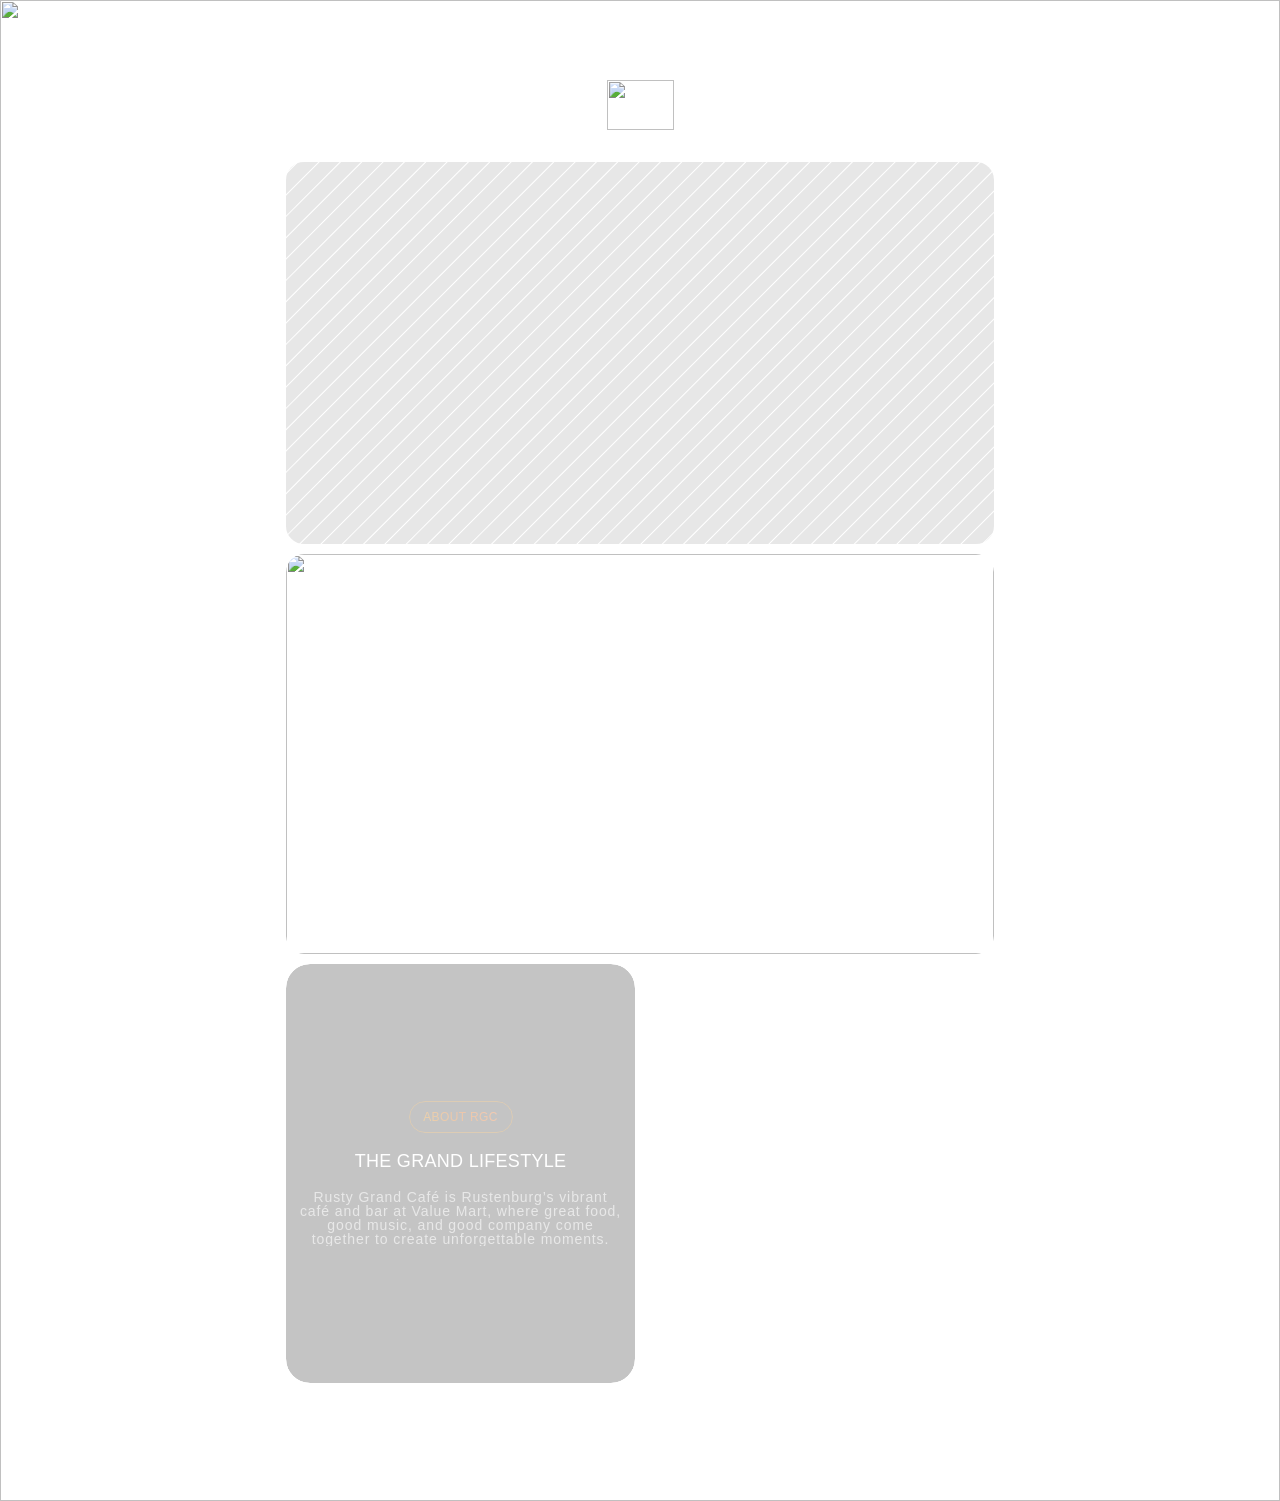
==== commit b878362d: "Add files via upload" ====
--- a/index.html
+++ b/index.html
@@ -1,429 +1,98 @@
-<!DOCTYPE html>
-<html>
-<head>
-  <meta charset="utf-8">
-  <meta name="viewport" content="width=device-width, initial-scale=1">
-  <base href="https://rejuvenated-snow-200159.framer.app"><link rel="canonical" href="https://rejuvenated-snow-200159.framer.app/"><link href="https://framerusercontent.com/images/py6aVZNFszxyDo7PPi8N2rwjhxU.jpg" rel="icon" media="(prefers-color-scheme: light)"><link href="https://framerusercontent.com/images/N10HQ5p6xTqUBL1CiSi0ve5fVg.png" rel="icon" media="(prefers-color-scheme: dark)"><script>try{if(localStorage.getItem("__framer_force_showing_editorbar_since")){const n=document.createElement("link");n.rel="modulepreload";n.href="https://framer.com/edit/init.mjs";document.head.appendChild(n)}}catch(e){}</script><style data-framer-font-css="">/* cyrillic-ext */
-@font-face {
-  font-family: 'Forum';
-  font-style: normal;
-  font-weight: 400;
-  src: url(https://fonts.gstatic.com/s/forum/v19/6aey4Ky-Vb8Ew8IcOpIq3g.woff2) format('woff2');
-  unicode-range: U+0460-052F, U+1C80-1C8A, U+20B4, U+2DE0-2DFF, U+A640-A69F, U+FE2E-FE2F;
-}
-/* cyrillic */
-@font-face {
-  font-family: 'Forum';
-  font-style: normal;
-  font-weight: 400;
-  src: url(https://fonts.gstatic.com/s/forum/v19/6aey4Ky-Vb8Ew8IVOpIq3g.woff2) format('woff2');
-  unicode-range: U+0301, U+0400-045F, U+0490-0491, U+04B0-04B1, U+2116;
-}
-/* latin-ext */
-@font-face {
-  font-family: 'Forum';
-  font-style: normal;
-  font-weight: 400;
-  src: url(https://fonts.gstatic.com/s/forum/v19/6aey4Ky-Vb8Ew8IfOpIq3g.woff2) format('woff2');
-  unicode-range: U+0100-02BA, U+02BD-02C5, U+02C7-02CC, U+02CE-02D7, U+02DD-02FF, U+0304, U+0308, U+0329, U+1D00-1DBF, U+1E00-1E9F, U+1EF2-1EFF, U+2020, U+20A0-20AB, U+20AD-20C0, U+2113, U+2C60-2C7F, U+A720-A7FF;
-}
-/* latin */
-@font-face {
-  font-family: 'Forum';
-  font-style: normal;
-  font-weight: 400;
-  src: url(https://fonts.gstatic.com/s/forum/v19/6aey4Ky-Vb8Ew8IROpI.woff2) format('woff2');
-  unicode-range: U+0000-00FF, U+0131, U+0152-0153, U+02BB-02BC, U+02C6, U+02DA, U+02DC, U+0304, U+0308, U+0329, U+2000-206F, U+20AC, U+2122, U+2191, U+2193, U+2212, U+2215, U+FEFF, U+FFFD;
-}
-
-@font-face { font-family: "BT Suave Regular"; src: url("https://framerusercontent.com/assets/NTOkhGrfJfvsvCjumEoEd2qdPN8.woff2"); font-display: swap; font-style: normal; font-weight: 400 }
-@font-face { font-family: "Neue Montreal Regular"; src: url("https://framerusercontent.com/assets/EN0wrjjcgDdG3SMgxfEI19PNHRs.woff2"); font-display: swap; font-style: normal; font-weight: 400 }
-@font-face { font-family: "Neue Montreal Light"; src: url("https://framerusercontent.com/assets/UW39FG9qDvGH8DLOCHCwswAMnkY.woff2"); font-display: swap; font-style: normal; font-weight: 300 }
-@font-face { font-family: "Inter"; src: url("https://framerusercontent.com/assets/5vvr9Vy74if2I6bQbJvbw7SY1pQ.woff2"); font-display: swap; font-style: normal; font-weight: 400; unicode-range: U+0460-052F, U+1C80-1C88, U+20B4, U+2DE0-2DFF, U+A640-A69F, U+FE2E-FE2F }
-@font-face { font-family: "Inter"; src: url("https://framerusercontent.com/assets/EOr0mi4hNtlgWNn9if640EZzXCo.woff2"); font-display: swap; font-style: normal; font-weight: 400; unicode-range: U+0301, U+0400-045F, U+0490-0491, U+04B0-04B1, U+2116 }
-@font-face { font-family: "Inter"; src: url("https://framerusercontent.com/assets/Y9k9QrlZAqio88Klkmbd8VoMQc.woff2"); font-display: swap; font-style: normal; font-weight: 400; unicode-range: U+1F00-1FFF }
-@font-face { font-family: "Inter"; src: url("https://framerusercontent.com/assets/OYrD2tBIBPvoJXiIHnLoOXnY9M.woff2"); font-display: swap; font-style: normal; font-weight: 400; unicode-range: U+0370-03FF }
-@font-face { font-family: "Inter"; src: url("https://framerusercontent.com/assets/JeYwfuaPfZHQhEG8U5gtPDZ7WQ.woff2"); font-display: swap; font-style: normal; font-weight: 400; unicode-range: U+0100-024F, U+0259, U+1E00-1EFF, U+2020, U+20A0-20AB, U+20AD-20CF, U+2113, U+2C60-2C7F, U+A720-A7FF }
-@font-face { font-family: "Inter"; src: url("https://framerusercontent.com/assets/GrgcKwrN6d3Uz8EwcLHZxwEfC4.woff2"); font-display: swap; font-style: normal; font-weight: 400; unicode-range: U+0000-00FF, U+0131, U+0152-0153, U+02BB-02BC, U+02C6, U+02DA, U+02DC, U+2000-206F, U+2070, U+2074-207E, U+2080-208E, U+20AC, U+2122, U+2191, U+2193, U+2212, U+2215, U+FEFF, U+FFFD }
-@font-face { font-family: "Inter"; src: url("https://framerusercontent.com/assets/b6Y37FthZeALduNqHicBT6FutY.woff2"); font-display: swap; font-style: normal; font-weight: 400; unicode-range: U+0102-0103, U+0110-0111, U+0128-0129, U+0168-0169, U+01A0-01A1, U+01AF-01B0, U+1EA0-1EF9, U+20AB }
-@font-face { font-family: "Inter"; src: url("https://framerusercontent.com/assets/vQyevYAyHtARFwPqUzQGpnDs.woff2"); font-display: swap; font-style: normal; font-weight: 400; unicode-range: U+0000-00FF, U+0131, U+0152-0153, U+02BB-02BC, U+02C6, U+02DA, U+02DC, U+2000-206F, U+2074, U+20AC, U+2122, U+2191, U+2193, U+2212, U+2215, U+FEFF, U+FFFD }
-@font-face { font-family: "Inter"; src: url("https://framerusercontent.com/assets/5A3Ce6C9YYmCjpQx9M4inSaKU.woff2"); font-display: swap; font-style: normal; font-weight: 500; unicode-range: U+0460-052F, U+1C80-1C88, U+20B4, U+2DE0-2DFF, U+A640-A69F, U+FE2E-FE2F }
-@font-face { font-family: "Inter"; src: url("https://framerusercontent.com/assets/Qx95Xyt0Ka3SGhinnbXIGpEIyP4.woff2"); font-display: swap; font-style: normal; font-weight: 500; unicode-range: U+0301, U+0400-045F, U+0490-0491, U+04B0-04B1, U+2116 }
-@font-face { font-family: "Inter"; src: url("https://framerusercontent.com/assets/6mJuEAguuIuMog10gGvH5d3cl8.woff2"); font-display: swap; font-style: normal; font-weight: 500; unicode-range: U+1F00-1FFF }
-@font-face { font-family: "Inter"; src: url("https://framerusercontent.com/assets/xYYWaj7wCU5zSQH0eXvSaS19wo.woff2"); font-display: swap; font-style: normal; font-weight: 500; unicode-range: U+0370-03FF }
-@font-face { font-family: "Inter"; src: url("https://framerusercontent.com/assets/otTaNuNpVK4RbdlT7zDDdKvQBA.woff2"); font-display: swap; font-style: normal; font-weight: 500; unicode-range: U+0100-024F, U+0259, U+1E00-1EFF, U+2020, U+20A0-20AB, U+20AD-20CF, U+2113, U+2C60-2C7F, U+A720-A7FF }
-@font-face { font-family: "Inter"; src: url("https://framerusercontent.com/assets/UjlFhCnUjxhNfep4oYBPqnEssyo.woff2"); font-display: swap; font-style: normal; font-weight: 500; unicode-range: U+0000-00FF, U+0131, U+0152-0153, U+02BB-02BC, U+02C6, U+02DA, U+02DC, U+2000-206F, U+2070, U+2074-207E, U+2080-208E, U+20AC, U+2122, U+2191, U+2193, U+2212, U+2215, U+FEFF, U+FFFD }
-@font-face { font-family: "Inter"; src: url("https://framerusercontent.com/assets/DolVirEGb34pEXEp8t8FQBSK4.woff2"); font-display: swap; font-style: normal; font-weight: 500; unicode-range: U+0102-0103, U+0110-0111, U+0128-0129, U+0168-0169, U+01A0-01A1, U+01AF-01B0, U+1EA0-1EF9, U+20AB }
-@font-face { font-family: "BT Suave Regular Placeholder"; src: local("Arial"); ascent-override: 126.91%; descent-override: 41.82%; line-gap-override: 0.00%; size-adjust: 82.97% }
-@font-face { font-family: "Neue Montreal Regular Placeholder"; src: local("Arial"); ascent-override: 102.46%; descent-override: 23.64%; line-gap-override: 0.00%; size-adjust: 95.16% }
-@font-face { font-family: "Neue Montreal Light Placeholder"; src: local("Arial"); ascent-override: 108.99%; descent-override: 25.56%; line-gap-override: 0.00%; size-adjust: 89.18% }
-@font-face { font-family: "Inter Placeholder"; src: local("Arial"); ascent-override: 89.79%; descent-override: 22.36%; line-gap-override: 0.00%; size-adjust: 107.89% }</style><link href="https://fonts.gstatic.com" rel="preconnect" crossorigin=""><style data-framer-css-ssr-minified="" data-framer-components="framer-lib-cursors-host framer-vvsFn PropertyOverrides framer-lib-combinedCSSRules framer-XdMTX framer-JUb2D framer-Qhp4e framer-A0CwO framer-tuz1S">html,body,#main{box-sizing:border-box;margin:0;padding:0}:root{-webkit-font-smoothing:antialiased;-moz-osx-font-smoothing:grayscale}*{box-sizing:border-box;-webkit-font-smoothing:inherit}h1,h2,h3,h4,h5,h6,p,figure{margin:0}body,input,textarea,select,button{font-family:sans-serif;font-size:12px}body{--token-02e747c0-37e6-408d-af14-bdab1de79c94:#f5d4a4;--token-0ff17182-36f6-4113-a435-a19ee7a021dd:#fff5e3;--token-1de56261-8587-4c45-a75a-6d7b10c7f58b:#ffffff1a;--token-414bc8b8-273d-4296-86d7-f1ff8124dc7b:#101010;--token-c1ed7d58-ccc9-403e-8e0e-32a0e7be7898:#fff;--token-69332a5f-57b2-4d2f-98d9-1322f1d4b8fd:#ffd65a}@supports (z-index:calc(infinity)){#__framer-badge-container{--infinity:infinity}}#__framer-badge-container{pointer-events:none;width:100%;z-index:calc(var(--infinity,2147480000));justify-content:flex-end;padding:20px;display:flex;position:fixed;bottom:0}@supports (background:-webkit-named-image(i)) and (not (grid-template-rows:subgrid)){body{--framer-will-change-override:transform}}@supports (background:-webkit-named-image(i)) and (not (position-area:top right)){body{--framer-will-change-filter-override:filter}}[data-framer-component-type=Text] div div span,[data-framer-component-type=Text] a div span,[data-framer-component-type=Text] span span span,[data-framer-component-type=Text] p span span,[data-framer-component-type=Text] h1 span span,[data-framer-component-type=Text] h2 span span,[data-framer-component-type=Text] h3 span span,[data-framer-component-type=Text] h4 span span,[data-framer-component-type=Text] h5 span span,[data-framer-component-type=Text] h6 span span,[data-framer-component-type=Text] a{font-family:var(--font-family);font-style:var(--font-style);font-weight:min(calc(var(--framer-font-weight-increase,0) + var(--font-weight,400)), 900);color:var(--text-color);letter-spacing:var(--letter-spacing);font-size:var(--font-size);text-transform:var(--text-transform);--text-decoration:var(--framer-text-decoration-style,solid) var(--framer-text-decoration,none) var(--framer-text-decoration-color,currentcolor) var(--framer-text-decoration-thickness,auto);--text-decoration-skip-ink:var(--framer-text-decoration-skip-ink);--text-underline-offset:var(--framer-text-decoration-offset);line-height:var(--line-height);--font-family:var(--framer-font-family);--font-style:var(--framer-font-style);--font-weight:var(--framer-font-weight);--text-color:var(--framer-text-color);--letter-spacing:var(--framer-letter-spacing);--font-size:var(--framer-font-size);--text-transform:var(--framer-text-transform);--line-height:var(--framer-line-height)}@supports not (color:color(display-p3 1 1 1)){p.framer-text,div.framer-text,h1.framer-text,h2.framer-text,h3.framer-text,h4.framer-text,h5.framer-text,h6.framer-text,li.framer-text,ol.framer-text,ul.framer-text,span.framer-text:not([data-text-fill]){color:var(--framer-blockquote-text-color-rgb,var(--framer-blockquote-text-color,var(--framer-text-color-rgb,var(--framer-text-color,#000))));-webkit-text-stroke-color:var(--framer-text-stroke-color-rgb,var(--framer-text-stroke-color,initial))}mark.framer-text{background-color:var(--framer-blockquote-text-background-color-rgb,var(--framer-blockquote-text-background-color,var(--framer-text-background-color-rgb,var(--framer-text-background-color,initial))))}}@supports not (color:color(display-p3 1 1 1)){code.framer-text,code.framer-text span.framer-text:not([data-text-fill]){color:var(--framer-blockquote-text-color-rgb,var(--framer-blockquote-text-color,var(--framer-code-text-color-rgb,var(--framer-code-text-color,var(--framer-text-color-rgb,var(--framer-text-color,#000))))))}}@supports not (color:color(display-p3 1 1 1)){a.framer-text,span.framer-text[data-nested-link]{color:var(--framer-link-text-color-rgb,var(--framer-link-text-color,var(--framer-blockquote-text-color-rgb,var(--framer-blockquote-text-color,var(--framer-text-color-rgb,var(--framer-text-color,#000))))));background-color:var(--framer-link-text-background-color-rgb,var(--framer-link-text-background-color,initial));-webkit-text-decoration-color:var(--framer-link-text-decoration-color-rgb,var(--framer-link-text-decoration-color,var(--framer-text-decoration-color-rgb,var(--framer-text-decoration-color,currentcolor))));text-decoration-color:var(--framer-link-text-decoration-color-rgb,var(--framer-link-text-decoration-color,var(--framer-text-decoration-color-rgb,var(--framer-text-decoration-color,currentcolor))))}}@supports not (color:color(display-p3 1 1 1)){code.framer-text a.framer-text,code.framer-text a.framer-text span.framer-text:not([data-text-fill]),code.framer-text span.framer-text[data-nested-link],code.framer-text span.framer-text[data-nested-link] span.framer-text:not([data-text-fill]){color:var(--framer-link-text-color-rgb,var(--framer-link-text-color,var(--framer-blockquote-text-color-rgb,var(--framer-blockquote-text-color,var(--framer-code-text-color-rgb,var(--framer-code-text-color,var(--framer-text-color-rgb,var(--framer-text-color,#000))))))))}}@supports not (color:color(display-p3 1 1 1)){a.framer-text:hover,span.framer-text[data-nested-link]:hover{color:var(--framer-link-hover-text-color-rgb,var(--framer-link-hover-text-color,var(--framer-link-text-color-rgb,var(--framer-link-text-color,var(--framer-blockquote-text-color-rgb,var(--framer-blockquote-text-color,var(--framer-text-color-rgb,var(--framer-text-color,#000))))))));background-color:var(--framer-link-hover-text-background-color-rgb,var(--framer-link-hover-text-background-color,var(--framer-link-text-background-color-rgb,var(--framer-link-text-background-color,var(--framer-text-background-color-rgb,var(--framer-text-background-color,initial))))));-webkit-text-decoration-color:var(--framer-link-hover-text-decoration-color-rgb,var(--framer-link-hover-text-decoration-color,var(--framer-link-text-decoration-color-rgb,var(--framer-link-text-decoration-color,var(--framer-text-decoration-color-rgb,var(--framer-text-decoration-color,currentcolor))))));text-decoration-color:var(--framer-link-hover-text-decoration-color-rgb,var(--framer-link-hover-text-decoration-color,var(--framer-link-text-decoration-color-rgb,var(--framer-link-text-decoration-color,var(--framer-text-decoration-color-rgb,var(--framer-text-decoration-color,currentcolor))))))}}@supports not (color:color(display-p3 1 1 1)){code.framer-text a.framer-text:hover,code.framer-text span.framer-text[data-nested-link]:hover{color:var(--framer-link-hover-text-color-rgb,var(--framer-link-hover-text-color,var(--framer-link-text-color-rgb,var(--framer-link-text-color,var(--framer-blockquote-text-color-rgb,var(--framer-blockquote-text-color,var(--framer-code-text-color-rgb,var(--framer-code-text-color,var(--framer-text-color-rgb,var(--framer-text-color,#000))))))))))}}@supports not (color:color(display-p3 1 1 1)){a.framer-text[data-framer-page-link-current],span.framer-text[data-framer-page-link-current]{color:var(--framer-link-current-text-color-rgb,var(--framer-link-current-text-color,var(--framer-link-text-color-rgb,var(--framer-link-text-color,var(--framer-text-color-rgb,var(--framer-text-color,#000))))));background-color:var(--framer-link-current-text-background-color-rgb,var(--framer-link-current-text-background-color,var(--framer-link-text-background-color-rgb,var(--framer-link-text-background-color,var(--framer-text-background-color-rgb,var(--framer-text-background-color,initial))))));-webkit-text-decoration-color:var(--framer-link-current-text-decoration-color-rgb,var(--framer-link-current-text-decoration-color,var(--framer-link-text-decoration-color-rgb,var(--framer-link-text-decoration-color,var(--framer-text-decoration-color-rgb,var(--framer-text-decoration-color,currentcolor))))));text-decoration-color:var(--framer-link-current-text-decoration-color-rgb,var(--framer-link-current-text-decoration-color,var(--framer-link-text-decoration-color-rgb,var(--framer-link-text-decoration-color,var(--framer-text-decoration-color-rgb,var(--framer-text-decoration-color,currentcolor))))))}}@supports not (color:color(display-p3 1 1 1)){code.framer-text a.framer-text[data-framer-page-link-current],code.framer-text a.framer-text[data-framer-page-link-current] span.framer-text:not([data-text-fill]),code.framer-text span.framer-text[data-framer-page-link-current],code.framer-text span.framer-text[data-framer-page-link-current] span.framer-text:not([data-text-fill]){color:var(--framer-link-current-text-color-rgb,var(--framer-link-current-text-color,var(--framer-link-text-color-rgb,var(--framer-link-text-color,var(--framer-code-text-color-rgb,var(--framer-code-text-color,var(--framer-text-color-rgb,var(--framer-text-color,#000))))))));background-color:var(--framer-link-current-text-background-color-rgb,var(--framer-link-current-text-background-color,var(--framer-link-text-background-color-rgb,var(--framer-link-text-background-color,var(--framer-text-background-color-rgb,var(--framer-text-background-color,initial))))))}}@supports not (color:color(display-p3 1 1 1)){a.framer-text[data-framer-page-link-current]:hover,span.framer-text[data-framer-page-link-current]:hover{color:var(--framer-link-hover-text-color-rgb,var(--framer-link-hover-text-color,var(--framer-link-current-text-color-rgb,var(--framer-link-current-text-color,var(--framer-link-text-color-rgb,var(--framer-link-text-color,var(--framer-code-text-color-rgb,var(--framer-code-text-color,var(--framer-text-color-rgb,var(--framer-text-color,#000))))))))));background-color:var(--framer-link-hover-text-background-color-rgb,var(--framer-link-hover-text-background-color,var(--framer-link-current-text-background-color-rgb,var(--framer-link-current-text-background-color,var(--framer-link-text-background-color-rgb,var(--framer-link-text-background-color,initial))))));-webkit-text-decoration-color:var(--framer-link-hover-text-decoration-color-rgb,var(--framer-link-hover-text-decoration-color,var(--framer-link-current-text-decoration-color-rgb,var(--framer-link-current-text-decoration-color,var(--framer-link-text-decoration-color-rgb,var(--framer-link-text-decoration-color,var(--framer-text-decoration-color-rgb,var(--framer-text-decoration-color,currentcolor))))))));text-decoration-color:var(--framer-link-hover-text-decoration-color-rgb,var(--framer-link-hover-text-decoration-color,var(--framer-link-current-text-decoration-color-rgb,var(--framer-link-current-text-decoration-color,var(--framer-link-text-decoration-color-rgb,var(--framer-link-text-decoration-color,var(--framer-text-decoration-color-rgb,var(--framer-text-decoration-color,currentcolor))))))))}}@supports not (color:color(display-p3 1 1 1)){code.framer-text a.framer-text[data-framer-page-link-current]:hover,code.framer-text a.framer-text[data-framer-page-link-current]:hover span.framer-text:not([data-text-fill]),code.framer-text span.framer-text[data-framer-page-link-current]:hover,code.framer-text span.framer-text[data-framer-page-link-current]:hover span.framer-text:not([data-text-fill]){color:var(--framer-link-hover-text-color-rgb,var(--framer-link-hover-text-color,var(--framer-link-current-text-color-rgb,var(--framer-link-current-text-color,var(--framer-link-text-color-rgb,var(--framer-link-text-color,var(--framer-code-text-color-rgb,var(--framer-code-text-color,var(--framer-text-color-rgb,var(--framer-text-color,#000))))))))));background-color:var(--framer-link-hover-text-background-color-rgb,var(--framer-link-hover-text-background-color,var(--framer-link-current-text-background-color-rgb,var(--framer-link-current-text-background-color,var(--framer-link-text-background-color-rgb,var(--framer-link-text-background-color,initial))))))}}[data-framer-component-type=Stack]:not([data-framer-generated])>*,[data-framer-component-type=Stack]:not([data-framer-generated])>[data-framer-component-type],NavigationContainer [data-framer-component-type=NavigationContainer]>*,[data-framer-component-type=NavigationContainer]>[data-framer-component-type]{position:relative}@supports not (overflow:clip){:root{--overflow-clip-fallback:hidden}}@supports (background:-webkit-named-image(i)) and (not (contain-intrinsic-size:inherit)){div.framer-text,p.framer-text,h1.framer-text,h2.framer-text,h3.framer-text,h4.framer-text,h5.framer-text,h6.framer-text,ol.framer-text,ul.framer-text,li.framer-text,blockquote.framer-text,.framer-text.framer-image{display:var(--text-truncation-display-inline-for-safari-16,revert)}div.framer-text:after,p.framer-text:after,h1.framer-text:after,h2.framer-text:after,h3.framer-text:after,h4.framer-text:after,h5.framer-text:after,h6.framer-text:after,ol.framer-text:after,ul.framer-text:after,li.framer-text:after,blockquote.framer-text:after,.framer-text.framer-image:after{content:var(--text-truncation-line-break-for-safari-16);white-space:pre}.framer-text.framer-text-module,.framer-text.framer-table-wrapper{display:var(--text-truncation-display-none-for-safari-16,revert)}p.framer-text[data-text-fill]{display:var(--text-truncation-display-inline-for-safari-16,inline-block)}}@supports (corner-shape:superellipse(2)){:root{--one-if-corner-shape-supported:1}}.framer-cursor-none,.framer-cursor-none *{cursor:none!important}.framer-pointer-events-none,.framer-pointer-events-none *{pointer-events:none!important}@supports (aspect-ratio:1){body{--framer-aspect-ratio-supported:auto}}.framer-vvsFn.framer-niwjtz,.framer-vvsFn .framer-niwjtz{display:block}.framer-vvsFn.framer-1t0ehdv{background-color:#fff;flex-flow:column;place-content:center flex-start;align-items:center;gap:0;width:1440px;height:min-content;padding:0;display:flex;position:relative;overflow:hidden}.framer-vvsFn .framer-1ix88mq{will-change:var(--framer-will-change-filter-override,filter);flex-flow:column;flex:none;place-content:center;align-items:center;gap:16px;width:100%;height:100vh;padding:80px 160px 120px;display:flex;position:relative;overflow:hidden}.framer-vvsFn .framer-1k6tjjg{--border-bottom-width:1px;--border-color:#ffffff91;--border-left-width:1px;--border-right-width:1px;--border-style:solid;--border-top-width:1px;-webkit-backdrop-filter:blur(54px);backdrop-filter:blur(54px);will-change:var(--framer-will-change-override,transform);background-color:#0000;border-radius:24px;flex-flow:row;flex:1 0 0;place-content:center flex-start;align-items:center;gap:10px;width:100%;max-width:1920px;height:1px;max-height:1080px;padding:16px;display:flex;position:relative;overflow:hidden}.framer-vvsFn .framer-124f0be{will-change:var(--framer-will-change-override,transform);border-radius:18px;flex-flow:column;flex:1 0 0;place-content:flex-start;align-items:flex-start;gap:0;width:1px;max-width:1500px;height:100%;padding:0;display:flex;position:relative;overflow:hidden}.framer-vvsFn .framer-13hv13t-container{z-index:1;flex:none;width:100%;height:100%;position:absolute;bottom:0;right:0}.framer-vvsFn .framer-145p46d{will-change:var(--framer-will-change-filter-override,filter);flex-flow:column;flex:1 0 0;place-content:flex-start center;align-items:flex-start;gap:20px;width:100%;height:1px;padding:60px;display:flex;position:relative;overflow:hidden}.framer-vvsFn .framer-aoad16{flex-flow:column;flex:1 0 0;place-content:center;align-items:center;gap:10px;width:1px;height:100%;padding:0;display:flex;position:relative;overflow:hidden}.framer-vvsFn .framer-1xzw5ek{-webkit-backdrop-filter:blur(14px);backdrop-filter:blur(14px);will-change:var(--framer-will-change-override,transform);border-radius:18px;flex-flow:column;flex:1 0 0;place-content:flex-start flex-end;align-items:flex-start;gap:10px;width:100%;height:1px;padding:0 0 24px 16px;display:flex;position:relative;overflow:hidden}.framer-vvsFn .framer-cee03a{--framer-link-text-color:#09f;--framer-link-text-decoration:underline;white-space:pre-wrap;word-break:break-word;word-wrap:break-word;z-index:1;flex:none;width:auto;max-width:100%;height:auto;position:relative}.framer-vvsFn .framer-hsnii2-container{z-index:1;flex:none;width:102px;height:36px;position:relative}.framer-vvsFn .framer-1bryg8z{flex-flow:row;flex:1 0 0;place-content:center;align-items:center;gap:10px;width:100%;height:1px;padding:0;display:flex;position:relative;overflow:hidden}.framer-vvsFn .framer-sqyqor,.framer-vvsFn .framer-v5punk{-webkit-backdrop-filter:blur(14px);backdrop-filter:blur(14px);will-change:var(--framer-will-change-override,transform);border-radius:24px;flex-flow:row;flex:1 0 0;place-content:center;align-items:center;gap:0;width:1px;height:100%;padding:0;display:flex;position:relative;overflow:hidden}.framer-vvsFn .framer-1ftg489{-webkit-backdrop-filter:blur(6px);backdrop-filter:blur(6px);will-change:var(--framer-will-change-override,transform);background-color:#0000003b;border-radius:24px;flex-flow:column;flex:1 0 0;place-content:center;align-items:center;gap:16px;width:1px;height:100%;padding:16px 8px;text-decoration:none;display:flex;position:relative;overflow:hidden}.framer-vvsFn .framer-j9lb4j{--border-bottom-width:1px;--border-color:#f5d4a480;--border-left-width:1px;--border-right-width:1px;--border-style:solid;--border-top-width:1px;will-change:var(--framer-will-change-override,transform);border-radius:16px;flex-flow:row;flex:none;place-content:center;align-items:center;gap:10px;width:104px;height:min-content;padding:0;display:flex;position:relative;overflow:hidden}.framer-vvsFn .framer-15pt9h1{opacity:.8;white-space:pre;flex:none;width:auto;height:auto;position:relative}.framer-vvsFn .framer-2ps73t{--framer-link-text-color:#09f;--framer-link-text-decoration:underline;white-space:pre-wrap;word-break:break-word;word-wrap:break-word;z-index:1;flex:none;width:230px;max-width:100%;height:auto;position:relative}.framer-vvsFn .framer-seyudv,.framer-vvsFn .framer-ju6sre{flex-flow:column;flex:none;place-content:center;align-items:center;gap:10px;width:100%;height:min-content;padding:0;display:flex;position:relative;overflow:hidden}.framer-vvsFn .framer-1cxynqi{opacity:.6;white-space:pre-wrap;word-break:break-word;word-wrap:break-word;flex:none;width:100%;height:auto;position:relative}.framer-vvsFn .framer-ynappr-container{flex:1 0 0;width:1px;height:100%;position:relative}.framer-vvsFn .framer-1ehjrn2,.framer-vvsFn .framer-i0y7pk{aspect-ratio:1;height:var(--framer-aspect-ratio-supported,344px);will-change:var(--framer-will-change-filter-override,filter);width:344px;position:relative;overflow:hidden}.framer-vvsFn .framer-1wbw5rh-container{z-index:1;flex:none;width:118px;height:36px;position:absolute;bottom:31px;left:calc(49.9055% - 59px)}.framer-vvsFn .framer-eyxx2q{--framer-link-text-color:#09f;--framer-link-text-decoration:underline;white-space:pre-wrap;word-break:break-word;word-wrap:break-word;z-index:1;flex:none;width:auto;max-width:100%;height:auto;position:absolute;top:53%;left:50%;transform:translate(-50%,-50%)}.framer-vvsFn .framer-1iz63jl{-webkit-backdrop-filter:blur(6px);backdrop-filter:blur(6px);will-change:var(--framer-will-change-override,transform);border-radius:24px;flex-flow:column;flex:none;place-content:center;align-items:center;gap:10px;width:374px;max-width:1920px;height:min-content;padding:16px;display:flex;position:relative;overflow:hidden}.framer-vvsFn .framer-fe9m0a{will-change:var(--framer-will-change-override,transform);border-radius:18px;flex-flow:column;flex:none;place-content:flex-start flex-end;align-items:flex-start;gap:4px;width:100%;height:440px;padding:0 0 32px 32px;display:flex;position:relative;overflow:hidden}.framer-vvsFn .framer-u0en9j{flex-flow:row;flex:none;place-content:center;align-items:center;gap:10px;width:100%;height:min-content;padding:0;display:flex;position:relative;overflow:hidden}.framer-vvsFn .framer-14n14vd{will-change:var(--framer-will-change-override,transform);border-radius:18px;flex-flow:column;flex:1 0 0;place-content:center;align-items:center;gap:0;width:1px;height:min-content;min-height:72px;padding:0;display:flex;position:relative;overflow:hidden}.framer-vvsFn .framer-77cwzv-container{z-index:1;flex:none;width:132px;height:auto;position:absolute;bottom:8px;left:10px}.framer-vvsFn .framer-xs8dpd{flex-flow:row;flex:none;place-content:center;align-items:center;gap:10px;width:100%;height:346px;padding:0;display:flex;position:relative;overflow:hidden}.framer-vvsFn .framer-1u08ra8{will-change:var(--framer-will-change-override,transform);background-color:#0000004a;border-radius:18px;flex-flow:column;flex:1 0 0;place-content:center;align-items:center;gap:0;width:1px;height:100%;padding:16px;display:flex;position:relative;overflow:hidden}.framer-vvsFn .framer-1byj258{flex-flow:column;flex:none;place-content:center;align-items:center;gap:28px;width:100%;height:min-content;padding:0 16px;display:flex;position:relative;overflow:hidden}.framer-vvsFn .framer-1nniasw{--border-bottom-width:1px;--border-color:#fff5e38a;--border-left-width:1px;--border-right-width:1px;--border-style:solid;--border-top-width:1px;will-change:var(--framer-will-change-override,transform);border-radius:16px;flex-flow:row;flex:none;place-content:center;align-items:center;gap:10px;width:104px;height:min-content;padding:0;display:flex;position:relative;overflow:hidden}.framer-vvsFn .framer-38xhmh{opacity:.6;white-space:pre;flex:none;width:auto;height:auto;position:relative}.framer-vvsFn .framer-7yuosk{opacity:.8;white-space:pre-wrap;word-break:break-word;word-wrap:break-word;flex:none;width:100%;height:auto;position:relative}.framer-vvsFn .framer-1oce6b{flex-flow:column;flex:none;place-content:center;align-items:center;gap:0;width:100%;height:75px;padding:0;display:flex;position:relative;overflow:hidden}.framer-vvsFn .framer-1oa09a0{opacity:.8;flex-flow:row;flex:none;place-content:center;align-items:center;gap:10px;width:100%;height:33px;padding:0;display:flex;position:relative;overflow:hidden}.framer-vvsFn .framer-14xx249,.framer-vvsFn .framer-1js64zs,.framer-vvsFn .framer-us57ed{background-color:#0000;flex:none;width:20px;height:20px;position:relative}.framer-vvsFn .framer-yg7me9,.framer-vvsFn .framer-w60bxg{-webkit-backdrop-filter:blur(6px);backdrop-filter:blur(6px);will-change:var(--framer-will-change-override,transform);border-radius:24px;flex-flow:column;flex:1 0 0;place-content:flex-start;align-items:flex-start;gap:16px;width:1px;height:346px;padding:44px 16px 16px;display:flex;position:relative;overflow:hidden}.framer-vvsFn .framer-1n8bq31-container,.framer-vvsFn .framer-4ncjew-container{z-index:1;flex:none;width:101px;height:38px;position:absolute;bottom:8px;left:10px}.framer-vvsFn .framer-1azct9t-container{flex:none;width:677px;height:58px;position:relative}.framer-vvsFn .framer-w1q0a7-container{z-index:1;flex:none;width:auto;height:33px;position:absolute;bottom:33px;left:51%;transform:translate(-50%)}.framer-vvsFn[data-border=true]:after,.framer-vvsFn [data-border=true]:after{content:"";border-width:var(--border-top-width,0) var(--border-right-width,0) var(--border-bottom-width,0) var(--border-left-width,0);border-color:var(--border-color,none);border-style:var(--border-style,none);box-sizing:border-box;border-radius:inherit;corner-shape:inherit;pointer-events:none;width:100%;height:100%;position:absolute;top:0;left:0}@media (max-width:809.98px){.framer-vvsFn.framer-1t0ehdv{width:390px}.framer-vvsFn .framer-1ix88mq{gap:46px;height:min-content;padding:0 160px 78px}.framer-vvsFn .framer-1k6tjjg{height:min-content;max-height:unset;max-width:unset;flex-direction:column;flex:none;order:1;width:374px;padding:8px}.framer-vvsFn .framer-124f0be{flex:none;order:0;width:100%;height:410px}.framer-vvsFn .framer-aoad16{flex:none;order:1;width:100%;height:min-content}.framer-vvsFn .framer-1xzw5ek{flex:none;height:319px}.framer-vvsFn .framer-1bryg8z{flex-direction:column;flex:none;height:min-content}.framer-vvsFn .framer-sqyqor{flex:none;width:100%;height:320px}.framer-vvsFn .framer-1cxynqi{opacity:.8}.framer-vvsFn .framer-v5punk{flex:none;width:100%;height:360px}.framer-vvsFn .framer-1iz63jl{order:2}.framer-vvsFn .framer-yg7me9{flex:none;order:4;width:100%}.framer-vvsFn .framer-w60bxg{flex:none;order:3;width:100%}.framer-vvsFn .framer-1azct9t-container{aspect-ratio:7.05263;height:var(--framer-aspect-ratio-supported,54px);z-index:1;order:0;width:379px;position:sticky;top:32px}.framer-vvsFn .framer-w1q0a7-container{height:1%;transform:unset;order:2;width:329px;bottom:14px;left:calc(49.7436% - 164.5px)}}@media (min-width:810px) and (max-width:1439.98px){.framer-vvsFn.framer-1t0ehdv{width:810px}.framer-vvsFn .framer-1ix88mq{height:min-content;padding:80px 160px 102px}.framer-vvsFn .framer-1k6tjjg{height:min-content;max-height:unset;flex-direction:column;flex:none;order:1;width:740px}.framer-vvsFn .framer-124f0be{flex:none;width:100%;height:382px}.framer-vvsFn .framer-145p46d{align-content:center;align-items:center;padding:12px}.framer-vvsFn .framer-aoad16{flex:none;width:100%;height:min-content}.framer-vvsFn .framer-1xzw5ek{flex:none;height:400px}.framer-vvsFn .framer-1bryg8z{flex:none;height:419px}.framer-vvsFn .framer-1ftg489{padding:16px 12px}.framer-vvsFn .framer-1azct9t-container{order:0;width:679px;height:50px}.framer-vvsFn .framer-w1q0a7-container{order:2}}.ssr-variant{display:contents}body{--framer-will-change-override:none}@supports (background:-webkit-named-image(i)) and (not (grid-template-rows:subgrid)){body{--framer-will-change-override:transform}}body{--framer-will-change-filter-override:none}@supports (background:-webkit-named-image(i)) and (not (position-area:top right)){body{--framer-will-change-filter-override:filter}}[data-framer-component-type]{position:absolute}[data-framer-component-type=Text]{cursor:inherit}[data-framer-component-text-autosized] *{white-space:pre}[data-framer-component-type=Text]>*{text-align:var(--framer-text-alignment,start)}[data-framer-component-type=Text] span span,[data-framer-component-type=Text] p span,[data-framer-component-type=Text] h1 span,[data-framer-component-type=Text] h2 span,[data-framer-component-type=Text] h3 span,[data-framer-component-type=Text] h4 span,[data-framer-component-type=Text] h5 span,[data-framer-component-type=Text] h6 span{display:block}[data-framer-component-type=Text] span span span,[data-framer-component-type=Text] p span span,[data-framer-component-type=Text] h1 span span,[data-framer-component-type=Text] h2 span span,[data-framer-component-type=Text] h3 span span,[data-framer-component-type=Text] h4 span span,[data-framer-component-type=Text] h5 span span,[data-framer-component-type=Text] h6 span span{display:unset}[data-framer-component-type=Text] div div span,[data-framer-component-type=Text] a div span,[data-framer-component-type=Text] span span span,[data-framer-component-type=Text] p span span,[data-framer-component-type=Text] h1 span span,[data-framer-component-type=Text] h2 span span,[data-framer-component-type=Text] h3 span span,[data-framer-component-type=Text] h4 span span,[data-framer-component-type=Text] h5 span span,[data-framer-component-type=Text] h6 span span,[data-framer-component-type=Text] a{font-family:var(--font-family);font-style:var(--font-style);font-weight:min(calc(var(--framer-font-weight-increase,0) + var(--font-weight,400)), 900);color:var(--text-color);letter-spacing:var(--letter-spacing);font-size:var(--font-size);text-transform:var(--text-transform);--text-decoration:var(--framer-text-decoration-style,solid) var(--framer-text-decoration,none) var(--framer-text-decoration-color,currentcolor) var(--framer-text-decoration-thickness,auto);--text-decoration-skip-ink:var(--framer-text-decoration-skip-ink);--text-underline-offset:var(--framer-text-decoration-offset);line-height:var(--line-height);--font-family:var(--framer-font-family);--font-style:var(--framer-font-style);--font-weight:var(--framer-font-weight);--text-color:var(--framer-text-color);--letter-spacing:var(--framer-letter-spacing);--font-size:var(--framer-font-size);--text-transform:var(--framer-text-transform);--line-height:var(--framer-line-height)}[data-framer-component-type=Text] a,[data-framer-component-type=Text] a div span,[data-framer-component-type=Text] a span span span,[data-framer-component-type=Text] a p span span,[data-framer-component-type=Text] a h1 span span,[data-framer-component-type=Text] a h2 span span,[data-framer-component-type=Text] a h3 span span,[data-framer-component-type=Text] a h4 span span,[data-framer-component-type=Text] a h5 span span,[data-framer-component-type=Text] a h6 span span{--font-family:var(--framer-link-font-family,var(--framer-font-family));--font-style:var(--framer-link-font-style,var(--framer-font-style));--font-weight:var(--framer-link-font-weight,var(--framer-font-weight));--text-color:var(--framer-link-text-color,var(--framer-text-color));--font-size:var(--framer-link-font-size,var(--framer-font-size));--text-transform:var(--framer-link-text-transform,var(--framer-text-transform));--text-decoration:var(--framer-link-text-decoration-style,var(--framer-text-decoration-style,solid)) var(--framer-link-text-decoration,var(--framer-text-decoration,none)) var(--framer-link-text-decoration-color,var(--framer-text-decoration-color,currentcolor)) var(--framer-link-text-decoration-thickness,var(--framer-text-decoration-thickness,auto));--text-decoration-skip-ink:var(--framer-link-text-decoration-skip-ink,var(--framer-text-decoration-skip-ink));--text-underline-offset:var(--framer-link-text-decoration-offset,var(--framer-text-decoration-offset))}[data-framer-component-type=Text] a:hover,[data-framer-component-type=Text] a div span:hover,[data-framer-component-type=Text] a span span span:hover,[data-framer-component-type=Text] a p span span:hover,[data-framer-component-type=Text] a h1 span span:hover,[data-framer-component-type=Text] a h2 span span:hover,[data-framer-component-type=Text] a h3 span span:hover,[data-framer-component-type=Text] a h4 span span:hover,[data-framer-component-type=Text] a h5 span span:hover,[data-framer-component-type=Text] a h6 span span:hover{--font-family:var(--framer-link-hover-font-family,var(--framer-link-font-family,var(--framer-font-family)));--font-style:var(--framer-link-hover-font-style,var(--framer-link-font-style,var(--framer-font-style)));--font-weight:var(--framer-link-hover-font-weight,var(--framer-link-font-weight,var(--framer-font-weight)));--text-color:var(--framer-link-hover-text-color,var(--framer-link-text-color,var(--framer-text-color)));--font-size:var(--framer-link-hover-font-size,var(--framer-link-font-size,var(--framer-font-size)));--text-transform:var(--framer-link-hover-text-transform,var(--framer-link-text-transform,var(--framer-text-transform)));--text-decoration:var(--framer-link-hover-text-decoration-style,var(--framer-link-text-decoration-style,var(--framer-text-decoration-style,solid))) var(--framer-link-hover-text-decoration,var(--framer-link-text-decoration,var(--framer-text-decoration,none))) var(--framer-link-hover-text-decoration-color,var(--framer-link-text-decoration-color,var(--framer-text-decoration-color,currentcolor))) var(--framer-link-hover-text-decoration-thickness,var(--framer-link-text-decoration-thickness,var(--framer-text-decoration-thickness,auto)));--text-decoration-skip-ink:var(--framer-link-hover-text-decoration-skip-ink,var(--framer-link-text-decoration-skip-ink,var(--framer-text-decoration-skip-ink)));--text-underline-offset:var(--framer-link-hover-text-decoration-offset,var(--framer-link-text-decoration-offset,var(--framer-text-decoration-offset)))}[data-framer-component-type=Text].isCurrent a,[data-framer-component-type=Text].isCurrent a div span,[data-framer-component-type=Text].isCurrent a span span span,[data-framer-component-type=Text].isCurrent a p span span,[data-framer-component-type=Text].isCurrent a h1 span span,[data-framer-component-type=Text].isCurrent a h2 span span,[data-framer-component-type=Text].isCurrent a h3 span span,[data-framer-component-type=Text].isCurrent a h4 span span,[data-framer-component-type=Text].isCurrent a h5 span span,[data-framer-component-type=Text].isCurrent a h6 span span{--font-family:var(--framer-link-current-font-family,var(--framer-link-font-family,var(--framer-font-family)));--font-style:var(--framer-link-current-font-style,var(--framer-link-font-style,var(--framer-font-style)));--font-weight:var(--framer-link-current-font-weight,var(--framer-link-font-weight,var(--framer-font-weight)));--text-color:var(--framer-link-current-text-color,var(--framer-link-text-color,var(--framer-text-color)));--font-size:var(--framer-link-current-font-size,var(--framer-link-font-size,var(--framer-font-size)));--text-transform:var(--framer-link-current-text-transform,var(--framer-link-text-transform,var(--framer-text-transform)));--text-decoration:var(--framer-link-current-text-decoration-style,var(--framer-link-text-decoration-style,var(--framer-text-decoration-style,solid))) var(--framer-link-current-text-decoration,var(--framer-link-text-decoration,var(--framer-text-decoration,none))) var(--framer-link-current-text-decoration-color,var(--framer-link-text-decoration-color,var(--framer-text-decoration-color,currentcolor))) var(--framer-link-current-text-decoration-thickness,var(--framer-link-text-decoration-thickness,var(--framer-text-decoration-thickness,auto)));--text-decoration-skip-ink:var(--framer-link-current-text-decoration-skip-ink,var(--framer-link-text-decoration-skip-ink,var(--framer-text-decoration-skip-ink)));--text-underline-offset:var(--framer-link-current-text-decoration-offset,var(--framer-link-text-decoration-offset,var(--framer-text-decoration-offset)))}[data-framer-component-type=RichTextContainer]{outline:none;flex-direction:column;flex-shrink:0;justify-content:flex-start;display:flex}p.framer-text,div.framer-text,figure.framer-text,h1.framer-text,h2.framer-text,h3.framer-text,h4.framer-text,h5.framer-text,h6.framer-text,ol.framer-text,ul.framer-text{margin:0;padding:0}p.framer-text,div.framer-text,h1.framer-text,h2.framer-text,h3.framer-text,h4.framer-text,h5.framer-text,h6.framer-text,li.framer-text,ol.framer-text,ul.framer-text,mark.framer-text,span.framer-text:not([data-text-fill]){font-family:var(--framer-font-family-preview,var(--framer-blockquote-font-family,var(--framer-font-family,Inter, Inter Placeholder, sans-serif)));font-style:var(--framer-font-style-preview,var(--framer-blockquote-font-style,var(--framer-font-style,normal)));font-weight:var(--framer-font-weight-preview,var(--framer-blockquote-font-weight,var(--framer-font-weight,400)));color:var(--framer-blockquote-text-color,var(--framer-text-color,#000));font-size:calc(var(--framer-blockquote-font-size,var(--framer-font-size,16px)) * var(--framer-font-size-scale,1));letter-spacing:var(--framer-blockquote-letter-spacing,var(--framer-letter-spacing,0));text-transform:var(--framer-blockquote-text-transform,var(--framer-text-transform,none));-webkit-text-decoration-line:var(--framer-blockquote-text-decoration,var(--framer-text-decoration,initial));text-decoration-line:var(--framer-blockquote-text-decoration,var(--framer-text-decoration,initial));-webkit-text-decoration-style:var(--framer-blockquote-text-decoration-style,var(--framer-text-decoration-style,initial));text-decoration-style:var(--framer-blockquote-text-decoration-style,var(--framer-text-decoration-style,initial));-webkit-text-decoration-color:var(--framer-blockquote-text-decoration-color,var(--framer-text-decoration-color,initial));text-decoration-color:var(--framer-blockquote-text-decoration-color,var(--framer-text-decoration-color,initial));text-decoration-thickness:var(--framer-blockquote-text-decoration-thickness,var(--framer-text-decoration-thickness,initial));text-decoration-skip-ink:var(--framer-blockquote-text-decoration-skip-ink,var(--framer-text-decoration-skip-ink,initial));text-underline-offset:var(--framer-blockquote-text-decoration-offset,var(--framer-text-decoration-offset,initial));line-height:var(--framer-blockquote-line-height,var(--framer-line-height,1.2em));text-align:var(--framer-blockquote-text-alignment,var(--framer-text-alignment,start));-webkit-text-stroke-width:var(--framer-text-stroke-width,initial);-webkit-text-stroke-color:var(--framer-text-stroke-color,initial);-moz-font-feature-settings:var(--framer-font-open-type-features,initial);-webkit-font-feature-settings:var(--framer-font-open-type-features,initial);font-feature-settings:var(--framer-font-open-type-features,initial);font-variation-settings:var(--framer-font-variation-axes-preview,var(--framer-font-variation-axes,normal));text-wrap:var(--framer-text-wrap-override,var(--framer-text-wrap))}mark.framer-text,p.framer-text,div.framer-text,h1.framer-text,h2.framer-text,h3.framer-text,h4.framer-text,h5.framer-text,h6.framer-text,li.framer-text,ol.framer-text,ul.framer-text{background-color:var(--framer-blockquote-text-background-color,var(--framer-text-background-color,initial));border-radius:var(--framer-blockquote-text-background-radius,var(--framer-text-background-radius,initial));corner-shape:var(--framer-blockquote-text-background-corner-shape,var(--framer-text-background-corner-shape,initial));padding:var(--framer-blockquote-text-background-padding,var(--framer-text-background-padding,initial))}@supports not (color:color(display-p3 1 1 1)){p.framer-text,div.framer-text,h1.framer-text,h2.framer-text,h3.framer-text,h4.framer-text,h5.framer-text,h6.framer-text,li.framer-text,ol.framer-text,ul.framer-text,span.framer-text:not([data-text-fill]){color:var(--framer-blockquote-text-color-rgb,var(--framer-blockquote-text-color,var(--framer-text-color-rgb,var(--framer-text-color,#000))));-webkit-text-stroke-color:var(--framer-text-stroke-color-rgb,var(--framer-text-stroke-color,initial))}mark.framer-text{background-color:var(--framer-blockquote-text-background-color-rgb,var(--framer-blockquote-text-background-color,var(--framer-text-background-color-rgb,var(--framer-text-background-color,initial))))}}.framer-fit-text .framer-text{white-space:nowrap;white-space-collapse:preserve}strong.framer-text{font-family:var(--framer-blockquote-font-family-bold,var(--framer-font-family-bold));font-style:var(--framer-blockquote-font-style-bold,var(--framer-font-style-bold));font-weight:var(--framer-blockquote-font-weight-bold,var(--framer-font-weight-bold,bolder));font-variation-settings:var(--framer-blockquote-font-variation-axes-bold,var(--framer-font-variation-axes-bold))}em.framer-text{font-family:var(--framer-blockquote-font-family-italic,var(--framer-font-family-italic));font-style:var(--framer-blockquote-font-style-italic,var(--framer-font-style-italic,italic));font-weight:var(--framer-blockquote-font-weight-italic,var(--framer-font-weight-italic));font-variation-settings:var(--framer-blockquote-font-variation-axes-italic,var(--framer-font-variation-axes-italic))}em.framer-text>strong.framer-text{font-family:var(--framer-blockquote-font-family-bold-italic,var(--framer-font-family-bold-italic));font-style:var(--framer-blockquote-font-style-bold-italic,var(--framer-font-style-bold-italic,italic));font-weight:var(--framer-blockquote-font-weight-bold-italic,var(--framer-font-weight-bold-italic,bolder));font-variation-settings:var(--framer-blockquote-font-variation-axes-bold-italic,var(--framer-font-variation-axes-bold-italic))}p.framer-text:not(:first-child),div.framer-text:not(:first-child),h1.framer-text:not(:first-child),h2.framer-text:not(:first-child),h3.framer-text:not(:first-child),h4.framer-text:not(:first-child),h5.framer-text:not(:first-child),h6.framer-text:not(:first-child),ol.framer-text:not(:first-child),ul.framer-text:not(:first-child),blockquote.framer-text:not(:first-child),table.framer-text:not(:first-child),figure.framer-text:not(:first-child),.framer-image.framer-text:not(:first-child){margin-top:var(--framer-blockquote-paragraph-spacing,var(--framer-paragraph-spacing,0))}li.framer-text>ul.framer-text:nth-child(2),li.framer-text>ol.framer-text:nth-child(2){margin-top:0}.framer-text[data-text-fill]{-webkit-text-fill-color:transparent;padding:max(0em, calc(calc(1.3em - var(--framer-blockquote-line-height,var(--framer-line-height,1.3em))) / 2));margin:min(0em, calc(calc(1.3em - var(--framer-blockquote-line-height,var(--framer-line-height,1.3em))) / -2));-webkit-background-clip:text;background-clip:text;display:inline-block}code.framer-text,code.framer-text span.framer-text:not([data-text-fill]){font-family:var(--framer-code-font-family,var(--framer-font-family,Inter, Inter Placeholder, sans-serif));font-style:var(--framer-blockquote-font-style,var(--framer-code-font-style,var(--framer-font-style,normal)));font-weight:var(--framer-blockquote-font-weight,var(--framer-code-font-weight,var(--framer-font-weight,400)));color:var(--framer-blockquote-text-color,var(--framer-code-text-color,var(--framer-text-color,#000)));font-size:calc(var(--framer-blockquote-font-size,var(--framer-font-size,16px)) * var(--framer-font-size-scale,1));letter-spacing:var(--framer-blockquote-letter-spacing,var(--framer-letter-spacing,0));line-height:var(--framer-blockquote-line-height,var(--framer-line-height,1.2em))}@supports not (color:color(display-p3 1 1 1)){code.framer-text,code.framer-text span.framer-text:not([data-text-fill]){color:var(--framer-blockquote-text-color-rgb,var(--framer-blockquote-text-color,var(--framer-code-text-color-rgb,var(--framer-code-text-color,var(--framer-text-color-rgb,var(--framer-text-color,#000))))))}}blockquote.framer-text{unicode-bidi:initial;margin-block-start:initial;margin-block-end:initial;margin-inline-start:initial;margin-inline-end:initial}a.framer-text,a.framer-text span.framer-text:not([data-text-fill]),span.framer-text[data-nested-link],span.framer-text[data-nested-link] span.framer-text:not([data-text-fill]){color:inherit;font-family:var(--framer-font-family-preview,var(--framer-link-font-family,var(--framer-blockquote-font-family,var(--framer-font-family,Inter, Inter Placeholder, sans-serif))));font-style:var(--framer-font-style-preview,var(--framer-link-font-style,var(--framer-blockquote-font-style,var(--framer-font-style,normal))));font-weight:var(--framer-font-weight-preview,var(--framer-link-font-weight,var(--framer-blockquote-font-weight,var(--framer-font-weight,400))));font-size:calc(var(--framer-blockquote-font-size,var(--framer-font-size,16px)) * var(--framer-font-size-scale,1));text-transform:var(--framer-link-text-transform,var(--framer-blockquote-text-transform,var(--framer-text-transform,none)));cursor:var(--framer-custom-cursors,pointer);background-color:initial;border-radius:var(--framer-link-text-background-radius,initial);corner-shape:var(--framer-link-text-background-corner-shape,initial);padding:var(--framer-link-text-background-padding,initial)}a.framer-text,span.framer-text[data-nested-link]{color:var(--framer-link-text-color,var(--framer-blockquote-text-color,var(--framer-text-color,#000)));-webkit-text-decoration-line:var(--framer-link-text-decoration,var(--framer-blockquote-text-decoration,var(--framer-text-decoration,initial)));text-decoration-line:var(--framer-link-text-decoration,var(--framer-blockquote-text-decoration,var(--framer-text-decoration,initial)));-webkit-text-decoration-style:var(--framer-link-text-decoration-style,var(--framer-blockquote-text-decoration-style,var(--framer-text-decoration-style,initial)));text-decoration-style:var(--framer-link-text-decoration-style,var(--framer-blockquote-text-decoration-style,var(--framer-text-decoration-style,initial)));-webkit-text-decoration-color:var(--framer-link-text-decoration-color,var(--framer-blockquote-text-decoration-color,var(--framer-text-decoration-color,initial)));text-decoration-color:var(--framer-link-text-decoration-color,var(--framer-blockquote-text-decoration-color,var(--framer-text-decoration-color,initial)));text-decoration-thickness:var(--framer-link-text-decoration-thickness,var(--framer-blockquote-text-decoration-thickness,var(--framer-text-decoration-thickness,initial)));text-decoration-skip-ink:var(--framer-link-text-decoration-skip-ink,var(--framer-blockquote-text-decoration-skip-ink,var(--framer-text-decoration-skip-ink,initial)));text-underline-offset:var(--framer-link-text-decoration-offset,var(--framer-blockquote-text-decoration-offset,var(--framer-text-decoration-offset,initial)));background-color:var(--framer-link-text-background-color,initial)}@supports not (color:color(display-p3 1 1 1)){a.framer-text,span.framer-text[data-nested-link]{color:var(--framer-link-text-color-rgb,var(--framer-link-text-color,var(--framer-blockquote-text-color-rgb,var(--framer-blockquote-text-color,var(--framer-text-color-rgb,var(--framer-text-color,#000))))));background-color:var(--framer-link-text-background-color-rgb,var(--framer-link-text-background-color,initial));-webkit-text-decoration-color:var(--framer-link-text-decoration-color-rgb,var(--framer-link-text-decoration-color,var(--framer-text-decoration-color-rgb,var(--framer-text-decoration-color,currentcolor))));text-decoration-color:var(--framer-link-text-decoration-color-rgb,var(--framer-link-text-decoration-color,var(--framer-text-decoration-color-rgb,var(--framer-text-decoration-color,currentcolor))))}}code.framer-text a.framer-text,code.framer-text a.framer-text span.framer-text:not([data-text-fill]),code.framer-text span.framer-text[data-nested-link],code.framer-text span.framer-text[data-nested-link] span.framer-text:not([data-text-fill]){font-family:var(--framer-code-font-family,var(--framer-font-family,Inter, Inter Placeholder, sans-serif));font-style:var(--framer-blockquote-font-style,var(--framer-code-font-style,var(--framer-font-style,normal)));font-weight:var(--framer-blockquote-font-weight,var(--framer-code-font-weight,var(--framer-font-weight,400)));color:inherit;font-size:calc(var(--framer-blockquote-font-size,var(--framer-font-size,16px)) * var(--framer-font-size-scale,1))}code.framer-text a.framer-text,code.framer-text span.framer-text[data-nested-link]{color:var(--framer-link-text-color,var(--framer-blockquote-text-color,var(--framer-code-text-color,var(--framer-text-color,#000))))}@supports not (color:color(display-p3 1 1 1)){code.framer-text a.framer-text,code.framer-text a.framer-text span.framer-text:not([data-text-fill]),code.framer-text span.framer-text[data-nested-link],code.framer-text span.framer-text[data-nested-link] span.framer-text:not([data-text-fill]){color:var(--framer-link-text-color-rgb,var(--framer-link-text-color,var(--framer-blockquote-text-color-rgb,var(--framer-blockquote-text-color,var(--framer-code-text-color-rgb,var(--framer-code-text-color,var(--framer-text-color-rgb,var(--framer-text-color,#000))))))))}}a.framer-text:hover,a.framer-text:hover span.framer-text:not([data-text-fill]),span.framer-text[data-nested-link]:hover,span.framer-text[data-nested-link]:hover span.framer-text:not([data-text-fill]){font-family:var(--framer-font-family-preview,var(--framer-link-hover-font-family,var(--framer-link-font-family,var(--framer-blockquote-font-family,var(--framer-font-family,Inter, Inter Placeholder, sans-serif)))));font-style:var(--framer-font-style-preview,var(--framer-link-hover-font-style,var(--framer-link-font-style,var(--framer-blockquote-font-style,var(--framer-font-style,normal)))));font-weight:var(--framer-font-weight-preview,var(--framer-link-hover-font-weight,var(--framer-link-font-weight,var(--framer-blockquote-font-weight,var(--framer-font-weight,400)))));font-size:calc(var(--framer-link-hover-font-size,var(--framer-blockquote-font-size,var(--framer-font-size,16px))) * var(--framer-font-size-scale,1));text-transform:var(--framer-link-hover-text-transform,var(--framer-link-text-transform,var(--framer-blockquote-text-transform,var(--framer-text-transform,none))));border-radius:var(--framer-link-hover-text-background-radius,var(--framer-link-text-background-radius,var(--framer-text-background-radius,initial)));corner-shape:var(--framer-link-hover-text-background-corner-shape,var(--framer-link-text-background-corner-shape,var(--framer-text-background-corner-shape,initial)));padding:var(--framer-link-hover-text-background-padding,var(--framer-link-text-background-padding,var(--framer-text-background-padding,initial)))}a.framer-text:hover,span.framer-text[data-nested-link]:hover{color:var(--framer-link-hover-text-color,var(--framer-link-text-color,var(--framer-blockquote-text-color,var(--framer-text-color,#000))));-webkit-text-decoration-line:var(--framer-link-hover-text-decoration,var(--framer-link-text-decoration,var(--framer-blockquote-text-decoration,var(--framer-text-decoration,initial))));text-decoration-line:var(--framer-link-hover-text-decoration,var(--framer-link-text-decoration,var(--framer-blockquote-text-decoration,var(--framer-text-decoration,initial))));-webkit-text-decoration-style:var(--framer-link-hover-text-decoration-style,var(--framer-link-text-decoration-style,var(--framer-blockquote-text-decoration-style,var(--framer-text-decoration-style,initial))));text-decoration-style:var(--framer-link-hover-text-decoration-style,var(--framer-link-text-decoration-style,var(--framer-blockquote-text-decoration-style,var(--framer-text-decoration-style,initial))));-webkit-text-decoration-color:var(--framer-link-hover-text-decoration-color,var(--framer-link-text-decoration-color,var(--framer-blockquote-text-decoration-color,var(--framer-text-decoration-color,initial))));text-decoration-color:var(--framer-link-hover-text-decoration-color,var(--framer-link-text-decoration-color,var(--framer-blockquote-text-decoration-color,var(--framer-text-decoration-color,initial))));text-decoration-thickness:var(--framer-link-hover-text-decoration-thickness,var(--framer-link-text-decoration-thickness,var(--framer-blockquote-text-decoration-thickness,var(--framer-text-decoration-thickness,initial))));text-decoration-skip-ink:var(--framer-link-hover-text-decoration-skip-ink,var(--framer-link-text-decoration-skip-ink,var(--framer-blockquote-text-decoration-skip-ink,var(--framer-text-decoration-skip-ink,initial))));text-underline-offset:var(--framer-link-hover-text-decoration-offset,var(--framer-link-text-decoration-offset,var(--framer-blockquote-text-decoration-offset,var(--framer-text-decoration-offset,initial))));background-color:var(--framer-link-hover-text-background-color,var(--framer-link-text-background-color,var(--framer-text-background-color,initial)))}@supports not (color:color(display-p3 1 1 1)){a.framer-text:hover,span.framer-text[data-nested-link]:hover{color:var(--framer-link-hover-text-color-rgb,var(--framer-link-hover-text-color,var(--framer-link-text-color-rgb,var(--framer-link-text-color,var(--framer-blockquote-text-color-rgb,var(--framer-blockquote-text-color,var(--framer-text-color-rgb,var(--framer-text-color,#000))))))));background-color:var(--framer-link-hover-text-background-color-rgb,var(--framer-link-hover-text-background-color,var(--framer-link-text-background-color-rgb,var(--framer-link-text-background-color,var(--framer-text-background-color-rgb,var(--framer-text-background-color,initial))))));-webkit-text-decoration-color:var(--framer-link-hover-text-decoration-color-rgb,var(--framer-link-hover-text-decoration-color,var(--framer-link-text-decoration-color-rgb,var(--framer-link-text-decoration-color,var(--framer-text-decoration-color-rgb,var(--framer-text-decoration-color,currentcolor))))));text-decoration-color:var(--framer-link-hover-text-decoration-color-rgb,var(--framer-link-hover-text-decoration-color,var(--framer-link-text-decoration-color-rgb,var(--framer-link-text-decoration-color,var(--framer-text-decoration-color-rgb,var(--framer-text-decoration-color,currentcolor))))))}}code.framer-text a.framer-text:hover,code.framer-text span.framer-text[data-nested-link]:hover{color:var(--framer-link-hover-text-color,var(--framer-link-text-color,var(--framer-blockquote-text-color,var(--framer-code-text-color,var(--framer-text-color,#000)))))}@supports not (color:color(display-p3 1 1 1)){code.framer-text a.framer-text:hover,code.framer-text span.framer-text[data-nested-link]:hover{color:var(--framer-link-hover-text-color-rgb,var(--framer-link-hover-text-color,var(--framer-link-text-color-rgb,var(--framer-link-text-color,var(--framer-blockquote-text-color-rgb,var(--framer-blockquote-text-color,var(--framer-code-text-color-rgb,var(--framer-code-text-color,var(--framer-text-color-rgb,var(--framer-text-color,#000))))))))))}}a.framer-text[data-framer-page-link-current],a.framer-text[data-framer-page-link-current] span.framer-text:not([data-text-fill]),span.framer-text[data-framer-page-link-current],span.framer-text[data-framer-page-link-current] span.framer-text:not([data-text-fill]){font-family:var(--framer-font-family-preview,var(--framer-link-current-font-family,var(--framer-link-font-family,var(--framer-font-family,Inter, Inter Placeholder, sans-serif))));font-style:var(--framer-font-style-preview,var(--framer-link-current-font-style,var(--framer-link-font-style,var(--framer-font-style,normal))));font-weight:var(--framer-font-weight-preview,var(--framer-link-current-font-weight,var(--framer-link-font-weight,var(--framer-font-weight,400))));font-size:calc(var(--framer-link-current-font-size,var(--framer-link-font-size,var(--framer-font-size,16px))) * var(--framer-font-size-scale,1));text-transform:var(--framer-link-current-text-transform,var(--framer-link-text-transform,var(--framer-text-transform,none)));border-radius:var(--framer-link-current-text-background-radius,var(--framer-link-text-background-radius,initial));corner-shape:var(--framer-link-current-text-background-corner-shape,var(--framer-link-text-background-corner-shape,initial));padding:var(--framer-link-current-text-background-padding,var(--framer-link-text-background-padding,initial))}a.framer-text[data-framer-page-link-current],span.framer-text[data-framer-page-link-current]{color:var(--framer-link-current-text-color,var(--framer-link-text-color,var(--framer-text-color,#000)));-webkit-text-decoration-line:var(--framer-link-current-text-decoration,var(--framer-link-text-decoration,var(--framer-text-decoration,initial)));text-decoration-line:var(--framer-link-current-text-decoration,var(--framer-link-text-decoration,var(--framer-text-decoration,initial)));-webkit-text-decoration-style:var(--framer-link-current-text-decoration-style,var(--framer-link-text-decoration-style,var(--framer-text-decoration-style,initial)));text-decoration-style:var(--framer-link-current-text-decoration-style,var(--framer-link-text-decoration-style,var(--framer-text-decoration-style,initial)));-webkit-text-decoration-color:var(--framer-link-current-text-decoration-color,var(--framer-link-text-decoration-color,var(--framer-text-decoration-color,initial)));text-decoration-color:var(--framer-link-current-text-decoration-color,var(--framer-link-text-decoration-color,var(--framer-text-decoration-color,initial)));text-decoration-thickness:var(--framer-link-current-text-decoration-thickness,var(--framer-link-text-decoration-thickness,var(--framer-text-decoration-thickness,initial)));text-decoration-skip-ink:var(--framer-link-current-text-decoration-skip-ink,var(--framer-link-text-decoration-skip-ink,var(--framer-text-decoration-skip-ink,initial)));text-underline-offset:var(--framer-link-current-text-decoration-offset,var(--framer-link-text-decoration-offset,var(--framer-text-decoration-offset,initial)));background-color:var(--framer-link-current-text-background-color,var(--framer-link-text-background-color,var(--framer-text-background-color,initial)))}@supports not (color:color(display-p3 1 1 1)){a.framer-text[data-framer-page-link-current],span.framer-text[data-framer-page-link-current]{color:var(--framer-link-current-text-color-rgb,var(--framer-link-current-text-color,var(--framer-link-text-color-rgb,var(--framer-link-text-color,var(--framer-text-color-rgb,var(--framer-text-color,#000))))));background-color:var(--framer-link-current-text-background-color-rgb,var(--framer-link-current-text-background-color,var(--framer-link-text-background-color-rgb,var(--framer-link-text-background-color,var(--framer-text-background-color-rgb,var(--framer-text-background-color,initial))))));-webkit-text-decoration-color:var(--framer-link-current-text-decoration-color-rgb,var(--framer-link-current-text-decoration-color,var(--framer-link-text-decoration-color-rgb,var(--framer-link-text-decoration-color,var(--framer-text-decoration-color-rgb,var(--framer-text-decoration-color,currentcolor))))));text-decoration-color:var(--framer-link-current-text-decoration-color-rgb,var(--framer-link-current-text-decoration-color,var(--framer-link-text-decoration-color-rgb,var(--framer-link-text-decoration-color,var(--framer-text-decoration-color-rgb,var(--framer-text-decoration-color,currentcolor))))))}}code.framer-text a.framer-text[data-framer-page-link-current],code.framer-text a.framer-text[data-framer-page-link-current] span.framer-text:not([data-text-fill]),code.framer-text span.framer-text[data-framer-page-link-current],code.framer-text span.framer-text[data-framer-page-link-current] span.framer-text:not([data-text-fill]){font-family:var(--framer-code-font-family,var(--framer-font-family,Inter, Inter Placeholder, sans-serif));font-style:var(--framer-code-font-style,var(--framer-font-style,normal));font-weight:var(--framer-code-font-weight,var(--framer-font-weight,400));color:inherit;font-size:calc(var(--framer-link-current-font-size,var(--framer-link-font-size,var(--framer-font-size,16px))) * var(--framer-font-size-scale,1))}code.framer-text a.framer-text[data-framer-page-link-current],code.framer-text span.framer-text[data-framer-page-link-current]{color:var(--framer-link-current-text-color,var(--framer-link-text-color,var(--framer-code-text-color,var(--framer-text-color,#000))))}@supports not (color:color(display-p3 1 1 1)){code.framer-text a.framer-text[data-framer-page-link-current],code.framer-text a.framer-text[data-framer-page-link-current] span.framer-text:not([data-text-fill]),code.framer-text span.framer-text[data-framer-page-link-current],code.framer-text span.framer-text[data-framer-page-link-current] span.framer-text:not([data-text-fill]){color:var(--framer-link-current-text-color-rgb,var(--framer-link-current-text-color,var(--framer-link-text-color-rgb,var(--framer-link-text-color,var(--framer-code-text-color-rgb,var(--framer-code-text-color,var(--framer-text-color-rgb,var(--framer-text-color,#000))))))));background-color:var(--framer-link-current-text-background-color-rgb,var(--framer-link-current-text-background-color,var(--framer-link-text-background-color-rgb,var(--framer-link-text-background-color,var(--framer-text-background-color-rgb,var(--framer-text-background-color,initial))))))}}a.framer-text[data-framer-page-link-current]:hover,a.framer-text[data-framer-page-link-current]:hover span.framer-text:not([data-text-fill]),span.framer-text[data-framer-page-link-current]:hover,span.framer-text[data-framer-page-link-current]:hover span.framer-text:not([data-text-fill]){color:inherit;font-family:var(--framer-font-family-preview,var(--framer-link-hover-font-family,var(--framer-link-current-font-family,var(--framer-link-font-family,var(--framer-font-family,Inter, Inter Placeholder, sans-serif)))));font-style:var(--framer-font-style-preview,var(--framer-link-hover-font-style,var(--framer-link-current-font-style,var(--framer-link-font-style,var(--framer-font-style,normal)))));font-weight:var(--framer-font-weight-preview,var(--framer-link-hover-font-weight,var(--framer-link-current-font-weight,var(--framer-link-font-weight,var(--framer-font-weight,400)))));font-size:calc(var(--framer-link-hover-font-size,var(--framer-link-current-font-size,var(--framer-link-font-size,var(--framer-font-size,16px)))) * var(--framer-font-size-scale,1));text-transform:var(--framer-link-hover-text-transform,var(--framer-link-current-text-transform,var(--framer-link-text-transform,var(--framer-text-transform,none))));border-radius:var(--framer-link-hover-text-background-radius,var(--framer-link-current-text-background-radius,var(--framer-link-text-background-radius,initial)));corner-shape:var(--framer-link-hover-text-background-corner-shape,var(--framer-link-current-text-background-corner-shape,var(--framer-link-text-background-corner-shape,initial)));padding:var(--framer-link-hover-text-background-padding,var(--framer-link-current-text-background-padding,var(--framer-link-text-background-padding,initial)))}a.framer-text[data-framer-page-link-current]:hover,span.framer-text[data-framer-page-link-current]:hover{color:var(--framer-link-hover-text-color,var(--framer-link-current-text-color,var(--framer-link-text-color,var(--framer-text-color,#000))));-webkit-text-decoration-line:var(--framer-link-hover-text-decoration,var(--framer-link-current-text-decoration,var(--framer-link-text-decoration,var(--framer-text-decoration,initial))));text-decoration-line:var(--framer-link-hover-text-decoration,var(--framer-link-current-text-decoration,var(--framer-link-text-decoration,var(--framer-text-decoration,initial))));-webkit-text-decoration-style:var(--framer-link-hover-text-decoration-style,var(--framer-link-current-text-decoration-style,var(--framer-link-text-decoration-style,var(--framer-text-decoration-style,initial))));text-decoration-style:var(--framer-link-hover-text-decoration-style,var(--framer-link-current-text-decoration-style,var(--framer-link-text-decoration-style,var(--framer-text-decoration-style,initial))));-webkit-text-decoration-color:var(--framer-link-hover-text-decoration-color,var(--framer-link-current-text-decoration-color,var(--framer-link-text-decoration-color,var(--framer-text-decoration-color,initial))));text-decoration-color:var(--framer-link-hover-text-decoration-color,var(--framer-link-current-text-decoration-color,var(--framer-link-text-decoration-color,var(--framer-text-decoration-color,initial))));text-decoration-thickness:var(--framer-link-hover-text-decoration-thickness,var(--framer-link-current-text-decoration-thickness,var(--framer-link-text-decoration-thickness,var(--framer-text-decoration-thickness,initial))));text-decoration-skip-ink:var(--framer-link-hover-text-decoration-skip-ink,var(--framer-link-current-text-decoration-skip-ink,var(--framer-link-text-decoration-skip-ink,var(--framer-text-decoration-skip-ink,initial))));text-underline-offset:var(--framer-link-hover-text-decoration-offset,var(--framer-link-current-text-decoration-offset,var(--framer-link-text-decoration-offset,var(--framer-text-decoration-offset,initial))));background-color:var(--framer-link-hover-text-background-color,var(--framer-link-current-text-background-color,var(--framer-link-text-background-color,initial)))}@supports not (color:color(display-p3 1 1 1)){a.framer-text[data-framer-page-link-current]:hover,span.framer-text[data-framer-page-link-current]:hover{color:var(--framer-link-hover-text-color-rgb,var(--framer-link-hover-text-color,var(--framer-link-current-text-color-rgb,var(--framer-link-current-text-color,var(--framer-link-text-color-rgb,var(--framer-link-text-color,var(--framer-code-text-color-rgb,var(--framer-code-text-color,var(--framer-text-color-rgb,var(--framer-text-color,#000))))))))));background-color:var(--framer-link-hover-text-background-color-rgb,var(--framer-link-hover-text-background-color,var(--framer-link-current-text-background-color-rgb,var(--framer-link-current-text-background-color,var(--framer-link-text-background-color-rgb,var(--framer-link-text-background-color,initial))))));-webkit-text-decoration-color:var(--framer-link-hover-text-decoration-color-rgb,var(--framer-link-hover-text-decoration-color,var(--framer-link-current-text-decoration-color-rgb,var(--framer-link-current-text-decoration-color,var(--framer-link-text-decoration-color-rgb,var(--framer-link-text-decoration-color,var(--framer-text-decoration-color-rgb,var(--framer-text-decoration-color,currentcolor))))))));text-decoration-color:var(--framer-link-hover-text-decoration-color-rgb,var(--framer-link-hover-text-decoration-color,var(--framer-link-current-text-decoration-color-rgb,var(--framer-link-current-text-decoration-color,var(--framer-link-text-decoration-color-rgb,var(--framer-link-text-decoration-color,var(--framer-text-decoration-color-rgb,var(--framer-text-decoration-color,currentcolor))))))))}}code.framer-text a.framer-text[data-framer-page-link-current]:hover,code.framer-text span.framer-text[data-framer-page-link-current]:hover{color:var(--framer-link-hover-text-color,var(--framer-link-current-text-color,var(--framer-link-text-color,var(--framer-code-text-color,var(--framer-text-color,#000)))))}@supports not (color:color(display-p3 1 1 1)){code.framer-text a.framer-text[data-framer-page-link-current]:hover,code.framer-text a.framer-text[data-framer-page-link-current]:hover span.framer-text:not([data-text-fill]),code.framer-text span.framer-text[data-framer-page-link-current]:hover,code.framer-text span.framer-text[data-framer-page-link-current]:hover span.framer-text:not([data-text-fill]){color:var(--framer-link-hover-text-color-rgb,var(--framer-link-hover-text-color,var(--framer-link-current-text-color-rgb,var(--framer-link-current-text-color,var(--framer-link-text-color-rgb,var(--framer-link-text-color,var(--framer-code-text-color-rgb,var(--framer-code-text-color,var(--framer-text-color-rgb,var(--framer-text-color,#000))))))))));background-color:var(--framer-link-hover-text-background-color-rgb,var(--framer-link-hover-text-background-color,var(--framer-link-current-text-background-color-rgb,var(--framer-link-current-text-background-color,var(--framer-link-text-background-color-rgb,var(--framer-link-text-background-color,initial))))))}}.framer-image.framer-text{max-width:100%;height:auto;display:block}.text-styles-preset-reset.framer-text{--framer-font-family:Inter, Inter Placeholder, sans-serif;--framer-font-style:normal;--framer-font-weight:500;--framer-text-color:#000;--framer-font-size:16px;--framer-letter-spacing:0;--framer-text-transform:none;--framer-text-decoration:none;--framer-text-decoration-style:none;--framer-text-decoration-color:none;--framer-text-decoration-thickness:none;--framer-text-decoration-skip-ink:none;--framer-text-decoration-offset:none;--framer-line-height:1.2em;--framer-text-alignment:start;--framer-font-open-type-features:normal;--framer-text-background-color:initial;--framer-text-background-radius:initial;--framer-text-background-corner-shape:initial;--framer-text-background-padding:initial}ol.framer-text{--list-style-type:decimal}ul.framer-text,ol.framer-text{padding-inline-start:0;position:relative}li.framer-text{counter-increment:list-item;padding-inline-start:2ch;list-style:""}ol.framer-text>li.framer-text{padding-inline-start:calc(calc(var(--max-list-digits,1) + 1) * 1ch)}ol.framer-text>li.framer-text:before{content:counter(list-item, var(--list-style-type)) ".";font-variant-numeric:tabular-nums;position:absolute;inset-inline-start:0}ul.framer-text>li.framer-text:before{content:"•";position:absolute;inset-inline-start:0}.framer-table-wrapper{overflow-x:auto}table.framer-text,.framer-table-wrapper table.framer-text{border-collapse:separate;border-spacing:0;table-layout:auto;word-break:normal;width:100%}td.framer-text,th.framer-text{overflow-wrap:anywhere;vertical-align:top;min-width:16ch}.framer-text-module[data-width=fill]>:first-child,.framer-text-module[data-width=fill]>.ssr-variant>:first-child{width:100%!important}[data-framer-component-type=DeprecatedRichText]{cursor:inherit}[data-framer-component-type=DeprecatedRichText] .text-styles-preset-reset{--framer-font-family:Inter, Inter Placeholder, sans-serif;--framer-font-style:normal;--framer-font-weight:500;--framer-text-color:#000;--framer-font-size:16px;--framer-letter-spacing:0;--framer-text-transform:none;--framer-text-decoration:none;--framer-line-height:1.2em;--framer-text-alignment:start;--framer-font-open-type-features:normal;--font-variation-settings:normal}[data-framer-component-type=DeprecatedRichText] p,[data-framer-component-type=DeprecatedRichText] div,[data-framer-component-type=DeprecatedRichText] h1,[data-framer-component-type=DeprecatedRichText] h2,[data-framer-component-type=DeprecatedRichText] h3,[data-framer-component-type=DeprecatedRichText] h4,[data-framer-component-type=DeprecatedRichText] h5,[data-framer-component-type=DeprecatedRichText] h6{margin:0;padding:0}[data-framer-component-type=DeprecatedRichText] p,[data-framer-component-type=DeprecatedRichText] div,[data-framer-component-type=DeprecatedRichText] h1,[data-framer-component-type=DeprecatedRichText] h2,[data-framer-component-type=DeprecatedRichText] h3,[data-framer-component-type=DeprecatedRichText] h4,[data-framer-component-type=DeprecatedRichText] h5,[data-framer-component-type=DeprecatedRichText] h6,[data-framer-component-type=DeprecatedRichText] li,[data-framer-component-type=DeprecatedRichText] ol,[data-framer-component-type=DeprecatedRichText] ul,[data-framer-component-type=DeprecatedRichText] span:not([data-text-fill]){font-family:var(--framer-font-family,Inter, Inter Placeholder, sans-serif);font-style:var(--framer-font-style,normal);font-weight:var(--framer-font-weight,400);color:var(--framer-text-color,#000);font-size:var(--framer-font-size,16px);letter-spacing:var(--framer-letter-spacing,0);text-transform:var(--framer-text-transform,none);-webkit-text-decoration:var(--framer-text-decoration,none);text-decoration:var(--framer-text-decoration,none);line-height:var(--framer-line-height,1.2em);text-align:var(--framer-text-alignment,start)}[data-framer-component-type=DeprecatedRichText] p:not(:first-child),[data-framer-component-type=DeprecatedRichText] div:not(:first-child),[data-framer-component-type=DeprecatedRichText] h1:not(:first-child),[data-framer-component-type=DeprecatedRichText] h2:not(:first-child),[data-framer-component-type=DeprecatedRichText] h3:not(:first-child),[data-framer-component-type=DeprecatedRichText] h4:not(:first-child),[data-framer-component-type=DeprecatedRichText] h5:not(:first-child),[data-framer-component-type=DeprecatedRichText] h6:not(:first-child),[data-framer-component-type=DeprecatedRichText] ol:not(:first-child),[data-framer-component-type=DeprecatedRichText] ul:not(:first-child),[data-framer-component-type=DeprecatedRichText] .framer-image:not(:first-child){margin-top:var(--framer-paragraph-spacing,0)}[data-framer-component-type=DeprecatedRichText] span[data-text-fill]{-webkit-text-fill-color:transparent;-webkit-background-clip:text;background-clip:text;display:inline-block}[data-framer-component-type=DeprecatedRichText] a,[data-framer-component-type=DeprecatedRichText] a span:not([data-text-fill]){font-family:var(--framer-link-font-family,var(--framer-font-family,Inter, Inter Placeholder, sans-serif));font-style:var(--framer-link-font-style,var(--framer-font-style,normal));font-weight:var(--framer-link-font-weight,var(--framer-font-weight,400));color:var(--framer-link-text-color,var(--framer-text-color,#000));font-size:var(--framer-link-font-size,var(--framer-font-size,16px));text-transform:var(--framer-link-text-transform,var(--framer-text-transform,none));-webkit-text-decoration:var(--framer-link-text-decoration,var(--framer-text-decoration,none));text-decoration:var(--framer-link-text-decoration,var(--framer-text-decoration,none))}[data-framer-component-type=DeprecatedRichText] a:hover,[data-framer-component-type=DeprecatedRichText] a:hover span:not([data-text-fill]){font-family:var(--framer-link-hover-font-family,var(--framer-link-font-family,var(--framer-font-family,Inter, Inter Placeholder, sans-serif)));font-style:var(--framer-link-hover-font-style,var(--framer-link-font-style,var(--framer-font-style,normal)));font-weight:var(--framer-link-hover-font-weight,var(--framer-link-font-weight,var(--framer-font-weight,400)));color:var(--framer-link-hover-text-color,var(--framer-link-text-color,var(--framer-text-color,#000)));font-size:var(--framer-link-hover-font-size,var(--framer-link-font-size,var(--framer-font-size,16px)));text-transform:var(--framer-link-hover-text-transform,var(--framer-link-text-transform,var(--framer-text-transform,none)));-webkit-text-decoration:var(--framer-link-hover-text-decoration,var(--framer-link-text-decoration,var(--framer-text-decoration,none)));text-decoration:var(--framer-link-hover-text-decoration,var(--framer-link-text-decoration,var(--framer-text-decoration,none)))}[data-framer-component-type=DeprecatedRichText] a[data-framer-page-link-current],[data-framer-component-type=DeprecatedRichText] a[data-framer-page-link-current] span:not([data-text-fill]):not([data-nested-link]){font-family:var(--framer-link-current-font-family,var(--framer-link-font-family,var(--framer-font-family,Inter, Inter Placeholder, sans-serif)));font-style:var(--framer-link-current-font-style,var(--framer-link-font-style,var(--framer-font-style,normal)));font-weight:var(--framer-link-current-font-weight,var(--framer-link-font-weight,var(--framer-font-weight,400)));color:var(--framer-link-current-text-color,var(--framer-link-text-color,var(--framer-text-color,#000)));font-size:var(--framer-link-current-font-size,var(--framer-link-font-size,var(--framer-font-size,16px)));text-transform:var(--framer-link-current-text-transform,var(--framer-link-text-transform,var(--framer-text-transform,none)));-webkit-text-decoration:var(--framer-link-current-text-decoration,var(--framer-link-text-decoration,var(--framer-text-decoration,none)));text-decoration:var(--framer-link-current-text-decoration,var(--framer-link-text-decoration,var(--framer-text-decoration,none)))}[data-framer-component-type=DeprecatedRichText] a[data-framer-page-link-current]:hover,[data-framer-component-type=DeprecatedRichText] a[data-framer-page-link-current]:hover span:not([data-text-fill]):not([data-nested-link]){font-family:var(--framer-link-hover-font-family,var(--framer-link-current-font-family,var(--framer-link-font-family,var(--framer-font-family,Inter, Inter Placeholder, sans-serif))));font-style:var(--framer-link-hover-font-style,var(--framer-link-current-font-style,var(--framer-link-font-style,var(--framer-font-style,normal))));font-weight:var(--framer-link-hover-font-weight,var(--framer-link-current-font-weight,var(--framer-link-font-weight,var(--framer-font-weight,400))));color:var(--framer-link-hover-text-color,var(--framer-link-current-text-color,var(--framer-link-text-color,var(--framer-text-color,#000))));font-size:var(--framer-link-hover-font-size,var(--framer-link-current-font-size,var(--framer-link-font-size,var(--framer-font-size,16px))));text-transform:var(--framer-link-hover-text-transform,var(--framer-link-current-text-transform,var(--framer-link-text-transform,var(--framer-text-transform,none))));-webkit-text-decoration:var(--framer-link-hover-text-decoration,var(--framer-link-current-text-decoration,var(--framer-link-text-decoration,var(--framer-text-decoration,none))));text-decoration:var(--framer-link-hover-text-decoration,var(--framer-link-current-text-decoration,var(--framer-link-text-decoration,var(--framer-text-decoration,none))))}[data-framer-component-type=DeprecatedRichText] strong{font-weight:bolder}[data-framer-component-type=DeprecatedRichText] em{font-style:italic}[data-framer-component-type=DeprecatedRichText] .framer-image{max-width:100%;height:auto;display:block}[data-framer-component-type=DeprecatedRichText] ul,[data-framer-component-type=DeprecatedRichText] ol{width:100%;margin:0;padding-left:0;display:table}[data-framer-component-type=DeprecatedRichText] li{counter-increment:list-item;list-style:none;display:table-row}[data-framer-component-type=DeprecatedRichText] ol>li:before{box-sizing:border-box;content:counter(list-item) ".";white-space:nowrap;width:2.25ch;padding-right:.75ch;display:table-cell}[data-framer-component-type=DeprecatedRichText] ul>li:before{box-sizing:border-box;content:"•";width:2.25ch;padding-right:.75ch;display:table-cell}[data-framer-component-type=Stack]:not([data-framer-generated])>*,[data-framer-component-type=Stack]:not([data-framer-generated])>[data-framer-component-type],NavigationContainer [data-framer-component-type=NavigationContainer]>*,[data-framer-component-type=NavigationContainer]>[data-framer-component-type]{position:relative}[data-framer-component-type=Scroll]::-webkit-scrollbar{display:none}[data-framer-component-type=ScrollContentWrapper]>*{position:relative}[data-framer-component-type=NativeScroll]{-webkit-overflow-scrolling:touch}[data-framer-component-type=NativeScroll]>*{position:relative}[data-framer-component-type=NativeScroll].direction-both{overflow:auto}[data-framer-component-type=NativeScroll].direction-vertical{overflow:hidden auto}[data-framer-component-type=NativeScroll].direction-horizontal{overflow:auto hidden}[data-framer-component-type=NativeScroll].direction-vertical>*{width:100%!important}[data-framer-component-type=NativeScroll].direction-horizontal>*{height:100%!important}[data-framer-component-type=NativeScroll].scrollbar-hidden::-webkit-scrollbar{display:none}[data-framer-component-type=PageContentWrapper]>*,[data-framer-component-type=PageContentWrapper]>[data-framer-component-type]{position:relative}[data-framer-component-type=DeviceComponent].no-device>*{width:100%!important;height:100%!important}[data-is-present=false],[data-is-present=false] *{pointer-events:none!important}[data-framer-cursor=pointer]{cursor:pointer}[data-framer-cursor=grab]{cursor:grab}[data-framer-cursor=grab]:active{cursor:grabbing}[data-framer-component-type=Frame] *,[data-framer-component-type=Stack] *{pointer-events:auto}[data-framer-generated] *{pointer-events:unset}.svgContainer svg{display:block}[data-reset=button]{background:0 0;border-width:0;padding:0}[data-hide-scrollbars=true]::-webkit-scrollbar{width:0;height:0}[data-hide-scrollbars=true]::-webkit-scrollbar-thumb{background:0 0}[data-hide-scrollbars=true]{scrollbar-width:none}@supports not (overflow:clip){:root{--overflow-clip-fallback:hidden}}.framer-lightbox-container{opacity:1!important;pointer-events:auto!important}@supports (background:-webkit-named-image(i)) and (not (contain-intrinsic-size:inherit)){div.framer-text,p.framer-text,h1.framer-text,h2.framer-text,h3.framer-text,h4.framer-text,h5.framer-text,h6.framer-text,ol.framer-text,ul.framer-text,li.framer-text,blockquote.framer-text,.framer-text.framer-image{display:var(--text-truncation-display-inline-for-safari-16,revert)}div.framer-text:after,p.framer-text:after,h1.framer-text:after,h2.framer-text:after,h3.framer-text:after,h4.framer-text:after,h5.framer-text:after,h6.framer-text:after,ol.framer-text:after,ul.framer-text:after,li.framer-text:after,blockquote.framer-text:after,.framer-text.framer-image:after{content:var(--text-truncation-line-break-for-safari-16);white-space:pre}.framer-text.framer-text-module,.framer-text.framer-table-wrapper{display:var(--text-truncation-display-none-for-safari-16,revert)}p.framer-text[data-text-fill]{display:var(--text-truncation-display-inline-for-safari-16,inline-block)}}@supports (corner-shape:superellipse(2)){:root{--one-if-corner-shape-supported:1}}@supports (aspect-ratio:1){body{--framer-aspect-ratio-supported:auto}}.framer-XdMTX.framer-i1zh2a,.framer-XdMTX .framer-i1zh2a{display:block}.framer-XdMTX.framer-hshaja{cursor:pointer;will-change:var(--framer-will-change-override,transform);flex-flow:row;place-content:center;align-items:center;gap:10px;width:114px;height:min-content;padding:0;text-decoration:none;display:flex;position:relative;overflow:hidden}.framer-XdMTX .framer-ujzdgv{white-space:pre;flex:none;width:auto;height:auto;position:relative}.framer-XdMTX .framer-1bhtdwn,.framer-XdMTX .framer-qnmiyw{flex-flow:row;flex:none;place-content:flex-end center;align-items:flex-end;gap:10px;width:17px;height:23px;padding:0;display:flex;position:relative;overflow:visible}.framer-XdMTX .framer-tomp1q-container,.framer-XdMTX .framer-kp9erb-container{aspect-ratio:1;height:var(--framer-aspect-ratio-supported,19px);flex:none;width:16px;position:relative}.framer-XdMTX.framer-v-5un8vs.framer-hshaja{gap:4px;width:131px;height:38px}.framer-XdMTX.framer-v-jsimxf.framer-hshaja,.framer-XdMTX.framer-v-1sre1oh.framer-hshaja{gap:4px;width:134px;height:38px}.framer-XdMTX.framer-v-1sre1oh .framer-ujzdgv{order:1}.framer-XdMTX.framer-v-1sre1oh .framer-qnmiyw{order:0}.framer-XdMTX.framer-v-d17ntt.framer-hshaja{cursor:unset;gap:4px;width:131px;height:30px}.framer-XdMTX.framer-v-yyvqw7.framer-hshaja{cursor:unset;gap:4px;width:134px;height:30px}.framer-XdMTX[data-border=true]:after,.framer-XdMTX [data-border=true]:after{content:"";border-width:var(--border-top-width,0) var(--border-right-width,0) var(--border-bottom-width,0) var(--border-left-width,0);border-color:var(--border-color,none);border-style:var(--border-style,none);box-sizing:border-box;border-radius:inherit;corner-shape:inherit;pointer-events:none;width:100%;height:100%;position:absolute;top:0;left:0}.framer-JUb2D.framer-12jkzga,.framer-JUb2D .framer-12jkzga{display:block}.framer-JUb2D.framer-1v976mx{will-change:var(--framer-will-change-override,transform);width:778px;height:109px;position:relative;overflow:hidden}.framer-JUb2D .framer-68k2fa{flex-flow:row;flex:none;place-content:center;align-items:center;gap:0;width:min-content;height:52px;padding:0;display:flex;position:absolute;top:50%;left:6px;overflow:visible}.framer-JUb2D .framer-19fyrhc-container,.framer-JUb2D .framer-6pg1do-container,.framer-JUb2D .framer-18407mb-container,.framer-JUb2D .framer-4b8alj-container{flex:none;width:150px;height:50px;position:relative}.framer-JUb2D .framer-nh0rk3-container{flex:none;width:41px;height:41px;position:relative}.framer-JUb2D .framer-1wd8vye{height:150px;overflow:var(--overflow-clip-fallback,clip);will-change:var(--framer-will-change-override,transform);width:200px;position:relative}.framer-JUb2D .framer-1yjorhv-container{flex:none;width:298px;height:auto;position:absolute;bottom:-48px;right:-169px}.framer-JUb2D .framer-ulyzms{flex:none;width:67px;height:50px;text-decoration:none;position:relative;overflow:visible}.framer-JUb2D.framer-v-yic5b.framer-1v976mx{cursor:pointer;width:374px;height:70px}.framer-JUb2D.framer-v-yic5b .framer-68k2fa{gap:37px;width:364px;height:55px;top:calc(51.4286% - 27.5px);left:calc(50.2674% - 182px)}.framer-JUb2D.framer-v-yic5b .framer-nh0rk3-container{order:1}.framer-JUb2D.framer-v-yic5b .framer-1wd8vye{flex-flow:column;place-content:center;align-items:center;gap:10px;width:261px;height:240px;padding:0;display:flex;overflow:hidden}.framer-JUb2D.framer-v-yic5b .framer-1yjorhv-container{bottom:unset;height:1px;right:unset;flex:2 0 0;width:100%;position:relative}.framer-JUb2D.framer-v-yic5b .framer-ulyzms{flex-flow:row;order:3;place-content:center;align-items:center;gap:10px;padding:0;display:flex}.framer-JUb2D.framer-v-yic5b .framer-4b8alj-container{order:5;width:130px;height:44px}@supports (aspect-ratio:1){body{--framer-aspect-ratio-supported:auto}}.framer-Qhp4e.framer-dpqjvk,.framer-Qhp4e .framer-dpqjvk{display:block}.framer-Qhp4e.framer-1m7ejzp{cursor:pointer;will-change:var(--framer-will-change-override,transform);flex-flow:row;place-content:center;align-items:center;gap:10px;width:164px;height:52px;padding:22px 74px;text-decoration:none;display:flex;position:relative;overflow:hidden}.framer-Qhp4e .framer-1ifuhkd{white-space:pre;flex:none;width:auto;height:auto;position:relative}.framer-Qhp4e.framer-v-vi4yny.framer-1m7ejzp{width:147px;height:50px}.framer-Qhp4e[data-border=true]:after,.framer-Qhp4e [data-border=true]:after{content:"";border-width:var(--border-top-width,0) var(--border-right-width,0) var(--border-bottom-width,0) var(--border-left-width,0);border-color:var(--border-color,none);border-style:var(--border-style,none);box-sizing:border-box;border-radius:inherit;corner-shape:inherit;pointer-events:none;width:100%;height:100%;position:absolute;top:0;left:0}@supports (aspect-ratio:1){body{--framer-aspect-ratio-supported:auto}}.framer-A0CwO.framer-1yvibi4,.framer-A0CwO .framer-1yvibi4{display:block}.framer-A0CwO.framer-1i0qae4{cursor:pointer;will-change:var(--framer-will-change-override,transform);flex-flow:column;place-content:center;align-items:center;gap:5px;width:41px;height:41px;padding:0;display:flex;position:relative;overflow:hidden}.framer-A0CwO .framer-1l7i3wf{flex:none;width:20px;height:13px;position:relative;overflow:visible}.framer-A0CwO .framer-ru859x{z-index:1;flex:none;height:1px;position:absolute;top:0;left:0;right:0}.framer-A0CwO .framer-1kbv709{z-index:1;flex:none;height:1px;position:absolute;top:calc(48.7805% - .5px);left:0;right:0}.framer-A0CwO .framer-1l3si84{z-index:1;flex:none;height:1px;position:absolute;bottom:0;left:0;right:0}.framer-A0CwO.framer-v-1i0qae4.hover .framer-ru859x{top:3px}.framer-A0CwO.framer-v-1i0qae4.hover .framer-1l3si84{bottom:3px}.framer-A0CwO[data-border=true]:after,.framer-A0CwO [data-border=true]:after{content:"";border-width:var(--border-top-width,0) var(--border-right-width,0) var(--border-bottom-width,0) var(--border-left-width,0);border-color:var(--border-color,none);border-style:var(--border-style,none);box-sizing:border-box;border-radius:inherit;corner-shape:inherit;pointer-events:none;width:100%;height:100%;position:absolute;top:0;left:0}@supports (aspect-ratio:1){body{--framer-aspect-ratio-supported:auto}}.framer-tuz1S.framer-4x71v7,.framer-tuz1S .framer-4x71v7{display:block}.framer-tuz1S.framer-16uf11c{cursor:pointer;flex-flow:row;place-content:center;align-items:center;gap:0;width:min-content;height:33px;padding:0;text-decoration:none;display:flex;position:relative;overflow:hidden}.framer-tuz1S .framer-1td4uei{flex-flow:row;flex:none;place-content:center;align-items:center;gap:7px;width:min-content;height:min-content;padding:0;display:flex;position:relative;overflow:visible}.framer-tuz1S .framer-1md8xzt-container,.framer-tuz1S .framer-1fva3qx-container{z-index:1;flex:none;width:16px;height:16px;position:relative}.framer-tuz1S .framer-1whd5gk{white-space:pre;z-index:1;flex:none;width:auto;height:auto;position:relative}.framer-tuz1S.framer-v-1szgw1j.framer-16uf11c{place-content:flex-start;align-items:flex-start}</style><style>
-#__framer-editorbar-container {
-    align-items: center;
-    display: flex;
-    gap: 8px;
-    position: fixed;
-    z-index: calc(2147483647);
-    width: max-content;
-    cursor: pointer;
-}
-
-#__framer-editorbar-label {
-    background-color: #111;
-    border-radius: 8px;
-    font-family: var(--framer-fresco-sansSerif-font-family, "Inter Variable UI", Inter, system-ui, -apple-system, BlinkMacSystemFont, "Segoe UI", Roboto, Oxygen, Ubuntu, Cantarell, "Open Sans", "Helvetica Neue", Helvetica, Arial, sans-serif, emoji, "Apple Color Emoji", "Segoe UI Emoji", "Segoe UI Symbol");
-    font-size: var(--framer-fresco-base-font-size, 12px);
-    height: fit-content;
-    opacity: 0;
-    padding: 4px 8px;
-    transition: opacity 0.4s ease-out;
-    font-weight: var(--framer-fresco-base-font-weight, 450);
-    flex-shrink: 0;
-    position: fixed;
-    width: max-content;
-    pointer-events: none;
-    user-select: none;
-}
-
-#__framer-editorbar-button {
-    all: unset;
-    align-items: center;
-    border-radius: 15px;
-    display: flex;
-    height: 30px;
-    justify-content: center;
-    width: 30px;
-    flex-shrink: 0;
-}
-
-#__framer-editorbar-label.__framer-editorbar-button-tooltip-visible {
-    opacity: 1;
-}
-
-#__framer-editorbar-label, #__framer-editorbar-button {
-    backdrop-filter: blur(10px);
-    background-color: rgba(34, 34, 34, 0.8);
-    box-shadow: rgba(0, 0, 0, 0.1) 0px 2px 4px 0px, rgba(0, 0, 0, 0.05) 0px 1px 0px 0px, rgba(255, 255, 255, 0.15) 0px 0px 0px 1px;
-    color: #fff;
-}
-</style><style>
-#__framer-editorbar {
-    /* https://sergeyski.com/css-color-scheme-and-iframes-lessons-learned-from-disqus-background-bug */
-    color-scheme: light dark;
-    overflow: hidden;
-    position: fixed;
-    border: none;
-    z-index: calc(2147483647);
-    top: 0;
-    left: 0;
-    width: 100vw;
-    height: 100vh;
-    touch-action: manipulation;
-}
-
-@supports (height: 100dvh) {
-    #__framer-editorbar {
-        height: 100dvh;
-    }
-}
-
-#__framer-editorbar.status_hidden {
-    display: none;
-}
-
-#__framer-editorbar.status_visually_hidden {
-    clip-path: circle(1px at calc(100% - 1px) calc(100% - 1px));
-    z-index: calc(2147483647 - 1);
-}
-
-#__framer-editorbar.status_measuring {
-    clip-path: unset;
-}
-</style><style type="text/css" data-framer-css="true"></style><link rel="canonical" href="https://rejuvenated-snow-200159.framer.app/menu-breakfast"><link rel="modulepreload" href="https://framer.com/edit/init.mjs"><style data-framer-css-ssr-minified="" data-framer-components="framer-lib-cursors-host framer-S0oJM PropertyOverrides framer-lib-combinedCSSRules framer-XdMTX framer-JUb2D framer-Qhp4e framer-A0CwO framer-tuz1S">html,body,#main{box-sizing:border-box;margin:0;padding:0}:root{-webkit-font-smoothing:antialiased;-moz-osx-font-smoothing:grayscale}*{box-sizing:border-box;-webkit-font-smoothing:inherit}h1,h2,h3,h4,h5,h6,p,figure{margin:0}body,input,textarea,select,button{font-family:sans-serif;font-size:12px}body{--token-02e747c0-37e6-408d-af14-bdab1de79c94:#f5d4a4;--token-0ff17182-36f6-4113-a435-a19ee7a021dd:#fff5e3;--token-1de56261-8587-4c45-a75a-6d7b10c7f58b:#ffffff1a;--token-414bc8b8-273d-4296-86d7-f1ff8124dc7b:#101010;--token-c1ed7d58-ccc9-403e-8e0e-32a0e7be7898:#fff;--token-69332a5f-57b2-4d2f-98d9-1322f1d4b8fd:#ffd65a}@supports (z-index:calc(infinity)){#__framer-badge-container{--infinity:infinity}}#__framer-badge-container{pointer-events:none;width:100%;z-index:calc(var(--infinity,2147480000));justify-content:flex-end;padding:20px;display:flex;position:fixed;bottom:0}@supports (background:-webkit-named-image(i)) and (not (grid-template-rows:subgrid)){body{--framer-will-change-override:transform}}@supports (background:-webkit-named-image(i)) and (not (position-area:top right)){body{--framer-will-change-filter-override:filter}}[data-framer-component-type=Text] div div span,[data-framer-component-type=Text] a div span,[data-framer-component-type=Text] span span span,[data-framer-component-type=Text] p span span,[data-framer-component-type=Text] h1 span span,[data-framer-component-type=Text] h2 span span,[data-framer-component-type=Text] h3 span span,[data-framer-component-type=Text] h4 span span,[data-framer-component-type=Text] h5 span span,[data-framer-component-type=Text] h6 span span,[data-framer-component-type=Text] a{font-family:var(--font-family);font-style:var(--font-style);font-weight:min(calc(var(--framer-font-weight-increase,0) + var(--font-weight,400)), 900);color:var(--text-color);letter-spacing:var(--letter-spacing);font-size:var(--font-size);text-transform:var(--text-transform);--text-decoration:var(--framer-text-decoration-style,solid) var(--framer-text-decoration,none) var(--framer-text-decoration-color,currentcolor) var(--framer-text-decoration-thickness,auto);--text-decoration-skip-ink:var(--framer-text-decoration-skip-ink);--text-underline-offset:var(--framer-text-decoration-offset);line-height:var(--line-height);--font-family:var(--framer-font-family);--font-style:var(--framer-font-style);--font-weight:var(--framer-font-weight);--text-color:var(--framer-text-color);--letter-spacing:var(--framer-letter-spacing);--font-size:var(--framer-font-size);--text-transform:var(--framer-text-transform);--line-height:var(--framer-line-height)}@supports not (color:color(display-p3 1 1 1)){p.framer-text,div.framer-text,h1.framer-text,h2.framer-text,h3.framer-text,h4.framer-text,h5.framer-text,h6.framer-text,li.framer-text,ol.framer-text,ul.framer-text,span.framer-text:not([data-text-fill]){color:var(--framer-blockquote-text-color-rgb,var(--framer-blockquote-text-color,var(--framer-text-color-rgb,var(--framer-text-color,#000))));-webkit-text-stroke-color:var(--framer-text-stroke-color-rgb,var(--framer-text-stroke-color,initial))}mark.framer-text{background-color:var(--framer-blockquote-text-background-color-rgb,var(--framer-blockquote-text-background-color,var(--framer-text-background-color-rgb,var(--framer-text-background-color,initial))))}}@supports not (color:color(display-p3 1 1 1)){code.framer-text,code.framer-text span.framer-text:not([data-text-fill]){color:var(--framer-blockquote-text-color-rgb,var(--framer-blockquote-text-color,var(--framer-code-text-color-rgb,var(--framer-code-text-color,var(--framer-text-color-rgb,var(--framer-text-color,#000))))))}}@supports not (color:color(display-p3 1 1 1)){a.framer-text,span.framer-text[data-nested-link]{color:var(--framer-link-text-color-rgb,var(--framer-link-text-color,var(--framer-blockquote-text-color-rgb,var(--framer-blockquote-text-color,var(--framer-text-color-rgb,var(--framer-text-color,#000))))));background-color:var(--framer-link-text-background-color-rgb,var(--framer-link-text-background-color,initial));-webkit-text-decoration-color:var(--framer-link-text-decoration-color-rgb,var(--framer-link-text-decoration-color,var(--framer-text-decoration-color-rgb,var(--framer-text-decoration-color,currentcolor))));text-decoration-color:var(--framer-link-text-decoration-color-rgb,var(--framer-link-text-decoration-color,var(--framer-text-decoration-color-rgb,var(--framer-text-decoration-color,currentcolor))))}}@supports not (color:color(display-p3 1 1 1)){code.framer-text a.framer-text,code.framer-text a.framer-text span.framer-text:not([data-text-fill]),code.framer-text span.framer-text[data-nested-link],code.framer-text span.framer-text[data-nested-link] span.framer-text:not([data-text-fill]){color:var(--framer-link-text-color-rgb,var(--framer-link-text-color,var(--framer-blockquote-text-color-rgb,var(--framer-blockquote-text-color,var(--framer-code-text-color-rgb,var(--framer-code-text-color,var(--framer-text-color-rgb,var(--framer-text-color,#000))))))))}}@supports not (color:color(display-p3 1 1 1)){a.framer-text:hover,span.framer-text[data-nested-link]:hover{color:var(--framer-link-hover-text-color-rgb,var(--framer-link-hover-text-color,var(--framer-link-text-color-rgb,var(--framer-link-text-color,var(--framer-blockquote-text-color-rgb,var(--framer-blockquote-text-color,var(--framer-text-color-rgb,var(--framer-text-color,#000))))))));background-color:var(--framer-link-hover-text-background-color-rgb,var(--framer-link-hover-text-background-color,var(--framer-link-text-background-color-rgb,var(--framer-link-text-background-color,var(--framer-text-background-color-rgb,var(--framer-text-background-color,initial))))));-webkit-text-decoration-color:var(--framer-link-hover-text-decoration-color-rgb,var(--framer-link-hover-text-decoration-color,var(--framer-link-text-decoration-color-rgb,var(--framer-link-text-decoration-color,var(--framer-text-decoration-color-rgb,var(--framer-text-decoration-color,currentcolor))))));text-decoration-color:var(--framer-link-hover-text-decoration-color-rgb,var(--framer-link-hover-text-decoration-color,var(--framer-link-text-decoration-color-rgb,var(--framer-link-text-decoration-color,var(--framer-text-decoration-color-rgb,var(--framer-text-decoration-color,currentcolor))))))}}@supports not (color:color(display-p3 1 1 1)){code.framer-text a.framer-text:hover,code.framer-text span.framer-text[data-nested-link]:hover{color:var(--framer-link-hover-text-color-rgb,var(--framer-link-hover-text-color,var(--framer-link-text-color-rgb,var(--framer-link-text-color,var(--framer-blockquote-text-color-rgb,var(--framer-blockquote-text-color,var(--framer-code-text-color-rgb,var(--framer-code-text-color,var(--framer-text-color-rgb,var(--framer-text-color,#000))))))))))}}@supports not (color:color(display-p3 1 1 1)){a.framer-text[data-framer-page-link-current],span.framer-text[data-framer-page-link-current]{color:var(--framer-link-current-text-color-rgb,var(--framer-link-current-text-color,var(--framer-link-text-color-rgb,var(--framer-link-text-color,var(--framer-text-color-rgb,var(--framer-text-color,#000))))));background-color:var(--framer-link-current-text-background-color-rgb,var(--framer-link-current-text-background-color,var(--framer-link-text-background-color-rgb,var(--framer-link-text-background-color,var(--framer-text-background-color-rgb,var(--framer-text-background-color,initial))))));-webkit-text-decoration-color:var(--framer-link-current-text-decoration-color-rgb,var(--framer-link-current-text-decoration-color,var(--framer-link-text-decoration-color-rgb,var(--framer-link-text-decoration-color,var(--framer-text-decoration-color-rgb,var(--framer-text-decoration-color,currentcolor))))));text-decoration-color:var(--framer-link-current-text-decoration-color-rgb,var(--framer-link-current-text-decoration-color,var(--framer-link-text-decoration-color-rgb,var(--framer-link-text-decoration-color,var(--framer-text-decoration-color-rgb,var(--framer-text-decoration-color,currentcolor))))))}}@supports not (color:color(display-p3 1 1 1)){code.framer-text a.framer-text[data-framer-page-link-current],code.framer-text a.framer-text[data-framer-page-link-current] span.framer-text:not([data-text-fill]),code.framer-text span.framer-text[data-framer-page-link-current],code.framer-text span.framer-text[data-framer-page-link-current] span.framer-text:not([data-text-fill]){color:var(--framer-link-current-text-color-rgb,var(--framer-link-current-text-color,var(--framer-link-text-color-rgb,var(--framer-link-text-color,var(--framer-code-text-color-rgb,var(--framer-code-text-color,var(--framer-text-color-rgb,var(--framer-text-color,#000))))))));background-color:var(--framer-link-current-text-background-color-rgb,var(--framer-link-current-text-background-color,var(--framer-link-text-background-color-rgb,var(--framer-link-text-background-color,var(--framer-text-background-color-rgb,var(--framer-text-background-color,initial))))))}}@supports not (color:color(display-p3 1 1 1)){a.framer-text[data-framer-page-link-current]:hover,span.framer-text[data-framer-page-link-current]:hover{color:var(--framer-link-hover-text-color-rgb,var(--framer-link-hover-text-color,var(--framer-link-current-text-color-rgb,var(--framer-link-current-text-color,var(--framer-link-text-color-rgb,var(--framer-link-text-color,var(--framer-code-text-color-rgb,var(--framer-code-text-color,var(--framer-text-color-rgb,var(--framer-text-color,#000))))))))));background-color:var(--framer-link-hover-text-background-color-rgb,var(--framer-link-hover-text-background-color,var(--framer-link-current-text-background-color-rgb,var(--framer-link-current-text-background-color,var(--framer-link-text-background-color-rgb,var(--framer-link-text-background-color,initial))))));-webkit-text-decoration-color:var(--framer-link-hover-text-decoration-color-rgb,var(--framer-link-hover-text-decoration-color,var(--framer-link-current-text-decoration-color-rgb,var(--framer-link-current-text-decoration-color,var(--framer-link-text-decoration-color-rgb,var(--framer-link-text-decoration-color,var(--framer-text-decoration-color-rgb,var(--framer-text-decoration-color,currentcolor))))))));text-decoration-color:var(--framer-link-hover-text-decoration-color-rgb,var(--framer-link-hover-text-decoration-color,var(--framer-link-current-text-decoration-color-rgb,var(--framer-link-current-text-decoration-color,var(--framer-link-text-decoration-color-rgb,var(--framer-link-text-decoration-color,var(--framer-text-decoration-color-rgb,var(--framer-text-decoration-color,currentcolor))))))))}}@supports not (color:color(display-p3 1 1 1)){code.framer-text a.framer-text[data-framer-page-link-current]:hover,code.framer-text a.framer-text[data-framer-page-link-current]:hover span.framer-text:not([data-text-fill]),code.framer-text span.framer-text[data-framer-page-link-current]:hover,code.framer-text span.framer-text[data-framer-page-link-current]:hover span.framer-text:not([data-text-fill]){color:var(--framer-link-hover-text-color-rgb,var(--framer-link-hover-text-color,var(--framer-link-current-text-color-rgb,var(--framer-link-current-text-color,var(--framer-link-text-color-rgb,var(--framer-link-text-color,var(--framer-code-text-color-rgb,var(--framer-code-text-color,var(--framer-text-color-rgb,var(--framer-text-color,#000))))))))));background-color:var(--framer-link-hover-text-background-color-rgb,var(--framer-link-hover-text-background-color,var(--framer-link-current-text-background-color-rgb,var(--framer-link-current-text-background-color,var(--framer-link-text-background-color-rgb,var(--framer-link-text-background-color,initial))))))}}[data-framer-component-type=Stack]:not([data-framer-generated])>*,[data-framer-component-type=Stack]:not([data-framer-generated])>[data-framer-component-type],NavigationContainer [data-framer-component-type=NavigationContainer]>*,[data-framer-component-type=NavigationContainer]>[data-framer-component-type]{position:relative}@supports not (overflow:clip){:root{--overflow-clip-fallback:hidden}}@supports (background:-webkit-named-image(i)) and (not (contain-intrinsic-size:inherit)){div.framer-text,p.framer-text,h1.framer-text,h2.framer-text,h3.framer-text,h4.framer-text,h5.framer-text,h6.framer-text,ol.framer-text,ul.framer-text,li.framer-text,blockquote.framer-text,.framer-text.framer-image{display:var(--text-truncation-display-inline-for-safari-16,revert)}div.framer-text:after,p.framer-text:after,h1.framer-text:after,h2.framer-text:after,h3.framer-text:after,h4.framer-text:after,h5.framer-text:after,h6.framer-text:after,ol.framer-text:after,ul.framer-text:after,li.framer-text:after,blockquote.framer-text:after,.framer-text.framer-image:after{content:var(--text-truncation-line-break-for-safari-16);white-space:pre}.framer-text.framer-text-module,.framer-text.framer-table-wrapper{display:var(--text-truncation-display-none-for-safari-16,revert)}p.framer-text[data-text-fill]{display:var(--text-truncation-display-inline-for-safari-16,inline-block)}}@supports (corner-shape:superellipse(2)){:root{--one-if-corner-shape-supported:1}}.framer-cursor-none,.framer-cursor-none *{cursor:none!important}.framer-pointer-events-none,.framer-pointer-events-none *{pointer-events:none!important}.framer-S0oJM.framer-1sf3bi0,.framer-S0oJM .framer-1sf3bi0{display:block}.framer-S0oJM.framer-1gullnc{background-color:#fff;flex-flow:column;place-content:center flex-start;align-items:center;gap:0;width:1440px;height:min-content;padding:0;display:flex;position:relative;overflow:hidden}.framer-S0oJM .framer-p1zg71{will-change:var(--framer-will-change-filter-override,filter);flex-flow:column;flex:none;place-content:center;align-items:center;gap:16px;width:100%;height:100vh;padding:80px 160px 120px;display:flex;position:relative;overflow:hidden}.framer-S0oJM .framer-1u62d5{--border-bottom-width:1px;--border-color:#ffffff91;--border-left-width:1px;--border-right-width:1px;--border-style:solid;--border-top-width:1px;-webkit-backdrop-filter:blur(6px);backdrop-filter:blur(6px);will-change:var(--framer-will-change-override,transform);background-color:#0000;border-radius:24px;flex-flow:column;flex:1 0 0;place-content:center;align-items:center;gap:10px;width:100%;max-width:1920px;height:1px;max-height:1080px;padding:16px;display:flex;position:relative;overflow:hidden}.framer-S0oJM .framer-10pkeb5{flex-flow:row;flex:1 0 0;place-content:center;align-items:center;gap:10px;width:100%;height:1px;padding:0;display:flex;position:relative;overflow:hidden}.framer-S0oJM .framer-vh23fi,.framer-S0oJM .framer-1yx76c1{flex-flow:row;flex:1 0 0;place-content:center;align-items:center;gap:10px;width:1px;height:100%;padding:0;display:flex;position:relative;overflow:hidden}.framer-S0oJM .framer-9ezibn{will-change:var(--framer-will-change-override,transform);border-radius:18px;flex-flow:row;flex:1 0 0;place-content:center flex-start;align-items:center;gap:10px;width:1px;height:100%;padding:0 0 0 32px;display:flex;position:relative;overflow:hidden}.framer-S0oJM .framer-8smw39,.framer-S0oJM .framer-197xrqu,.framer-S0oJM .framer-m4o7jj,.framer-S0oJM .framer-yf21kw,.framer-S0oJM .framer-1xyzhdw,.framer-S0oJM .framer-6muph9,.framer-S0oJM .framer-e9q2xp,.framer-S0oJM .framer-1onub9p,.framer-S0oJM .framer-1473fkk,.framer-S0oJM .framer-1xocoor,.framer-S0oJM .framer-1q2ahra,.framer-S0oJM .framer-1fkf9oe,.framer-S0oJM .framer-1nckfb2,.framer-S0oJM .framer-k6gpml,.framer-S0oJM .framer-1ups4ji,.framer-S0oJM .framer-11fa9vp,.framer-S0oJM .framer-q7zi5u,.framer-S0oJM .framer-o2baqz,.framer-S0oJM .framer-1rjrx32,.framer-S0oJM .framer-o2s6qz,.framer-S0oJM .framer-12gqezq,.framer-S0oJM .framer-arxyto,.framer-S0oJM .framer-i8jv4w,.framer-S0oJM .framer-179y5gj,.framer-S0oJM .framer-oluqag{--framer-link-text-color:#09f;--framer-link-text-decoration:underline;white-space:pre-wrap;word-break:break-word;word-wrap:break-word;z-index:1;flex:none;width:auto;max-width:100%;height:auto;position:relative}.framer-S0oJM .framer-1ln6tc1{-webkit-backdrop-filter:blur(44px);backdrop-filter:blur(44px);will-change:var(--framer-will-change-override,transform);background-color:#000000d9;border-radius:18px;flex-flow:row;flex:1 0 0;place-content:center;align-items:center;gap:10px;width:1px;height:100%;padding:0;display:flex;position:relative;overflow:hidden}.framer-S0oJM .framer-1hk4n3n-container{flex:1 0 0;width:1px;height:100%;position:relative}.framer-S0oJM .framer-1qfvl3{flex-flow:column;place-content:center flex-start;align-items:center;gap:0;width:min-content;height:min-content;padding:0;display:flex;position:relative;overflow:hidden}.framer-S0oJM .framer-1v46ckf{flex-flow:row;flex:none;place-content:center;align-items:center;gap:10px;width:612px;height:83px;padding:0 84px;display:flex;position:relative;overflow:hidden}.framer-S0oJM .framer-x76ph7,.framer-S0oJM .framer-1kcswl3,.framer-S0oJM .framer-j3kg2x,.framer-S0oJM .framer-b48072,.framer-S0oJM .framer-10jw180,.framer-S0oJM .framer-clnofh{aspect-ratio:1;opacity:.18;flex:none;width:18px;height:auto;position:relative}.framer-S0oJM .framer-1iqqxbv,.framer-S0oJM .framer-1c5wx69,.framer-S0oJM .framer-1glxyo6{opacity:.18;background-color:#fff;flex:1 0 0;width:1px;height:1px;position:relative;overflow:hidden}.framer-S0oJM .framer-15y9v6q{flex-flow:column;flex:none;place-content:center;align-items:center;gap:44px;width:612px;height:min-content;padding:0 32px;display:flex;position:relative;overflow:hidden}.framer-S0oJM .framer-6xlqyc,.framer-S0oJM .framer-1iex2wd{flex-flow:row;flex:none;place-content:center;align-items:center;gap:8px;width:100%;height:min-content;padding:0 32px;display:flex;position:relative;overflow:hidden}.framer-S0oJM .framer-1o4osnd-container{flex:none;width:132px;height:auto;position:relative}.framer-S0oJM .framer-cwhgm6-container,.framer-S0oJM .framer-1v2wys0-container,.framer-S0oJM .framer-bvkqmb-container,.framer-S0oJM .framer-1jtmbpq-container{flex:none;width:auto;height:auto;position:relative}.framer-S0oJM .framer-1d9l01{flex-flow:column;flex:none;place-content:center flex-start;align-items:center;gap:10px;width:100%;height:min-content;padding:0;display:flex;position:relative;overflow:hidden}.framer-S0oJM .framer-1mvs7r1,.framer-S0oJM .framer-f7zf9f,.framer-S0oJM .framer-1o9lye6,.framer-S0oJM .framer-n4n1bb,.framer-S0oJM .framer-cvzunb,.framer-S0oJM .framer-14fucri,.framer-S0oJM .framer-zzwmxj,.framer-S0oJM .framer-5pbh56{flex-flow:row;flex:none;place-content:center;align-items:center;gap:10px;width:100%;height:88px;padding:0;display:flex;position:relative;overflow:hidden}.framer-S0oJM .framer-er2g0l,.framer-S0oJM .framer-1b4cl0a,.framer-S0oJM .framer-gw64bv,.framer-S0oJM .framer-1jkhxdc,.framer-S0oJM .framer-1kvwd3p,.framer-S0oJM .framer-1hv5f0,.framer-S0oJM .framer-53xiz0,.framer-S0oJM .framer-1njozqw{will-change:var(--framer-will-change-override,transform);border-radius:8px;flex-flow:row;flex:none;place-content:center;align-items:center;gap:10px;width:139px;height:86px;padding:0;display:flex;position:relative;overflow:hidden}.framer-S0oJM .framer-bylobn,.framer-S0oJM .framer-ldir3s,.framer-S0oJM .framer-1q28ii9,.framer-S0oJM .framer-102rgiv,.framer-S0oJM .framer-2ap7lj,.framer-S0oJM .framer-mth87a,.framer-S0oJM .framer-epi6lk,.framer-S0oJM .framer-1id7zya{flex-flow:column;flex:none;place-content:center;align-items:center;gap:10px;width:346px;height:60px;padding:0;display:flex;position:relative;overflow:hidden}.framer-S0oJM .framer-krtxm8,.framer-S0oJM .framer-cbhj6p,.framer-S0oJM .framer-1v27yhx,.framer-S0oJM .framer-186cdx6,.framer-S0oJM .framer-12s0zj0,.framer-S0oJM .framer-19i7ewx,.framer-S0oJM .framer-1u4j6i,.framer-S0oJM .framer-n9950m,.framer-S0oJM .framer-19jaxyc,.framer-S0oJM .framer-17tevf3,.framer-S0oJM .framer-ifs4od,.framer-S0oJM .framer-1vzs0nb{flex-flow:row;flex:none;place-content:center space-between;align-items:center;width:100%;height:min-content;padding:0;display:flex;position:relative;overflow:hidden}.framer-S0oJM .framer-1qj7ns5,.framer-S0oJM .framer-1iquzfh,.framer-S0oJM .framer-846i5,.framer-S0oJM .framer-scujg{opacity:.4;white-space:pre-wrap;word-break:break-word;word-wrap:break-word;flex:none;width:100%;height:auto;position:relative}.framer-S0oJM .framer-1qnmcpd{-webkit-backdrop-filter:blur(100px);backdrop-filter:blur(100px);will-change:var(--framer-will-change-override,transform);background-color:#00000080;border-radius:18px;flex-flow:column;flex:none;place-content:center flex-start;align-items:center;gap:0;width:100%;height:min-content;padding:0 0 54px;display:flex;position:relative;overflow:hidden}.framer-S0oJM .framer-p273km,.framer-S0oJM .framer-1pdalzy{flex-flow:row;flex:none;place-content:center;align-items:center;gap:10px;width:100%;height:83px;padding:0 84px;display:flex;position:relative;overflow:hidden}.framer-S0oJM .framer-1wxsqu0{flex-flow:column;flex:none;place-content:center;align-items:center;gap:13px;width:100%;height:min-content;padding:0 12px;display:flex;position:relative;overflow:hidden}.framer-S0oJM .framer-14oa4yp{flex-flow:column;flex:none;place-content:center flex-start;align-items:center;gap:24px;width:100%;height:min-content;padding:0;display:flex;position:relative;overflow:hidden}.framer-S0oJM .framer-6bg4t2,.framer-S0oJM .framer-17rq0t1,.framer-S0oJM .framer-1qm8zh9,.framer-S0oJM .framer-texvl9,.framer-S0oJM .framer-hrs0c9,.framer-S0oJM .framer-l1w4nj,.framer-S0oJM .framer-18jehd6,.framer-S0oJM .framer-zmcldf{flex-flow:column;flex:none;place-content:center;align-items:center;gap:10px;width:100%;height:min-content;padding:0;display:flex;position:relative;overflow:hidden}.framer-S0oJM .framer-3oqxo6,.framer-S0oJM .framer-1va423e,.framer-S0oJM .framer-3xme4g,.framer-S0oJM .framer-zefnbu{will-change:var(--framer-will-change-override,transform);border-radius:8px;flex-flow:row;flex:none;place-content:center;align-items:center;gap:10px;width:100%;height:156px;padding:0;display:flex;position:relative;overflow:hidden}.framer-S0oJM .framer-1u3kahk,.framer-S0oJM .framer-mcaqm5{opacity:.7;white-space:pre-wrap;word-break:break-word;word-wrap:break-word;flex:none;width:100%;height:auto;position:relative}.framer-S0oJM .framer-1igxq47{flex-flow:column;flex:none;place-content:center flex-start;align-items:center;gap:0;width:100%;height:min-content;padding:0;display:flex;position:relative;overflow:hidden}.framer-S0oJM .framer-10dfxm5-container{flex:none;width:677px;height:58px;position:relative}.framer-S0oJM .framer-18wslty-container{z-index:1;flex:none;width:auto;height:33px;position:absolute;bottom:33px;left:51%;transform:translate(-50%)}.framer-S0oJM[data-border=true]:after,.framer-S0oJM [data-border=true]:after{content:"";border-width:var(--border-top-width,0) var(--border-right-width,0) var(--border-bottom-width,0) var(--border-left-width,0);border-color:var(--border-color,none);border-style:var(--border-style,none);box-sizing:border-box;border-radius:inherit;corner-shape:inherit;pointer-events:none;width:100%;height:100%;position:absolute;top:0;left:0}@media (max-width:809.98px){.framer-S0oJM.framer-1gullnc{width:390px}.framer-S0oJM .framer-p1zg71{gap:46px;height:min-content;padding:0 160px 78px}.framer-S0oJM .framer-1u62d5{height:min-content;max-height:unset;flex:none;order:1;width:374px;padding:8px}.framer-S0oJM .framer-10pkeb5{flex-direction:column;flex:none;height:min-content}.framer-S0oJM .framer-vh23fi{flex:none;width:100%;height:304px}.framer-S0oJM .framer-9ezibn{height:310px}.framer-S0oJM .framer-p273km{order:0}.framer-S0oJM .framer-1wxsqu0{order:1}.framer-S0oJM .framer-1igxq47{order:2}.framer-S0oJM .framer-10dfxm5-container{z-index:1;order:0;width:377px;position:sticky;top:32px}}@media (min-width:810px) and (max-width:1439.98px){.framer-S0oJM.framer-1gullnc{width:810px}.framer-S0oJM .framer-p1zg71{height:min-content}.framer-S0oJM .framer-1u62d5{height:min-content;max-height:unset;flex:none;order:1;width:740px}.framer-S0oJM .framer-10pkeb5{flex-direction:column;flex:none;height:min-content}.framer-S0oJM .framer-vh23fi{flex:none;width:100%;height:400px}.framer-S0oJM .framer-8smw39{flex:1 0 0;width:1px}.framer-S0oJM .framer-1yx76c1{flex:none;width:100%;height:745px}.framer-S0oJM .framer-1ln6tc1{place-content:flex-start;align-items:flex-start}.framer-S0oJM .framer-10dfxm5-container{order:0}}.ssr-variant{display:contents}body{--framer-will-change-override:none}@supports (background:-webkit-named-image(i)) and (not (grid-template-rows:subgrid)){body{--framer-will-change-override:transform}}body{--framer-will-change-filter-override:none}@supports (background:-webkit-named-image(i)) and (not (position-area:top right)){body{--framer-will-change-filter-override:filter}}[data-framer-component-type]{position:absolute}[data-framer-component-type=Text]{cursor:inherit}[data-framer-component-text-autosized] *{white-space:pre}[data-framer-component-type=Text]>*{text-align:var(--framer-text-alignment,start)}[data-framer-component-type=Text] span span,[data-framer-component-type=Text] p span,[data-framer-component-type=Text] h1 span,[data-framer-component-type=Text] h2 span,[data-framer-component-type=Text] h3 span,[data-framer-component-type=Text] h4 span,[data-framer-component-type=Text] h5 span,[data-framer-component-type=Text] h6 span{display:block}[data-framer-component-type=Text] span span span,[data-framer-component-type=Text] p span span,[data-framer-component-type=Text] h1 span span,[data-framer-component-type=Text] h2 span span,[data-framer-component-type=Text] h3 span span,[data-framer-component-type=Text] h4 span span,[data-framer-component-type=Text] h5 span span,[data-framer-component-type=Text] h6 span span{display:unset}[data-framer-component-type=Text] div div span,[data-framer-component-type=Text] a div span,[data-framer-component-type=Text] span span span,[data-framer-component-type=Text] p span span,[data-framer-component-type=Text] h1 span span,[data-framer-component-type=Text] h2 span span,[data-framer-component-type=Text] h3 span span,[data-framer-component-type=Text] h4 span span,[data-framer-component-type=Text] h5 span span,[data-framer-component-type=Text] h6 span span,[data-framer-component-type=Text] a{font-family:var(--font-family);font-style:var(--font-style);font-weight:min(calc(var(--framer-font-weight-increase,0) + var(--font-weight,400)), 900);color:var(--text-color);letter-spacing:var(--letter-spacing);font-size:var(--font-size);text-transform:var(--text-transform);--text-decoration:var(--framer-text-decoration-style,solid) var(--framer-text-decoration,none) var(--framer-text-decoration-color,currentcolor) var(--framer-text-decoration-thickness,auto);--text-decoration-skip-ink:var(--framer-text-decoration-skip-ink);--text-underline-offset:var(--framer-text-decoration-offset);line-height:var(--line-height);--font-family:var(--framer-font-family);--font-style:var(--framer-font-style);--font-weight:var(--framer-font-weight);--text-color:var(--framer-text-color);--letter-spacing:var(--framer-letter-spacing);--font-size:var(--framer-font-size);--text-transform:var(--framer-text-transform);--line-height:var(--framer-line-height)}[data-framer-component-type=Text] a,[data-framer-component-type=Text] a div span,[data-framer-component-type=Text] a span span span,[data-framer-component-type=Text] a p span span,[data-framer-component-type=Text] a h1 span span,[data-framer-component-type=Text] a h2 span span,[data-framer-component-type=Text] a h3 span span,[data-framer-component-type=Text] a h4 span span,[data-framer-component-type=Text] a h5 span span,[data-framer-component-type=Text] a h6 span span{--font-family:var(--framer-link-font-family,var(--framer-font-family));--font-style:var(--framer-link-font-style,var(--framer-font-style));--font-weight:var(--framer-link-font-weight,var(--framer-font-weight));--text-color:var(--framer-link-text-color,var(--framer-text-color));--font-size:var(--framer-link-font-size,var(--framer-font-size));--text-transform:var(--framer-link-text-transform,var(--framer-text-transform));--text-decoration:var(--framer-link-text-decoration-style,var(--framer-text-decoration-style,solid)) var(--framer-link-text-decoration,var(--framer-text-decoration,none)) var(--framer-link-text-decoration-color,var(--framer-text-decoration-color,currentcolor)) var(--framer-link-text-decoration-thickness,var(--framer-text-decoration-thickness,auto));--text-decoration-skip-ink:var(--framer-link-text-decoration-skip-ink,var(--framer-text-decoration-skip-ink));--text-underline-offset:var(--framer-link-text-decoration-offset,var(--framer-text-decoration-offset))}[data-framer-component-type=Text] a:hover,[data-framer-component-type=Text] a div span:hover,[data-framer-component-type=Text] a span span span:hover,[data-framer-component-type=Text] a p span span:hover,[data-framer-component-type=Text] a h1 span span:hover,[data-framer-component-type=Text] a h2 span span:hover,[data-framer-component-type=Text] a h3 span span:hover,[data-framer-component-type=Text] a h4 span span:hover,[data-framer-component-type=Text] a h5 span span:hover,[data-framer-component-type=Text] a h6 span span:hover{--font-family:var(--framer-link-hover-font-family,var(--framer-link-font-family,var(--framer-font-family)));--font-style:var(--framer-link-hover-font-style,var(--framer-link-font-style,var(--framer-font-style)));--font-weight:var(--framer-link-hover-font-weight,var(--framer-link-font-weight,var(--framer-font-weight)));--text-color:var(--framer-link-hover-text-color,var(--framer-link-text-color,var(--framer-text-color)));--font-size:var(--framer-link-hover-font-size,var(--framer-link-font-size,var(--framer-font-size)));--text-transform:var(--framer-link-hover-text-transform,var(--framer-link-text-transform,var(--framer-text-transform)));--text-decoration:var(--framer-link-hover-text-decoration-style,var(--framer-link-text-decoration-style,var(--framer-text-decoration-style,solid))) var(--framer-link-hover-text-decoration,var(--framer-link-text-decoration,var(--framer-text-decoration,none))) var(--framer-link-hover-text-decoration-color,var(--framer-link-text-decoration-color,var(--framer-text-decoration-color,currentcolor))) var(--framer-link-hover-text-decoration-thickness,var(--framer-link-text-decoration-thickness,var(--framer-text-decoration-thickness,auto)));--text-decoration-skip-ink:var(--framer-link-hover-text-decoration-skip-ink,var(--framer-link-text-decoration-skip-ink,var(--framer-text-decoration-skip-ink)));--text-underline-offset:var(--framer-link-hover-text-decoration-offset,var(--framer-link-text-decoration-offset,var(--framer-text-decoration-offset)))}[data-framer-component-type=Text].isCurrent a,[data-framer-component-type=Text].isCurrent a div span,[data-framer-component-type=Text].isCurrent a span span span,[data-framer-component-type=Text].isCurrent a p span span,[data-framer-component-type=Text].isCurrent a h1 span span,[data-framer-component-type=Text].isCurrent a h2 span span,[data-framer-component-type=Text].isCurrent a h3 span span,[data-framer-component-type=Text].isCurrent a h4 span span,[data-framer-component-type=Text].isCurrent a h5 span span,[data-framer-component-type=Text].isCurrent a h6 span span{--font-family:var(--framer-link-current-font-family,var(--framer-link-font-family,var(--framer-font-family)));--font-style:var(--framer-link-current-font-style,var(--framer-link-font-style,var(--framer-font-style)));--font-weight:var(--framer-link-current-font-weight,var(--framer-link-font-weight,var(--framer-font-weight)));--text-color:var(--framer-link-current-text-color,var(--framer-link-text-color,var(--framer-text-color)));--font-size:var(--framer-link-current-font-size,var(--framer-link-font-size,var(--framer-font-size)));--text-transform:var(--framer-link-current-text-transform,var(--framer-link-text-transform,var(--framer-text-transform)));--text-decoration:var(--framer-link-current-text-decoration-style,var(--framer-link-text-decoration-style,var(--framer-text-decoration-style,solid))) var(--framer-link-current-text-decoration,var(--framer-link-text-decoration,var(--framer-text-decoration,none))) var(--framer-link-current-text-decoration-color,var(--framer-link-text-decoration-color,var(--framer-text-decoration-color,currentcolor))) var(--framer-link-current-text-decoration-thickness,var(--framer-link-text-decoration-thickness,var(--framer-text-decoration-thickness,auto)));--text-decoration-skip-ink:var(--framer-link-current-text-decoration-skip-ink,var(--framer-link-text-decoration-skip-ink,var(--framer-text-decoration-skip-ink)));--text-underline-offset:var(--framer-link-current-text-decoration-offset,var(--framer-link-text-decoration-offset,var(--framer-text-decoration-offset)))}[data-framer-component-type=RichTextContainer]{outline:none;flex-direction:column;flex-shrink:0;justify-content:flex-start;display:flex}p.framer-text,div.framer-text,figure.framer-text,h1.framer-text,h2.framer-text,h3.framer-text,h4.framer-text,h5.framer-text,h6.framer-text,ol.framer-text,ul.framer-text{margin:0;padding:0}p.framer-text,div.framer-text,h1.framer-text,h2.framer-text,h3.framer-text,h4.framer-text,h5.framer-text,h6.framer-text,li.framer-text,ol.framer-text,ul.framer-text,mark.framer-text,span.framer-text:not([data-text-fill]){font-family:var(--framer-font-family-preview,var(--framer-blockquote-font-family,var(--framer-font-family,Inter, Inter Placeholder, sans-serif)));font-style:var(--framer-font-style-preview,var(--framer-blockquote-font-style,var(--framer-font-style,normal)));font-weight:var(--framer-font-weight-preview,var(--framer-blockquote-font-weight,var(--framer-font-weight,400)));color:var(--framer-blockquote-text-color,var(--framer-text-color,#000));font-size:calc(var(--framer-blockquote-font-size,var(--framer-font-size,16px)) * var(--framer-font-size-scale,1));letter-spacing:var(--framer-blockquote-letter-spacing,var(--framer-letter-spacing,0));text-transform:var(--framer-blockquote-text-transform,var(--framer-text-transform,none));-webkit-text-decoration-line:var(--framer-blockquote-text-decoration,var(--framer-text-decoration,initial));text-decoration-line:var(--framer-blockquote-text-decoration,var(--framer-text-decoration,initial));-webkit-text-decoration-style:var(--framer-blockquote-text-decoration-style,var(--framer-text-decoration-style,initial));text-decoration-style:var(--framer-blockquote-text-decoration-style,var(--framer-text-decoration-style,initial));-webkit-text-decoration-color:var(--framer-blockquote-text-decoration-color,var(--framer-text-decoration-color,initial));text-decoration-color:var(--framer-blockquote-text-decoration-color,var(--framer-text-decoration-color,initial));text-decoration-thickness:var(--framer-blockquote-text-decoration-thickness,var(--framer-text-decoration-thickness,initial));text-decoration-skip-ink:var(--framer-blockquote-text-decoration-skip-ink,var(--framer-text-decoration-skip-ink,initial));text-underline-offset:var(--framer-blockquote-text-decoration-offset,var(--framer-text-decoration-offset,initial));line-height:var(--framer-blockquote-line-height,var(--framer-line-height,1.2em));text-align:var(--framer-blockquote-text-alignment,var(--framer-text-alignment,start));-webkit-text-stroke-width:var(--framer-text-stroke-width,initial);-webkit-text-stroke-color:var(--framer-text-stroke-color,initial);-moz-font-feature-settings:var(--framer-font-open-type-features,initial);-webkit-font-feature-settings:var(--framer-font-open-type-features,initial);font-feature-settings:var(--framer-font-open-type-features,initial);font-variation-settings:var(--framer-font-variation-axes-preview,var(--framer-font-variation-axes,normal));text-wrap:var(--framer-text-wrap-override,var(--framer-text-wrap))}mark.framer-text,p.framer-text,div.framer-text,h1.framer-text,h2.framer-text,h3.framer-text,h4.framer-text,h5.framer-text,h6.framer-text,li.framer-text,ol.framer-text,ul.framer-text{background-color:var(--framer-blockquote-text-background-color,var(--framer-text-background-color,initial));border-radius:var(--framer-blockquote-text-background-radius,var(--framer-text-background-radius,initial));corner-shape:var(--framer-blockquote-text-background-corner-shape,var(--framer-text-background-corner-shape,initial));padding:var(--framer-blockquote-text-background-padding,var(--framer-text-background-padding,initial))}@supports not (color:color(display-p3 1 1 1)){p.framer-text,div.framer-text,h1.framer-text,h2.framer-text,h3.framer-text,h4.framer-text,h5.framer-text,h6.framer-text,li.framer-text,ol.framer-text,ul.framer-text,span.framer-text:not([data-text-fill]){color:var(--framer-blockquote-text-color-rgb,var(--framer-blockquote-text-color,var(--framer-text-color-rgb,var(--framer-text-color,#000))));-webkit-text-stroke-color:var(--framer-text-stroke-color-rgb,var(--framer-text-stroke-color,initial))}mark.framer-text{background-color:var(--framer-blockquote-text-background-color-rgb,var(--framer-blockquote-text-background-color,var(--framer-text-background-color-rgb,var(--framer-text-background-color,initial))))}}.framer-fit-text .framer-text{white-space:nowrap;white-space-collapse:preserve}strong.framer-text{font-family:var(--framer-blockquote-font-family-bold,var(--framer-font-family-bold));font-style:var(--framer-blockquote-font-style-bold,var(--framer-font-style-bold));font-weight:var(--framer-blockquote-font-weight-bold,var(--framer-font-weight-bold,bolder));font-variation-settings:var(--framer-blockquote-font-variation-axes-bold,var(--framer-font-variation-axes-bold))}em.framer-text{font-family:var(--framer-blockquote-font-family-italic,var(--framer-font-family-italic));font-style:var(--framer-blockquote-font-style-italic,var(--framer-font-style-italic,italic));font-weight:var(--framer-blockquote-font-weight-italic,var(--framer-font-weight-italic));font-variation-settings:var(--framer-blockquote-font-variation-axes-italic,var(--framer-font-variation-axes-italic))}em.framer-text>strong.framer-text{font-family:var(--framer-blockquote-font-family-bold-italic,var(--framer-font-family-bold-italic));font-style:var(--framer-blockquote-font-style-bold-italic,var(--framer-font-style-bold-italic,italic));font-weight:var(--framer-blockquote-font-weight-bold-italic,var(--framer-font-weight-bold-italic,bolder));font-variation-settings:var(--framer-blockquote-font-variation-axes-bold-italic,var(--framer-font-variation-axes-bold-italic))}p.framer-text:not(:first-child),div.framer-text:not(:first-child),h1.framer-text:not(:first-child),h2.framer-text:not(:first-child),h3.framer-text:not(:first-child),h4.framer-text:not(:first-child),h5.framer-text:not(:first-child),h6.framer-text:not(:first-child),ol.framer-text:not(:first-child),ul.framer-text:not(:first-child),blockquote.framer-text:not(:first-child),table.framer-text:not(:first-child),figure.framer-text:not(:first-child),.framer-image.framer-text:not(:first-child){margin-top:var(--framer-blockquote-paragraph-spacing,var(--framer-paragraph-spacing,0))}li.framer-text>ul.framer-text:nth-child(2),li.framer-text>ol.framer-text:nth-child(2){margin-top:0}.framer-text[data-text-fill]{-webkit-text-fill-color:transparent;padding:max(0em, calc(calc(1.3em - var(--framer-blockquote-line-height,var(--framer-line-height,1.3em))) / 2));margin:min(0em, calc(calc(1.3em - var(--framer-blockquote-line-height,var(--framer-line-height,1.3em))) / -2));-webkit-background-clip:text;background-clip:text;display:inline-block}code.framer-text,code.framer-text span.framer-text:not([data-text-fill]){font-family:var(--framer-code-font-family,var(--framer-font-family,Inter, Inter Placeholder, sans-serif));font-style:var(--framer-blockquote-font-style,var(--framer-code-font-style,var(--framer-font-style,normal)));font-weight:var(--framer-blockquote-font-weight,var(--framer-code-font-weight,var(--framer-font-weight,400)));color:var(--framer-blockquote-text-color,var(--framer-code-text-color,var(--framer-text-color,#000)));font-size:calc(var(--framer-blockquote-font-size,var(--framer-font-size,16px)) * var(--framer-font-size-scale,1));letter-spacing:var(--framer-blockquote-letter-spacing,var(--framer-letter-spacing,0));line-height:var(--framer-blockquote-line-height,var(--framer-line-height,1.2em))}@supports not (color:color(display-p3 1 1 1)){code.framer-text,code.framer-text span.framer-text:not([data-text-fill]){color:var(--framer-blockquote-text-color-rgb,var(--framer-blockquote-text-color,var(--framer-code-text-color-rgb,var(--framer-code-text-color,var(--framer-text-color-rgb,var(--framer-text-color,#000))))))}}blockquote.framer-text{unicode-bidi:initial;margin-block-start:initial;margin-block-end:initial;margin-inline-start:initial;margin-inline-end:initial}a.framer-text,a.framer-text span.framer-text:not([data-text-fill]),span.framer-text[data-nested-link],span.framer-text[data-nested-link] span.framer-text:not([data-text-fill]){color:inherit;font-family:var(--framer-font-family-preview,var(--framer-link-font-family,var(--framer-blockquote-font-family,var(--framer-font-family,Inter, Inter Placeholder, sans-serif))));font-style:var(--framer-font-style-preview,var(--framer-link-font-style,var(--framer-blockquote-font-style,var(--framer-font-style,normal))));font-weight:var(--framer-font-weight-preview,var(--framer-link-font-weight,var(--framer-blockquote-font-weight,var(--framer-font-weight,400))));font-size:calc(var(--framer-blockquote-font-size,var(--framer-font-size,16px)) * var(--framer-font-size-scale,1));text-transform:var(--framer-link-text-transform,var(--framer-blockquote-text-transform,var(--framer-text-transform,none)));cursor:var(--framer-custom-cursors,pointer);background-color:initial;border-radius:var(--framer-link-text-background-radius,initial);corner-shape:var(--framer-link-text-background-corner-shape,initial);padding:var(--framer-link-text-background-padding,initial)}a.framer-text,span.framer-text[data-nested-link]{color:var(--framer-link-text-color,var(--framer-blockquote-text-color,var(--framer-text-color,#000)));-webkit-text-decoration-line:var(--framer-link-text-decoration,var(--framer-blockquote-text-decoration,var(--framer-text-decoration,initial)));text-decoration-line:var(--framer-link-text-decoration,var(--framer-blockquote-text-decoration,var(--framer-text-decoration,initial)));-webkit-text-decoration-style:var(--framer-link-text-decoration-style,var(--framer-blockquote-text-decoration-style,var(--framer-text-decoration-style,initial)));text-decoration-style:var(--framer-link-text-decoration-style,var(--framer-blockquote-text-decoration-style,var(--framer-text-decoration-style,initial)));-webkit-text-decoration-color:var(--framer-link-text-decoration-color,var(--framer-blockquote-text-decoration-color,var(--framer-text-decoration-color,initial)));text-decoration-color:var(--framer-link-text-decoration-color,var(--framer-blockquote-text-decoration-color,var(--framer-text-decoration-color,initial)));text-decoration-thickness:var(--framer-link-text-decoration-thickness,var(--framer-blockquote-text-decoration-thickness,var(--framer-text-decoration-thickness,initial)));text-decoration-skip-ink:var(--framer-link-text-decoration-skip-ink,var(--framer-blockquote-text-decoration-skip-ink,var(--framer-text-decoration-skip-ink,initial)));text-underline-offset:var(--framer-link-text-decoration-offset,var(--framer-blockquote-text-decoration-offset,var(--framer-text-decoration-offset,initial)));background-color:var(--framer-link-text-background-color,initial)}@supports not (color:color(display-p3 1 1 1)){a.framer-text,span.framer-text[data-nested-link]{color:var(--framer-link-text-color-rgb,var(--framer-link-text-color,var(--framer-blockquote-text-color-rgb,var(--framer-blockquote-text-color,var(--framer-text-color-rgb,var(--framer-text-color,#000))))));background-color:var(--framer-link-text-background-color-rgb,var(--framer-link-text-background-color,initial));-webkit-text-decoration-color:var(--framer-link-text-decoration-color-rgb,var(--framer-link-text-decoration-color,var(--framer-text-decoration-color-rgb,var(--framer-text-decoration-color,currentcolor))));text-decoration-color:var(--framer-link-text-decoration-color-rgb,var(--framer-link-text-decoration-color,var(--framer-text-decoration-color-rgb,var(--framer-text-decoration-color,currentcolor))))}}code.framer-text a.framer-text,code.framer-text a.framer-text span.framer-text:not([data-text-fill]),code.framer-text span.framer-text[data-nested-link],code.framer-text span.framer-text[data-nested-link] span.framer-text:not([data-text-fill]){font-family:var(--framer-code-font-family,var(--framer-font-family,Inter, Inter Placeholder, sans-serif));font-style:var(--framer-blockquote-font-style,var(--framer-code-font-style,var(--framer-font-style,normal)));font-weight:var(--framer-blockquote-font-weight,var(--framer-code-font-weight,var(--framer-font-weight,400)));color:inherit;font-size:calc(var(--framer-blockquote-font-size,var(--framer-font-size,16px)) * var(--framer-font-size-scale,1))}code.framer-text a.framer-text,code.framer-text span.framer-text[data-nested-link]{color:var(--framer-link-text-color,var(--framer-blockquote-text-color,var(--framer-code-text-color,var(--framer-text-color,#000))))}@supports not (color:color(display-p3 1 1 1)){code.framer-text a.framer-text,code.framer-text a.framer-text span.framer-text:not([data-text-fill]),code.framer-text span.framer-text[data-nested-link],code.framer-text span.framer-text[data-nested-link] span.framer-text:not([data-text-fill]){color:var(--framer-link-text-color-rgb,var(--framer-link-text-color,var(--framer-blockquote-text-color-rgb,var(--framer-blockquote-text-color,var(--framer-code-text-color-rgb,var(--framer-code-text-color,var(--framer-text-color-rgb,var(--framer-text-color,#000))))))))}}a.framer-text:hover,a.framer-text:hover span.framer-text:not([data-text-fill]),span.framer-text[data-nested-link]:hover,span.framer-text[data-nested-link]:hover span.framer-text:not([data-text-fill]){font-family:var(--framer-font-family-preview,var(--framer-link-hover-font-family,var(--framer-link-font-family,var(--framer-blockquote-font-family,var(--framer-font-family,Inter, Inter Placeholder, sans-serif)))));font-style:var(--framer-font-style-preview,var(--framer-link-hover-font-style,var(--framer-link-font-style,var(--framer-blockquote-font-style,var(--framer-font-style,normal)))));font-weight:var(--framer-font-weight-preview,var(--framer-link-hover-font-weight,var(--framer-link-font-weight,var(--framer-blockquote-font-weight,var(--framer-font-weight,400)))));font-size:calc(var(--framer-link-hover-font-size,var(--framer-blockquote-font-size,var(--framer-font-size,16px))) * var(--framer-font-size-scale,1));text-transform:var(--framer-link-hover-text-transform,var(--framer-link-text-transform,var(--framer-blockquote-text-transform,var(--framer-text-transform,none))));border-radius:var(--framer-link-hover-text-background-radius,var(--framer-link-text-background-radius,var(--framer-text-background-radius,initial)));corner-shape:var(--framer-link-hover-text-background-corner-shape,var(--framer-link-text-background-corner-shape,var(--framer-text-background-corner-shape,initial)));padding:var(--framer-link-hover-text-background-padding,var(--framer-link-text-background-padding,var(--framer-text-background-padding,initial)))}a.framer-text:hover,span.framer-text[data-nested-link]:hover{color:var(--framer-link-hover-text-color,var(--framer-link-text-color,var(--framer-blockquote-text-color,var(--framer-text-color,#000))));-webkit-text-decoration-line:var(--framer-link-hover-text-decoration,var(--framer-link-text-decoration,var(--framer-blockquote-text-decoration,var(--framer-text-decoration,initial))));text-decoration-line:var(--framer-link-hover-text-decoration,var(--framer-link-text-decoration,var(--framer-blockquote-text-decoration,var(--framer-text-decoration,initial))));-webkit-text-decoration-style:var(--framer-link-hover-text-decoration-style,var(--framer-link-text-decoration-style,var(--framer-blockquote-text-decoration-style,var(--framer-text-decoration-style,initial))));text-decoration-style:var(--framer-link-hover-text-decoration-style,var(--framer-link-text-decoration-style,var(--framer-blockquote-text-decoration-style,var(--framer-text-decoration-style,initial))));-webkit-text-decoration-color:var(--framer-link-hover-text-decoration-color,var(--framer-link-text-decoration-color,var(--framer-blockquote-text-decoration-color,var(--framer-text-decoration-color,initial))));text-decoration-color:var(--framer-link-hover-text-decoration-color,var(--framer-link-text-decoration-color,var(--framer-blockquote-text-decoration-color,var(--framer-text-decoration-color,initial))));text-decoration-thickness:var(--framer-link-hover-text-decoration-thickness,var(--framer-link-text-decoration-thickness,var(--framer-blockquote-text-decoration-thickness,var(--framer-text-decoration-thickness,initial))));text-decoration-skip-ink:var(--framer-link-hover-text-decoration-skip-ink,var(--framer-link-text-decoration-skip-ink,var(--framer-blockquote-text-decoration-skip-ink,var(--framer-text-decoration-skip-ink,initial))));text-underline-offset:var(--framer-link-hover-text-decoration-offset,var(--framer-link-text-decoration-offset,var(--framer-blockquote-text-decoration-offset,var(--framer-text-decoration-offset,initial))));background-color:var(--framer-link-hover-text-background-color,var(--framer-link-text-background-color,var(--framer-text-background-color,initial)))}@supports not (color:color(display-p3 1 1 1)){a.framer-text:hover,span.framer-text[data-nested-link]:hover{color:var(--framer-link-hover-text-color-rgb,var(--framer-link-hover-text-color,var(--framer-link-text-color-rgb,var(--framer-link-text-color,var(--framer-blockquote-text-color-rgb,var(--framer-blockquote-text-color,var(--framer-text-color-rgb,var(--framer-text-color,#000))))))));background-color:var(--framer-link-hover-text-background-color-rgb,var(--framer-link-hover-text-background-color,var(--framer-link-text-background-color-rgb,var(--framer-link-text-background-color,var(--framer-text-background-color-rgb,var(--framer-text-background-color,initial))))));-webkit-text-decoration-color:var(--framer-link-hover-text-decoration-color-rgb,var(--framer-link-hover-text-decoration-color,var(--framer-link-text-decoration-color-rgb,var(--framer-link-text-decoration-color,var(--framer-text-decoration-color-rgb,var(--framer-text-decoration-color,currentcolor))))));text-decoration-color:var(--framer-link-hover-text-decoration-color-rgb,var(--framer-link-hover-text-decoration-color,var(--framer-link-text-decoration-color-rgb,var(--framer-link-text-decoration-color,var(--framer-text-decoration-color-rgb,var(--framer-text-decoration-color,currentcolor))))))}}code.framer-text a.framer-text:hover,code.framer-text span.framer-text[data-nested-link]:hover{color:var(--framer-link-hover-text-color,var(--framer-link-text-color,var(--framer-blockquote-text-color,var(--framer-code-text-color,var(--framer-text-color,#000)))))}@supports not (color:color(display-p3 1 1 1)){code.framer-text a.framer-text:hover,code.framer-text span.framer-text[data-nested-link]:hover{color:var(--framer-link-hover-text-color-rgb,var(--framer-link-hover-text-color,var(--framer-link-text-color-rgb,var(--framer-link-text-color,var(--framer-blockquote-text-color-rgb,var(--framer-blockquote-text-color,var(--framer-code-text-color-rgb,var(--framer-code-text-color,var(--framer-text-color-rgb,var(--framer-text-color,#000))))))))))}}a.framer-text[data-framer-page-link-current],a.framer-text[data-framer-page-link-current] span.framer-text:not([data-text-fill]),span.framer-text[data-framer-page-link-current],span.framer-text[data-framer-page-link-current] span.framer-text:not([data-text-fill]){font-family:var(--framer-font-family-preview,var(--framer-link-current-font-family,var(--framer-link-font-family,var(--framer-font-family,Inter, Inter Placeholder, sans-serif))));font-style:var(--framer-font-style-preview,var(--framer-link-current-font-style,var(--framer-link-font-style,var(--framer-font-style,normal))));font-weight:var(--framer-font-weight-preview,var(--framer-link-current-font-weight,var(--framer-link-font-weight,var(--framer-font-weight,400))));font-size:calc(var(--framer-link-current-font-size,var(--framer-link-font-size,var(--framer-font-size,16px))) * var(--framer-font-size-scale,1));text-transform:var(--framer-link-current-text-transform,var(--framer-link-text-transform,var(--framer-text-transform,none)));border-radius:var(--framer-link-current-text-background-radius,var(--framer-link-text-background-radius,initial));corner-shape:var(--framer-link-current-text-background-corner-shape,var(--framer-link-text-background-corner-shape,initial));padding:var(--framer-link-current-text-background-padding,var(--framer-link-text-background-padding,initial))}a.framer-text[data-framer-page-link-current],span.framer-text[data-framer-page-link-current]{color:var(--framer-link-current-text-color,var(--framer-link-text-color,var(--framer-text-color,#000)));-webkit-text-decoration-line:var(--framer-link-current-text-decoration,var(--framer-link-text-decoration,var(--framer-text-decoration,initial)));text-decoration-line:var(--framer-link-current-text-decoration,var(--framer-link-text-decoration,var(--framer-text-decoration,initial)));-webkit-text-decoration-style:var(--framer-link-current-text-decoration-style,var(--framer-link-text-decoration-style,var(--framer-text-decoration-style,initial)));text-decoration-style:var(--framer-link-current-text-decoration-style,var(--framer-link-text-decoration-style,var(--framer-text-decoration-style,initial)));-webkit-text-decoration-color:var(--framer-link-current-text-decoration-color,var(--framer-link-text-decoration-color,var(--framer-text-decoration-color,initial)));text-decoration-color:var(--framer-link-current-text-decoration-color,var(--framer-link-text-decoration-color,var(--framer-text-decoration-color,initial)));text-decoration-thickness:var(--framer-link-current-text-decoration-thickness,var(--framer-link-text-decoration-thickness,var(--framer-text-decoration-thickness,initial)));text-decoration-skip-ink:var(--framer-link-current-text-decoration-skip-ink,var(--framer-link-text-decoration-skip-ink,var(--framer-text-decoration-skip-ink,initial)));text-underline-offset:var(--framer-link-current-text-decoration-offset,var(--framer-link-text-decoration-offset,var(--framer-text-decoration-offset,initial)));background-color:var(--framer-link-current-text-background-color,var(--framer-link-text-background-color,var(--framer-text-background-color,initial)))}@supports not (color:color(display-p3 1 1 1)){a.framer-text[data-framer-page-link-current],span.framer-text[data-framer-page-link-current]{color:var(--framer-link-current-text-color-rgb,var(--framer-link-current-text-color,var(--framer-link-text-color-rgb,var(--framer-link-text-color,var(--framer-text-color-rgb,var(--framer-text-color,#000))))));background-color:var(--framer-link-current-text-background-color-rgb,var(--framer-link-current-text-background-color,var(--framer-link-text-background-color-rgb,var(--framer-link-text-background-color,var(--framer-text-background-color-rgb,var(--framer-text-background-color,initial))))));-webkit-text-decoration-color:var(--framer-link-current-text-decoration-color-rgb,var(--framer-link-current-text-decoration-color,var(--framer-link-text-decoration-color-rgb,var(--framer-link-text-decoration-color,var(--framer-text-decoration-color-rgb,var(--framer-text-decoration-color,currentcolor))))));text-decoration-color:var(--framer-link-current-text-decoration-color-rgb,var(--framer-link-current-text-decoration-color,var(--framer-link-text-decoration-color-rgb,var(--framer-link-text-decoration-color,var(--framer-text-decoration-color-rgb,var(--framer-text-decoration-color,currentcolor))))))}}code.framer-text a.framer-text[data-framer-page-link-current],code.framer-text a.framer-text[data-framer-page-link-current] span.framer-text:not([data-text-fill]),code.framer-text span.framer-text[data-framer-page-link-current],code.framer-text span.framer-text[data-framer-page-link-current] span.framer-text:not([data-text-fill]){font-family:var(--framer-code-font-family,var(--framer-font-family,Inter, Inter Placeholder, sans-serif));font-style:var(--framer-code-font-style,var(--framer-font-style,normal));font-weight:var(--framer-code-font-weight,var(--framer-font-weight,400));color:inherit;font-size:calc(var(--framer-link-current-font-size,var(--framer-link-font-size,var(--framer-font-size,16px))) * var(--framer-font-size-scale,1))}code.framer-text a.framer-text[data-framer-page-link-current],code.framer-text span.framer-text[data-framer-page-link-current]{color:var(--framer-link-current-text-color,var(--framer-link-text-color,var(--framer-code-text-color,var(--framer-text-color,#000))))}@supports not (color:color(display-p3 1 1 1)){code.framer-text a.framer-text[data-framer-page-link-current],code.framer-text a.framer-text[data-framer-page-link-current] span.framer-text:not([data-text-fill]),code.framer-text span.framer-text[data-framer-page-link-current],code.framer-text span.framer-text[data-framer-page-link-current] span.framer-text:not([data-text-fill]){color:var(--framer-link-current-text-color-rgb,var(--framer-link-current-text-color,var(--framer-link-text-color-rgb,var(--framer-link-text-color,var(--framer-code-text-color-rgb,var(--framer-code-text-color,var(--framer-text-color-rgb,var(--framer-text-color,#000))))))));background-color:var(--framer-link-current-text-background-color-rgb,var(--framer-link-current-text-background-color,var(--framer-link-text-background-color-rgb,var(--framer-link-text-background-color,var(--framer-text-background-color-rgb,var(--framer-text-background-color,initial))))))}}a.framer-text[data-framer-page-link-current]:hover,a.framer-text[data-framer-page-link-current]:hover span.framer-text:not([data-text-fill]),span.framer-text[data-framer-page-link-current]:hover,span.framer-text[data-framer-page-link-current]:hover span.framer-text:not([data-text-fill]){color:inherit;font-family:var(--framer-font-family-preview,var(--framer-link-hover-font-family,var(--framer-link-current-font-family,var(--framer-link-font-family,var(--framer-font-family,Inter, Inter Placeholder, sans-serif)))));font-style:var(--framer-font-style-preview,var(--framer-link-hover-font-style,var(--framer-link-current-font-style,var(--framer-link-font-style,var(--framer-font-style,normal)))));font-weight:var(--framer-font-weight-preview,var(--framer-link-hover-font-weight,var(--framer-link-current-font-weight,var(--framer-link-font-weight,var(--framer-font-weight,400)))));font-size:calc(var(--framer-link-hover-font-size,var(--framer-link-current-font-size,var(--framer-link-font-size,var(--framer-font-size,16px)))) * var(--framer-font-size-scale,1));text-transform:var(--framer-link-hover-text-transform,var(--framer-link-current-text-transform,var(--framer-link-text-transform,var(--framer-text-transform,none))));border-radius:var(--framer-link-hover-text-background-radius,var(--framer-link-current-text-background-radius,var(--framer-link-text-background-radius,initial)));corner-shape:var(--framer-link-hover-text-background-corner-shape,var(--framer-link-current-text-background-corner-shape,var(--framer-link-text-background-corner-shape,initial)));padding:var(--framer-link-hover-text-background-padding,var(--framer-link-current-text-background-padding,var(--framer-link-text-background-padding,initial)))}a.framer-text[data-framer-page-link-current]:hover,span.framer-text[data-framer-page-link-current]:hover{color:var(--framer-link-hover-text-color,var(--framer-link-current-text-color,var(--framer-link-text-color,var(--framer-text-color,#000))));-webkit-text-decoration-line:var(--framer-link-hover-text-decoration,var(--framer-link-current-text-decoration,var(--framer-link-text-decoration,var(--framer-text-decoration,initial))));text-decoration-line:var(--framer-link-hover-text-decoration,var(--framer-link-current-text-decoration,var(--framer-link-text-decoration,var(--framer-text-decoration,initial))));-webkit-text-decoration-style:var(--framer-link-hover-text-decoration-style,var(--framer-link-current-text-decoration-style,var(--framer-link-text-decoration-style,var(--framer-text-decoration-style,initial))));text-decoration-style:var(--framer-link-hover-text-decoration-style,var(--framer-link-current-text-decoration-style,var(--framer-link-text-decoration-style,var(--framer-text-decoration-style,initial))));-webkit-text-decoration-color:var(--framer-link-hover-text-decoration-color,var(--framer-link-current-text-decoration-color,var(--framer-link-text-decoration-color,var(--framer-text-decoration-color,initial))));text-decoration-color:var(--framer-link-hover-text-decoration-color,var(--framer-link-current-text-decoration-color,var(--framer-link-text-decoration-color,var(--framer-text-decoration-color,initial))));text-decoration-thickness:var(--framer-link-hover-text-decoration-thickness,var(--framer-link-current-text-decoration-thickness,var(--framer-link-text-decoration-thickness,var(--framer-text-decoration-thickness,initial))));text-decoration-skip-ink:var(--framer-link-hover-text-decoration-skip-ink,var(--framer-link-current-text-decoration-skip-ink,var(--framer-link-text-decoration-skip-ink,var(--framer-text-decoration-skip-ink,initial))));text-underline-offset:var(--framer-link-hover-text-decoration-offset,var(--framer-link-current-text-decoration-offset,var(--framer-link-text-decoration-offset,var(--framer-text-decoration-offset,initial))));background-color:var(--framer-link-hover-text-background-color,var(--framer-link-current-text-background-color,var(--framer-link-text-background-color,initial)))}@supports not (color:color(display-p3 1 1 1)){a.framer-text[data-framer-page-link-current]:hover,span.framer-text[data-framer-page-link-current]:hover{color:var(--framer-link-hover-text-color-rgb,var(--framer-link-hover-text-color,var(--framer-link-current-text-color-rgb,var(--framer-link-current-text-color,var(--framer-link-text-color-rgb,var(--framer-link-text-color,var(--framer-code-text-color-rgb,var(--framer-code-text-color,var(--framer-text-color-rgb,var(--framer-text-color,#000))))))))));background-color:var(--framer-link-hover-text-background-color-rgb,var(--framer-link-hover-text-background-color,var(--framer-link-current-text-background-color-rgb,var(--framer-link-current-text-background-color,var(--framer-link-text-background-color-rgb,var(--framer-link-text-background-color,initial))))));-webkit-text-decoration-color:var(--framer-link-hover-text-decoration-color-rgb,var(--framer-link-hover-text-decoration-color,var(--framer-link-current-text-decoration-color-rgb,var(--framer-link-current-text-decoration-color,var(--framer-link-text-decoration-color-rgb,var(--framer-link-text-decoration-color,var(--framer-text-decoration-color-rgb,var(--framer-text-decoration-color,currentcolor))))))));text-decoration-color:var(--framer-link-hover-text-decoration-color-rgb,var(--framer-link-hover-text-decoration-color,var(--framer-link-current-text-decoration-color-rgb,var(--framer-link-current-text-decoration-color,var(--framer-link-text-decoration-color-rgb,var(--framer-link-text-decoration-color,var(--framer-text-decoration-color-rgb,var(--framer-text-decoration-color,currentcolor))))))))}}code.framer-text a.framer-text[data-framer-page-link-current]:hover,code.framer-text span.framer-text[data-framer-page-link-current]:hover{color:var(--framer-link-hover-text-color,var(--framer-link-current-text-color,var(--framer-link-text-color,var(--framer-code-text-color,var(--framer-text-color,#000)))))}@supports not (color:color(display-p3 1 1 1)){code.framer-text a.framer-text[data-framer-page-link-current]:hover,code.framer-text a.framer-text[data-framer-page-link-current]:hover span.framer-text:not([data-text-fill]),code.framer-text span.framer-text[data-framer-page-link-current]:hover,code.framer-text span.framer-text[data-framer-page-link-current]:hover span.framer-text:not([data-text-fill]){color:var(--framer-link-hover-text-color-rgb,var(--framer-link-hover-text-color,var(--framer-link-current-text-color-rgb,var(--framer-link-current-text-color,var(--framer-link-text-color-rgb,var(--framer-link-text-color,var(--framer-code-text-color-rgb,var(--framer-code-text-color,var(--framer-text-color-rgb,var(--framer-text-color,#000))))))))));background-color:var(--framer-link-hover-text-background-color-rgb,var(--framer-link-hover-text-background-color,var(--framer-link-current-text-background-color-rgb,var(--framer-link-current-text-background-color,var(--framer-link-text-background-color-rgb,var(--framer-link-text-background-color,initial))))))}}.framer-image.framer-text{max-width:100%;height:auto;display:block}.text-styles-preset-reset.framer-text{--framer-font-family:Inter, Inter Placeholder, sans-serif;--framer-font-style:normal;--framer-font-weight:500;--framer-text-color:#000;--framer-font-size:16px;--framer-letter-spacing:0;--framer-text-transform:none;--framer-text-decoration:none;--framer-text-decoration-style:none;--framer-text-decoration-color:none;--framer-text-decoration-thickness:none;--framer-text-decoration-skip-ink:none;--framer-text-decoration-offset:none;--framer-line-height:1.2em;--framer-text-alignment:start;--framer-font-open-type-features:normal;--framer-text-background-color:initial;--framer-text-background-radius:initial;--framer-text-background-corner-shape:initial;--framer-text-background-padding:initial}ol.framer-text{--list-style-type:decimal}ul.framer-text,ol.framer-text{padding-inline-start:0;position:relative}li.framer-text{counter-increment:list-item;padding-inline-start:2ch;list-style:""}ol.framer-text>li.framer-text{padding-inline-start:calc(calc(var(--max-list-digits,1) + 1) * 1ch)}ol.framer-text>li.framer-text:before{content:counter(list-item, var(--list-style-type)) ".";font-variant-numeric:tabular-nums;position:absolute;inset-inline-start:0}ul.framer-text>li.framer-text:before{content:"•";position:absolute;inset-inline-start:0}.framer-table-wrapper{overflow-x:auto}table.framer-text,.framer-table-wrapper table.framer-text{border-collapse:separate;border-spacing:0;table-layout:auto;word-break:normal;width:100%}td.framer-text,th.framer-text{overflow-wrap:anywhere;vertical-align:top;min-width:16ch}.framer-text-module[data-width=fill]>:first-child,.framer-text-module[data-width=fill]>.ssr-variant>:first-child{width:100%!important}[data-framer-component-type=DeprecatedRichText]{cursor:inherit}[data-framer-component-type=DeprecatedRichText] .text-styles-preset-reset{--framer-font-family:Inter, Inter Placeholder, sans-serif;--framer-font-style:normal;--framer-font-weight:500;--framer-text-color:#000;--framer-font-size:16px;--framer-letter-spacing:0;--framer-text-transform:none;--framer-text-decoration:none;--framer-line-height:1.2em;--framer-text-alignment:start;--framer-font-open-type-features:normal;--font-variation-settings:normal}[data-framer-component-type=DeprecatedRichText] p,[data-framer-component-type=DeprecatedRichText] div,[data-framer-component-type=DeprecatedRichText] h1,[data-framer-component-type=DeprecatedRichText] h2,[data-framer-component-type=DeprecatedRichText] h3,[data-framer-component-type=DeprecatedRichText] h4,[data-framer-component-type=DeprecatedRichText] h5,[data-framer-component-type=DeprecatedRichText] h6{margin:0;padding:0}[data-framer-component-type=DeprecatedRichText] p,[data-framer-component-type=DeprecatedRichText] div,[data-framer-component-type=DeprecatedRichText] h1,[data-framer-component-type=DeprecatedRichText] h2,[data-framer-component-type=DeprecatedRichText] h3,[data-framer-component-type=DeprecatedRichText] h4,[data-framer-component-type=DeprecatedRichText] h5,[data-framer-component-type=DeprecatedRichText] h6,[data-framer-component-type=DeprecatedRichText] li,[data-framer-component-type=DeprecatedRichText] ol,[data-framer-component-type=DeprecatedRichText] ul,[data-framer-component-type=DeprecatedRichText] span:not([data-text-fill]){font-family:var(--framer-font-family,Inter, Inter Placeholder, sans-serif);font-style:var(--framer-font-style,normal);font-weight:var(--framer-font-weight,400);color:var(--framer-text-color,#000);font-size:var(--framer-font-size,16px);letter-spacing:var(--framer-letter-spacing,0);text-transform:var(--framer-text-transform,none);-webkit-text-decoration:var(--framer-text-decoration,none);text-decoration:var(--framer-text-decoration,none);line-height:var(--framer-line-height,1.2em);text-align:var(--framer-text-alignment,start)}[data-framer-component-type=DeprecatedRichText] p:not(:first-child),[data-framer-component-type=DeprecatedRichText] div:not(:first-child),[data-framer-component-type=DeprecatedRichText] h1:not(:first-child),[data-framer-component-type=DeprecatedRichText] h2:not(:first-child),[data-framer-component-type=DeprecatedRichText] h3:not(:first-child),[data-framer-component-type=DeprecatedRichText] h4:not(:first-child),[data-framer-component-type=DeprecatedRichText] h5:not(:first-child),[data-framer-component-type=DeprecatedRichText] h6:not(:first-child),[data-framer-component-type=DeprecatedRichText] ol:not(:first-child),[data-framer-component-type=DeprecatedRichText] ul:not(:first-child),[data-framer-component-type=DeprecatedRichText] .framer-image:not(:first-child){margin-top:var(--framer-paragraph-spacing,0)}[data-framer-component-type=DeprecatedRichText] span[data-text-fill]{-webkit-text-fill-color:transparent;-webkit-background-clip:text;background-clip:text;display:inline-block}[data-framer-component-type=DeprecatedRichText] a,[data-framer-component-type=DeprecatedRichText] a span:not([data-text-fill]){font-family:var(--framer-link-font-family,var(--framer-font-family,Inter, Inter Placeholder, sans-serif));font-style:var(--framer-link-font-style,var(--framer-font-style,normal));font-weight:var(--framer-link-font-weight,var(--framer-font-weight,400));color:var(--framer-link-text-color,var(--framer-text-color,#000));font-size:var(--framer-link-font-size,var(--framer-font-size,16px));text-transform:var(--framer-link-text-transform,var(--framer-text-transform,none));-webkit-text-decoration:var(--framer-link-text-decoration,var(--framer-text-decoration,none));text-decoration:var(--framer-link-text-decoration,var(--framer-text-decoration,none))}[data-framer-component-type=DeprecatedRichText] a:hover,[data-framer-component-type=DeprecatedRichText] a:hover span:not([data-text-fill]){font-family:var(--framer-link-hover-font-family,var(--framer-link-font-family,var(--framer-font-family,Inter, Inter Placeholder, sans-serif)));font-style:var(--framer-link-hover-font-style,var(--framer-link-font-style,var(--framer-font-style,normal)));font-weight:var(--framer-link-hover-font-weight,var(--framer-link-font-weight,var(--framer-font-weight,400)));color:var(--framer-link-hover-text-color,var(--framer-link-text-color,var(--framer-text-color,#000)));font-size:var(--framer-link-hover-font-size,var(--framer-link-font-size,var(--framer-font-size,16px)));text-transform:var(--framer-link-hover-text-transform,var(--framer-link-text-transform,var(--framer-text-transform,none)));-webkit-text-decoration:var(--framer-link-hover-text-decoration,var(--framer-link-text-decoration,var(--framer-text-decoration,none)));text-decoration:var(--framer-link-hover-text-decoration,var(--framer-link-text-decoration,var(--framer-text-decoration,none)))}[data-framer-component-type=DeprecatedRichText] a[data-framer-page-link-current],[data-framer-component-type=DeprecatedRichText] a[data-framer-page-link-current] span:not([data-text-fill]):not([data-nested-link]){font-family:var(--framer-link-current-font-family,var(--framer-link-font-family,var(--framer-font-family,Inter, Inter Placeholder, sans-serif)));font-style:var(--framer-link-current-font-style,var(--framer-link-font-style,var(--framer-font-style,normal)));font-weight:var(--framer-link-current-font-weight,var(--framer-link-font-weight,var(--framer-font-weight,400)));color:var(--framer-link-current-text-color,var(--framer-link-text-color,var(--framer-text-color,#000)));font-size:var(--framer-link-current-font-size,var(--framer-link-font-size,var(--framer-font-size,16px)));text-transform:var(--framer-link-current-text-transform,var(--framer-link-text-transform,var(--framer-text-transform,none)));-webkit-text-decoration:var(--framer-link-current-text-decoration,var(--framer-link-text-decoration,var(--framer-text-decoration,none)));text-decoration:var(--framer-link-current-text-decoration,var(--framer-link-text-decoration,var(--framer-text-decoration,none)))}[data-framer-component-type=DeprecatedRichText] a[data-framer-page-link-current]:hover,[data-framer-component-type=DeprecatedRichText] a[data-framer-page-link-current]:hover span:not([data-text-fill]):not([data-nested-link]){font-family:var(--framer-link-hover-font-family,var(--framer-link-current-font-family,var(--framer-link-font-family,var(--framer-font-family,Inter, Inter Placeholder, sans-serif))));font-style:var(--framer-link-hover-font-style,var(--framer-link-current-font-style,var(--framer-link-font-style,var(--framer-font-style,normal))));font-weight:var(--framer-link-hover-font-weight,var(--framer-link-current-font-weight,var(--framer-link-font-weight,var(--framer-font-weight,400))));color:var(--framer-link-hover-text-color,var(--framer-link-current-text-color,var(--framer-link-text-color,var(--framer-text-color,#000))));font-size:var(--framer-link-hover-font-size,var(--framer-link-current-font-size,var(--framer-link-font-size,var(--framer-font-size,16px))));text-transform:var(--framer-link-hover-text-transform,var(--framer-link-current-text-transform,var(--framer-link-text-transform,var(--framer-text-transform,none))));-webkit-text-decoration:var(--framer-link-hover-text-decoration,var(--framer-link-current-text-decoration,var(--framer-link-text-decoration,var(--framer-text-decoration,none))));text-decoration:var(--framer-link-hover-text-decoration,var(--framer-link-current-text-decoration,var(--framer-link-text-decoration,var(--framer-text-decoration,none))))}[data-framer-component-type=DeprecatedRichText] strong{font-weight:bolder}[data-framer-component-type=DeprecatedRichText] em{font-style:italic}[data-framer-component-type=DeprecatedRichText] .framer-image{max-width:100%;height:auto;display:block}[data-framer-component-type=DeprecatedRichText] ul,[data-framer-component-type=DeprecatedRichText] ol{width:100%;margin:0;padding-left:0;display:table}[data-framer-component-type=DeprecatedRichText] li{counter-increment:list-item;list-style:none;display:table-row}[data-framer-component-type=DeprecatedRichText] ol>li:before{box-sizing:border-box;content:counter(list-item) ".";white-space:nowrap;width:2.25ch;padding-right:.75ch;display:table-cell}[data-framer-component-type=DeprecatedRichText] ul>li:before{box-sizing:border-box;content:"•";width:2.25ch;padding-right:.75ch;display:table-cell}[data-framer-component-type=Stack]:not([data-framer-generated])>*,[data-framer-component-type=Stack]:not([data-framer-generated])>[data-framer-component-type],NavigationContainer [data-framer-component-type=NavigationContainer]>*,[data-framer-component-type=NavigationContainer]>[data-framer-component-type]{position:relative}[data-framer-component-type=Scroll]::-webkit-scrollbar{display:none}[data-framer-component-type=ScrollContentWrapper]>*{position:relative}[data-framer-component-type=NativeScroll]{-webkit-overflow-scrolling:touch}[data-framer-component-type=NativeScroll]>*{position:relative}[data-framer-component-type=NativeScroll].direction-both{overflow:auto}[data-framer-component-type=NativeScroll].direction-vertical{overflow:hidden auto}[data-framer-component-type=NativeScroll].direction-horizontal{overflow:auto hidden}[data-framer-component-type=NativeScroll].direction-vertical>*{width:100%!important}[data-framer-component-type=NativeScroll].direction-horizontal>*{height:100%!important}[data-framer-component-type=NativeScroll].scrollbar-hidden::-webkit-scrollbar{display:none}[data-framer-component-type=PageContentWrapper]>*,[data-framer-component-type=PageContentWrapper]>[data-framer-component-type]{position:relative}[data-framer-component-type=DeviceComponent].no-device>*{width:100%!important;height:100%!important}[data-is-present=false],[data-is-present=false] *{pointer-events:none!important}[data-framer-cursor=pointer]{cursor:pointer}[data-framer-cursor=grab]{cursor:grab}[data-framer-cursor=grab]:active{cursor:grabbing}[data-framer-component-type=Frame] *,[data-framer-component-type=Stack] *{pointer-events:auto}[data-framer-generated] *{pointer-events:unset}.svgContainer svg{display:block}[data-reset=button]{background:0 0;border-width:0;padding:0}[data-hide-scrollbars=true]::-webkit-scrollbar{width:0;height:0}[data-hide-scrollbars=true]::-webkit-scrollbar-thumb{background:0 0}[data-hide-scrollbars=true]{scrollbar-width:none}@supports not (overflow:clip){:root{--overflow-clip-fallback:hidden}}.framer-lightbox-container{opacity:1!important;pointer-events:auto!important}@supports (background:-webkit-named-image(i)) and (not (contain-intrinsic-size:inherit)){div.framer-text,p.framer-text,h1.framer-text,h2.framer-text,h3.framer-text,h4.framer-text,h5.framer-text,h6.framer-text,ol.framer-text,ul.framer-text,li.framer-text,blockquote.framer-text,.framer-text.framer-image{display:var(--text-truncation-display-inline-for-safari-16,revert)}div.framer-text:after,p.framer-text:after,h1.framer-text:after,h2.framer-text:after,h3.framer-text:after,h4.framer-text:after,h5.framer-text:after,h6.framer-text:after,ol.framer-text:after,ul.framer-text:after,li.framer-text:after,blockquote.framer-text:after,.framer-text.framer-image:after{content:var(--text-truncation-line-break-for-safari-16);white-space:pre}.framer-text.framer-text-module,.framer-text.framer-table-wrapper{display:var(--text-truncation-display-none-for-safari-16,revert)}p.framer-text[data-text-fill]{display:var(--text-truncation-display-inline-for-safari-16,inline-block)}}@supports (corner-shape:superellipse(2)){:root{--one-if-corner-shape-supported:1}}@supports (aspect-ratio:1){body{--framer-aspect-ratio-supported:auto}}.framer-XdMTX.framer-i1zh2a,.framer-XdMTX .framer-i1zh2a{display:block}.framer-XdMTX.framer-hshaja{cursor:pointer;will-change:var(--framer-will-change-override,transform);flex-flow:row;place-content:center;align-items:center;gap:10px;width:114px;height:min-content;padding:0;text-decoration:none;display:flex;position:relative;overflow:hidden}.framer-XdMTX .framer-ujzdgv{white-space:pre;flex:none;width:auto;height:auto;position:relative}.framer-XdMTX .framer-1bhtdwn,.framer-XdMTX .framer-qnmiyw{flex-flow:row;flex:none;place-content:flex-end center;align-items:flex-end;gap:10px;width:17px;height:23px;padding:0;display:flex;position:relative;overflow:visible}.framer-XdMTX .framer-tomp1q-container,.framer-XdMTX .framer-kp9erb-container{aspect-ratio:1;height:var(--framer-aspect-ratio-supported,19px);flex:none;width:16px;position:relative}.framer-XdMTX.framer-v-5un8vs.framer-hshaja{gap:4px;width:131px;height:38px}.framer-XdMTX.framer-v-jsimxf.framer-hshaja,.framer-XdMTX.framer-v-1sre1oh.framer-hshaja{gap:4px;width:134px;height:38px}.framer-XdMTX.framer-v-1sre1oh .framer-ujzdgv{order:1}.framer-XdMTX.framer-v-1sre1oh .framer-qnmiyw{order:0}.framer-XdMTX.framer-v-d17ntt.framer-hshaja{cursor:unset;gap:4px;width:131px;height:30px}.framer-XdMTX.framer-v-yyvqw7.framer-hshaja{cursor:unset;gap:4px;width:134px;height:30px}.framer-XdMTX[data-border=true]:after,.framer-XdMTX [data-border=true]:after{content:"";border-width:var(--border-top-width,0) var(--border-right-width,0) var(--border-bottom-width,0) var(--border-left-width,0);border-color:var(--border-color,none);border-style:var(--border-style,none);box-sizing:border-box;border-radius:inherit;corner-shape:inherit;pointer-events:none;width:100%;height:100%;position:absolute;top:0;left:0}.framer-JUb2D.framer-12jkzga,.framer-JUb2D .framer-12jkzga{display:block}.framer-JUb2D.framer-1v976mx{will-change:var(--framer-will-change-override,transform);width:778px;height:109px;position:relative;overflow:hidden}.framer-JUb2D .framer-68k2fa{flex-flow:row;flex:none;place-content:center;align-items:center;gap:0;width:min-content;height:52px;padding:0;display:flex;position:absolute;top:50%;left:6px;overflow:visible}.framer-JUb2D .framer-19fyrhc-container,.framer-JUb2D .framer-6pg1do-container,.framer-JUb2D .framer-18407mb-container,.framer-JUb2D .framer-4b8alj-container{flex:none;width:150px;height:50px;position:relative}.framer-JUb2D .framer-nh0rk3-container{flex:none;width:41px;height:41px;position:relative}.framer-JUb2D .framer-1wd8vye{height:150px;overflow:var(--overflow-clip-fallback,clip);will-change:var(--framer-will-change-override,transform);width:200px;position:relative}.framer-JUb2D .framer-1yjorhv-container{flex:none;width:298px;height:auto;position:absolute;bottom:-48px;right:-169px}.framer-JUb2D .framer-ulyzms{flex:none;width:67px;height:50px;text-decoration:none;position:relative;overflow:visible}.framer-JUb2D.framer-v-yic5b.framer-1v976mx{cursor:pointer;width:374px;height:70px}.framer-JUb2D.framer-v-yic5b .framer-68k2fa{gap:37px;width:364px;height:55px;top:calc(51.4286% - 27.5px);left:calc(50.2674% - 182px)}.framer-JUb2D.framer-v-yic5b .framer-nh0rk3-container{order:1}.framer-JUb2D.framer-v-yic5b .framer-1wd8vye{flex-flow:column;place-content:center;align-items:center;gap:10px;width:261px;height:240px;padding:0;display:flex;overflow:hidden}.framer-JUb2D.framer-v-yic5b .framer-1yjorhv-container{bottom:unset;height:1px;right:unset;flex:2 0 0;width:100%;position:relative}.framer-JUb2D.framer-v-yic5b .framer-ulyzms{flex-flow:row;order:3;place-content:center;align-items:center;gap:10px;padding:0;display:flex}.framer-JUb2D.framer-v-yic5b .framer-4b8alj-container{order:5;width:130px;height:44px}@supports (aspect-ratio:1){body{--framer-aspect-ratio-supported:auto}}.framer-Qhp4e.framer-dpqjvk,.framer-Qhp4e .framer-dpqjvk{display:block}.framer-Qhp4e.framer-1m7ejzp{cursor:pointer;will-change:var(--framer-will-change-override,transform);flex-flow:row;place-content:center;align-items:center;gap:10px;width:164px;height:52px;padding:22px 74px;text-decoration:none;display:flex;position:relative;overflow:hidden}.framer-Qhp4e .framer-1ifuhkd{white-space:pre;flex:none;width:auto;height:auto;position:relative}.framer-Qhp4e.framer-v-vi4yny.framer-1m7ejzp{width:147px;height:50px}.framer-Qhp4e[data-border=true]:after,.framer-Qhp4e [data-border=true]:after{content:"";border-width:var(--border-top-width,0) var(--border-right-width,0) var(--border-bottom-width,0) var(--border-left-width,0);border-color:var(--border-color,none);border-style:var(--border-style,none);box-sizing:border-box;border-radius:inherit;corner-shape:inherit;pointer-events:none;width:100%;height:100%;position:absolute;top:0;left:0}@supports (aspect-ratio:1){body{--framer-aspect-ratio-supported:auto}}.framer-A0CwO.framer-1yvibi4,.framer-A0CwO .framer-1yvibi4{display:block}.framer-A0CwO.framer-1i0qae4{cursor:pointer;will-change:var(--framer-will-change-override,transform);flex-flow:column;place-content:center;align-items:center;gap:5px;width:41px;height:41px;padding:0;display:flex;position:relative;overflow:hidden}.framer-A0CwO .framer-1l7i3wf{flex:none;width:20px;height:13px;position:relative;overflow:visible}.framer-A0CwO .framer-ru859x{z-index:1;flex:none;height:1px;position:absolute;top:0;left:0;right:0}.framer-A0CwO .framer-1kbv709{z-index:1;flex:none;height:1px;position:absolute;top:calc(48.7805% - .5px);left:0;right:0}.framer-A0CwO .framer-1l3si84{z-index:1;flex:none;height:1px;position:absolute;bottom:0;left:0;right:0}.framer-A0CwO.framer-v-1i0qae4.hover .framer-ru859x{top:3px}.framer-A0CwO.framer-v-1i0qae4.hover .framer-1l3si84{bottom:3px}.framer-A0CwO[data-border=true]:after,.framer-A0CwO [data-border=true]:after{content:"";border-width:var(--border-top-width,0) var(--border-right-width,0) var(--border-bottom-width,0) var(--border-left-width,0);border-color:var(--border-color,none);border-style:var(--border-style,none);box-sizing:border-box;border-radius:inherit;corner-shape:inherit;pointer-events:none;width:100%;height:100%;position:absolute;top:0;left:0}@supports (aspect-ratio:1){body{--framer-aspect-ratio-supported:auto}}.framer-tuz1S.framer-4x71v7,.framer-tuz1S .framer-4x71v7{display:block}.framer-tuz1S.framer-16uf11c{cursor:pointer;flex-flow:row;place-content:center;align-items:center;gap:0;width:min-content;height:33px;padding:0;text-decoration:none;display:flex;position:relative;overflow:hidden}.framer-tuz1S .framer-1td4uei{flex-flow:row;flex:none;place-content:center;align-items:center;gap:7px;width:min-content;height:min-content;padding:0;display:flex;position:relative;overflow:visible}.framer-tuz1S .framer-1md8xzt-container,.framer-tuz1S .framer-1fva3qx-container{z-index:1;flex:none;width:16px;height:16px;position:relative}.framer-tuz1S .framer-1whd5gk{white-space:pre;z-index:1;flex:none;width:auto;height:auto;position:relative}.framer-tuz1S.framer-v-1szgw1j.framer-16uf11c{place-content:flex-start;align-items:flex-start}</style><link rel="canonical" href="https://rejuvenated-snow-200159.framer.app/about"><style data-framer-css-ssr-minified="" data-framer-components="framer-lib-cursors-host framer-aFc1u framer-lib-combinedCSSRules PropertyOverrides framer-XdMTX framer-JUb2D framer-Qhp4e framer-A0CwO framer-tuz1S">html,body,#main{box-sizing:border-box;margin:0;padding:0}:root{-webkit-font-smoothing:antialiased;-moz-osx-font-smoothing:grayscale}*{box-sizing:border-box;-webkit-font-smoothing:inherit}h1,h2,h3,h4,h5,h6,p,figure{margin:0}body,input,textarea,select,button{font-family:sans-serif;font-size:12px}body{--token-02e747c0-37e6-408d-af14-bdab1de79c94:#f5d4a4;--token-0ff17182-36f6-4113-a435-a19ee7a021dd:#fff5e3;--token-1de56261-8587-4c45-a75a-6d7b10c7f58b:#ffffff1a;--token-414bc8b8-273d-4296-86d7-f1ff8124dc7b:#101010;--token-c1ed7d58-ccc9-403e-8e0e-32a0e7be7898:#fff;--token-69332a5f-57b2-4d2f-98d9-1322f1d4b8fd:#ffd65a}@supports (z-index:calc(infinity)){#__framer-badge-container{--infinity:infinity}}#__framer-badge-container{pointer-events:none;width:100%;z-index:calc(var(--infinity,2147480000));justify-content:flex-end;padding:20px;display:flex;position:fixed;bottom:0}@supports (background:-webkit-named-image(i)) and (not (grid-template-rows:subgrid)){body{--framer-will-change-override:transform}}@supports (background:-webkit-named-image(i)) and (not (position-area:top right)){body{--framer-will-change-filter-override:filter}}[data-framer-component-type=Text] div div span,[data-framer-component-type=Text] a div span,[data-framer-component-type=Text] span span span,[data-framer-component-type=Text] p span span,[data-framer-component-type=Text] h1 span span,[data-framer-component-type=Text] h2 span span,[data-framer-component-type=Text] h3 span span,[data-framer-component-type=Text] h4 span span,[data-framer-component-type=Text] h5 span span,[data-framer-component-type=Text] h6 span span,[data-framer-component-type=Text] a{font-family:var(--font-family);font-style:var(--font-style);font-weight:min(calc(var(--framer-font-weight-increase,0) + var(--font-weight,400)), 900);color:var(--text-color);letter-spacing:var(--letter-spacing);font-size:var(--font-size);text-transform:var(--text-transform);--text-decoration:var(--framer-text-decoration-style,solid) var(--framer-text-decoration,none) var(--framer-text-decoration-color,currentcolor) var(--framer-text-decoration-thickness,auto);--text-decoration-skip-ink:var(--framer-text-decoration-skip-ink);--text-underline-offset:var(--framer-text-decoration-offset);line-height:var(--line-height);--font-family:var(--framer-font-family);--font-style:var(--framer-font-style);--font-weight:var(--framer-font-weight);--text-color:var(--framer-text-color);--letter-spacing:var(--framer-letter-spacing);--font-size:var(--framer-font-size);--text-transform:var(--framer-text-transform);--line-height:var(--framer-line-height)}@supports not (color:color(display-p3 1 1 1)){p.framer-text,div.framer-text,h1.framer-text,h2.framer-text,h3.framer-text,h4.framer-text,h5.framer-text,h6.framer-text,li.framer-text,ol.framer-text,ul.framer-text,span.framer-text:not([data-text-fill]){color:var(--framer-blockquote-text-color-rgb,var(--framer-blockquote-text-color,var(--framer-text-color-rgb,var(--framer-text-color,#000))));-webkit-text-stroke-color:var(--framer-text-stroke-color-rgb,var(--framer-text-stroke-color,initial))}mark.framer-text{background-color:var(--framer-blockquote-text-background-color-rgb,var(--framer-blockquote-text-background-color,var(--framer-text-background-color-rgb,var(--framer-text-background-color,initial))))}}@supports not (color:color(display-p3 1 1 1)){code.framer-text,code.framer-text span.framer-text:not([data-text-fill]){color:var(--framer-blockquote-text-color-rgb,var(--framer-blockquote-text-color,var(--framer-code-text-color-rgb,var(--framer-code-text-color,var(--framer-text-color-rgb,var(--framer-text-color,#000))))))}}@supports not (color:color(display-p3 1 1 1)){a.framer-text,span.framer-text[data-nested-link]{color:var(--framer-link-text-color-rgb,var(--framer-link-text-color,var(--framer-blockquote-text-color-rgb,var(--framer-blockquote-text-color,var(--framer-text-color-rgb,var(--framer-text-color,#000))))));background-color:var(--framer-link-text-background-color-rgb,var(--framer-link-text-background-color,initial));-webkit-text-decoration-color:var(--framer-link-text-decoration-color-rgb,var(--framer-link-text-decoration-color,var(--framer-text-decoration-color-rgb,var(--framer-text-decoration-color,currentcolor))));text-decoration-color:var(--framer-link-text-decoration-color-rgb,var(--framer-link-text-decoration-color,var(--framer-text-decoration-color-rgb,var(--framer-text-decoration-color,currentcolor))))}}@supports not (color:color(display-p3 1 1 1)){code.framer-text a.framer-text,code.framer-text a.framer-text span.framer-text:not([data-text-fill]),code.framer-text span.framer-text[data-nested-link],code.framer-text span.framer-text[data-nested-link] span.framer-text:not([data-text-fill]){color:var(--framer-link-text-color-rgb,var(--framer-link-text-color,var(--framer-blockquote-text-color-rgb,var(--framer-blockquote-text-color,var(--framer-code-text-color-rgb,var(--framer-code-text-color,var(--framer-text-color-rgb,var(--framer-text-color,#000))))))))}}@supports not (color:color(display-p3 1 1 1)){a.framer-text:hover,span.framer-text[data-nested-link]:hover{color:var(--framer-link-hover-text-color-rgb,var(--framer-link-hover-text-color,var(--framer-link-text-color-rgb,var(--framer-link-text-color,var(--framer-blockquote-text-color-rgb,var(--framer-blockquote-text-color,var(--framer-text-color-rgb,var(--framer-text-color,#000))))))));background-color:var(--framer-link-hover-text-background-color-rgb,var(--framer-link-hover-text-background-color,var(--framer-link-text-background-color-rgb,var(--framer-link-text-background-color,var(--framer-text-background-color-rgb,var(--framer-text-background-color,initial))))));-webkit-text-decoration-color:var(--framer-link-hover-text-decoration-color-rgb,var(--framer-link-hover-text-decoration-color,var(--framer-link-text-decoration-color-rgb,var(--framer-link-text-decoration-color,var(--framer-text-decoration-color-rgb,var(--framer-text-decoration-color,currentcolor))))));text-decoration-color:var(--framer-link-hover-text-decoration-color-rgb,var(--framer-link-hover-text-decoration-color,var(--framer-link-text-decoration-color-rgb,var(--framer-link-text-decoration-color,var(--framer-text-decoration-color-rgb,var(--framer-text-decoration-color,currentcolor))))))}}@supports not (color:color(display-p3 1 1 1)){code.framer-text a.framer-text:hover,code.framer-text span.framer-text[data-nested-link]:hover{color:var(--framer-link-hover-text-color-rgb,var(--framer-link-hover-text-color,var(--framer-link-text-color-rgb,var(--framer-link-text-color,var(--framer-blockquote-text-color-rgb,var(--framer-blockquote-text-color,var(--framer-code-text-color-rgb,var(--framer-code-text-color,var(--framer-text-color-rgb,var(--framer-text-color,#000))))))))))}}@supports not (color:color(display-p3 1 1 1)){a.framer-text[data-framer-page-link-current],span.framer-text[data-framer-page-link-current]{color:var(--framer-link-current-text-color-rgb,var(--framer-link-current-text-color,var(--framer-link-text-color-rgb,var(--framer-link-text-color,var(--framer-text-color-rgb,var(--framer-text-color,#000))))));background-color:var(--framer-link-current-text-background-color-rgb,var(--framer-link-current-text-background-color,var(--framer-link-text-background-color-rgb,var(--framer-link-text-background-color,var(--framer-text-background-color-rgb,var(--framer-text-background-color,initial))))));-webkit-text-decoration-color:var(--framer-link-current-text-decoration-color-rgb,var(--framer-link-current-text-decoration-color,var(--framer-link-text-decoration-color-rgb,var(--framer-link-text-decoration-color,var(--framer-text-decoration-color-rgb,var(--framer-text-decoration-color,currentcolor))))));text-decoration-color:var(--framer-link-current-text-decoration-color-rgb,var(--framer-link-current-text-decoration-color,var(--framer-link-text-decoration-color-rgb,var(--framer-link-text-decoration-color,var(--framer-text-decoration-color-rgb,var(--framer-text-decoration-color,currentcolor))))))}}@supports not (color:color(display-p3 1 1 1)){code.framer-text a.framer-text[data-framer-page-link-current],code.framer-text a.framer-text[data-framer-page-link-current] span.framer-text:not([data-text-fill]),code.framer-text span.framer-text[data-framer-page-link-current],code.framer-text span.framer-text[data-framer-page-link-current] span.framer-text:not([data-text-fill]){color:var(--framer-link-current-text-color-rgb,var(--framer-link-current-text-color,var(--framer-link-text-color-rgb,var(--framer-link-text-color,var(--framer-code-text-color-rgb,var(--framer-code-text-color,var(--framer-text-color-rgb,var(--framer-text-color,#000))))))));background-color:var(--framer-link-current-text-background-color-rgb,var(--framer-link-current-text-background-color,var(--framer-link-text-background-color-rgb,var(--framer-link-text-background-color,var(--framer-text-background-color-rgb,var(--framer-text-background-color,initial))))))}}@supports not (color:color(display-p3 1 1 1)){a.framer-text[data-framer-page-link-current]:hover,span.framer-text[data-framer-page-link-current]:hover{color:var(--framer-link-hover-text-color-rgb,var(--framer-link-hover-text-color,var(--framer-link-current-text-color-rgb,var(--framer-link-current-text-color,var(--framer-link-text-color-rgb,var(--framer-link-text-color,var(--framer-code-text-color-rgb,var(--framer-code-text-color,var(--framer-text-color-rgb,var(--framer-text-color,#000))))))))));background-color:var(--framer-link-hover-text-background-color-rgb,var(--framer-link-hover-text-background-color,var(--framer-link-current-text-background-color-rgb,var(--framer-link-current-text-background-color,var(--framer-link-text-background-color-rgb,var(--framer-link-text-background-color,initial))))));-webkit-text-decoration-color:var(--framer-link-hover-text-decoration-color-rgb,var(--framer-link-hover-text-decoration-color,var(--framer-link-current-text-decoration-color-rgb,var(--framer-link-current-text-decoration-color,var(--framer-link-text-decoration-color-rgb,var(--framer-link-text-decoration-color,var(--framer-text-decoration-color-rgb,var(--framer-text-decoration-color,currentcolor))))))));text-decoration-color:var(--framer-link-hover-text-decoration-color-rgb,var(--framer-link-hover-text-decoration-color,var(--framer-link-current-text-decoration-color-rgb,var(--framer-link-current-text-decoration-color,var(--framer-link-text-decoration-color-rgb,var(--framer-link-text-decoration-color,var(--framer-text-decoration-color-rgb,var(--framer-text-decoration-color,currentcolor))))))))}}@supports not (color:color(display-p3 1 1 1)){code.framer-text a.framer-text[data-framer-page-link-current]:hover,code.framer-text a.framer-text[data-framer-page-link-current]:hover span.framer-text:not([data-text-fill]),code.framer-text span.framer-text[data-framer-page-link-current]:hover,code.framer-text span.framer-text[data-framer-page-link-current]:hover span.framer-text:not([data-text-fill]){color:var(--framer-link-hover-text-color-rgb,var(--framer-link-hover-text-color,var(--framer-link-current-text-color-rgb,var(--framer-link-current-text-color,var(--framer-link-text-color-rgb,var(--framer-link-text-color,var(--framer-code-text-color-rgb,var(--framer-code-text-color,var(--framer-text-color-rgb,var(--framer-text-color,#000))))))))));background-color:var(--framer-link-hover-text-background-color-rgb,var(--framer-link-hover-text-background-color,var(--framer-link-current-text-background-color-rgb,var(--framer-link-current-text-background-color,var(--framer-link-text-background-color-rgb,var(--framer-link-text-background-color,initial))))))}}[data-framer-component-type=Stack]:not([data-framer-generated])>*,[data-framer-component-type=Stack]:not([data-framer-generated])>[data-framer-component-type],NavigationContainer [data-framer-component-type=NavigationContainer]>*,[data-framer-component-type=NavigationContainer]>[data-framer-component-type]{position:relative}@supports not (overflow:clip){:root{--overflow-clip-fallback:hidden}}@supports (background:-webkit-named-image(i)) and (not (contain-intrinsic-size:inherit)){div.framer-text,p.framer-text,h1.framer-text,h2.framer-text,h3.framer-text,h4.framer-text,h5.framer-text,h6.framer-text,ol.framer-text,ul.framer-text,li.framer-text,blockquote.framer-text,.framer-text.framer-image{display:var(--text-truncation-display-inline-for-safari-16,revert)}div.framer-text:after,p.framer-text:after,h1.framer-text:after,h2.framer-text:after,h3.framer-text:after,h4.framer-text:after,h5.framer-text:after,h6.framer-text:after,ol.framer-text:after,ul.framer-text:after,li.framer-text:after,blockquote.framer-text:after,.framer-text.framer-image:after{content:var(--text-truncation-line-break-for-safari-16);white-space:pre}.framer-text.framer-text-module,.framer-text.framer-table-wrapper{display:var(--text-truncation-display-none-for-safari-16,revert)}p.framer-text[data-text-fill]{display:var(--text-truncation-display-inline-for-safari-16,inline-block)}}@supports (corner-shape:superellipse(2)){:root{--one-if-corner-shape-supported:1}}.framer-cursor-none,.framer-cursor-none *{cursor:none!important}.framer-pointer-events-none,.framer-pointer-events-none *{pointer-events:none!important}@supports (aspect-ratio:1){body{--framer-aspect-ratio-supported:auto}}.framer-aFc1u.framer-19q4rwy,.framer-aFc1u .framer-19q4rwy{display:block}.framer-aFc1u.framer-rzas5m{background-color:#fff;flex-flow:column;place-content:center flex-start;align-items:center;gap:0;width:1440px;height:min-content;padding:0;display:flex;position:relative;overflow:hidden}.framer-aFc1u .framer-a81a86{will-change:var(--framer-will-change-filter-override,filter);flex-flow:column;flex:none;place-content:center;align-items:center;gap:16px;width:100%;height:100vh;padding:80px 160px 120px;display:flex;position:relative;overflow:hidden}.framer-aFc1u .framer-clyfxc{--border-bottom-width:1px;--border-color:#ffffff91;--border-left-width:1px;--border-right-width:1px;--border-style:solid;--border-top-width:1px;-webkit-backdrop-filter:blur(6px);backdrop-filter:blur(6px);will-change:var(--framer-will-change-override,transform);background-color:#0000;border-radius:24px;flex-flow:row;flex:1 0 0;place-content:center;align-items:center;gap:10px;width:100%;max-width:1920px;height:1px;max-height:1080px;padding:16px;display:flex;position:relative;overflow:hidden}.framer-aFc1u .framer-1dmjj37{will-change:var(--framer-will-change-override,transform);border-radius:18px;flex-flow:column;flex:1 0 0;place-content:center;align-items:center;gap:10px;width:1px;height:100%;padding:0;display:flex;position:relative;overflow:hidden}.framer-aFc1u .framer-186g5by{-webkit-backdrop-filter:blur(6px);backdrop-filter:blur(6px);will-change:var(--framer-will-change-override,transform);background-color:#0000004a;border-radius:24px;flex-flow:column;flex:1 0 0;place-content:flex-start center;align-items:flex-start;gap:16px;width:100%;height:1px;padding:44px 16px;display:flex;position:relative;overflow:hidden}.framer-aFc1u .framer-4mnve2,.framer-aFc1u .framer-7fiy3n{--border-bottom-width:1px;--border-color:#f5d4a480;--border-left-width:1px;--border-right-width:1px;--border-style:solid;--border-top-width:1px;will-change:var(--framer-will-change-override,transform);border-radius:16px;flex-flow:row;flex:none;place-content:center;align-items:center;gap:10px;width:104px;height:min-content;padding:0;display:flex;position:relative;overflow:hidden}.framer-aFc1u .framer-10odgr1,.framer-aFc1u .framer-1ebvwm0{opacity:.8;white-space:pre;flex:none;width:auto;height:auto;position:relative}.framer-aFc1u .framer-1yw7xb2,.framer-aFc1u .framer-xc7yc2{--framer-link-text-color:#09f;--framer-link-text-decoration:underline;white-space:pre-wrap;word-break:break-word;word-wrap:break-word;z-index:1;flex:none;width:auto;max-width:100%;height:auto;position:relative}.framer-aFc1u .framer-1puj1wy,.framer-aFc1u .framer-hq404r{flex-flow:column;flex:none;place-content:center;align-items:center;gap:10px;width:100%;height:min-content;padding:0;display:flex;position:relative;overflow:hidden}.framer-aFc1u .framer-2wxy3j,.framer-aFc1u .framer-1321ztd{opacity:.7;white-space:pre-wrap;word-break:break-word;word-wrap:break-word;flex:none;width:100%;height:auto;position:relative}.framer-aFc1u .framer-ueju5j{-webkit-backdrop-filter:blur(6px);backdrop-filter:blur(6px);will-change:var(--framer-will-change-override,transform);border-radius:24px;flex-flow:column;flex:1 0 0;place-content:flex-start;align-items:flex-start;gap:16px;width:100%;height:1px;padding:44px 16px 16px;display:flex;position:relative;overflow:hidden}.framer-aFc1u .framer-16kq7h8-container{z-index:1;flex:none;width:101px;height:38px;position:absolute;bottom:8px;left:10px}.framer-aFc1u .framer-zqy1ud{will-change:var(--framer-will-change-override,transform);border-radius:18px;flex-flow:column;flex:1 0 0;place-content:flex-start flex-end;align-items:flex-start;gap:8px;width:1px;height:100%;padding:0 0 32px 32px;text-decoration:none;display:flex;position:relative;overflow:hidden}.framer-aFc1u .framer-d5feei{white-space:pre-wrap;word-break:break-word;word-wrap:break-word;flex:none;width:100%;height:auto;position:relative}.framer-aFc1u .framer-1ntvvwk{flex-flow:column;flex:1 0 0;place-content:center;align-items:center;gap:10px;width:1px;height:100%;padding:0;display:flex;position:relative;overflow:hidden}.framer-aFc1u .framer-1j7216,.framer-aFc1u .framer-12nmsbd{flex-flow:row;flex:1 0 0;place-content:center;align-items:center;gap:10px;width:100%;height:1px;padding:0;display:flex;position:relative;overflow:hidden}.framer-aFc1u .framer-190iq7a{will-change:var(--framer-will-change-override,transform);border-radius:18px;flex-flow:column;flex:1 0 0;place-content:center;align-items:center;gap:0;width:1px;height:100%;padding:0;display:flex;position:relative;overflow:hidden}.framer-aFc1u .framer-1uo1opl-container{flex:1 0 0;width:100%;height:1px;position:relative}.framer-aFc1u .framer-1yfwxs4,.framer-aFc1u .framer-9ikycl,.framer-aFc1u .framer-1sdxc5e{will-change:var(--framer-will-change-filter-override,filter);flex-flow:row;place-content:center;align-items:center;gap:10px;width:537px;height:543px;padding:0;display:flex;position:relative;overflow:hidden}.framer-aFc1u .framer-13h834-container{z-index:1;flex:none;width:132px;height:auto;position:absolute;bottom:8px;left:10px}.framer-aFc1u .framer-c7s3th{will-change:var(--framer-will-change-override,transform);background-color:#0000004a;border-radius:18px;flex-flow:column;flex:1 0 0;place-content:flex-start center;align-items:flex-start;gap:8px;width:1px;height:100%;padding:16px;display:flex;position:relative;overflow:hidden}.framer-aFc1u .framer-1wrn43n-container{flex:none;width:677px;height:58px;position:relative}.framer-aFc1u .framer-nl5nvv-container{z-index:1;flex:none;width:auto;height:33px;position:absolute;bottom:33px;left:51%;transform:translate(-50%)}.framer-aFc1u[data-border=true]:after,.framer-aFc1u [data-border=true]:after{content:"";border-width:var(--border-top-width,0) var(--border-right-width,0) var(--border-bottom-width,0) var(--border-left-width,0);border-color:var(--border-color,none);border-style:var(--border-style,none);box-sizing:border-box;border-radius:inherit;corner-shape:inherit;pointer-events:none;width:100%;height:100%;position:absolute;top:0;left:0}@media (max-width:809.98px){.framer-aFc1u.framer-rzas5m{width:390px}.framer-aFc1u .framer-a81a86{gap:46px;height:min-content;padding:0 160px 82px}.framer-aFc1u .framer-clyfxc{height:min-content;max-height:unset;flex-direction:column;flex:none;order:1;width:374px;padding:8px}.framer-aFc1u .framer-1dmjj37{flex:none;width:100%;height:594px}.framer-aFc1u .framer-186g5by,.framer-aFc1u .framer-c7s3th{align-content:center;align-items:center}.framer-aFc1u .framer-zqy1ud{flex:none;width:100%;height:440px}.framer-aFc1u .framer-1ntvvwk{flex:none;width:100%;height:min-content}.framer-aFc1u .framer-1j7216{flex:none;height:min-content}.framer-aFc1u .framer-190iq7a{height:min-content}.framer-aFc1u .framer-1uo1opl-container{flex:none;order:0;height:353px}.framer-aFc1u .framer-13h834-container{order:1}.framer-aFc1u .framer-12nmsbd{flex:none;height:346px}.framer-aFc1u .framer-hq404r{padding:16px}.framer-aFc1u .framer-1wrn43n-container{z-index:1;order:0;width:350px;position:sticky;top:32px}}@media (min-width:810px) and (max-width:1439.98px){.framer-aFc1u.framer-rzas5m{width:810px}.framer-aFc1u .framer-a81a86{height:min-content}.framer-aFc1u .framer-clyfxc{height:min-content;max-height:unset;flex-direction:column;flex:none;order:1;width:740px}.framer-aFc1u .framer-1dmjj37,.framer-aFc1u .framer-1ntvvwk{flex:none;width:100%;height:745px}.framer-aFc1u .framer-186g5by{align-content:center;align-items:center}.framer-aFc1u .framer-2wxy3j{width:445px}.framer-aFc1u .framer-zqy1ud{flex:none;width:100%;height:400px}.framer-aFc1u .framer-hq404r{padding:0 44px}.framer-aFc1u .framer-1wrn43n-container{order:0}}body{--framer-will-change-override:none}@supports (background:-webkit-named-image(i)) and (not (grid-template-rows:subgrid)){body{--framer-will-change-override:transform}}body{--framer-will-change-filter-override:none}@supports (background:-webkit-named-image(i)) and (not (position-area:top right)){body{--framer-will-change-filter-override:filter}}[data-framer-component-type]{position:absolute}[data-framer-component-type=Text]{cursor:inherit}[data-framer-component-text-autosized] *{white-space:pre}[data-framer-component-type=Text]>*{text-align:var(--framer-text-alignment,start)}[data-framer-component-type=Text] span span,[data-framer-component-type=Text] p span,[data-framer-component-type=Text] h1 span,[data-framer-component-type=Text] h2 span,[data-framer-component-type=Text] h3 span,[data-framer-component-type=Text] h4 span,[data-framer-component-type=Text] h5 span,[data-framer-component-type=Text] h6 span{display:block}[data-framer-component-type=Text] span span span,[data-framer-component-type=Text] p span span,[data-framer-component-type=Text] h1 span span,[data-framer-component-type=Text] h2 span span,[data-framer-component-type=Text] h3 span span,[data-framer-component-type=Text] h4 span span,[data-framer-component-type=Text] h5 span span,[data-framer-component-type=Text] h6 span span{display:unset}[data-framer-component-type=Text] div div span,[data-framer-component-type=Text] a div span,[data-framer-component-type=Text] span span span,[data-framer-component-type=Text] p span span,[data-framer-component-type=Text] h1 span span,[data-framer-component-type=Text] h2 span span,[data-framer-component-type=Text] h3 span span,[data-framer-component-type=Text] h4 span span,[data-framer-component-type=Text] h5 span span,[data-framer-component-type=Text] h6 span span,[data-framer-component-type=Text] a{font-family:var(--font-family);font-style:var(--font-style);font-weight:min(calc(var(--framer-font-weight-increase,0) + var(--font-weight,400)), 900);color:var(--text-color);letter-spacing:var(--letter-spacing);font-size:var(--font-size);text-transform:var(--text-transform);--text-decoration:var(--framer-text-decoration-style,solid) var(--framer-text-decoration,none) var(--framer-text-decoration-color,currentcolor) var(--framer-text-decoration-thickness,auto);--text-decoration-skip-ink:var(--framer-text-decoration-skip-ink);--text-underline-offset:var(--framer-text-decoration-offset);line-height:var(--line-height);--font-family:var(--framer-font-family);--font-style:var(--framer-font-style);--font-weight:var(--framer-font-weight);--text-color:var(--framer-text-color);--letter-spacing:var(--framer-letter-spacing);--font-size:var(--framer-font-size);--text-transform:var(--framer-text-transform);--line-height:var(--framer-line-height)}[data-framer-component-type=Text] a,[data-framer-component-type=Text] a div span,[data-framer-component-type=Text] a span span span,[data-framer-component-type=Text] a p span span,[data-framer-component-type=Text] a h1 span span,[data-framer-component-type=Text] a h2 span span,[data-framer-component-type=Text] a h3 span span,[data-framer-component-type=Text] a h4 span span,[data-framer-component-type=Text] a h5 span span,[data-framer-component-type=Text] a h6 span span{--font-family:var(--framer-link-font-family,var(--framer-font-family));--font-style:var(--framer-link-font-style,var(--framer-font-style));--font-weight:var(--framer-link-font-weight,var(--framer-font-weight));--text-color:var(--framer-link-text-color,var(--framer-text-color));--font-size:var(--framer-link-font-size,var(--framer-font-size));--text-transform:var(--framer-link-text-transform,var(--framer-text-transform));--text-decoration:var(--framer-link-text-decoration-style,var(--framer-text-decoration-style,solid)) var(--framer-link-text-decoration,var(--framer-text-decoration,none)) var(--framer-link-text-decoration-color,var(--framer-text-decoration-color,currentcolor)) var(--framer-link-text-decoration-thickness,var(--framer-text-decoration-thickness,auto));--text-decoration-skip-ink:var(--framer-link-text-decoration-skip-ink,var(--framer-text-decoration-skip-ink));--text-underline-offset:var(--framer-link-text-decoration-offset,var(--framer-text-decoration-offset))}[data-framer-component-type=Text] a:hover,[data-framer-component-type=Text] a div span:hover,[data-framer-component-type=Text] a span span span:hover,[data-framer-component-type=Text] a p span span:hover,[data-framer-component-type=Text] a h1 span span:hover,[data-framer-component-type=Text] a h2 span span:hover,[data-framer-component-type=Text] a h3 span span:hover,[data-framer-component-type=Text] a h4 span span:hover,[data-framer-component-type=Text] a h5 span span:hover,[data-framer-component-type=Text] a h6 span span:hover{--font-family:var(--framer-link-hover-font-family,var(--framer-link-font-family,var(--framer-font-family)));--font-style:var(--framer-link-hover-font-style,var(--framer-link-font-style,var(--framer-font-style)));--font-weight:var(--framer-link-hover-font-weight,var(--framer-link-font-weight,var(--framer-font-weight)));--text-color:var(--framer-link-hover-text-color,var(--framer-link-text-color,var(--framer-text-color)));--font-size:var(--framer-link-hover-font-size,var(--framer-link-font-size,var(--framer-font-size)));--text-transform:var(--framer-link-hover-text-transform,var(--framer-link-text-transform,var(--framer-text-transform)));--text-decoration:var(--framer-link-hover-text-decoration-style,var(--framer-link-text-decoration-style,var(--framer-text-decoration-style,solid))) var(--framer-link-hover-text-decoration,var(--framer-link-text-decoration,var(--framer-text-decoration,none))) var(--framer-link-hover-text-decoration-color,var(--framer-link-text-decoration-color,var(--framer-text-decoration-color,currentcolor))) var(--framer-link-hover-text-decoration-thickness,var(--framer-link-text-decoration-thickness,var(--framer-text-decoration-thickness,auto)));--text-decoration-skip-ink:var(--framer-link-hover-text-decoration-skip-ink,var(--framer-link-text-decoration-skip-ink,var(--framer-text-decoration-skip-ink)));--text-underline-offset:var(--framer-link-hover-text-decoration-offset,var(--framer-link-text-decoration-offset,var(--framer-text-decoration-offset)))}[data-framer-component-type=Text].isCurrent a,[data-framer-component-type=Text].isCurrent a div span,[data-framer-component-type=Text].isCurrent a span span span,[data-framer-component-type=Text].isCurrent a p span span,[data-framer-component-type=Text].isCurrent a h1 span span,[data-framer-component-type=Text].isCurrent a h2 span span,[data-framer-component-type=Text].isCurrent a h3 span span,[data-framer-component-type=Text].isCurrent a h4 span span,[data-framer-component-type=Text].isCurrent a h5 span span,[data-framer-component-type=Text].isCurrent a h6 span span{--font-family:var(--framer-link-current-font-family,var(--framer-link-font-family,var(--framer-font-family)));--font-style:var(--framer-link-current-font-style,var(--framer-link-font-style,var(--framer-font-style)));--font-weight:var(--framer-link-current-font-weight,var(--framer-link-font-weight,var(--framer-font-weight)));--text-color:var(--framer-link-current-text-color,var(--framer-link-text-color,var(--framer-text-color)));--font-size:var(--framer-link-current-font-size,var(--framer-link-font-size,var(--framer-font-size)));--text-transform:var(--framer-link-current-text-transform,var(--framer-link-text-transform,var(--framer-text-transform)));--text-decoration:var(--framer-link-current-text-decoration-style,var(--framer-link-text-decoration-style,var(--framer-text-decoration-style,solid))) var(--framer-link-current-text-decoration,var(--framer-link-text-decoration,var(--framer-text-decoration,none))) var(--framer-link-current-text-decoration-color,var(--framer-link-text-decoration-color,var(--framer-text-decoration-color,currentcolor))) var(--framer-link-current-text-decoration-thickness,var(--framer-link-text-decoration-thickness,var(--framer-text-decoration-thickness,auto)));--text-decoration-skip-ink:var(--framer-link-current-text-decoration-skip-ink,var(--framer-link-text-decoration-skip-ink,var(--framer-text-decoration-skip-ink)));--text-underline-offset:var(--framer-link-current-text-decoration-offset,var(--framer-link-text-decoration-offset,var(--framer-text-decoration-offset)))}[data-framer-component-type=RichTextContainer]{outline:none;flex-direction:column;flex-shrink:0;justify-content:flex-start;display:flex}p.framer-text,div.framer-text,figure.framer-text,h1.framer-text,h2.framer-text,h3.framer-text,h4.framer-text,h5.framer-text,h6.framer-text,ol.framer-text,ul.framer-text{margin:0;padding:0}p.framer-text,div.framer-text,h1.framer-text,h2.framer-text,h3.framer-text,h4.framer-text,h5.framer-text,h6.framer-text,li.framer-text,ol.framer-text,ul.framer-text,mark.framer-text,span.framer-text:not([data-text-fill]){font-family:var(--framer-font-family-preview,var(--framer-blockquote-font-family,var(--framer-font-family,Inter, Inter Placeholder, sans-serif)));font-style:var(--framer-font-style-preview,var(--framer-blockquote-font-style,var(--framer-font-style,normal)));font-weight:var(--framer-font-weight-preview,var(--framer-blockquote-font-weight,var(--framer-font-weight,400)));color:var(--framer-blockquote-text-color,var(--framer-text-color,#000));font-size:calc(var(--framer-blockquote-font-size,var(--framer-font-size,16px)) * var(--framer-font-size-scale,1));letter-spacing:var(--framer-blockquote-letter-spacing,var(--framer-letter-spacing,0));text-transform:var(--framer-blockquote-text-transform,var(--framer-text-transform,none));-webkit-text-decoration-line:var(--framer-blockquote-text-decoration,var(--framer-text-decoration,initial));text-decoration-line:var(--framer-blockquote-text-decoration,var(--framer-text-decoration,initial));-webkit-text-decoration-style:var(--framer-blockquote-text-decoration-style,var(--framer-text-decoration-style,initial));text-decoration-style:var(--framer-blockquote-text-decoration-style,var(--framer-text-decoration-style,initial));-webkit-text-decoration-color:var(--framer-blockquote-text-decoration-color,var(--framer-text-decoration-color,initial));text-decoration-color:var(--framer-blockquote-text-decoration-color,var(--framer-text-decoration-color,initial));text-decoration-thickness:var(--framer-blockquote-text-decoration-thickness,var(--framer-text-decoration-thickness,initial));text-decoration-skip-ink:var(--framer-blockquote-text-decoration-skip-ink,var(--framer-text-decoration-skip-ink,initial));text-underline-offset:var(--framer-blockquote-text-decoration-offset,var(--framer-text-decoration-offset,initial));line-height:var(--framer-blockquote-line-height,var(--framer-line-height,1.2em));text-align:var(--framer-blockquote-text-alignment,var(--framer-text-alignment,start));-webkit-text-stroke-width:var(--framer-text-stroke-width,initial);-webkit-text-stroke-color:var(--framer-text-stroke-color,initial);-moz-font-feature-settings:var(--framer-font-open-type-features,initial);-webkit-font-feature-settings:var(--framer-font-open-type-features,initial);font-feature-settings:var(--framer-font-open-type-features,initial);font-variation-settings:var(--framer-font-variation-axes-preview,var(--framer-font-variation-axes,normal));text-wrap:var(--framer-text-wrap-override,var(--framer-text-wrap))}mark.framer-text,p.framer-text,div.framer-text,h1.framer-text,h2.framer-text,h3.framer-text,h4.framer-text,h5.framer-text,h6.framer-text,li.framer-text,ol.framer-text,ul.framer-text{background-color:var(--framer-blockquote-text-background-color,var(--framer-text-background-color,initial));border-radius:var(--framer-blockquote-text-background-radius,var(--framer-text-background-radius,initial));corner-shape:var(--framer-blockquote-text-background-corner-shape,var(--framer-text-background-corner-shape,initial));padding:var(--framer-blockquote-text-background-padding,var(--framer-text-background-padding,initial))}@supports not (color:color(display-p3 1 1 1)){p.framer-text,div.framer-text,h1.framer-text,h2.framer-text,h3.framer-text,h4.framer-text,h5.framer-text,h6.framer-text,li.framer-text,ol.framer-text,ul.framer-text,span.framer-text:not([data-text-fill]){color:var(--framer-blockquote-text-color-rgb,var(--framer-blockquote-text-color,var(--framer-text-color-rgb,var(--framer-text-color,#000))));-webkit-text-stroke-color:var(--framer-text-stroke-color-rgb,var(--framer-text-stroke-color,initial))}mark.framer-text{background-color:var(--framer-blockquote-text-background-color-rgb,var(--framer-blockquote-text-background-color,var(--framer-text-background-color-rgb,var(--framer-text-background-color,initial))))}}.framer-fit-text .framer-text{white-space:nowrap;white-space-collapse:preserve}strong.framer-text{font-family:var(--framer-blockquote-font-family-bold,var(--framer-font-family-bold));font-style:var(--framer-blockquote-font-style-bold,var(--framer-font-style-bold));font-weight:var(--framer-blockquote-font-weight-bold,var(--framer-font-weight-bold,bolder));font-variation-settings:var(--framer-blockquote-font-variation-axes-bold,var(--framer-font-variation-axes-bold))}em.framer-text{font-family:var(--framer-blockquote-font-family-italic,var(--framer-font-family-italic));font-style:var(--framer-blockquote-font-style-italic,var(--framer-font-style-italic,italic));font-weight:var(--framer-blockquote-font-weight-italic,var(--framer-font-weight-italic));font-variation-settings:var(--framer-blockquote-font-variation-axes-italic,var(--framer-font-variation-axes-italic))}em.framer-text>strong.framer-text{font-family:var(--framer-blockquote-font-family-bold-italic,var(--framer-font-family-bold-italic));font-style:var(--framer-blockquote-font-style-bold-italic,var(--framer-font-style-bold-italic,italic));font-weight:var(--framer-blockquote-font-weight-bold-italic,var(--framer-font-weight-bold-italic,bolder));font-variation-settings:var(--framer-blockquote-font-variation-axes-bold-italic,var(--framer-font-variation-axes-bold-italic))}p.framer-text:not(:first-child),div.framer-text:not(:first-child),h1.framer-text:not(:first-child),h2.framer-text:not(:first-child),h3.framer-text:not(:first-child),h4.framer-text:not(:first-child),h5.framer-text:not(:first-child),h6.framer-text:not(:first-child),ol.framer-text:not(:first-child),ul.framer-text:not(:first-child),blockquote.framer-text:not(:first-child),table.framer-text:not(:first-child),figure.framer-text:not(:first-child),.framer-image.framer-text:not(:first-child){margin-top:var(--framer-blockquote-paragraph-spacing,var(--framer-paragraph-spacing,0))}li.framer-text>ul.framer-text:nth-child(2),li.framer-text>ol.framer-text:nth-child(2){margin-top:0}.framer-text[data-text-fill]{-webkit-text-fill-color:transparent;padding:max(0em, calc(calc(1.3em - var(--framer-blockquote-line-height,var(--framer-line-height,1.3em))) / 2));margin:min(0em, calc(calc(1.3em - var(--framer-blockquote-line-height,var(--framer-line-height,1.3em))) / -2));-webkit-background-clip:text;background-clip:text;display:inline-block}code.framer-text,code.framer-text span.framer-text:not([data-text-fill]){font-family:var(--framer-code-font-family,var(--framer-font-family,Inter, Inter Placeholder, sans-serif));font-style:var(--framer-blockquote-font-style,var(--framer-code-font-style,var(--framer-font-style,normal)));font-weight:var(--framer-blockquote-font-weight,var(--framer-code-font-weight,var(--framer-font-weight,400)));color:var(--framer-blockquote-text-color,var(--framer-code-text-color,var(--framer-text-color,#000)));font-size:calc(var(--framer-blockquote-font-size,var(--framer-font-size,16px)) * var(--framer-font-size-scale,1));letter-spacing:var(--framer-blockquote-letter-spacing,var(--framer-letter-spacing,0));line-height:var(--framer-blockquote-line-height,var(--framer-line-height,1.2em))}@supports not (color:color(display-p3 1 1 1)){code.framer-text,code.framer-text span.framer-text:not([data-text-fill]){color:var(--framer-blockquote-text-color-rgb,var(--framer-blockquote-text-color,var(--framer-code-text-color-rgb,var(--framer-code-text-color,var(--framer-text-color-rgb,var(--framer-text-color,#000))))))}}blockquote.framer-text{unicode-bidi:initial;margin-block-start:initial;margin-block-end:initial;margin-inline-start:initial;margin-inline-end:initial}a.framer-text,a.framer-text span.framer-text:not([data-text-fill]),span.framer-text[data-nested-link],span.framer-text[data-nested-link] span.framer-text:not([data-text-fill]){color:inherit;font-family:var(--framer-font-family-preview,var(--framer-link-font-family,var(--framer-blockquote-font-family,var(--framer-font-family,Inter, Inter Placeholder, sans-serif))));font-style:var(--framer-font-style-preview,var(--framer-link-font-style,var(--framer-blockquote-font-style,var(--framer-font-style,normal))));font-weight:var(--framer-font-weight-preview,var(--framer-link-font-weight,var(--framer-blockquote-font-weight,var(--framer-font-weight,400))));font-size:calc(var(--framer-blockquote-font-size,var(--framer-font-size,16px)) * var(--framer-font-size-scale,1));text-transform:var(--framer-link-text-transform,var(--framer-blockquote-text-transform,var(--framer-text-transform,none)));cursor:var(--framer-custom-cursors,pointer);background-color:initial;border-radius:var(--framer-link-text-background-radius,initial);corner-shape:var(--framer-link-text-background-corner-shape,initial);padding:var(--framer-link-text-background-padding,initial)}a.framer-text,span.framer-text[data-nested-link]{color:var(--framer-link-text-color,var(--framer-blockquote-text-color,var(--framer-text-color,#000)));-webkit-text-decoration-line:var(--framer-link-text-decoration,var(--framer-blockquote-text-decoration,var(--framer-text-decoration,initial)));text-decoration-line:var(--framer-link-text-decoration,var(--framer-blockquote-text-decoration,var(--framer-text-decoration,initial)));-webkit-text-decoration-style:var(--framer-link-text-decoration-style,var(--framer-blockquote-text-decoration-style,var(--framer-text-decoration-style,initial)));text-decoration-style:var(--framer-link-text-decoration-style,var(--framer-blockquote-text-decoration-style,var(--framer-text-decoration-style,initial)));-webkit-text-decoration-color:var(--framer-link-text-decoration-color,var(--framer-blockquote-text-decoration-color,var(--framer-text-decoration-color,initial)));text-decoration-color:var(--framer-link-text-decoration-color,var(--framer-blockquote-text-decoration-color,var(--framer-text-decoration-color,initial)));text-decoration-thickness:var(--framer-link-text-decoration-thickness,var(--framer-blockquote-text-decoration-thickness,var(--framer-text-decoration-thickness,initial)));text-decoration-skip-ink:var(--framer-link-text-decoration-skip-ink,var(--framer-blockquote-text-decoration-skip-ink,var(--framer-text-decoration-skip-ink,initial)));text-underline-offset:var(--framer-link-text-decoration-offset,var(--framer-blockquote-text-decoration-offset,var(--framer-text-decoration-offset,initial)));background-color:var(--framer-link-text-background-color,initial)}@supports not (color:color(display-p3 1 1 1)){a.framer-text,span.framer-text[data-nested-link]{color:var(--framer-link-text-color-rgb,var(--framer-link-text-color,var(--framer-blockquote-text-color-rgb,var(--framer-blockquote-text-color,var(--framer-text-color-rgb,var(--framer-text-color,#000))))));background-color:var(--framer-link-text-background-color-rgb,var(--framer-link-text-background-color,initial));-webkit-text-decoration-color:var(--framer-link-text-decoration-color-rgb,var(--framer-link-text-decoration-color,var(--framer-text-decoration-color-rgb,var(--framer-text-decoration-color,currentcolor))));text-decoration-color:var(--framer-link-text-decoration-color-rgb,var(--framer-link-text-decoration-color,var(--framer-text-decoration-color-rgb,var(--framer-text-decoration-color,currentcolor))))}}code.framer-text a.framer-text,code.framer-text a.framer-text span.framer-text:not([data-text-fill]),code.framer-text span.framer-text[data-nested-link],code.framer-text span.framer-text[data-nested-link] span.framer-text:not([data-text-fill]){font-family:var(--framer-code-font-family,var(--framer-font-family,Inter, Inter Placeholder, sans-serif));font-style:var(--framer-blockquote-font-style,var(--framer-code-font-style,var(--framer-font-style,normal)));font-weight:var(--framer-blockquote-font-weight,var(--framer-code-font-weight,var(--framer-font-weight,400)));color:inherit;font-size:calc(var(--framer-blockquote-font-size,var(--framer-font-size,16px)) * var(--framer-font-size-scale,1))}code.framer-text a.framer-text,code.framer-text span.framer-text[data-nested-link]{color:var(--framer-link-text-color,var(--framer-blockquote-text-color,var(--framer-code-text-color,var(--framer-text-color,#000))))}@supports not (color:color(display-p3 1 1 1)){code.framer-text a.framer-text,code.framer-text a.framer-text span.framer-text:not([data-text-fill]),code.framer-text span.framer-text[data-nested-link],code.framer-text span.framer-text[data-nested-link] span.framer-text:not([data-text-fill]){color:var(--framer-link-text-color-rgb,var(--framer-link-text-color,var(--framer-blockquote-text-color-rgb,var(--framer-blockquote-text-color,var(--framer-code-text-color-rgb,var(--framer-code-text-color,var(--framer-text-color-rgb,var(--framer-text-color,#000))))))))}}a.framer-text:hover,a.framer-text:hover span.framer-text:not([data-text-fill]),span.framer-text[data-nested-link]:hover,span.framer-text[data-nested-link]:hover span.framer-text:not([data-text-fill]){font-family:var(--framer-font-family-preview,var(--framer-link-hover-font-family,var(--framer-link-font-family,var(--framer-blockquote-font-family,var(--framer-font-family,Inter, Inter Placeholder, sans-serif)))));font-style:var(--framer-font-style-preview,var(--framer-link-hover-font-style,var(--framer-link-font-style,var(--framer-blockquote-font-style,var(--framer-font-style,normal)))));font-weight:var(--framer-font-weight-preview,var(--framer-link-hover-font-weight,var(--framer-link-font-weight,var(--framer-blockquote-font-weight,var(--framer-font-weight,400)))));font-size:calc(var(--framer-link-hover-font-size,var(--framer-blockquote-font-size,var(--framer-font-size,16px))) * var(--framer-font-size-scale,1));text-transform:var(--framer-link-hover-text-transform,var(--framer-link-text-transform,var(--framer-blockquote-text-transform,var(--framer-text-transform,none))));border-radius:var(--framer-link-hover-text-background-radius,var(--framer-link-text-background-radius,var(--framer-text-background-radius,initial)));corner-shape:var(--framer-link-hover-text-background-corner-shape,var(--framer-link-text-background-corner-shape,var(--framer-text-background-corner-shape,initial)));padding:var(--framer-link-hover-text-background-padding,var(--framer-link-text-background-padding,var(--framer-text-background-padding,initial)))}a.framer-text:hover,span.framer-text[data-nested-link]:hover{color:var(--framer-link-hover-text-color,var(--framer-link-text-color,var(--framer-blockquote-text-color,var(--framer-text-color,#000))));-webkit-text-decoration-line:var(--framer-link-hover-text-decoration,var(--framer-link-text-decoration,var(--framer-blockquote-text-decoration,var(--framer-text-decoration,initial))));text-decoration-line:var(--framer-link-hover-text-decoration,var(--framer-link-text-decoration,var(--framer-blockquote-text-decoration,var(--framer-text-decoration,initial))));-webkit-text-decoration-style:var(--framer-link-hover-text-decoration-style,var(--framer-link-text-decoration-style,var(--framer-blockquote-text-decoration-style,var(--framer-text-decoration-style,initial))));text-decoration-style:var(--framer-link-hover-text-decoration-style,var(--framer-link-text-decoration-style,var(--framer-blockquote-text-decoration-style,var(--framer-text-decoration-style,initial))));-webkit-text-decoration-color:var(--framer-link-hover-text-decoration-color,var(--framer-link-text-decoration-color,var(--framer-blockquote-text-decoration-color,var(--framer-text-decoration-color,initial))));text-decoration-color:var(--framer-link-hover-text-decoration-color,var(--framer-link-text-decoration-color,var(--framer-blockquote-text-decoration-color,var(--framer-text-decoration-color,initial))));text-decoration-thickness:var(--framer-link-hover-text-decoration-thickness,var(--framer-link-text-decoration-thickness,var(--framer-blockquote-text-decoration-thickness,var(--framer-text-decoration-thickness,initial))));text-decoration-skip-ink:var(--framer-link-hover-text-decoration-skip-ink,var(--framer-link-text-decoration-skip-ink,var(--framer-blockquote-text-decoration-skip-ink,var(--framer-text-decoration-skip-ink,initial))));text-underline-offset:var(--framer-link-hover-text-decoration-offset,var(--framer-link-text-decoration-offset,var(--framer-blockquote-text-decoration-offset,var(--framer-text-decoration-offset,initial))));background-color:var(--framer-link-hover-text-background-color,var(--framer-link-text-background-color,var(--framer-text-background-color,initial)))}@supports not (color:color(display-p3 1 1 1)){a.framer-text:hover,span.framer-text[data-nested-link]:hover{color:var(--framer-link-hover-text-color-rgb,var(--framer-link-hover-text-color,var(--framer-link-text-color-rgb,var(--framer-link-text-color,var(--framer-blockquote-text-color-rgb,var(--framer-blockquote-text-color,var(--framer-text-color-rgb,var(--framer-text-color,#000))))))));background-color:var(--framer-link-hover-text-background-color-rgb,var(--framer-link-hover-text-background-color,var(--framer-link-text-background-color-rgb,var(--framer-link-text-background-color,var(--framer-text-background-color-rgb,var(--framer-text-background-color,initial))))));-webkit-text-decoration-color:var(--framer-link-hover-text-decoration-color-rgb,var(--framer-link-hover-text-decoration-color,var(--framer-link-text-decoration-color-rgb,var(--framer-link-text-decoration-color,var(--framer-text-decoration-color-rgb,var(--framer-text-decoration-color,currentcolor))))));text-decoration-color:var(--framer-link-hover-text-decoration-color-rgb,var(--framer-link-hover-text-decoration-color,var(--framer-link-text-decoration-color-rgb,var(--framer-link-text-decoration-color,var(--framer-text-decoration-color-rgb,var(--framer-text-decoration-color,currentcolor))))))}}code.framer-text a.framer-text:hover,code.framer-text span.framer-text[data-nested-link]:hover{color:var(--framer-link-hover-text-color,var(--framer-link-text-color,var(--framer-blockquote-text-color,var(--framer-code-text-color,var(--framer-text-color,#000)))))}@supports not (color:color(display-p3 1 1 1)){code.framer-text a.framer-text:hover,code.framer-text span.framer-text[data-nested-link]:hover{color:var(--framer-link-hover-text-color-rgb,var(--framer-link-hover-text-color,var(--framer-link-text-color-rgb,var(--framer-link-text-color,var(--framer-blockquote-text-color-rgb,var(--framer-blockquote-text-color,var(--framer-code-text-color-rgb,var(--framer-code-text-color,var(--framer-text-color-rgb,var(--framer-text-color,#000))))))))))}}a.framer-text[data-framer-page-link-current],a.framer-text[data-framer-page-link-current] span.framer-text:not([data-text-fill]),span.framer-text[data-framer-page-link-current],span.framer-text[data-framer-page-link-current] span.framer-text:not([data-text-fill]){font-family:var(--framer-font-family-preview,var(--framer-link-current-font-family,var(--framer-link-font-family,var(--framer-font-family,Inter, Inter Placeholder, sans-serif))));font-style:var(--framer-font-style-preview,var(--framer-link-current-font-style,var(--framer-link-font-style,var(--framer-font-style,normal))));font-weight:var(--framer-font-weight-preview,var(--framer-link-current-font-weight,var(--framer-link-font-weight,var(--framer-font-weight,400))));font-size:calc(var(--framer-link-current-font-size,var(--framer-link-font-size,var(--framer-font-size,16px))) * var(--framer-font-size-scale,1));text-transform:var(--framer-link-current-text-transform,var(--framer-link-text-transform,var(--framer-text-transform,none)));border-radius:var(--framer-link-current-text-background-radius,var(--framer-link-text-background-radius,initial));corner-shape:var(--framer-link-current-text-background-corner-shape,var(--framer-link-text-background-corner-shape,initial));padding:var(--framer-link-current-text-background-padding,var(--framer-link-text-background-padding,initial))}a.framer-text[data-framer-page-link-current],span.framer-text[data-framer-page-link-current]{color:var(--framer-link-current-text-color,var(--framer-link-text-color,var(--framer-text-color,#000)));-webkit-text-decoration-line:var(--framer-link-current-text-decoration,var(--framer-link-text-decoration,var(--framer-text-decoration,initial)));text-decoration-line:var(--framer-link-current-text-decoration,var(--framer-link-text-decoration,var(--framer-text-decoration,initial)));-webkit-text-decoration-style:var(--framer-link-current-text-decoration-style,var(--framer-link-text-decoration-style,var(--framer-text-decoration-style,initial)));text-decoration-style:var(--framer-link-current-text-decoration-style,var(--framer-link-text-decoration-style,var(--framer-text-decoration-style,initial)));-webkit-text-decoration-color:var(--framer-link-current-text-decoration-color,var(--framer-link-text-decoration-color,var(--framer-text-decoration-color,initial)));text-decoration-color:var(--framer-link-current-text-decoration-color,var(--framer-link-text-decoration-color,var(--framer-text-decoration-color,initial)));text-decoration-thickness:var(--framer-link-current-text-decoration-thickness,var(--framer-link-text-decoration-thickness,var(--framer-text-decoration-thickness,initial)));text-decoration-skip-ink:var(--framer-link-current-text-decoration-skip-ink,var(--framer-link-text-decoration-skip-ink,var(--framer-text-decoration-skip-ink,initial)));text-underline-offset:var(--framer-link-current-text-decoration-offset,var(--framer-link-text-decoration-offset,var(--framer-text-decoration-offset,initial)));background-color:var(--framer-link-current-text-background-color,var(--framer-link-text-background-color,var(--framer-text-background-color,initial)))}@supports not (color:color(display-p3 1 1 1)){a.framer-text[data-framer-page-link-current],span.framer-text[data-framer-page-link-current]{color:var(--framer-link-current-text-color-rgb,var(--framer-link-current-text-color,var(--framer-link-text-color-rgb,var(--framer-link-text-color,var(--framer-text-color-rgb,var(--framer-text-color,#000))))));background-color:var(--framer-link-current-text-background-color-rgb,var(--framer-link-current-text-background-color,var(--framer-link-text-background-color-rgb,var(--framer-link-text-background-color,var(--framer-text-background-color-rgb,var(--framer-text-background-color,initial))))));-webkit-text-decoration-color:var(--framer-link-current-text-decoration-color-rgb,var(--framer-link-current-text-decoration-color,var(--framer-link-text-decoration-color-rgb,var(--framer-link-text-decoration-color,var(--framer-text-decoration-color-rgb,var(--framer-text-decoration-color,currentcolor))))));text-decoration-color:var(--framer-link-current-text-decoration-color-rgb,var(--framer-link-current-text-decoration-color,var(--framer-link-text-decoration-color-rgb,var(--framer-link-text-decoration-color,var(--framer-text-decoration-color-rgb,var(--framer-text-decoration-color,currentcolor))))))}}code.framer-text a.framer-text[data-framer-page-link-current],code.framer-text a.framer-text[data-framer-page-link-current] span.framer-text:not([data-text-fill]),code.framer-text span.framer-text[data-framer-page-link-current],code.framer-text span.framer-text[data-framer-page-link-current] span.framer-text:not([data-text-fill]){font-family:var(--framer-code-font-family,var(--framer-font-family,Inter, Inter Placeholder, sans-serif));font-style:var(--framer-code-font-style,var(--framer-font-style,normal));font-weight:var(--framer-code-font-weight,var(--framer-font-weight,400));color:inherit;font-size:calc(var(--framer-link-current-font-size,var(--framer-link-font-size,var(--framer-font-size,16px))) * var(--framer-font-size-scale,1))}code.framer-text a.framer-text[data-framer-page-link-current],code.framer-text span.framer-text[data-framer-page-link-current]{color:var(--framer-link-current-text-color,var(--framer-link-text-color,var(--framer-code-text-color,var(--framer-text-color,#000))))}@supports not (color:color(display-p3 1 1 1)){code.framer-text a.framer-text[data-framer-page-link-current],code.framer-text a.framer-text[data-framer-page-link-current] span.framer-text:not([data-text-fill]),code.framer-text span.framer-text[data-framer-page-link-current],code.framer-text span.framer-text[data-framer-page-link-current] span.framer-text:not([data-text-fill]){color:var(--framer-link-current-text-color-rgb,var(--framer-link-current-text-color,var(--framer-link-text-color-rgb,var(--framer-link-text-color,var(--framer-code-text-color-rgb,var(--framer-code-text-color,var(--framer-text-color-rgb,var(--framer-text-color,#000))))))));background-color:var(--framer-link-current-text-background-color-rgb,var(--framer-link-current-text-background-color,var(--framer-link-text-background-color-rgb,var(--framer-link-text-background-color,var(--framer-text-background-color-rgb,var(--framer-text-background-color,initial))))))}}a.framer-text[data-framer-page-link-current]:hover,a.framer-text[data-framer-page-link-current]:hover span.framer-text:not([data-text-fill]),span.framer-text[data-framer-page-link-current]:hover,span.framer-text[data-framer-page-link-current]:hover span.framer-text:not([data-text-fill]){color:inherit;font-family:var(--framer-font-family-preview,var(--framer-link-hover-font-family,var(--framer-link-current-font-family,var(--framer-link-font-family,var(--framer-font-family,Inter, Inter Placeholder, sans-serif)))));font-style:var(--framer-font-style-preview,var(--framer-link-hover-font-style,var(--framer-link-current-font-style,var(--framer-link-font-style,var(--framer-font-style,normal)))));font-weight:var(--framer-font-weight-preview,var(--framer-link-hover-font-weight,var(--framer-link-current-font-weight,var(--framer-link-font-weight,var(--framer-font-weight,400)))));font-size:calc(var(--framer-link-hover-font-size,var(--framer-link-current-font-size,var(--framer-link-font-size,var(--framer-font-size,16px)))) * var(--framer-font-size-scale,1));text-transform:var(--framer-link-hover-text-transform,var(--framer-link-current-text-transform,var(--framer-link-text-transform,var(--framer-text-transform,none))));border-radius:var(--framer-link-hover-text-background-radius,var(--framer-link-current-text-background-radius,var(--framer-link-text-background-radius,initial)));corner-shape:var(--framer-link-hover-text-background-corner-shape,var(--framer-link-current-text-background-corner-shape,var(--framer-link-text-background-corner-shape,initial)));padding:var(--framer-link-hover-text-background-padding,var(--framer-link-current-text-background-padding,var(--framer-link-text-background-padding,initial)))}a.framer-text[data-framer-page-link-current]:hover,span.framer-text[data-framer-page-link-current]:hover{color:var(--framer-link-hover-text-color,var(--framer-link-current-text-color,var(--framer-link-text-color,var(--framer-text-color,#000))));-webkit-text-decoration-line:var(--framer-link-hover-text-decoration,var(--framer-link-current-text-decoration,var(--framer-link-text-decoration,var(--framer-text-decoration,initial))));text-decoration-line:var(--framer-link-hover-text-decoration,var(--framer-link-current-text-decoration,var(--framer-link-text-decoration,var(--framer-text-decoration,initial))));-webkit-text-decoration-style:var(--framer-link-hover-text-decoration-style,var(--framer-link-current-text-decoration-style,var(--framer-link-text-decoration-style,var(--framer-text-decoration-style,initial))));text-decoration-style:var(--framer-link-hover-text-decoration-style,var(--framer-link-current-text-decoration-style,var(--framer-link-text-decoration-style,var(--framer-text-decoration-style,initial))));-webkit-text-decoration-color:var(--framer-link-hover-text-decoration-color,var(--framer-link-current-text-decoration-color,var(--framer-link-text-decoration-color,var(--framer-text-decoration-color,initial))));text-decoration-color:var(--framer-link-hover-text-decoration-color,var(--framer-link-current-text-decoration-color,var(--framer-link-text-decoration-color,var(--framer-text-decoration-color,initial))));text-decoration-thickness:var(--framer-link-hover-text-decoration-thickness,var(--framer-link-current-text-decoration-thickness,var(--framer-link-text-decoration-thickness,var(--framer-text-decoration-thickness,initial))));text-decoration-skip-ink:var(--framer-link-hover-text-decoration-skip-ink,var(--framer-link-current-text-decoration-skip-ink,var(--framer-link-text-decoration-skip-ink,var(--framer-text-decoration-skip-ink,initial))));text-underline-offset:var(--framer-link-hover-text-decoration-offset,var(--framer-link-current-text-decoration-offset,var(--framer-link-text-decoration-offset,var(--framer-text-decoration-offset,initial))));background-color:var(--framer-link-hover-text-background-color,var(--framer-link-current-text-background-color,var(--framer-link-text-background-color,initial)))}@supports not (color:color(display-p3 1 1 1)){a.framer-text[data-framer-page-link-current]:hover,span.framer-text[data-framer-page-link-current]:hover{color:var(--framer-link-hover-text-color-rgb,var(--framer-link-hover-text-color,var(--framer-link-current-text-color-rgb,var(--framer-link-current-text-color,var(--framer-link-text-color-rgb,var(--framer-link-text-color,var(--framer-code-text-color-rgb,var(--framer-code-text-color,var(--framer-text-color-rgb,var(--framer-text-color,#000))))))))));background-color:var(--framer-link-hover-text-background-color-rgb,var(--framer-link-hover-text-background-color,var(--framer-link-current-text-background-color-rgb,var(--framer-link-current-text-background-color,var(--framer-link-text-background-color-rgb,var(--framer-link-text-background-color,initial))))));-webkit-text-decoration-color:var(--framer-link-hover-text-decoration-color-rgb,var(--framer-link-hover-text-decoration-color,var(--framer-link-current-text-decoration-color-rgb,var(--framer-link-current-text-decoration-color,var(--framer-link-text-decoration-color-rgb,var(--framer-link-text-decoration-color,var(--framer-text-decoration-color-rgb,var(--framer-text-decoration-color,currentcolor))))))));text-decoration-color:var(--framer-link-hover-text-decoration-color-rgb,var(--framer-link-hover-text-decoration-color,var(--framer-link-current-text-decoration-color-rgb,var(--framer-link-current-text-decoration-color,var(--framer-link-text-decoration-color-rgb,var(--framer-link-text-decoration-color,var(--framer-text-decoration-color-rgb,var(--framer-text-decoration-color,currentcolor))))))))}}code.framer-text a.framer-text[data-framer-page-link-current]:hover,code.framer-text span.framer-text[data-framer-page-link-current]:hover{color:var(--framer-link-hover-text-color,var(--framer-link-current-text-color,var(--framer-link-text-color,var(--framer-code-text-color,var(--framer-text-color,#000)))))}@supports not (color:color(display-p3 1 1 1)){code.framer-text a.framer-text[data-framer-page-link-current]:hover,code.framer-text a.framer-text[data-framer-page-link-current]:hover span.framer-text:not([data-text-fill]),code.framer-text span.framer-text[data-framer-page-link-current]:hover,code.framer-text span.framer-text[data-framer-page-link-current]:hover span.framer-text:not([data-text-fill]){color:var(--framer-link-hover-text-color-rgb,var(--framer-link-hover-text-color,var(--framer-link-current-text-color-rgb,var(--framer-link-current-text-color,var(--framer-link-text-color-rgb,var(--framer-link-text-color,var(--framer-code-text-color-rgb,var(--framer-code-text-color,var(--framer-text-color-rgb,var(--framer-text-color,#000))))))))));background-color:var(--framer-link-hover-text-background-color-rgb,var(--framer-link-hover-text-background-color,var(--framer-link-current-text-background-color-rgb,var(--framer-link-current-text-background-color,var(--framer-link-text-background-color-rgb,var(--framer-link-text-background-color,initial))))))}}.framer-image.framer-text{max-width:100%;height:auto;display:block}.text-styles-preset-reset.framer-text{--framer-font-family:Inter, Inter Placeholder, sans-serif;--framer-font-style:normal;--framer-font-weight:500;--framer-text-color:#000;--framer-font-size:16px;--framer-letter-spacing:0;--framer-text-transform:none;--framer-text-decoration:none;--framer-text-decoration-style:none;--framer-text-decoration-color:none;--framer-text-decoration-thickness:none;--framer-text-decoration-skip-ink:none;--framer-text-decoration-offset:none;--framer-line-height:1.2em;--framer-text-alignment:start;--framer-font-open-type-features:normal;--framer-text-background-color:initial;--framer-text-background-radius:initial;--framer-text-background-corner-shape:initial;--framer-text-background-padding:initial}ol.framer-text{--list-style-type:decimal}ul.framer-text,ol.framer-text{padding-inline-start:0;position:relative}li.framer-text{counter-increment:list-item;padding-inline-start:2ch;list-style:""}ol.framer-text>li.framer-text{padding-inline-start:calc(calc(var(--max-list-digits,1) + 1) * 1ch)}ol.framer-text>li.framer-text:before{content:counter(list-item, var(--list-style-type)) ".";font-variant-numeric:tabular-nums;position:absolute;inset-inline-start:0}ul.framer-text>li.framer-text:before{content:"•";position:absolute;inset-inline-start:0}.framer-table-wrapper{overflow-x:auto}table.framer-text,.framer-table-wrapper table.framer-text{border-collapse:separate;border-spacing:0;table-layout:auto;word-break:normal;width:100%}td.framer-text,th.framer-text{overflow-wrap:anywhere;vertical-align:top;min-width:16ch}.framer-text-module[data-width=fill]>:first-child,.framer-text-module[data-width=fill]>.ssr-variant>:first-child{width:100%!important}[data-framer-component-type=DeprecatedRichText]{cursor:inherit}[data-framer-component-type=DeprecatedRichText] .text-styles-preset-reset{--framer-font-family:Inter, Inter Placeholder, sans-serif;--framer-font-style:normal;--framer-font-weight:500;--framer-text-color:#000;--framer-font-size:16px;--framer-letter-spacing:0;--framer-text-transform:none;--framer-text-decoration:none;--framer-line-height:1.2em;--framer-text-alignment:start;--framer-font-open-type-features:normal;--font-variation-settings:normal}[data-framer-component-type=DeprecatedRichText] p,[data-framer-component-type=DeprecatedRichText] div,[data-framer-component-type=DeprecatedRichText] h1,[data-framer-component-type=DeprecatedRichText] h2,[data-framer-component-type=DeprecatedRichText] h3,[data-framer-component-type=DeprecatedRichText] h4,[data-framer-component-type=DeprecatedRichText] h5,[data-framer-component-type=DeprecatedRichText] h6{margin:0;padding:0}[data-framer-component-type=DeprecatedRichText] p,[data-framer-component-type=DeprecatedRichText] div,[data-framer-component-type=DeprecatedRichText] h1,[data-framer-component-type=DeprecatedRichText] h2,[data-framer-component-type=DeprecatedRichText] h3,[data-framer-component-type=DeprecatedRichText] h4,[data-framer-component-type=DeprecatedRichText] h5,[data-framer-component-type=DeprecatedRichText] h6,[data-framer-component-type=DeprecatedRichText] li,[data-framer-component-type=DeprecatedRichText] ol,[data-framer-component-type=DeprecatedRichText] ul,[data-framer-component-type=DeprecatedRichText] span:not([data-text-fill]){font-family:var(--framer-font-family,Inter, Inter Placeholder, sans-serif);font-style:var(--framer-font-style,normal);font-weight:var(--framer-font-weight,400);color:var(--framer-text-color,#000);font-size:var(--framer-font-size,16px);letter-spacing:var(--framer-letter-spacing,0);text-transform:var(--framer-text-transform,none);-webkit-text-decoration:var(--framer-text-decoration,none);text-decoration:var(--framer-text-decoration,none);line-height:var(--framer-line-height,1.2em);text-align:var(--framer-text-alignment,start)}[data-framer-component-type=DeprecatedRichText] p:not(:first-child),[data-framer-component-type=DeprecatedRichText] div:not(:first-child),[data-framer-component-type=DeprecatedRichText] h1:not(:first-child),[data-framer-component-type=DeprecatedRichText] h2:not(:first-child),[data-framer-component-type=DeprecatedRichText] h3:not(:first-child),[data-framer-component-type=DeprecatedRichText] h4:not(:first-child),[data-framer-component-type=DeprecatedRichText] h5:not(:first-child),[data-framer-component-type=DeprecatedRichText] h6:not(:first-child),[data-framer-component-type=DeprecatedRichText] ol:not(:first-child),[data-framer-component-type=DeprecatedRichText] ul:not(:first-child),[data-framer-component-type=DeprecatedRichText] .framer-image:not(:first-child){margin-top:var(--framer-paragraph-spacing,0)}[data-framer-component-type=DeprecatedRichText] span[data-text-fill]{-webkit-text-fill-color:transparent;-webkit-background-clip:text;background-clip:text;display:inline-block}[data-framer-component-type=DeprecatedRichText] a,[data-framer-component-type=DeprecatedRichText] a span:not([data-text-fill]){font-family:var(--framer-link-font-family,var(--framer-font-family,Inter, Inter Placeholder, sans-serif));font-style:var(--framer-link-font-style,var(--framer-font-style,normal));font-weight:var(--framer-link-font-weight,var(--framer-font-weight,400));color:var(--framer-link-text-color,var(--framer-text-color,#000));font-size:var(--framer-link-font-size,var(--framer-font-size,16px));text-transform:var(--framer-link-text-transform,var(--framer-text-transform,none));-webkit-text-decoration:var(--framer-link-text-decoration,var(--framer-text-decoration,none));text-decoration:var(--framer-link-text-decoration,var(--framer-text-decoration,none))}[data-framer-component-type=DeprecatedRichText] a:hover,[data-framer-component-type=DeprecatedRichText] a:hover span:not([data-text-fill]){font-family:var(--framer-link-hover-font-family,var(--framer-link-font-family,var(--framer-font-family,Inter, Inter Placeholder, sans-serif)));font-style:var(--framer-link-hover-font-style,var(--framer-link-font-style,var(--framer-font-style,normal)));font-weight:var(--framer-link-hover-font-weight,var(--framer-link-font-weight,var(--framer-font-weight,400)));color:var(--framer-link-hover-text-color,var(--framer-link-text-color,var(--framer-text-color,#000)));font-size:var(--framer-link-hover-font-size,var(--framer-link-font-size,var(--framer-font-size,16px)));text-transform:var(--framer-link-hover-text-transform,var(--framer-link-text-transform,var(--framer-text-transform,none)));-webkit-text-decoration:var(--framer-link-hover-text-decoration,var(--framer-link-text-decoration,var(--framer-text-decoration,none)));text-decoration:var(--framer-link-hover-text-decoration,var(--framer-link-text-decoration,var(--framer-text-decoration,none)))}[data-framer-component-type=DeprecatedRichText] a[data-framer-page-link-current],[data-framer-component-type=DeprecatedRichText] a[data-framer-page-link-current] span:not([data-text-fill]):not([data-nested-link]){font-family:var(--framer-link-current-font-family,var(--framer-link-font-family,var(--framer-font-family,Inter, Inter Placeholder, sans-serif)));font-style:var(--framer-link-current-font-style,var(--framer-link-font-style,var(--framer-font-style,normal)));font-weight:var(--framer-link-current-font-weight,var(--framer-link-font-weight,var(--framer-font-weight,400)));color:var(--framer-link-current-text-color,var(--framer-link-text-color,var(--framer-text-color,#000)));font-size:var(--framer-link-current-font-size,var(--framer-link-font-size,var(--framer-font-size,16px)));text-transform:var(--framer-link-current-text-transform,var(--framer-link-text-transform,var(--framer-text-transform,none)));-webkit-text-decoration:var(--framer-link-current-text-decoration,var(--framer-link-text-decoration,var(--framer-text-decoration,none)));text-decoration:var(--framer-link-current-text-decoration,var(--framer-link-text-decoration,var(--framer-text-decoration,none)))}[data-framer-component-type=DeprecatedRichText] a[data-framer-page-link-current]:hover,[data-framer-component-type=DeprecatedRichText] a[data-framer-page-link-current]:hover span:not([data-text-fill]):not([data-nested-link]){font-family:var(--framer-link-hover-font-family,var(--framer-link-current-font-family,var(--framer-link-font-family,var(--framer-font-family,Inter, Inter Placeholder, sans-serif))));font-style:var(--framer-link-hover-font-style,var(--framer-link-current-font-style,var(--framer-link-font-style,var(--framer-font-style,normal))));font-weight:var(--framer-link-hover-font-weight,var(--framer-link-current-font-weight,var(--framer-link-font-weight,var(--framer-font-weight,400))));color:var(--framer-link-hover-text-color,var(--framer-link-current-text-color,var(--framer-link-text-color,var(--framer-text-color,#000))));font-size:var(--framer-link-hover-font-size,var(--framer-link-current-font-size,var(--framer-link-font-size,var(--framer-font-size,16px))));text-transform:var(--framer-link-hover-text-transform,var(--framer-link-current-text-transform,var(--framer-link-text-transform,var(--framer-text-transform,none))));-webkit-text-decoration:var(--framer-link-hover-text-decoration,var(--framer-link-current-text-decoration,var(--framer-link-text-decoration,var(--framer-text-decoration,none))));text-decoration:var(--framer-link-hover-text-decoration,var(--framer-link-current-text-decoration,var(--framer-link-text-decoration,var(--framer-text-decoration,none))))}[data-framer-component-type=DeprecatedRichText] strong{font-weight:bolder}[data-framer-component-type=DeprecatedRichText] em{font-style:italic}[data-framer-component-type=DeprecatedRichText] .framer-image{max-width:100%;height:auto;display:block}[data-framer-component-type=DeprecatedRichText] ul,[data-framer-component-type=DeprecatedRichText] ol{width:100%;margin:0;padding-left:0;display:table}[data-framer-component-type=DeprecatedRichText] li{counter-increment:list-item;list-style:none;display:table-row}[data-framer-component-type=DeprecatedRichText] ol>li:before{box-sizing:border-box;content:counter(list-item) ".";white-space:nowrap;width:2.25ch;padding-right:.75ch;display:table-cell}[data-framer-component-type=DeprecatedRichText] ul>li:before{box-sizing:border-box;content:"•";width:2.25ch;padding-right:.75ch;display:table-cell}[data-framer-component-type=Stack]:not([data-framer-generated])>*,[data-framer-component-type=Stack]:not([data-framer-generated])>[data-framer-component-type],NavigationContainer [data-framer-component-type=NavigationContainer]>*,[data-framer-component-type=NavigationContainer]>[data-framer-component-type]{position:relative}[data-framer-component-type=Scroll]::-webkit-scrollbar{display:none}[data-framer-component-type=ScrollContentWrapper]>*{position:relative}[data-framer-component-type=NativeScroll]{-webkit-overflow-scrolling:touch}[data-framer-component-type=NativeScroll]>*{position:relative}[data-framer-component-type=NativeScroll].direction-both{overflow:auto}[data-framer-component-type=NativeScroll].direction-vertical{overflow:hidden auto}[data-framer-component-type=NativeScroll].direction-horizontal{overflow:auto hidden}[data-framer-component-type=NativeScroll].direction-vertical>*{width:100%!important}[data-framer-component-type=NativeScroll].direction-horizontal>*{height:100%!important}[data-framer-component-type=NativeScroll].scrollbar-hidden::-webkit-scrollbar{display:none}[data-framer-component-type=PageContentWrapper]>*,[data-framer-component-type=PageContentWrapper]>[data-framer-component-type]{position:relative}[data-framer-component-type=DeviceComponent].no-device>*{width:100%!important;height:100%!important}[data-is-present=false],[data-is-present=false] *{pointer-events:none!important}[data-framer-cursor=pointer]{cursor:pointer}[data-framer-cursor=grab]{cursor:grab}[data-framer-cursor=grab]:active{cursor:grabbing}[data-framer-component-type=Frame] *,[data-framer-component-type=Stack] *{pointer-events:auto}[data-framer-generated] *{pointer-events:unset}.svgContainer svg{display:block}[data-reset=button]{background:0 0;border-width:0;padding:0}[data-hide-scrollbars=true]::-webkit-scrollbar{width:0;height:0}[data-hide-scrollbars=true]::-webkit-scrollbar-thumb{background:0 0}[data-hide-scrollbars=true]{scrollbar-width:none}@supports not (overflow:clip){:root{--overflow-clip-fallback:hidden}}.framer-lightbox-container{opacity:1!important;pointer-events:auto!important}@supports (background:-webkit-named-image(i)) and (not (contain-intrinsic-size:inherit)){div.framer-text,p.framer-text,h1.framer-text,h2.framer-text,h3.framer-text,h4.framer-text,h5.framer-text,h6.framer-text,ol.framer-text,ul.framer-text,li.framer-text,blockquote.framer-text,.framer-text.framer-image{display:var(--text-truncation-display-inline-for-safari-16,revert)}div.framer-text:after,p.framer-text:after,h1.framer-text:after,h2.framer-text:after,h3.framer-text:after,h4.framer-text:after,h5.framer-text:after,h6.framer-text:after,ol.framer-text:after,ul.framer-text:after,li.framer-text:after,blockquote.framer-text:after,.framer-text.framer-image:after{content:var(--text-truncation-line-break-for-safari-16);white-space:pre}.framer-text.framer-text-module,.framer-text.framer-table-wrapper{display:var(--text-truncation-display-none-for-safari-16,revert)}p.framer-text[data-text-fill]{display:var(--text-truncation-display-inline-for-safari-16,inline-block)}}@supports (corner-shape:superellipse(2)){:root{--one-if-corner-shape-supported:1}}.ssr-variant{display:contents}@supports (aspect-ratio:1){body{--framer-aspect-ratio-supported:auto}}.framer-XdMTX.framer-i1zh2a,.framer-XdMTX .framer-i1zh2a{display:block}.framer-XdMTX.framer-hshaja{cursor:pointer;will-change:var(--framer-will-change-override,transform);flex-flow:row;place-content:center;align-items:center;gap:10px;width:114px;height:min-content;padding:0;text-decoration:none;display:flex;position:relative;overflow:hidden}.framer-XdMTX .framer-ujzdgv{white-space:pre;flex:none;width:auto;height:auto;position:relative}.framer-XdMTX .framer-1bhtdwn,.framer-XdMTX .framer-qnmiyw{flex-flow:row;flex:none;place-content:flex-end center;align-items:flex-end;gap:10px;width:17px;height:23px;padding:0;display:flex;position:relative;overflow:visible}.framer-XdMTX .framer-tomp1q-container,.framer-XdMTX .framer-kp9erb-container{aspect-ratio:1;height:var(--framer-aspect-ratio-supported,19px);flex:none;width:16px;position:relative}.framer-XdMTX.framer-v-5un8vs.framer-hshaja{gap:4px;width:131px;height:38px}.framer-XdMTX.framer-v-jsimxf.framer-hshaja,.framer-XdMTX.framer-v-1sre1oh.framer-hshaja{gap:4px;width:134px;height:38px}.framer-XdMTX.framer-v-1sre1oh .framer-ujzdgv{order:1}.framer-XdMTX.framer-v-1sre1oh .framer-qnmiyw{order:0}.framer-XdMTX.framer-v-d17ntt.framer-hshaja{cursor:unset;gap:4px;width:131px;height:30px}.framer-XdMTX.framer-v-yyvqw7.framer-hshaja{cursor:unset;gap:4px;width:134px;height:30px}.framer-XdMTX[data-border=true]:after,.framer-XdMTX [data-border=true]:after{content:"";border-width:var(--border-top-width,0) var(--border-right-width,0) var(--border-bottom-width,0) var(--border-left-width,0);border-color:var(--border-color,none);border-style:var(--border-style,none);box-sizing:border-box;border-radius:inherit;corner-shape:inherit;pointer-events:none;width:100%;height:100%;position:absolute;top:0;left:0}.framer-JUb2D.framer-12jkzga,.framer-JUb2D .framer-12jkzga{display:block}.framer-JUb2D.framer-1v976mx{will-change:var(--framer-will-change-override,transform);width:778px;height:109px;position:relative;overflow:hidden}.framer-JUb2D .framer-68k2fa{flex-flow:row;flex:none;place-content:center;align-items:center;gap:0;width:min-content;height:52px;padding:0;display:flex;position:absolute;top:50%;left:6px;overflow:visible}.framer-JUb2D .framer-19fyrhc-container,.framer-JUb2D .framer-6pg1do-container,.framer-JUb2D .framer-18407mb-container,.framer-JUb2D .framer-4b8alj-container{flex:none;width:150px;height:50px;position:relative}.framer-JUb2D .framer-nh0rk3-container{flex:none;width:41px;height:41px;position:relative}.framer-JUb2D .framer-1wd8vye{height:150px;overflow:var(--overflow-clip-fallback,clip);will-change:var(--framer-will-change-override,transform);width:200px;position:relative}.framer-JUb2D .framer-1yjorhv-container{flex:none;width:298px;height:auto;position:absolute;bottom:-48px;right:-169px}.framer-JUb2D .framer-ulyzms{flex:none;width:67px;height:50px;text-decoration:none;position:relative;overflow:visible}.framer-JUb2D.framer-v-yic5b.framer-1v976mx{cursor:pointer;width:374px;height:70px}.framer-JUb2D.framer-v-yic5b .framer-68k2fa{gap:37px;width:364px;height:55px;top:calc(51.4286% - 27.5px);left:calc(50.2674% - 182px)}.framer-JUb2D.framer-v-yic5b .framer-nh0rk3-container{order:1}.framer-JUb2D.framer-v-yic5b .framer-1wd8vye{flex-flow:column;place-content:center;align-items:center;gap:10px;width:261px;height:240px;padding:0;display:flex;overflow:hidden}.framer-JUb2D.framer-v-yic5b .framer-1yjorhv-container{bottom:unset;height:1px;right:unset;flex:2 0 0;width:100%;position:relative}.framer-JUb2D.framer-v-yic5b .framer-ulyzms{flex-flow:row;order:3;place-content:center;align-items:center;gap:10px;padding:0;display:flex}.framer-JUb2D.framer-v-yic5b .framer-4b8alj-container{order:5;width:130px;height:44px}@supports (aspect-ratio:1){body{--framer-aspect-ratio-supported:auto}}.framer-Qhp4e.framer-dpqjvk,.framer-Qhp4e .framer-dpqjvk{display:block}.framer-Qhp4e.framer-1m7ejzp{cursor:pointer;will-change:var(--framer-will-change-override,transform);flex-flow:row;place-content:center;align-items:center;gap:10px;width:164px;height:52px;padding:22px 74px;text-decoration:none;display:flex;position:relative;overflow:hidden}.framer-Qhp4e .framer-1ifuhkd{white-space:pre;flex:none;width:auto;height:auto;position:relative}.framer-Qhp4e.framer-v-vi4yny.framer-1m7ejzp{width:147px;height:50px}.framer-Qhp4e[data-border=true]:after,.framer-Qhp4e [data-border=true]:after{content:"";border-width:var(--border-top-width,0) var(--border-right-width,0) var(--border-bottom-width,0) var(--border-left-width,0);border-color:var(--border-color,none);border-style:var(--border-style,none);box-sizing:border-box;border-radius:inherit;corner-shape:inherit;pointer-events:none;width:100%;height:100%;position:absolute;top:0;left:0}@supports (aspect-ratio:1){body{--framer-aspect-ratio-supported:auto}}.framer-A0CwO.framer-1yvibi4,.framer-A0CwO .framer-1yvibi4{display:block}.framer-A0CwO.framer-1i0qae4{cursor:pointer;will-change:var(--framer-will-change-override,transform);flex-flow:column;place-content:center;align-items:center;gap:5px;width:41px;height:41px;padding:0;display:flex;position:relative;overflow:hidden}.framer-A0CwO .framer-1l7i3wf{flex:none;width:20px;height:13px;position:relative;overflow:visible}.framer-A0CwO .framer-ru859x{z-index:1;flex:none;height:1px;position:absolute;top:0;left:0;right:0}.framer-A0CwO .framer-1kbv709{z-index:1;flex:none;height:1px;position:absolute;top:calc(48.7805% - .5px);left:0;right:0}.framer-A0CwO .framer-1l3si84{z-index:1;flex:none;height:1px;position:absolute;bottom:0;left:0;right:0}.framer-A0CwO.framer-v-1i0qae4.hover .framer-ru859x{top:3px}.framer-A0CwO.framer-v-1i0qae4.hover .framer-1l3si84{bottom:3px}.framer-A0CwO[data-border=true]:after,.framer-A0CwO [data-border=true]:after{content:"";border-width:var(--border-top-width,0) var(--border-right-width,0) var(--border-bottom-width,0) var(--border-left-width,0);border-color:var(--border-color,none);border-style:var(--border-style,none);box-sizing:border-box;border-radius:inherit;corner-shape:inherit;pointer-events:none;width:100%;height:100%;position:absolute;top:0;left:0}@supports (aspect-ratio:1){body{--framer-aspect-ratio-supported:auto}}.framer-tuz1S.framer-4x71v7,.framer-tuz1S .framer-4x71v7{display:block}.framer-tuz1S.framer-16uf11c{cursor:pointer;flex-flow:row;place-content:center;align-items:center;gap:0;width:min-content;height:33px;padding:0;text-decoration:none;display:flex;position:relative;overflow:hidden}.framer-tuz1S .framer-1td4uei{flex-flow:row;flex:none;place-content:center;align-items:center;gap:7px;width:min-content;height:min-content;padding:0;display:flex;position:relative;overflow:visible}.framer-tuz1S .framer-1md8xzt-container,.framer-tuz1S .framer-1fva3qx-container{z-index:1;flex:none;width:16px;height:16px;position:relative}.framer-tuz1S .framer-1whd5gk{white-space:pre;z-index:1;flex:none;width:auto;height:auto;position:relative}.framer-tuz1S.framer-v-1szgw1j.framer-16uf11c{place-content:flex-start;align-items:flex-start}</style><link rel="canonical" href="https://rejuvenated-snow-200159.framer.app/contact"><style data-framer-css-ssr-minified="" data-framer-components="framer-lib-cursors-host framer-UBGKI PropertyOverrides framer-lib-combinedCSSRules framer-JUb2D framer-Qhp4e framer-A0CwO framer-tuz1S">html,body,#main{box-sizing:border-box;margin:0;padding:0}:root{-webkit-font-smoothing:antialiased;-moz-osx-font-smoothing:grayscale}*{box-sizing:border-box;-webkit-font-smoothing:inherit}h1,h2,h3,h4,h5,h6,p,figure{margin:0}body,input,textarea,select,button{font-family:sans-serif;font-size:12px}body{--token-02e747c0-37e6-408d-af14-bdab1de79c94:#f5d4a4;--token-0ff17182-36f6-4113-a435-a19ee7a021dd:#fff5e3;--token-1de56261-8587-4c45-a75a-6d7b10c7f58b:#ffffff1a;--token-414bc8b8-273d-4296-86d7-f1ff8124dc7b:#101010;--token-c1ed7d58-ccc9-403e-8e0e-32a0e7be7898:#fff;--token-69332a5f-57b2-4d2f-98d9-1322f1d4b8fd:#ffd65a}@supports (z-index:calc(infinity)){#__framer-badge-container{--infinity:infinity}}#__framer-badge-container{pointer-events:none;width:100%;z-index:calc(var(--infinity,2147480000));justify-content:flex-end;padding:20px;display:flex;position:fixed;bottom:0}@supports (background:-webkit-named-image(i)) and (not (grid-template-rows:subgrid)){body{--framer-will-change-override:transform}}@supports (background:-webkit-named-image(i)) and (not (position-area:top right)){body{--framer-will-change-filter-override:filter}}[data-framer-component-type=Text] div div span,[data-framer-component-type=Text] a div span,[data-framer-component-type=Text] span span span,[data-framer-component-type=Text] p span span,[data-framer-component-type=Text] h1 span span,[data-framer-component-type=Text] h2 span span,[data-framer-component-type=Text] h3 span span,[data-framer-component-type=Text] h4 span span,[data-framer-component-type=Text] h5 span span,[data-framer-component-type=Text] h6 span span,[data-framer-component-type=Text] a{font-family:var(--font-family);font-style:var(--font-style);font-weight:min(calc(var(--framer-font-weight-increase,0) + var(--font-weight,400)), 900);color:var(--text-color);letter-spacing:var(--letter-spacing);font-size:var(--font-size);text-transform:var(--text-transform);--text-decoration:var(--framer-text-decoration-style,solid) var(--framer-text-decoration,none) var(--framer-text-decoration-color,currentcolor) var(--framer-text-decoration-thickness,auto);--text-decoration-skip-ink:var(--framer-text-decoration-skip-ink);--text-underline-offset:var(--framer-text-decoration-offset);line-height:var(--line-height);--font-family:var(--framer-font-family);--font-style:var(--framer-font-style);--font-weight:var(--framer-font-weight);--text-color:var(--framer-text-color);--letter-spacing:var(--framer-letter-spacing);--font-size:var(--framer-font-size);--text-transform:var(--framer-text-transform);--line-height:var(--framer-line-height)}@supports not (color:color(display-p3 1 1 1)){p.framer-text,div.framer-text,h1.framer-text,h2.framer-text,h3.framer-text,h4.framer-text,h5.framer-text,h6.framer-text,li.framer-text,ol.framer-text,ul.framer-text,span.framer-text:not([data-text-fill]){color:var(--framer-blockquote-text-color-rgb,var(--framer-blockquote-text-color,var(--framer-text-color-rgb,var(--framer-text-color,#000))));-webkit-text-stroke-color:var(--framer-text-stroke-color-rgb,var(--framer-text-stroke-color,initial))}mark.framer-text{background-color:var(--framer-blockquote-text-background-color-rgb,var(--framer-blockquote-text-background-color,var(--framer-text-background-color-rgb,var(--framer-text-background-color,initial))))}}@supports not (color:color(display-p3 1 1 1)){code.framer-text,code.framer-text span.framer-text:not([data-text-fill]){color:var(--framer-blockquote-text-color-rgb,var(--framer-blockquote-text-color,var(--framer-code-text-color-rgb,var(--framer-code-text-color,var(--framer-text-color-rgb,var(--framer-text-color,#000))))))}}@supports not (color:color(display-p3 1 1 1)){a.framer-text,span.framer-text[data-nested-link]{color:var(--framer-link-text-color-rgb,var(--framer-link-text-color,var(--framer-blockquote-text-color-rgb,var(--framer-blockquote-text-color,var(--framer-text-color-rgb,var(--framer-text-color,#000))))));background-color:var(--framer-link-text-background-color-rgb,var(--framer-link-text-background-color,initial));-webkit-text-decoration-color:var(--framer-link-text-decoration-color-rgb,var(--framer-link-text-decoration-color,var(--framer-text-decoration-color-rgb,var(--framer-text-decoration-color,currentcolor))));text-decoration-color:var(--framer-link-text-decoration-color-rgb,var(--framer-link-text-decoration-color,var(--framer-text-decoration-color-rgb,var(--framer-text-decoration-color,currentcolor))))}}@supports not (color:color(display-p3 1 1 1)){code.framer-text a.framer-text,code.framer-text a.framer-text span.framer-text:not([data-text-fill]),code.framer-text span.framer-text[data-nested-link],code.framer-text span.framer-text[data-nested-link] span.framer-text:not([data-text-fill]){color:var(--framer-link-text-color-rgb,var(--framer-link-text-color,var(--framer-blockquote-text-color-rgb,var(--framer-blockquote-text-color,var(--framer-code-text-color-rgb,var(--framer-code-text-color,var(--framer-text-color-rgb,var(--framer-text-color,#000))))))))}}@supports not (color:color(display-p3 1 1 1)){a.framer-text:hover,span.framer-text[data-nested-link]:hover{color:var(--framer-link-hover-text-color-rgb,var(--framer-link-hover-text-color,var(--framer-link-text-color-rgb,var(--framer-link-text-color,var(--framer-blockquote-text-color-rgb,var(--framer-blockquote-text-color,var(--framer-text-color-rgb,var(--framer-text-color,#000))))))));background-color:var(--framer-link-hover-text-background-color-rgb,var(--framer-link-hover-text-background-color,var(--framer-link-text-background-color-rgb,var(--framer-link-text-background-color,var(--framer-text-background-color-rgb,var(--framer-text-background-color,initial))))));-webkit-text-decoration-color:var(--framer-link-hover-text-decoration-color-rgb,var(--framer-link-hover-text-decoration-color,var(--framer-link-text-decoration-color-rgb,var(--framer-link-text-decoration-color,var(--framer-text-decoration-color-rgb,var(--framer-text-decoration-color,currentcolor))))));text-decoration-color:var(--framer-link-hover-text-decoration-color-rgb,var(--framer-link-hover-text-decoration-color,var(--framer-link-text-decoration-color-rgb,var(--framer-link-text-decoration-color,var(--framer-text-decoration-color-rgb,var(--framer-text-decoration-color,currentcolor))))))}}@supports not (color:color(display-p3 1 1 1)){code.framer-text a.framer-text:hover,code.framer-text span.framer-text[data-nested-link]:hover{color:var(--framer-link-hover-text-color-rgb,var(--framer-link-hover-text-color,var(--framer-link-text-color-rgb,var(--framer-link-text-color,var(--framer-blockquote-text-color-rgb,var(--framer-blockquote-text-color,var(--framer-code-text-color-rgb,var(--framer-code-text-color,var(--framer-text-color-rgb,var(--framer-text-color,#000))))))))))}}@supports not (color:color(display-p3 1 1 1)){a.framer-text[data-framer-page-link-current],span.framer-text[data-framer-page-link-current]{color:var(--framer-link-current-text-color-rgb,var(--framer-link-current-text-color,var(--framer-link-text-color-rgb,var(--framer-link-text-color,var(--framer-text-color-rgb,var(--framer-text-color,#000))))));background-color:var(--framer-link-current-text-background-color-rgb,var(--framer-link-current-text-background-color,var(--framer-link-text-background-color-rgb,var(--framer-link-text-background-color,var(--framer-text-background-color-rgb,var(--framer-text-background-color,initial))))));-webkit-text-decoration-color:var(--framer-link-current-text-decoration-color-rgb,var(--framer-link-current-text-decoration-color,var(--framer-link-text-decoration-color-rgb,var(--framer-link-text-decoration-color,var(--framer-text-decoration-color-rgb,var(--framer-text-decoration-color,currentcolor))))));text-decoration-color:var(--framer-link-current-text-decoration-color-rgb,var(--framer-link-current-text-decoration-color,var(--framer-link-text-decoration-color-rgb,var(--framer-link-text-decoration-color,var(--framer-text-decoration-color-rgb,var(--framer-text-decoration-color,currentcolor))))))}}@supports not (color:color(display-p3 1 1 1)){code.framer-text a.framer-text[data-framer-page-link-current],code.framer-text a.framer-text[data-framer-page-link-current] span.framer-text:not([data-text-fill]),code.framer-text span.framer-text[data-framer-page-link-current],code.framer-text span.framer-text[data-framer-page-link-current] span.framer-text:not([data-text-fill]){color:var(--framer-link-current-text-color-rgb,var(--framer-link-current-text-color,var(--framer-link-text-color-rgb,var(--framer-link-text-color,var(--framer-code-text-color-rgb,var(--framer-code-text-color,var(--framer-text-color-rgb,var(--framer-text-color,#000))))))));background-color:var(--framer-link-current-text-background-color-rgb,var(--framer-link-current-text-background-color,var(--framer-link-text-background-color-rgb,var(--framer-link-text-background-color,var(--framer-text-background-color-rgb,var(--framer-text-background-color,initial))))))}}@supports not (color:color(display-p3 1 1 1)){a.framer-text[data-framer-page-link-current]:hover,span.framer-text[data-framer-page-link-current]:hover{color:var(--framer-link-hover-text-color-rgb,var(--framer-link-hover-text-color,var(--framer-link-current-text-color-rgb,var(--framer-link-current-text-color,var(--framer-link-text-color-rgb,var(--framer-link-text-color,var(--framer-code-text-color-rgb,var(--framer-code-text-color,var(--framer-text-color-rgb,var(--framer-text-color,#000))))))))));background-color:var(--framer-link-hover-text-background-color-rgb,var(--framer-link-hover-text-background-color,var(--framer-link-current-text-background-color-rgb,var(--framer-link-current-text-background-color,var(--framer-link-text-background-color-rgb,var(--framer-link-text-background-color,initial))))));-webkit-text-decoration-color:var(--framer-link-hover-text-decoration-color-rgb,var(--framer-link-hover-text-decoration-color,var(--framer-link-current-text-decoration-color-rgb,var(--framer-link-current-text-decoration-color,var(--framer-link-text-decoration-color-rgb,var(--framer-link-text-decoration-color,var(--framer-text-decoration-color-rgb,var(--framer-text-decoration-color,currentcolor))))))));text-decoration-color:var(--framer-link-hover-text-decoration-color-rgb,var(--framer-link-hover-text-decoration-color,var(--framer-link-current-text-decoration-color-rgb,var(--framer-link-current-text-decoration-color,var(--framer-link-text-decoration-color-rgb,var(--framer-link-text-decoration-color,var(--framer-text-decoration-color-rgb,var(--framer-text-decoration-color,currentcolor))))))))}}@supports not (color:color(display-p3 1 1 1)){code.framer-text a.framer-text[data-framer-page-link-current]:hover,code.framer-text a.framer-text[data-framer-page-link-current]:hover span.framer-text:not([data-text-fill]),code.framer-text span.framer-text[data-framer-page-link-current]:hover,code.framer-text span.framer-text[data-framer-page-link-current]:hover span.framer-text:not([data-text-fill]){color:var(--framer-link-hover-text-color-rgb,var(--framer-link-hover-text-color,var(--framer-link-current-text-color-rgb,var(--framer-link-current-text-color,var(--framer-link-text-color-rgb,var(--framer-link-text-color,var(--framer-code-text-color-rgb,var(--framer-code-text-color,var(--framer-text-color-rgb,var(--framer-text-color,#000))))))))));background-color:var(--framer-link-hover-text-background-color-rgb,var(--framer-link-hover-text-background-color,var(--framer-link-current-text-background-color-rgb,var(--framer-link-current-text-background-color,var(--framer-link-text-background-color-rgb,var(--framer-link-text-background-color,initial))))))}}[data-framer-component-type=Stack]:not([data-framer-generated])>*,[data-framer-component-type=Stack]:not([data-framer-generated])>[data-framer-component-type],NavigationContainer [data-framer-component-type=NavigationContainer]>*,[data-framer-component-type=NavigationContainer]>[data-framer-component-type]{position:relative}@supports not (overflow:clip){:root{--overflow-clip-fallback:hidden}}@supports (background:-webkit-named-image(i)) and (not (contain-intrinsic-size:inherit)){div.framer-text,p.framer-text,h1.framer-text,h2.framer-text,h3.framer-text,h4.framer-text,h5.framer-text,h6.framer-text,ol.framer-text,ul.framer-text,li.framer-text,blockquote.framer-text,.framer-text.framer-image{display:var(--text-truncation-display-inline-for-safari-16,revert)}div.framer-text:after,p.framer-text:after,h1.framer-text:after,h2.framer-text:after,h3.framer-text:after,h4.framer-text:after,h5.framer-text:after,h6.framer-text:after,ol.framer-text:after,ul.framer-text:after,li.framer-text:after,blockquote.framer-text:after,.framer-text.framer-image:after{content:var(--text-truncation-line-break-for-safari-16);white-space:pre}.framer-text.framer-text-module,.framer-text.framer-table-wrapper{display:var(--text-truncation-display-none-for-safari-16,revert)}p.framer-text[data-text-fill]{display:var(--text-truncation-display-inline-for-safari-16,inline-block)}}@supports (corner-shape:superellipse(2)){:root{--one-if-corner-shape-supported:1}}.framer-cursor-none,.framer-cursor-none *{cursor:none!important}.framer-pointer-events-none,.framer-pointer-events-none *{pointer-events:none!important}.framer-UBGKI.framer-1nm28bs,.framer-UBGKI .framer-1nm28bs{display:block}.framer-UBGKI.framer-273kx9{background-color:#fff;flex-flow:column;place-content:center flex-start;align-items:center;gap:0;width:1440px;height:min-content;padding:0;display:flex;position:relative;overflow:hidden}.framer-UBGKI .framer-15b4kzo{will-change:var(--framer-will-change-filter-override,filter);flex-flow:column;flex:none;place-content:center;align-items:center;gap:16px;width:100%;height:100vh;padding:80px 160px 120px;display:flex;position:relative;overflow:hidden}.framer-UBGKI .framer-1punqv3{--border-bottom-width:1px;--border-color:#ffffff91;--border-left-width:1px;--border-right-width:1px;--border-style:solid;--border-top-width:1px;-webkit-backdrop-filter:blur(6px);backdrop-filter:blur(6px);will-change:var(--framer-will-change-override,transform);background-color:#0000;border-radius:24px;flex-flow:row;flex:1 0 0;place-content:center;align-items:center;gap:10px;width:100%;max-width:1920px;height:1px;max-height:1080px;padding:16px;display:flex;position:relative;overflow:hidden}.framer-UBGKI .framer-hya176{will-change:var(--framer-will-change-override,transform);border-radius:18px;flex-flow:column;flex:1 0 0;place-content:flex-start flex-end;align-items:flex-start;gap:4px;width:1px;height:100%;padding:0 0 32px 32px;display:flex;position:relative;overflow:hidden}.framer-UBGKI .framer-1p399yw,.framer-UBGKI .framer-10gs7th,.framer-UBGKI .framer-6ofepr,.framer-UBGKI .framer-i2kt06,.framer-UBGKI .framer-1rxq8l5,.framer-UBGKI .framer-zeinar,.framer-UBGKI .framer-nizizt,.framer-UBGKI .framer-159c2mw,.framer-UBGKI .framer-6sd2me,.framer-UBGKI .framer-ij5aqr,.framer-UBGKI .framer-mpcp6w,.framer-UBGKI .framer-rfi2a5,.framer-UBGKI .framer-2ofub8{--framer-link-text-color:#09f;--framer-link-text-decoration:underline;white-space:pre-wrap;word-break:break-word;word-wrap:break-word;z-index:1;flex:none;width:auto;max-width:100%;height:auto;position:relative}.framer-UBGKI .framer-r32lse{opacity:.9;white-space:pre-wrap;word-break:break-word;word-wrap:break-word;flex:none;width:100%;height:auto;position:relative}.framer-UBGKI .framer-5v6pyt,.framer-UBGKI .framer-1ryvo4h{flex-flow:column;flex:1 0 0;place-content:center;align-items:center;gap:10px;width:1px;height:100%;padding:0;display:flex;position:relative;overflow:hidden}.framer-UBGKI .framer-7tzp1j,.framer-UBGKI .framer-n8ju9f,.framer-UBGKI .framer-1ra5pkb,.framer-UBGKI .framer-sj0nb5{flex-flow:row;flex:1 0 0;place-content:center;align-items:center;gap:10px;width:100%;height:1px;padding:0;display:flex;position:relative;overflow:hidden}.framer-UBGKI .framer-a60cm9,.framer-UBGKI .framer-jwojn3{will-change:var(--framer-will-change-override,transform);background-color:#0000004a;border-radius:18px;flex-flow:row;flex:1 0 0;place-content:center;align-items:center;gap:10px;width:1px;height:100%;padding:0;display:flex;position:relative;overflow:hidden}.framer-UBGKI .framer-w9l8nz{flex-flow:column;flex:1 0 0;place-content:center;align-items:center;gap:0;width:1px;height:min-content;padding:0;display:flex;position:relative;overflow:hidden}.framer-UBGKI .framer-11zgz0v{flex-flow:row;flex:none;place-content:center;align-items:center;gap:10px;width:100%;height:20px;padding:0 84px;display:flex;position:relative;overflow:hidden}.framer-UBGKI .framer-bqmmop,.framer-UBGKI .framer-s1wa4w{aspect-ratio:1;opacity:.18;flex:none;width:18px;height:auto;position:relative}.framer-UBGKI .framer-1qh7xw8{opacity:.18;background-color:#fff;flex:1 0 0;width:1px;height:1px;position:relative;overflow:hidden}.framer-UBGKI .framer-17r932y{flex-flow:column;flex:none;place-content:center;align-items:center;gap:8px;width:100%;height:min-content;padding:0 32px;display:flex;position:relative;overflow:hidden}.framer-UBGKI .framer-1n53v2b,.framer-UBGKI .framer-1vv2rce,.framer-UBGKI .framer-19qjnjt{--border-bottom-width:1px;--border-color:#f5d4a480;--border-left-width:1px;--border-right-width:1px;--border-style:solid;--border-top-width:1px;will-change:var(--framer-will-change-override,transform);border-radius:16px;flex-flow:row;flex:none;place-content:center;align-items:center;gap:10px;width:104px;height:min-content;padding:0;display:flex;position:relative;overflow:hidden}.framer-UBGKI .framer-1ryuxak,.framer-UBGKI .framer-1i0vtid,.framer-UBGKI .framer-7tleek{opacity:.8;white-space:pre;flex:none;width:auto;height:auto;position:relative}.framer-UBGKI .framer-ji926p{flex-flow:column;flex:none;place-content:center flex-start;align-items:center;gap:10px;width:100%;height:min-content;padding:0;display:flex;position:relative;overflow:hidden}.framer-UBGKI .framer-193tlu5{flex-flow:row;flex:none;place-content:center;align-items:center;gap:10px;width:100%;height:min-content;padding:0;display:flex;position:relative;overflow:hidden}.framer-UBGKI .framer-stdxz9{flex-flow:column;flex:1 0 0;place-content:center;align-items:center;gap:10px;width:1px;height:min-content;padding:0;display:flex;position:relative;overflow:hidden}.framer-UBGKI .framer-3vfn4w,.framer-UBGKI .framer-xi9ytf,.framer-UBGKI .framer-sghlvg,.framer-UBGKI .framer-kfvrg1,.framer-UBGKI .framer-1c0awet,.framer-UBGKI .framer-1f5tr5u{flex-flow:row;flex:none;place-content:center space-between;align-items:center;width:100%;height:min-content;padding:0;display:flex;position:relative;overflow:hidden}.framer-UBGKI .framer-i44jhl,.framer-UBGKI .framer-1cxxg5m{will-change:var(--framer-will-change-override,transform);border-radius:18px;flex-flow:row;flex:1 0 0;place-content:center;align-items:center;gap:10px;width:1px;height:100%;padding:0;display:flex;position:relative;overflow:hidden}.framer-UBGKI .framer-elzp3n{flex:1 0 0;grid-template-rows:repeat(2,minmax(0,1fr));grid-template-columns:repeat(2,minmax(50px,1fr));grid-auto-rows:minmax(0,1fr);justify-content:center;gap:10px;width:1px;height:100%;padding:0;display:grid;position:relative;overflow:hidden}.framer-UBGKI .framer-1fj8wzb,.framer-UBGKI .framer-1l07jnb,.framer-UBGKI .framer-rbxwhw,.framer-UBGKI .framer-n988pw{flex:none;place-self:center;width:100%;height:100%;position:relative}.framer-UBGKI .framer-lq5kta-container{flex:1 0 0;width:1px;height:100%;position:relative}.framer-UBGKI .framer-1ppvsbe,.framer-UBGKI .framer-dwe6jh,.framer-UBGKI .framer-2mmucs{will-change:var(--framer-will-change-filter-override,filter);width:537px;height:543px;position:relative;overflow:hidden}.framer-UBGKI .framer-15vec8o{flex-flow:column;flex:none;place-content:center;align-items:center;gap:15px;width:340px;height:min-content;padding:30px 0;display:flex;position:relative;overflow:hidden}.framer-UBGKI .framer-1s82iyx,.framer-UBGKI .framer-1wvx5oc{white-space:pre;flex:none;width:auto;height:auto;position:relative}.framer-UBGKI .framer-1sa88xp{flex-flow:row;flex:none;place-content:flex-start;align-items:flex-start;gap:10px;width:min-content;height:26px;padding:0;display:flex;position:relative;overflow:hidden}.framer-UBGKI .framer-1wuo3oj-container{aspect-ratio:1;flex:none;width:17px;height:auto;position:relative}.framer-UBGKI .framer-nglppt{flex-flow:row;flex:none;place-content:flex-start;align-items:flex-start;gap:16px;width:min-content;height:42px;padding:0;display:flex;position:relative;overflow:hidden}.framer-UBGKI .framer-10tncy1,.framer-UBGKI .framer-g2euro{flex:none;width:auto;height:32px;text-decoration:none;position:relative}.framer-UBGKI .framer-1m3w67i-container{flex:none;width:697px;height:58px;position:relative}.framer-UBGKI .framer-10120mc-container{z-index:1;flex:none;width:auto;height:33px;position:absolute;bottom:33px;left:51%;transform:translate(-50%)}.framer-UBGKI[data-border=true]:after,.framer-UBGKI [data-border=true]:after{content:"";border-width:var(--border-top-width,0) var(--border-right-width,0) var(--border-bottom-width,0) var(--border-left-width,0);border-color:var(--border-color,none);border-style:var(--border-style,none);box-sizing:border-box;border-radius:inherit;corner-shape:inherit;pointer-events:none;width:100%;height:100%;position:absolute;top:0;left:0}@media (max-width:809.98px){.framer-UBGKI.framer-273kx9{width:390px}.framer-UBGKI .framer-15b4kzo{justify-content:flex-start;gap:46px;height:min-content;padding:0 160px 100px}.framer-UBGKI .framer-1punqv3{height:1561px;max-height:unset;flex-direction:column;flex:none;order:1;width:374px;padding:8px}.framer-UBGKI .framer-hya176{flex:none;width:100%;height:272px}.framer-UBGKI .framer-5v6pyt,.framer-UBGKI .framer-1ryvo4h{width:100%;height:1px}.framer-UBGKI .framer-sj0nb5{flex:none;height:304px}.framer-UBGKI .framer-jwojn3{height:304px}.framer-UBGKI .framer-1s82iyx{order:1}.framer-UBGKI .framer-1sa88xp{order:2}.framer-UBGKI .framer-nglppt{order:3}.framer-UBGKI .framer-19qjnjt{order:0}.framer-UBGKI .framer-1m3w67i-container{z-index:1;order:0;width:374px;position:sticky;top:32px}}@media (min-width:810px) and (max-width:1439.98px){.framer-UBGKI.framer-273kx9{width:810px}.framer-UBGKI .framer-15b4kzo{height:min-content}.framer-UBGKI .framer-1punqv3{height:min-content;max-height:unset;flex-direction:column;flex:none;order:1;width:740px}.framer-UBGKI .framer-hya176{flex:none;width:100%;height:400px}.framer-UBGKI .framer-5v6pyt,.framer-UBGKI .framer-1ryvo4h{flex:none;width:100%;height:774px}.framer-UBGKI .framer-sj0nb5{flex:none;height:242px}.framer-UBGKI .framer-15vec8o{flex:1 0 0;width:1px;height:184px}.framer-UBGKI .framer-1m3w67i-container{order:0;width:680px}}.ssr-variant{display:contents}body{--framer-will-change-override:none}@supports (background:-webkit-named-image(i)) and (not (grid-template-rows:subgrid)){body{--framer-will-change-override:transform}}body{--framer-will-change-filter-override:none}@supports (background:-webkit-named-image(i)) and (not (position-area:top right)){body{--framer-will-change-filter-override:filter}}[data-framer-component-type]{position:absolute}[data-framer-component-type=Text]{cursor:inherit}[data-framer-component-text-autosized] *{white-space:pre}[data-framer-component-type=Text]>*{text-align:var(--framer-text-alignment,start)}[data-framer-component-type=Text] span span,[data-framer-component-type=Text] p span,[data-framer-component-type=Text] h1 span,[data-framer-component-type=Text] h2 span,[data-framer-component-type=Text] h3 span,[data-framer-component-type=Text] h4 span,[data-framer-component-type=Text] h5 span,[data-framer-component-type=Text] h6 span{display:block}[data-framer-component-type=Text] span span span,[data-framer-component-type=Text] p span span,[data-framer-component-type=Text] h1 span span,[data-framer-component-type=Text] h2 span span,[data-framer-component-type=Text] h3 span span,[data-framer-component-type=Text] h4 span span,[data-framer-component-type=Text] h5 span span,[data-framer-component-type=Text] h6 span span{display:unset}[data-framer-component-type=Text] div div span,[data-framer-component-type=Text] a div span,[data-framer-component-type=Text] span span span,[data-framer-component-type=Text] p span span,[data-framer-component-type=Text] h1 span span,[data-framer-component-type=Text] h2 span span,[data-framer-component-type=Text] h3 span span,[data-framer-component-type=Text] h4 span span,[data-framer-component-type=Text] h5 span span,[data-framer-component-type=Text] h6 span span,[data-framer-component-type=Text] a{font-family:var(--font-family);font-style:var(--font-style);font-weight:min(calc(var(--framer-font-weight-increase,0) + var(--font-weight,400)), 900);color:var(--text-color);letter-spacing:var(--letter-spacing);font-size:var(--font-size);text-transform:var(--text-transform);--text-decoration:var(--framer-text-decoration-style,solid) var(--framer-text-decoration,none) var(--framer-text-decoration-color,currentcolor) var(--framer-text-decoration-thickness,auto);--text-decoration-skip-ink:var(--framer-text-decoration-skip-ink);--text-underline-offset:var(--framer-text-decoration-offset);line-height:var(--line-height);--font-family:var(--framer-font-family);--font-style:var(--framer-font-style);--font-weight:var(--framer-font-weight);--text-color:var(--framer-text-color);--letter-spacing:var(--framer-letter-spacing);--font-size:var(--framer-font-size);--text-transform:var(--framer-text-transform);--line-height:var(--framer-line-height)}[data-framer-component-type=Text] a,[data-framer-component-type=Text] a div span,[data-framer-component-type=Text] a span span span,[data-framer-component-type=Text] a p span span,[data-framer-component-type=Text] a h1 span span,[data-framer-component-type=Text] a h2 span span,[data-framer-component-type=Text] a h3 span span,[data-framer-component-type=Text] a h4 span span,[data-framer-component-type=Text] a h5 span span,[data-framer-component-type=Text] a h6 span span{--font-family:var(--framer-link-font-family,var(--framer-font-family));--font-style:var(--framer-link-font-style,var(--framer-font-style));--font-weight:var(--framer-link-font-weight,var(--framer-font-weight));--text-color:var(--framer-link-text-color,var(--framer-text-color));--font-size:var(--framer-link-font-size,var(--framer-font-size));--text-transform:var(--framer-link-text-transform,var(--framer-text-transform));--text-decoration:var(--framer-link-text-decoration-style,var(--framer-text-decoration-style,solid)) var(--framer-link-text-decoration,var(--framer-text-decoration,none)) var(--framer-link-text-decoration-color,var(--framer-text-decoration-color,currentcolor)) var(--framer-link-text-decoration-thickness,var(--framer-text-decoration-thickness,auto));--text-decoration-skip-ink:var(--framer-link-text-decoration-skip-ink,var(--framer-text-decoration-skip-ink));--text-underline-offset:var(--framer-link-text-decoration-offset,var(--framer-text-decoration-offset))}[data-framer-component-type=Text] a:hover,[data-framer-component-type=Text] a div span:hover,[data-framer-component-type=Text] a span span span:hover,[data-framer-component-type=Text] a p span span:hover,[data-framer-component-type=Text] a h1 span span:hover,[data-framer-component-type=Text] a h2 span span:hover,[data-framer-component-type=Text] a h3 span span:hover,[data-framer-component-type=Text] a h4 span span:hover,[data-framer-component-type=Text] a h5 span span:hover,[data-framer-component-type=Text] a h6 span span:hover{--font-family:var(--framer-link-hover-font-family,var(--framer-link-font-family,var(--framer-font-family)));--font-style:var(--framer-link-hover-font-style,var(--framer-link-font-style,var(--framer-font-style)));--font-weight:var(--framer-link-hover-font-weight,var(--framer-link-font-weight,var(--framer-font-weight)));--text-color:var(--framer-link-hover-text-color,var(--framer-link-text-color,var(--framer-text-color)));--font-size:var(--framer-link-hover-font-size,var(--framer-link-font-size,var(--framer-font-size)));--text-transform:var(--framer-link-hover-text-transform,var(--framer-link-text-transform,var(--framer-text-transform)));--text-decoration:var(--framer-link-hover-text-decoration-style,var(--framer-link-text-decoration-style,var(--framer-text-decoration-style,solid))) var(--framer-link-hover-text-decoration,var(--framer-link-text-decoration,var(--framer-text-decoration,none))) var(--framer-link-hover-text-decoration-color,var(--framer-link-text-decoration-color,var(--framer-text-decoration-color,currentcolor))) var(--framer-link-hover-text-decoration-thickness,var(--framer-link-text-decoration-thickness,var(--framer-text-decoration-thickness,auto)));--text-decoration-skip-ink:var(--framer-link-hover-text-decoration-skip-ink,var(--framer-link-text-decoration-skip-ink,var(--framer-text-decoration-skip-ink)));--text-underline-offset:var(--framer-link-hover-text-decoration-offset,var(--framer-link-text-decoration-offset,var(--framer-text-decoration-offset)))}[data-framer-component-type=Text].isCurrent a,[data-framer-component-type=Text].isCurrent a div span,[data-framer-component-type=Text].isCurrent a span span span,[data-framer-component-type=Text].isCurrent a p span span,[data-framer-component-type=Text].isCurrent a h1 span span,[data-framer-component-type=Text].isCurrent a h2 span span,[data-framer-component-type=Text].isCurrent a h3 span span,[data-framer-component-type=Text].isCurrent a h4 span span,[data-framer-component-type=Text].isCurrent a h5 span span,[data-framer-component-type=Text].isCurrent a h6 span span{--font-family:var(--framer-link-current-font-family,var(--framer-link-font-family,var(--framer-font-family)));--font-style:var(--framer-link-current-font-style,var(--framer-link-font-style,var(--framer-font-style)));--font-weight:var(--framer-link-current-font-weight,var(--framer-link-font-weight,var(--framer-font-weight)));--text-color:var(--framer-link-current-text-color,var(--framer-link-text-color,var(--framer-text-color)));--font-size:var(--framer-link-current-font-size,var(--framer-link-font-size,var(--framer-font-size)));--text-transform:var(--framer-link-current-text-transform,var(--framer-link-text-transform,var(--framer-text-transform)));--text-decoration:var(--framer-link-current-text-decoration-style,var(--framer-link-text-decoration-style,var(--framer-text-decoration-style,solid))) var(--framer-link-current-text-decoration,var(--framer-link-text-decoration,var(--framer-text-decoration,none))) var(--framer-link-current-text-decoration-color,var(--framer-link-text-decoration-color,var(--framer-text-decoration-color,currentcolor))) var(--framer-link-current-text-decoration-thickness,var(--framer-link-text-decoration-thickness,var(--framer-text-decoration-thickness,auto)));--text-decoration-skip-ink:var(--framer-link-current-text-decoration-skip-ink,var(--framer-link-text-decoration-skip-ink,var(--framer-text-decoration-skip-ink)));--text-underline-offset:var(--framer-link-current-text-decoration-offset,var(--framer-link-text-decoration-offset,var(--framer-text-decoration-offset)))}[data-framer-component-type=RichTextContainer]{outline:none;flex-direction:column;flex-shrink:0;justify-content:flex-start;display:flex}p.framer-text,div.framer-text,figure.framer-text,h1.framer-text,h2.framer-text,h3.framer-text,h4.framer-text,h5.framer-text,h6.framer-text,ol.framer-text,ul.framer-text{margin:0;padding:0}p.framer-text,div.framer-text,h1.framer-text,h2.framer-text,h3.framer-text,h4.framer-text,h5.framer-text,h6.framer-text,li.framer-text,ol.framer-text,ul.framer-text,mark.framer-text,span.framer-text:not([data-text-fill]){font-family:var(--framer-font-family-preview,var(--framer-blockquote-font-family,var(--framer-font-family,Inter, Inter Placeholder, sans-serif)));font-style:var(--framer-font-style-preview,var(--framer-blockquote-font-style,var(--framer-font-style,normal)));font-weight:var(--framer-font-weight-preview,var(--framer-blockquote-font-weight,var(--framer-font-weight,400)));color:var(--framer-blockquote-text-color,var(--framer-text-color,#000));font-size:calc(var(--framer-blockquote-font-size,var(--framer-font-size,16px)) * var(--framer-font-size-scale,1));letter-spacing:var(--framer-blockquote-letter-spacing,var(--framer-letter-spacing,0));text-transform:var(--framer-blockquote-text-transform,var(--framer-text-transform,none));-webkit-text-decoration-line:var(--framer-blockquote-text-decoration,var(--framer-text-decoration,initial));text-decoration-line:var(--framer-blockquote-text-decoration,var(--framer-text-decoration,initial));-webkit-text-decoration-style:var(--framer-blockquote-text-decoration-style,var(--framer-text-decoration-style,initial));text-decoration-style:var(--framer-blockquote-text-decoration-style,var(--framer-text-decoration-style,initial));-webkit-text-decoration-color:var(--framer-blockquote-text-decoration-color,var(--framer-text-decoration-color,initial));text-decoration-color:var(--framer-blockquote-text-decoration-color,var(--framer-text-decoration-color,initial));text-decoration-thickness:var(--framer-blockquote-text-decoration-thickness,var(--framer-text-decoration-thickness,initial));text-decoration-skip-ink:var(--framer-blockquote-text-decoration-skip-ink,var(--framer-text-decoration-skip-ink,initial));text-underline-offset:var(--framer-blockquote-text-decoration-offset,var(--framer-text-decoration-offset,initial));line-height:var(--framer-blockquote-line-height,var(--framer-line-height,1.2em));text-align:var(--framer-blockquote-text-alignment,var(--framer-text-alignment,start));-webkit-text-stroke-width:var(--framer-text-stroke-width,initial);-webkit-text-stroke-color:var(--framer-text-stroke-color,initial);-moz-font-feature-settings:var(--framer-font-open-type-features,initial);-webkit-font-feature-settings:var(--framer-font-open-type-features,initial);font-feature-settings:var(--framer-font-open-type-features,initial);font-variation-settings:var(--framer-font-variation-axes-preview,var(--framer-font-variation-axes,normal));text-wrap:var(--framer-text-wrap-override,var(--framer-text-wrap))}mark.framer-text,p.framer-text,div.framer-text,h1.framer-text,h2.framer-text,h3.framer-text,h4.framer-text,h5.framer-text,h6.framer-text,li.framer-text,ol.framer-text,ul.framer-text{background-color:var(--framer-blockquote-text-background-color,var(--framer-text-background-color,initial));border-radius:var(--framer-blockquote-text-background-radius,var(--framer-text-background-radius,initial));corner-shape:var(--framer-blockquote-text-background-corner-shape,var(--framer-text-background-corner-shape,initial));padding:var(--framer-blockquote-text-background-padding,var(--framer-text-background-padding,initial))}@supports not (color:color(display-p3 1 1 1)){p.framer-text,div.framer-text,h1.framer-text,h2.framer-text,h3.framer-text,h4.framer-text,h5.framer-text,h6.framer-text,li.framer-text,ol.framer-text,ul.framer-text,span.framer-text:not([data-text-fill]){color:var(--framer-blockquote-text-color-rgb,var(--framer-blockquote-text-color,var(--framer-text-color-rgb,var(--framer-text-color,#000))));-webkit-text-stroke-color:var(--framer-text-stroke-color-rgb,var(--framer-text-stroke-color,initial))}mark.framer-text{background-color:var(--framer-blockquote-text-background-color-rgb,var(--framer-blockquote-text-background-color,var(--framer-text-background-color-rgb,var(--framer-text-background-color,initial))))}}.framer-fit-text .framer-text{white-space:nowrap;white-space-collapse:preserve}strong.framer-text{font-family:var(--framer-blockquote-font-family-bold,var(--framer-font-family-bold));font-style:var(--framer-blockquote-font-style-bold,var(--framer-font-style-bold));font-weight:var(--framer-blockquote-font-weight-bold,var(--framer-font-weight-bold,bolder));font-variation-settings:var(--framer-blockquote-font-variation-axes-bold,var(--framer-font-variation-axes-bold))}em.framer-text{font-family:var(--framer-blockquote-font-family-italic,var(--framer-font-family-italic));font-style:var(--framer-blockquote-font-style-italic,var(--framer-font-style-italic,italic));font-weight:var(--framer-blockquote-font-weight-italic,var(--framer-font-weight-italic));font-variation-settings:var(--framer-blockquote-font-variation-axes-italic,var(--framer-font-variation-axes-italic))}em.framer-text>strong.framer-text{font-family:var(--fra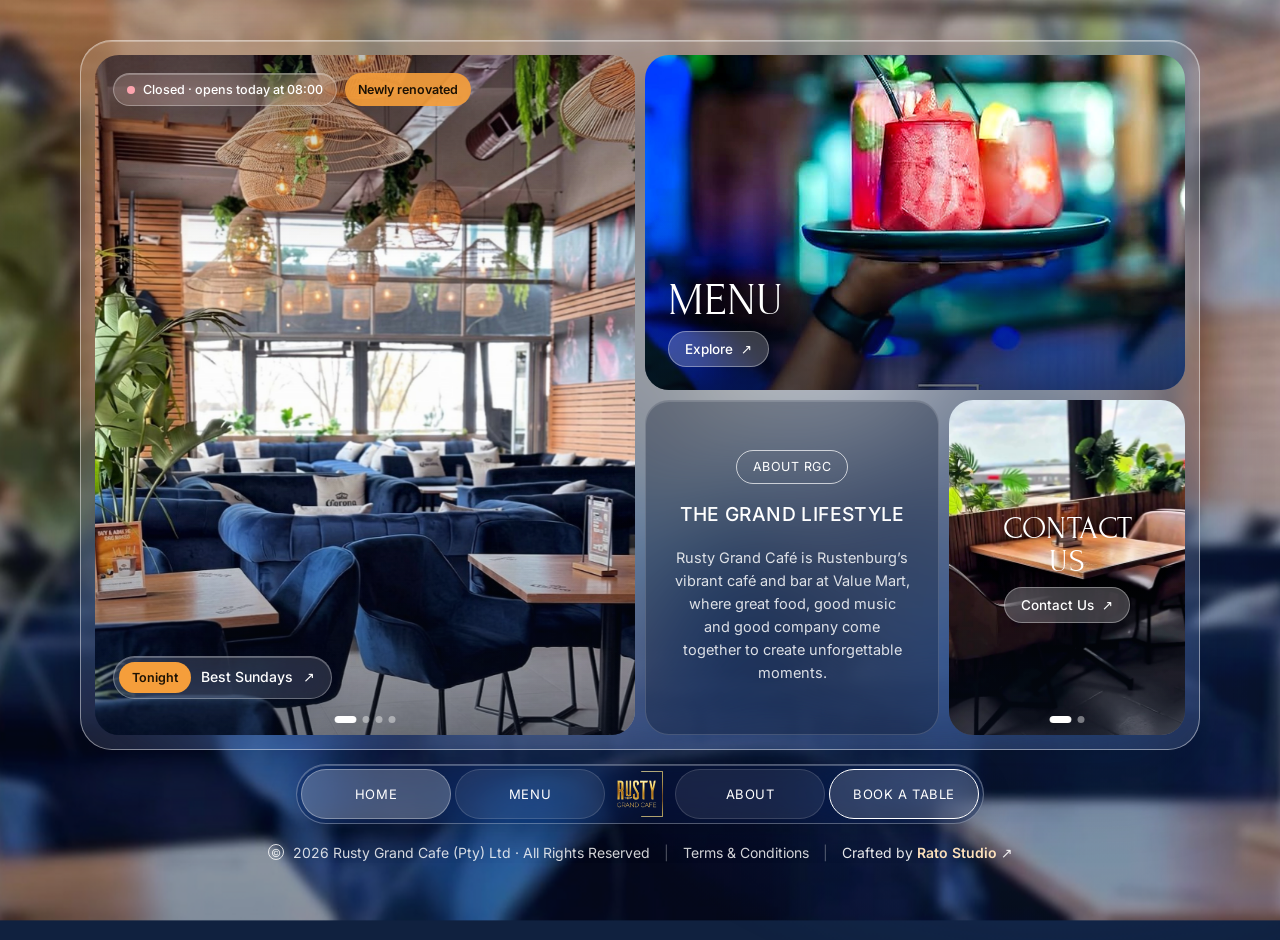
==== commit 9f188983: "Add files via upload" ====
--- a/index.html
+++ b/index.html
@@ -1,98 +1,81 @@
-<!doctype html>
-<html lang="en" data-redirect-timezone="1">
-<head>
-	<meta charset="utf-8">
-	<meta name="viewport" content="width=device-width">
-	<meta name="generator" content="Framer a050651">
-	<title>Rusty Grand Café</title>
-    <meta name="description" content="Rustenburg’s home of great food, good music, and unforgettable moments.Located in the heart of Value Mart, we’re a vibrant café and bar where friends gather, families relax, and the community comes together to enjoy life’s simple pleasures.">
-    <meta name="framer-search-index" content="https://framerusercontent.com/sites/M6aXpltkErwi3m54allXg/searchIndex-IuMyEV20F8K5.json">
-    <meta name="framer-search-index-fallback" content="https://framerusercontent.com/sites/M6aXpltkErwi3m54allXg/searchIndex-ZYEPnoAhbZRd.json">
-    <link href="https://framerusercontent.com/images/py6aVZNFszxyDo7PPi8N2rwjhxU.jpg" rel="icon" media="(prefers-color-scheme: light)">
-    <link href="https://framerusercontent.com/images/N10HQ5p6xTqUBL1CiSi0ve5fVg.png" rel="icon" media="(prefers-color-scheme: dark)">
-    <link rel="apple-touch-icon" href="https://framerusercontent.com/images/N10HQ5p6xTqUBL1CiSi0ve5fVg.png">
-    <meta property="og:type" content="website">
-    <meta property="og:title" content="Rusty Grand Café">
-    <meta property="og:description" content="Rustenburg’s home of great food, good music, and unforgettable moments.Located in the heart of Value Mart, we’re a vibrant café and bar where friends gather, families relax, and the community comes together to enjoy life’s simple pleasures.">
-    <meta property="og:image" content="https://framerusercontent.com/images/9QU7h2jiCFfo2UvBV8MBQWt8Kc.png">
-    <meta name="twitter:card" content="summary_large_image">
-    <meta name="twitter:title" content="Rusty Grand Café">
-    <meta name="twitter:description" content="Rustenburg’s home of great food, good music, and unforgettable moments.Located in the heart of Value Mart, we’re a vibrant café and bar where friends gather, families relax, and the community comes together to enjoy life’s simple pleasures.">
-    <meta name="twitter:image" content="https://framerusercontent.com/images/9QU7h2jiCFfo2UvBV8MBQWt8Kc.png">
-	
-	
-	<script>try{if(localStorage.getItem("__framer_force_showing_editorbar_since")){const n=document.createElement("link");n.rel="modulepreload";n.href="https://framer.com/edit/init.mjs";document.head.appendChild(n)}}catch(e){}</script>
-	
-    
-	
-  <style data-framer-font-css>
-@font-face {
-  font-family: 'Forum';
-  font-style: normal;
-  font-weight: 400;
-  src: url(https://fonts.gstatic.com/s/forum/v19/6aey4Ky-Vb8Ew8IcOpIq3g.woff2) format('woff2');
-  unicode-range: U+0460-052F, U+1C80-1C8A, U+20B4, U+2DE0-2DFF, U+A640-A69F, U+FE2E-FE2F;
-}
-@font-face {
-  font-family: 'Forum';
-  font-style: normal;
-  font-weight: 400;
-  src: url(https://fonts.gstatic.com/s/forum/v19/6aey4Ky-Vb8Ew8IVOpIq3g.woff2) format('woff2');
-  unicode-range: U+0301, U+0400-045F, U+0490-0491, U+04B0-04B1, U+2116;
-}
-@font-face {
-  font-family: 'Forum';
-  font-style: normal;
-  font-weight: 400;
-  src: url(https://fonts.gstatic.com/s/forum/v19/6aey4Ky-Vb8Ew8IfOpIq3g.woff2) format('woff2');
-  unicode-range: U+0100-02BA, U+02BD-02C5, U+02C7-02CC, U+02CE-02D7, U+02DD-02FF, U+0304, U+0308, U+0329, U+1D00-1DBF, U+1E00-1E9F, U+1EF2-1EFF, U+2020, U+20A0-20AB, U+20AD-20C0, U+2113, U+2C60-2C7F, U+A720-A7FF;
-}
-@font-face {
-  font-family: 'Forum';
-  font-style: normal;
-  font-weight: 400;
-  src: url(https://fonts.gstatic.com/s/forum/v19/6aey4Ky-Vb8Ew8IROpI.woff2) format('woff2');
-  unicode-range: U+0000-00FF, U+0131, U+0152-0153, U+02BB-02BC, U+02C6, U+02DA, U+02DC, U+0304, U+0308, U+0329, U+2000-206F, U+20AC, U+2122, U+2191, U+2193, U+2212, U+2215, U+FEFF, U+FFFD;
-}
-
-@font-face { font-family: "BT Suave Regular"; src: url("https://framerusercontent.com/assets/NTOkhGrfJfvsvCjumEoEd2qdPN8.woff2"); font-display: swap; font-style: normal; font-weight: 400 }
-@font-face { font-family: "Neue Montreal Regular"; src: url("https://framerusercontent.com/assets/EN0wrjjcgDdG3SMgxfEI19PNHRs.woff2"); font-display: swap; font-style: normal; font-weight: 400 }
-@font-face { font-family: "Neue Montreal Light"; src: url("https://framerusercontent.com/assets/UW39FG9qDvGH8DLOCHCwswAMnkY.woff2"); font-display: swap; font-style: normal; font-weight: 300 }
-@font-face { font-family: "Inter"; src: url("https://framerusercontent.com/assets/5vvr9Vy74if2I6bQbJvbw7SY1pQ.woff2"); font-display: swap; font-style: normal; font-weight: 400; unicode-range: U+0460-052F, U+1C80-1C88, U+20B4, U+2DE0-2DFF, U+A640-A69F, U+FE2E-FE2F }
-@font-face { font-family: "Inter"; src: url("https://framerusercontent.com/assets/EOr0mi4hNtlgWNn9if640EZzXCo.woff2"); font-display: swap; font-style: normal; font-weight: 400; unicode-range: U+0301, U+0400-045F, U+0490-0491, U+04B0-04B1, U+2116 }
-@font-face { font-family: "Inter"; src: url("https://framerusercontent.com/assets/Y9k9QrlZAqio88Klkmbd8VoMQc.woff2"); font-display: swap; font-style: normal; font-weight: 400; unicode-range: U+1F00-1FFF }
-@font-face { font-family: "Inter"; src: url("https://framerusercontent.com/assets/OYrD2tBIBPvoJXiIHnLoOXnY9M.woff2"); font-display: swap; font-style: normal; font-weight: 400; unicode-range: U+0370-03FF }
-@font-face { font-family: "Inter"; src: url("https://framerusercontent.com/assets/JeYwfuaPfZHQhEG8U5gtPDZ7WQ.woff2"); font-display: swap; font-style: normal; font-weight: 400; unicode-range: U+0100-024F, U+0259, U+1E00-1EFF, U+2020, U+20A0-20AB, U+20AD-20CF, U+2113, U+2C60-2C7F, U+A720-A7FF }
-@font-face { font-family: "Inter"; src: url("https://framerusercontent.com/assets/GrgcKwrN6d3Uz8EwcLHZxwEfC4.woff2"); font-display: swap; font-style: normal; font-weight: 400; unicode-range: U+0000-00FF, U+0131, U+0152-0153, U+02BB-02BC, U+02C6, U+02DA, U+02DC, U+2000-206F, U+2070, U+2074-207E, U+2080-208E, U+20AC, U+2122, U+2191, U+2193, U+2212, U+2215, U+FEFF, U+FFFD }
-@font-face { font-family: "Inter"; src: url("https://framerusercontent.com/assets/b6Y37FthZeALduNqHicBT6FutY.woff2"); font-display: swap; font-style: normal; font-weight: 400; unicode-range: U+0102-0103, U+0110-0111, U+0128-0129, U+0168-0169, U+01A0-01A1, U+01AF-01B0, U+1EA0-1EF9, U+20AB }
-@font-face { font-family: "Inter"; src: url("https://framerusercontent.com/assets/vQyevYAyHtARFwPqUzQGpnDs.woff2"); font-display: swap; font-style: normal; font-weight: 400; unicode-range: U+0000-00FF, U+0131, U+0152-0153, U+02BB-02BC, U+02C6, U+02DA, U+02DC, U+2000-206F, U+2074, U+20AC, U+2122, U+2191, U+2193, U+2212, U+2215, U+FEFF, U+FFFD }
-@font-face { font-family: "Inter"; src: url("https://framerusercontent.com/assets/5A3Ce6C9YYmCjpQx9M4inSaKU.woff2"); font-display: swap; font-style: normal; font-weight: 500; unicode-range: U+0460-052F, U+1C80-1C88, U+20B4, U+2DE0-2DFF, U+A640-A69F, U+FE2E-FE2F }
-@font-face { font-family: "Inter"; src: url("https://framerusercontent.com/assets/Qx95Xyt0Ka3SGhinnbXIGpEIyP4.woff2"); font-display: swap; font-style: normal; font-weight: 500; unicode-range: U+0301, U+0400-045F, U+0490-0491, U+04B0-04B1, U+2116 }
-@font-face { font-family: "Inter"; src: url("https://framerusercontent.com/assets/6mJuEAguuIuMog10gGvH5d3cl8.woff2"); font-display: swap; font-style: normal; font-weight: 500; unicode-range: U+1F00-1FFF }
-@font-face { font-family: "Inter"; src: url("https://framerusercontent.com/assets/xYYWaj7wCU5zSQH0eXvSaS19wo.woff2"); font-display: swap; font-style: normal; font-weight: 500; unicode-range: U+0370-03FF }
-@font-face { font-family: "Inter"; src: url("https://framerusercontent.com/assets/otTaNuNpVK4RbdlT7zDDdKvQBA.woff2"); font-display: swap; font-style: normal; font-weight: 500; unicode-range: U+0100-024F, U+0259, U+1E00-1EFF, U+2020, U+20A0-20AB, U+20AD-20CF, U+2113, U+2C60-2C7F, U+A720-A7FF }
-@font-face { font-family: "Inter"; src: url("https://framerusercontent.com/assets/UjlFhCnUjxhNfep4oYBPqnEssyo.woff2"); font-display: swap; font-style: normal; font-weight: 500; unicode-range: U+0000-00FF, U+0131, U+0152-0153, U+02BB-02BC, U+02C6, U+02DA, U+02DC, U+2000-206F, U+2070, U+2074-207E, U+2080-208E, U+20AC, U+2122, U+2191, U+2193, U+2212, U+2215, U+FEFF, U+FFFD }
-@font-face { font-family: "Inter"; src: url("https://framerusercontent.com/assets/DolVirEGb34pEXEp8t8FQBSK4.woff2"); font-display: swap; font-style: normal; font-weight: 500; unicode-range: U+0102-0103, U+0110-0111, U+0128-0129, U+0168-0169, U+01A0-01A1, U+01AF-01B0, U+1EA0-1EF9, U+20AB }
-@font-face { font-family: "BT Suave Regular Placeholder"; src: local("Arial"); ascent-override: 126.91%; descent-override: 41.82%; line-gap-override: 0.00%; size-adjust: 82.97% }
-@font-face { font-family: "Neue Montreal Regular Placeholder"; src: local("Arial"); ascent-override: 102.46%; descent-override: 23.64%; line-gap-override: 0.00%; size-adjust: 95.16% }
-@font-face { font-family: "Neue Montreal Light Placeholder"; src: local("Arial"); ascent-override: 108.99%; descent-override: 25.56%; line-gap-override: 0.00%; size-adjust: 89.18% }
-@font-face { font-family: "Inter Placeholder"; src: local("Arial"); ascent-override: 89.79%; descent-override: 22.36%; line-gap-override: 0.00%; size-adjust: 107.89% }</style>
-	<link href="https://fonts.gstatic.com" rel="preconnect" crossorigin>
-	
-	<meta name="robots" content="max-image-preview:large"><style data-framer-breakpoint-css>@media(min-width: 1440px){.hidden-1t0ehdv{display:none!important}}@media(min-width: 810px) and (max-width: 1439.98px){.hidden-1qp8sn2{display:none!important}}@media(max-width: 809.98px){.hidden-1113nyt{display:none!important}}</style><style data-framer-css-ssr-minified data-framer-components="framer-lib-cursors-host framer-vvsFn PropertyOverrides framer-lib-combinedCSSRules framer-XdMTX framer-JUb2D framer-Qhp4e framer-A0CwO framer-tuz1S">html,body,#main{box-sizing:border-box;margin:0;padding:0}:root{-webkit-font-smoothing:antialiased;-moz-osx-font-smoothing:grayscale}*{box-sizing:border-box;-webkit-font-smoothing:inherit}h1,h2,h3,h4,h5,h6,p,figure{margin:0}body,input,textarea,select,button{font-family:sans-serif;font-size:12px}body{--token-02e747c0-37e6-408d-af14-bdab1de79c94:#f5d4a4;--token-0ff17182-36f6-4113-a435-a19ee7a021dd:#fff5e3;--token-1de56261-8587-4c45-a75a-6d7b10c7f58b:#ffffff1a;--token-414bc8b8-273d-4296-86d7-f1ff8124dc7b:#101010;--token-c1ed7d58-ccc9-403e-8e0e-32a0e7be7898:#fff;--token-69332a5f-57b2-4d2f-98d9-1322f1d4b8fd:#ffd65a}@supports (z-index:calc(infinity)){#__framer-badge-container{--infinity:infinity}}#__framer-badge-container{pointer-events:none;width:100%;z-index:calc(var(--infinity,2147480000));justify-content:flex-end;padding:20px;display:flex;position:fixed;bottom:0}@supports (background:-webkit-named-image(i)) and (not (grid-template-rows:subgrid)){body{--framer-will-change-override:transform}}@supports (background:-webkit-named-image(i)) and (not (position-area:top right)){body{--framer-will-change-filter-override:filter}}[data-framer-component-type=Text] div div span,[data-framer-component-type=Text] a div span,[data-framer-component-type=Text] span span span,[data-framer-component-type=Text] p span span,[data-framer-component-type=Text] h1 span span,[data-framer-component-type=Text] h2 span span,[data-framer-component-type=Text] h3 span span,[data-framer-component-type=Text] h4 span span,[data-framer-component-type=Text] h5 span span,[data-framer-component-type=Text] h6 span span,[data-framer-component-type=Text] a{font-family:var(--font-family);font-style:var(--font-style);font-weight:min(calc(var(--framer-font-weight-increase,0) + var(--font-weight,400)), 900);color:var(--text-color);letter-spacing:var(--letter-spacing);font-size:var(--font-size);text-transform:var(--text-transform);--text-decoration:var(--framer-text-decoration-style,solid) var(--framer-text-decoration,none) var(--framer-text-decoration-color,currentcolor) var(--framer-text-decoration-thickness,auto);--text-decoration-skip-ink:var(--framer-text-decoration-skip-ink);--text-underline-offset:var(--framer-text-decoration-offset);line-height:var(--line-height);--font-family:var(--framer-font-family);--font-style:var(--framer-font-style);--font-weight:var(--framer-font-weight);--text-color:var(--framer-text-color);--letter-spacing:var(--framer-letter-spacing);--font-size:var(--framer-font-size);--text-transform:var(--framer-text-transform);--line-height:var(--framer-line-height)}@supports not (color:color(display-p3 1 1 1)){p.framer-text,div.framer-text,h1.framer-text,h2.framer-text,h3.framer-text,h4.framer-text,h5.framer-text,h6.framer-text,li.framer-text,ol.framer-text,ul.framer-text,span.framer-text:not([data-text-fill]){color:var(--framer-blockquote-text-color-rgb,var(--framer-blockquote-text-color,var(--framer-text-color-rgb,var(--framer-text-color,#000))));-webkit-text-stroke-color:var(--framer-text-stroke-color-rgb,var(--framer-text-stroke-color,initial))}mark.framer-text{background-color:var(--framer-blockquote-text-background-color-rgb,var(--framer-blockquote-text-background-color,var(--framer-text-background-color-rgb,var(--framer-text-background-color,initial))))}}@supports not (color:color(display-p3 1 1 1)){code.framer-text,code.framer-text span.framer-text:not([data-text-fill]){color:var(--framer-blockquote-text-color-rgb,var(--framer-blockquote-text-color,var(--framer-code-text-color-rgb,var(--framer-code-text-color,var(--framer-text-color-rgb,var(--framer-text-color,#000))))))}}@supports not (color:color(display-p3 1 1 1)){a.framer-text,span.framer-text[data-nested-link]{color:var(--framer-link-text-color-rgb,var(--framer-link-text-color,var(--framer-blockquote-text-color-rgb,var(--framer-blockquote-text-color,var(--framer-text-color-rgb,var(--framer-text-color,#000))))));background-color:var(--framer-link-text-background-color-rgb,var(--framer-link-text-background-color,initial));-webkit-text-decoration-color:var(--framer-link-text-decoration-color-rgb,var(--framer-link-text-decoration-color,var(--framer-text-decoration-color-rgb,var(--framer-text-decoration-color,currentcolor))));text-decoration-color:var(--framer-link-text-decoration-color-rgb,var(--framer-link-text-decoration-color,var(--framer-text-decoration-color-rgb,var(--framer-text-decoration-color,currentcolor))))}}@supports not (color:color(display-p3 1 1 1)){code.framer-text a.framer-text,code.framer-text a.framer-text span.framer-text:not([data-text-fill]),code.framer-text span.framer-text[data-nested-link],code.framer-text span.framer-text[data-nested-link] span.framer-text:not([data-text-fill]){color:var(--framer-link-text-color-rgb,var(--framer-link-text-color,var(--framer-blockquote-text-color-rgb,var(--framer-blockquote-text-color,var(--framer-code-text-color-rgb,var(--framer-code-text-color,var(--framer-text-color-rgb,var(--framer-text-color,#000))))))))}}@supports not (color:color(display-p3 1 1 1)){a.framer-text:hover,span.framer-text[data-nested-link]:hover{color:var(--framer-link-hover-text-color-rgb,var(--framer-link-hover-text-color,var(--framer-link-text-color-rgb,var(--framer-link-text-color,var(--framer-blockquote-text-color-rgb,var(--framer-blockquote-text-color,var(--framer-text-color-rgb,var(--framer-text-color,#000))))))));background-color:var(--framer-link-hover-text-background-color-rgb,var(--framer-link-hover-text-background-color,var(--framer-link-text-background-color-rgb,var(--framer-link-text-background-color,var(--framer-text-background-color-rgb,var(--framer-text-background-color,initial))))));-webkit-text-decoration-color:var(--framer-link-hover-text-decoration-color-rgb,var(--framer-link-hover-text-decoration-color,var(--framer-link-text-decoration-color-rgb,var(--framer-link-text-decoration-color,var(--framer-text-decoration-color-rgb,var(--framer-text-decoration-color,currentcolor))))));text-decoration-color:var(--framer-link-hover-text-decoration-color-rgb,var(--framer-link-hover-text-decoration-color,var(--framer-link-text-decoration-color-rgb,var(--framer-link-text-decoration-color,var(--framer-text-decoration-color-rgb,var(--framer-text-decoration-color,currentcolor))))))}}@supports not (color:color(display-p3 1 1 1)){code.framer-text a.framer-text:hover,code.framer-text span.framer-text[data-nested-link]:hover{color:var(--framer-link-hover-text-color-rgb,var(--framer-link-hover-text-color,var(--framer-link-text-color-rgb,var(--framer-link-text-color,var(--framer-blockquote-text-color-rgb,var(--framer-blockquote-text-color,var(--framer-code-text-color-rgb,var(--framer-code-text-color,var(--framer-text-color-rgb,var(--framer-text-color,#000))))))))))}}@supports not (color:color(display-p3 1 1 1)){a.framer-text[data-framer-page-link-current],span.framer-text[data-framer-page-link-current]{color:var(--framer-link-current-text-color-rgb,var(--framer-link-current-text-color,var(--framer-link-text-color-rgb,var(--framer-link-text-color,var(--framer-text-color-rgb,var(--framer-text-color,#000))))));background-color:var(--framer-link-current-text-background-color-rgb,var(--framer-link-current-text-background-color,var(--framer-link-text-background-color-rgb,var(--framer-link-text-background-color,var(--framer-text-background-color-rgb,var(--framer-text-background-color,initial))))));-webkit-text-decoration-color:var(--framer-link-current-text-decoration-color-rgb,var(--framer-link-current-text-decoration-color,var(--framer-link-text-decoration-color-rgb,var(--framer-link-text-decoration-color,var(--framer-text-decoration-color-rgb,var(--framer-text-decoration-color,currentcolor))))));text-decoration-color:var(--framer-link-current-text-decoration-color-rgb,var(--framer-link-current-text-decoration-color,var(--framer-link-text-decoration-color-rgb,var(--framer-link-text-decoration-color,var(--framer-text-decoration-color-rgb,var(--framer-text-decoration-color,currentcolor))))))}}@supports not (color:color(display-p3 1 1 1)){code.framer-text a.framer-text[data-framer-page-link-current],code.framer-text a.framer-text[data-framer-page-link-current] span.framer-text:not([data-text-fill]),code.framer-text span.framer-text[data-framer-page-link-current],code.framer-text span.framer-text[data-framer-page-link-current] span.framer-text:not([data-text-fill]){color:var(--framer-link-current-text-color-rgb,var(--framer-link-current-text-color,var(--framer-link-text-color-rgb,var(--framer-link-text-color,var(--framer-code-text-color-rgb,var(--framer-code-text-color,var(--framer-text-color-rgb,var(--framer-text-color,#000))))))));background-color:var(--framer-link-current-text-background-color-rgb,var(--framer-link-current-text-background-color,var(--framer-link-text-background-color-rgb,var(--framer-link-text-background-color,var(--framer-text-background-color-rgb,var(--framer-text-background-color,initial))))))}}@supports not (color:color(display-p3 1 1 1)){a.framer-text[data-framer-page-link-current]:hover,span.framer-text[data-framer-page-link-current]:hover{color:var(--framer-link-hover-text-color-rgb,var(--framer-link-hover-text-color,var(--framer-link-current-text-color-rgb,var(--framer-link-current-text-color,var(--framer-link-text-color-rgb,var(--framer-link-text-color,var(--framer-code-text-color-rgb,var(--framer-code-text-color,var(--framer-text-color-rgb,var(--framer-text-color,#000))))))))));background-color:var(--framer-link-hover-text-background-color-rgb,var(--framer-link-hover-text-background-color,var(--framer-link-current-text-background-color-rgb,var(--framer-link-current-text-background-color,var(--framer-link-text-background-color-rgb,var(--framer-link-text-background-color,initial))))));-webkit-text-decoration-color:var(--framer-link-hover-text-decoration-color-rgb,var(--framer-link-hover-text-decoration-color,var(--framer-link-current-text-decoration-color-rgb,var(--framer-link-current-text-decoration-color,var(--framer-link-text-decoration-color-rgb,var(--framer-link-text-decoration-color,var(--framer-text-decoration-color-rgb,var(--framer-text-decoration-color,currentcolor))))))));text-decoration-color:var(--framer-link-hover-text-decoration-color-rgb,var(--framer-link-hover-text-decoration-color,var(--framer-link-current-text-decoration-color-rgb,var(--framer-link-current-text-decoration-color,var(--framer-link-text-decoration-color-rgb,var(--framer-link-text-decoration-color,var(--framer-text-decoration-color-rgb,var(--framer-text-decoration-color,currentcolor))))))))}}@supports not (color:color(display-p3 1 1 1)){code.framer-text a.framer-text[data-framer-page-link-current]:hover,code.framer-text a.framer-text[data-framer-page-link-current]:hover span.framer-text:not([data-text-fill]),code.framer-text span.framer-text[data-framer-page-link-current]:hover,code.framer-text span.framer-text[data-framer-page-link-current]:hover span.framer-text:not([data-text-fill]){color:var(--framer-link-hover-text-color-rgb,var(--framer-link-hover-text-color,var(--framer-link-current-text-color-rgb,var(--framer-link-current-text-color,var(--framer-link-text-color-rgb,var(--framer-link-text-color,var(--framer-code-text-color-rgb,var(--framer-code-text-color,var(--framer-text-color-rgb,var(--framer-text-color,#000))))))))));background-color:var(--framer-link-hover-text-background-color-rgb,var(--framer-link-hover-text-background-color,var(--framer-link-current-text-background-color-rgb,var(--framer-link-current-text-background-color,var(--framer-link-text-background-color-rgb,var(--framer-link-text-background-color,initial))))))}}[data-framer-component-type=Stack]:not([data-framer-generated])>*,[data-framer-component-type=Stack]:not([data-framer-generated])>[data-framer-component-type],NavigationContainer [data-framer-component-type=NavigationContainer]>*,[data-framer-component-type=NavigationContainer]>[data-framer-component-type]{position:relative}@supports not (overflow:clip){:root{--overflow-clip-fallback:hidden}}@supports (background:-webkit-named-image(i)) and (not (contain-intrinsic-size:inherit)){div.framer-text,p.framer-text,h1.framer-text,h2.framer-text,h3.framer-text,h4.framer-text,h5.framer-text,h6.framer-text,ol.framer-text,ul.framer-text,li.framer-text,blockquote.framer-text,.framer-text.framer-image{display:var(--text-truncation-display-inline-for-safari-16,revert)}div.framer-text:after,p.framer-text:after,h1.framer-text:after,h2.framer-text:after,h3.framer-text:after,h4.framer-text:after,h5.framer-text:after,h6.framer-text:after,ol.framer-text:after,ul.framer-text:after,li.framer-text:after,blockquote.framer-text:after,.framer-text.framer-image:after{content:var(--text-truncation-line-break-for-safari-16);white-space:pre}.framer-text.framer-text-module,.framer-text.framer-table-wrapper{display:var(--text-truncation-display-none-for-safari-16,revert)}p.framer-text[data-text-fill]{display:var(--text-truncation-display-inline-for-safari-16,inline-block)}}@supports (corner-shape:superellipse(2)){:root{--one-if-corner-shape-supported:1}}.framer-cursor-none,.framer-cursor-none *{cursor:none!important}.framer-pointer-events-none,.framer-pointer-events-none *{pointer-events:none!important}@supports (aspect-ratio:1){body{--framer-aspect-ratio-supported:auto}}.framer-vvsFn.framer-niwjtz,.framer-vvsFn .framer-niwjtz{display:block}.framer-vvsFn.framer-1t0ehdv{background-color:#fff;flex-flow:column;place-content:center flex-start;align-items:center;gap:0;width:1440px;height:min-content;padding:0;display:flex;position:relative;overflow:hidden}.framer-vvsFn .framer-1ix88mq{will-change:var(--framer-will-change-filter-override,filter);flex-flow:column;flex:none;place-content:center;align-items:center;gap:16px;width:100%;height:100vh;padding:80px 160px 120px;display:flex;position:relative;overflow:hidden}.framer-vvsFn .framer-1k6tjjg{--border-bottom-width:1px;--border-color:#ffffff91;--border-left-width:1px;--border-right-width:1px;--border-style:solid;--border-top-width:1px;-webkit-backdrop-filter:blur(54px);backdrop-filter:blur(54px);will-change:var(--framer-will-change-override,transform);background-color:#0000;border-radius:24px;flex-flow:row;flex:1 0 0;place-content:center flex-start;align-items:center;gap:10px;width:100%;max-width:1920px;height:1px;max-height:1080px;padding:16px;display:flex;position:relative;overflow:hidden}.framer-vvsFn .framer-124f0be{will-change:var(--framer-will-change-override,transform);border-radius:18px;flex-flow:column;flex:1 0 0;place-content:flex-start;align-items:flex-start;gap:0;width:1px;max-width:1500px;height:100%;padding:0;display:flex;position:relative;overflow:hidden}.framer-vvsFn .framer-13hv13t-container{z-index:1;flex:none;width:100%;height:100%;position:absolute;bottom:0;right:0}.framer-vvsFn .framer-145p46d{will-change:var(--framer-will-change-filter-override,filter);flex-flow:column;flex:1 0 0;place-content:flex-start center;align-items:flex-start;gap:20px;width:100%;height:1px;padding:60px;display:flex;position:relative;overflow:hidden}.framer-vvsFn .framer-aoad16{flex-flow:column;flex:1 0 0;place-content:center;align-items:center;gap:10px;width:1px;height:100%;padding:0;display:flex;position:relative;overflow:hidden}.framer-vvsFn .framer-1xzw5ek{-webkit-backdrop-filter:blur(14px);backdrop-filter:blur(14px);will-change:var(--framer-will-change-override,transform);border-radius:18px;flex-flow:column;flex:1 0 0;place-content:flex-start flex-end;align-items:flex-start;gap:10px;width:100%;height:1px;padding:0 0 24px 16px;display:flex;position:relative;overflow:hidden}.framer-vvsFn .framer-cee03a{--framer-link-text-color:#09f;--framer-link-text-decoration:underline;white-space:pre-wrap;word-break:break-word;word-wrap:break-word;z-index:1;flex:none;width:auto;max-width:100%;height:auto;position:relative}.framer-vvsFn .framer-hsnii2-container{z-index:1;flex:none;width:102px;height:36px;position:relative}.framer-vvsFn .framer-1bryg8z{flex-flow:row;flex:1 0 0;place-content:center;align-items:center;gap:10px;width:100%;height:1px;padding:0;display:flex;position:relative;overflow:hidden}.framer-vvsFn .framer-sqyqor,.framer-vvsFn .framer-v5punk{-webkit-backdrop-filter:blur(14px);backdrop-filter:blur(14px);will-change:var(--framer-will-change-override,transform);border-radius:24px;flex-flow:row;flex:1 0 0;place-content:center;align-items:center;gap:0;width:1px;height:100%;padding:0;display:flex;position:relative;overflow:hidden}.framer-vvsFn .framer-1ftg489{-webkit-backdrop-filter:blur(6px);backdrop-filter:blur(6px);will-change:var(--framer-will-change-override,transform);background-color:#0000003b;border-radius:24px;flex-flow:column;flex:1 0 0;place-content:center;align-items:center;gap:16px;width:1px;height:100%;padding:16px 8px;text-decoration:none;display:flex;position:relative;overflow:hidden}.framer-vvsFn .framer-j9lb4j{--border-bottom-width:1px;--border-color:#f5d4a480;--border-left-width:1px;--border-right-width:1px;--border-style:solid;--border-top-width:1px;will-change:var(--framer-will-change-override,transform);border-radius:16px;flex-flow:row;flex:none;place-content:center;align-items:center;gap:10px;width:104px;height:min-content;padding:0;display:flex;position:relative;overflow:hidden}.framer-vvsFn .framer-15pt9h1{opacity:.8;white-space:pre;flex:none;width:auto;height:auto;position:relative}.framer-vvsFn .framer-2ps73t{--framer-link-text-color:#09f;--framer-link-text-decoration:underline;white-space:pre-wrap;word-break:break-word;word-wrap:break-word;z-index:1;flex:none;width:230px;max-width:100%;height:auto;position:relative}.framer-vvsFn .framer-seyudv,.framer-vvsFn .framer-ju6sre{flex-flow:column;flex:none;place-content:center;align-items:center;gap:10px;width:100%;height:min-content;padding:0;display:flex;position:relative;overflow:hidden}.framer-vvsFn .framer-1cxynqi{opacity:.6;white-space:pre-wrap;word-break:break-word;word-wrap:break-word;flex:none;width:100%;height:auto;position:relative}.framer-vvsFn .framer-ynappr-container{flex:1 0 0;width:1px;height:100%;position:relative}.framer-vvsFn .framer-1ehjrn2,.framer-vvsFn .framer-i0y7pk{aspect-ratio:1;height:var(--framer-aspect-ratio-supported,344px);will-change:var(--framer-will-change-filter-override,filter);width:344px;position:relative;overflow:hidden}.framer-vvsFn .framer-1wbw5rh-container{z-index:1;flex:none;width:118px;height:36px;position:absolute;bottom:31px;left:calc(49.9055% - 59px)}.framer-vvsFn .framer-eyxx2q{--framer-link-text-color:#09f;--framer-link-text-decoration:underline;white-space:pre-wrap;word-break:break-word;word-wrap:break-word;z-index:1;flex:none;width:auto;max-width:100%;height:auto;position:absolute;top:53%;left:50%;transform:translate(-50%,-50%)}.framer-vvsFn .framer-1iz63jl{-webkit-backdrop-filter:blur(6px);backdrop-filter:blur(6px);will-change:var(--framer-will-change-override,transform);border-radius:24px;flex-flow:column;flex:none;place-content:center;align-items:center;gap:10px;width:374px;max-width:1920px;height:min-content;padding:16px;display:flex;position:relative;overflow:hidden}.framer-vvsFn .framer-fe9m0a{will-change:var(--framer-will-change-override,transform);border-radius:18px;flex-flow:column;flex:none;place-content:flex-start flex-end;align-items:flex-start;gap:4px;width:100%;height:440px;padding:0 0 32px 32px;display:flex;position:relative;overflow:hidden}.framer-vvsFn .framer-u0en9j{flex-flow:row;flex:none;place-content:center;align-items:center;gap:10px;width:100%;height:min-content;padding:0;display:flex;position:relative;overflow:hidden}.framer-vvsFn .framer-14n14vd{will-change:var(--framer-will-change-override,transform);border-radius:18px;flex-flow:column;flex:1 0 0;place-content:center;align-items:center;gap:0;width:1px;height:min-content;min-height:72px;padding:0;display:flex;position:relative;overflow:hidden}.framer-vvsFn .framer-77cwzv-container{z-index:1;flex:none;width:132px;height:auto;position:absolute;bottom:8px;left:10px}.framer-vvsFn .framer-xs8dpd{flex-flow:row;flex:none;place-content:center;align-items:center;gap:10px;width:100%;height:346px;padding:0;display:flex;position:relative;overflow:hidden}.framer-vvsFn .framer-1u08ra8{will-change:var(--framer-will-change-override,transform);background-color:#0000004a;border-radius:18px;flex-flow:column;flex:1 0 0;place-content:center;align-items:center;gap:0;width:1px;height:100%;padding:16px;display:flex;position:relative;overflow:hidden}.framer-vvsFn .framer-1byj258{flex-flow:column;flex:none;place-content:center;align-items:center;gap:28px;width:100%;height:min-content;padding:0 16px;display:flex;position:relative;overflow:hidden}.framer-vvsFn .framer-1nniasw{--border-bottom-width:1px;--border-color:#fff5e38a;--border-left-width:1px;--border-right-width:1px;--border-style:solid;--border-top-width:1px;will-change:var(--framer-will-change-override,transform);border-radius:16px;flex-flow:row;flex:none;place-content:center;align-items:center;gap:10px;width:104px;height:min-content;padding:0;display:flex;position:relative;overflow:hidden}.framer-vvsFn .framer-38xhmh{opacity:.6;white-space:pre;flex:none;width:auto;height:auto;position:relative}.framer-vvsFn .framer-7yuosk{opacity:.8;white-space:pre-wrap;word-break:break-word;word-wrap:break-word;flex:none;width:100%;height:auto;position:relative}.framer-vvsFn .framer-1oce6b{flex-flow:column;flex:none;place-content:center;align-items:center;gap:0;width:100%;height:75px;padding:0;display:flex;position:relative;overflow:hidden}.framer-vvsFn .framer-1oa09a0{opacity:.8;flex-flow:row;flex:none;place-content:center;align-items:center;gap:10px;width:100%;height:33px;padding:0;display:flex;position:relative;overflow:hidden}.framer-vvsFn .framer-14xx249,.framer-vvsFn .framer-1js64zs,.framer-vvsFn .framer-us57ed{background-color:#0000;flex:none;width:20px;height:20px;position:relative}.framer-vvsFn .framer-yg7me9,.framer-vvsFn .framer-w60bxg{-webkit-backdrop-filter:blur(6px);backdrop-filter:blur(6px);will-change:var(--framer-will-change-override,transform);border-radius:24px;flex-flow:column;flex:1 0 0;place-content:flex-start;align-items:flex-start;gap:16px;width:1px;height:346px;padding:44px 16px 16px;display:flex;position:relative;overflow:hidden}.framer-vvsFn .framer-1n8bq31-container,.framer-vvsFn .framer-4ncjew-container{z-index:1;flex:none;width:101px;height:38px;position:absolute;bottom:8px;left:10px}.framer-vvsFn .framer-1azct9t-container{flex:none;width:677px;height:58px;position:relative}.framer-vvsFn .framer-w1q0a7-container{z-index:1;flex:none;width:auto;height:33px;position:absolute;bottom:33px;left:51%;transform:translate(-50%)}.framer-vvsFn[data-border=true]:after,.framer-vvsFn [data-border=true]:after{content:"";border-width:var(--border-top-width,0) var(--border-right-width,0) var(--border-bottom-width,0) var(--border-left-width,0);border-color:var(--border-color,none);border-style:var(--border-style,none);box-sizing:border-box;border-radius:inherit;corner-shape:inherit;pointer-events:none;width:100%;height:100%;position:absolute;top:0;left:0}@media (max-width:809.98px){.framer-vvsFn.framer-1t0ehdv{width:390px}.framer-vvsFn .framer-1ix88mq{gap:46px;height:min-content;padding:0 160px 78px}.framer-vvsFn .framer-1k6tjjg{height:min-content;max-height:unset;max-width:unset;flex-direction:column;flex:none;order:1;width:374px;padding:8px}.framer-vvsFn .framer-124f0be{flex:none;order:0;width:100%;height:410px}.framer-vvsFn .framer-aoad16{flex:none;order:1;width:100%;height:min-content}.framer-vvsFn .framer-1xzw5ek{flex:none;height:319px}.framer-vvsFn .framer-1bryg8z{flex-direction:column;flex:none;height:min-content}.framer-vvsFn .framer-sqyqor{flex:none;width:100%;height:320px}.framer-vvsFn .framer-1cxynqi{opacity:.8}.framer-vvsFn .framer-v5punk{flex:none;width:100%;height:360px}.framer-vvsFn .framer-1iz63jl{order:2}.framer-vvsFn .framer-yg7me9{flex:none;order:4;width:100%}.framer-vvsFn .framer-w60bxg{flex:none;order:3;width:100%}.framer-vvsFn .framer-1azct9t-container{aspect-ratio:7.05263;height:var(--framer-aspect-ratio-supported,54px);z-index:1;order:0;width:379px;position:sticky;top:32px}.framer-vvsFn .framer-w1q0a7-container{height:1%;transform:unset;order:2;width:329px;bottom:14px;left:calc(49.7436% - 164.5px)}}@media (min-width:810px) and (max-width:1439.98px){.framer-vvsFn.framer-1t0ehdv{width:810px}.framer-vvsFn .framer-1ix88mq{height:min-content;padding:80px 160px 102px}.framer-vvsFn .framer-1k6tjjg{height:min-content;max-height:unset;flex-direction:column;flex:none;order:1;width:740px}.framer-vvsFn .framer-124f0be{flex:none;width:100%;height:382px}.framer-vvsFn .framer-145p46d{align-content:center;align-items:center;padding:12px}.framer-vvsFn .framer-aoad16{flex:none;width:100%;height:min-content}.framer-vvsFn .framer-1xzw5ek{flex:none;height:400px}.framer-vvsFn .framer-1bryg8z{flex:none;height:419px}.framer-vvsFn .framer-1ftg489{padding:16px 12px}.framer-vvsFn .framer-1azct9t-container{order:0;width:679px;height:50px}.framer-vvsFn .framer-w1q0a7-container{order:2}}.ssr-variant{display:contents}body{--framer-will-change-override:none}@supports (background:-webkit-named-image(i)) and (not (grid-template-rows:subgrid)){body{--framer-will-change-override:transform}}body{--framer-will-change-filter-override:none}@supports (background:-webkit-named-image(i)) and (not (position-area:top right)){body{--framer-will-change-filter-override:filter}}[data-framer-component-type]{position:absolute}[data-framer-component-type=Text]{cursor:inherit}[data-framer-component-text-autosized] *{white-space:pre}[data-framer-component-type=Text]>*{text-align:var(--framer-text-alignment,start)}[data-framer-component-type=Text] span span,[data-framer-component-type=Text] p span,[data-framer-component-type=Text] h1 span,[data-framer-component-type=Text] h2 span,[data-framer-component-type=Text] h3 span,[data-framer-component-type=Text] h4 span,[data-framer-component-type=Text] h5 span,[data-framer-component-type=Text] h6 span{display:block}[data-framer-component-type=Text] span span span,[data-framer-component-type=Text] p span span,[data-framer-component-type=Text] h1 span span,[data-framer-component-type=Text] h2 span span,[data-framer-component-type=Text] h3 span span,[data-framer-component-type=Text] h4 span span,[data-framer-component-type=Text] h5 span span,[data-framer-component-type=Text] h6 span span{display:unset}[data-framer-component-type=Text] div div span,[data-framer-component-type=Text] a div span,[data-framer-component-type=Text] span span span,[data-framer-component-type=Text] p span span,[data-framer-component-type=Text] h1 span span,[data-framer-component-type=Text] h2 span span,[data-framer-component-type=Text] h3 span span,[data-framer-component-type=Text] h4 span span,[data-framer-component-type=Text] h5 span span,[data-framer-component-type=Text] h6 span span,[data-framer-component-type=Text] a{font-family:var(--font-family);font-style:var(--font-style);font-weight:min(calc(var(--framer-font-weight-increase,0) + var(--font-weight,400)), 900);color:var(--text-color);letter-spacing:var(--letter-spacing);font-size:var(--font-size);text-transform:var(--text-transform);--text-decoration:var(--framer-text-decoration-style,solid) var(--framer-text-decoration,none) var(--framer-text-decoration-color,currentcolor) var(--framer-text-decoration-thickness,auto);--text-decoration-skip-ink:var(--framer-text-decoration-skip-ink);--text-underline-offset:var(--framer-text-decoration-offset);line-height:var(--line-height);--font-family:var(--framer-font-family);--font-style:var(--framer-font-style);--font-weight:var(--framer-font-weight);--text-color:var(--framer-text-color);--letter-spacing:var(--framer-letter-spacing);--font-size:var(--framer-font-size);--text-transform:var(--framer-text-transform);--line-height:var(--framer-line-height)}[data-framer-component-type=Text] a,[data-framer-component-type=Text] a div span,[data-framer-component-type=Text] a span span span,[data-framer-component-type=Text] a p span span,[data-framer-component-type=Text] a h1 span span,[data-framer-component-type=Text] a h2 span span,[data-framer-component-type=Text] a h3 span span,[data-framer-component-type=Text] a h4 span span,[data-framer-component-type=Text] a h5 span span,[data-framer-component-type=Text] a h6 span span{--font-family:var(--framer-link-font-family,var(--framer-font-family));--font-style:var(--framer-link-font-style,var(--framer-font-style));--font-weight:var(--framer-link-font-weight,var(--framer-font-weight));--text-color:var(--framer-link-text-color,var(--framer-text-color));--font-size:var(--framer-link-font-size,var(--framer-font-size));--text-transform:var(--framer-link-text-transform,var(--framer-text-transform));--text-decoration:var(--framer-link-text-decoration-style,var(--framer-text-decoration-style,solid)) var(--framer-link-text-decoration,var(--framer-text-decoration,none)) var(--framer-link-text-decoration-color,var(--framer-text-decoration-color,currentcolor)) var(--framer-link-text-decoration-thickness,var(--framer-text-decoration-thickness,auto));--text-decoration-skip-ink:var(--framer-link-text-decoration-skip-ink,var(--framer-text-decoration-skip-ink));--text-underline-offset:var(--framer-link-text-decoration-offset,var(--framer-text-decoration-offset))}[data-framer-component-type=Text] a:hover,[data-framer-component-type=Text] a div span:hover,[data-framer-component-type=Text] a span span span:hover,[data-framer-component-type=Text] a p span span:hover,[data-framer-component-type=Text] a h1 span span:hover,[data-framer-component-type=Text] a h2 span span:hover,[data-framer-component-type=Text] a h3 span span:hover,[data-framer-component-type=Text] a h4 span span:hover,[data-framer-component-type=Text] a h5 span span:hover,[data-framer-component-type=Text] a h6 span span:hover{--font-family:var(--framer-link-hover-font-family,var(--framer-link-font-family,var(--framer-font-family)));--font-style:var(--framer-link-hover-font-style,var(--framer-link-font-style,var(--framer-font-style)));--font-weight:var(--framer-link-hover-font-weight,var(--framer-link-font-weight,var(--framer-font-weight)));--text-color:var(--framer-link-hover-text-color,var(--framer-link-text-color,var(--framer-text-color)));--font-size:var(--framer-link-hover-font-size,var(--framer-link-font-size,var(--framer-font-size)));--text-transform:var(--framer-link-hover-text-transform,var(--framer-link-text-transform,var(--framer-text-transform)));--text-decoration:var(--framer-link-hover-text-decoration-style,var(--framer-link-text-decoration-style,var(--framer-text-decoration-style,solid))) var(--framer-link-hover-text-decoration,var(--framer-link-text-decoration,var(--framer-text-decoration,none))) var(--framer-link-hover-text-decoration-color,var(--framer-link-text-decoration-color,var(--framer-text-decoration-color,currentcolor))) var(--framer-link-hover-text-decoration-thickness,var(--framer-link-text-decoration-thickness,var(--framer-text-decoration-thickness,auto)));--text-decoration-skip-ink:var(--framer-link-hover-text-decoration-skip-ink,var(--framer-link-text-decoration-skip-ink,var(--framer-text-decoration-skip-ink)));--text-underline-offset:var(--framer-link-hover-text-decoration-offset,var(--framer-link-text-decoration-offset,var(--framer-text-decoration-offset)))}[data-framer-component-type=Text].isCurrent a,[data-framer-component-type=Text].isCurrent a div span,[data-framer-component-type=Text].isCurrent a span span span,[data-framer-component-type=Text].isCurrent a p span span,[data-framer-component-type=Text].isCurrent a h1 span span,[data-framer-component-type=Text].isCurrent a h2 span span,[data-framer-component-type=Text].isCurrent a h3 span span,[data-framer-component-type=Text].isCurrent a h4 span span,[data-framer-component-type=Text].isCurrent a h5 span span,[data-framer-component-type=Text].isCurrent a h6 span span{--font-family:var(--framer-link-current-font-family,var(--framer-link-font-family,var(--framer-font-family)));--font-style:var(--framer-link-current-font-style,var(--framer-link-font-style,var(--framer-font-style)));--font-weight:var(--framer-link-current-font-weight,var(--framer-link-font-weight,var(--framer-font-weight)));--text-color:var(--framer-link-current-text-color,var(--framer-link-text-color,var(--framer-text-color)));--font-size:var(--framer-link-current-font-size,var(--framer-link-font-size,var(--framer-font-size)));--text-transform:var(--framer-link-current-text-transform,var(--framer-link-text-transform,var(--framer-text-transform)));--text-decoration:var(--framer-link-current-text-decoration-style,var(--framer-link-text-decoration-style,var(--framer-text-decoration-style,solid))) var(--framer-link-current-text-decoration,var(--framer-link-text-decoration,var(--framer-text-decoration,none))) var(--framer-link-current-text-decoration-color,var(--framer-link-text-decoration-color,var(--framer-text-decoration-color,currentcolor))) var(--framer-link-current-text-decoration-thickness,var(--framer-link-text-decoration-thickness,var(--framer-text-decoration-thickness,auto)));--text-decoration-skip-ink:var(--framer-link-current-text-decoration-skip-ink,var(--framer-link-text-decoration-skip-ink,var(--framer-text-decoration-skip-ink)));--text-underline-offset:var(--framer-link-current-text-decoration-offset,var(--framer-link-text-decoration-offset,var(--framer-text-decoration-offset)))}[data-framer-component-type=RichTextContainer]{outline:none;flex-direction:column;flex-shrink:0;justify-content:flex-start;display:flex}p.framer-text,div.framer-text,figure.framer-text,h1.framer-text,h2.framer-text,h3.framer-text,h4.framer-text,h5.framer-text,h6.framer-text,ol.framer-text,ul.framer-text{margin:0;padding:0}p.framer-text,div.framer-text,h1.framer-text,h2.framer-text,h3.framer-text,h4.framer-text,h5.framer-text,h6.framer-text,li.framer-text,ol.framer-text,ul.framer-text,mark.framer-text,span.framer-text:not([data-text-fill]){font-family:var(--framer-font-family-preview,var(--framer-blockquote-font-family,var(--framer-font-family,Inter, Inter Placeholder, sans-serif)));font-style:var(--framer-font-style-preview,var(--framer-blockquote-font-style,var(--framer-font-style,normal)));font-weight:var(--framer-font-weight-preview,var(--framer-blockquote-font-weight,var(--framer-font-weight,400)));color:var(--framer-blockquote-text-color,var(--framer-text-color,#000));font-size:calc(var(--framer-blockquote-font-size,var(--framer-font-size,16px)) * var(--framer-font-size-scale,1));letter-spacing:var(--framer-blockquote-letter-spacing,var(--framer-letter-spacing,0));text-transform:var(--framer-blockquote-text-transform,var(--framer-text-transform,none));-webkit-text-decoration-line:var(--framer-blockquote-text-decoration,var(--framer-text-decoration,initial));text-decoration-line:var(--framer-blockquote-text-decoration,var(--framer-text-decoration,initial));-webkit-text-decoration-style:var(--framer-blockquote-text-decoration-style,var(--framer-text-decoration-style,initial));text-decoration-style:var(--framer-blockquote-text-decoration-style,var(--framer-text-decoration-style,initial));-webkit-text-decoration-color:var(--framer-blockquote-text-decoration-color,var(--framer-text-decoration-color,initial));text-decoration-color:var(--framer-blockquote-text-decoration-color,var(--framer-text-decoration-color,initial));text-decoration-thickness:var(--framer-blockquote-text-decoration-thickness,var(--framer-text-decoration-thickness,initial));text-decoration-skip-ink:var(--framer-blockquote-text-decoration-skip-ink,var(--framer-text-decoration-skip-ink,initial));text-underline-offset:var(--framer-blockquote-text-decoration-offset,var(--framer-text-decoration-offset,initial));line-height:var(--framer-blockquote-line-height,var(--framer-line-height,1.2em));text-align:var(--framer-blockquote-text-alignment,var(--framer-text-alignment,start));-webkit-text-stroke-width:var(--framer-text-stroke-width,initial);-webkit-text-stroke-color:var(--framer-text-stroke-color,initial);-moz-font-feature-settings:var(--framer-font-open-type-features,initial);-webkit-font-feature-settings:var(--framer-font-open-type-features,initial);font-feature-settings:var(--framer-font-open-type-features,initial);font-variation-settings:var(--framer-font-variation-axes-preview,var(--framer-font-variation-axes,normal));text-wrap:var(--framer-text-wrap-override,var(--framer-text-wrap))}mark.framer-text,p.framer-text,div.framer-text,h1.framer-text,h2.framer-text,h3.framer-text,h4.framer-text,h5.framer-text,h6.framer-text,li.framer-text,ol.framer-text,ul.framer-text{background-color:var(--framer-blockquote-text-background-color,var(--framer-text-background-color,initial));border-radius:var(--framer-blockquote-text-background-radius,var(--framer-text-background-radius,initial));corner-shape:var(--framer-blockquote-text-background-corner-shape,var(--framer-text-background-corner-shape,initial));padding:var(--framer-blockquote-text-background-padding,var(--framer-text-background-padding,initial))}@supports not (color:color(display-p3 1 1 1)){p.framer-text,div.framer-text,h1.framer-text,h2.framer-text,h3.framer-text,h4.framer-text,h5.framer-text,h6.framer-text,li.framer-text,ol.framer-text,ul.framer-text,span.framer-text:not([data-text-fill]){color:var(--framer-blockquote-text-color-rgb,var(--framer-blockquote-text-color,var(--framer-text-color-rgb,var(--framer-text-color,#000))));-webkit-text-stroke-color:var(--framer-text-stroke-color-rgb,var(--framer-text-stroke-color,initial))}mark.framer-text{background-color:var(--framer-blockquote-text-background-color-rgb,var(--framer-blockquote-text-background-color,var(--framer-text-background-color-rgb,var(--framer-text-background-color,initial))))}}.framer-fit-text .framer-text{white-space:nowrap;white-space-collapse:preserve}strong.framer-text{font-family:var(--framer-blockquote-font-family-bold,var(--framer-font-family-bold));font-style:var(--framer-blockquote-font-style-bold,var(--framer-font-style-bold));font-weight:var(--framer-blockquote-font-weight-bold,var(--framer-font-weight-bold,bolder));font-variation-settings:var(--framer-blockquote-font-variation-axes-bold,var(--framer-font-variation-axes-bold))}em.framer-text{font-family:var(--framer-blockquote-font-family-italic,var(--framer-font-family-italic));font-style:var(--framer-blockquote-font-style-italic,var(--framer-font-style-italic,italic));font-weight:var(--framer-blockquote-font-weight-italic,var(--framer-font-weight-italic));font-variation-settings:var(--framer-blockquote-font-variation-axes-italic,var(--framer-font-variation-axes-italic))}em.framer-text>strong.framer-text{font-family:var(--framer-blockquote-font-family-bold-italic,var(--framer-font-family-bold-italic));font-style:var(--framer-blockquote-font-style-bold-italic,var(--framer-font-style-bold-italic,italic));font-weight:var(--framer-blockquote-font-weight-bold-italic,var(--framer-font-weight-bold-italic,bolder));font-variation-settings:var(--framer-blockquote-font-variation-axes-bold-italic,var(--framer-font-variation-axes-bold-italic))}p.framer-text:not(:first-child),div.framer-text:not(:first-child),h1.framer-text:not(:first-child),h2.framer-text:not(:first-child),h3.framer-text:not(:first-child),h4.framer-text:not(:first-child),h5.framer-text:not(:first-child),h6.framer-text:not(:first-child),ol.framer-text:not(:first-child),ul.framer-text:not(:first-child),blockquote.framer-text:not(:first-child),table.framer-text:not(:first-child),figure.framer-text:not(:first-child),.framer-image.framer-text:not(:first-child){margin-top:var(--framer-blockquote-paragraph-spacing,var(--framer-paragraph-spacing,0))}li.framer-text>ul.framer-text:nth-child(2),li.framer-text>ol.framer-text:nth-child(2){margin-top:0}.framer-text[data-text-fill]{-webkit-text-fill-color:transparent;padding:max(0em, calc(calc(1.3em - var(--framer-blockquote-line-height,var(--framer-line-height,1.3em))) / 2));margin:min(0em, calc(calc(1.3em - var(--framer-blockquote-line-height,var(--framer-line-height,1.3em))) / -2));-webkit-background-clip:text;background-clip:text;display:inline-block}code.framer-text,code.framer-text span.framer-text:not([data-text-fill]){font-family:var(--framer-code-font-family,var(--framer-font-family,Inter, Inter Placeholder, sans-serif));font-style:var(--framer-blockquote-font-style,var(--framer-code-font-style,var(--framer-font-style,normal)));font-weight:var(--framer-blockquote-font-weight,var(--framer-code-font-weight,var(--framer-font-weight,400)));color:var(--framer-blockquote-text-color,var(--framer-code-text-color,var(--framer-text-color,#000)));font-size:calc(var(--framer-blockquote-font-size,var(--framer-font-size,16px)) * var(--framer-font-size-scale,1));letter-spacing:var(--framer-blockquote-letter-spacing,var(--framer-letter-spacing,0));line-height:var(--framer-blockquote-line-height,var(--framer-line-height,1.2em))}@supports not (color:color(display-p3 1 1 1)){code.framer-text,code.framer-text span.framer-text:not([data-text-fill]){color:var(--framer-blockquote-text-color-rgb,var(--framer-blockquote-text-color,var(--framer-code-text-color-rgb,var(--framer-code-text-color,var(--framer-text-color-rgb,var(--framer-text-color,#000))))))}}blockquote.framer-text{unicode-bidi:initial;margin-block-start:initial;margin-block-end:initial;margin-inline-start:initial;margin-inline-end:initial}a.framer-text,a.framer-text span.framer-text:not([data-text-fill]),span.framer-text[data-nested-link],span.framer-text[data-nested-link] span.framer-text:not([data-text-fill]){color:inherit;font-family:var(--framer-font-family-preview,var(--framer-link-font-family,var(--framer-blockquote-font-family,var(--framer-font-family,Inter, Inter Placeholder, sans-serif))));font-style:var(--framer-font-style-preview,var(--framer-link-font-style,var(--framer-blockquote-font-style,var(--framer-font-style,normal))));font-weight:var(--framer-font-weight-preview,var(--framer-link-font-weight,var(--framer-blockquote-font-weight,var(--framer-font-weight,400))));font-size:calc(var(--framer-blockquote-font-size,var(--framer-font-size,16px)) * var(--framer-font-size-scale,1));text-transform:var(--framer-link-text-transform,var(--framer-blockquote-text-transform,var(--framer-text-transform,none)));cursor:var(--framer-custom-cursors,pointer);background-color:initial;border-radius:var(--framer-link-text-background-radius,initial);corner-shape:var(--framer-link-text-background-corner-shape,initial);padding:var(--framer-link-text-background-padding,initial)}a.framer-text,span.framer-text[data-nested-link]{color:var(--framer-link-text-color,var(--framer-blockquote-text-color,var(--framer-text-color,#000)));-webkit-text-decoration-line:var(--framer-link-text-decoration,var(--framer-blockquote-text-decoration,var(--framer-text-decoration,initial)));text-decoration-line:var(--framer-link-text-decoration,var(--framer-blockquote-text-decoration,var(--framer-text-decoration,initial)));-webkit-text-decoration-style:var(--framer-link-text-decoration-style,var(--framer-blockquote-text-decoration-style,var(--framer-text-decoration-style,initial)));text-decoration-style:var(--framer-link-text-decoration-style,var(--framer-blockquote-text-decoration-style,var(--framer-text-decoration-style,initial)));-webkit-text-decoration-color:var(--framer-link-text-decoration-color,var(--framer-blockquote-text-decoration-color,var(--framer-text-decoration-color,initial)));text-decoration-color:var(--framer-link-text-decoration-color,var(--framer-blockquote-text-decoration-color,var(--framer-text-decoration-color,initial)));text-decoration-thickness:var(--framer-link-text-decoration-thickness,var(--framer-blockquote-text-decoration-thickness,var(--framer-text-decoration-thickness,initial)));text-decoration-skip-ink:var(--framer-link-text-decoration-skip-ink,var(--framer-blockquote-text-decoration-skip-ink,var(--framer-text-decoration-skip-ink,initial)));text-underline-offset:var(--framer-link-text-decoration-offset,var(--framer-blockquote-text-decoration-offset,var(--framer-text-decoration-offset,initial)));background-color:var(--framer-link-text-background-color,initial)}@supports not (color:color(display-p3 1 1 1)){a.framer-text,span.framer-text[data-nested-link]{color:var(--framer-link-text-color-rgb,var(--framer-link-text-color,var(--framer-blockquote-text-color-rgb,var(--framer-blockquote-text-color,var(--framer-text-color-rgb,var(--framer-text-color,#000))))));background-color:var(--framer-link-text-background-color-rgb,var(--framer-link-text-background-color,initial));-webkit-text-decoration-color:var(--framer-link-text-decoration-color-rgb,var(--framer-link-text-decoration-color,var(--framer-text-decoration-color-rgb,var(--framer-text-decoration-color,currentcolor))));text-decoration-color:var(--framer-link-text-decoration-color-rgb,var(--framer-link-text-decoration-color,var(--framer-text-decoration-color-rgb,var(--framer-text-decoration-color,currentcolor))))}}code.framer-text a.framer-text,code.framer-text a.framer-text span.framer-text:not([data-text-fill]),code.framer-text span.framer-text[data-nested-link],code.framer-text span.framer-text[data-nested-link] span.framer-text:not([data-text-fill]){font-family:var(--framer-code-font-family,var(--framer-font-family,Inter, Inter Placeholder, sans-serif));font-style:var(--framer-blockquote-font-style,var(--framer-code-font-style,var(--framer-font-style,normal)));font-weight:var(--framer-blockquote-font-weight,var(--framer-code-font-weight,var(--framer-font-weight,400)));color:inherit;font-size:calc(var(--framer-blockquote-font-size,var(--framer-font-size,16px)) * var(--framer-font-size-scale,1))}code.framer-text a.framer-text,code.framer-text span.framer-text[data-nested-link]{color:var(--framer-link-text-color,var(--framer-blockquote-text-color,var(--framer-code-text-color,var(--framer-text-color,#000))))}@supports not (color:color(display-p3 1 1 1)){code.framer-text a.framer-text,code.framer-text a.framer-text span.framer-text:not([data-text-fill]),code.framer-text span.framer-text[data-nested-link],code.framer-text span.framer-text[data-nested-link] span.framer-text:not([data-text-fill]){color:var(--framer-link-text-color-rgb,var(--framer-link-text-color,var(--framer-blockquote-text-color-rgb,var(--framer-blockquote-text-color,var(--framer-code-text-color-rgb,var(--framer-code-text-color,var(--framer-text-color-rgb,var(--framer-text-color,#000))))))))}}a.framer-text:hover,a.framer-text:hover span.framer-text:not([data-text-fill]),span.framer-text[data-nested-link]:hover,span.framer-text[data-nested-link]:hover span.framer-text:not([data-text-fill]){font-family:var(--framer-font-family-preview,var(--framer-link-hover-font-family,var(--framer-link-font-family,var(--framer-blockquote-font-family,var(--framer-font-family,Inter, Inter Placeholder, sans-serif)))));font-style:var(--framer-font-style-preview,var(--framer-link-hover-font-style,var(--framer-link-font-style,var(--framer-blockquote-font-style,var(--framer-font-style,normal)))));font-weight:var(--framer-font-weight-preview,var(--framer-link-hover-font-weight,var(--framer-link-font-weight,var(--framer-blockquote-font-weight,var(--framer-font-weight,400)))));font-size:calc(var(--framer-link-hover-font-size,var(--framer-blockquote-font-size,var(--framer-font-size,16px))) * var(--framer-font-size-scale,1));text-transform:var(--framer-link-hover-text-transform,var(--framer-link-text-transform,var(--framer-blockquote-text-transform,var(--framer-text-transform,none))));border-radius:var(--framer-link-hover-text-background-radius,var(--framer-link-text-background-radius,var(--framer-text-background-radius,initial)));corner-shape:var(--framer-link-hover-text-background-corner-shape,var(--framer-link-text-background-corner-shape,var(--framer-text-background-corner-shape,initial)));padding:var(--framer-link-hover-text-background-padding,var(--framer-link-text-background-padding,var(--framer-text-background-padding,initial)))}a.framer-text:hover,span.framer-text[data-nested-link]:hover{color:var(--framer-link-hover-text-color,var(--framer-link-text-color,var(--framer-blockquote-text-color,var(--framer-text-color,#000))));-webkit-text-decoration-line:var(--framer-link-hover-text-decoration,var(--framer-link-text-decoration,var(--framer-blockquote-text-decoration,var(--framer-text-decoration,initial))));text-decoration-line:var(--framer-link-hover-text-decoration,var(--framer-link-text-decoration,var(--framer-blockquote-text-decoration,var(--framer-text-decoration,initial))));-webkit-text-decoration-style:var(--framer-link-hover-text-decoration-style,var(--framer-link-text-decoration-style,var(--framer-blockquote-text-decoration-style,var(--framer-text-decoration-style,initial))));text-decoration-style:var(--framer-link-hover-text-decoration-style,var(--framer-link-text-decoration-style,var(--framer-blockquote-text-decoration-style,var(--framer-text-decoration-style,initial))));-webkit-text-decoration-color:var(--framer-link-hover-text-decoration-color,var(--framer-link-text-decoration-color,var(--framer-blockquote-text-decoration-color,var(--framer-text-decoration-color,initial))));text-decoration-color:var(--framer-link-hover-text-decoration-color,var(--framer-link-text-decoration-color,var(--framer-blockquote-text-decoration-color,var(--framer-text-decoration-color,initial))));text-decoration-thickness:var(--framer-link-hover-text-decoration-thickness,var(--framer-link-text-decoration-thickness,var(--framer-blockquote-text-decoration-thickness,var(--framer-text-decoration-thickness,initial))));text-decoration-skip-ink:var(--framer-link-hover-text-decoration-skip-ink,var(--framer-link-text-decoration-skip-ink,var(--framer-blockquote-text-decoration-skip-ink,var(--framer-text-decoration-skip-ink,initial))));text-underline-offset:var(--framer-link-hover-text-decoration-offset,var(--framer-link-text-decoration-offset,var(--framer-blockquote-text-decoration-offset,var(--framer-text-decoration-offset,initial))));background-color:var(--framer-link-hover-text-background-color,var(--framer-link-text-background-color,var(--framer-text-background-color,initial)))}@supports not (color:color(display-p3 1 1 1)){a.framer-text:hover,span.framer-text[data-nested-link]:hover{color:var(--framer-link-hover-text-color-rgb,var(--framer-link-hover-text-color,var(--framer-link-text-color-rgb,var(--framer-link-text-color,var(--framer-blockquote-text-color-rgb,var(--framer-blockquote-text-color,var(--framer-text-color-rgb,var(--framer-text-color,#000))))))));background-color:var(--framer-link-hover-text-background-color-rgb,var(--framer-link-hover-text-background-color,var(--framer-link-text-background-color-rgb,var(--framer-link-text-background-color,var(--framer-text-background-color-rgb,var(--framer-text-background-color,initial))))));-webkit-text-decoration-color:var(--framer-link-hover-text-decoration-color-rgb,var(--framer-link-hover-text-decoration-color,var(--framer-link-text-decoration-color-rgb,var(--framer-link-text-decoration-color,var(--framer-text-decoration-color-rgb,var(--framer-text-decoration-color,currentcolor))))));text-decoration-color:var(--framer-link-hover-text-decoration-color-rgb,var(--framer-link-hover-text-decoration-color,var(--framer-link-text-decoration-color-rgb,var(--framer-link-text-decoration-color,var(--framer-text-decoration-color-rgb,var(--framer-text-decoration-color,currentcolor))))))}}code.framer-text a.framer-text:hover,code.framer-text span.framer-text[data-nested-link]:hover{color:var(--framer-link-hover-text-color,var(--framer-link-text-color,var(--framer-blockquote-text-color,var(--framer-code-text-color,var(--framer-text-color,#000)))))}@supports not (color:color(display-p3 1 1 1)){code.framer-text a.framer-text:hover,code.framer-text span.framer-text[data-nested-link]:hover{color:var(--framer-link-hover-text-color-rgb,var(--framer-link-hover-text-color,var(--framer-link-text-color-rgb,var(--framer-link-text-color,var(--framer-blockquote-text-color-rgb,var(--framer-blockquote-text-color,var(--framer-code-text-color-rgb,var(--framer-code-text-color,var(--framer-text-color-rgb,var(--framer-text-color,#000))))))))))}}a.framer-text[data-framer-page-link-current],a.framer-text[data-framer-page-link-current] span.framer-text:not([data-text-fill]),span.framer-text[data-framer-page-link-current],span.framer-text[data-framer-page-link-current] span.framer-text:not([data-text-fill]){font-family:var(--framer-font-family-preview,var(--framer-link-current-font-family,var(--framer-link-font-family,var(--framer-font-family,Inter, Inter Placeholder, sans-serif))));font-style:var(--framer-font-style-preview,var(--framer-link-current-font-style,var(--framer-link-font-style,var(--framer-font-style,normal))));font-weight:var(--framer-font-weight-preview,var(--framer-link-current-font-weight,var(--framer-link-font-weight,var(--framer-font-weight,400))));font-size:calc(var(--framer-link-current-font-size,var(--framer-link-font-size,var(--framer-font-size,16px))) * var(--framer-font-size-scale,1));text-transform:var(--framer-link-current-text-transform,var(--framer-link-text-transform,var(--framer-text-transform,none)));border-radius:var(--framer-link-current-text-background-radius,var(--framer-link-text-background-radius,initial));corner-shape:var(--framer-link-current-text-background-corner-shape,var(--framer-link-text-background-corner-shape,initial));padding:var(--framer-link-current-text-background-padding,var(--framer-link-text-background-padding,initial))}a.framer-text[data-framer-page-link-current],span.framer-text[data-framer-page-link-current]{color:var(--framer-link-current-text-color,var(--framer-link-text-color,var(--framer-text-color,#000)));-webkit-text-decoration-line:var(--framer-link-current-text-decoration,var(--framer-link-text-decoration,var(--framer-text-decoration,initial)));text-decoration-line:var(--framer-link-current-text-decoration,var(--framer-link-text-decoration,var(--framer-text-decoration,initial)));-webkit-text-decoration-style:var(--framer-link-current-text-decoration-style,var(--framer-link-text-decoration-style,var(--framer-text-decoration-style,initial)));text-decoration-style:var(--framer-link-current-text-decoration-style,var(--framer-link-text-decoration-style,var(--framer-text-decoration-style,initial)));-webkit-text-decoration-color:var(--framer-link-current-text-decoration-color,var(--framer-link-text-decoration-color,var(--framer-text-decoration-color,initial)));text-decoration-color:var(--framer-link-current-text-decoration-color,var(--framer-link-text-decoration-color,var(--framer-text-decoration-color,initial)));text-decoration-thickness:var(--framer-link-current-text-decoration-thickness,var(--framer-link-text-decoration-thickness,var(--framer-text-decoration-thickness,initial)));text-decoration-skip-ink:var(--framer-link-current-text-decoration-skip-ink,var(--framer-link-text-decoration-skip-ink,var(--framer-text-decoration-skip-ink,initial)));text-underline-offset:var(--framer-link-current-text-decoration-offset,var(--framer-link-text-decoration-offset,var(--framer-text-decoration-offset,initial)));background-color:var(--framer-link-current-text-background-color,var(--framer-link-text-background-color,var(--framer-text-background-color,initial)))}@supports not (color:color(display-p3 1 1 1)){a.framer-text[data-framer-page-link-current],span.framer-text[data-framer-page-link-current]{color:var(--framer-link-current-text-color-rgb,var(--framer-link-current-text-color,var(--framer-link-text-color-rgb,var(--framer-link-text-color,var(--framer-text-color-rgb,var(--framer-text-color,#000))))));background-color:var(--framer-link-current-text-background-color-rgb,var(--framer-link-current-text-background-color,var(--framer-link-text-background-color-rgb,var(--framer-link-text-background-color,var(--framer-text-background-color-rgb,var(--framer-text-background-color,initial))))));-webkit-text-decoration-color:var(--framer-link-current-text-decoration-color-rgb,var(--framer-link-current-text-decoration-color,var(--framer-link-text-decoration-color-rgb,var(--framer-link-text-decoration-color,var(--framer-text-decoration-color-rgb,var(--framer-text-decoration-color,currentcolor))))));text-decoration-color:var(--framer-link-current-text-decoration-color-rgb,var(--framer-link-current-text-decoration-color,var(--framer-link-text-decoration-color-rgb,var(--framer-link-text-decoration-color,var(--framer-text-decoration-color-rgb,var(--framer-text-decoration-color,currentcolor))))))}}code.framer-text a.framer-text[data-framer-page-link-current],code.framer-text a.framer-text[data-framer-page-link-current] span.framer-text:not([data-text-fill]),code.framer-text span.framer-text[data-framer-page-link-current],code.framer-text span.framer-text[data-framer-page-link-current] span.framer-text:not([data-text-fill]){font-family:var(--framer-code-font-family,var(--framer-font-family,Inter, Inter Placeholder, sans-serif));font-style:var(--framer-code-font-style,var(--framer-font-style,normal));font-weight:var(--framer-code-font-weight,var(--framer-font-weight,400));color:inherit;font-size:calc(var(--framer-link-current-font-size,var(--framer-link-font-size,var(--framer-font-size,16px))) * var(--framer-font-size-scale,1))}code.framer-text a.framer-text[data-framer-page-link-current],code.framer-text span.framer-text[data-framer-page-link-current]{color:var(--framer-link-current-text-color,var(--framer-link-text-color,var(--framer-code-text-color,var(--framer-text-color,#000))))}@supports not (color:color(display-p3 1 1 1)){code.framer-text a.framer-text[data-framer-page-link-current],code.framer-text a.framer-text[data-framer-page-link-current] span.framer-text:not([data-text-fill]),code.framer-text span.framer-text[data-framer-page-link-current],code.framer-text span.framer-text[data-framer-page-link-current] span.framer-text:not([data-text-fill]){color:var(--framer-link-current-text-color-rgb,var(--framer-link-current-text-color,var(--framer-link-text-color-rgb,var(--framer-link-text-color,var(--framer-code-text-color-rgb,var(--framer-code-text-color,var(--framer-text-color-rgb,var(--framer-text-color,#000))))))));background-color:var(--framer-link-current-text-background-color-rgb,var(--framer-link-current-text-background-color,var(--framer-link-text-background-color-rgb,var(--framer-link-text-background-color,var(--framer-text-background-color-rgb,var(--framer-text-background-color,initial))))))}}a.framer-text[data-framer-page-link-current]:hover,a.framer-text[data-framer-page-link-current]:hover span.framer-text:not([data-text-fill]),span.framer-text[data-framer-page-link-current]:hover,span.framer-text[data-framer-page-link-current]:hover span.framer-text:not([data-text-fill]){color:inherit;font-family:var(--framer-font-family-preview,var(--framer-link-hover-font-family,var(--framer-link-current-font-family,var(--framer-link-font-family,var(--framer-font-family,Inter, Inter Placeholder, sans-serif)))));font-style:var(--framer-font-style-preview,var(--framer-link-hover-font-style,var(--framer-link-current-font-style,var(--framer-link-font-style,var(--framer-font-style,normal)))));font-weight:var(--framer-font-weight-preview,var(--framer-link-hover-font-weight,var(--framer-link-current-font-weight,var(--framer-link-font-weight,var(--framer-font-weight,400)))));font-size:calc(var(--framer-link-hover-font-size,var(--framer-link-current-font-size,var(--framer-link-font-size,var(--framer-font-size,16px)))) * var(--framer-font-size-scale,1));text-transform:var(--framer-link-hover-text-transform,var(--framer-link-current-text-transform,var(--framer-link-text-transform,var(--framer-text-transform,none))));border-radius:var(--framer-link-hover-text-background-radius,var(--framer-link-current-text-background-radius,var(--framer-link-text-background-radius,initial)));corner-shape:var(--framer-link-hover-text-background-corner-shape,var(--framer-link-current-text-background-corner-shape,var(--framer-link-text-background-corner-shape,initial)));padding:var(--framer-link-hover-text-background-padding,var(--framer-link-current-text-background-padding,var(--framer-link-text-background-padding,initial)))}a.framer-text[data-framer-page-link-current]:hover,span.framer-text[data-framer-page-link-current]:hover{color:var(--framer-link-hover-text-color,var(--framer-link-current-text-color,var(--framer-link-text-color,var(--framer-text-color,#000))));-webkit-text-decoration-line:var(--framer-link-hover-text-decoration,var(--framer-link-current-text-decoration,var(--framer-link-text-decoration,var(--framer-text-decoration,initial))));text-decoration-line:var(--framer-link-hover-text-decoration,var(--framer-link-current-text-decoration,var(--framer-link-text-decoration,var(--framer-text-decoration,initial))));-webkit-text-decoration-style:var(--framer-link-hover-text-decoration-style,var(--framer-link-current-text-decoration-style,var(--framer-link-text-decoration-style,var(--framer-text-decoration-style,initial))));text-decoration-style:var(--framer-link-hover-text-decoration-style,var(--framer-link-current-text-decoration-style,var(--framer-link-text-decoration-style,var(--framer-text-decoration-style,initial))));-webkit-text-decoration-color:var(--framer-link-hover-text-decoration-color,var(--framer-link-current-text-decoration-color,var(--framer-link-text-decoration-color,var(--framer-text-decoration-color,initial))));text-decoration-color:var(--framer-link-hover-text-decoration-color,var(--framer-link-current-text-decoration-color,var(--framer-link-text-decoration-color,var(--framer-text-decoration-color,initial))));text-decoration-thickness:var(--framer-link-hover-text-decoration-thickness,var(--framer-link-current-text-decoration-thickness,var(--framer-link-text-decoration-thickness,var(--framer-text-decoration-thickness,initial))));text-decoration-skip-ink:var(--framer-link-hover-text-decoration-skip-ink,var(--framer-link-current-text-decoration-skip-ink,var(--framer-link-text-decoration-skip-ink,var(--framer-text-decoration-skip-ink,initial))));text-underline-offset:var(--framer-link-hover-text-decoration-offset,var(--framer-link-current-text-decoration-offset,var(--framer-link-text-decoration-offset,var(--framer-text-decoration-offset,initial))));background-color:var(--framer-link-hover-text-background-color,var(--framer-link-current-text-background-color,var(--framer-link-text-background-color,initial)))}@supports not (color:color(display-p3 1 1 1)){a.framer-text[data-framer-page-link-current]:hover,span.framer-text[data-framer-page-link-current]:hover{color:var(--framer-link-hover-text-color-rgb,var(--framer-link-hover-text-color,var(--framer-link-current-text-color-rgb,var(--framer-link-current-text-color,var(--framer-link-text-color-rgb,var(--framer-link-text-color,var(--framer-code-text-color-rgb,var(--framer-code-text-color,var(--framer-text-color-rgb,var(--framer-text-color,#000))))))))));background-color:var(--framer-link-hover-text-background-color-rgb,var(--framer-link-hover-text-background-color,var(--framer-link-current-text-background-color-rgb,var(--framer-link-current-text-background-color,var(--framer-link-text-background-color-rgb,var(--framer-link-text-background-color,initial))))));-webkit-text-decoration-color:var(--framer-link-hover-text-decoration-color-rgb,var(--framer-link-hover-text-decoration-color,var(--framer-link-current-text-decoration-color-rgb,var(--framer-link-current-text-decoration-color,var(--framer-link-text-decoration-color-rgb,var(--framer-link-text-decoration-color,var(--framer-text-decoration-color-rgb,var(--framer-text-decoration-color,currentcolor))))))));text-decoration-color:var(--framer-link-hover-text-decoration-color-rgb,var(--framer-link-hover-text-decoration-color,var(--framer-link-current-text-decoration-color-rgb,var(--framer-link-current-text-decoration-color,var(--framer-link-text-decoration-color-rgb,var(--framer-link-text-decoration-color,var(--framer-text-decoration-color-rgb,var(--framer-text-decoration-color,currentcolor))))))))}}code.framer-text a.framer-text[data-framer-page-link-current]:hover,code.framer-text span.framer-text[data-framer-page-link-current]:hover{color:var(--framer-link-hover-text-color,var(--framer-link-current-text-color,var(--framer-link-text-color,var(--framer-code-text-color,var(--framer-text-color,#000)))))}@supports not (color:color(display-p3 1 1 1)){code.framer-text a.framer-text[data-framer-page-link-current]:hover,code.framer-text a.framer-text[data-framer-page-link-current]:hover span.framer-text:not([data-text-fill]),code.framer-text span.framer-text[data-framer-page-link-current]:hover,code.framer-text span.framer-text[data-framer-page-link-current]:hover span.framer-text:not([data-text-fill]){color:var(--framer-link-hover-text-color-rgb,var(--framer-link-hover-text-color,var(--framer-link-current-text-color-rgb,var(--framer-link-current-text-color,var(--framer-link-text-color-rgb,var(--framer-link-text-color,var(--framer-code-text-color-rgb,var(--framer-code-text-color,var(--framer-text-color-rgb,var(--framer-text-color,#000))))))))));background-color:var(--framer-link-hover-text-background-color-rgb,var(--framer-link-hover-text-background-color,var(--framer-link-current-text-background-color-rgb,var(--framer-link-current-text-background-color,var(--framer-link-text-background-color-rgb,var(--framer-link-text-background-color,initial))))))}}.framer-image.framer-text{max-width:100%;height:auto;display:block}.text-styles-preset-reset.framer-text{--framer-font-family:Inter, Inter Placeholder, sans-serif;--framer-font-style:normal;--framer-font-weight:500;--framer-text-color:#000;--framer-font-size:16px;--framer-letter-spacing:0;--framer-text-transform:none;--framer-text-decoration:none;--framer-text-decoration-style:none;--framer-text-decoration-color:none;--framer-text-decoration-thickness:none;--framer-text-decoration-skip-ink:none;--framer-text-decoration-offset:none;--framer-line-height:1.2em;--framer-text-alignment:start;--framer-font-open-type-features:normal;--framer-text-background-color:initial;--framer-text-background-radius:initial;--framer-text-background-corner-shape:initial;--framer-text-background-padding:initial}ol.framer-text{--list-style-type:decimal}ul.framer-text,ol.framer-text{padding-inline-start:0;position:relative}li.framer-text{counter-increment:list-item;padding-inline-start:2ch;list-style:""}ol.framer-text>li.framer-text{padding-inline-start:calc(calc(var(--max-list-digits,1) + 1) * 1ch)}ol.framer-text>li.framer-text:before{content:counter(list-item, var(--list-style-type)) ".";font-variant-numeric:tabular-nums;position:absolute;inset-inline-start:0}ul.framer-text>li.framer-text:before{content:"•";position:absolute;inset-inline-start:0}.framer-table-wrapper{overflow-x:auto}table.framer-text,.framer-table-wrapper table.framer-text{border-collapse:separate;border-spacing:0;table-layout:auto;word-break:normal;width:100%}td.framer-text,th.framer-text{overflow-wrap:anywhere;vertical-align:top;min-width:16ch}.framer-text-module[data-width=fill]>:first-child,.framer-text-module[data-width=fill]>.ssr-variant>:first-child{width:100%!important}[data-framer-component-type=DeprecatedRichText]{cursor:inherit}[data-framer-component-type=DeprecatedRichText] .text-styles-preset-reset{--framer-font-family:Inter, Inter Placeholder, sans-serif;--framer-font-style:normal;--framer-font-weight:500;--framer-text-color:#000;--framer-font-size:16px;--framer-letter-spacing:0;--framer-text-transform:none;--framer-text-decoration:none;--framer-line-height:1.2em;--framer-text-alignment:start;--framer-font-open-type-features:normal;--font-variation-settings:normal}[data-framer-component-type=DeprecatedRichText] p,[data-framer-component-type=DeprecatedRichText] div,[data-framer-component-type=DeprecatedRichText] h1,[data-framer-component-type=DeprecatedRichText] h2,[data-framer-component-type=DeprecatedRichText] h3,[data-framer-component-type=DeprecatedRichText] h4,[data-framer-component-type=DeprecatedRichText] h5,[data-framer-component-type=DeprecatedRichText] h6{margin:0;padding:0}[data-framer-component-type=DeprecatedRichText] p,[data-framer-component-type=DeprecatedRichText] div,[data-framer-component-type=DeprecatedRichText] h1,[data-framer-component-type=DeprecatedRichText] h2,[data-framer-component-type=DeprecatedRichText] h3,[data-framer-component-type=DeprecatedRichText] h4,[data-framer-component-type=DeprecatedRichText] h5,[data-framer-component-type=DeprecatedRichText] h6,[data-framer-component-type=DeprecatedRichText] li,[data-framer-component-type=DeprecatedRichText] ol,[data-framer-component-type=DeprecatedRichText] ul,[data-framer-component-type=DeprecatedRichText] span:not([data-text-fill]){font-family:var(--framer-font-family,Inter, Inter Placeholder, sans-serif);font-style:var(--framer-font-style,normal);font-weight:var(--framer-font-weight,400);color:var(--framer-text-color,#000);font-size:var(--framer-font-size,16px);letter-spacing:var(--framer-letter-spacing,0);text-transform:var(--framer-text-transform,none);-webkit-text-decoration:var(--framer-text-decoration,none);text-decoration:var(--framer-text-decoration,none);line-height:var(--framer-line-height,1.2em);text-align:var(--framer-text-alignment,start)}[data-framer-component-type=DeprecatedRichText] p:not(:first-child),[data-framer-component-type=DeprecatedRichText] div:not(:first-child),[data-framer-component-type=DeprecatedRichText] h1:not(:first-child),[data-framer-component-type=DeprecatedRichText] h2:not(:first-child),[data-framer-component-type=DeprecatedRichText] h3:not(:first-child),[data-framer-component-type=DeprecatedRichText] h4:not(:first-child),[data-framer-component-type=DeprecatedRichText] h5:not(:first-child),[data-framer-component-type=DeprecatedRichText] h6:not(:first-child),[data-framer-component-type=DeprecatedRichText] ol:not(:first-child),[data-framer-component-type=DeprecatedRichText] ul:not(:first-child),[data-framer-component-type=DeprecatedRichText] .framer-image:not(:first-child){margin-top:var(--framer-paragraph-spacing,0)}[data-framer-component-type=DeprecatedRichText] span[data-text-fill]{-webkit-text-fill-color:transparent;-webkit-background-clip:text;background-clip:text;display:inline-block}[data-framer-component-type=DeprecatedRichText] a,[data-framer-component-type=DeprecatedRichText] a span:not([data-text-fill]){font-family:var(--framer-link-font-family,var(--framer-font-family,Inter, Inter Placeholder, sans-serif));font-style:var(--framer-link-font-style,var(--framer-font-style,normal));font-weight:var(--framer-link-font-weight,var(--framer-font-weight,400));color:var(--framer-link-text-color,var(--framer-text-color,#000));font-size:var(--framer-link-font-size,var(--framer-font-size,16px));text-transform:var(--framer-link-text-transform,var(--framer-text-transform,none));-webkit-text-decoration:var(--framer-link-text-decoration,var(--framer-text-decoration,none));text-decoration:var(--framer-link-text-decoration,var(--framer-text-decoration,none))}[data-framer-component-type=DeprecatedRichText] a:hover,[data-framer-component-type=DeprecatedRichText] a:hover span:not([data-text-fill]){font-family:var(--framer-link-hover-font-family,var(--framer-link-font-family,var(--framer-font-family,Inter, Inter Placeholder, sans-serif)));font-style:var(--framer-link-hover-font-style,var(--framer-link-font-style,var(--framer-font-style,normal)));font-weight:var(--framer-link-hover-font-weight,var(--framer-link-font-weight,var(--framer-font-weight,400)));color:var(--framer-link-hover-text-color,var(--framer-link-text-color,var(--framer-text-color,#000)));font-size:var(--framer-link-hover-font-size,var(--framer-link-font-size,var(--framer-font-size,16px)));text-transform:var(--framer-link-hover-text-transform,var(--framer-link-text-transform,var(--framer-text-transform,none)));-webkit-text-decoration:var(--framer-link-hover-text-decoration,var(--framer-link-text-decoration,var(--framer-text-decoration,none)));text-decoration:var(--framer-link-hover-text-decoration,var(--framer-link-text-decoration,var(--framer-text-decoration,none)))}[data-framer-component-type=DeprecatedRichText] a[data-framer-page-link-current],[data-framer-component-type=DeprecatedRichText] a[data-framer-page-link-current] span:not([data-text-fill]):not([data-nested-link]){font-family:var(--framer-link-current-font-family,var(--framer-link-font-family,var(--framer-font-family,Inter, Inter Placeholder, sans-serif)));font-style:var(--framer-link-current-font-style,var(--framer-link-font-style,var(--framer-font-style,normal)));font-weight:var(--framer-link-current-font-weight,var(--framer-link-font-weight,var(--framer-font-weight,400)));color:var(--framer-link-current-text-color,var(--framer-link-text-color,var(--framer-text-color,#000)));font-size:var(--framer-link-current-font-size,var(--framer-link-font-size,var(--framer-font-size,16px)));text-transform:var(--framer-link-current-text-transform,var(--framer-link-text-transform,var(--framer-text-transform,none)));-webkit-text-decoration:var(--framer-link-current-text-decoration,var(--framer-link-text-decoration,var(--framer-text-decoration,none)));text-decoration:var(--framer-link-current-text-decoration,var(--framer-link-text-decoration,var(--framer-text-decoration,none)))}[data-framer-component-type=DeprecatedRichText] a[data-framer-page-link-current]:hover,[data-framer-component-type=DeprecatedRichText] a[data-framer-page-link-current]:hover span:not([data-text-fill]):not([data-nested-link]){font-family:var(--framer-link-hover-font-family,var(--framer-link-current-font-family,var(--framer-link-font-family,var(--framer-font-family,Inter, Inter Placeholder, sans-serif))));font-style:var(--framer-link-hover-font-style,var(--framer-link-current-font-style,var(--framer-link-font-style,var(--framer-font-style,normal))));font-weight:var(--framer-link-hover-font-weight,var(--framer-link-current-font-weight,var(--framer-link-font-weight,var(--framer-font-weight,400))));color:var(--framer-link-hover-text-color,var(--framer-link-current-text-color,var(--framer-link-text-color,var(--framer-text-color,#000))));font-size:var(--framer-link-hover-font-size,var(--framer-link-current-font-size,var(--framer-link-font-size,var(--framer-font-size,16px))));text-transform:var(--framer-link-hover-text-transform,var(--framer-link-current-text-transform,var(--framer-link-text-transform,var(--framer-text-transform,none))));-webkit-text-decoration:var(--framer-link-hover-text-decoration,var(--framer-link-current-text-decoration,var(--framer-link-text-decoration,var(--framer-text-decoration,none))));text-decoration:var(--framer-link-hover-text-decoration,var(--framer-link-current-text-decoration,var(--framer-link-text-decoration,var(--framer-text-decoration,none))))}[data-framer-component-type=DeprecatedRichText] strong{font-weight:bolder}[data-framer-component-type=DeprecatedRichText] em{font-style:italic}[data-framer-component-type=DeprecatedRichText] .framer-image{max-width:100%;height:auto;display:block}[data-framer-component-type=DeprecatedRichText] ul,[data-framer-component-type=DeprecatedRichText] ol{width:100%;margin:0;padding-left:0;display:table}[data-framer-component-type=DeprecatedRichText] li{counter-increment:list-item;list-style:none;display:table-row}[data-framer-component-type=DeprecatedRichText] ol>li:before{box-sizing:border-box;content:counter(list-item) ".";white-space:nowrap;width:2.25ch;padding-right:.75ch;display:table-cell}[data-framer-component-type=DeprecatedRichText] ul>li:before{box-sizing:border-box;content:"•";width:2.25ch;padding-right:.75ch;display:table-cell}[data-framer-component-type=Stack]:not([data-framer-generated])>*,[data-framer-component-type=Stack]:not([data-framer-generated])>[data-framer-component-type],NavigationContainer [data-framer-component-type=NavigationContainer]>*,[data-framer-component-type=NavigationContainer]>[data-framer-component-type]{position:relative}[data-framer-component-type=Scroll]::-webkit-scrollbar{display:none}[data-framer-component-type=ScrollContentWrapper]>*{position:relative}[data-framer-component-type=NativeScroll]{-webkit-overflow-scrolling:touch}[data-framer-component-type=NativeScroll]>*{position:relative}[data-framer-component-type=NativeScroll].direction-both{overflow:auto}[data-framer-component-type=NativeScroll].direction-vertical{overflow:hidden auto}[data-framer-component-type=NativeScroll].direction-horizontal{overflow:auto hidden}[data-framer-component-type=NativeScroll].direction-vertical>*{width:100%!important}[data-framer-component-type=NativeScroll].direction-horizontal>*{height:100%!important}[data-framer-component-type=NativeScroll].scrollbar-hidden::-webkit-scrollbar{display:none}[data-framer-component-type=PageContentWrapper]>*,[data-framer-component-type=PageContentWrapper]>[data-framer-component-type]{position:relative}[data-framer-component-type=DeviceComponent].no-device>*{width:100%!important;height:100%!important}[data-is-present=false],[data-is-present=false] *{pointer-events:none!important}[data-framer-cursor=pointer]{cursor:pointer}[data-framer-cursor=grab]{cursor:grab}[data-framer-cursor=grab]:active{cursor:grabbing}[data-framer-component-type=Frame] *,[data-framer-component-type=Stack] *{pointer-events:auto}[data-framer-generated] *{pointer-events:unset}.svgContainer svg{display:block}[data-reset=button]{background:0 0;border-width:0;padding:0}[data-hide-scrollbars=true]::-webkit-scrollbar{width:0;height:0}[data-hide-scrollbars=true]::-webkit-scrollbar-thumb{background:0 0}[data-hide-scrollbars=true]{scrollbar-width:none}@supports not (overflow:clip){:root{--overflow-clip-fallback:hidden}}.framer-lightbox-container{opacity:1!important;pointer-events:auto!important}@supports (background:-webkit-named-image(i)) and (not (contain-intrinsic-size:inherit)){div.framer-text,p.framer-text,h1.framer-text,h2.framer-text,h3.framer-text,h4.framer-text,h5.framer-text,h6.framer-text,ol.framer-text,ul.framer-text,li.framer-text,blockquote.framer-text,.framer-text.framer-image{display:var(--text-truncation-display-inline-for-safari-16,revert)}div.framer-text:after,p.framer-text:after,h1.framer-text:after,h2.framer-text:after,h3.framer-text:after,h4.framer-text:after,h5.framer-text:after,h6.framer-text:after,ol.framer-text:after,ul.framer-text:after,li.framer-text:after,blockquote.framer-text:after,.framer-text.framer-image:after{content:var(--text-truncation-line-break-for-safari-16);white-space:pre}.framer-text.framer-text-module,.framer-text.framer-table-wrapper{display:var(--text-truncation-display-none-for-safari-16,revert)}p.framer-text[data-text-fill]{display:var(--text-truncation-display-inline-for-safari-16,inline-block)}}@supports (corner-shape:superellipse(2)){:root{--one-if-corner-shape-supported:1}}@supports (aspect-ratio:1){body{--framer-aspect-ratio-supported:auto}}.framer-XdMTX.framer-i1zh2a,.framer-XdMTX .framer-i1zh2a{display:block}.framer-XdMTX.framer-hshaja{cursor:pointer;will-change:var(--framer-will-change-override,transform);flex-flow:row;place-content:center;align-items:center;gap:10px;width:114px;height:min-content;padding:0;text-decoration:none;display:flex;position:relative;overflow:hidden}.framer-XdMTX .framer-ujzdgv{white-space:pre;flex:none;width:auto;height:auto;position:relative}.framer-XdMTX .framer-1bhtdwn,.framer-XdMTX .framer-qnmiyw{flex-flow:row;flex:none;place-content:flex-end center;align-items:flex-end;gap:10px;width:17px;height:23px;padding:0;display:flex;position:relative;overflow:visible}.framer-XdMTX .framer-tomp1q-container,.framer-XdMTX .framer-kp9erb-container{aspect-ratio:1;height:var(--framer-aspect-ratio-supported,19px);flex:none;width:16px;position:relative}.framer-XdMTX.framer-v-5un8vs.framer-hshaja{gap:4px;width:131px;height:38px}.framer-XdMTX.framer-v-jsimxf.framer-hshaja,.framer-XdMTX.framer-v-1sre1oh.framer-hshaja{gap:4px;width:134px;height:38px}.framer-XdMTX.framer-v-1sre1oh .framer-ujzdgv{order:1}.framer-XdMTX.framer-v-1sre1oh .framer-qnmiyw{order:0}.framer-XdMTX.framer-v-d17ntt.framer-hshaja{cursor:unset;gap:4px;width:131px;height:30px}.framer-XdMTX.framer-v-yyvqw7.framer-hshaja{cursor:unset;gap:4px;width:134px;height:30px}.framer-XdMTX[data-border=true]:after,.framer-XdMTX [data-border=true]:after{content:"";border-width:var(--border-top-width,0) var(--border-right-width,0) var(--border-bottom-width,0) var(--border-left-width,0);border-color:var(--border-color,none);border-style:var(--border-style,none);box-sizing:border-box;border-radius:inherit;corner-shape:inherit;pointer-events:none;width:100%;height:100%;position:absolute;top:0;left:0}.framer-JUb2D.framer-12jkzga,.framer-JUb2D .framer-12jkzga{display:block}.framer-JUb2D.framer-1v976mx{will-change:var(--framer-will-change-override,transform);width:778px;height:109px;position:relative;overflow:hidden}.framer-JUb2D .framer-68k2fa{flex-flow:row;flex:none;place-content:center;align-items:center;gap:0;width:min-content;height:52px;padding:0;display:flex;position:absolute;top:50%;left:6px;overflow:visible}.framer-JUb2D .framer-19fyrhc-container,.framer-JUb2D .framer-6pg1do-container,.framer-JUb2D .framer-18407mb-container,.framer-JUb2D .framer-4b8alj-container{flex:none;width:150px;height:50px;position:relative}.framer-JUb2D .framer-nh0rk3-container{flex:none;width:41px;height:41px;position:relative}.framer-JUb2D .framer-1wd8vye{height:150px;overflow:var(--overflow-clip-fallback,clip);will-change:var(--framer-will-change-override,transform);width:200px;position:relative}.framer-JUb2D .framer-1yjorhv-container{flex:none;width:298px;height:auto;position:absolute;bottom:-48px;right:-169px}.framer-JUb2D .framer-ulyzms{flex:none;width:67px;height:50px;text-decoration:none;position:relative;overflow:visible}.framer-JUb2D.framer-v-yic5b.framer-1v976mx{cursor:pointer;width:374px;height:70px}.framer-JUb2D.framer-v-yic5b .framer-68k2fa{gap:37px;width:364px;height:55px;top:calc(51.4286% - 27.5px);left:calc(50.2674% - 182px)}.framer-JUb2D.framer-v-yic5b .framer-nh0rk3-container{order:1}.framer-JUb2D.framer-v-yic5b .framer-1wd8vye{flex-flow:column;place-content:center;align-items:center;gap:10px;width:261px;height:240px;padding:0;display:flex;overflow:hidden}.framer-JUb2D.framer-v-yic5b .framer-1yjorhv-container{bottom:unset;height:1px;right:unset;flex:2 0 0;width:100%;position:relative}.framer-JUb2D.framer-v-yic5b .framer-ulyzms{flex-flow:row;order:3;place-content:center;align-items:center;gap:10px;padding:0;display:flex}.framer-JUb2D.framer-v-yic5b .framer-4b8alj-container{order:5;width:130px;height:44px}@supports (aspect-ratio:1){body{--framer-aspect-ratio-supported:auto}}.framer-Qhp4e.framer-dpqjvk,.framer-Qhp4e .framer-dpqjvk{display:block}.framer-Qhp4e.framer-1m7ejzp{cursor:pointer;will-change:var(--framer-will-change-override,transform);flex-flow:row;place-content:center;align-items:center;gap:10px;width:164px;height:52px;padding:22px 74px;text-decoration:none;display:flex;position:relative;overflow:hidden}.framer-Qhp4e .framer-1ifuhkd{white-space:pre;flex:none;width:auto;height:auto;position:relative}.framer-Qhp4e.framer-v-vi4yny.framer-1m7ejzp{width:147px;height:50px}.framer-Qhp4e[data-border=true]:after,.framer-Qhp4e [data-border=true]:after{content:"";border-width:var(--border-top-width,0) var(--border-right-width,0) var(--border-bottom-width,0) var(--border-left-width,0);border-color:var(--border-color,none);border-style:var(--border-style,none);box-sizing:border-box;border-radius:inherit;corner-shape:inherit;pointer-events:none;width:100%;height:100%;position:absolute;top:0;left:0}@supports (aspect-ratio:1){body{--framer-aspect-ratio-supported:auto}}.framer-A0CwO.framer-1yvibi4,.framer-A0CwO .framer-1yvibi4{display:block}.framer-A0CwO.framer-1i0qae4{cursor:pointer;will-change:var(--framer-will-change-override,transform);flex-flow:column;place-content:center;align-items:center;gap:5px;width:41px;height:41px;padding:0;display:flex;position:relative;overflow:hidden}.framer-A0CwO .framer-1l7i3wf{flex:none;width:20px;height:13px;position:relative;overflow:visible}.framer-A0CwO .framer-ru859x{z-index:1;flex:none;height:1px;position:absolute;top:0;left:0;right:0}.framer-A0CwO .framer-1kbv709{z-index:1;flex:none;height:1px;position:absolute;top:calc(48.7805% - .5px);left:0;right:0}.framer-A0CwO .framer-1l3si84{z-index:1;flex:none;height:1px;position:absolute;bottom:0;left:0;right:0}.framer-A0CwO.framer-v-1i0qae4.hover .framer-ru859x{top:3px}.framer-A0CwO.framer-v-1i0qae4.hover .framer-1l3si84{bottom:3px}.framer-A0CwO[data-border=true]:after,.framer-A0CwO [data-border=true]:after{content:"";border-width:var(--border-top-width,0) var(--border-right-width,0) var(--border-bottom-width,0) var(--border-left-width,0);border-color:var(--border-color,none);border-style:var(--border-style,none);box-sizing:border-box;border-radius:inherit;corner-shape:inherit;pointer-events:none;width:100%;height:100%;position:absolute;top:0;left:0}@supports (aspect-ratio:1){body{--framer-aspect-ratio-supported:auto}}.framer-tuz1S.framer-4x71v7,.framer-tuz1S .framer-4x71v7{display:block}.framer-tuz1S.framer-16uf11c{cursor:pointer;flex-flow:row;place-content:center;align-items:center;gap:0;width:min-content;height:33px;padding:0;text-decoration:none;display:flex;position:relative;overflow:hidden}.framer-tuz1S .framer-1td4uei{flex-flow:row;flex:none;place-content:center;align-items:center;gap:7px;width:min-content;height:min-content;padding:0;display:flex;position:relative;overflow:visible}.framer-tuz1S .framer-1md8xzt-container,.framer-tuz1S .framer-1fva3qx-container{z-index:1;flex:none;width:16px;height:16px;position:relative}.framer-tuz1S .framer-1whd5gk{white-space:pre;z-index:1;flex:none;width:auto;height:auto;position:relative}.framer-tuz1S.framer-v-1szgw1j.framer-16uf11c{place-content:flex-start;align-items:flex-start}</style><!-- Start of headEnd -->
-    
-</head>
-<body>
-    
-	
-	<div id="main" data-framer-hydrate-v2="{&quot;routeId&quot;:&quot;iUuA8lV6b&quot;,&quot;localeId&quot;:&quot;default&quot;,&quot;breakpoints&quot;:[{&quot;hash&quot;:&quot;1t0ehdv&quot;,&quot;mediaQuery&quot;:&quot;(min-width: 1440px)&quot;},{&quot;hash&quot;:&quot;1qp8sn2&quot;,&quot;mediaQuery&quot;:&quot;(min-width: 810px) and (max-width: 1439.98px)&quot;},{&quot;hash&quot;:&quot;1113nyt&quot;,&quot;mediaQuery&quot;:&quot;(max-width: 809.98px)&quot;}]}" data-framer-ssr-released-at="2026-10-02T13:38:59.299Z" data-framer-page-optimized-at="2026-10-04T14:10:29.360Z" data-framer-generated-page><!--$--><style data-framer-html-style>html body { background: rgb(255, 255, 255); }</style><div data-framer-root class="framer-vvsFn framer-1t0ehdv" style="min-height:100vh;width:auto"><header as="header" class="framer-1ix88mq" data-framer-name="Hero Image"><div style="position:absolute;border-radius:inherit;corner-shape:inherit;top:0;right:0;bottom:0;left:0" data-framer-background-image-wrapper="true"><img decoding="async" width="2560" height="3200" src="https://framerusercontent.com/images/XssFusxsmOimtA7n53dZlc2vRA.jpeg?width=2560&amp;height=3200" alt style="display:block;width:100%;height:100%;border-radius:inherit;corner-shape:inherit;object-position:center;object-fit:cover"></div><div class="framer-1k6tjjg" data-border="true" data-framer-name="Screen"><div class="framer-124f0be" data-framer-name="Privee Video"><div class="framer-13hv13t-container"><!--$--><video src="https://framerusercontent.com/assets/YeI8KV2PogplWj52M6CSuqnFw.mp4" loop muted playsinline style="cursor:auto;width:100%;height:100%;border-radius:0px;display:block;object-fit:cover;background-color:rgba(0, 0, 0, 0);object-position:50% 50%"></video><!--/$--></div><div class="ssr-variant"><header as="header" class="framer-145p46d" data-framer-name="Text"><div style="position:absolute;border-radius:inherit;corner-shape:inherit;top:0;right:0;bottom:0;left:0;background-repeat:repeat;background-position:left top;background-size:64px auto;background-image:url('data:image/svg+xml,<svg xmlns=%22http://www.w3.org/2000/svg%22 width=%22126%22 height=%22126%22><path id=%22a%22 d=%22M126 0v21.584L21.584 126H0v-17.585L108.415 0H126Zm0 108.414V126h-17.586L126 108.414Zm0-84v39.171L63.585 126H24.414L126 24.414Zm0 42v39.17L105.584 126h-39.17L126 66.414ZM105.586 0 0 105.586V66.415L66.415 0h39.171Zm-42 0L0 63.586V24.415L24.415 0h39.171Zm-42 0L0 21.586V0h21.586Z%22 fill=%22rgb(136, 136, 136, 0.2)%22 fill-rule=%22evenodd%22/></svg>')" data-framer-background-image-wrapper="true"></div></header></div></div><div class="framer-aoad16"><div class="ssr-variant hidden-1113nyt"><div class="framer-1xzw5ek" data-framer-name="Menu cover"><div style="position:absolute;border-radius:inherit;corner-shape:inherit;top:0;right:0;bottom:0;left:0" data-framer-background-image-wrapper="true"><img decoding="async" width="640" height="853" src="https://framerusercontent.com/images/BpEl3ks0dzYm9RonMffoR7HjzvM.jpg?width=640&amp;height=853" alt style="display:block;width:100%;height:100%;border-radius:inherit;corner-shape:inherit;object-position:center;object-fit:cover"></div><div class="framer-cee03a" data-framer-component-type="RichTextContainer" style="transform:none"><h1 style="--font-selector:Q1VTVE9NO0JUIFN1YXZlIFJlZ3VsYXI=;--framer-font-family:&quot;BT Suave Regular&quot;, &quot;BT Suave Regular Placeholder&quot;, sans-serif;--framer-font-size:38px;--framer-letter-spacing:-0.2px;--framer-text-alignment:left;--framer-text-color:rgb(255, 255, 255);--framer-text-transform:uppercase" class="framer-text">MENU</h1></div><!--$--><div class="framer-hsnii2-container"><!--$--><a class="framer-XdMTX framer-hshaja framer-v-jsimxf framer-i1zh2a" data-border="true" data-framer-name="Variant 3" href="./menu-breakfast" style="--border-bottom-width:0px;--border-color:rgb(41, 41, 41);--border-left-width:0px;--border-right-width:0px;--border-style:solid;--border-top-width:0px;backdrop-filter:blur(12px);background-color:rgba(255, 255, 255, 0.28);-webkit-backdrop-filter:blur(12px);height:100%;width:100%;border-bottom-left-radius:19px;border-bottom-right-radius:19px;border-top-left-radius:19px;border-top-right-radius:19px"><div class="framer-ujzdgv" data-framer-name="Over 250 million shoppers and counting" data-framer-component-type="RichTextContainer" style="justify-content:center;--extracted-r6o4lv:rgb(255, 255, 255);transform:none"><p dir="auto" class="framer-text" style="--font-selector:Q1VTVE9NVjI7TmV1ZSBNb250cmVhbCBSZWd1bGFy;--framer-font-family:&quot;Neue Montreal Regular&quot;, &quot;Neue Montreal Regular Placeholder&quot;, sans-serif;--framer-font-size:12px;--framer-letter-spacing:0.4px;--framer-line-height:32px;--framer-text-color:var(--extracted-r6o4lv, rgb(255, 255, 255));--framer-text-transform:capitalize">Explore</p></div><div class="framer-qnmiyw"><div class="framer-kp9erb-container"><!--$--><div style="display:contents"></div><!--/$--></div></div></a><!--/$--></div><!--/$--></div></div><div class="ssr-variant hidden-1t0ehdv hidden-1qp8sn2"><div class="framer-1xzw5ek" data-framer-name="Menu cover"><div style="position:absolute;border-radius:inherit;corner-shape:inherit;top:0;right:0;bottom:0;left:0" data-framer-background-image-wrapper="true"><img decoding="async" width="640" height="853" src="https://framerusercontent.com/images/BpEl3ks0dzYm9RonMffoR7HjzvM.jpg?width=640&amp;height=853" alt style="display:block;width:100%;height:100%;border-radius:inherit;corner-shape:inherit;object-position:center top;object-fit:cover"></div><div class="framer-cee03a" data-framer-component-type="RichTextContainer" style="transform:none"><h1 style="--font-selector:Q1VTVE9NO0JUIFN1YXZlIFJlZ3VsYXI=;--framer-font-family:&quot;BT Suave Regular&quot;, &quot;BT Suave Regular Placeholder&quot;, sans-serif;--framer-font-size:38px;--framer-letter-spacing:-0.2px;--framer-text-alignment:left;--framer-text-color:rgb(255, 255, 255);--framer-text-transform:uppercase" class="framer-text">MENU</h1></div><!--$--><div class="framer-hsnii2-container"><!--$--><a class="framer-XdMTX framer-hshaja framer-v-jsimxf framer-i1zh2a" data-border="true" data-framer-name="Variant 3" href="./menu-breakfast" style="--border-bottom-width:0px;--border-color:rgb(41, 41, 41);--border-left-width:0px;--border-right-width:0px;--border-style:solid;--border-top-width:0px;backdrop-filter:blur(12px);background-color:rgba(255, 255, 255, 0.28);-webkit-backdrop-filter:blur(12px);height:100%;width:100%;border-bottom-left-radius:19px;border-bottom-right-radius:19px;border-top-left-radius:19px;border-top-right-radius:19px"><div class="framer-ujzdgv" data-framer-name="Over 250 million shoppers and counting" data-framer-component-type="RichTextContainer" style="justify-content:center;--extracted-r6o4lv:rgb(255, 255, 255);transform:none"><p dir="auto" class="framer-text" style="--font-selector:Q1VTVE9NVjI7TmV1ZSBNb250cmVhbCBSZWd1bGFy;--framer-font-family:&quot;Neue Montreal Regular&quot;, &quot;Neue Montreal Regular Placeholder&quot;, sans-serif;--framer-font-size:12px;--framer-letter-spacing:0.4px;--framer-line-height:32px;--framer-text-color:var(--extracted-r6o4lv, rgb(255, 255, 255));--framer-text-transform:capitalize">Explore</p></div><div class="framer-qnmiyw"><div class="framer-kp9erb-container"><!--$--><div style="display:contents"></div><!--/$--></div></div></a><!--/$--></div><!--/$--></div></div><div class="framer-1bryg8z"><div class="framer-sqyqor" data-framer-name="About privee"><!--$--><a class="framer-1ftg489 framer-niwjtz" data-framer-name="stack" href="./about"><div class="framer-j9lb4j" data-border="true" data-framer-name="Label"><div class="framer-15pt9h1" data-framer-name="Over 250 million shoppers and counting" data-framer-component-type="RichTextContainer" style="justify-content:center;transform:none"><p style="--font-selector:Q1VTVE9NO05ldWUgTW9udHJlYWwgUmVndWxhcg==;--framer-font-family:&quot;Neue Montreal Regular&quot;, &quot;Neue Montreal Regular Placeholder&quot;, sans-serif;--framer-font-size:12px;--framer-letter-spacing:0.4px;--framer-line-height:32px;--framer-text-transform:capitalize" class="framer-text"><span data-text-fill="true" style="background-image:linear-gradient(783deg, rgb(245, 213, 164) 0%, rgb(245, 198, 164) 53.507099999999994%, rgb(255, 205, 173) 96.392%)" class="framer-text">ABOUT RGC</span></p></div></div><div class="framer-2ps73t" data-framer-component-type="RichTextContainer" style="transform:none"><h1 style="--font-selector:Q1VTVE9NO05ldWUgTW9udHJlYWwgUmVndWxhcg==;--framer-font-family:&quot;Neue Montreal Regular&quot;, &quot;Neue Montreal Regular Placeholder&quot;, sans-serif;--framer-font-size:18px;--framer-letter-spacing:0.3px;--framer-line-height:1.4em;--framer-text-alignment:center;--framer-text-color:rgb(255, 255, 255);--framer-text-transform:capitalize" class="framer-text">THE GRAND LIFESTYLE</h1></div><div class="framer-seyudv" data-framer-name="Text"><div class="ssr-variant hidden-1113nyt hidden-1qp8sn2"><div class="framer-1cxynqi" data-framer-name="Over 250 million shoppers and counting" data-framer-component-type="RichTextContainer" style="justify-content:center;transform:none"><p style="--font-selector:Q1VTVE9NO05ldWUgTW9udHJlYWwgUmVndWxhcg==;--framer-font-family:&quot;Neue Montreal Regular&quot;, &quot;Neue Montreal Regular Placeholder&quot;, sans-serif;--framer-font-size:13px;--framer-letter-spacing:0.9px;--framer-line-height:14px;--framer-text-alignment:center;--framer-text-color:rgb(255, 255, 255)" class="framer-text">Rusty Grand Café is Rustenburg’s vibrant café and bar at Value Mart, where great food, good music, and good company come together to create unforgettable moments.</p></div></div><div class="ssr-variant hidden-1t0ehdv hidden-1qp8sn2"><div class="framer-1cxynqi" data-framer-name="Over 250 million shoppers and counting" data-framer-component-type="RichTextContainer" style="justify-content:center;transform:none"><p dir="auto" style="--font-selector:Q1VTVE9NO05ldWUgTW9udHJlYWwgUmVndWxhcg==;--framer-font-family:&quot;Neue Montreal Regular&quot;, &quot;Neue Montreal Regular Placeholder&quot;, sans-serif;--framer-font-size:14px;--framer-letter-spacing:0.8px;--framer-line-height:14px;--framer-text-alignment:center;--framer-text-color:rgb(255, 255, 255)" class="framer-text">Rusty Grand Café is Rustenburg’s vibrant café and bar at Value Mart, where great food, good music, and good company come together to create unforgettable moments.</p></div></div><div class="ssr-variant hidden-1t0ehdv hidden-1113nyt"><div class="framer-1cxynqi" data-framer-name="Over 250 million shoppers and counting" data-framer-component-type="RichTextContainer" style="justify-content:center;transform:none"><p dir="auto" style="--font-selector:Q1VTVE9NO05ldWUgTW9udHJlYWwgUmVndWxhcg==;--framer-font-family:&quot;Neue Montreal Regular&quot;, &quot;Neue Montreal Regular Placeholder&quot;, sans-serif;--framer-font-size:14px;--framer-letter-spacing:0.9px;--framer-line-height:14px;--framer-text-alignment:center;--framer-text-color:rgb(255, 255, 255)" class="framer-text">Rusty Grand Café is Rustenburg’s vibrant café and bar at Value Mart, where great food, good music, and good company come together to create unforgettable moments.</p></div></div></div></a><!--/$--></div><div class="framer-v5punk" data-framer-name="Reserve now cover"><div class="framer-ynappr-container" data-framer-name="Slideshow images" name="Slideshow images"><!--$--><section style="display:flex;flex-direction:row;width:100%;height:100%;max-width:100%;max-height:100%;place-items:center;margin:0;padding:0px;list-style-type:none;text-indent:none;opacity:0;user-select:none"><div style="width:100%;height:100%;margin:0;padding:inherit;position:absolute;inset:0;overflow:hidden;border-radius:0;user-select:none;perspective:1200px"><ul style="display:flex;flex-direction:row;width:100%;height:100%;max-width:100%;max-height:100%;place-items:center;margin:0;padding:0;list-style-type:none;text-indent:none;gap:10px;cursor:auto;user-select:none;transform:none"><li style="display:contents" aria-hidden="false"><div class="framer-1ehjrn2" data-framer-name="Restaurant Image" style="flex-shrink:0;user-select:none;width:100%;height:100%;opacity:1;transform:none;transform-origin:100% 50% 0"><div style="position:absolute;border-radius:inherit;corner-shape:inherit;top:0;right:0;bottom:0;left:0" data-framer-background-image-wrapper="true"><img decoding="async" width="640" height="800" sizes="(min-width: 1440px) 344px, (min-width: 810px) and (max-width: 1439.98px) 344px, (max-width: 809.98px) 344px" srcset="https://framerusercontent.com/images/bSzjnhVJORHVXuIKiyKQTuUBkw.jpg?width=640&amp;height=800 640w" src="https://framerusercontent.com/images/bSzjnhVJORHVXuIKiyKQTuUBkw.jpg?width=640&amp;height=800" alt style="display:block;width:100%;height:100%;border-radius:inherit;corner-shape:inherit;object-position:center;object-fit:cover"></div></div></li><li style="display:contents" aria-hidden="false"><div class="framer-i0y7pk" data-framer-name="Imagery" style="flex-shrink:0;user-select:none;width:100%;height:100%;opacity:1;transform:none;transform-origin:100% 50% 0"><div style="position:absolute;border-radius:inherit;corner-shape:inherit;top:0;right:0;bottom:0;left:0" data-framer-background-image-wrapper="true"><img decoding="async" width="640" height="839" sizes="(min-width: 1440px) 344px, (min-width: 810px) and (max-width: 1439.98px) 344px, (max-width: 809.98px) 344px" srcset="https://framerusercontent.com/images/9QO7rUoXPwt2Da53BBAwRvMAxM.jpg?width=640&amp;height=839 640w" src="https://framerusercontent.com/images/9QO7rUoXPwt2Da53BBAwRvMAxM.jpg?width=640&amp;height=839" alt style="display:block;width:100%;height:100%;border-radius:inherit;corner-shape:inherit;object-position:center;object-fit:cover"></div></div></li><li style="display:contents" aria-hidden="true"><div class="framer-1ehjrn2" data-framer-name="Restaurant Image" style="flex-shrink:0;user-select:none;width:100%;height:100%;opacity:1;transform:none;transform-origin:100% 50% 0"><div style="position:absolute;border-radius:inherit;corner-shape:inherit;top:0;right:0;bottom:0;left:0" data-framer-background-image-wrapper="true"><img decoding="async" width="640" height="800" sizes="(min-width: 1440px) 344px, (min-width: 810px) and (max-width: 1439.98px) 344px, (max-width: 809.98px) 344px" srcset="https://framerusercontent.com/images/bSzjnhVJORHVXuIKiyKQTuUBkw.jpg?width=640&amp;height=800 640w" src="https://framerusercontent.com/images/bSzjnhVJORHVXuIKiyKQTuUBkw.jpg?width=640&amp;height=800" alt style="display:block;width:100%;height:100%;border-radius:inherit;corner-shape:inherit;object-position:center;object-fit:cover"></div></div></li><li style="display:contents" aria-hidden="true"><div class="framer-i0y7pk" data-framer-name="Imagery" style="flex-shrink:0;user-select:none;width:100%;height:100%;opacity:1;transform:none;transform-origin:100% 50% 0"><div style="position:absolute;border-radius:inherit;corner-shape:inherit;top:0;right:0;bottom:0;left:0" data-framer-background-image-wrapper="true"><img decoding="async" width="640" height="839" sizes="(min-width: 1440px) 344px, (min-width: 810px) and (max-width: 1439.98px) 344px, (max-width: 809.98px) 344px" srcset="https://framerusercontent.com/images/9QO7rUoXPwt2Da53BBAwRvMAxM.jpg?width=640&amp;height=839 640w" src="https://framerusercontent.com/images/9QO7rUoXPwt2Da53BBAwRvMAxM.jpg?width=640&amp;height=839" alt style="display:block;width:100%;height:100%;border-radius:inherit;corner-shape:inherit;object-position:center;object-fit:cover"></div></div></li><li style="display:contents" aria-hidden="true"><div class="framer-1ehjrn2" data-framer-name="Restaurant Image" style="flex-shrink:0;user-select:none;width:100%;height:100%;opacity:1;transform:none;transform-origin:100% 50% 0"><div style="position:absolute;border-radius:inherit;corner-shape:inherit;top:0;right:0;bottom:0;left:0" data-framer-background-image-wrapper="true"><img decoding="async" width="640" height="800" sizes="(min-width: 1440px) 344px, (min-width: 810px) and (max-width: 1439.98px) 344px, (max-width: 809.98px) 344px" srcset="https://framerusercontent.com/images/bSzjnhVJORHVXuIKiyKQTuUBkw.jpg?width=640&amp;height=800 640w" src="https://framerusercontent.com/images/bSzjnhVJORHVXuIKiyKQTuUBkw.jpg?width=640&amp;height=800" alt style="display:block;width:100%;height:100%;border-radius:inherit;corner-shape:inherit;object-position:center;object-fit:cover"></div></div></li><li style="display:contents" aria-hidden="true"><div class="framer-i0y7pk" data-framer-name="Imagery" style="flex-shrink:0;user-select:none;width:100%;height:100%;opacity:1;transform:none;transform-origin:100% 50% 0"><div style="position:absolute;border-radius:inherit;corner-shape:inherit;top:0;right:0;bottom:0;left:0" data-framer-background-image-wrapper="true"><img decoding="async" width="640" height="839" sizes="(min-width: 1440px) 344px, (min-width: 810px) and (max-width: 1439.98px) 344px, (max-width: 809.98px) 344px" srcset="https://framerusercontent.com/images/9QO7rUoXPwt2Da53BBAwRvMAxM.jpg?width=640&amp;height=839 640w" src="https://framerusercontent.com/images/9QO7rUoXPwt2Da53BBAwRvMAxM.jpg?width=640&amp;height=839" alt style="display:block;width:100%;height:100%;border-radius:inherit;corner-shape:inherit;object-position:center;object-fit:cover"></div></div></li><li style="display:contents" aria-hidden="true"><div class="framer-1ehjrn2" data-framer-name="Restaurant Image" style="flex-shrink:0;user-select:none;width:100%;height:100%;opacity:1;transform:none;transform-origin:100% 50% 0"><div style="position:absolute;border-radius:inherit;corner-shape:inherit;top:0;right:0;bottom:0;left:0" data-framer-background-image-wrapper="true"><img decoding="async" width="640" height="800" sizes="(min-width: 1440px) 344px, (min-width: 810px) and (max-width: 1439.98px) 344px, (max-width: 809.98px) 344px" srcset="https://framerusercontent.com/images/bSzjnhVJORHVXuIKiyKQTuUBkw.jpg?width=640&amp;height=800 640w" src="https://framerusercontent.com/images/bSzjnhVJORHVXuIKiyKQTuUBkw.jpg?width=640&amp;height=800" alt style="display:block;width:100%;height:100%;border-radius:inherit;corner-shape:inherit;object-position:center;object-fit:cover"></div></div></li><li style="display:contents" aria-hidden="true"><div class="framer-i0y7pk" data-framer-name="Imagery" style="flex-shrink:0;user-select:none;width:100%;height:100%;opacity:1;transform:none;transform-origin:100% 50% 0"><div style="position:absolute;border-radius:inherit;corner-shape:inherit;top:0;right:0;bottom:0;left:0" data-framer-background-image-wrapper="true"><img decoding="async" width="640" height="839" sizes="(min-width: 1440px) 344px, (min-width: 810px) and (max-width: 1439.98px) 344px, (max-width: 809.98px) 344px" srcset="https://framerusercontent.com/images/9QO7rUoXPwt2Da53BBAwRvMAxM.jpg?width=640&amp;height=839 640w" src="https://framerusercontent.com/images/9QO7rUoXPwt2Da53BBAwRvMAxM.jpg?width=640&amp;height=839" alt style="display:block;width:100%;height:100%;border-radius:inherit;corner-shape:inherit;object-position:center;object-fit:cover"></div></div></li></ul></div><fieldset style="display:flex;justify-content:space-between;align-items:center;position:absolute;pointer-events:none;user-select:none;top:0;left:0;right:0;bottom:0;border:0;padding:0;margin:0" aria-label="Slideshow pagination controls" class="framer--slideshow-controls"><div style="position:absolute;display:flex;flex-direction:row;justify-content:space-between;gap:unset;opacity:1;align-items:center;inset:20px;top:20px;left:20px;right:20px;bottom:20px"><button type="button" aria-label="Previous" tabindex="0" style="border:none;display:none;place-content:center;place-items:center;overflow:hidden;background:transparent;cursor:pointer;margin:0;padding:0;background-color:rgba(0, 0, 0, 0.2);width:40px;height:40px;border-radius:40px;pointer-events:auto;transform:none"><img width="40" height="40" src="https://framerusercontent.com/images/6tTbkXggWgQCAJ4DO2QEdXXmgM.svg" alt="Back Arrow"></button><button type="button" aria-label="Next" tabindex="0" style="border:none;display:none;place-content:center;place-items:center;overflow:hidden;background:transparent;cursor:pointer;margin:0;padding:0;background-color:rgba(0, 0, 0, 0.2);width:40px;height:40px;border-radius:40px;pointer-events:auto;transform:none"><img width="40" height="40" src="https://framerusercontent.com/images/11KSGbIZoRSg4pjdnUoif6MKHI.svg" alt="Next Arrow"></button></div><div style="display:flex;place-content:center;place-items:center;overflow:hidden;position:absolute;pointer-events:auto;left:50%;top:unset;transform:translateX(-50%);flex-direction:row;bottom:10px;border-radius:50px;background-color:rgba(0, 0, 0, 0.2);user-select:none"><button aria-label="Scroll to page 1" type="button" style="border:none;display:flex;place-content:center;place-items:center;overflow:hidden;background:transparent;cursor:pointer;margin:0;padding:2px 5px 2px 2px"><div style="border-radius:50%;background:white;cursor:pointer;border:none;place-content:center;place-items:center;padding:0;width:4px;height:4px;background-color:rgb(255, 255, 255);opacity:1"></div></button><button aria-label="Scroll to page 2" type="button" style="border:none;display:flex;place-content:center;place-items:center;overflow:hidden;background:transparent;cursor:pointer;margin:0;padding:2px 2px 2px 5px"><div style="border-radius:50%;background:white;cursor:pointer;border:none;place-content:center;place-items:center;padding:0;width:4px;height:4px;background-color:rgb(255, 255, 255);opacity:0.5"></div></button></div></fieldset></section><!--/$--></div><!--$--><div class="ssr-variant"><div class="framer-1wbw5rh-container"><!--$--><a class="framer-XdMTX framer-hshaja framer-v-jsimxf framer-i1zh2a" data-border="true" data-framer-name="Variant 3" href="./contact" style="--border-bottom-width:0px;--border-color:rgb(41, 41, 41);--border-left-width:0px;--border-right-width:0px;--border-style:solid;--border-top-width:0px;backdrop-filter:blur(12px);background-color:rgba(255, 255, 255, 0.28);-webkit-backdrop-filter:blur(12px);height:100%;width:100%;border-bottom-left-radius:19px;border-bottom-right-radius:19px;border-top-left-radius:19px;border-top-right-radius:19px"><div class="framer-ujzdgv" data-framer-name="Over 250 million shoppers and counting" data-framer-component-type="RichTextContainer" style="justify-content:center;--extracted-r6o4lv:rgb(255, 255, 255);transform:none"><p dir="auto" class="framer-text" style="--font-selector:Q1VTVE9NVjI7TmV1ZSBNb250cmVhbCBSZWd1bGFy;--framer-font-family:&quot;Neue Montreal Regular&quot;, &quot;Neue Montreal Regular Placeholder&quot;, sans-serif;--framer-font-size:12px;--framer-letter-spacing:0.4px;--framer-line-height:32px;--framer-text-color:var(--extracted-r6o4lv, rgb(255, 255, 255));--framer-text-transform:capitalize">Contact Us</p></div><div class="framer-qnmiyw"><div class="framer-kp9erb-container"><!--$--><div style="display:contents"></div><!--/$--></div></div></a><!--/$--></div></div><!--/$--><div class="framer-eyxx2q" data-framer-component-type="RichTextContainer" style="transform:translate(-50%, -50%)"><h1 dir="auto" style="--font-selector:Q1VTVE9NO0JUIFN1YXZlIFJlZ3VsYXI=;--framer-font-family:&quot;BT Suave Regular&quot;, &quot;BT Suave Regular Placeholder&quot;, sans-serif;--framer-font-size:27px;--framer-letter-spacing:0.5px;--framer-line-height:1em;--framer-text-alignment:center;--framer-text-color:rgb(255, 255, 255);--framer-text-transform:uppercase" class="framer-text">Contact us</h1></div></div></div></div><div class="framer-1iz63jl hidden-1t0ehdv hidden-1qp8sn2" data-framer-name="Mobile-ratings cover"><div class="ssr-variant hidden-1113nyt"><div class="framer-fe9m0a"><div style="position:absolute;border-radius:inherit;corner-shape:inherit;top:0;right:0;bottom:0;left:0" data-framer-background-image-wrapper="true"><img decoding="async" width="1015" height="1350" src="https://framerusercontent.com/images/ocLD7xpvR9LawjPY5mFfiIJhE.jpeg?width=1015&amp;height=1350" alt style="display:block;width:100%;height:100%;border-radius:inherit;corner-shape:inherit;object-position:center;object-fit:cover"></div></div></div><div class="ssr-variant hidden-1t0ehdv hidden-1qp8sn2"><div class="framer-fe9m0a"><div style="position:absolute;border-radius:inherit;corner-shape:inherit;top:0;right:0;bottom:0;left:0" data-framer-background-image-wrapper="true"><img decoding="async" loading="lazy" width="1015" height="1350" src="https://framerusercontent.com/images/ocLD7xpvR9LawjPY5mFfiIJhE.jpeg?width=1015&amp;height=1350" alt style="display:block;width:100%;height:100%;border-radius:inherit;corner-shape:inherit;object-position:center;object-fit:cover"></div></div></div><div class="framer-ju6sre"><div class="framer-u0en9j"><div class="framer-14n14vd"><!--$--><div class="ssr-variant"><div class="framer-77cwzv-container"><!--$--><a class="framer-XdMTX framer-hshaja framer-v-jsimxf framer-i1zh2a" data-border="true" data-framer-name="Variant 3" href="./blog" style="--border-bottom-width:0px;--border-color:rgb(41, 41, 41);--border-left-width:0px;--border-right-width:0px;--border-style:solid;--border-top-width:0px;backdrop-filter:blur(12px);background-color:rgba(255, 255, 255, 0.28);-webkit-backdrop-filter:blur(12px);width:100%;border-bottom-left-radius:19px;border-bottom-right-radius:19px;border-top-left-radius:19px;border-top-right-radius:19px"><div class="framer-ujzdgv" data-framer-name="Over 250 million shoppers and counting" data-framer-component-type="RichTextContainer" style="justify-content:center;--extracted-r6o4lv:rgb(255, 255, 255);transform:none"><p dir="auto" class="framer-text" style="--font-selector:Q1VTVE9NVjI7TmV1ZSBNb250cmVhbCBSZWd1bGFy;--framer-font-family:&quot;Neue Montreal Regular&quot;, &quot;Neue Montreal Regular Placeholder&quot;, sans-serif;--framer-font-size:12px;--framer-letter-spacing:0.4px;--framer-line-height:32px;--framer-text-color:var(--extracted-r6o4lv, rgb(255, 255, 255));--framer-text-transform:capitalize">Explore Our Blog</p></div><div class="framer-qnmiyw"><div class="framer-kp9erb-container"><!--$--><div style="display:contents"></div><!--/$--></div></div></a><!--/$--></div></div><!--/$--></div></div><div class="framer-xs8dpd"><div class="framer-1u08ra8"><div class="framer-1byj258"><div class="framer-1nniasw" data-border="true" data-framer-name="Button 2"><div class="framer-38xhmh" data-framer-name="Over 250 million shoppers and counting" data-framer-component-type="RichTextContainer" style="justify-content:center;transform:none"><p style="--font-selector:Q1VTVE9NO05ldWUgTW9udHJlYWwgUmVndWxhcg==;--framer-font-family:&quot;Neue Montreal Regular&quot;, &quot;Neue Montreal Regular Placeholder&quot;, sans-serif;--framer-font-size:12px;--framer-letter-spacing:0.4px;--framer-line-height:32px;--framer-text-transform:capitalize" class="framer-text"><span data-text-fill="true" style="background-image:linear-gradient(783deg, rgb(245, 213, 164) 0%, rgb(245, 198, 164) 53.507099999999994%, rgb(209, 139, 96) 96.392%)" class="framer-text">Our Story</span></p></div></div><div class="framer-7yuosk" data-framer-name="Over 250 million shoppers and counting" data-framer-component-type="RichTextContainer" style="justify-content:center;transform:none"><p style="--font-selector:Q1VTVE9NO05ldWUgTW9udHJlYWwgUmVndWxhcg==;--framer-font-family:&quot;Neue Montreal Regular&quot;, &quot;Neue Montreal Regular Placeholder&quot;, sans-serif;--framer-font-size:14px;--framer-letter-spacing:0.8px;--framer-line-height:15px;--framer-text-alignment:center" class="framer-text"><span data-text-fill="true" style="background-image:linear-gradient(783deg, rgb(255, 255, 255) 0%, rgb(255, 255, 255) 53.507099999999994%, rgb(255, 255, 255) 100%)" class="framer-text">At Rusty Grand Café, every dish is a blend of comfort and creativity. From hearty breakfasts to handcrafted bites and signature drinks, each plate is made with care, quality ingredients, and a warm, inviting touch in the heart of Rustenburg.</span></p></div></div><div class="framer-1oce6b"><div class="framer-1oa09a0"><div data-framer-component-type="SVG" data-framer-name="star_svgrepo_com" parentsize="0" _constraints="[object Object]" rotation="0" shadows class="framer-14xx249" aria-hidden="true" style="image-rendering:pixelated;flex-shrink:0;background-size:100% 100%;background-image:url('data:image/svg+xml,<svg xmlns=%22http://www.w3.org/2000/svg%22 xmlns:xlink=%22http://www.w3.org/1999/xlink%22 viewBox=%220 0 20 20%22><g><defs><linearGradient id=%22idss10029157413_1g-915971469%22 x1=%220.9760599722233687%22 x2=%220.02394002777663129%22 y1=%220%22 y2=%221%22><stop offset=%220%22 stop-color=%22rgb(245, 212, 164)%22 stop-opacity=%221%22></stop><stop offset=%220.49099099099099097%22 stop-color=%22rgb(245, 198, 164)%22 stop-opacity=%221%22></stop><stop offset=%221%22 stop-color=%22rgb(209, 139, 96)%22 stop-opacity=%221%22></stop></linearGradient></defs><path d=%22M 10.966 1.037 L 13.222 5.608 C 13.378 5.926 13.682 6.146 14.033 6.197 L 19.077 6.93 C 19.96 7.058 20.313 8.144 19.674 8.767 L 16.024 12.325 C 15.77 12.572 15.654 12.929 15.714 13.278 L 16.576 18.302 C 16.727 19.181 15.803 19.852 15.013 19.437 L 10.501 17.065 C 10.188 16.901 9.813 16.901 9.499 17.065 L 4.987 19.437 C 4.197 19.853 3.274 19.181 3.425 18.302 L 4.286 13.278 C 4.346 12.929 4.23 12.572 3.977 12.325 L 0.327 8.767 C -0.312 8.144 0.04 7.058 0.924 6.93 L 5.968 6.197 C 6.319 6.146 6.622 5.926 6.779 5.608 L 9.035 1.037 C 9.429 0.237 10.571 0.237 10.966 1.037 Z%22 fill=%22url(%23idss10029157413_1g-915971469)%22></path></g></svg>')"></div><div data-framer-component-type="SVG" data-framer-name="star_svgrepo_com" parentsize="0" _constraints="[object Object]" rotation="0" shadows class="framer-1js64zs" aria-hidden="true" style="image-rendering:pixelated;flex-shrink:0;background-size:100% 100%;background-image:url('data:image/svg+xml,<svg xmlns=%22http://www.w3.org/2000/svg%22 xmlns:xlink=%22http://www.w3.org/1999/xlink%22 viewBox=%220 0 20 20%22><g><defs><linearGradient id=%22idss10029157413_1g-915971469%22 x1=%220.9760599722233687%22 x2=%220.02394002777663129%22 y1=%220%22 y2=%221%22><stop offset=%220%22 stop-color=%22rgb(245, 212, 164)%22 stop-opacity=%221%22></stop><stop offset=%220.49099099099099097%22 stop-color=%22rgb(245, 198, 164)%22 stop-opacity=%221%22></stop><stop offset=%221%22 stop-color=%22rgb(209, 139, 96)%22 stop-opacity=%221%22></stop></linearGradient></defs><path d=%22M 10.966 1.037 L 13.222 5.608 C 13.378 5.926 13.682 6.146 14.033 6.197 L 19.077 6.93 C 19.96 7.058 20.313 8.144 19.674 8.767 L 16.024 12.325 C 15.77 12.572 15.654 12.929 15.714 13.278 L 16.576 18.302 C 16.727 19.181 15.803 19.852 15.013 19.437 L 10.501 17.065 C 10.188 16.901 9.813 16.901 9.499 17.065 L 4.987 19.437 C 4.197 19.853 3.274 19.181 3.425 18.302 L 4.286 13.278 C 4.346 12.929 4.23 12.572 3.977 12.325 L 0.327 8.767 C -0.312 8.144 0.04 7.058 0.924 6.93 L 5.968 6.197 C 6.319 6.146 6.622 5.926 6.779 5.608 L 9.035 1.037 C 9.429 0.237 10.571 0.237 10.966 1.037 Z%22 fill=%22url(%23idss10029157413_1g-915971469)%22></path></g></svg>')"></div><div data-framer-component-type="SVG" data-framer-name="star_svgrepo_com" parentsize="0" _constraints="[object Object]" rotation="0" shadows class="framer-us57ed" aria-hidden="true" style="image-rendering:pixelated;flex-shrink:0;background-size:100% 100%;background-image:url('data:image/svg+xml,<svg xmlns=%22http://www.w3.org/2000/svg%22 xmlns:xlink=%22http://www.w3.org/1999/xlink%22 viewBox=%220 0 20 20%22><g><defs><linearGradient id=%22idss10029157413_1g-915971469%22 x1=%220.9760599722233687%22 x2=%220.02394002777663129%22 y1=%220%22 y2=%221%22><stop offset=%220%22 stop-color=%22rgb(245, 212, 164)%22 stop-opacity=%221%22></stop><stop offset=%220.49099099099099097%22 stop-color=%22rgb(245, 198, 164)%22 stop-opacity=%221%22></stop><stop offset=%221%22 stop-color=%22rgb(209, 139, 96)%22 stop-opacity=%221%22></stop></linearGradient></defs><path d=%22M 10.966 1.037 L 13.222 5.608 C 13.378 5.926 13.682 6.146 14.033 6.197 L 19.077 6.93 C 19.96 7.058 20.313 8.144 19.674 8.767 L 16.024 12.325 C 15.77 12.572 15.654 12.929 15.714 13.278 L 16.576 18.302 C 16.727 19.181 15.803 19.852 15.013 19.437 L 10.501 17.065 C 10.188 16.901 9.813 16.901 9.499 17.065 L 4.987 19.437 C 4.197 19.853 3.274 19.181 3.425 18.302 L 4.286 13.278 C 4.346 12.929 4.23 12.572 3.977 12.325 L 0.327 8.767 C -0.312 8.144 0.04 7.058 0.924 6.93 L 5.968 6.197 C 6.319 6.146 6.622 5.926 6.779 5.608 L 9.035 1.037 C 9.429 0.237 10.571 0.237 10.966 1.037 Z%22 fill=%22url(%23idss10029157413_1g-915971469)%22></path></g></svg>')"></div></div></div></div></div></div></div><div class="ssr-variant hidden-1113nyt"><div class="framer-yg7me9 hidden-1t0ehdv hidden-1qp8sn2" data-framer-name="Mobile-contact"><div style="position:absolute;border-radius:inherit;corner-shape:inherit;top:0;right:0;bottom:0;left:0" data-framer-background-image-wrapper="true"><img decoding="async" width="1080" height="1440" src="https://framerusercontent.com/images/PowbqUC28dBJTCmKASbSlNzNk.jpg?width=1080&amp;height=1440" alt style="display:block;width:100%;height:100%;border-radius:inherit;corner-shape:inherit;object-position:center top;object-fit:cover"></div><!--$--><div class="framer-1n8bq31-container"><!--$--><a class="framer-XdMTX framer-hshaja framer-v-jsimxf framer-i1zh2a" data-border="true" data-framer-name="Variant 3" href="./contact" style="--border-bottom-width:0px;--border-color:rgb(41, 41, 41);--border-left-width:0px;--border-right-width:0px;--border-style:solid;--border-top-width:0px;backdrop-filter:blur(12px);background-color:rgba(255, 255, 255, 0.28);-webkit-backdrop-filter:blur(12px);height:100%;width:100%;border-bottom-left-radius:19px;border-bottom-right-radius:19px;border-top-left-radius:19px;border-top-right-radius:19px"><div class="framer-ujzdgv" data-framer-name="Over 250 million shoppers and counting" data-framer-component-type="RichTextContainer" style="justify-content:center;--extracted-r6o4lv:rgb(255, 255, 255);transform:none"><p dir="auto" class="framer-text" style="--font-selector:Q1VTVE9NVjI7TmV1ZSBNb250cmVhbCBSZWd1bGFy;--framer-font-family:&quot;Neue Montreal Regular&quot;, &quot;Neue Montreal Regular Placeholder&quot;, sans-serif;--framer-font-size:12px;--framer-letter-spacing:0.4px;--framer-line-height:32px;--framer-text-color:var(--extracted-r6o4lv, rgb(255, 255, 255));--framer-text-transform:capitalize">Contact</p></div><div class="framer-qnmiyw"><div class="framer-kp9erb-container"><!--$--><div style="display:contents"></div><!--/$--></div></div></a><!--/$--></div><!--/$--></div></div><div class="ssr-variant hidden-1t0ehdv hidden-1qp8sn2"><div class="framer-yg7me9 hidden-1t0ehdv hidden-1qp8sn2" data-framer-name="Mobile-contact"><div style="position:absolute;border-radius:inherit;corner-shape:inherit;top:0;right:0;bottom:0;left:0" data-framer-background-image-wrapper="true"><img decoding="async" loading="lazy" width="1080" height="1440" src="https://framerusercontent.com/images/PowbqUC28dBJTCmKASbSlNzNk.jpg?width=1080&amp;height=1440" alt style="display:block;width:100%;height:100%;border-radius:inherit;corner-shape:inherit;object-position:center top;object-fit:cover"></div><!--$--><div class="framer-1n8bq31-container"><!--$--><a class="framer-XdMTX framer-hshaja framer-v-jsimxf framer-i1zh2a" data-border="true" data-framer-name="Variant 3" href="./contact" style="--border-bottom-width:0px;--border-color:rgb(41, 41, 41);--border-left-width:0px;--border-right-width:0px;--border-style:solid;--border-top-width:0px;backdrop-filter:blur(12px);background-color:rgba(255, 255, 255, 0.28);-webkit-backdrop-filter:blur(12px);height:100%;width:100%;border-bottom-left-radius:19px;border-bottom-right-radius:19px;border-top-left-radius:19px;border-top-right-radius:19px"><div class="framer-ujzdgv" data-framer-name="Over 250 million shoppers and counting" data-framer-component-type="RichTextContainer" style="justify-content:center;--extracted-r6o4lv:rgb(255, 255, 255);transform:none"><p dir="auto" class="framer-text" style="--font-selector:Q1VTVE9NVjI7TmV1ZSBNb250cmVhbCBSZWd1bGFy;--framer-font-family:&quot;Neue Montreal Regular&quot;, &quot;Neue Montreal Regular Placeholder&quot;, sans-serif;--framer-font-size:12px;--framer-letter-spacing:0.4px;--framer-line-height:32px;--framer-text-color:var(--extracted-r6o4lv, rgb(255, 255, 255));--framer-text-transform:capitalize">Contact</p></div><div class="framer-qnmiyw"><div class="framer-kp9erb-container"><!--$--><div style="display:contents"></div><!--/$--></div></div></a><!--/$--></div><!--/$--></div></div><div class="ssr-variant hidden-1113nyt"><div class="framer-w60bxg hidden-1t0ehdv hidden-1qp8sn2" data-framer-name="Mobile-Blogs"><div style="position:absolute;border-radius:inherit;corner-shape:inherit;top:0;right:0;bottom:0;left:0" data-framer-background-image-wrapper="true"><img decoding="async" width="1015" height="1351" src="https://framerusercontent.com/images/SVCEmO1FQc59tFelRiK9uJDi2ek.jpg?width=1015&amp;height=1351" alt style="display:block;width:100%;height:100%;border-radius:inherit;corner-shape:inherit;object-position:center;object-fit:cover"></div><!--$--><div class="framer-4ncjew-container"><!--$--><a class="framer-XdMTX framer-hshaja framer-v-jsimxf framer-i1zh2a" data-border="true" data-framer-name="Variant 3" href="./blog" style="--border-bottom-width:0px;--border-color:rgb(41, 41, 41);--border-left-width:0px;--border-right-width:0px;--border-style:solid;--border-top-width:0px;backdrop-filter:blur(12px);background-color:rgba(255, 255, 255, 0.28);-webkit-backdrop-filter:blur(12px);height:100%;width:100%;border-bottom-left-radius:19px;border-bottom-right-radius:19px;border-top-left-radius:19px;border-top-right-radius:19px"><div class="framer-ujzdgv" data-framer-name="Over 250 million shoppers and counting" data-framer-component-type="RichTextContainer" style="justify-content:center;--extracted-r6o4lv:rgb(255, 255, 255);transform:none"><p dir="auto" class="framer-text" style="--font-selector:Q1VTVE9NVjI7TmV1ZSBNb250cmVhbCBSZWd1bGFy;--framer-font-family:&quot;Neue Montreal Regular&quot;, &quot;Neue Montreal Regular Placeholder&quot;, sans-serif;--framer-font-size:12px;--framer-letter-spacing:0.4px;--framer-line-height:32px;--framer-text-color:var(--extracted-r6o4lv, rgb(255, 255, 255));--framer-text-transform:capitalize">Blogs</p></div><div class="framer-qnmiyw"><div class="framer-kp9erb-container"><!--$--><div style="display:contents"></div><!--/$--></div></div></a><!--/$--></div><!--/$--></div></div><div class="ssr-variant hidden-1t0ehdv hidden-1qp8sn2"><div class="framer-w60bxg hidden-1t0ehdv hidden-1qp8sn2" data-framer-name="Mobile-Blogs"><div style="position:absolute;border-radius:inherit;corner-shape:inherit;top:0;right:0;bottom:0;left:0" data-framer-background-image-wrapper="true"><img decoding="async" loading="lazy" width="1015" height="1351" src="https://framerusercontent.com/images/SVCEmO1FQc59tFelRiK9uJDi2ek.jpg?width=1015&amp;height=1351" alt style="display:block;width:100%;height:100%;border-radius:inherit;corner-shape:inherit;object-position:center;object-fit:cover"></div><!--$--><div class="framer-4ncjew-container"><!--$--><a class="framer-XdMTX framer-hshaja framer-v-jsimxf framer-i1zh2a" data-border="true" data-framer-name="Variant 3" href="./blog" style="--border-bottom-width:0px;--border-color:rgb(41, 41, 41);--border-left-width:0px;--border-right-width:0px;--border-style:solid;--border-top-width:0px;backdrop-filter:blur(12px);background-color:rgba(255, 255, 255, 0.28);-webkit-backdrop-filter:blur(12px);height:100%;width:100%;border-bottom-left-radius:19px;border-bottom-right-radius:19px;border-top-left-radius:19px;border-top-right-radius:19px"><div class="framer-ujzdgv" data-framer-name="Over 250 million shoppers and counting" data-framer-component-type="RichTextContainer" style="justify-content:center;--extracted-r6o4lv:rgb(255, 255, 255);transform:none"><p dir="auto" class="framer-text" style="--font-selector:Q1VTVE9NVjI7TmV1ZSBNb250cmVhbCBSZWd1bGFy;--framer-font-family:&quot;Neue Montreal Regular&quot;, &quot;Neue Montreal Regular Placeholder&quot;, sans-serif;--framer-font-size:12px;--framer-letter-spacing:0.4px;--framer-line-height:32px;--framer-text-color:var(--extracted-r6o4lv, rgb(255, 255, 255));--framer-text-transform:capitalize">Blogs</p></div><div class="framer-qnmiyw"><div class="framer-kp9erb-container"><!--$--><div style="display:contents"></div><!--/$--></div></div></a><!--/$--></div><!--/$--></div></div></div><div class="ssr-variant hidden-1113nyt"><div class="framer-1azct9t-container"><div class="framer-JUb2D framer-1v976mx framer-v-1v976mx" data-framer-name="Variant 1" style="backdrop-filter:blur(54px);background-color:rgba(0, 0, 0, 0);-webkit-backdrop-filter:blur(54px);height:100%;width:100%;border-bottom-left-radius:29px;border-bottom-right-radius:29px;border-top-left-radius:29px;border-top-right-radius:29px"><div class="framer-68k2fa" style="transform:translateY(-50%)"><!--$--><div class="framer-19fyrhc-container"><!--$--><a class="framer-Qhp4e framer-1m7ejzp framer-v-1m7ejzp framer-dpqjvk" data-border="true" data-framer-name="Variant 1" href="./" data-framer-page-link-current="true" style="--border-bottom-width:1px;--border-color:rgba(255, 255, 255, 0.14);--border-left-width:1px;--border-right-width:1px;--border-style:solid;--border-top-width:1px;background-color:rgba(255, 255, 255, 0);height:100%;width:100%;border-bottom-left-radius:26px;border-bottom-right-radius:26px;border-top-left-radius:26px;border-top-right-radius:26px"><div class="framer-1ifuhkd" data-framer-component-type="RichTextContainer" style="--extracted-r6o4lv:rgb(255, 255, 255);--framer-link-text-color:rgb(0, 153, 255);--framer-link-text-decoration:underline;transform:none"><p class="framer-text" style="--font-selector:Q1VTVE9NO05ldWUgTW9udHJlYWwgUmVndWxhcg==;--framer-font-family:&quot;Neue Montreal Regular&quot;, &quot;Neue Montreal Regular Placeholder&quot;, sans-serif;--framer-font-size:12px;--framer-text-color:var(--extracted-r6o4lv, rgb(255, 255, 255));--framer-text-transform:uppercase">HOME</p></div></a><!--/$--></div><!--/$--><!--$--><div class="framer-6pg1do-container"><!--$--><a class="framer-Qhp4e framer-1m7ejzp framer-v-1m7ejzp framer-dpqjvk" data-border="true" data-framer-name="Variant 1" href="./menu-breakfast" style="--border-bottom-width:1px;--border-color:rgba(255, 255, 255, 0.14);--border-left-width:1px;--border-right-width:1px;--border-style:solid;--border-top-width:1px;background-color:rgba(255, 255, 255, 0);height:100%;width:100%;border-bottom-left-radius:26px;border-bottom-right-radius:26px;border-top-left-radius:26px;border-top-right-radius:26px"><div class="framer-1ifuhkd" data-framer-component-type="RichTextContainer" style="--extracted-r6o4lv:rgb(255, 255, 255);--framer-link-text-color:rgb(0, 153, 255);--framer-link-text-decoration:underline;transform:none"><p class="framer-text" style="--font-selector:Q1VTVE9NO05ldWUgTW9udHJlYWwgUmVndWxhcg==;--framer-font-family:&quot;Neue Montreal Regular&quot;, &quot;Neue Montreal Regular Placeholder&quot;, sans-serif;--framer-font-size:12px;--framer-text-color:var(--extracted-r6o4lv, rgb(255, 255, 255));--framer-text-transform:uppercase">menu</p></div></a><!--/$--></div><!--/$--><!--$--><a as="a" class="framer-ulyzms framer-12jkzga" href="./" data-framer-page-link-current="true"><div style="position:absolute;border-radius:inherit;corner-shape:inherit;top:0;right:0;bottom:0;left:0" data-framer-background-image-wrapper="true"><img decoding="async" width="500" height="500" src="https://framerusercontent.com/images/N10HQ5p6xTqUBL1CiSi0ve5fVg.png?width=500&amp;height=500" alt style="display:block;width:100%;height:100%;border-radius:inherit;corner-shape:inherit;object-position:center;object-fit:cover"></div></a><!--/$--><!--$--><div class="framer-18407mb-container"><!--$--><a class="framer-Qhp4e framer-1m7ejzp framer-v-1m7ejzp framer-dpqjvk" data-border="true" data-framer-name="Variant 1" href="./about" style="--border-bottom-width:1px;--border-color:rgba(255, 255, 255, 0.14);--border-left-width:1px;--border-right-width:1px;--border-style:solid;--border-top-width:1px;background-color:rgba(255, 255, 255, 0);height:100%;width:100%;border-bottom-left-radius:26px;border-bottom-right-radius:26px;border-top-left-radius:26px;border-top-right-radius:26px"><div class="framer-1ifuhkd" data-framer-component-type="RichTextContainer" style="--extracted-r6o4lv:rgb(255, 255, 255);--framer-link-text-color:rgb(0, 153, 255);--framer-link-text-decoration:underline;transform:none"><p class="framer-text" style="--font-selector:Q1VTVE9NO05ldWUgTW9udHJlYWwgUmVndWxhcg==;--framer-font-family:&quot;Neue Montreal Regular&quot;, &quot;Neue Montreal Regular Placeholder&quot;, sans-serif;--framer-font-size:12px;--framer-text-color:var(--extracted-r6o4lv, rgb(255, 255, 255));--framer-text-transform:uppercase">about</p></div></a><!--/$--></div><!--/$--><!--$--><div class="framer-4b8alj-container"><!--$--><a class="framer-Qhp4e framer-1m7ejzp framer-v-vi4yny framer-dpqjvk" data-border="true" data-framer-name="Variant 2" href="./book" style="--border-bottom-width:1px;--border-color:rgb(255, 255, 255);--border-left-width:1px;--border-right-width:1px;--border-style:solid;--border-top-width:1px;background-color:rgba(255, 255, 255, 0.14);height:100%;width:100%;border-bottom-left-radius:26px;border-bottom-right-radius:26px;border-top-left-radius:26px;border-top-right-radius:26px"><div class="framer-1ifuhkd" data-framer-component-type="RichTextContainer" style="--extracted-r6o4lv:rgb(255, 255, 255);--framer-link-text-color:rgb(0, 153, 255);--framer-link-text-decoration:underline;transform:none"><p dir="auto" class="framer-text" style="--font-selector:Q1VTVE9NO05ldWUgTW9udHJlYWwgUmVndWxhcg==;--framer-font-family:&quot;Neue Montreal Regular&quot;, &quot;Neue Montreal Regular Placeholder&quot;, sans-serif;--framer-font-size:12px;--framer-text-alignment:left;--framer-text-color:var(--extracted-r6o4lv, rgb(255, 255, 255));--framer-text-transform:uppercase">BOOK A TABLE</p></div></a><!--/$--></div><!--/$--></div></div></div></div><div class="ssr-variant hidden-1t0ehdv hidden-1qp8sn2"><div class="framer-1azct9t-container"><div class="framer-JUb2D framer-1v976mx framer-v-yic5b" data-framer-name="Variant 2" data-highlight="true" tabindex="0" style="backdrop-filter:blur(54px);background-color:rgba(0, 0, 0, 0);-webkit-backdrop-filter:blur(54px);height:100%;width:100%;border-bottom-left-radius:29px;border-bottom-right-radius:29px;border-top-left-radius:29px;border-top-right-radius:29px"><div class="framer-68k2fa"><div class="framer-nh0rk3-container" id="undefined-nh0rk3"><div class="framer-A0CwO framer-1i0qae4 framer-v-1i0qae4" data-border="true" data-framer-name="Menu Icon" data-highlight="true" tabindex="0" style="--border-bottom-width:1px;--border-color:rgba(255, 255, 255, 0.1);--border-left-width:1px;--border-right-width:1px;--border-style:solid;--border-top-width:1px;backdrop-filter:blur(5px);background-color:rgba(153, 0, 0, 0);-webkit-backdrop-filter:blur(5px);height:100%;width:100%;border-bottom-left-radius:50px;border-bottom-right-radius:50px;border-top-left-radius:50px;border-top-right-radius:50px"><div class="framer-1l7i3wf"><div class="framer-ru859x" data-framer-name="Menu Toggle Line" style="background-color:rgb(165, 11, 179)"></div><div class="framer-1kbv709" data-framer-name="Menu Toggle Line" style="background-color:rgb(165, 11, 179)"></div><div class="framer-1l3si84" data-framer-name="Menu Toggle Line" style="background-color:rgb(165, 11, 179)"></div></div></div></div><!--$--><a as="a" class="framer-ulyzms framer-12jkzga" href="./" data-framer-page-link-current="true"><div style="position:absolute;border-radius:inherit;corner-shape:inherit;top:0;right:0;bottom:0;left:0" data-framer-background-image-wrapper="true"><img decoding="async" width="472" height="500" src="https://framerusercontent.com/images/xuuO67wD3Hc2Ofyfxd4ZO5fAk.png?width=472&amp;height=500" alt style="display:block;width:100%;height:100%;border-radius:inherit;corner-shape:inherit;object-position:center;object-fit:cover"></div></a><!--/$--><!--$--><div class="framer-4b8alj-container"><!--$--><a class="framer-Qhp4e framer-1m7ejzp framer-v-vi4yny framer-dpqjvk" data-border="true" data-framer-name="Variant 2" href="./book" style="--border-bottom-width:1px;--border-color:rgb(255, 255, 255);--border-left-width:1px;--border-right-width:1px;--border-style:solid;--border-top-width:1px;background-color:rgba(255, 255, 255, 0.14);height:100%;width:100%;border-bottom-left-radius:26px;border-bottom-right-radius:26px;border-top-left-radius:26px;border-top-right-radius:26px"><div class="framer-1ifuhkd" data-framer-component-type="RichTextContainer" style="--extracted-r6o4lv:rgb(255, 255, 255);--framer-link-text-color:rgb(0, 153, 255);--framer-link-text-decoration:underline;transform:none"><p dir="auto" class="framer-text" style="--font-selector:Q1VTVE9NO05ldWUgTW9udHJlYWwgUmVndWxhcg==;--framer-font-family:&quot;Neue Montreal Regular&quot;, &quot;Neue Montreal Regular Placeholder&quot;, sans-serif;--framer-font-size:12px;--framer-text-alignment:left;--framer-text-color:var(--extracted-r6o4lv, rgb(255, 255, 255));--framer-text-transform:uppercase">Book a table</p></div></a><!--/$--></div><!--/$--></div></div></div></div><div class="ssr-variant hidden-1113nyt"><div class="framer-w1q0a7-container" id="w1q0a7"><!--$--><a class="framer-tuz1S framer-16uf11c framer-v-16uf11c framer-4x71v7" data-framer-name="Variant 1" href="https://www.ratostudio.co.za" target="_blank" style="height:100%"><div class="framer-1td4uei"><div class="framer-1md8xzt-container"><!--$--><div style="display:contents"></div><!--/$--></div><div class="framer-1whd5gk" data-framer-name="Over 250 million shoppers and counting" data-framer-component-type="RichTextContainer" style="justify-content:center;--extracted-r6o4lv:rgba(255, 255, 255, 0.8);transform:none"><p dir="auto" class="framer-text" style="--font-selector:Q1VTVE9NO05ldWUgTW9udHJlYWwgUmVndWxhcg==;--framer-font-family:&quot;Neue Montreal Regular&quot;, &quot;Neue Montreal Regular Placeholder&quot;, sans-serif;--framer-letter-spacing:-0.1px;--framer-line-height:32px;--framer-text-alignment:center;--framer-text-color:var(--extracted-r6o4lv, rgba(255, 255, 255, 0.8))">Rusty Grand Cafe  (Pty) Ltd | All Rights Reserved</p></div><div class="framer-1fva3qx-container" style="transform:none"><!--$--><div style="display:contents"></div><!--/$--></div></div></a><!--/$--></div></div><div class="ssr-variant hidden-1t0ehdv hidden-1qp8sn2"><div class="framer-w1q0a7-container" id="w1q0a7"><!--$--><a class="framer-tuz1S framer-16uf11c framer-v-16uf11c framer-4x71v7" data-framer-name="Variant 1" href="https://www.ratostudio.co.za" target="_blank" style="height:100%;width:100%"><div class="framer-1td4uei"><div class="framer-1md8xzt-container"><!--$--><div style="display:contents"></div><!--/$--></div><div class="framer-1whd5gk" data-framer-name="Over 250 million shoppers and counting" data-framer-component-type="RichTextContainer" style="justify-content:center;--extracted-r6o4lv:rgba(255, 255, 255, 0.8);transform:none"><p dir="auto" class="framer-text" style="--font-selector:Q1VTVE9NO05ldWUgTW9udHJlYWwgUmVndWxhcg==;--framer-font-family:&quot;Neue Montreal Regular&quot;, &quot;Neue Montreal Regular Placeholder&quot;, sans-serif;--framer-letter-spacing:-0.1px;--framer-line-height:32px;--framer-text-alignment:center;--framer-text-color:var(--extracted-r6o4lv, rgba(255, 255, 255, 0.8))">Rusty Grand Cafe  (Pty) Ltd | All Rights Reserved</p></div><div class="framer-1fva3qx-container" style="transform:none"><!--$--><div style="display:contents"></div><!--/$--></div></div></a><!--/$--></div></div></header></div><div id="overlay"></div><!--/$--></div><script>(()=>{function u(){function n(t,e,i){let r=document.createElement("a");r.href=t,r.target=i,r.rel=e,document.body.appendChild(r),r.click(),r.remove()}function o(t){if(this.dataset.hydrated){this.removeEventListener("click",o);return}t.preventDefault(),t.stopPropagation();let e=this.getAttribute("href");if(!e)return;if(/Mac|iPod|iPhone|iPad/u.test(navigator.userAgent)?t.metaKey:t.ctrlKey)return n(e,"","_blank");let r=this.getAttribute("rel")??"",c=this.getAttribute("target")??"";n(e,r,c)}function a(t){if(this.dataset.hydrated){this.removeEventListener("auxclick",o);return}t.preventDefault(),t.stopPropagation();let e=this.getAttribute("href");e&&n(e,"","_blank")}function s(t){if(this.dataset.hydrated){this.removeEventListener("keydown",s);return}if(t.key!=="Enter")return;t.preventDefault(),t.stopPropagation();let e=this.getAttribute("href");if(!e)return;let i=this.getAttribute("rel")??"",r=this.getAttribute("target")??"";n(e,i,r)}document.querySelectorAll("[data-nested-link]").forEach(t=>{t instanceof HTMLElement&&(t.addEventListener("click",o),t.addEventListener("auxclick",a),t.addEventListener("keydown",s))})}return u})()()</script>
-	<script>!function(){var w="framer_variant";function u(a,r){let e=r.indexOf("#"),t=e===-1?r:r.substring(0,e),o=e===-1?"":r.substring(e),n=t.indexOf("?"),h=n===-1?t:t.substring(0,n),d=n===-1?"":t.substring(n),s=new URLSearchParams(d),m=new URLSearchParams(a);for(let[i,l]of m)s.has(i)||i!==w&&s.append(i,l);let c=s.toString();return c===""?t+o:h+"?"+c+o}var g='div#main a[href^="#"],div#main a[href^="/"],div#main a[href^="."]',f="div#main a[data-framer-preserve-params]",S=document.currentScript?.hasAttribute("data-preserve-internal-params");if(window.location.search&&!navigator.webdriver&&!/bot|-google|google-|yandex|ia_archiver|crawl|spider/iu.test(navigator.userAgent)){let a=document.querySelectorAll(S?`${g},${f}`:f);for(let r of a){let e=u(window.location.search,r.href);r.setAttribute("href",e)}}
-}()</script>
-	
-	<script data-framer-appear-animation="no-preference"></script>
-	<script>typeof document<"u"&&(window.process={...window.process,env:{...window.process?.env,NODE_ENV:"production"}});</script>
-	<link rel="modulepreload" fetchpriority="low" href="https://framerusercontent.com/sites/M6aXpltkErwi3m54allXg/rolldown-runtime.Dh6celcD.mjs"><link rel="modulepreload" fetchpriority="low" href="https://framerusercontent.com/sites/M6aXpltkErwi3m54allXg/react.DjhzTPTo.mjs"><link rel="modulepreload" fetchpriority="low" href="https://framerusercontent.com/sites/M6aXpltkErwi3m54allXg/framer.wWQw8F_D.mjs"><link rel="modulepreload" fetchpriority="low" href="https://framerusercontent.com/sites/M6aXpltkErwi3m54allXg/motion.Bwp9LZ78.mjs"><link rel="modulepreload" fetchpriority="low" href="https://framerusercontent.com/sites/M6aXpltkErwi3m54allXg/S9huUyEaA4k1MHlXipj9Uh3YyggdLJoXrHtV722diwE.CKK_0D3K.mjs"><link rel="modulepreload" fetchpriority="low" href="https://framerusercontent.com/sites/M6aXpltkErwi3m54allXg/default-utils.js@_0.45.CTioF6qz.mjs"><link rel="modulepreload" fetchpriority="low" href="https://framerusercontent.com/sites/M6aXpltkErwi3m54allXg/index.es.B3Vv5RrO.mjs"><link rel="modulepreload" fetchpriority="low" href="https://framerusercontent.com/sites/M6aXpltkErwi3m54allXg/shared-lib.9kJnjILp.mjs"><link rel="modulepreload" fetchpriority="low" href="https://framerusercontent.com/sites/M6aXpltkErwi3m54allXg/egGrbJ5bs.CoTFsueE.mjs"><link rel="modulepreload" fetchpriority="low" href="https://framerusercontent.com/sites/M6aXpltkErwi3m54allXg/OUttcWRCIj4btwrpvRN0YYh9kbF-ELC3fRpFNb2FPyc.CWvJ5G4Z.mjs"><script type="module" async data-framer-bundle="main" fetchpriority="low" src="https://framerusercontent.com/sites/M6aXpltkErwi3m54allXg/script_main.DQIECZaz.mjs"></script><div id="svg-templates" style="position: absolute; overflow: hidden; bottom: 0; left: 0; width: 0; height: 0; z-index: 0; contain: strict" aria-hidden="true">
-</div>
-    
-</body>
-</html>
+<!doctype html>
+<html lang="en">
+<head>
+  <meta charset="utf-8" />
+  <meta name="viewport" content="width=device-width, initial-scale=1, viewport-fit=cover" />
+  <title>Rusty Grand Café | The Grand Lifestyle, Value Mart Rustenburg</title>
+  <meta name="description" content="Rusty Grand Café is Rustenburg’s vibrant café and bar at Value Mart, where great food, good music and good company come together." />
+  <meta name="theme-color" content="#14284d" />
+  <meta property="og:title" content="Rusty Grand Café | The Grand Lifestyle, Value Mart Rustenburg" />
+  <meta property="og:description" content="Rusty Grand Café is Rustenburg’s vibrant café and bar at Value Mart, where great food, good music and good company come together." />
+  <meta property="og:image" content="assets/img/hero-new.jpg" />
+  <link rel="icon" href="assets/img/logo-N10H.png" />
+  <link rel="preload" href="assets/fonts/forum.woff2" as="font" type="font/woff2" crossorigin />
+  <link rel="preload" href="assets/fonts/inter.woff2" as="font" type="font/woff2" crossorigin />
+  <link rel="stylesheet" href="styles.css" />
+</head>
+<body data-page="home">
+  <div class="bg" aria-hidden="true"></div>
+
+  <header class="topbar glass">
+    <button class="burger" aria-label="Open menu" aria-expanded="false" data-burger><span></span><span></span></button>
+    <a href="index.html" class="topbar-logo" aria-label="Rusty Grand Café home"><img src="assets/img/logo-N10H.png" alt="" /></a>
+    <a href="book.html" class="btn btn-outline">Book a table</a>
+  </header>
+  <nav class="sheet" data-sheet aria-label="Mobile">
+    <a href="index.html">Home</a><a href="menu.html">Menu</a><a href="about.html">About</a><a href="whats-on.html">What’s on</a><a href="contact.html">Contact</a><a href="book.html">Book a table</a>
+  </nav>
+
+  <main class="stage home">
+
+    <article class="tile tile-photo t-hero" data-slides>
+      <img src="assets/img/hero-new.jpg" alt="The renovated dining room with navy velvet seating and rattan lamps" class="on" fetchpriority="high" />
+      <img src="assets/img/hero-bar.jpg" alt="The new bar with rattan lamps and blue-lit shelves" loading="lazy" />
+      <img src="assets/img/lounge-navy.jpg" alt="Navy velvet lounge sofas by the windows" loading="lazy" />
+      <img src="assets/img/armchairs.jpg" alt="Tropical-print armchairs" loading="lazy" />
+      <div class="hero-top"><span class="pill-label glass" data-status><i class="dot"></i><span class="status-text">Open today</span></span><span class="pill-label pill-new">Newly renovated</span></div>
+      <a href="whats-on.html" class="tonight-chip glass" data-tonight-chip><span class="pill-label pill-hot">Tonight</span><span data-tonight-name>Ladies Night</span><i class="arrow">↗</i></a>
+      <div class="dots" data-dots></div>
+    </article>
+
+    <a href="menu.html" class="tile tile-photo t-menu">
+      <img src="assets/img/cocktails-2.jpg" alt="Pink cocktails on a tray" />
+      <div class="tile-cap">
+        <h2 class="display">Menu</h2>
+        <span class="btn btn-glass btn-sm">Explore <i class="arrow">↗</i></span>
+      </div>
+    </a>
+
+    <div class="t-sub">
+      <article class="tile tile-glass center t-about">
+        <span class="pill-outline">About RGC</span>
+        <h2 class="caps">The Grand Lifestyle</h2>
+        <p>Rusty Grand Café is Rustenburg’s vibrant café and bar at Value Mart, where great food, good music and good company come together to create unforgettable moments.</p>
+      </article>
+      <a href="contact.html" class="tile tile-photo t-contact" data-slides>
+        <img src="assets/img/window-table.jpg" alt="Window table overlooking Rustenburg" class="on" />
+        <img src="assets/img/mirrors.jpg" alt="Gold mirrors and greenery in the renovated café" loading="lazy" />
+        <div class="tile-cap center">
+          <h2 class="display sm">Contact<br />Us</h2>
+          <span class="btn btn-glass btn-sm">Contact Us <i class="arrow">↗</i></span>
+        </div>
+        <div class="dots" data-dots></div>
+      </a>
+    </div>
+  </main>
+
+  <nav class="dock glass" aria-label="Main">
+    <a href="index.html" class="active" aria-current="page">Home</a><a href="menu.html">Menu</a><a href="index.html" class="dock-logo" aria-label="Rusty Grand Café home"><img src="assets/img/logo-N10H.png" alt="" /></a><a href="about.html">About</a><a href="book.html" class="dock-book">Book a table</a>
+  </nav>
+
+  <footer class="foot">
+    <span><span class="c">©</span> 2026 Rusty Grand Cafe (Pty) Ltd · All Rights Reserved</span>
+    <span class="foot-sep" aria-hidden="true">|</span>
+    <a href="terms.html" class="foot-link">Terms &amp; Conditions</a>
+    <span class="foot-sep" aria-hidden="true">|</span>
+    <a href="https://www.ratostudio.co.za/" target="_blank" rel="noopener" class="foot-rato">Crafted by <b>Rato Studio</b> <i class="arrow">↗</i></a>
+  </footer>
+
+  <script src="app.js"></script>
+</body>
+</html>
--- a/styles.css
+++ b/styles.css
@@ -0,0 +1,530 @@
+/* Rusty Grand Café: layout of rustygrandcafe.co.za (one glass stage per page + bottom pill nav),
+   with the renovated interior, readable type and working pages. */
+@font-face { font-family: "Forum"; src: url("assets/fonts/forum.woff2") format("woff2"); font-display: swap; }
+@font-face { font-family: "Inter"; src: url("assets/fonts/inter.woff2") format("woff2"); font-weight: 100 900; font-display: swap; }
+
+:root {
+  --display: "Forum", "Cormorant Garamond", Georgia, serif;
+  --body: "Inter", system-ui, -apple-system, "Segoe UI", sans-serif;
+  --soft: rgba(255,255,255,.84);
+  --muted: rgba(255,255,255,.66);
+  --line: rgba(255,255,255,.3);
+  --line-2: rgba(255,255,255,.16);
+  --tile-glass: rgba(10,22,46,.34);
+  --accent: #f59e3b;
+  --green: #4ade80;
+  --gap: 10px;
+  --r-stage: 32px;
+  --r-tile: 24px;
+  --ease: cubic-bezier(.22,.8,.24,1);
+}
+*, *::before, *::after { box-sizing: border-box; }
+html { -webkit-text-size-adjust: 100%; }
+@media (prefers-reduced-motion: reduce) { *, *::before, *::after { transition: none !important; animation: none !important; } }
+body { margin: 0; min-height: 100vh; font: 400 16px/1.55 var(--body); color: #fff; background: #10213f; -webkit-font-smoothing: antialiased; }
+img, video { display: block; max-width: 100%; }
+a { color: inherit; text-decoration: none; }
+button, input, select { font: inherit; color: inherit; }
+::selection { background: var(--accent); color: #1d1204; }
+:focus-visible { outline: 2px solid #fff; outline-offset: 3px; }
+
+/* ---------- Cross-page View Transitions + Motion ---------- */
+@view-transition { navigation: auto; }
+.bg { view-transition-name: rgc-bg; }
+.stage { view-transition-name: rgc-stage; }
+.dock { view-transition-name: rgc-dock; }
+.topbar { view-transition-name: rgc-topbar; }
+::view-transition-old(rgc-stage) { animation: vtOut .24s cubic-bezier(.4,0,1,1) both; }
+::view-transition-new(rgc-stage) { animation: vtIn .38s cubic-bezier(.22,1,.36,1) both; }
+@keyframes vtOut { to { opacity: 0; transform: scale(.985) translateY(6px); } }
+@keyframes vtIn { from { opacity: 0; transform: scale(.985) translateY(10px); } }
+
+@keyframes bgDrift {
+  0%   { transform: scale(1.045) translate3d(0, 0, 0); }
+  100% { transform: scale(1.085) translate3d(-1%, -.7%, 0); }
+}
+@keyframes clubGlow {
+  0%   { opacity: .65; transform: translate3d(-2%, -1%, 0) scale(1); }
+  100% { opacity: 1;   transform: translate3d(2%, 1.5%, 0) scale(1.08); }
+}
+@keyframes stageIn {
+  from { opacity: 0; transform: translateY(12px) scale(.99); }
+}
+@keyframes tileIn {
+  from { opacity: 0; transform: translateY(16px) scale(.984); }
+}
+@keyframes itemIn {
+  from { opacity: 0; transform: translateY(9px); }
+}
+@keyframes kenBurns {
+  from { transform: scale(1) translate3d(0, 0, 0); }
+  to   { transform: scale(1.065) translate3d(-.8%, -.5%, 0); }
+}
+@keyframes dotFill {
+  from { transform: scaleX(0); }
+  to   { transform: scaleX(1); }
+}
+@keyframes openPulse {
+  0%, 100% { box-shadow: 0 0 0 3px rgba(74,222,128,.26); }
+  50%      { box-shadow: 0 0 0 7px rgba(74,222,128,.06); }
+}
+@keyframes starPulse {
+  0%, 100% { opacity: .65; transform: scale(1) rotate(0deg); }
+  50%      { opacity: 1;   transform: scale(1.18) rotate(12deg); }
+}
+
+/* ---------- Background: the renovated room ---------- */
+.bg {
+  position: fixed; inset: 0; z-index: -1; transform: scale(1.045); will-change: transform;
+  animation: bgDrift 24s ease-in-out infinite alternate;
+  background:
+    radial-gradient(120% 80% at 50% 0%, rgba(255,190,110,.10), transparent 60%),
+    linear-gradient(180deg, rgba(8,18,40,.22), rgba(8,18,40,.46)),
+    url("assets/img/bg-wide.jpg") center / cover no-repeat;
+}
+.bg::after {
+  content: ""; position: absolute; inset: -6%; pointer-events: none;
+  background:
+    radial-gradient(46% 42% at 22% 24%, rgba(245,158,59,.14), transparent 70%),
+    radial-gradient(48% 44% at 78% 72%, rgba(56,130,246,.16), transparent 70%);
+  animation: clubGlow 16s ease-in-out infinite alternate;
+}
+@media (max-width: 760px) and (orientation: portrait) {
+  .bg { background: linear-gradient(180deg, rgba(8,18,40,.26), rgba(8,18,40,.5)), url("assets/img/bg-portrait.jpg") center / cover no-repeat; }
+}
+
+.glass {
+  background: rgba(255,255,255,.14);
+  -webkit-backdrop-filter: blur(14px) saturate(160%); backdrop-filter: blur(14px) saturate(160%);
+  border: 1px solid var(--line);
+  box-shadow: inset 0 1px 0 rgba(255,255,255,.25), 0 10px 30px rgba(0,10,30,.18);
+}
+
+/* ---------- The stage (one screen, like the original) ---------- */
+.stage {
+  width: min(1120px, calc(100% - 48px));
+  height: clamp(600px, calc(100vh - 190px), 780px);
+  margin: 40px auto 0; padding: 14px;
+  border-radius: var(--r-stage);
+  background: rgba(255,255,255,.1);
+  -webkit-backdrop-filter: blur(54px) saturate(150%); backdrop-filter: blur(54px) saturate(150%);
+  border: 1px solid rgba(255,255,255,.45);
+  box-shadow: inset 0 1px 0 rgba(255,255,255,.3), 0 30px 80px rgba(0,10,30,.3);
+  display: grid; gap: var(--gap);
+  animation: stageIn .55s cubic-bezier(.22,1,.36,1) backwards;
+}
+.stage > *, .t-sub > * { min-width: 0; min-height: 0; }
+
+.tile {
+  position: relative; overflow: hidden; border-radius: var(--r-tile);
+  animation: tileIn .62s cubic-bezier(.22,1,.36,1) calc(var(--d, 0) * 60ms + 40ms) backwards;
+  transition: transform .38s var(--ease), border-color .35s ease, box-shadow .38s var(--ease);
+}
+.stage > :nth-child(1) { --d: 0; }
+.stage > :nth-child(2) { --d: 1; }
+.stage > :nth-child(3) { --d: 2; }
+.stage > :nth-child(4) { --d: 3; }
+.stage > :nth-child(5) { --d: 4; }
+.t-sub > :nth-child(1) { --d: 2; }
+.t-sub > :nth-child(2) { --d: 3; }
+
+@media (hover: hover) and (pointer: fine) {
+  .tile::before, .ev::before {
+    content: ""; position: absolute; inset: 0; z-index: 3; border-radius: inherit; pointer-events: none;
+    background: radial-gradient(360px circle at var(--mx, 50%) var(--my, 50%), rgba(255,255,255,.13), transparent 65%);
+    opacity: 0; transition: opacity .35s ease;
+  }
+  .tile:hover::before, .ev:hover::before { opacity: 1; }
+  a.tile:hover { box-shadow: 0 18px 42px rgba(0,10,28,.34); }
+  .tile-glass:hover { border-color: rgba(255,255,255,.28); }
+}
+.tile-glass {
+  background: var(--tile-glass); border: 1px solid var(--line-2);
+  box-shadow: inset 0 1px 0 rgba(255,255,255,.14);
+  padding: clamp(22px, 2.2vw, 34px);
+  display: flex; flex-direction: column; justify-content: center; gap: 16px;
+}
+.tile-glass.center { align-items: center; text-align: center; }
+.tile-glass p { margin: 0; color: var(--soft); font-size: 15.5px; line-height: 1.6; }
+.tile-photo > img, .tile-photo > video { position: absolute; inset: 0; width: 100%; height: 100%; object-fit: cover; transition: transform 1.2s var(--ease), opacity 1.2s ease; }
+a.tile-photo:hover > img.on, a.tile-photo:hover > img:only-of-type { transform: scale(1.04); }
+.tile-photo::after { content: ""; position: absolute; inset: 0; pointer-events: none; background: linear-gradient(180deg, rgba(6,14,30,0) 45%, rgba(6,14,30,.6)); }
+.tile-cap { position: absolute; z-index: 2; inset: auto 0 0 0; padding: clamp(16px, 1.8vw, 26px); display: flex; flex-direction: column; align-items: flex-start; gap: 10px; }
+.tile-cap.center { inset: 0; justify-content: center; align-items: center; text-align: center; }
+.tile-cap.row { flex-direction: row; justify-content: space-between; align-items: center; }
+.tile-mid { position: absolute; z-index: 2; inset: 0; display: flex; align-items: center; padding: 0 clamp(24px, 3vw, 34px); }
+
+/* ---------- Type ---------- */
+h1, h2, h3 { margin: 0; font-weight: 400; }
+.display { font-family: var(--display); text-transform: uppercase; letter-spacing: .01em; line-height: .92; font-size: clamp(40px, 3.6vw, 54px); text-shadow: 0 2px 22px rgba(0,10,30,.35); }
+.display.sm { font-size: clamp(30px, 2.5vw, 38px); line-height: 1.02; }
+.display.xl { font-size: clamp(64px, 6.2vw, 92px); }
+.caps { font-size: clamp(18px, 1.5vw, 21px); font-weight: 500; letter-spacing: .02em; text-transform: uppercase; }
+.h-sans { font-size: clamp(22px, 1.8vw, 26px); font-weight: 500; letter-spacing: -.01em; }
+.cap-sub { margin: 0; color: var(--soft); font-size: 15px; }
+
+/* ---------- Pills & buttons ---------- */
+.pill-outline { display: inline-flex; align-self: flex-start; padding: 6px 16px; border-radius: 50px; border: 1px solid rgba(255,255,255,.7); font-size: 12.5px; letter-spacing: .04em; text-transform: uppercase; }
+.center > .pill-outline { align-self: center; }
+.pill-label { display: inline-flex; align-items: center; gap: 8px; padding: 6px 13px; border-radius: 50px; font-size: 12.5px; font-weight: 500; }
+.pill-hot { background: var(--accent); color: #1d1204; font-weight: 600; }
+.pill-new { background: rgba(245,158,59,.92); color: #1d1204; font-weight: 600; }
+.dot { width: 8px; height: 8px; border-radius: 50%; background: #bbb; }
+.is-open .dot { background: var(--green); box-shadow: 0 0 0 4px rgba(74,222,128,.22); animation: openPulse 2.6s ease-in-out infinite; }
+.is-closed .dot { background: #fda4af; }
+.rec { width: 8px; height: 8px; border-radius: 50%; background: #ff4d4d; animation: blink 1.6s infinite; }
+@keyframes blink { 50% { opacity: .25; } }
+
+.btn { display: inline-flex; align-items: center; justify-content: center; gap: 8px; height: 44px; padding: 0 20px; border-radius: 50px; font-size: 14.5px; font-weight: 500; border: 1px solid transparent; cursor: pointer; white-space: nowrap; transition: transform .28s var(--ease), background .25s, box-shadow .28s var(--ease), border-color .25s; }
+@media (hover: hover) { .btn:hover:not([disabled]) { transform: translateY(-1.5px); box-shadow: 0 8px 22px rgba(0,10,30,.24); } }
+.btn:active { transform: scale(.96); }
+.btn[disabled] { opacity: .65; cursor: wait; transform: none; }
+.btn-sm { height: 36px; padding: 0 16px; font-size: 13.5px; }
+.btn-solid { background: #fff; color: #10213f; }
+.btn-solid:hover { background: #fff3e2; }
+.btn-glass { background: rgba(255,255,255,.22); color: #fff; -webkit-backdrop-filter: blur(12px); backdrop-filter: blur(12px); border-color: rgba(255,255,255,.35); }
+.btn-glass:hover, a.tile:hover .btn-glass { background: rgba(255,255,255,.34); }
+.btn-outline { border-color: #fff; background: transparent; }
+.btn-outline:hover { background: rgba(255,255,255,.14); }
+.btn-block { width: 100%; height: 48px; font-size: 15.5px; }
+.arrow { font-style: normal; display: inline-block; transition: transform .28s var(--ease); }
+a:hover .arrow, .btn:hover .arrow { transform: translate(3px,-3px); }
+
+.deco { display: flex; align-items: center; gap: 10px; width: 100%; max-width: 440px; margin: 0 auto; color: rgba(255,255,255,.55); }
+.deco svg { width: 14px; height: 14px; fill: none; stroke: currentColor; stroke-width: 1; flex: none; animation: starPulse 4.5s ease-in-out infinite; }
+.deco svg:last-child { animation-delay: 2.25s; }
+.deco i { flex: 1; height: 1px; background: currentColor; opacity: .6; }
+
+/* slideshow */
+[data-slides] > img { opacity: 0; }
+[data-slides] > img.on { opacity: 1; animation: kenBurns 6.4s ease-out forwards; }
+.dots { position: absolute; z-index: 4; left: 50%; bottom: 12px; transform: translateX(-50%); display: flex; gap: 6px; }
+.dots button { position: relative; overflow: hidden; width: 7px; height: 7px; padding: 0; border-radius: 50%; border: 0; background: rgba(255,255,255,.42); cursor: pointer; transition: width .35s var(--ease), background .3s; }
+.dots button.on { width: 22px; border-radius: 4px; background: rgba(255,255,255,.36); }
+.dots button.on::after { content: ""; position: absolute; inset: 0; background: #fff; border-radius: inherit; transform-origin: left; animation: dotFill var(--slide-ms, 5000ms) linear forwards; }
+
+/* ================= HOME ================= */
+.stage.home { grid-template-columns: 1fr 1fr; grid-template-rows: minmax(0,1fr) minmax(0,1fr); grid-template-areas: "hero menu" "hero sub"; }
+.t-hero { grid-area: hero; }
+.t-hero::after { background: linear-gradient(180deg, rgba(6,14,30,.25), rgba(6,14,30,0) 30%, rgba(6,14,30,0) 60%, rgba(6,14,30,.55)); }
+.hero-top { position: absolute; z-index: 4; top: 18px; left: 18px; display: flex; gap: 8px; flex-wrap: wrap; }
+.tonight-chip { position: absolute; z-index: 4; left: 18px; bottom: 36px; display: inline-flex; align-items: center; gap: 10px; padding: 5px 16px 5px 5px; border-radius: 50px; font-size: 14px; font-weight: 500; transition: transform .3s var(--ease), background .25s, box-shadow .3s var(--ease); }
+.tonight-chip:hover { transform: translateY(-2px); background: rgba(255,255,255,.22); box-shadow: 0 12px 28px rgba(0,10,30,.28); }
+.t-menu { grid-area: menu; }
+.t-menu img { object-position: center 60%; }
+.t-sub { grid-area: sub; display: grid; grid-template-columns: minmax(0,1.25fr) minmax(0,1fr); gap: var(--gap); }
+.t-about p { font-size: 14.5px; line-height: 1.6; max-width: 34ch; }
+
+/* ================= MENU ================= */
+.stage.menu { grid-template-columns: minmax(0,1fr) minmax(0,1.12fr); grid-template-rows: minmax(0,1.55fr) minmax(0,1fr); grid-template-areas: "photo panel" "uber panel"; }
+.t-menu-photo { grid-area: photo; }
+.t-menu-panel { grid-area: panel; }
+.t-uber { grid-area: uber; background: #000; border: 1px solid rgba(255,255,255,.12); display: flex; align-items: center; justify-content: space-between; gap: 18px; padding: 22px 26px; }
+.uber-logo { display: flex; flex-direction: column; font-weight: 600; letter-spacing: -.06em; line-height: .86; font-size: clamp(54px, 5.4vw, 84px); flex: none; }
+.uber-logo .eats { color: #06c167; }
+.t-uber:hover .uber-logo .eats { color: #19d978; }
+.uber-cap { display: flex; flex-direction: column; align-items: flex-start; gap: 8px; max-width: 220px; }
+.uber-cap p { margin: 0; font-size: 13.5px; line-height: 1.45; color: var(--muted); }
+.uber-cap .btn { margin-top: 4px; }
+.t-menu-panel { background: rgba(6,14,30,.62); border: 1px solid var(--line-2); display: flex; flex-direction: column; gap: 14px; padding: 26px 22px 0; }
+.menu-top { display: flex; align-items: center; justify-content: space-between; gap: 10px; }
+.seg { position: relative; isolation: isolate; display: inline-flex; padding: 4px; gap: 2px; border-radius: 50px; background: rgba(255,255,255,.1); border: 1px solid var(--line-2); }
+.seg-pill { position: absolute; z-index: -1; top: 4px; bottom: 4px; left: 0; border-radius: 50px; background: #fff; box-shadow: 0 4px 14px rgba(0,10,30,.22); pointer-events: none; transition: transform .36s cubic-bezier(.22,1,.36,1), width .36s cubic-bezier(.22,1,.36,1); }
+.seg button { position: relative; z-index: 1; white-space: nowrap; border: 0; background: transparent; cursor: pointer; height: 38px; padding: 0 18px; border-radius: 50px; font-size: 14px; font-weight: 500; color: rgba(255,255,255,.8); transition: background .25s, color .25s, transform .2s var(--ease); }
+.seg button:active { transform: scale(.96); }
+.seg button[aria-selected="true"] { background: #fff; color: #10213f; }
+.seg.has-pill button[aria-selected="true"] { background: transparent; }
+.dl { display: inline-flex; align-items: center; gap: 6px; font-size: 13.5px; padding: 8px 13px; border-radius: 50px; border: 1px solid var(--line); color: var(--soft); }
+.dl:hover { background: rgba(255,255,255,.12); color: #fff; }
+.dl svg { width: 16px; height: 16px; }
+.chips { display: flex; gap: 7px; overflow-x: auto; scrollbar-width: none; margin: 0 -22px; padding: 1px 22px;
+  -webkit-mask: linear-gradient(90deg, transparent, #000 20px, #000 calc(100% - 20px), transparent); mask: linear-gradient(90deg, transparent, #000 20px, #000 calc(100% - 20px), transparent); }
+.chips::-webkit-scrollbar { display: none; }
+.chips button { flex: none; height: 34px; padding: 0 14px; border-radius: 50px; cursor: pointer; border: 1px solid var(--line); background: transparent; font-size: 13.5px; color: #fff; transition: background .25s, border-color .25s, transform .22s var(--ease); }
+.chips button:hover { background: rgba(255,255,255,.12); transform: translateY(-1px); }
+.chips button:active { transform: scale(.96); }
+.chips button.on { background: rgba(255,255,255,.26); border-color: rgba(255,255,255,.68); }
+.menu-list { flex: 1; overflow-y: auto; overscroll-behavior: contain; margin: 0 -22px; padding: 0 22px 40px; scrollbar-width: none; outline: none;
+  -webkit-mask: linear-gradient(180deg, #000 calc(100% - 50px), transparent); mask: linear-gradient(180deg, #000 calc(100% - 50px), transparent); }
+.menu-list::-webkit-scrollbar { display: none; }
+.cat-head { display: flex; align-items: baseline; justify-content: space-between; gap: 10px; padding: 4px 0 10px; border-bottom: 1px solid var(--line); }
+.cat-head h3 { font-family: var(--display); text-transform: uppercase; font-size: 30px; line-height: 1; }
+.cat-head .note { font-size: 12.5px; color: var(--muted); text-align: right; }
+.items { list-style: none; margin: 0; padding: 0; }
+.item { display: grid; grid-template-columns: 1fr auto; gap: 4px 14px; padding: 13px 0; border-bottom: 1px solid var(--line-2); transition: transform .25s var(--ease), border-color .25s; animation: itemIn .42s cubic-bezier(.22,1,.36,1) calc(var(--i, 0) * 24ms) backwards; }
+@media (hover: hover) { .item:hover { transform: translateX(4px); border-bottom-color: rgba(255,255,255,.32); } }
+.item h4 { margin: 0; font-size: 16px; font-weight: 500; line-height: 1.3; }
+.item p { margin: 3px 0 0; font-size: 13px; color: var(--muted); line-height: 1.4; }
+.price { font-size: 15.5px; font-weight: 500; font-variant-numeric: tabular-nums; white-space: nowrap; text-align: right; }
+.price small { font-weight: 400; color: var(--muted); font-size: 11.5px; margin-right: 3px; }
+.price span { display: inline-block; }
+.price span + span { margin-left: 10px; }
+.extras { margin: 12px 0 0; font-size: 13px; color: var(--muted); line-height: 1.6; }
+.extras b { color: #fff; font-weight: 500; }
+.more { position: absolute; left: 50%; bottom: 8px; transform: translateX(-50%); width: 40px; height: 32px; border: 0; background: none; color: #fff; cursor: pointer; animation: nudge 2s infinite; transition: opacity .3s; }
+.more svg { width: 24px; height: 24px; }
+.more.gone { opacity: 0; pointer-events: none; }
+@keyframes nudge { 50% { transform: translate(-50%, 4px); } }
+
+/* ================= ABOUT ================= */
+.stage.about { grid-template-columns: minmax(0,1.15fr) minmax(0,.95fr) minmax(0,1.1fr); grid-template-rows: minmax(0,1.15fr) minmax(0,1fr); grid-template-areas: "ab reel poster" "venue reel story"; }
+.t-ab { grid-area: ab; }
+.t-reel { grid-area: reel; background: #0b1830; }
+.reel-top { position: absolute; z-index: 3; top: 16px; left: 16px; }
+.reel-sub { font-size: 13.5px; color: var(--soft); max-width: 24ch; line-height: 1.45; }
+.t-venue { grid-area: venue; }
+.t-venue img { object-position: center 40%; }
+.t-poster { grid-area: poster; }
+.t-poster img { object-position: center top; }
+.t-story { grid-area: story; }
+.t-story p { font-size: 14.5px; max-width: 36ch; }
+.t-ab p { font-size: 15px; }
+
+/* ================= CONTACT ================= */
+.stage.contact { grid-template-columns: minmax(0,1fr) minmax(0,1.08fr) minmax(0,1.08fr); grid-template-rows: minmax(0,1.04fr) minmax(0,1fr); grid-template-areas: "photo hours poster" "photo food touch"; }
+.t-c-photo { grid-area: photo; }
+.t-hours { grid-area: hours; gap: 8px; justify-content: center; padding: 16px 20px; }
+.t-hours .deco { display: none; }
+.t-hours ul { list-style: none; margin: 0; padding: 0; width: 100%; }
+.t-hours li { display: flex; justify-content: space-between; padding: 3px 12px; border-radius: 8px; font-size: 14.5px; color: var(--soft); font-variant-numeric: tabular-nums; }
+.t-hours li.today { background: rgba(255,255,255,.18); color: #fff; font-weight: 600; }
+.t-c-poster { grid-area: poster; }
+.t-c-poster img { object-position: center top; }
+.t-c-poster .tile-cap { flex-direction: row; align-items: center; justify-content: space-between; }
+.t-food { grid-area: food; display: grid; grid-template-columns: minmax(0,1fr) minmax(0,1fr); grid-template-rows: minmax(0,1fr) minmax(0,1fr); gap: var(--gap); animation: tileIn .62s cubic-bezier(.22,1,.36,1) 220ms backwards; }
+.t-food img { width: 100%; height: 100%; min-height: 0; object-fit: cover; border-radius: 14px; transition: transform .55s var(--ease), filter .4s ease; }
+@media (hover: hover) { .t-food img:hover { transform: scale(1.035); filter: brightness(1.06); } }
+.t-touch { grid-area: touch; gap: 14px; }
+.touch { font-size: 14px !important; color: #fff !important; }
+.touch a:hover { text-decoration: underline; }
+.addr { display: flex; gap: 10px; align-items: center; text-align: left; font-size: 13px !important; line-height: 1.45 !important; }
+.addr svg { width: 22px; height: 22px; flex: none; fill: #fff; }
+.addr svg .hole { fill: #10213f; }
+.socials { display: flex; gap: 10px; }
+.socials a { width: 40px; height: 40px; border-radius: 12px; display: grid; place-items: center; transition: transform .2s var(--ease); }
+.socials a:hover { transform: translateY(-2px); }
+.socials .ig { background: radial-gradient(circle at 30% 110%, #fdf497 0%, #fd5949 45%, #d6249f 60%, #285aeb 90%); }
+.socials .fb { background: #1877f2; }
+.socials .wa { background: #25d366; }
+.socials svg { width: 20px; height: 20px; fill: none; stroke: #fff; stroke-width: 1.8; stroke-linejoin: round; }
+.socials svg .f { fill: #fff; stroke: none; }
+
+/* ================= BOOK ================= */
+.stage.book { grid-template-columns: 1fr 1fr; }
+.t-form { justify-content: flex-start; gap: 12px; overflow-y: auto; scrollbar-width: none; }
+.form-head { display: flex; justify-content: space-between; align-items: center; gap: 10px; flex-wrap: wrap; }
+.night-note { font-size: 13px; color: var(--soft); }
+.field { display: flex; flex-direction: column; gap: 5px; min-width: 0; }
+.field > span { font-size: 12.5px; color: var(--soft); }
+.field input, .field select { height: 46px; width: 100%; padding: 0 14px; border-radius: 13px; border: 1px solid var(--line); background: rgba(255,255,255,.1); font-size: 15.5px; color: #fff; outline: none; appearance: none; -webkit-appearance: none; color-scheme: dark; transition: border-color .2s, background .2s; }
+.field select { background-image: url("data:image/svg+xml,%3Csvg xmlns='http://www.w3.org/2000/svg' width='12' height='8' viewBox='0 0 12 8'%3E%3Cpath d='M1 1l5 5 5-5' fill='none' stroke='white' stroke-width='1.6'/%3E%3C/svg%3E"); background-repeat: no-repeat; background-position: right 14px center; }
+.field select option { color: #222; }
+.field input::placeholder { color: rgba(255,255,255,.5); }
+.field input:focus, .field select:focus { border-color: #fff; background: rgba(255,255,255,.16); }
+.field.invalid input { border-color: #fda4af; background: rgba(253,164,175,.12); }
+.frow { display: grid; grid-template-columns: 1fr 1fr; gap: 10px; }
+.frow.f3 { grid-template-columns: .8fr 1.25fr 1fr; }
+.form-msg { min-height: 1.3em; margin: 0; font-size: 13.5px !important; line-height: 1.45 !important; }
+.form-msg.err { color: #fecdd3 !important; }
+.form-msg.ok { color: #bbf7d0 !important; }
+.form-msg a { text-decoration: underline; }
+
+/* ================= WHAT'S ON ================= */
+.stage.whats-on { grid-template-columns: 1fr 2.1fr; }
+.t-ev { justify-content: center; }
+.t-ev .seg { align-self: flex-start; }
+.t-ev .seg[hidden] { display: none; }
+.ev-book { align-self: flex-start; }
+.t-grid { display: grid; grid-template-columns: repeat(3, minmax(0,1fr)); grid-template-rows: minmax(0,1fr) minmax(0,1fr); gap: var(--gap); }
+.t-grid.many { grid-template-rows: none; grid-auto-rows: calc((100% - var(--gap)) / 2); overflow-y: auto; overscroll-behavior: contain; scrollbar-width: none; }
+.t-grid.many::-webkit-scrollbar { display: none; }
+.ev { position: relative; overflow: hidden; border-radius: 18px; isolation: isolate; background: #0b1830; animation: tileIn .56s cubic-bezier(.22,1,.36,1) calc(var(--i, 0) * 55ms + 30ms) backwards; transition: transform .38s var(--ease), box-shadow .38s var(--ease); }
+@media (hover: hover) { .ev:hover { transform: translateY(-3px); box-shadow: 0 16px 36px rgba(0,10,28,.36); } }
+.ev img { position: absolute; inset: 0; width: 100%; height: 100%; object-fit: cover; object-position: center top; z-index: -2; transition: transform 1s var(--ease); }
+.ev:hover img { transform: scale(1.05); }
+.ev::after { content: ""; position: absolute; inset: 0; z-index: -1; background: linear-gradient(180deg, rgba(6,14,30,0) 50%, rgba(6,14,30,.85)); }
+.ev-body { position: absolute; inset: auto 0 0 0; padding: 14px 16px; }
+.ev-day { display: inline-block; font-size: 11.5px; font-weight: 600; letter-spacing: .08em; text-transform: uppercase; color: rgba(255,255,255,.8); }
+.ev h3 { font-family: var(--display); text-transform: uppercase; font-size: clamp(20px, 1.8vw, 26px); line-height: 1; margin-top: 4px; }
+.ev p { margin: 4px 0 0; font-size: 12.5px; color: var(--soft); line-height: 1.35; }
+.ev.tonight { outline: 2px solid var(--accent); outline-offset: -2px; }
+.ev.tonight .ev-day { background: var(--accent); color: #1d1204; padding: 3px 9px; border-radius: 50px; }
+.ev.poster::after { background: linear-gradient(180deg, rgba(6,14,30,.35), rgba(6,14,30,0) 22%); }
+.ev.poster .ev-body { inset: 0 auto auto 0; padding: 10px; }
+.ev.poster .ev-day { padding: 4px 10px; border-radius: 50px; background: rgba(6,14,30,.6); -webkit-backdrop-filter: blur(8px); backdrop-filter: blur(8px); border: 1px solid rgba(255,255,255,.3); color: #fff; letter-spacing: .02em; text-transform: none; font-size: 12.5px; }
+.ev.poster.tonight .ev-day { background: var(--accent); border-color: var(--accent); color: #1d1204; }
+.ev.cta { display: flex; flex-direction: column; justify-content: center; align-items: center; gap: 12px; text-align: center; padding: 20px; background: var(--tile-glass); border: 1px solid var(--line-2); }
+.ev.cta::after { display: none; }
+.ev.cta h3 { font-size: 30px; }
+
+/* ================= TERMS & CONDITIONS ================= */
+.stage.terms { grid-template-columns: minmax(0, .92fr) minmax(0, 1.32fr); grid-template-rows: minmax(0, 1.25fr) minmax(0, 1fr); grid-template-areas: "tphoto tpanel" "tmeta tpanel"; }
+.t-terms-photo { grid-area: tphoto; }
+.t-terms-meta { grid-area: tmeta; gap: 11px; padding: clamp(20px, 2vw, 28px); }
+.t-terms-meta p { font-size: 13.8px; line-height: 1.5; }
+.terms-sub { color: var(--muted) !important; font-size: 13px !important; }
+.terms-sub a, .term-sec a:not(.btn) { border-bottom: 1px solid rgba(255,255,255,.4); transition: border-color .2s, color .2s; }
+.terms-sub a:hover, .term-sec a:not(.btn):hover { color: #fff; border-bottom-color: #fff; }
+.terms-actions { display: flex; flex-wrap: wrap; gap: 8px; margin-top: 2px; }
+.t-terms-panel { grid-area: tpanel; }
+.terms-list { scroll-behavior: smooth; padding-bottom: 48px; }
+.term-sec { padding: 14px 0 16px; border-bottom: 1px solid var(--line-2); }
+.term-sec:first-child { padding-top: 2px; }
+.term-sec:last-child { border-bottom: 0; }
+.term-sec .cat-head { border-bottom: 0; padding: 0 0 6px; }
+.term-sec .cat-head h3 { font-size: clamp(22px, 2vw, 27px); }
+.term-sec p { margin: 0; font-size: 14px; line-height: 1.62; color: var(--soft); }
+.term-sec p b { color: #fff; font-weight: 500; }
+.rato-card {
+  margin-top: 14px; padding: 16px 18px; border-radius: 18px;
+  background: linear-gradient(135deg, rgba(255,255,255,.12), rgba(245,158,59,.12));
+  border: 1px solid rgba(255,255,255,.24);
+  display: flex; align-items: center; justify-content: space-between; gap: 14px; flex-wrap: wrap;
+}
+.rato-card h4 { margin: 3px 0 2px; font-family: var(--display); text-transform: uppercase; font-size: 24px; font-weight: 400; line-height: 1; }
+.rato-card p { font-size: 13px; color: var(--muted); max-width: 38ch; }
+
+/* ================= 404 NOT FOUND ================= */
+.stage.not-found { grid-template-columns: minmax(0, 1.15fr) minmax(0, 1fr); grid-template-rows: minmax(0, 1fr) minmax(0, 1fr); }
+.t-404-main { grid-row: 1 / -1; padding: clamp(28px, 3.2vw, 48px); gap: 16px; }
+.t-404-num {
+  font-size: clamp(86px, 9.5vw, 138px); line-height: .84; letter-spacing: .02em;
+  background: linear-gradient(180deg, #ffffff 15%, rgba(255,222,178,.86) 100%);
+  -webkit-background-clip: text; background-clip: text; color: transparent;
+  filter: drop-shadow(0 10px 28px rgba(0,10,30,.38));
+}
+.t-404-main p { max-width: 38ch; }
+.bad-path {
+  display: inline-block; max-width: 26ch; overflow: hidden; text-overflow: ellipsis; white-space: nowrap; vertical-align: bottom;
+  padding: 1px 9px; border-radius: 50px; font-size: 13.5px; color: #fff;
+  background: rgba(255,255,255,.13); border: 1px solid var(--line-2);
+}
+.t-404-actions { display: flex; flex-wrap: wrap; justify-content: center; gap: 10px; margin-top: 6px; }
+.t-404-card .tile-cap.row { gap: 12px; }
+.t-404-card .display.sm { margin-top: 3px; }
+.t-404-poster > img { object-position: center top; }
+
+/* ---------- Bottom pill nav (desktop, in flow like the original) ---------- */
+.dock { display: flex; align-items: center; gap: 4px; width: max-content; max-width: calc(100% - 32px); margin: 14px auto 0; padding: 4px; border-radius: 50px; background: rgba(14,30,62,.36); -webkit-backdrop-filter: blur(24px) saturate(170%); backdrop-filter: blur(24px) saturate(170%); }
+.dock a { flex: none; display: grid; place-items: center; width: 150px; height: 50px; border-radius: 50px; font-size: 13px; letter-spacing: .04em; text-transform: uppercase; color: #fff; background: rgba(255,255,255,.08); border: 1px solid rgba(255,255,255,.14); transition: background .25s, transform .28s var(--ease), box-shadow .28s var(--ease), border-color .25s; }
+@media (hover: hover) { .dock a:hover { transform: translateY(-2px); box-shadow: 0 8px 20px rgba(0,10,28,.22); } }
+.dock a:active { transform: scale(.96); }
+.dock a:hover, .dock a.active { background: rgba(255,255,255,.24); border-color: rgba(255,255,255,.32); }
+.dock .dock-logo { width: 62px; background: none !important; border: 0 !important; box-shadow: none !important; }
+.dock-logo img { width: 46px; height: 46px; max-width: none; object-fit: contain; transition: transform .35s var(--ease), filter .35s ease; }
+.dock-logo:hover img { transform: scale(1.08); filter: drop-shadow(0 0 10px rgba(245,158,59,.45)); }
+.dock .dock-book { border: 1.5px solid #fff; background: rgba(255,255,255,.16); }
+.dock .dock-book:hover, .dock .dock-book.active { background: #fff; color: #10213f; }
+.foot { display: flex; flex-wrap: wrap; align-items: center; justify-content: center; gap: 6px 14px; text-align: center; padding: 18px 16px 20px; font-size: 14px; color: rgba(255,255,255,.84); }
+.foot .c { display: inline-grid; place-items: center; width: 16px; height: 16px; border: 1px solid currentColor; border-radius: 50%; font-size: 11px; margin-right: 5px; vertical-align: 1px; }
+.foot-sep { color: rgba(255,255,255,.32); user-select: none; }
+.foot-link, .foot-rato { transition: color .25s, opacity .25s; }
+.foot-link:hover, .foot-link[aria-current="page"] { color: #fff; text-decoration: underline; text-underline-offset: 4px; }
+.foot-rato { color: rgba(255,255,255,.92); }
+.foot-rato b { font-weight: 600; color: #ffe3be; transition: color .25s; }
+.foot-rato:hover { color: #fff; }
+.foot-rato:hover b { color: var(--accent); }
+
+.topbar, .sheet { display: none; }
+
+/* ================= Tablet ================= */
+@media (max-width: 1100px) and (min-width: 861px) {
+  .stage { width: calc(100% - 32px); height: clamp(640px, calc(100vh - 150px), 740px); margin-top: 28px; }
+  .tile-glass { padding: 20px; gap: 12px; }
+  .tile-glass p { font-size: 13.5px; line-height: 1.55; }
+  .t-about p, .t-story p { font-size: 13px; }
+  .t-sub { grid-template-columns: minmax(0,1.35fr) minmax(0,1fr); }
+  .stage.about { grid-template-columns: minmax(0,1.2fr) minmax(0,.85fr) minmax(0,1.1fr); }
+  .stage.contact { grid-template-columns: minmax(0,.85fr) minmax(0,1.1fr) minmax(0,1.1fr); }
+  .caps { font-size: 17px; }
+  .h-sans { font-size: 21px; }
+  .t-touch { gap: 10px; }
+  .touch { font-size: 13px !important; }
+  .addr { font-size: 12.5px !important; }
+  .socials a { width: 36px; height: 36px; border-radius: 10px; }
+  .seg button { padding: 0 13px; font-size: 13.5px; }
+  .t-hours li { font-size: 13.5px; }
+  .t-uber { padding: 18px 20px; }
+  .uber-cap p { display: none; }
+  .dock a { width: 124px; }
+}
+
+/* short laptop screens (e.g. 1366x768) */
+@media (min-width: 861px) and (max-height: 820px) {
+  .stage { height: 650px; margin-top: 22px; }
+  .dock { margin-top: 12px; }
+  .tile-glass { padding: 18px 20px; gap: 11px; }
+  .tile-glass p, .t-ab p { font-size: 13.5px; line-height: 1.5; }
+  .t-about p, .t-story p { font-size: 13.5px; }
+  .t-hours { gap: 6px; padding: 14px 18px; }
+  .t-hours li { padding: 1px 12px; font-size: 13.5px; }
+  .t-hours .pill-label { padding: 4px 12px; }
+  .foot { padding: 14px 16px 16px; }
+}
+@media (min-width: 861px) and (max-width: 1100px) and (max-height: 820px) {
+  .stage { height: 660px; }
+  .t-about p, .t-story p, .tile-glass p { font-size: 13px; }
+}
+
+/* ================= Mobile: stacked cards, top bar (like the original) ================= */
+@media (max-width: 860px) {
+  :root { --r-stage: 28px; --r-tile: 22px; }
+  .stage { height: auto; width: calc(100% - 20px); margin-top: 84px; padding: 10px; display: flex; flex-direction: column; --gap: 12px; gap: 12px; }
+  .stage > .tile, .stage > .t-sub > .tile { min-height: 300px; }
+  .dock { display: none; }
+  .foot { padding: 22px 16px 26px; font-size: 13.5px; }
+  .topbar { display: flex; align-items: center; justify-content: space-between; position: fixed; z-index: 60; top: 10px; left: 10px; right: 10px; height: 60px; padding: 0 8px 0 6px; border-radius: 50px; background: rgba(14,30,62,.4); -webkit-backdrop-filter: blur(24px) saturate(170%); backdrop-filter: blur(24px) saturate(170%); }
+  .topbar .btn { height: 40px; padding: 0 16px; font-size: 12.5px; text-transform: uppercase; letter-spacing: .04em; }
+  .topbar-logo { position: absolute; left: 50%; transform: translateX(-50%); }
+  .topbar-logo img { width: 44px; height: 44px; max-width: none; object-fit: contain; }
+  .burger { width: 48px; height: 48px; border: 0; background: none; display: grid; place-content: center; gap: 6px; cursor: pointer; }
+  .burger span { display: block; width: 22px; height: 2px; border-radius: 2px; background: #fff; transition: transform .3s var(--ease); }
+  .burger[aria-expanded="true"] span:first-child { transform: translateY(4px) rotate(45deg); }
+  .burger[aria-expanded="true"] span:last-child { transform: translateY(-4px) rotate(-45deg); }
+  .sheet { display: flex; flex-direction: column; position: fixed; z-index: 55; top: 78px; left: 10px; right: 10px; padding: 10px; border-radius: 26px; background: rgba(14,30,62,.6); -webkit-backdrop-filter: blur(30px) saturate(170%); backdrop-filter: blur(30px) saturate(170%); border: 1px solid var(--line); opacity: 0; transform: translateY(-10px) scale(.98); pointer-events: none; transition: opacity .25s, transform .3s var(--ease); }
+  .sheet.open { opacity: 1; transform: none; pointer-events: auto; }
+  .sheet a { font-family: var(--display); text-transform: uppercase; font-size: 30px; padding: 9px 16px; border-radius: 16px; }
+  .sheet a:active { background: rgba(255,255,255,.14); }
+
+  .t-hero { min-height: 440px !important; }
+  .t-sub { display: flex; flex-direction: column; gap: var(--gap); }
+  .t-about { min-height: 0 !important; padding: 32px 22px; }
+  .t-404-main { min-height: 0 !important; padding: 34px 22px; }
+  .t-404-card { min-height: 230px !important; }
+  .t-terms-photo { min-height: 210px !important; }
+  .t-terms-meta { min-height: 0 !important; padding: 24px 20px; }
+  .t-terms-panel { max-height: 74vh; min-height: 460px !important; }
+  .foot-sep { display: none; }
+  .foot { gap: 6px 16px; font-size: 13px; }
+  .t-menu-photo { min-height: 240px !important; }
+  .t-menu-photo .display.xl { font-size: 68px; }
+  .t-menu-panel { min-height: 0 !important; padding-bottom: 16px; }
+  .menu-list { overflow: visible; -webkit-mask: none; mask: none; padding-bottom: 6px; }
+  .more { display: none; }
+  .t-ab, .t-story { min-height: 0 !important; padding: 30px 22px; }
+  .t-reel { min-height: 540px !important; }
+  .t-venue { min-height: 360px !important; }
+  .t-uber { min-height: 0 !important; padding: 24px 22px; }
+  .uber-logo { font-size: 64px; }
+  .t-poster { min-height: 480px !important; }
+  .t-c-photo { min-height: 420px !important; }
+  .t-hours, .t-touch { min-height: 0 !important; padding: 30px 20px; gap: 14px; }
+  .t-hours li { padding: 5px 12px; font-size: 15px; }
+  .t-c-poster { min-height: 440px !important; }
+  .t-food { height: 340px; }
+  .t-b-photo { min-height: 340px !important; }
+  .tile-cap { padding: 20px; gap: 12px; }
+  .tile-glass p { font-size: 15px; }
+  .t-form { min-height: 0 !important; overflow: visible; }
+  .frow.f3 { grid-template-columns: 1fr 1fr; }
+  .frow.f3 .field:first-child { grid-column: 1 / -1; }
+  .t-ev { min-height: 0 !important; padding: 30px 22px; }
+  .t-grid { grid-template-columns: 1fr 1fr; grid-template-rows: none; grid-auto-rows: 270px; }
+  .ev p { display: none; }
+}
+@media (max-width: 420px) {
+  .seg button { padding: 0 14px; font-size: 13.5px; }
+  .dl span { display: none; }
+  .uber-logo { font-size: 54px; }
+  .uber-cap p { display: none; }
+}
